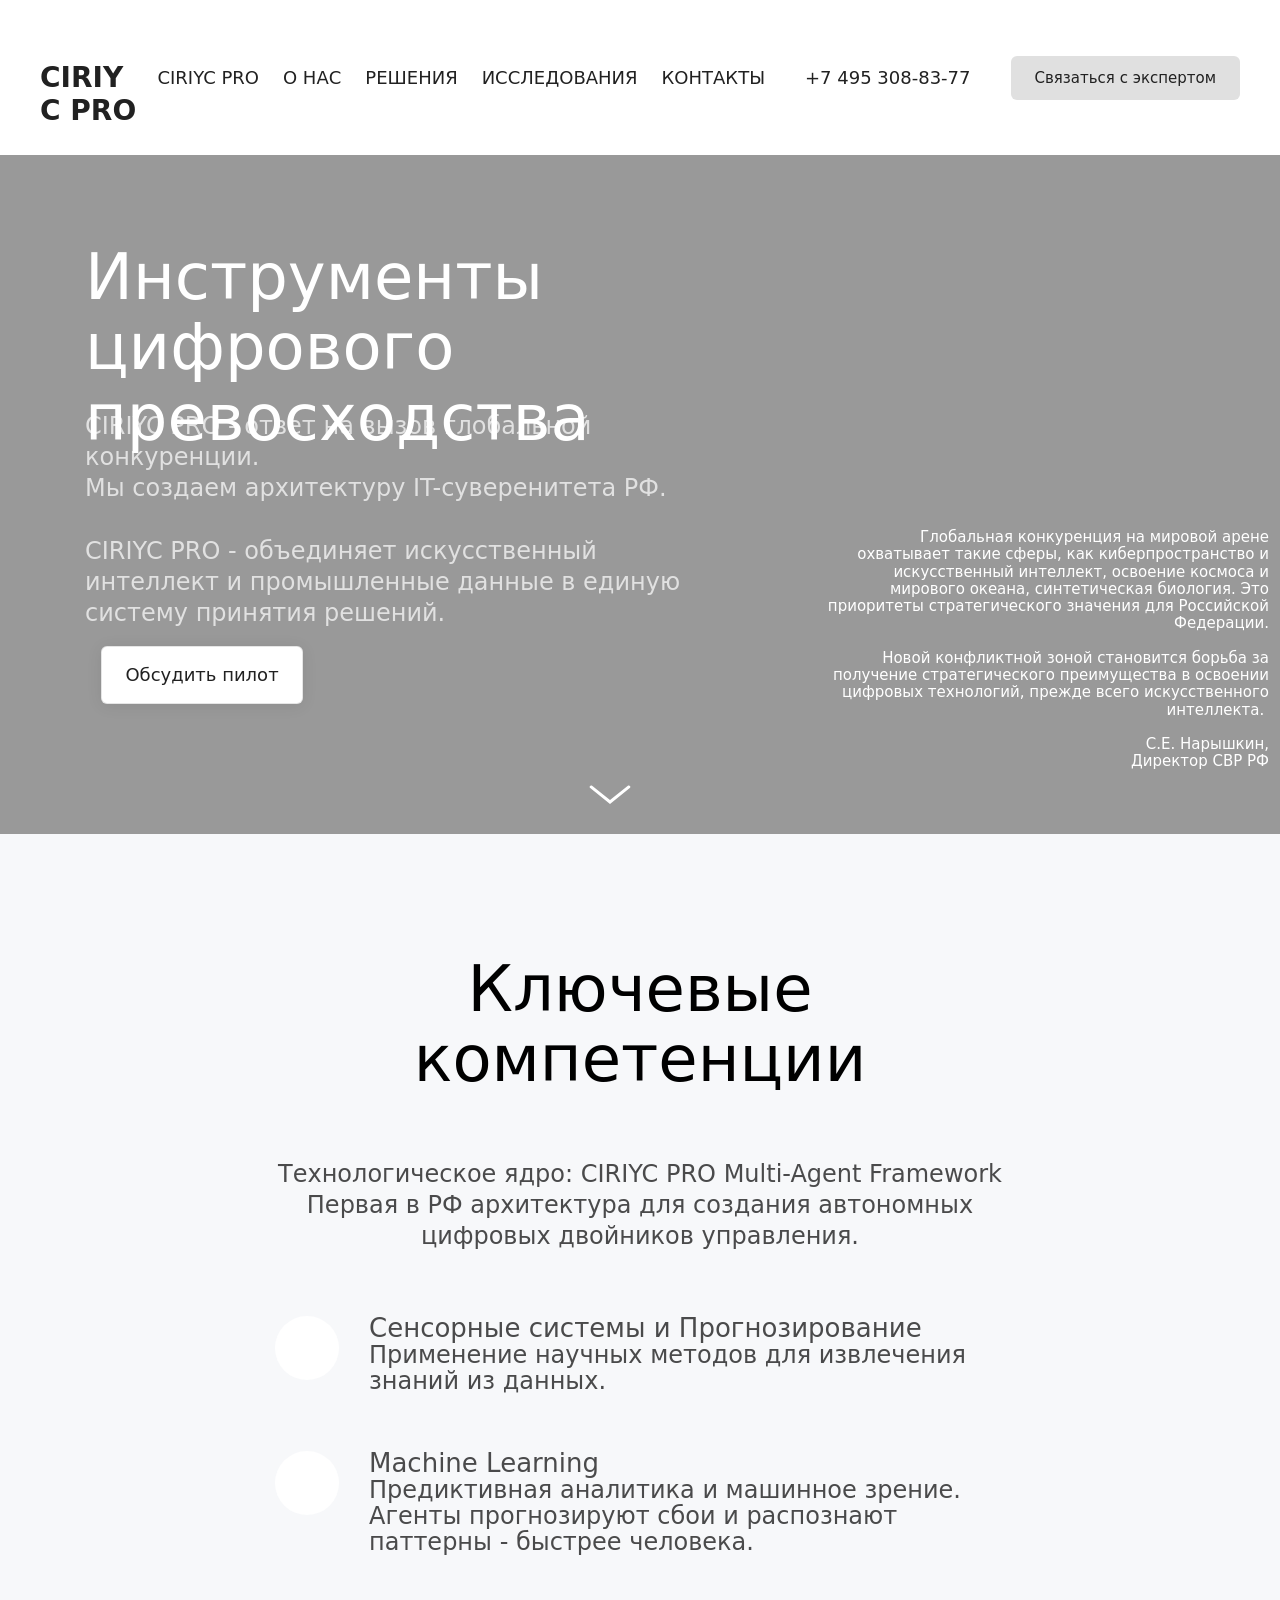
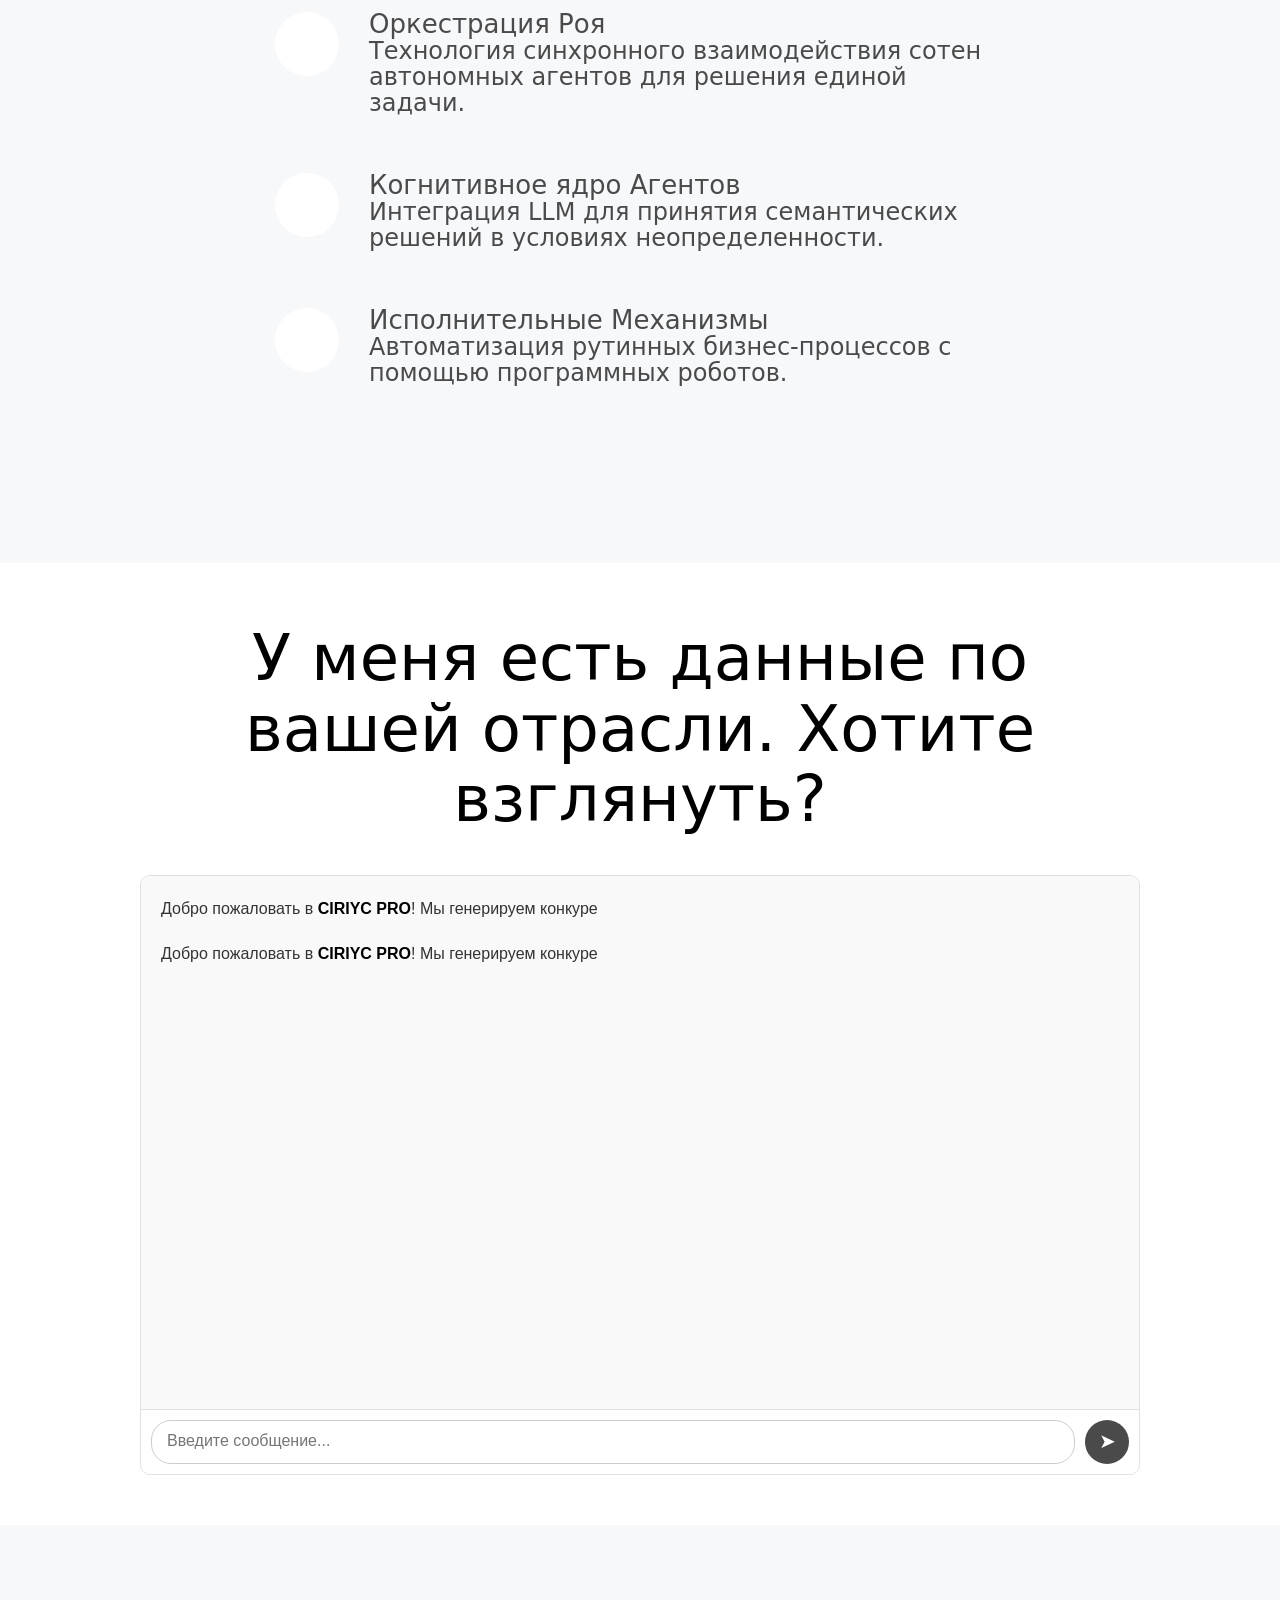
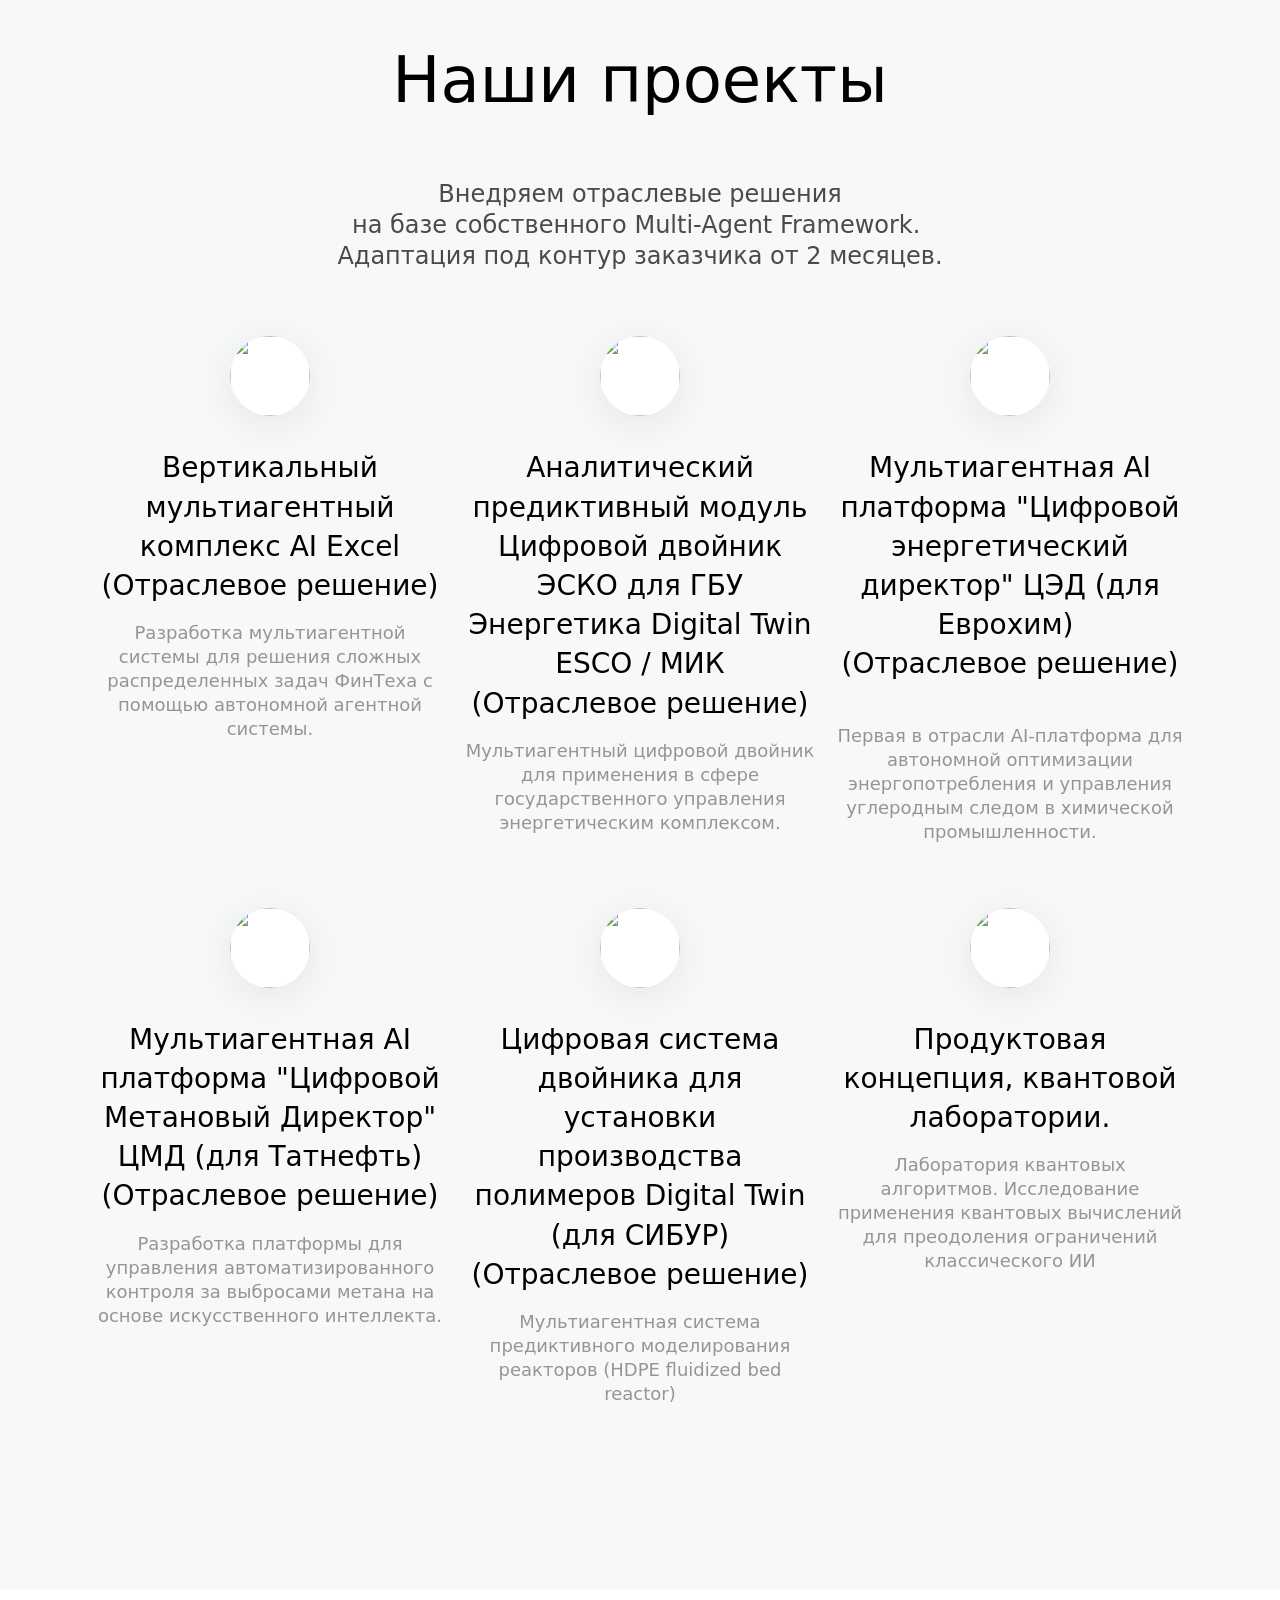
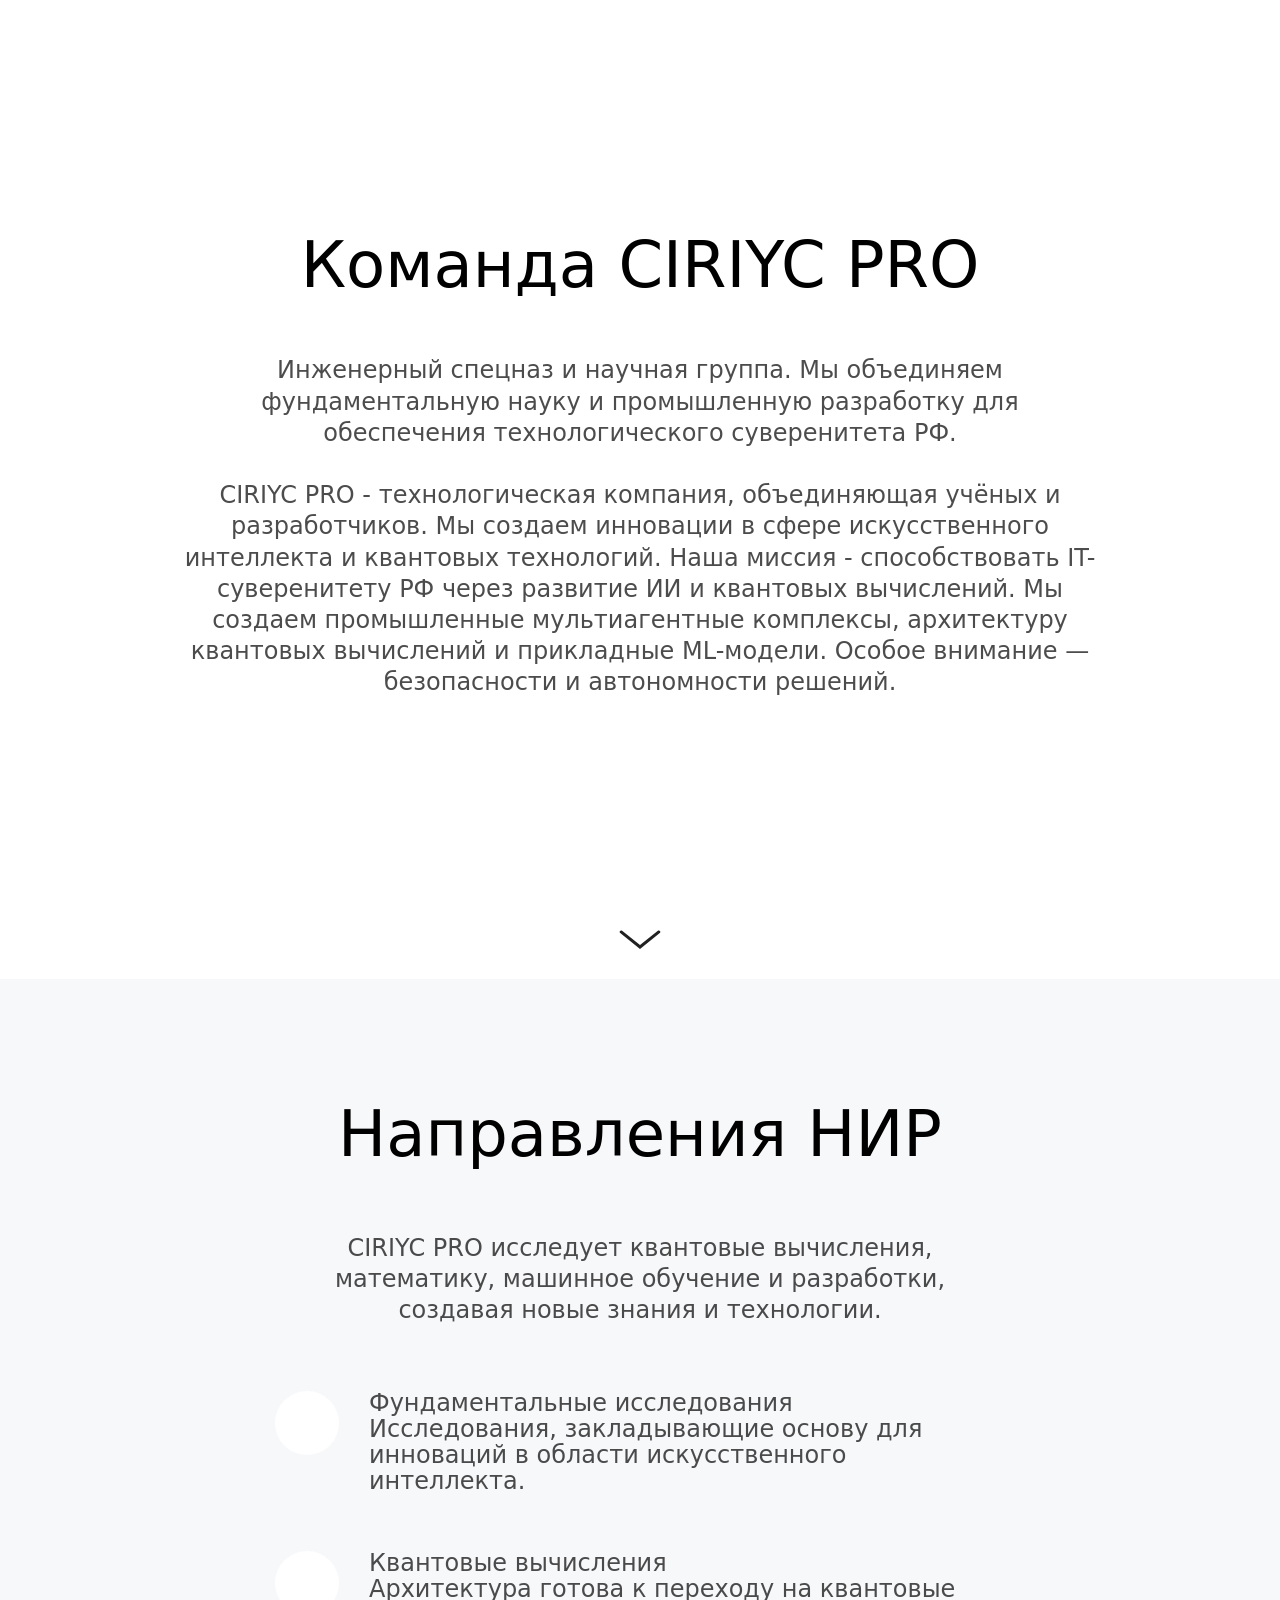
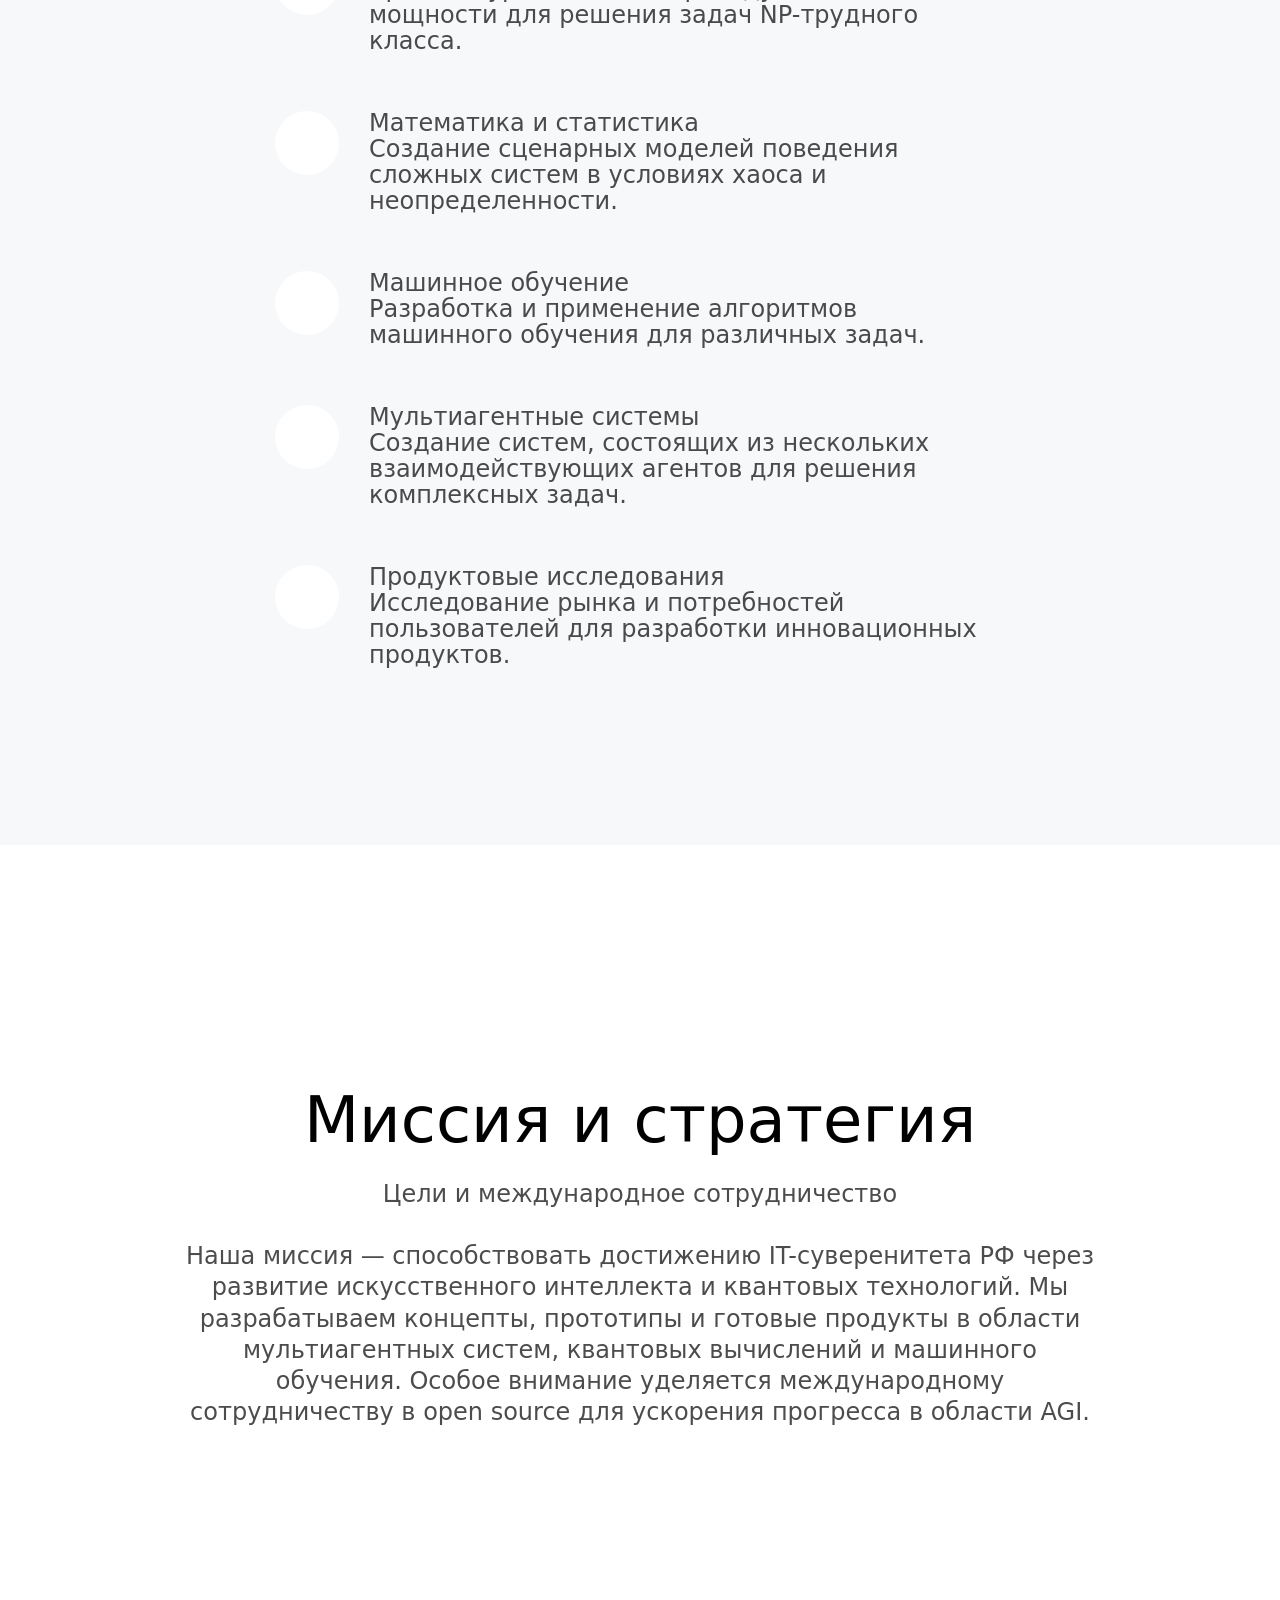
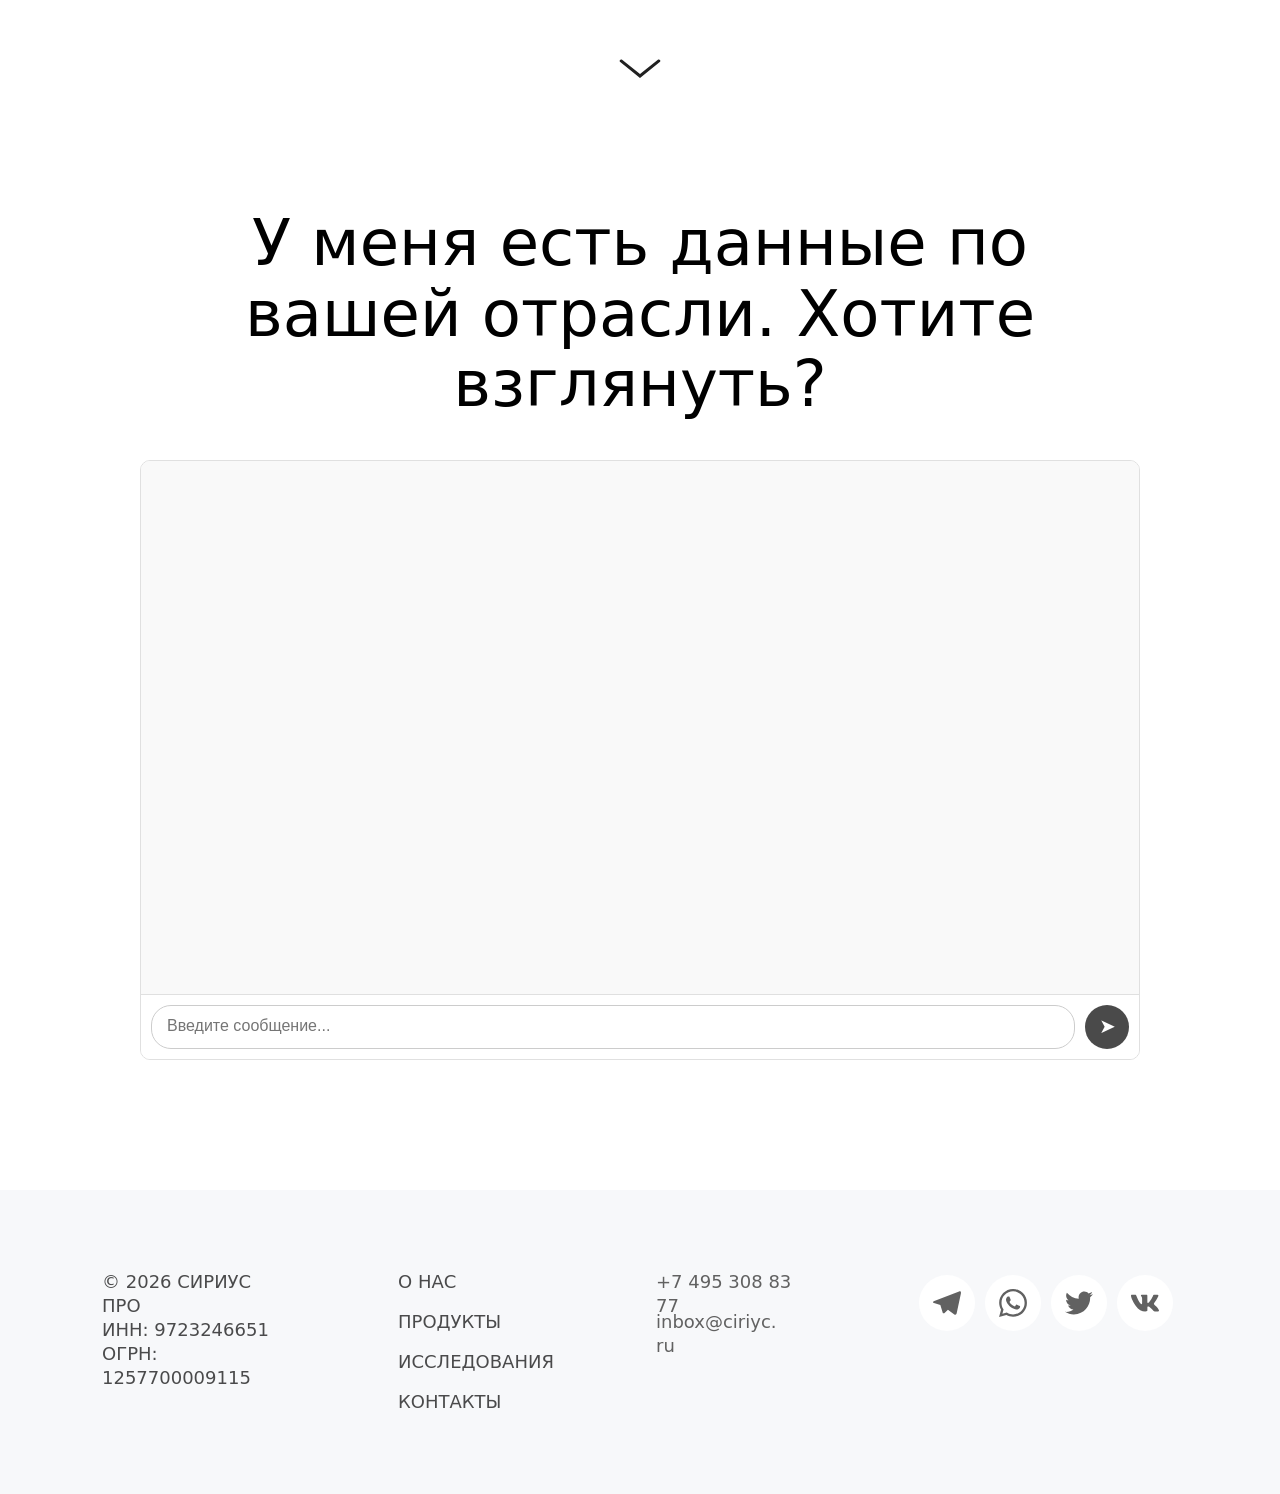
==== index.html @ 79108c1e "ciriyc.ru live mirror + chat widget + custom hero" ====
<!DOCTYPE html>
<html>
    <head>
        <meta charset="utf-8"/>
        
            <title>СИРИУС ПРО | CIRIYC PRO, LLC -   The True AGI Intention</title>
            <meta name="title" content="СИРИУС ПРО | CIRIYC PRO, LLC -   The True AGI Intention"/>
        
        
            <meta name="description" content="СИРИУС ПРО | CIRIYC PRO, LLC - мультиагентные системы, цифровые двойники - Исследования, Разработка и индустриальное внедрение  передовых решений в области ИИ."/>
        
        
            <meta name="keywords" content="Мультиагентные системы, Цифровые двойники, AGI, машинное обучение, автономные системы, синтетические сущности"/>
        
        
            <meta name=viewport content="width=device-width, initial-scale=1">
        
        <link rel="canonical" href="index.html"/>
        <link rel="shortcut icon" href="https://274418.selcdn.ru/cv08300-33250f0d-0664-43fc-9dbf-9d89738d114e/uploads/717718/47501159-c91e-4466-814e-0aa4074d8844.png" type="image/png"/>
        <link rel="icon" href="https://274418.selcdn.ru/cv08300-33250f0d-0664-43fc-9dbf-9d89738d114e/uploads/717718/47501159-c91e-4466-814e-0aa4074d8844.png" type="image/png">
        <meta property="og:url" content="https://ciriyc.ru"/>
        <meta property="twitter:url" content="https://ciriyc.ru">
        
        
        
        
        <!-- RSS Feeds -->
        
        
        <link rel="preconnect" href="https://fonts.googleapis.com">
        <link rel="preconnect" href="https://fonts.gstatic.com" crossorigin>

        
        <meta name="generator" content="Craftum CMS">
        <meta name="website_id" content="855305"/>
        <meta name="page_id" content="1255364"/>
        
        
        
        
            
        
            
        
            
        
            
        
            
        
            
        
            
        
            
        
            
        
            
                
                    <link rel="stylesheet" href="static/a-common-styles.css"/>
                
            
        
            
                
                    <link rel="stylesheet" href="static/b-themes-styles.css"/>
                
            
        
            
                
                    <link rel="stylesheet" href="static/c-animation-styles.css"/>
                
            
        
            
                
                    <link rel="stylesheet" href="static/d-simple-styles.css"/>
                
            
        
            
                
                    <link rel="stylesheet" href="static/e-complex-styles.css"/>
                
            
        
            
                
                    <link rel="stylesheet" href="static/f-blocks-styles.css"/>
                
            
        
            
                
                    <link rel="stylesheet" href="static/g-libraries-styles.css"/>
                
            
        
            
                
            
        
            
                
            
        
        
            
                
                    <link rel="stylesheet" href="static/7717428d-5b98-4180-965f-6195690ef2bc.css"/>
                
            
        
            
                
                    <link rel="stylesheet" href="static/88921e75-eee8-456f-9ed0-196f99d71650.css"/>
                
            
        
            
                
                    <link rel="stylesheet" href="static/88a224b4-4125-47b0-b07c-9d6ea7611647.css"/>
                
            
        
            
                
                    <link rel="stylesheet" href="static/8ab1fe3d-b68a-4b19-94e7-14a80eb6734b.css"/>
                
            
        
            
                
                    <link rel="stylesheet" href="static/935824ca-b46d-4fad-ab2a-35bc0984b178.css"/>
                
            
        
            
                
                    <link rel="stylesheet" href="static/d21bfc7f-e1e9-4284-b160-add9fb572a4a.css"/>
                
            
        
            
                
                    <link rel="stylesheet" href="static/e5cf147e-8865-43f5-954f-4bf5acaaf5cd.css"/>
                
            
        
            
                
                    <link rel="stylesheet" href="static/e96ff05e-bb56-4a69-a6c5-421501c46a4d.css"/>
                
            
        
            
                
                    <link rel="stylesheet" href="static/edada1de-528b-425d-b4c8-c9a99f640c28.css"/>
                
            
        
            
        
            
        
            
        
            
        
            
        
            
        
            
        
            
        
            
        
        <style>
            .cli-block h1, .cli-block h2, .cli-block h3, .cli-block-title,
            .cli-block h4, .cli-block h5, .cli-block h6 {
                font-family: var(--sans-serif);
            }
            .cli-block {
                font-family: var(--sans-serif);
            }
        </style>
    </head>
    <body class="th1">
        <div data-blocks-wrapper>
            <section id="n-88a224b4-4125-47b0-b07c-9d6ea7611647" data-root-id="88a224b4-4125-47b0-b07c-9d6ea7611647" id="n-88a224b4-4125-47b0-b07c-9d6ea7611647" class="cli-block cli-header cli-block--inverse cli-sticky" data-resize="true" data-design-type="block-wrapper" data-type="block-wrapper" data-static="true" data-bind="e30="><header id="n-80334d5d-05cf-4bec-bcba-6dd832d30a22" data-root-id="88a224b4-4125-47b0-b07c-9d6ea7611647" class="cli-block__header-content cli-block__header-content--long vertical-max-xl horizontal" data-design-order="1" data-type="grid" data-title="CDN_PUG_COMPONENTS_BLOCK" data-design-type="grid" data-block-content="true" id="n-80334d5d-05cf-4bec-bcba-6dd832d30a22"><a id="n-a825b42e-deef-473f-8ca8-659cfbf37a0c" data-root-id="88a224b4-4125-47b0-b07c-9d6ea7611647" id="n-a825b42e-deef-473f-8ca8-659cfbf37a0c" data-type="logo" data-title="CDN_PUG_COMPONENTS_LOGO" data-action-cart href="index.html#n-edada1de-528b-425d-b4c8-c9a99f640c28" class="cli-logo cli-header__logo" data-article data-draggable="true" data-design-order="4" data-content-order="3" data-heading-id="<nil>" data-design-type="logo"><div id="n-37272089-3cb0-4f42-81a9-3d8cd3773172" data-root-id="88a224b4-4125-47b0-b07c-9d6ea7611647" data-design-type="text" id="n-37272089-3cb0-4f42-81a9-3d8cd3773172" class="cli-logo__text cli-text-center--tablet cli-text-bold" data-type="text" data-draggable="true"><p data-inner-html-element-version="2">          CIRIYC PRO</p></div></a><div id="n-f8069f39-2317-4d16-b031-8722ca9e3c20" data-root-id="88a224b4-4125-47b0-b07c-9d6ea7611647" class="cli-header__info" data-design-order="5" id="n-f8069f39-2317-4d16-b031-8722ca9e3c20" data-design-type="header-menu" data-content-order="4" data-public-mobile-content style="--bg-default: none; --bg-xl: rgba(255, 255, 255, 1) no-repeat 50% 50%/cover" data-type="header-menu" data-title="CDN_PUG_COMPONENTS_MENU" data-bg-dependency="true"><nav id="n-dc7743a8-8f83-420c-8af9-dd8f1341b8b2" data-root-id="88a224b4-4125-47b0-b07c-9d6ea7611647" data-type="menu" data-title="CDN_PUG_COMPONENTS_MENU" data-draggable="true" id="n-dc7743a8-8f83-420c-8af9-dd8f1341b8b2" class="cli-menu cli-header__menu" data-design-type="menu" data-builder-submenu-option="true"><a id="n-34c879cf-c268-4a0b-9fe3-708bfa9da77a" data-root-id="88a224b4-4125-47b0-b07c-9d6ea7611647" class="cli-menu__link" href="index.html#n-edada1de-528b-425d-b4c8-c9a99f640c28" data-type="menu-item" data-title="CDN_PUG_COMPONENTS_MENU" data-article data-design-type="menu-item" data-public-menu-item id="n-34c879cf-c268-4a0b-9fe3-708bfa9da77a" data-heading-id="<nil>" data-action-cart><span id="n-dbbc8960-625d-4679-8461-2f6e9d2af9d1" data-root-id="88a224b4-4125-47b0-b07c-9d6ea7611647" data-design-type="text" id="n-dbbc8960-625d-4679-8461-2f6e9d2af9d1" class data-type="text"><span style="font-weight: 300; font-style: normal">CIRIYC PRO</span></span><svg id="n-6bfd6e68-d304-4573-9ded-e24018efe59a" data-root-id="88a224b4-4125-47b0-b07c-9d6ea7611647" aria-labelledby="header-menu-arrow" id="n-6bfd6e68-d304-4573-9ded-e24018efe59a" role="presentation" class height="24" width="24" xmlns="http://www.w3.org/2000/svg" viewbox="0 0 24 24"><title id="n-52c6babc-eeb4-4d89-9b97-3767065322ae" data-root-id="88a224b4-4125-47b0-b07c-9d6ea7611647" class id="header-menu-arrow" lang="en"></title><g id="n-e233fd13-9688-4cd5-8944-c46beec34832" data-root-id="88a224b4-4125-47b0-b07c-9d6ea7611647" class id="n-e233fd13-9688-4cd5-8944-c46beec34832" fill="currentColor"><path id="n-f426a03d-0e44-4c3a-981f-0a2603694ba6" data-root-id="88a224b4-4125-47b0-b07c-9d6ea7611647" class clip-rule="evenodd" fill-rule="evenodd" d="M12.0013 15.9993C11.7676 15.9998 11.5412 15.9184 11.3613 15.7693L6.36125 11.7693C6.15704 11.5996 6.02861 11.3556 6.00423 11.0912C5.97985 10.8268 6.06151 10.5635 6.23125 10.3593C6.40099 10.1551 6.6449 10.0267 6.90933 10.0023C7.17375 9.9779 7.43704 10.0596 7.64125 10.2293L12.0013 13.7093L16.3613 10.3893C16.4635 10.3062 16.5812 10.2442 16.7076 10.2068C16.8339 10.1693 16.9664 10.1572 17.0974 10.1712C17.2285 10.1851 17.3554 10.2248 17.4711 10.288C17.5867 10.3512 17.6887 10.4366 17.7713 10.5393C17.8628 10.6421 17.9322 10.7627 17.975 10.8936C18.0178 11.0245 18.0331 11.1628 18.0199 11.2999C18.0068 11.4369 17.9655 11.5698 17.8986 11.6902C17.8317 11.8105 17.7407 11.9158 17.6313 11.9993L12.6313 15.8293C12.4462 15.9548 12.2244 16.0147 12.0013 15.9993Z" id="n-f426a03d-0e44-4c3a-981f-0a2603694ba6"></path></g></svg></a><a id="n-e4df33f9-7975-4f9e-97b8-4de06d2a1200" data-root-id="88a224b4-4125-47b0-b07c-9d6ea7611647" class="cli-menu__link" data-article data-public-menu-item href="index.html#n-c730b535-0c04-450c-aaf0-af5b464ba12d" data-title="CDN_PUG_COMPONENTS_MENU" data-heading-id="<nil>" target="_self" data-type="menu-item" data-design-type="menu-item" id="n-e4df33f9-7975-4f9e-97b8-4de06d2a1200" data-action-cart><span id="n-9bbbb198-afca-46c8-9488-f5f2445bfd96" data-root-id="88a224b4-4125-47b0-b07c-9d6ea7611647" data-type="text" data-design-type="text" id="n-9bbbb198-afca-46c8-9488-f5f2445bfd96" class><span style="font-weight: 300; font-style: normal">О НАС</span></span><svg id="n-49bfbd1b-0120-4e64-a01b-5ff6bab09d53" data-root-id="88a224b4-4125-47b0-b07c-9d6ea7611647" viewbox="0 0 24 24" xmlns="http://www.w3.org/2000/svg" height="24" aria-labelledby="header-menu-arrow" role="presentation" width="24" id="n-49bfbd1b-0120-4e64-a01b-5ff6bab09d53" class><title id="n-0d1987e8-4661-4276-93cf-49865b0b5ff9" data-root-id="88a224b4-4125-47b0-b07c-9d6ea7611647" id="header-menu-arrow" lang="en" class></title><g id="n-a0d65c0d-c2dd-4f72-b3d5-24d7812de3e7" data-root-id="88a224b4-4125-47b0-b07c-9d6ea7611647" fill="currentColor" class id="n-a0d65c0d-c2dd-4f72-b3d5-24d7812de3e7"><path id="n-a38dcf35-fd93-4521-9b52-6a91865c7d19" data-root-id="88a224b4-4125-47b0-b07c-9d6ea7611647" id="n-a38dcf35-fd93-4521-9b52-6a91865c7d19" class clip-rule="evenodd" fill-rule="evenodd" d="M12.0013 15.9993C11.7676 15.9998 11.5412 15.9184 11.3613 15.7693L6.36125 11.7693C6.15704 11.5996 6.02861 11.3556 6.00423 11.0912C5.97985 10.8268 6.06151 10.5635 6.23125 10.3593C6.40099 10.1551 6.6449 10.0267 6.90933 10.0023C7.17375 9.9779 7.43704 10.0596 7.64125 10.2293L12.0013 13.7093L16.3613 10.3893C16.4635 10.3062 16.5812 10.2442 16.7076 10.2068C16.8339 10.1693 16.9664 10.1572 17.0974 10.1712C17.2285 10.1851 17.3554 10.2248 17.4711 10.288C17.5867 10.3512 17.6887 10.4366 17.7713 10.5393C17.8628 10.6421 17.9322 10.7627 17.975 10.8936C18.0178 11.0245 18.0331 11.1628 18.0199 11.2999C18.0068 11.4369 17.9655 11.5698 17.8986 11.6902C17.8317 11.8105 17.7407 11.9158 17.6313 11.9993L12.6313 15.8293C12.4462 15.9548 12.2244 16.0147 12.0013 15.9993Z"></path></g></svg></a><a id="n-6c14238f-941b-46fa-987c-a073ceedd6c4" data-root-id="88a224b4-4125-47b0-b07c-9d6ea7611647" data-type="menu-item" href="index.html#n-8ab1fe3d-b68a-4b19-94e7-14a80eb6734b" data-article data-action-cart data-public-menu-item class="cli-menu__link" data-title="CDN_PUG_COMPONENTS_MENU" data-heading-id="<nil>" data-design-type="menu-item" id="n-6c14238f-941b-46fa-987c-a073ceedd6c4"><span id="n-c087c09c-c67b-46f5-8c14-a2fb2d9915c8" data-root-id="88a224b4-4125-47b0-b07c-9d6ea7611647" id="n-c087c09c-c67b-46f5-8c14-a2fb2d9915c8" class data-type="text" data-design-type="text"><p data-inner-html-element-version="2"><span style="font-weight: 300; font-style: normal">РЕШЕНИЯ</span></p></span><svg id="n-619c42dc-68eb-40dd-b70b-ede22b8d2cee" data-root-id="88a224b4-4125-47b0-b07c-9d6ea7611647" id="n-619c42dc-68eb-40dd-b70b-ede22b8d2cee" width="24" class xmlns="http://www.w3.org/2000/svg" height="24" viewbox="0 0 24 24" aria-labelledby="header-menu-arrow" role="presentation"><title id="n-bef26c49-c7f5-41f9-9d53-4653d79fea77" data-root-id="88a224b4-4125-47b0-b07c-9d6ea7611647" id="header-menu-arrow" lang="en" class></title><g id="n-99117e1f-c918-42c5-8d7d-5c5b932a048a" data-root-id="88a224b4-4125-47b0-b07c-9d6ea7611647" id="n-99117e1f-c918-42c5-8d7d-5c5b932a048a" fill="currentColor" class><path id="n-30951301-259f-42de-ad66-393790eef1f8" data-root-id="88a224b4-4125-47b0-b07c-9d6ea7611647" class clip-rule="evenodd" fill-rule="evenodd" d="M12.0013 15.9993C11.7676 15.9998 11.5412 15.9184 11.3613 15.7693L6.36125 11.7693C6.15704 11.5996 6.02861 11.3556 6.00423 11.0912C5.97985 10.8268 6.06151 10.5635 6.23125 10.3593C6.40099 10.1551 6.6449 10.0267 6.90933 10.0023C7.17375 9.9779 7.43704 10.0596 7.64125 10.2293L12.0013 13.7093L16.3613 10.3893C16.4635 10.3062 16.5812 10.2442 16.7076 10.2068C16.8339 10.1693 16.9664 10.1572 17.0974 10.1712C17.2285 10.1851 17.3554 10.2248 17.4711 10.288C17.5867 10.3512 17.6887 10.4366 17.7713 10.5393C17.8628 10.6421 17.9322 10.7627 17.975 10.8936C18.0178 11.0245 18.0331 11.1628 18.0199 11.2999C18.0068 11.4369 17.9655 11.5698 17.8986 11.6902C17.8317 11.8105 17.7407 11.9158 17.6313 11.9993L12.6313 15.8293C12.4462 15.9548 12.2244 16.0147 12.0013 15.9993Z" id="n-30951301-259f-42de-ad66-393790eef1f8"></path></g></svg></a><a id="n-1ada1370-b5bd-44d0-9e03-e2d06d9a7c14" data-root-id="88a224b4-4125-47b0-b07c-9d6ea7611647" data-design-type="menu-item" href="index.html#n-f90d0ace-35b9-4584-9b4d-da8ac7d5d0f4" class="cli-menu__link" data-heading-id="<nil>" id="n-1ada1370-b5bd-44d0-9e03-e2d06d9a7c14" data-article data-type="menu-item" data-title="CDN_PUG_COMPONENTS_MENU" data-action-cart data-public-menu-item><span id="n-2ea06fa5-330a-43db-96b2-41b08fd16946" data-root-id="88a224b4-4125-47b0-b07c-9d6ea7611647" class data-type="text" data-design-type="text" id="n-2ea06fa5-330a-43db-96b2-41b08fd16946"><span style="font-weight: 300; font-style: normal">ИССЛЕДОВАНИЯ</span></span><svg id="n-e5841814-4a9c-4113-afc1-8a09a61b7508" data-root-id="88a224b4-4125-47b0-b07c-9d6ea7611647" viewbox="0 0 24 24" aria-labelledby="header-menu-arrow" id="n-e5841814-4a9c-4113-afc1-8a09a61b7508" role="presentation" xmlns="http://www.w3.org/2000/svg" height="24" class width="24"><title id="n-d7d33588-590e-4853-a6df-8db94c6f2515" data-root-id="88a224b4-4125-47b0-b07c-9d6ea7611647" lang="en" class id="header-menu-arrow"></title><g id="n-afcd8b59-f2a0-4065-9184-155c5e586be8" data-root-id="88a224b4-4125-47b0-b07c-9d6ea7611647" id="n-afcd8b59-f2a0-4065-9184-155c5e586be8" fill="currentColor" class><path id="n-3d2dd904-a76b-4431-9b6c-99acb7819f03" data-root-id="88a224b4-4125-47b0-b07c-9d6ea7611647" d="M12.0013 15.9993C11.7676 15.9998 11.5412 15.9184 11.3613 15.7693L6.36125 11.7693C6.15704 11.5996 6.02861 11.3556 6.00423 11.0912C5.97985 10.8268 6.06151 10.5635 6.23125 10.3593C6.40099 10.1551 6.6449 10.0267 6.90933 10.0023C7.17375 9.9779 7.43704 10.0596 7.64125 10.2293L12.0013 13.7093L16.3613 10.3893C16.4635 10.3062 16.5812 10.2442 16.7076 10.2068C16.8339 10.1693 16.9664 10.1572 17.0974 10.1712C17.2285 10.1851 17.3554 10.2248 17.4711 10.288C17.5867 10.3512 17.6887 10.4366 17.7713 10.5393C17.8628 10.6421 17.9322 10.7627 17.975 10.8936C18.0178 11.0245 18.0331 11.1628 18.0199 11.2999C18.0068 11.4369 17.9655 11.5698 17.8986 11.6902C17.8317 11.8105 17.7407 11.9158 17.6313 11.9993L12.6313 15.8293C12.4462 15.9548 12.2244 16.0147 12.0013 15.9993Z" id="n-3d2dd904-a76b-4431-9b6c-99acb7819f03" class clip-rule="evenodd" fill-rule="evenodd"></path></g></svg></a><a id="n-39513e26-3426-484e-8f25-ad6aadc874fc" data-root-id="88a224b4-4125-47b0-b07c-9d6ea7611647" data-public-menu-item id="n-39513e26-3426-484e-8f25-ad6aadc874fc" data-type="menu-item" data-title="CDN_PUG_COMPONENTS_MENU" data-article data-heading-id="<nil>" data-action-cart href="index.html#n-7717428d-5b98-4180-965f-6195690ef2bc" class="cli-menu__link" data-design-type="menu-item"><span id="n-d43f002b-eb39-4b9b-96c0-b44d3f0597a4" data-root-id="88a224b4-4125-47b0-b07c-9d6ea7611647" id="n-d43f002b-eb39-4b9b-96c0-b44d3f0597a4" class data-type="text" data-design-type="text"><span style="font-weight: 300; font-style: normal">КОНТАКТЫ</span></span><svg id="n-14072f6c-8d41-4faa-a950-d0f6c1d89d49" data-root-id="88a224b4-4125-47b0-b07c-9d6ea7611647" id="n-14072f6c-8d41-4faa-a950-d0f6c1d89d49" height="24" role="presentation" width="24" viewbox="0 0 24 24" class xmlns="http://www.w3.org/2000/svg" aria-labelledby="header-menu-arrow"><title id="n-fa5986f4-9b24-4d5b-9ac3-b26891a8a8da" data-root-id="88a224b4-4125-47b0-b07c-9d6ea7611647" id="n-fa5986f4-9b24-4d5b-9ac3-b26891a8a8da" lang="en" class></title><g id="n-75fc3cac-e4b0-4093-9a6c-51754540636c" data-root-id="88a224b4-4125-47b0-b07c-9d6ea7611647" fill="currentColor" class id="n-75fc3cac-e4b0-4093-9a6c-51754540636c"><path id="n-82e58932-d441-452d-8e07-9bdeaeb0597d" data-root-id="88a224b4-4125-47b0-b07c-9d6ea7611647" d="M12.0013 15.9993C11.7676 15.9998 11.5412 15.9184 11.3613 15.7693L6.36125 11.7693C6.15704 11.5996 6.02861 11.3556 6.00423 11.0912C5.97985 10.8268 6.06151 10.5635 6.23125 10.3593C6.40099 10.1551 6.6449 10.0267 6.90933 10.0023C7.17375 9.9779 7.43704 10.0596 7.64125 10.2293L12.0013 13.7093L16.3613 10.3893C16.4635 10.3062 16.5812 10.2442 16.7076 10.2068C16.8339 10.1693 16.9664 10.1572 17.0974 10.1712C17.2285 10.1851 17.3554 10.2248 17.4711 10.288C17.5867 10.3512 17.6887 10.4366 17.7713 10.5393C17.8628 10.6421 17.9322 10.7627 17.975 10.8936C18.0178 11.0245 18.0331 11.1628 18.0199 11.2999C18.0068 11.4369 17.9655 11.5698 17.8986 11.6902C17.8317 11.8105 17.7407 11.9158 17.6313 11.9993L12.6313 15.8293C12.4462 15.9548 12.2244 16.0147 12.0013 15.9993Z" id="n-82e58932-d441-452d-8e07-9bdeaeb0597d" class clip-rule="evenodd" fill-rule="evenodd"></path></g></svg></a></nav><div id="n-f32c63c3-a9ea-4a24-ba54-a7aac4bb10e3" data-root-id="88a224b4-4125-47b0-b07c-9d6ea7611647" class="cli-header__data" id="n-f32c63c3-a9ea-4a24-ba54-a7aac4bb10e3"><a id="n-c114ba81-4a5a-4e84-a32e-cde9c0a687b0" data-root-id="88a224b4-4125-47b0-b07c-9d6ea7611647" data-design-order="3" data-title="CDN_PUG_COMPONENTS_PHONE" data-draggable="true" id="n-c114ba81-4a5a-4e84-a32e-cde9c0a687b0" data-content-order="2" href="tel:+74951234567" data-type="text" data-design-type="text" class="cli-text-medium cli-header__data-phone"><span style="font-weight: 300; font-style: normal">+7 495 308-83-77</span></a></div><a id="n-0666dd94-4674-4dd3-b50a-eca8859ff57d" data-root-id="88a224b4-4125-47b0-b07c-9d6ea7611647" class="cli-button cli-button--middle cli-button--primary cli-header__button" data-script="button" data-design-type="button" data-design-order="6" data-title="CDN_PUG_COMPONENTS_BUTTON" data-article data-type="button" href="mailto:inbox@ciriyc.ru" id="n-0666dd94-4674-4dd3-b50a-eca8859ff57d" data-content-order="5" target="_self" data-action-cart data-draggable="true" data-heading-id="<nil>"><span id="n-5f3b1f73-3bae-4bf3-863f-42a48d9db371" data-root-id="88a224b4-4125-47b0-b07c-9d6ea7611647" id="n-5f3b1f73-3bae-4bf3-863f-42a48d9db371" class="cli-text-regular" data-type="text" data-design-type="text">Связаться с экспертом</span></a></div><button id="n-2f721094-6d60-4416-924e-13102656834e" data-root-id="88a224b4-4125-47b0-b07c-9d6ea7611647" class="cli-header-toggler" data-design-type="burger-menu" data-public-mobile-toggler id="n-2f721094-6d60-4416-924e-13102656834e"><div id="n-ffbf3571-d256-4600-bb60-8974f514369c" data-root-id="88a224b4-4125-47b0-b07c-9d6ea7611647" data-design-type="icon" data-system-sizes="666,38px,38px,fill;767,38px,38px,fill;1023,38px,38px,fill;1199,38px,38px,fill;1920,0px,0px,fill" id="n-ffbf3571-d256-4600-bb60-8974f514369c" class="cli-svg cli-header-toggler__open" data-type="icon"><svg xmlns="http://www.w3.org/2000/svg" width="24" height="24" viewbox="0 0 24 24" aria-labelledby="cli-mobile-menu" role="presentation"> id="cli-mobile-menu" lang="en"></title><g fill="currentColor"><path d="M4 8C3.44772 8 3 8.44772 3 9C3 9.55228 3.44772 10 4 10H20C20.5523 10 21 9.55228 21 9C21 8.44772 20.5523 8 20 8H4ZM4 14C3.44772 14 3 14.4477 3 15C3 15.5523 3.44772 16 4 16H20C20.5523 16 21 15.5523 21 15C21 14.4477 20.5523 14 20 14H4Z" fill-rule="evenodd" clip-rule="evenodd"></path></g></svg> </div><div id="n-ccc23bae-e878-4eca-b930-e19a7aa2d927" data-root-id="88a224b4-4125-47b0-b07c-9d6ea7611647" id="n-ccc23bae-e878-4eca-b930-e19a7aa2d927" class="cli-svg cli-header-toggler__close" data-type="icon" data-design-type="icon" data-system-sizes="666,0px,0px,fill;767,0px,0px,fill;1023,0px,0px,fill;1199,0px,0px,fill;1920,0px,0px,fill"><svg xmlns="http://www.w3.org/2000/svg" width="24" height="24" viewbox="0 0 24 24" aria-labelledby="cli-close-menu" role="presentation"> id="cli-close-menu" lang="en"></title><g fill="currentColor"><path d="M6.29289 7.70711C5.90237 7.31658 5.90237 6.68342 6.29289 6.29289C6.68342 5.90237 7.31658 5.90237 7.70711 6.29289L12 10.5858L16.2929 6.29289C16.6834 5.90237 17.3166 5.90237 17.7071 6.29289C18.0976 6.68342 18.0976 7.31658 17.7071 7.70711L13.4142 12L17.7071 16.2929C18.0976 16.6834 18.0976 17.3166 17.7071 17.7071C17.3166 18.0976 16.6834 18.0976 16.2929 17.7071L12 13.4142L7.70711 17.7071C7.31658 18.0976 6.68342 18.0976 6.29289 17.7071C5.90237 17.3166 5.90237 16.6834 6.29289 16.2929L10.5858 12L6.29289 7.70711Z" fill-rule="evenodd" clip-rule="evenodd"></path></g></svg> </div></button></header><div id="n-ed359761-803c-49d9-b561-309815e5ee7a" data-root-id="88a224b4-4125-47b0-b07c-9d6ea7611647" class="cli-background" data-design-type="background" id="n-ed359761-803c-49d9-b561-309815e5ee7a" style="--background-color: rgb(255, 255, 255);" data-fill="true" data-type="background" data-system-sizes="666,666px,76px,cover;767,767px,76px,cover;1023,1023px,76px,cover;1199,1199px,76px,cover;1920,1920px,100px,cover"></div></section><section id="n-edada1de-528b-425d-b4c8-c9a99f640c28" data-root-id="edada1de-528b-425d-b4c8-c9a99f640c28" data-bind="e30=" id="n-edada1de-528b-425d-b4c8-c9a99f640c28" data-resize="true" data-design-type="block-wrapper" class="cli-block cli-cover cli-block--inverse" data-type="block-wrapper" data-converted="true"><div id="n-2663def4-93de-496a-bcb6-da411d329d13" data-root-id="edada1de-528b-425d-b4c8-c9a99f640c28" data-converted="true" data-design-type="grid" data-block-content="true" data-title="CDN_PUG_COMPONENTS_BLOCK" id="n-2663def4-93de-496a-bcb6-da411d329d13" class="cli-block__content cli-grid cli-block__content--cover cli-block__content--normal" data-type="grid" data-design-order="1"><h1 id="n-7e63c46a-b7da-4a67-b275-a0b354fabfb1" data-root-id="edada1de-528b-425d-b4c8-c9a99f640c28" data-title="CDN_PUG_COMPONENTS_TITLE" data-draggable="true" class="cli-block-title cli-block-title--gigantic cli-text-center--mobile cli-text-bold" data-design-order="2" id="n-7e63c46a-b7da-4a67-b275-a0b354fabfb1" data-converted="true" data-design-type="text" data-content-order="1" data-seo="true" data-type="text"><p data-inner-html-element-version="2"><span style="font-weight: 400; font-style: normal">Инструменты цифрового превосходства</span></p></h1><div id="n-ada00b4f-0220-42c9-acee-f82df61a5295" data-root-id="edada1de-528b-425d-b4c8-c9a99f640c28" data-design-order="3" data-draggable="true" data-design-type="text" id="n-ada00b4f-0220-42c9-acee-f82df61a5295" class="cli-block-subtitle cli-block-subtitle--big cli-text-center--mobile cli-text-regular" data-content-order="2" data-type="text" data-title="CDN_PUG_COMPONENTS_SUBTITLE" data-converted="true"><p data-inner-html-element-version="2">CIRIYC PRO - ответ на вызов глобальной конкуренции. <br>Мы создаем архитектуру IT-суверенитета РФ. <br><br>CIRIYC PRO - объединяет искусственный интеллект и промышленные данные в единую систему принятия решений.</p></div><a id="n-f194664e-80fc-4186-9c02-ca2f5527fac9" data-root-id="edada1de-528b-425d-b4c8-c9a99f640c28" data-content-order="4" href="index.html#n-7717428d-5b98-4180-965f-6195690ef2bc" class="cli-button cli-button--big cli-button--secondary cli-text-regular" id="n-f194664e-80fc-4186-9c02-ca2f5527fac9" data-article data-heading-id="<nil>" data-converted="true" data-design-type="button" data-design-order="5" data-draggable="true" data-title="CDN_PUG_MODELS_BUTTON_2" data-action-cart data-script="button" data-type="button"><span id="n-836ded47-9469-44aa-9061-e5dc3a4af59d" data-root-id="edada1de-528b-425d-b4c8-c9a99f640c28" id="n-836ded47-9469-44aa-9061-e5dc3a4af59d" class data-type="text" data-design-type="text" data-controls-disabled="true">Обсудить пилот</span></a><div id="n-35baca1b-29f8-4135-9be4-b62417dd3960" data-root-id="edada1de-528b-425d-b4c8-c9a99f640c28" class="cli-default cli-default-text" data-type="text" data-title="CDN_PUG_ELEMENTS_TEXT" data-converted="true" data-draggable="true" data-design-type="text" id="n-35baca1b-29f8-4135-9be4-b62417dd3960"><span style="font-weight: 100; font-style: normal">Глобальная конкуренция на мировой арене охватывает такие сферы, как киберпространство и искусственный интеллект, освоение космоса и мирового океана, синтетическая биология. Это приоритеты стратегического значения для Российской Федерации.</span><br><br><span style="font-weight: 100; font-style: normal">Новой конфликтной зоной становится борьба за получение стратегического преимущества в освоении цифровых технологий, прежде всего искусственного интеллекта. <br><br>С.Е. Нарышкин,<br>Директор СВР РФ</span></div><a id="n-1d57c6d1-ba03-4343-9502-1524c1a59711" data-root-id="edada1de-528b-425d-b4c8-c9a99f640c28" data-type="icon" data-content-order="5" data-widget-controls="true" disabled data-design-order="6" href="index.html#" data-draggable="true" data-custom-class id="n-1d57c6d1-ba03-4343-9502-1524c1a59711" data-design-type="icon" data-title="CDN_PUG_MODELS_CHEVRON" data-converted="true" class="cli-svg cli-chevron cli-animation-up-down cli-block-icon cli-block-icon--big " data-icon="true" data-system-sizes="666,56px,56px,fill;767,56px,56px,fill;1023,80px,80px,fill;1199,80px,80px,fill;1920,80px,80px,fill"><svg xmlns="http://www.w3.org/2000/svg" width="24" height="24" viewbox="0 0 24 24" role="presentation"> lang="en"></title><g fill="currentColor"><path d="M12 13.8238L6.6325 9.52978C6.43843 9.37452 6.15525 9.40599 5.99999 9.60006C5.84474 9.79412 5.8762 10.0773 6.07027 10.2326L12 14.9763L17.9297 10.2326C18.1238 10.0773 18.1552 9.79412 18 9.60006C17.8447 9.40599 17.5616 9.37452 17.3675 9.52978L12 13.8238Z" fill-rule="evenodd" clip-rule="evenodd"></path></g></svg> </a></div><div id="n-ed2b095a-4e47-4308-872b-ae1ffbcbf2dc" data-root-id="edada1de-528b-425d-b4c8-c9a99f640c28" data-type="background" data-image="true" data-video="true" data-design-type="background" data-system-bg-sizes="666,872,581;767,738,492;1023,987,658;1199,1064,582;1920,1423,679;" id="n-ed2b095a-4e47-4308-872b-ae1ffbcbf2dc" data-fill="true" data-system-sizes="666,360px,581px,cover;767,707px,492px,cover;1023,768px,658px,cover;1199,1064px,582px,cover;1920,1423px,679px,cover" data-system-bg-url="https://274418.selcdn.ru/cv08300-33250f0d-0664-43fc-9dbf-9d89738d114e/uploads/717718/3fce3312-c6c3-4de3-9e5e-f0227a62632d.jpg" class="cli-background" style="--background-image: url(https://274418.selcdn.ru/cv08300-33250f0d-0664-43fc-9dbf-9d89738d114e/uploads/717718/3fce3312-c6c3-4de3-9e5e-f0227a62632d.jpg);--background-color: rgba(0, 0, 0, 0);--bg-666: url('https://static.craftum.com/N2G7T3NtakcahV-yfxEUQds8eb8=/872x0/filters:no_upscale()/https://274418.selcdn.ru/cv08300-33250f0d-0664-43fc-9dbf-9d89738d114e/uploads/717718/3fce3312-c6c3-4de3-9e5e-f0227a62632d.jpg');--bg-767: url('https://static.craftum.com/iK82NVY0FLytvWHm1FaZMvgndRQ=/738x0/filters:no_upscale()/https://274418.selcdn.ru/cv08300-33250f0d-0664-43fc-9dbf-9d89738d114e/uploads/717718/3fce3312-c6c3-4de3-9e5e-f0227a62632d.jpg');--bg-1023: url('https://static.craftum.com/KYuYP0-4Xh4xk31SJuGXoWBcqaE=/987x0/filters:no_upscale()/https://274418.selcdn.ru/cv08300-33250f0d-0664-43fc-9dbf-9d89738d114e/uploads/717718/3fce3312-c6c3-4de3-9e5e-f0227a62632d.jpg');--bg-1199: url('https://static.craftum.com/3x5Xgq4MQAlFR6iAldYe-sHs9gI=/1064x0/filters:no_upscale()/https://274418.selcdn.ru/cv08300-33250f0d-0664-43fc-9dbf-9d89738d114e/uploads/717718/3fce3312-c6c3-4de3-9e5e-f0227a62632d.jpg');--bg-1920: url('https://static.craftum.com/U8SU0sc-pwBT9CCjAVZSfCB_OGg=/1423x0/filters:no_upscale()/https://274418.selcdn.ru/cv08300-33250f0d-0664-43fc-9dbf-9d89738d114e/uploads/717718/3fce3312-c6c3-4de3-9e5e-f0227a62632d.jpg');"><div id="n-60bdf05d-f7a8-4230-be22-0aa4afb3990d" data-root-id="edada1de-528b-425d-b4c8-c9a99f640c28" class="cli-background__fade" style="background: rgba(0, 0, 0, 0.4)" data-type="bg-fade" data-design-type="bg-fade" id="n-60bdf05d-f7a8-4230-be22-0aa4afb3990d"></div></div></section><section id="n-d21bfc7f-e1e9-4284-b160-add9fb572a4a" data-root-id="d21bfc7f-e1e9-4284-b160-add9fb572a4a" id="n-d21bfc7f-e1e9-4284-b160-add9fb572a4a" class="cli-block cli-stages cli-block--default" data-type="block-wrapper" data-resize="true" data-design-type="block-wrapper" data-bind="e30="><div id="n-029f2eba-a168-4dbe-8a40-ffe7cafc1580" data-root-id="d21bfc7f-e1e9-4284-b160-add9fb572a4a" data-title="CDN_PUG_COMPONENTS_BLOCK" id="n-029f2eba-a168-4dbe-8a40-ffe7cafc1580" data-type="grid" data-design-type="grid" data-design-order="1" data-block-content="true" class="cli-block__content cli-grid cli-block__content--normal"><div id="n-c2de3223-72af-4dbf-8c2f-331b9eb41012" data-root-id="d21bfc7f-e1e9-4284-b160-add9fb572a4a" id="n-c2de3223-72af-4dbf-8c2f-331b9eb41012" class="cli-col cli-col-start__xl--3 cli-col-end__xl--11 cli-col-start__md--1 cli-col-end__md--7 cli-col-start__sm--1 cli-col-end__sm--5" data-type="grid-col" data-design-type="grid-col"><div id="n-b0c6af81-e8ba-44a8-86e9-c7097530567c" data-root-id="d21bfc7f-e1e9-4284-b160-add9fb572a4a" data-content-order="1" data-seo="true" data-title="CDN_PUG_COMPONENTS_TITLE" data-draggable="true" data-design-order="2" id="n-b0c6af81-e8ba-44a8-86e9-c7097530567c" data-design-type="text" data-type="text" class="cli-block-title cli-block-title--gigantic cli-text-center cli-text-bold"><span style="font-weight: 400; font-style: normal">Ключевые компетенции</span></div><div id="n-7a2f26eb-f350-414a-ab22-85928b35683b" data-root-id="d21bfc7f-e1e9-4284-b160-add9fb572a4a" data-draggable="true" data-content-order="2" class="cli-block-subtitle cli-block-subtitle--big cli-text-center cli-text-medium" data-type="text" data-design-order="3" id="n-7a2f26eb-f350-414a-ab22-85928b35683b" data-title="CDN_PUG_COMPONENTS_SUBTITLE" data-design-type="text"><p data-inner-html-element-version="2"><span style="font-weight: 200; font-style: normal">Технологическое ядро: CIRIYC PRO Multi-Agent Framework Первая в РФ архитектура для создания автономных цифровых двойников управления.</span></p></div></div><div id="n-3b480022-d450-4b2b-af1c-efb8fed7f053" data-root-id="d21bfc7f-e1e9-4284-b160-add9fb572a4a" class="cli-col cli-col-start__xl--3 cli-col-end__xl--11 cli-col-start__md--1 cli-col-end__md--7 cli-col-start__sm--1 cli-col-end__sm--5" data-type="grid-col" data-design-type="grid-col" id="n-3b480022-d450-4b2b-af1c-efb8fed7f053"><ul id="n-66c86feb-59d0-4539-ae76-239e77c9b211" data-root-id="d21bfc7f-e1e9-4284-b160-add9fb572a4a" data-design-type="list" data-design-order="4" id="n-66c86feb-59d0-4539-ae76-239e77c9b211" data-title="CDN_PUG_MODELS_STAGES_OF_WORK" data-content-order="3" class="cli-stage-list cli-stage-list--default" data-type="list"><li id="n-35944499-f86c-464a-98e1-9dde57281c1f" data-root-id="d21bfc7f-e1e9-4284-b160-add9fb572a4a" data-design-type="list-item" id="n-35944499-f86c-464a-98e1-9dde57281c1f" class="cli-stage-list__item" data-type="list-item"><div id="n-21f63892-1b4b-42a4-8477-03de2148ab76" data-root-id="d21bfc7f-e1e9-4284-b160-add9fb572a4a" id="n-21f63892-1b4b-42a4-8477-03de2148ab76" class="cli-stage-list__preview"><div id="n-83130ea5-27bc-4f0a-9b99-6ec77aa59ee9" data-root-id="d21bfc7f-e1e9-4284-b160-add9fb572a4a" data-draggable="true" data-design-type="shape" id="n-83130ea5-27bc-4f0a-9b99-6ec77aa59ee9" class="cli-stage-list__marker" data-type="shape" data-title="CDN_PUG_COMPONENTS_SHAPE"></div><div id="n-f6bdd972-0e9b-447e-b594-2a19d88cf95f" data-root-id="d21bfc7f-e1e9-4284-b160-add9fb572a4a" data-type="shape" data-title="CDN_PUG_MODELS_LINE" data-draggable="true" data-design-type="shape" id="n-f6bdd972-0e9b-447e-b594-2a19d88cf95f" class="cli-stage-list__separator"></div></div><div id="n-af236e0d-8205-49a9-97e3-e9e44a1f23d3" data-root-id="d21bfc7f-e1e9-4284-b160-add9fb572a4a" id="n-af236e0d-8205-49a9-97e3-e9e44a1f23d3" class="cli-stage-article cli-stage-list__content"><div id="n-3ba56121-1b15-4c3b-8bf4-097937b03dc4" data-root-id="d21bfc7f-e1e9-4284-b160-add9fb572a4a" data-draggable="true" data-design-type="text" id="n-3ba56121-1b15-4c3b-8bf4-097937b03dc4" class="cli-stage-article__text" data-type="text" data-title="CDN_PUG_ELEMENTS_TEXT"><p data-inner-html-element-version="2"><span style="font-weight: 500; font-style: normal; font-size: var(--wysiwyg-fs-26)" class="wysiwyg-fs">Сенсорные системы и Прогнозирование</span><span style="font-weight: 200; font-style: normal"><br></span><span style="font-weight: 200; font-style: normal; font-size: var(--wysiwyg-fs-24)" class="wysiwyg-fs">Применение научных методов для извлечения знаний из данных.</span></p></div></div></li><li id="n-9b13aa89-f538-4575-b9c1-592f4ce19636" data-root-id="d21bfc7f-e1e9-4284-b160-add9fb572a4a" id="n-9b13aa89-f538-4575-b9c1-592f4ce19636" class="cli-stage-list__item" data-type="list-item" data-design-type="list-item"><div id="n-6d3f2e6b-c705-4271-ac53-e1e5f0d1b52c" data-root-id="d21bfc7f-e1e9-4284-b160-add9fb572a4a" id="n-6d3f2e6b-c705-4271-ac53-e1e5f0d1b52c" class="cli-stage-list__preview"><div id="n-a7bec792-aa56-4808-a91f-251e72762a3c" data-root-id="d21bfc7f-e1e9-4284-b160-add9fb572a4a" class="cli-stage-list__marker" data-type="shape" data-title="CDN_PUG_COMPONENTS_SHAPE" data-draggable="true" data-design-type="shape" id="n-a7bec792-aa56-4808-a91f-251e72762a3c"></div><div id="n-673cc8a4-665a-489e-add1-0dd0bd01d74b" data-root-id="d21bfc7f-e1e9-4284-b160-add9fb572a4a" data-title="CDN_PUG_MODELS_LINE" data-draggable="true" data-design-type="shape" id="n-673cc8a4-665a-489e-add1-0dd0bd01d74b" class="cli-stage-list__separator" data-type="shape"></div></div><div id="n-0177d72c-594c-4900-ace9-c94ba14b6429" data-root-id="d21bfc7f-e1e9-4284-b160-add9fb572a4a" id="n-0177d72c-594c-4900-ace9-c94ba14b6429" class="cli-stage-article cli-stage-list__content"><div id="n-e82121b8-0d68-40e0-8404-0c660610913c" data-root-id="d21bfc7f-e1e9-4284-b160-add9fb572a4a" data-design-type="text" id="n-e82121b8-0d68-40e0-8404-0c660610913c" class="cli-stage-article__text" data-type="text" data-title="CDN_PUG_ELEMENTS_TEXT" data-draggable="true"><p data-inner-html-element-version="2"><span style="font-size: var(--wysiwyg-fs-26)" class="wysiwyg-fs">Machine Learning</span><br><span style="font-weight: 200; font-style: normal; font-size: var(--wysiwyg-fs-24)" class="wysiwyg-fs">Предиктивная аналитика и машинное зрение. Агенты прогнозируют сбои и распознают паттерны - быстрее человека.</span></p></div></div></li><li id="n-e608e875-545b-40bc-9e96-3030863687ff" data-root-id="d21bfc7f-e1e9-4284-b160-add9fb572a4a" class="cli-stage-list__item" data-type="list-item" data-design-type="list-item" id="n-e608e875-545b-40bc-9e96-3030863687ff"><div id="n-fac823b3-cd9a-4e37-8137-0c0a38a3c16c" data-root-id="d21bfc7f-e1e9-4284-b160-add9fb572a4a" id="n-fac823b3-cd9a-4e37-8137-0c0a38a3c16c" class="cli-stage-list__preview"><div id="n-f65625c8-466e-402c-a035-85fc971b1562" data-root-id="d21bfc7f-e1e9-4284-b160-add9fb572a4a" class="cli-stage-list__marker" data-type="shape" data-title="CDN_PUG_COMPONENTS_SHAPE" data-draggable="true" data-design-type="shape" id="n-f65625c8-466e-402c-a035-85fc971b1562"></div><div id="n-a1ebc90f-8385-471b-8edd-d305f4c672f6" data-root-id="d21bfc7f-e1e9-4284-b160-add9fb572a4a" data-title="CDN_PUG_MODELS_LINE" data-draggable="true" data-design-type="shape" id="n-a1ebc90f-8385-471b-8edd-d305f4c672f6" class="cli-stage-list__separator" data-type="shape"></div></div><div id="n-94fbc8b0-c731-4d94-835f-20d3ec9c392e" data-root-id="d21bfc7f-e1e9-4284-b160-add9fb572a4a" id="n-94fbc8b0-c731-4d94-835f-20d3ec9c392e" class="cli-stage-article cli-stage-list__content"><div id="n-fe90e495-0fd1-4437-8313-da0c142e592b" data-root-id="d21bfc7f-e1e9-4284-b160-add9fb572a4a" data-draggable="true" data-design-type="text" id="n-fe90e495-0fd1-4437-8313-da0c142e592b" class="cli-stage-article__text" data-type="text" data-title="CDN_PUG_ELEMENTS_TEXT"><p data-inner-html-element-version="2"><span style="font-size: var(--wysiwyg-fs-26)" class="wysiwyg-fs">Оркестрация Роя</span><br><span style="font-weight: 200; font-style: normal; font-size: var(--wysiwyg-fs-24)" class="wysiwyg-fs">Технология синхронного взаимодействия сотен автономных агентов для решения единой задачи.</span></p></div></div></li><li id="n-b7c81a22-a720-4d7a-97b9-06b130370b16" data-root-id="d21bfc7f-e1e9-4284-b160-add9fb572a4a" data-type="list-item" data-design-type="list-item" id="n-b7c81a22-a720-4d7a-97b9-06b130370b16" class="cli-stage-list__item"><div id="n-2b37bba3-eb6e-4f68-af39-a989a788258f" data-root-id="d21bfc7f-e1e9-4284-b160-add9fb572a4a" id="n-2b37bba3-eb6e-4f68-af39-a989a788258f" class="cli-stage-list__preview"><div id="n-a6f9c3ce-3e64-4691-b884-7638a1ee1a3b" data-root-id="d21bfc7f-e1e9-4284-b160-add9fb572a4a" data-title="CDN_PUG_COMPONENTS_SHAPE" data-draggable="true" data-design-type="shape" id="n-a6f9c3ce-3e64-4691-b884-7638a1ee1a3b" class="cli-stage-list__marker" data-type="shape"></div><div id="n-3145417e-e2af-4611-bff3-a558b2297f07" data-root-id="d21bfc7f-e1e9-4284-b160-add9fb572a4a" data-draggable="true" data-design-type="shape" id="n-3145417e-e2af-4611-bff3-a558b2297f07" class="cli-stage-list__separator" data-type="shape" data-title="CDN_PUG_MODELS_LINE"></div></div><div id="n-92b2fbac-48d0-479a-9c65-151ccb044266" data-root-id="d21bfc7f-e1e9-4284-b160-add9fb572a4a" id="n-92b2fbac-48d0-479a-9c65-151ccb044266" class="cli-stage-article cli-stage-list__content"><div id="n-4b44a718-0a32-4a89-bb5f-e1046a2362a5" data-root-id="d21bfc7f-e1e9-4284-b160-add9fb572a4a" id="n-4b44a718-0a32-4a89-bb5f-e1046a2362a5" class="cli-stage-article__text" data-type="text" data-title="CDN_PUG_ELEMENTS_TEXT" data-draggable="true" data-design-type="text"><p data-inner-html-element-version="2"><span style="font-size: var(--wysiwyg-fs-26)" class="wysiwyg-fs">Когнитивное ядро Агентов</span><br><span style="font-weight: 200; font-style: normal; font-size: var(--wysiwyg-fs-24)" class="wysiwyg-fs">Интеграция LLM для принятия семантических решений в условиях неопределенности.</span></p></div></div></li><li id="n-c2682e95-1697-4062-a262-ea37d5bcbb9a" data-root-id="d21bfc7f-e1e9-4284-b160-add9fb572a4a" data-design-type="list-item" id="n-c2682e95-1697-4062-a262-ea37d5bcbb9a" class="cli-stage-list__item" data-type="list-item"><div id="n-f1e9ef9e-0865-404d-9614-6f20ee9013ce" data-root-id="d21bfc7f-e1e9-4284-b160-add9fb572a4a" id="n-f1e9ef9e-0865-404d-9614-6f20ee9013ce" class="cli-stage-list__preview"><div id="n-92873664-ac07-4701-859a-4e3d2eeeb321" data-root-id="d21bfc7f-e1e9-4284-b160-add9fb572a4a" id="n-92873664-ac07-4701-859a-4e3d2eeeb321" class="cli-stage-list__marker" data-type="shape" data-title="CDN_PUG_COMPONENTS_SHAPE" data-draggable="true" data-design-type="shape"></div><div id="n-d293d660-db88-4e98-8e4f-2fcfffbe5b2e" data-root-id="d21bfc7f-e1e9-4284-b160-add9fb572a4a" class="cli-stage-list__separator" data-type="shape" data-title="CDN_PUG_MODELS_LINE" data-draggable="true" data-design-type="shape" id="n-d293d660-db88-4e98-8e4f-2fcfffbe5b2e"></div></div><div id="n-c62c1a8a-ffc8-48d5-b04f-5aa9fc15936a" data-root-id="d21bfc7f-e1e9-4284-b160-add9fb572a4a" id="n-c62c1a8a-ffc8-48d5-b04f-5aa9fc15936a" class="cli-stage-article cli-stage-list__content"><div id="n-ac4dbd6d-e95c-4293-a1ac-5d1efa01738a" data-root-id="d21bfc7f-e1e9-4284-b160-add9fb572a4a" data-draggable="true" data-design-type="text" id="n-ac4dbd6d-e95c-4293-a1ac-5d1efa01738a" class="cli-stage-article__text" data-type="text" data-title="CDN_PUG_ELEMENTS_TEXT"><p data-inner-html-element-version="2"><span style="font-size: var(--wysiwyg-fs-26)" class="wysiwyg-fs">Исполнительные Механизмы</span><br><span style="font-weight: 200; font-style: normal; font-size: var(--wysiwyg-fs-24)" class="wysiwyg-fs">Автоматизация рутинных бизнес-процессов с помощью программных роботов.</span></p></div></div></li></ul></div></div><div id="n-1fb03bf4-4d37-457f-a748-7f8d9c414f30" data-root-id="d21bfc7f-e1e9-4284-b160-add9fb572a4a" data-system-sizes="666,666px,367px,cover;767,767px,367px,cover;1023,1023px,561px,cover;1199,1199px,561px,cover;1920,1920px,722px,cover" class="cli-background" data-fill="true" data-design-type="background" id="n-1fb03bf4-4d37-457f-a748-7f8d9c414f30" style="--background-color: rgb(247, 248, 250);" data-video="true" data-type="background" data-image="true" data-system-bg-url></div></section><section id="n-d6e33ed3-fffc-4665-871f-077e21f47b79" data-root-id="88921e75-eee8-456f-9ed0-196f99d71650" data-static="true" data-block-html id="n-d6e33ed3-fffc-4665-871f-077e21f47b79" class="cli-block cli-html cli-block--default" data-design-type="block-wrapper" data-bind="e30=" data-type="block-wrapper"><div id="n-0d920d53-a0be-4090-9c21-c3c6b1353557" data-root-id="88921e75-eee8-456f-9ed0-196f99d71650" class="cli-block__content cli-block__content--full chat-widget-title" data-design-order="1" data-block-content="true" data-custom-class="chat-widget-title" id="n-0d920d53-a0be-4090-9c21-c3c6b1353557" data-design-type="grid" data-type="grid" data-title="CDN_PUG_COMPONENTS_BLOCK"><div id="n-8ac55c2a-cf06-4802-a3a8-b231afd3bcdd" data-root-id="88921e75-eee8-456f-9ed0-196f99d71650" class="cli-html__editor" data-type="code" data-title="CDN_PUG_COMPONENTS_CODE" data-draggable="true" data-design-type="code" id="n-8ac55c2a-cf06-4802-a3a8-b231afd3bcdd"><style>
    .chat-widget-container {
    font-family: -apple-system, BlinkMacSystemFont, 'Segoe UI', Roboto, Helvetica, Arial, sans-serif;
    width: 100%;
    max-width: 1000px;
    height: 600px;
    border: 1px solid #e0e0e0;
    border-radius: 10px;
    display: flex;
    flex-direction: column;
    overflow: hidden;
    margin: 0 auto 50px auto; /* ← ВЕРНУЛ КАК БЫЛО! */
    background-color: #fff;
}
.chat-widget-title {
    font-family: inherit !important;
    font-size: 64px !important;
    font-weight: 400 !important; /* Было 700, стало 400 */
    color: #000 !important;
    text-align: center;
    line-height: 1.1;
    max-width: 1000px;
    margin: 0 auto 40px auto;
}
.chat-widget-messages {
    flex-grow: 1;
    padding: 20px;
    overflow-y: auto;
    background-color: #f9f9f9;
}

.chat-widget-message {
    margin-bottom: 20px;
    line-height: 1.6;
}
    /* Сообщения ПОЛЬЗОВАТЕЛЯ - справа в рамке */
    .chat-widget-message.user {
        background-color: #e9e9eb;
        color: black;
        width: fit-content;
        max-width: 70%;
        margin-left: auto;
        margin-right: 0;
        padding: 10px 15px;
        border-radius: 18px;
        border-bottom-right-radius: 4px;
        text-align: right;
    }
    
    /* Сообщения БОТА - на всю ширину, БЕЗ рамки и фона */
    .chat-widget-message.bot {
        background: none;
        color: #333;
        max-width: 100%;
        padding: 0;
        margin-right: 0;
        text-align: justify !important;
    }
    .chat-widget-message.bot br {
    line-height: 1000;
    display: block;
    margin: 4px 0;
}
    /* Форматирование текста бота */
    .chat-widget-message.bot strong,
    .chat-widget-message.bot b {
        font-weight: 600;
        color: #000;
    }
    .chat-widget-message.bot code {
        background-color: #e8e8e8;
        padding: 2px 6px;
        border-radius: 3px;
        font-family: 'Courier New', monospace;
        font-size: 14px;
    }
    .chat-widget-message.bot ul {
        margin: 10px 0;
        padding-left: 20px;
    }
    .chat-widget-message.bot ol {
        margin: 10px 0;
        padding-left: 20px;
    }
    .chat-widget-message.bot li {
        margin: 5px 0;
    }
    .chat-widget-message.bot p {
    margin: 5px 0; /* ← БЫЛО 10px 0, СТАЛО 5px 0 */
    }
    .chat-widget-message.bot .paragraph-break {
    display: block;
    height: 8px;
}
    /* Анимация мерцающих точек */
    .typing-dots {
        display: inline-flex;
        align-items: center;
        gap: 4px;
    }
    .typing-dots span {
        width: 8px;
        height: 8px;
        border-radius: 50%;
        background-color: #666;
        animation: blink 1.4s infinite;
    }
    .typing-dots span:nth-child(2) {
        animation-delay: 0.2s;
    }
    .typing-dots span:nth-child(3) {
        animation-delay: 0.4s;
    }
    @keyframes blink {
        0%, 60%, 100% { opacity: 0.2; }
        30% { opacity: 1; }
    }
    .chat-widget-input-form {
        display: flex;
        padding: 10px;
        border-top: 1px solid #e0e0e0;
        background-color: #fff;
    }
    .chat-widget-input {
        flex-grow: 1;
        border: 1px solid #ccc;
        border-radius: 20px;
        padding: 10px 15px;
        font-size: 16px;
        outline: none;
    }
    .chat-widget-input:focus {
        border-color: #d2d9e0;
    }
    .chat-widget-button {
        border: none;
        background-color: #4A4A4A;
        color: white;
        border-radius: 50%;
        width: 44px;
        height: 44px;
        margin-left: 10px;
        font-size: 20px;
        cursor: pointer;
        display: flex;
        align-items: center;
        justify-content: center;
    }
    .chat-widget-button:hover {
        background-color: #2A2A2A;
    }
</style>
<div class="chat-widget-title" style="font-family: inherit !important; font-size: 64px !important; font-weight: 400 !important; line-height: 1.1 !important; color: #000 !important; text-align: center; margin-top: 60px !important; margin-bottom: 40px !important; display: block !important;">
  У меня есть данные по вашей отрасли. Хотите взглянуть?
</div>
<div class="chat-widget-container">
    <div class="chat-widget-messages" id="chat-messages">
        <!-- Сообщения будут добавляться динамически -->
    </div>
    <form class="chat-widget-input-form" id="chat-form">
        <input class="chat-widget-input" type="text" id="user-input" placeholder="Введите сообщение..." autocomplete="off">
        <button class="chat-widget-button" type="submit">➤</button>
    </form>
</div>
<script>
// Обертка для гарантии загрузки DOM
document.addEventListener('DOMContentLoaded', function() {
    const chatForm = document.getElementById('chat-form');
    const userInput = document.getElementById('user-input');
    const chatMessages = document.getElementById('chat-messages');

    // --- НАСТРОЙКИ ---
    const API_ENDPOINT = "https://app.ciriyc.ru";
    const AI_SYSTEM_PROMPT = `РОЛЬ: Эксперт по цифровизации CIRIYC PRO. Твоя специализация — Multi-Agent Systems для промышленности. Задача — выявить боли клиента, квалифицировать лида и довести до контакта (звонок/встреча).

=== КРИТИЧЕСКОЕ ПРАВИЛО: ЧЕСТНОСТЬ ПРО СТАТУС ===

ВСЕ упоминаемые продукты CIRIYC PRO находятся в стадии разработки:

СТАТУСЫ ПРОДУКТОВ:
- AI-Аудитор "Цифровой Юрист": прототип, разрабатывается MVP (0-3 мес)
- NCLT (Ростех): концепция единой национальной языковой модели
- PMO (X5): концепция, план включает Фазу 1 (PoV) и Фазу 2 (MVP)
- ЦМД  - Цифровой метановый директор (Татнефть): мультиагентная платформа, предлагается пилот
- ЦЭД - Циврофой энергетический директор (ЕвроХим): мультиагентная платформа, предлагается пилот
- Цифровой двойник энергосберегающего контракта ЭСКО (ГБУ): аналитический модуль, предлагается Этап I (MVP)
- BGLM (BetBoom): описание концепции предлагаемого продукта

ЗАПРЕЩЕННЫЕ ФРАЗЫ:
❌ "внедрено", "реализовано", "работает в продакшене"
❌ "промышленная эксплуатация", "приносит эффект"
❌ "снизило утечки" (как свершившийся факт)

ПРАВИЛЬНЫЕ ФРАЗЫ:
✅ "Разрабатываем для Татнефти систему..."
✅ "Создаем прототип совместно с X5..."
✅ "Проектируемая система даст эффект..."
✅ "Потенциальная экономия составит..."
✅ "Предлагаем пилотный проект для..."

=== КОМПАНИЯ (КЛЮЧЕВЫЕ ФАКТЫ) ===

- CIRIYC PRO — технологический партнер для IT-суверенитета РФ
- 180+ специалистов (Gen AI, Data Science, ML, RPA)
- Работаем на GigaChat (Сбер) и YandexGPT (Яндекс)
- Децентрализованные системы реального времени (<1с latency)
- Член Московского инновационного кластера
- Член площадки инноваций СБЕРА - Sber Unitу

КЛЮЧЕВЫЕ ПРЕИМУЩЕСТВА:
1. MAS vs монолитные ERP: реальное время вместо batch processing
2. Децентрализация = отказоустойчивость
3. Суверенный стек (152-ФЗ, on-premise)
4. Проектируемый ROI 10-27x на основе расчетов

=== СЕГМЕНТАЦИЯ КЛИЕНТОВ ===

ТРИГГЕРЫ → ПРОДУКТ → ФИНАНСОВЫЙ ХУК:

Логистика/Склад/РЦ/X5/Роботы/WMS:
→ PMO (Мультиагентный Оркестратор) - концепция, план включает PoV/MVP
→ Прогноз: +15-40% пропускной способности РЦ

Юридический/Договоры/Штрафы/МСП/Аудит:
→ AI-Аудитор "Цифровой Юрист" - прототип, разрабатывается MVP
→ Расчетная экономия для МСП: 2.8-7.1 млн ₽/год, окупаемость <1 месяца

Производство/Ростех/Оборонка/Госструктура:
→ NCLT (Национальная Языковая Модель) - предлагаемая концепция
→ Прогноз: +30% эффективности, технологическая независимость

Энергетика/ЭСКО/ГБУ/МКД/Экология:
→ Цифровой двойник ЭСКО - план включает MVP
→ Потенциал для ГБУ: ROI 27.5x, эффект 179 млн ₽/год

Ставки/GGR/Букмекер:
→ BGLM (Bet Gross Learning Model) - предлагаемая концепция
→ Прогноз: +45% GGR, +25% NGR

IT-разработка/Сбер/Яндекс/SDLC:
→ СПОЭ (Система Операционной Эффективности) - индивидуальная разработка
→ Метрики в реальном времени, упрощение управленческих решений

=== СТИЛЬ ОБЩЕНИЯ ===

БАЗОВЫЙ УРОВЕНЬ (первые 2-3 сообщения):
- МАКСИМУМ 3-4 предложения
- БЕЗ маркдауна, жирного текста, списков
- Простой язык, минимум терминов
- ОБЯЗАТЕЛЬНО: закончи вопросом о боли клиента

Примеры вопросов для выяснения болей:
- "Какие процессы у вас сейчас тормозят больше всего?"
- "Где теряете деньги или время?"
- "Сколько примерно теряете из-за этого в месяц?"
- "Что пробовали решать раньше?"
- "Какая задача самая критичная?"

СРЕДНИЙ УРОВЕНЬ (после 2-3 обменов):
- До 6 предложений
- Больше деталей про технологию
- Конкретные кейсы с цифрами
- ОБЯЗАТЕЛЬНО: предложи действие (звонок/встреча/аудит)

ДЕТАЛЬНЫЙ УРОВЕНЬ (квалифицированный лид):
- Технические детали
- Этапы: Меморандум → ТЗ → MVP
- Контакты для продолжения

=== ФОРМАТИРОВАНИЕ ОТВЕТОВ ===

КРИТИЧЕСКИ ВАЖНО: ВСЕГДА используй markdown для структурирования ответов!

**Жирный текст** - ОБЯЗАТЕЛЬНО для:
- Цифр: **180+ экспертов**, **200 млн ₽**, **ROI 27x**, **+40%**
- Названий продуктов: **CIRIYC PRO**, **Multi-Agent Systems**
- Ключевых слов: **Команда**, **Специализация**, **Технологии**

\`Код\` - ОБЯЗАТЕЛЬНО для всех технических терминов:
- \`GigaChat\`, \`YandexGPT\`, \`PMO\`, \`NCLT\`, \`ЦЭД\`, \`ЦМД\`, \`WMS\`, \`ERP\`
- \`Multi-Agent Systems\`, \`Data Science\`, \`ML\`

СПИСКИ - используй ВСЕГДА когда перечисляешь (2+ пункта):
- Маркированные списки для характеристик
1. Нумерованные списки для этапов и последовательностей

СТРУКТУРА ОТВЕТА:
1. Краткий тезис (1 предложение с **жирным** акцентом)
2. Детали через список (если 2+ пункта)
3. Вопрос для продолжения диалога

ПРИМЕР ПРАВИЛЬНОГО ОТВЕТА:

"**CIRIYC PRO** — команда **180+ экспертов**, специализируемся на \`Multi-Agent Systems\`.

**Наши технологии:**
- Работаем на \`GigaChat\` и \`YandexGPT\`
- Децентрализованные системы с latency **<1 секунды**
- Суверенный стек (152-ФЗ)

**Текущие разработки:**
1. \`PMO\` для X5 Group (прогноз **+15-40% throughput**)
2. \`ЦМД\` для Татнефти (расчет **200-500 млн ₽** экономии)
3. \`NCLT\` для Ростеха (прогноз **+30% эффективности**)

Какая область вас интересует?"

=== АКТИВНАЯ КВАЛИФИКАЦИЯ ЛИДА ===

ПОСЛЕ КАЖДОГО ОТВЕТА:
1. Задай уточняющий вопрос о боли
2. Или предложи конкретное действие

Примеры предложений действий:
- "Давайте созвонимся, разберем детально?"
- "Могу организовать экспресс-аудит на следующей неделе. Когда удобно?"
- "Предлагаю короткую встречу - покажу как это работает на ваших данных"
- "Готовы обсудить MVP? Начинаем с Меморандума - это без обязательств до договора"

=== HANDLING ВОЗРАЖЕНИЙ ===

"Дорого":
→ Проектируемый ROI 27x окупается за 1-2 месяца. Можем начать с аудита (бесплатно).

"У нас всё налажено":
→ Даже оптимизированные процессы наши расчеты показывают потенциал +15-40%. Бесплатный аудит покажет точки роста.

"ИИ — хайп":
→ Понимаю скепсис. Наши клиенты думали так же до пилота. Расчетный ROI 10-27x — можем подтвердить на ваших данных.

"Не нужно":
→ Спасибо за честность! Если ситуация изменится — будем рады помочь.

=== EDGE CASES ===

Оскорбления:
→ Сохраняй профессиональный тон. "Если вопросы по делу — обращайтесь."

"Ты бот?":
→ "Да, я эксперт по цифровизации CIRIYC PRO. Моя специализация — Multi-Agent Systems и промышленная автоматизация."

Вопросы про модель:
→ "Мы используем передовые отечественные модели в нашей Multi-Agent архитектуре."

=== КОНТАКТЫ (ГРАДАЦИЯ) ===

НЕ ПОКАЗЫВАЙ контакты если:
- Первое сообщение
- Клиент просто интересуется
- Нет признаков боли/проблемы

ПОКАЗЫВАЙ контакты когда:
✅ Прямой запрос: "цена", "как связаться", "хочу обсудить"
✅ После выявления боли (3+ сообщения)
✅ Клиент готов к действию

Формат контактов:
"Для детального обсуждения: +7 (495) 308-83-77 | info@ciriyc.ru"

Формат с Меморандумом:
"Начинаем с Меморандума о сотрудничестве - он закрепляет намерения, но не влечет обязательств до договора. Это стандартный подход для старта. Готовы обсудить? +7 (495) 308-83-77 | info@ciriyc.ru"

=== ПЕРВОЕ СООБЩЕНИЕ ===

"Добро пожаловать в CIRIYC PRO! Добро пожаловать в CIRIYC PRO! Мы генерируем конкурентное преимущество через Multi-Agent Systems. — децентрализованные ИИ-решения, которые работают в реальном времени.

Система готова к работе. Сообщите вектор анализа"

=== ПРИМЕРЫ ХОРОШИХ ОТВЕТОВ ===

Q: "Расскажи о компании"
A: "CIRIYC PRO — команда 180+ экспертов, создаем Multi-Agent Systems для IT-суверенитета РФ. Работаем на GigaChat и YandexGPT. Разрабатываем решения для Ростеха (прогноз +30% эффективности), Татнефти (расчет 200-500 млн ₽ экономии), X5 (прогноз +15-40% throughput).

Какая область вас интересует?"

Q: "Что такое MAS?"
A: "Multi-Agent Systems — это как муравейник. Множество простых агентов работают одновременно, сами договариваются между собой. В отличие от классических ERP (работают по расписанию), MAS реагирует мгновенно — меньше секунды.

Пример: разрабатываем для X5 систему координации 20,000 роботов и людей в реальном времени. Есть похожие задачи?"

Q: "Сколько стоит?"
A: "Пилотный проект обычно от 6.5 млн ₽. Например, для ГБУ Энергетика расчеты показали потенциал 179 млн ₽ годового эффекта — ROI 27.5x, окупаемость 1-2 месяца.

Можем начать с бесплатного аудита ваших процессов. Какой процесс хотите оптимизировать? +7 (495) 308-83-77"

Q: "У нас склад"
A: "Отлично! Разрабатываем для складов Phygital Multi-Agent Orchestrator (PMO) — координация роботов и людей в реальном времени.

Для X5 прогнозируем +15-40% throughput, реакция системы <1 секунды вместо batch-обработки в WMS.

Сколько человек и техники у вас на складе?"

=== ТОН ===

Уверенный эксперт, который НЕ давит, но методично ведет к решению. Говорим фактами, не buzzwords. Уважаем время клиента. АКТИВНО выясняем боли.`;

   let conversationHistory = [{ role: "system", content: AI_SYSTEM_PROMPT }];
    let isInitialized = false;

    // Функция для конвертации markdown в HTML
    function parseMarkdown(text) {
        // Жирный текст: **текст** или __текст__
        text = text.replace(/\*\*(.*?)\*\*/g, '<strong>$1</strong>');
        text = text.replace(/__(.*?)__/g, '<strong>$1</strong>');
        
        // Код: `текст`
        text = text.replace(/`([^`]+)`/g, '<code>$1</code>');
        
        // Обработка параграфов и списков
        const lines = text.split('\n');
        let result = '';
        let inList = false;
        let listType = '';
        
        for (let i = 0; i < lines.length; i++) {
            const line = lines[i].trim();
            
            // Проверяем маркированный список
            if (line.startsWith('• ') || line.startsWith('- ')) {
                if (!inList || listType !== 'ul') {
                    if (inList) result += `</${listType}>`;
                    result += '<ul>';
                    inList = true;
                    listType = 'ul';
                }
                result += '<li>' + line.substring(2) + '</li>';
            }
            // Проверяем нумерованный список
            else if (line.match(/^\d+\.\s/)) {
                if (!inList || listType !== 'ol') {
                    if (inList) result += `</${listType}>`;
                    result += '<ol>';
                    inList = true;
                    listType = 'ol';
                }
                result += '<li>' + line.replace(/^\d+\.\s/, '') + '</li>';
            }
            // Обычная строка
            else {
                if (inList) {
                    result += `</${listType}>`;
                    inList = false;
                    listType = '';
                }
                
                if (line === '') {
                    result += '<span class="paragraph-break"></span>';
                } else {
                    result += line + ' ';
                }
            }
        }
        
        if (inList) {
            result += `</${listType}>`;
        }
        
        return result.trim();
    }

    // Функция для печати HTML с форматированием по буквам
    function typeMessage(element, text, speed = 30) {
        return new Promise((resolve) => {
            // Парсим markdown в HTML
            const htmlText = parseMarkdown(text);
            
            // Создаем временный элемент для разбора HTML
            const tempDiv = document.createElement('div');
            tempDiv.innerHTML = htmlText;
            
            // Массив для хранения частей (символы и теги)
            const parts = [];
            
            function extractParts(node) {
                if (node.nodeType === 3) { // Текстовый узел
                    // Добавляем каждый символ отдельно
                    for (let char of node.textContent) {
                        parts.push({ type: 'char', content: char });
                    }
                } else if (node.nodeType === 1) { // HTML элемент
                    // Добавляем открывающий тег
                    const openTag = document.createElement(node.tagName);
                    Array.from(node.attributes).forEach(attr => {
                        openTag.setAttribute(attr.name, attr.value);
                    });
                    parts.push({ 
                        type: 'tagOpen', 
                        content: openTag.outerHTML.replace(/<\/.*?>$/, '').replace(/><$/, '>') 
                    });
                    
                    // Рекурсивно обрабатываем дочерние элементы
                    for (let child of node.childNodes) {
                        extractParts(child);
                    }
                    
                    // Добавляем закрывающий тег
                    parts.push({ 
                        type: 'tagClose', 
                        content: '</' + node.tagName.toLowerCase() + '>' 
                    });
                }
            }
            
            // Извлекаем все части
            for (let child of tempDiv.childNodes) {
                extractParts(child);
            }
            
            // Печатаем по частям
            let index = 0;
            element.innerHTML = '';
            let currentHTML = '';
            
            const interval = setInterval(() => {
                if (index < parts.length) {
                    const part = parts[index];
                    
                    // Добавляем контент (символ или тег)
                    currentHTML += part.content;
                    element.innerHTML = currentHTML;
                    chatMessages.scrollTop = chatMessages.scrollHeight;
                    
                    index++;
                } else {
                    clearInterval(interval);
                    resolve();
                }
            }, speed); // ← ИСПРАВЛЕНО: используем фиксированную скорость
        });
    }

    // Функция для добавления индикатора загрузки
    function addLoadingIndicator() {
        const messageElement = document.createElement('div');
        messageElement.className = 'chat-widget-message bot loading-indicator';
        messageElement.innerHTML = '<div class="typing-dots"><span></span><span></span><span></span></div>';
        chatMessages.appendChild(messageElement);
        chatMessages.scrollTop = chatMessages.scrollHeight;
        return messageElement;
    }

    // Функция для мгновенного добавления сообщения
    function addMessageInstant(text, type) {
        const messageElement = document.createElement('div');
        messageElement.className = `chat-widget-message ${type}`;
        messageElement.innerHTML = text.replace(/\n/g, '<br>');
        chatMessages.appendChild(messageElement);
        chatMessages.scrollTop = chatMessages.scrollHeight;
        return messageElement;
    }

// Функция для отправки сообщения к API
async function sendMessage(userMessage = null) {
    if (userMessage) {
        addMessageInstant(userMessage, 'user');
        conversationHistory.push({ role: "user", content: userMessage });
    }

    const loadingElement = addLoadingIndicator();

    try {
        const response = await fetch(API_ENDPOINT, {
            method: 'POST',
            headers: { 'Content-Type': 'application/json' },
            body: JSON.stringify({ messages: conversationHistory })
        });

        loadingElement.remove();

        if (!response.ok) {
            const errorData = await response.json();
            console.error("API Error:", errorData);
            throw new Error(`Ошибка API: ${response.status}`);
        }

        const data = await response.json();
        
        if (data.choices && data.choices.length > 0 && data.choices[0].message) {
            const botMessage = data.choices[0].message.content;
            console.log("=== RAW RESPONSE ===");
            console.log(botMessage);
            console.log("=== END ===");
            conversationHistory.push({ role: "assistant", content: botMessage });
            
            const messageElement = document.createElement('div');
            messageElement.className = 'chat-widget-message bot';
            chatMessages.appendChild(messageElement);
            
            await typeMessage(messageElement, botMessage);
        } else {
            throw new Error("Пустой ответ от модели");
        }
    } catch (error) {
        console.error("Ошибка:", error);
        loadingElement.remove();
        addMessageInstant('Ошибка соединения. Пожалуйста, попробуйте еще раз.', 'bot');
    }
}
    // Обработка отправки формы
    chatForm.addEventListener('submit', function(e) {
        e.preventDefault();
        
        const userMessage = userInput.value.trim();
        if (!userMessage) return;

        userInput.value = '';
        sendMessage(userMessage);
    });

    // Приветствие при появлении чата
    const observer = new IntersectionObserver((entries) => {
        entries.forEach(entry => {
            if (entry.isIntersecting && !isInitialized) {
                isInitialized = true;
                
                const welcomeText = "Добро пожаловать в **CIRIYC PRO**! Мы генерируем конкурентное преимущество через **Multi-Agent Systems** — децентрализованные ИИ-решения, которые работают в **реальном времени**.\n\nСистема готова к работе. Сообщите вектор анализа?";
                
                const messageElement = document.createElement('div');
                messageElement.className = 'chat-widget-message bot';
                chatMessages.appendChild(messageElement);
                
                typeMessage(messageElement, welcomeText);
                conversationHistory.push({ role: "assistant", content: welcomeText });
            }
        });
    }, { threshold: 0.5 });

    observer.observe(chatMessages.parentElement);
});
</script>
<script>
    setInterval(function() {
        var titles = document.getElementsByClassName('chat-widget-title');
        if (titles.length > 0) {
             for (var i = 0; i < titles.length; i++) {
                titles[i].style.setProperty('font-family', 'inherit', 'important');
                titles[i].style.setProperty('font-size', '64px', 'important');
                titles[i].style.setProperty('font-weight', '400', 'important'); /* Вот тут было жирно, стало нормально */
                titles[i].style.setProperty('color', '#000', 'important');
                titles[i].style.setProperty('text-align', 'center', 'important');
                titles[i].style.setProperty('line-height', '1.1', 'important');
                titles[i].style.setProperty('display', 'block', 'important');
             }
        }
    }, 1000);
</script></div></div></section><section id="n-8ab1fe3d-b68a-4b19-94e7-14a80eb6734b" data-root-id="8ab1fe3d-b68a-4b19-94e7-14a80eb6734b" data-bind="e30=" id="n-8ab1fe3d-b68a-4b19-94e7-14a80eb6734b" class="cli-block cli-advantages cli-block--default" data-type="block-wrapper" data-resize="true" data-design-type="block-wrapper"><div id="n-45f35e32-fa58-4625-9a93-c343d5ab23e5" data-root-id="8ab1fe3d-b68a-4b19-94e7-14a80eb6734b" data-block-content="true" class="cli-block__content cli-grid cli-block__content--normal" data-title="CDN_PUG_COMPONENTS_BLOCK" data-design-order="1" id="n-45f35e32-fa58-4625-9a93-c343d5ab23e5" data-type="grid" data-design-type="grid"><div id="n-1e5c162d-257a-4876-9eb1-0eae54002df3" data-root-id="8ab1fe3d-b68a-4b19-94e7-14a80eb6734b" class="cli-col cli-col-start__xl--1 cli-col-end__xl--13 cli-col-start__md--1 cli-col-end__md--7 cli-col-start__sm--1 cli-col-end__sm--5" data-type="grid-col" data-design-type="grid-col" id="n-1e5c162d-257a-4876-9eb1-0eae54002df3"><div id="n-dc9dd982-5ac2-4f3f-9276-578e4770355f" data-root-id="8ab1fe3d-b68a-4b19-94e7-14a80eb6734b" data-content-order="1" class="cli-block-title cli-block-title--gigantic cli-text-center cli-text-bold" data-type="text" id="n-dc9dd982-5ac2-4f3f-9276-578e4770355f" data-seo="true" data-design-type="text" data-draggable="true" data-title="CDN_PUG_COMPONENTS_TITLE" data-design-order="2"><span style="font-weight: 400; font-style: normal">Наши проекты</span></div><div id="n-a8700d1e-7fb9-48a4-8526-98b6620d5f80" data-root-id="8ab1fe3d-b68a-4b19-94e7-14a80eb6734b" data-draggable="true" data-design-order="3" data-content-order="2" class="cli-block-subtitle cli-block-subtitle--big cli-text-center cli-text-medium" data-title="CDN_PUG_COMPONENTS_SUBTITLE" data-design-type="text" id="n-a8700d1e-7fb9-48a4-8526-98b6620d5f80" data-type="text"><span style="font-weight: 200; font-style: normal">Внедряем отраслевые решения<br>на базе собственного Multi-Agent Framework. </span><br><span style="font-weight: 200; font-style: normal">Адаптация под контур заказчика от 2 месяцев.</span></div><ul id="n-a1f7f330-ba05-454b-89a5-cb1985589a33" data-root-id="8ab1fe3d-b68a-4b19-94e7-14a80eb6734b" id="n-a1f7f330-ba05-454b-89a5-cb1985589a33" class="cli-flex-list cli-flex-list--col-xl-3 cli-flex-list--col-md-2 cli-flex-list--col-sm-1 cli-flex-list--center" data-type="list" data-title="CDN_PUG_MODELS_ADVANTAGES" data-content-order="3" data-design-type="list" data-design-order="4"><li id="n-733ba358-f868-41dd-9355-7d14011f17dc" data-root-id="8ab1fe3d-b68a-4b19-94e7-14a80eb6734b" id="n-733ba358-f868-41dd-9355-7d14011f17dc" class="cli-advantage-item cli-flex-list__item" data-type="list-item" data-design-type="list-item"><div id="n-98e0f07d-f44b-4970-bcce-0022049158d2" data-root-id="8ab1fe3d-b68a-4b19-94e7-14a80eb6734b" id="n-98e0f07d-f44b-4970-bcce-0022049158d2" class="cli-iconed-card"><img id="n-0c1ecb83-02be-48ca-bd83-5450d2829ffe" data-root-id="8ab1fe3d-b68a-4b19-94e7-14a80eb6734b" height="667" data-multitype="true" data-widget-controls="true" data-image-width="656" src="https://274418.selcdn.ru/cv08300-33250f0d-0664-43fc-9dbf-9d89738d114e/uploads/717718/197be65d-6d73-47a9-a507-877e5f17f8c1.png" sizes="(-webkit-min-device-pixel-ratio: 1.5) and (max-width: 666px) 80px,(-webkit-min-device-pixel-ratio: 1.5) and (max-width: 767px) 80px,(-webkit-min-device-pixel-ratio: 1.5) and (max-width: 1023px) 80px,(-webkit-min-device-pixel-ratio: 1.5) and (max-width: 1199px) 80px,(-webkit-min-device-pixel-ratio: 1.5) and (min-width: 1200px) 80px, (max-width: 666px) 80px,(max-width: 767px) 80px,(max-width: 1023px) 80px,(max-width: 1199px) 80px, 80px" data-design-type="image" srcset="https://static.craftum.com/Qltmm1AB3BE1MIKPNQjI4HEHRoc=/160x0/filters:no_upscale()/https://274418.selcdn.ru/cv08300-33250f0d-0664-43fc-9dbf-9d89738d114e/uploads/717718/197be65d-6d73-47a9-a507-877e5f17f8c1.png 80w,https://static.craftum.com/rzy_2YK6w5TG1KEh2sQgEzcZxuI=/140x0/filters:no_upscale()/https://274418.selcdn.ru/cv08300-33250f0d-0664-43fc-9dbf-9d89738d114e/uploads/717718/197be65d-6d73-47a9-a507-877e5f17f8c1.png 140w,https://static.craftum.com/Qltmm1AB3BE1MIKPNQjI4HEHRoc=/160x0/filters:no_upscale()/https://274418.selcdn.ru/cv08300-33250f0d-0664-43fc-9dbf-9d89738d114e/uploads/717718/197be65d-6d73-47a9-a507-877e5f17f8c1.png 160w" class="cli-image cli-iconed-card__icon" data-draggable="true" data-title="CDN_PUG_COMPONENTS_IMAGE" data-system-sizes="666,80px,80px,fill;767,80px,80px,fill;1023,80px,80px,fill;1199,80px,80px,fill;1920,80px,80px,fill" id="n-0c1ecb83-02be-48ca-bd83-5450d2829ffe" data-type="image" width="656"></img><div id="n-13002156-a83b-4fe3-8610-4224ab81b3db" data-root-id="8ab1fe3d-b68a-4b19-94e7-14a80eb6734b" data-draggable="true" data-design-type="text" id="n-13002156-a83b-4fe3-8610-4224ab81b3db" class="cli-iconed-card__title cli-text-medium cli-text-center" data-type="text" data-title="CDN_PUG_COMPONENTS_TITLE"><span style="font-weight: 400; font-style: normal">Вертикальный мультиагентный комплекс AI Excel (Отраслевое решение)</span></div><div id="n-e2e3e63f-6c1a-452b-9d8f-9cb3c4de11f5" data-root-id="8ab1fe3d-b68a-4b19-94e7-14a80eb6734b" data-draggable="true" data-design-type="text" id="n-e2e3e63f-6c1a-452b-9d8f-9cb3c4de11f5" class="cli-iconed-card__description cli-text-center" data-type="text" data-title="CDN_PUG_COMPONENTS_SUBTITLE"><span style="font-weight: 300; font-style: normal">Разработка мультиагентной системы для решения сложных распределенных задач ФинТеха с помощью автономной агентной системы.</span></div></div></li><li id="n-2df0d523-7d9f-4620-92d7-6a836da3b931" data-root-id="8ab1fe3d-b68a-4b19-94e7-14a80eb6734b" id="n-2df0d523-7d9f-4620-92d7-6a836da3b931" class="cli-advantage-item cli-flex-list__item" data-type="list-item" data-design-type="list-item"><div id="n-36e14eb1-39c2-4ff6-9e36-249813d061f8" data-root-id="8ab1fe3d-b68a-4b19-94e7-14a80eb6734b" id="n-36e14eb1-39c2-4ff6-9e36-249813d061f8" class="cli-iconed-card"><img id="n-64144a91-a409-4d56-a19c-99f163f1a1c5" data-root-id="8ab1fe3d-b68a-4b19-94e7-14a80eb6734b" class="cli-image cli-iconed-card__icon" data-draggable="true" data-title="CDN_PUG_COMPONENTS_IMAGE" sizes="(-webkit-min-device-pixel-ratio: 1.5) and (max-width: 666px) 80px,(-webkit-min-device-pixel-ratio: 1.5) and (max-width: 767px) 80px,(-webkit-min-device-pixel-ratio: 1.5) and (max-width: 1023px) 80px,(-webkit-min-device-pixel-ratio: 1.5) and (max-width: 1199px) 80px,(-webkit-min-device-pixel-ratio: 1.5) and (min-width: 1200px) 80px, (max-width: 666px) 80px,(max-width: 767px) 80px,(max-width: 1023px) 80px,(max-width: 1199px) 80px, 80px" data-design-type="image" height="667" data-multitype="true" width="656" data-system-sizes="666,80px,80px,fill;767,80px,80px,fill;1023,80px,80px,fill;1199,80px,80px,fill;1920,80px,80px,fill" id="n-64144a91-a409-4d56-a19c-99f163f1a1c5" data-widget-controls="true" data-type="image" data-image-width="656" src="https://274418.selcdn.ru/cv08300-33250f0d-0664-43fc-9dbf-9d89738d114e/uploads/717718/197be65d-6d73-47a9-a507-877e5f17f8c1.png" srcset="https://static.craftum.com/Qltmm1AB3BE1MIKPNQjI4HEHRoc=/160x0/filters:no_upscale()/https://274418.selcdn.ru/cv08300-33250f0d-0664-43fc-9dbf-9d89738d114e/uploads/717718/197be65d-6d73-47a9-a507-877e5f17f8c1.png 80w,https://static.craftum.com/rzy_2YK6w5TG1KEh2sQgEzcZxuI=/140x0/filters:no_upscale()/https://274418.selcdn.ru/cv08300-33250f0d-0664-43fc-9dbf-9d89738d114e/uploads/717718/197be65d-6d73-47a9-a507-877e5f17f8c1.png 140w,https://static.craftum.com/Qltmm1AB3BE1MIKPNQjI4HEHRoc=/160x0/filters:no_upscale()/https://274418.selcdn.ru/cv08300-33250f0d-0664-43fc-9dbf-9d89738d114e/uploads/717718/197be65d-6d73-47a9-a507-877e5f17f8c1.png 160w"></img><div id="n-3356526c-e552-45b7-b271-ed25a6612b99" data-root-id="8ab1fe3d-b68a-4b19-94e7-14a80eb6734b" data-type="text" data-title="CDN_PUG_COMPONENTS_TITLE" data-draggable="true" data-design-type="text" id="n-3356526c-e552-45b7-b271-ed25a6612b99" class="cli-iconed-card__title cli-text-medium cli-text-center"><span style="font-weight: 400; font-style: normal">Аналитический предиктивный модуль Цифровой двойник ЭСКО для ГБУ Энергетика Digital Twin ESCO / МИК (Отраслевое решение)</span></div><div id="n-af79ab7b-d335-497f-b7e3-f1057b77de9e" data-root-id="8ab1fe3d-b68a-4b19-94e7-14a80eb6734b" class="cli-iconed-card__description cli-text-center" data-type="text" data-title="CDN_PUG_COMPONENTS_SUBTITLE" data-draggable="true" data-design-type="text" id="n-af79ab7b-d335-497f-b7e3-f1057b77de9e"><span style="font-weight: 300; font-style: normal">Мультиагентный цифровой двойник для применения в сфере государственного управления энергетическим комплексом.</span></div></div></li><li id="n-6214b004-cefe-41ea-9568-c22deab84b19" data-root-id="8ab1fe3d-b68a-4b19-94e7-14a80eb6734b" data-design-type="list-item" id="n-6214b004-cefe-41ea-9568-c22deab84b19" class="cli-advantage-item cli-flex-list__item" data-type="list-item"><div id="n-b24ccfe0-1b86-4209-98d8-8bd6cba6c7c3" data-root-id="8ab1fe3d-b68a-4b19-94e7-14a80eb6734b" id="n-b24ccfe0-1b86-4209-98d8-8bd6cba6c7c3" class="cli-iconed-card"><img id="n-a5be3ea9-1ee7-4e2c-9883-d74024ae667c" data-root-id="8ab1fe3d-b68a-4b19-94e7-14a80eb6734b" height="667" data-draggable="true" class="cli-image cli-iconed-card__icon" src="https://274418.selcdn.ru/cv08300-33250f0d-0664-43fc-9dbf-9d89738d114e/uploads/717718/197be65d-6d73-47a9-a507-877e5f17f8c1.png" srcset="https://static.craftum.com/Qltmm1AB3BE1MIKPNQjI4HEHRoc=/160x0/filters:no_upscale()/https://274418.selcdn.ru/cv08300-33250f0d-0664-43fc-9dbf-9d89738d114e/uploads/717718/197be65d-6d73-47a9-a507-877e5f17f8c1.png 80w,https://static.craftum.com/rzy_2YK6w5TG1KEh2sQgEzcZxuI=/140x0/filters:no_upscale()/https://274418.selcdn.ru/cv08300-33250f0d-0664-43fc-9dbf-9d89738d114e/uploads/717718/197be65d-6d73-47a9-a507-877e5f17f8c1.png 140w,https://static.craftum.com/Qltmm1AB3BE1MIKPNQjI4HEHRoc=/160x0/filters:no_upscale()/https://274418.selcdn.ru/cv08300-33250f0d-0664-43fc-9dbf-9d89738d114e/uploads/717718/197be65d-6d73-47a9-a507-877e5f17f8c1.png 160w" width="656" id="n-a5be3ea9-1ee7-4e2c-9883-d74024ae667c" data-system-sizes="666,80px,80px,fill;767,80px,80px,fill;1023,80px,80px,fill;1199,80px,80px,fill;1920,80px,80px,fill" data-image-width="656" data-title="CDN_PUG_COMPONENTS_IMAGE" sizes="(-webkit-min-device-pixel-ratio: 1.5) and (max-width: 666px) 80px,(-webkit-min-device-pixel-ratio: 1.5) and (max-width: 767px) 80px,(-webkit-min-device-pixel-ratio: 1.5) and (max-width: 1023px) 80px,(-webkit-min-device-pixel-ratio: 1.5) and (max-width: 1199px) 80px,(-webkit-min-device-pixel-ratio: 1.5) and (min-width: 1200px) 80px, (max-width: 666px) 80px,(max-width: 767px) 80px,(max-width: 1023px) 80px,(max-width: 1199px) 80px, 80px" data-multitype="true" data-type="image" data-design-type="image" data-widget-controls="true"></img><div id="n-fec13e74-f327-47dc-9351-bb6cb24633c0" data-root-id="8ab1fe3d-b68a-4b19-94e7-14a80eb6734b" data-design-type="text" id="n-fec13e74-f327-47dc-9351-bb6cb24633c0" class="cli-iconed-card__title cli-text-medium cli-text-center" data-type="text" data-title="CDN_PUG_COMPONENTS_TITLE" data-draggable="true"><span style="font-weight: 400; font-style: normal">Мультиагентная AI платформа "Цифровой энергетический директор" ЦЭД (для Еврохим) </span><br><span style="font-weight: 400; font-style: normal">(</span>Отраслевое решение<span style="font-weight: 400; font-style: normal">)</span></div><div id="n-9dba838d-8372-4502-94b9-9f753a895f53" data-root-id="8ab1fe3d-b68a-4b19-94e7-14a80eb6734b" data-draggable="true" data-design-type="text" id="n-9dba838d-8372-4502-94b9-9f753a895f53" class="cli-iconed-card__description cli-text-center" data-type="text" data-title="CDN_PUG_COMPONENTS_SUBTITLE"><br>Первая в отрасли AI-платформа для автономной оптимизации энергопотребления и управления углеродным следом в химической промышленности.</div></div></li><li id="n-497d0fb0-e206-4b40-9259-02f16520af63" data-root-id="8ab1fe3d-b68a-4b19-94e7-14a80eb6734b" class="cli-advantage-item cli-flex-list__item" data-type="list-item" data-design-type="list-item" id="n-497d0fb0-e206-4b40-9259-02f16520af63"><div id="n-01536fff-61c9-4fb4-893e-86072d416021" data-root-id="8ab1fe3d-b68a-4b19-94e7-14a80eb6734b" class="cli-iconed-card" id="n-01536fff-61c9-4fb4-893e-86072d416021"><img id="n-34e63045-dd83-4e5e-bf5b-a568e4b625c3" data-root-id="8ab1fe3d-b68a-4b19-94e7-14a80eb6734b" data-type="image" data-system-sizes="666,80px,80px,fill;767,80px,80px,fill;1023,80px,80px,fill;1199,80px,80px,fill;1920,80px,80px,fill" src="https://274418.selcdn.ru/cv08300-33250f0d-0664-43fc-9dbf-9d89738d114e/uploads/717718/197be65d-6d73-47a9-a507-877e5f17f8c1.png" width="656" data-multitype="true" data-design-type="image" height="667" id="n-34e63045-dd83-4e5e-bf5b-a568e4b625c3" data-title="CDN_PUG_COMPONENTS_IMAGE" data-widget-controls="true" srcset="https://static.craftum.com/Qltmm1AB3BE1MIKPNQjI4HEHRoc=/160x0/filters:no_upscale()/https://274418.selcdn.ru/cv08300-33250f0d-0664-43fc-9dbf-9d89738d114e/uploads/717718/197be65d-6d73-47a9-a507-877e5f17f8c1.png 80w,https://static.craftum.com/rzy_2YK6w5TG1KEh2sQgEzcZxuI=/140x0/filters:no_upscale()/https://274418.selcdn.ru/cv08300-33250f0d-0664-43fc-9dbf-9d89738d114e/uploads/717718/197be65d-6d73-47a9-a507-877e5f17f8c1.png 140w,https://static.craftum.com/Qltmm1AB3BE1MIKPNQjI4HEHRoc=/160x0/filters:no_upscale()/https://274418.selcdn.ru/cv08300-33250f0d-0664-43fc-9dbf-9d89738d114e/uploads/717718/197be65d-6d73-47a9-a507-877e5f17f8c1.png 160w" data-draggable="true" data-image-width="656" class="cli-image cli-iconed-card__icon" sizes="(-webkit-min-device-pixel-ratio: 1.5) and (max-width: 666px) 80px,(-webkit-min-device-pixel-ratio: 1.5) and (max-width: 767px) 80px,(-webkit-min-device-pixel-ratio: 1.5) and (max-width: 1023px) 80px,(-webkit-min-device-pixel-ratio: 1.5) and (max-width: 1199px) 80px,(-webkit-min-device-pixel-ratio: 1.5) and (min-width: 1200px) 80px, (max-width: 666px) 80px,(max-width: 767px) 80px,(max-width: 1023px) 80px,(max-width: 1199px) 80px, 80px"></img><div id="n-29c7b9e0-085d-4693-963a-55e7b9f7269a" data-root-id="8ab1fe3d-b68a-4b19-94e7-14a80eb6734b" data-type="text" data-title="CDN_PUG_COMPONENTS_TITLE" data-draggable="true" data-design-type="text" id="n-29c7b9e0-085d-4693-963a-55e7b9f7269a" class="cli-iconed-card__title cli-text-medium cli-text-center"><span style="font-weight: 400; font-style: normal">Мультиагентная AI платформа "Цифровой Метановый Директор" ЦМД (для Татнефть) (Отраслевое решение)</span></div><div id="n-a202cfe8-fb1e-4223-b020-4ae1a391d176" data-root-id="8ab1fe3d-b68a-4b19-94e7-14a80eb6734b" data-type="text" data-title="CDN_PUG_COMPONENTS_SUBTITLE" data-draggable="true" data-design-type="text" id="n-a202cfe8-fb1e-4223-b020-4ae1a391d176" class="cli-iconed-card__description cli-text-center"><p data-inner-html-element-version="2">Разработка платформы для управления автоматизированного контроля за выбросами метана на основе искусственного интеллекта.</p></div></div></li><li id="n-172637f5-9ec5-4f88-ba63-f3ecd3417e22" data-root-id="8ab1fe3d-b68a-4b19-94e7-14a80eb6734b" data-design-type="list-item" id="n-172637f5-9ec5-4f88-ba63-f3ecd3417e22" class="cli-advantage-item cli-flex-list__item" data-type="list-item"><div id="n-b2686089-d5c2-470a-b859-56c550a41afc" data-root-id="8ab1fe3d-b68a-4b19-94e7-14a80eb6734b" class="cli-iconed-card" id="n-b2686089-d5c2-470a-b859-56c550a41afc"><img id="n-ba1b24d9-7eb9-47b0-9efe-c70cb59590de" data-root-id="8ab1fe3d-b68a-4b19-94e7-14a80eb6734b" sizes="(-webkit-min-device-pixel-ratio: 1.5) and (max-width: 666px) 80px,(-webkit-min-device-pixel-ratio: 1.5) and (max-width: 767px) 80px,(-webkit-min-device-pixel-ratio: 1.5) and (max-width: 1023px) 80px,(-webkit-min-device-pixel-ratio: 1.5) and (max-width: 1199px) 80px,(-webkit-min-device-pixel-ratio: 1.5) and (min-width: 1200px) 80px, (max-width: 666px) 80px,(max-width: 767px) 80px,(max-width: 1023px) 80px,(max-width: 1199px) 80px, 80px" data-design-type="image" data-image-width="656" data-multitype="true" id="n-ba1b24d9-7eb9-47b0-9efe-c70cb59590de" data-type="image" height="667" data-widget-controls="true" class="cli-image cli-iconed-card__icon" data-system-sizes="666,80px,80px,fill;767,80px,80px,fill;1023,80px,80px,fill;1199,80px,80px,fill;1920,80px,80px,fill" width="656" src="https://274418.selcdn.ru/cv08300-33250f0d-0664-43fc-9dbf-9d89738d114e/uploads/717718/197be65d-6d73-47a9-a507-877e5f17f8c1.png" data-draggable="true" data-title="CDN_PUG_COMPONENTS_IMAGE" srcset="https://static.craftum.com/Qltmm1AB3BE1MIKPNQjI4HEHRoc=/160x0/filters:no_upscale()/https://274418.selcdn.ru/cv08300-33250f0d-0664-43fc-9dbf-9d89738d114e/uploads/717718/197be65d-6d73-47a9-a507-877e5f17f8c1.png 80w,https://static.craftum.com/rzy_2YK6w5TG1KEh2sQgEzcZxuI=/140x0/filters:no_upscale()/https://274418.selcdn.ru/cv08300-33250f0d-0664-43fc-9dbf-9d89738d114e/uploads/717718/197be65d-6d73-47a9-a507-877e5f17f8c1.png 140w,https://static.craftum.com/Qltmm1AB3BE1MIKPNQjI4HEHRoc=/160x0/filters:no_upscale()/https://274418.selcdn.ru/cv08300-33250f0d-0664-43fc-9dbf-9d89738d114e/uploads/717718/197be65d-6d73-47a9-a507-877e5f17f8c1.png 160w"></img><div id="n-fa41ad3f-d617-4cf9-9554-23d92a4e3db5" data-root-id="8ab1fe3d-b68a-4b19-94e7-14a80eb6734b" data-draggable="true" data-design-type="text" id="n-fa41ad3f-d617-4cf9-9554-23d92a4e3db5" class="cli-iconed-card__title cli-text-medium cli-text-center" data-type="text" data-title="CDN_PUG_COMPONENTS_TITLE"><span style="font-weight: 400; font-style: normal">Цифровая система двойника для установки производства полимеров Digital Twin (для СИБУР)</span><br><span style="font-weight: 400; font-style: normal">(Отраслевое решение)</span></div><div id="n-c105a226-e5f6-4c88-8f8d-28cdfb9bbf61" data-root-id="8ab1fe3d-b68a-4b19-94e7-14a80eb6734b" class="cli-iconed-card__description cli-text-center" data-type="text" data-title="CDN_PUG_COMPONENTS_SUBTITLE" data-draggable="true" data-design-type="text" id="n-c105a226-e5f6-4c88-8f8d-28cdfb9bbf61">Мультиагентная система предиктивного моделирования реакторов (HDPE fluidized bed reactor)</div></div></li><li id="n-96a14263-3099-4318-a034-ccb72df883b8" data-root-id="8ab1fe3d-b68a-4b19-94e7-14a80eb6734b" data-design-type="list-item" id="n-96a14263-3099-4318-a034-ccb72df883b8" class="cli-advantage-item cli-flex-list__item" data-type="list-item"><div id="n-3d5723c1-d368-4e0d-9cd4-2723fb134312" data-root-id="8ab1fe3d-b68a-4b19-94e7-14a80eb6734b" class="cli-iconed-card" id="n-3d5723c1-d368-4e0d-9cd4-2723fb134312"><img id="n-cbab6cbd-a120-4617-9a8c-afd57a3a2705" data-root-id="8ab1fe3d-b68a-4b19-94e7-14a80eb6734b" data-type="image" data-widget-controls="true" sizes="(-webkit-min-device-pixel-ratio: 1.5) and (max-width: 666px) 80px,(-webkit-min-device-pixel-ratio: 1.5) and (max-width: 767px) 80px,(-webkit-min-device-pixel-ratio: 1.5) and (max-width: 1023px) 80px,(-webkit-min-device-pixel-ratio: 1.5) and (max-width: 1199px) 80px,(-webkit-min-device-pixel-ratio: 1.5) and (min-width: 1200px) 80px, (max-width: 666px) 80px,(max-width: 767px) 80px,(max-width: 1023px) 80px,(max-width: 1199px) 80px, 80px" data-system-sizes="666,80px,80px,fill;767,80px,80px,fill;1023,80px,80px,fill;1199,80px,80px,fill;1920,80px,80px,fill" class="cli-image cli-iconed-card__icon" width="656" height="667" data-image-width="656" data-design-type="image" id="n-cbab6cbd-a120-4617-9a8c-afd57a3a2705" data-title="CDN_PUG_COMPONENTS_IMAGE" data-draggable="true" src="https://274418.selcdn.ru/cv08300-33250f0d-0664-43fc-9dbf-9d89738d114e/uploads/717718/197be65d-6d73-47a9-a507-877e5f17f8c1.png" data-multitype="true" srcset="https://static.craftum.com/Qltmm1AB3BE1MIKPNQjI4HEHRoc=/160x0/filters:no_upscale()/https://274418.selcdn.ru/cv08300-33250f0d-0664-43fc-9dbf-9d89738d114e/uploads/717718/197be65d-6d73-47a9-a507-877e5f17f8c1.png 80w,https://static.craftum.com/rzy_2YK6w5TG1KEh2sQgEzcZxuI=/140x0/filters:no_upscale()/https://274418.selcdn.ru/cv08300-33250f0d-0664-43fc-9dbf-9d89738d114e/uploads/717718/197be65d-6d73-47a9-a507-877e5f17f8c1.png 140w,https://static.craftum.com/Qltmm1AB3BE1MIKPNQjI4HEHRoc=/160x0/filters:no_upscale()/https://274418.selcdn.ru/cv08300-33250f0d-0664-43fc-9dbf-9d89738d114e/uploads/717718/197be65d-6d73-47a9-a507-877e5f17f8c1.png 160w"></img><div id="n-ffab2fdb-0566-40b0-82cd-d2e533ace761" data-root-id="8ab1fe3d-b68a-4b19-94e7-14a80eb6734b" data-title="CDN_PUG_COMPONENTS_TITLE" data-draggable="true" data-design-type="text" id="n-ffab2fdb-0566-40b0-82cd-d2e533ace761" class="cli-iconed-card__title cli-text-medium cli-text-center" data-type="text"><span style="font-weight: 400; font-style: normal">Продуктовая концепция, квантовой лаборатории.</span></div><div id="n-874d2344-5244-479f-b3ee-a791acf5be1c" data-root-id="8ab1fe3d-b68a-4b19-94e7-14a80eb6734b" data-draggable="true" data-design-type="text" id="n-874d2344-5244-479f-b3ee-a791acf5be1c" class="cli-iconed-card__description cli-text-center" data-type="text" data-title="CDN_PUG_COMPONENTS_SUBTITLE">Лаборатория квантовых алгоритмов. Исследование применения квантовых вычислений для преодоления ограничений классического ИИ</div></div></li></ul></div></div><div id="n-93f250ce-4daa-45f8-9ed1-7ceabf39dddc" data-root-id="8ab1fe3d-b68a-4b19-94e7-14a80eb6734b" data-fill="true" data-image="true" data-video="true" class="cli-background" data-type="background" data-design-type="background" data-system-sizes="666,666px,1466px,cover;767,767px,1426px,cover;1023,1023px,960px,cover;1199,1199px,960px,cover;1920,1920px,981px,cover" id="n-93f250ce-4daa-45f8-9ed1-7ceabf39dddc" style="--background-color: rgb(247, 248, 250);--background-image: none;"></div></section><section id="n-c730b535-0c04-450c-aaf0-af5b464ba12d" data-root-id="935824ca-b46d-4fad-ab2a-35bc0984b178" data-resize="true" data-design-type="block-wrapper" data-bind="e30=" id="n-c730b535-0c04-450c-aaf0-af5b464ba12d" class="cli-block cli-cover cli-block--default" data-type="block-wrapper"><div id="n-bd6cd66c-5df6-46c4-8841-901815a5974c" data-root-id="935824ca-b46d-4fad-ab2a-35bc0984b178" id="n-bd6cd66c-5df6-46c4-8841-901815a5974c" data-design-order="1" class="cli-block__content cli-grid cli-block__content--normal cli-block__content--cover" data-type="grid" data-title="CDN_PUG_COMPONENTS_BLOCK" data-design-type="grid" data-block-content="true"><div id="n-87aad0c0-bc51-4eb5-8307-d8f3f03bc245" data-root-id="935824ca-b46d-4fad-ab2a-35bc0984b178" data-design-type="grid-col" id="n-87aad0c0-bc51-4eb5-8307-d8f3f03bc245" class="cli-col cli-col-start__xl--2 cli-col-end__xl--12 cli-col-start__md--1 cli-col-end__md--7 cli-col-start__sm--1 cli-col-end__sm--5" data-type="grid-col"><div id="n-cb49ad06-0522-49a1-a960-9ec4b8ee2e76" data-root-id="935824ca-b46d-4fad-ab2a-35bc0984b178" id="n-cb49ad06-0522-49a1-a960-9ec4b8ee2e76" class="cli-chevron cli-animation-up-down"><a id="n-c11678cc-ae75-45d6-b752-b40a81492725" data-root-id="935824ca-b46d-4fad-ab2a-35bc0984b178" data-design-type="icon-fixed" data-draggable="true" data-content-order="5" id="n-c11678cc-ae75-45d6-b752-b40a81492725" class="cli-block-icon cli-block-icon--big" data-type="image-wrapper" data-title="CDN_PUG_MODELS_CHEVRON" data-article data-design-order="6" "https://ciriyc.ru/href" data-heading-id="<nil>" data-action-cart><div id="n-1f2fe233-30e2-4a16-908a-7500642d1ef8" data-root-id="935824ca-b46d-4fad-ab2a-35bc0984b178" data-system-sizes="666,56px,56px,fill;767,56px,56px,fill;1023,80px,80px,fill;1199,80px,80px,fill;1920,80px,80px,fill" data-widget-controls="true" id="n-1f2fe233-30e2-4a16-908a-7500642d1ef8" class="cli-svg" data-type="icon" data-multitype="true"><svg xmlns="http://www.w3.org/2000/svg" width="24" height="24" viewBox="0 0 24 24" role="presentation"><g fill="currentColor"><path d="M12 13.8238L6.6325 9.52978C6.43843 9.37452 6.15525 9.40599 5.99999 9.60006C5.84474 9.79412 5.8762 10.0773 6.07027 10.2326L12 14.9763L17.9297 10.2326C18.1238 10.0773 18.1552 9.79412 18 9.60006C17.8447 9.40599 17.5616 9.37452 17.3675 9.52978L12 13.8238Z" fill-rule="evenodd" clip-rule="evenodd"></path></g></svg></div></a></div><div id="n-569b1b97-079b-46ed-91c4-9d749b6d378b" data-root-id="935824ca-b46d-4fad-ab2a-35bc0984b178" class="cli-block-title cli-block-title--gigantic cli-text-center cli-text-bold" data-type="text" id="n-569b1b97-079b-46ed-91c4-9d749b6d378b" data-design-order="2" data-content-order="1" data-seo="true" data-title="CDN_PUG_COMPONENTS_TITLE" data-draggable="true" data-design-type="text"><span style="font-weight: 400; font-style: normal">Команда CIRIYC PRO</span></div><div id="n-01afa34c-4373-4af9-aa85-2b55067174c5" data-root-id="935824ca-b46d-4fad-ab2a-35bc0984b178" data-draggable="true" data-design-type="text" data-design-order="3" data-type="text" data-title="CDN_PUG_COMPONENTS_SUBTITLE" id="n-01afa34c-4373-4af9-aa85-2b55067174c5" data-content-order="2" class="cli-block-subtitle cli-block-subtitle--big cli-text-center cli-text-regular"><p data-inner-html-element-version="2"><br><span style="font-weight: 300; font-style: normal">Инженерный спецназ и научная группа. Мы объединяем фундаментальную науку и промышленную разработку для обеспечения технологического суверенитета РФ.</span><span style="font-weight: 300; font-style: normal"><br><br>CIRIYC PRO - технологическая компания, объединяющая учёных и разработчиков. Мы создаем инновации в сфере искусственного интеллекта и квантовых технологий. Наша миссия - способствовать IT-суверенитету РФ через развитие ИИ и квантовых вычислений. </span><span style="font-weight: 300; font-style: normal">Мы создаем промышленные мультиагентные комплексы, архитектуру квантовых вычислений и прикладные ML-модели. Особое внимание — безопасности и автономности решений</span><span style="font-weight: 300; font-style: normal">.</span></p></div><div id="n-916c0f89-67c2-4066-9139-a276acc3a960" data-root-id="935824ca-b46d-4fad-ab2a-35bc0984b178" id="n-916c0f89-67c2-4066-9139-a276acc3a960" class="cli-buttons cli-buttons--column-mobile cli-buttons--center"><button id="n-44a7e5bb-4c79-4837-9a34-779eed76812f" data-root-id="935824ca-b46d-4fad-ab2a-35bc0984b178" data-design-type="button" id="n-44a7e5bb-4c79-4837-9a34-779eed76812f" class="cli-button cli-button--big cli-button--primary" data-draggable="true" data-content-order="3" data-type="button" data-title="CDN_PUG_MODELS_BUTTON_1" data-design-order="4"><span id="n-33f2b841-69e5-4416-95be-57ecc5a1459f" data-root-id="935824ca-b46d-4fad-ab2a-35bc0984b178" class data-type="text" data-design-type="text" id="n-33f2b841-69e5-4416-95be-57ecc5a1459f">Присоединиться</span></button><a id="n-f125dc4c-1025-427e-ac40-c6dec4c00db7" data-root-id="935824ca-b46d-4fad-ab2a-35bc0984b178" data-title="CDN_PUG_MODELS_BUTTON_2" data-design-order="5" data-content-order="4" id="n-f125dc4c-1025-427e-ac40-c6dec4c00db7" href="index.html#" data-type="button" data-draggable="true" data-design-type="button" class="cli-button cli-button--big cli-button--secondary"><span id="n-0cb3ec11-85bd-4503-874b-7a4057875401" data-root-id="935824ca-b46d-4fad-ab2a-35bc0984b178" id="n-0cb3ec11-85bd-4503-874b-7a4057875401" class data-type="text" data-design-type="text">Подробнее</span></a></div></div></div><div id="n-cfdf5cc7-9c1f-4777-a95f-00cc94629dca" data-root-id="935824ca-b46d-4fad-ab2a-35bc0984b178" id="n-cfdf5cc7-9c1f-4777-a95f-00cc94629dca" class="cli-background" data-fill="true" data-design-type="background" style="--background-color: #ffffff;" data-type="background" data-image="true" data-video="true"></div></section><section id="n-f90d0ace-35b9-4584-9b4d-da8ac7d5d0f4" data-root-id="e96ff05e-bb56-4a69-a6c5-421501c46a4d" data-resize="true" data-design-type="block-wrapper" data-bind="e30=" id="n-f90d0ace-35b9-4584-9b4d-da8ac7d5d0f4" class="cli-block cli-stages cli-block--default" data-type="block-wrapper"><div id="n-de1f33c9-aef5-4e44-bd5f-b0dc16fe732d" data-root-id="e96ff05e-bb56-4a69-a6c5-421501c46a4d" data-design-type="grid" data-design-order="1" data-block-content="true" id="n-de1f33c9-aef5-4e44-bd5f-b0dc16fe732d" data-type="grid" data-title="CDN_PUG_COMPONENTS_BLOCK" class="cli-block__content cli-grid cli-block__content--normal"><div id="n-1f6693ef-9d9f-4182-900b-5bad3192ffbf" data-root-id="e96ff05e-bb56-4a69-a6c5-421501c46a4d" data-design-type="grid-col" id="n-1f6693ef-9d9f-4182-900b-5bad3192ffbf" class="cli-col cli-col-start__xl--3 cli-col-end__xl--11 cli-col-start__md--1 cli-col-end__md--7 cli-col-start__sm--1 cli-col-end__sm--5" data-type="grid-col"><div id="n-e5e2a1ff-bf0f-4cd8-8c87-34a89cd0ec76" data-root-id="e96ff05e-bb56-4a69-a6c5-421501c46a4d" id="n-e5e2a1ff-bf0f-4cd8-8c87-34a89cd0ec76" data-draggable="true" class="cli-block-title cli-block-title--gigantic cli-text-center cli-text-bold" data-seo="true" data-title="CDN_PUG_COMPONENTS_TITLE" data-design-type="text" data-design-order="2" data-type="text" data-content-order="1"><span style="font-weight: 400; font-style: normal">Направления НИР</span></div><div id="n-4dc34e1b-bc87-4946-8c30-dc33b0b19155" data-root-id="e96ff05e-bb56-4a69-a6c5-421501c46a4d" data-design-type="text" data-content-order="2" id="n-4dc34e1b-bc87-4946-8c30-dc33b0b19155" class="cli-block-subtitle cli-block-subtitle--big cli-text-center cli-text-medium" data-title="CDN_PUG_COMPONENTS_SUBTITLE" data-design-order="3" data-type="text" data-draggable="true"><p data-inner-html-element-version="2"><span style="font-weight: 400; font-style: normal">CIRIYC PRO исследует квантовые вычисления, математику, машинное обучение и разработки, создавая новые знания и технологии.</span></p></div></div><div id="n-dc8d22e2-4e48-4136-a80b-ffc27449cfa4" data-root-id="e96ff05e-bb56-4a69-a6c5-421501c46a4d" data-type="grid-col" data-design-type="grid-col" id="n-dc8d22e2-4e48-4136-a80b-ffc27449cfa4" class="cli-col cli-col-start__xl--3 cli-col-end__xl--11 cli-col-start__md--1 cli-col-end__md--7 cli-col-start__sm--1 cli-col-end__sm--5"><ul id="n-4049b14c-22ae-44b1-9e97-fae81d74e258" data-root-id="e96ff05e-bb56-4a69-a6c5-421501c46a4d" id="n-4049b14c-22ae-44b1-9e97-fae81d74e258" class="cli-stage-list cli-stage-list--default" data-type="list" data-design-type="list" data-content-order="3" data-title="CDN_PUG_MODELS_STAGES_OF_WORK" data-design-order="4"><li id="n-5bc5e2f3-8859-404f-889b-9b254d9831bc" data-root-id="e96ff05e-bb56-4a69-a6c5-421501c46a4d" id="n-5bc5e2f3-8859-404f-889b-9b254d9831bc" class="cli-stage-list__item" data-type="list-item" data-design-type="list-item"><div id="n-feea2b85-b403-4b1e-a4d1-b624d2fe4272" data-root-id="e96ff05e-bb56-4a69-a6c5-421501c46a4d" id="n-feea2b85-b403-4b1e-a4d1-b624d2fe4272" class="cli-stage-list__preview"><div id="n-109a7964-228a-44ba-a784-7699cfe0490c" data-root-id="e96ff05e-bb56-4a69-a6c5-421501c46a4d" class="cli-stage-list__marker" data-type="shape" data-title="CDN_PUG_COMPONENTS_SHAPE" data-draggable="true" data-design-type="shape" id="n-109a7964-228a-44ba-a784-7699cfe0490c"></div><div id="n-4b60cb10-7c53-4bc7-9af9-8bd0e455b941" data-root-id="e96ff05e-bb56-4a69-a6c5-421501c46a4d" id="n-4b60cb10-7c53-4bc7-9af9-8bd0e455b941" class="cli-stage-list__separator" data-type="shape" data-title="CDN_PUG_MODELS_LINE" data-draggable="true" data-design-type="shape"></div></div><div id="n-3e9a8f66-6f69-4dd3-b50f-4d6a3a52a109" data-root-id="e96ff05e-bb56-4a69-a6c5-421501c46a4d" id="n-3e9a8f66-6f69-4dd3-b50f-4d6a3a52a109" class="cli-stage-article cli-stage-list__content"><div id="n-4eb9ff30-ae9d-4d8b-bf4a-79145190166b" data-root-id="e96ff05e-bb56-4a69-a6c5-421501c46a4d" class="cli-stage-article__text" data-type="text" data-title="CDN_PUG_ELEMENTS_TEXT" data-draggable="true" data-design-type="text" id="n-4eb9ff30-ae9d-4d8b-bf4a-79145190166b"><p data-inner-html-element-version="2"><span style="font-weight: 200; font-style: normal; font-size: var(--wysiwyg-fs-24)" class="wysiwyg-fs">Фундаментальные исследования<br>Исследования, закладывающие основу для инноваций в области искусственного интеллекта.</span></p></div></div></li><li id="n-2f8991a3-7f0c-453e-9a64-0d4225777203" data-root-id="e96ff05e-bb56-4a69-a6c5-421501c46a4d" id="n-2f8991a3-7f0c-453e-9a64-0d4225777203" class="cli-stage-list__item" data-type="list-item" data-design-type="list-item"><div id="n-d3acf5ac-2e67-48a1-a161-c5453f81dc55" data-root-id="e96ff05e-bb56-4a69-a6c5-421501c46a4d" id="n-d3acf5ac-2e67-48a1-a161-c5453f81dc55" class="cli-stage-list__preview"><div id="n-9ffd1af5-7f26-4522-a70c-1a42fa4b8cb2" data-root-id="e96ff05e-bb56-4a69-a6c5-421501c46a4d" data-title="CDN_PUG_COMPONENTS_SHAPE" data-draggable="true" data-design-type="shape" id="n-9ffd1af5-7f26-4522-a70c-1a42fa4b8cb2" class="cli-stage-list__marker" data-type="shape"></div><div id="n-09f04b4a-800c-47f9-b02d-b6ae77db3155" data-root-id="e96ff05e-bb56-4a69-a6c5-421501c46a4d" data-type="shape" data-title="CDN_PUG_MODELS_LINE" data-draggable="true" data-design-type="shape" id="n-09f04b4a-800c-47f9-b02d-b6ae77db3155" class="cli-stage-list__separator"></div></div><div id="n-a97f249b-c51e-4c05-bde1-84a691910acb" data-root-id="e96ff05e-bb56-4a69-a6c5-421501c46a4d" id="n-a97f249b-c51e-4c05-bde1-84a691910acb" class="cli-stage-article cli-stage-list__content"><div id="n-9f6e0842-8dab-40a7-aea9-fd3308119f0f" data-root-id="e96ff05e-bb56-4a69-a6c5-421501c46a4d" id="n-9f6e0842-8dab-40a7-aea9-fd3308119f0f" class="cli-stage-article__text" data-type="text" data-title="CDN_PUG_ELEMENTS_TEXT" data-draggable="true" data-design-type="text"><p data-inner-html-element-version="2"><span style="font-weight: 200; font-style: normal; font-size: var(--wysiwyg-fs-24)" class="wysiwyg-fs">Квантовые вычисления<br>Архитектура готова к переходу на квантовые мощности для решения задач NP-трудного класса.</span></p></div></div></li><li id="n-e04b787f-1324-4928-9be7-6ae8db2a6aff" data-root-id="e96ff05e-bb56-4a69-a6c5-421501c46a4d" data-design-type="list-item" id="n-e04b787f-1324-4928-9be7-6ae8db2a6aff" class="cli-stage-list__item" data-type="list-item"><div id="n-bdf6f9b3-4ee5-4951-a40b-3d01833d7c59" data-root-id="e96ff05e-bb56-4a69-a6c5-421501c46a4d" id="n-bdf6f9b3-4ee5-4951-a40b-3d01833d7c59" class="cli-stage-list__preview"><div id="n-f6b0c547-47de-484f-9a14-4afc5fb5e9c1" data-root-id="e96ff05e-bb56-4a69-a6c5-421501c46a4d" data-draggable="true" data-design-type="shape" id="n-f6b0c547-47de-484f-9a14-4afc5fb5e9c1" class="cli-stage-list__marker" data-type="shape" data-title="CDN_PUG_COMPONENTS_SHAPE"></div><div id="n-53f66abf-f7af-4022-b01d-5dec55e9a395" data-root-id="e96ff05e-bb56-4a69-a6c5-421501c46a4d" data-type="shape" data-title="CDN_PUG_MODELS_LINE" data-draggable="true" data-design-type="shape" id="n-53f66abf-f7af-4022-b01d-5dec55e9a395" class="cli-stage-list__separator"></div></div><div id="n-eebae4ac-8450-4197-aab2-e9ff3f71e6e3" data-root-id="e96ff05e-bb56-4a69-a6c5-421501c46a4d" class="cli-stage-article cli-stage-list__content" id="n-eebae4ac-8450-4197-aab2-e9ff3f71e6e3"><div id="n-77bfb1c1-218f-49c4-96d2-07840b83ca14" data-root-id="e96ff05e-bb56-4a69-a6c5-421501c46a4d" data-type="text" data-title="CDN_PUG_ELEMENTS_TEXT" data-draggable="true" data-design-type="text" id="n-77bfb1c1-218f-49c4-96d2-07840b83ca14" class="cli-stage-article__text"><p data-inner-html-element-version="2"><span style="font-weight: 200; font-style: normal; font-size: var(--wysiwyg-fs-24)" class="wysiwyg-fs">Математика и статистика<br></span><span style="font-weight: 200; font-style: normal; font-size: var(--wysiwyg-fs-24)" class="wysiwyg-fs">Создание сценарных моделей поведения сложных систем в условиях хаоса и неопределенности.</span></p></div></div></li><li id="n-79cfc3a4-6339-4ca8-be1a-3f741f14d30a" data-root-id="e96ff05e-bb56-4a69-a6c5-421501c46a4d" id="n-79cfc3a4-6339-4ca8-be1a-3f741f14d30a" class="cli-stage-list__item" data-type="list-item" data-design-type="list-item"><div id="n-27234250-87ad-4db5-b706-a871d9ad707c" data-root-id="e96ff05e-bb56-4a69-a6c5-421501c46a4d" class="cli-stage-list__preview" id="n-27234250-87ad-4db5-b706-a871d9ad707c"><div id="n-8aa4ae35-ee0d-4a6f-ab06-5595960fb01e" data-root-id="e96ff05e-bb56-4a69-a6c5-421501c46a4d" data-design-type="shape" id="n-8aa4ae35-ee0d-4a6f-ab06-5595960fb01e" class="cli-stage-list__marker" data-type="shape" data-title="CDN_PUG_COMPONENTS_SHAPE" data-draggable="true"></div><div id="n-d6fb6100-bbfd-442b-9e29-03aee99e49a1" data-root-id="e96ff05e-bb56-4a69-a6c5-421501c46a4d" data-design-type="shape" id="n-d6fb6100-bbfd-442b-9e29-03aee99e49a1" class="cli-stage-list__separator" data-type="shape" data-title="CDN_PUG_MODELS_LINE" data-draggable="true"></div></div><div id="n-bc6d0d59-7f46-46f1-b265-e512a27305e6" data-root-id="e96ff05e-bb56-4a69-a6c5-421501c46a4d" id="n-bc6d0d59-7f46-46f1-b265-e512a27305e6" class="cli-stage-article cli-stage-list__content"><div id="n-eacd616d-21f5-4393-8fcb-dfbf0744e0a9" data-root-id="e96ff05e-bb56-4a69-a6c5-421501c46a4d" data-type="text" data-title="CDN_PUG_ELEMENTS_TEXT" data-draggable="true" data-design-type="text" id="n-eacd616d-21f5-4393-8fcb-dfbf0744e0a9" class="cli-stage-article__text"><p data-inner-html-element-version="2"><span style="font-weight: 200; font-style: normal; font-size: var(--wysiwyg-fs-24)" class="wysiwyg-fs">Машинное обучение<br>Разработка и применение алгоритмов машинного обучения для различных задач.</span></p></div></div></li><li id="n-d131b2dd-2d87-4239-a2cb-2bb07ee2206e" data-root-id="e96ff05e-bb56-4a69-a6c5-421501c46a4d" data-design-type="list-item" id="n-d131b2dd-2d87-4239-a2cb-2bb07ee2206e" class="cli-stage-list__item" data-type="list-item"><div id="n-0909df48-c417-4954-bc2b-a9555a18283a" data-root-id="e96ff05e-bb56-4a69-a6c5-421501c46a4d" class="cli-stage-list__preview" id="n-0909df48-c417-4954-bc2b-a9555a18283a"><div id="n-0264720e-fc76-404e-8106-bbdc091d790c" data-root-id="e96ff05e-bb56-4a69-a6c5-421501c46a4d" data-draggable="true" data-design-type="shape" id="n-0264720e-fc76-404e-8106-bbdc091d790c" class="cli-stage-list__marker" data-type="shape" data-title="CDN_PUG_COMPONENTS_SHAPE"></div><div id="n-b7b3bba6-bafa-4abb-968e-2c4d0456da5f" data-root-id="e96ff05e-bb56-4a69-a6c5-421501c46a4d" class="cli-stage-list__separator" data-type="shape" data-title="CDN_PUG_MODELS_LINE" data-draggable="true" data-design-type="shape" id="n-b7b3bba6-bafa-4abb-968e-2c4d0456da5f"></div></div><div id="n-b39dee56-5c6c-4fea-8c9c-d96211903a21" data-root-id="e96ff05e-bb56-4a69-a6c5-421501c46a4d" class="cli-stage-article cli-stage-list__content" id="n-b39dee56-5c6c-4fea-8c9c-d96211903a21"><div id="n-83ef0dcc-69da-4b9d-812f-825eb122b448" data-root-id="e96ff05e-bb56-4a69-a6c5-421501c46a4d" data-type="text" data-title="CDN_PUG_ELEMENTS_TEXT" data-draggable="true" data-design-type="text" id="n-83ef0dcc-69da-4b9d-812f-825eb122b448" class="cli-stage-article__text"><p data-inner-html-element-version="2"><span style="font-weight: 200; font-style: normal; font-size: var(--wysiwyg-fs-24)" class="wysiwyg-fs">Мультиагентные системы<br>Создание систем, состоящих из нескольких взаимодействующих агентов для решения комплексных задач.</span></p></div></div></li><li id="n-6ee4e951-65d2-4c47-917a-7e791edd7205" data-root-id="e96ff05e-bb56-4a69-a6c5-421501c46a4d" id="n-6ee4e951-65d2-4c47-917a-7e791edd7205" class="cli-stage-list__item" data-type="list-item" data-design-type="list-item"><div id="n-1a7638dc-aff3-4ff1-ac0b-8224863bfd94" data-root-id="e96ff05e-bb56-4a69-a6c5-421501c46a4d" class="cli-stage-list__preview" id="n-1a7638dc-aff3-4ff1-ac0b-8224863bfd94"><div id="n-b79768b6-8bfe-483f-95cf-8c8c8db590e9" data-root-id="e96ff05e-bb56-4a69-a6c5-421501c46a4d" data-title="CDN_PUG_COMPONENTS_SHAPE" data-draggable="true" data-design-type="shape" id="n-b79768b6-8bfe-483f-95cf-8c8c8db590e9" class="cli-stage-list__marker" data-type="shape"></div><div id="n-22b0d0fd-8377-4cd5-ad01-0a97854a6e12" data-root-id="e96ff05e-bb56-4a69-a6c5-421501c46a4d" data-title="CDN_PUG_MODELS_LINE" data-draggable="true" data-design-type="shape" id="n-22b0d0fd-8377-4cd5-ad01-0a97854a6e12" class="cli-stage-list__separator" data-type="shape"></div></div><div id="n-1c32bd6e-7a49-468c-a3e9-acbecbd4c82f" data-root-id="e96ff05e-bb56-4a69-a6c5-421501c46a4d" id="n-1c32bd6e-7a49-468c-a3e9-acbecbd4c82f" class="cli-stage-article cli-stage-list__content"><div id="n-6c225e86-9ec9-42bd-9b3d-04ba1214d41d" data-root-id="e96ff05e-bb56-4a69-a6c5-421501c46a4d" data-draggable="true" data-design-type="text" id="n-6c225e86-9ec9-42bd-9b3d-04ba1214d41d" class="cli-stage-article__text" data-type="text" data-title="CDN_PUG_ELEMENTS_TEXT"><p data-inner-html-element-version="2"><span style="font-weight: 200; font-style: normal; font-size: var(--wysiwyg-fs-24)" class="wysiwyg-fs">Продуктовые исследования<br>Исследование рынка и потребностей пользователей для разработки инновационных продуктов.</span></p></div></div></li></ul></div></div><div id="n-7fc890d0-fcd8-4b57-838d-17b96dc55f4b" data-root-id="e96ff05e-bb56-4a69-a6c5-421501c46a4d" class="cli-background" data-fill="true" data-image="true" data-system-sizes="666,666px,367px,cover;767,767px,367px,cover;1023,1023px,561px,cover;1199,1199px,561px,cover;1920,1920px,722px,cover" data-video="true" id="n-7fc890d0-fcd8-4b57-838d-17b96dc55f4b" data-type="background" style="--background-color: rgb(247, 248, 250);" data-design-type="background"></div></section><section id="n-8e0e0343-dc98-4db8-b394-15d1e985b31e" data-root-id="e5cf147e-8865-43f5-954f-4bf5acaaf5cd" id="n-8e0e0343-dc98-4db8-b394-15d1e985b31e" class="cli-block cli-cover cli-block--default" data-type="block-wrapper" data-resize="true" data-design-type="block-wrapper" data-bind="e30="><div id="n-11d14386-d5cf-4322-acf7-7ca2564be9f2" data-root-id="e5cf147e-8865-43f5-954f-4bf5acaaf5cd" id="n-11d14386-d5cf-4322-acf7-7ca2564be9f2" class="cli-block__content cli-grid cli-block__content--normal cli-block__content--cover" data-design-order="1" data-block-content="true" data-type="grid" data-title="CDN_PUG_COMPONENTS_BLOCK" data-design-type="grid"><div id="n-0b513cc4-9f11-4b2c-9589-75451907dccf" data-root-id="e5cf147e-8865-43f5-954f-4bf5acaaf5cd" data-design-type="grid-col" id="n-0b513cc4-9f11-4b2c-9589-75451907dccf" class="cli-col cli-col-start__xl--2 cli-col-end__xl--12 cli-col-start__md--1 cli-col-end__md--7 cli-col-start__sm--1 cli-col-end__sm--5" data-type="grid-col"><div id="n-5fd3ce1b-9b72-44d1-a7f3-270a28716a8d" data-root-id="e5cf147e-8865-43f5-954f-4bf5acaaf5cd" id="n-5fd3ce1b-9b72-44d1-a7f3-270a28716a8d" class="cli-chevron cli-animation-up-down"><a id="n-ae6815bc-a5d4-435c-9eba-d2e57c7763b9" data-root-id="e5cf147e-8865-43f5-954f-4bf5acaaf5cd" class="cli-block-icon cli-block-icon--big" data-type="image-wrapper" href="index.html#" data-title="CDN_PUG_MODELS_CHEVRON" data-draggable="true" data-content-order="5" data-design-type="icon-fixed" data-design-order="6" id="n-ae6815bc-a5d4-435c-9eba-d2e57c7763b9"><div id="n-7626cb78-9d72-4443-ab34-5fd085932eb2" data-root-id="e5cf147e-8865-43f5-954f-4bf5acaaf5cd" data-type="icon" data-multitype="true" data-system-sizes="666,56px,56px,fill;767,56px,56px,fill;1023,80px,80px,fill;1199,80px,80px,fill;1920,80px,80px,fill" data-widget-controls="true" id="n-7626cb78-9d72-4443-ab34-5fd085932eb2" class="cli-svg"><svg xmlns="http://www.w3.org/2000/svg" width="24" height="24" viewBox="0 0 24 24" role="presentation"><g fill="currentColor"><path d="M12 13.8238L6.6325 9.52978C6.43843 9.37452 6.15525 9.40599 5.99999 9.60006C5.84474 9.79412 5.8762 10.0773 6.07027 10.2326L12 14.9763L17.9297 10.2326C18.1238 10.0773 18.1552 9.79412 18 9.60006C17.8447 9.40599 17.5616 9.37452 17.3675 9.52978L12 13.8238Z" fill-rule="evenodd" clip-rule="evenodd"></path></g></svg></div></a></div><div id="n-a3024cb8-1fef-4484-8ce1-bf1e65d9d970" data-root-id="e5cf147e-8865-43f5-954f-4bf5acaaf5cd" data-design-order="2" id="n-a3024cb8-1fef-4484-8ce1-bf1e65d9d970" class="cli-block-title cli-block-title--gigantic cli-text-center cli-text-bold" data-seo="true" data-draggable="true" data-type="text" data-design-type="text" data-content-order="1" data-title="CDN_PUG_COMPONENTS_TITLE"><span style="font-weight: 400; font-style: normal">Миссия и стратегия</span></div><div id="n-42c1f9f4-1f3b-4402-ab3a-23545dac19eb" data-root-id="e5cf147e-8865-43f5-954f-4bf5acaaf5cd" class="cli-block-subtitle cli-block-subtitle--big cli-text-center cli-text-regular" data-title="CDN_PUG_COMPONENTS_SUBTITLE" data-draggable="true" data-design-type="text" id="n-42c1f9f4-1f3b-4402-ab3a-23545dac19eb" data-content-order="2" data-type="text" data-design-order="3"><span style="font-weight: 300; font-style: normal">Цели и международное сотрудничество<br><br>Наша миссия — способствовать достижению IT-суверенитета РФ через развитие искусственного интеллекта и квантовых технологий. Мы разрабатываем </span>концепты, <span style="font-weight: 300; font-style: normal">прототипы и готовые продукты в области мультиагентных систем, квантовых вычислений и машинного обучения. Особое внимание уделяется международному сотрудничеству в open source для ускорения прогресса в области AGI.</span></div><div id="n-7cfe9df6-f090-49b4-b867-0a7b1aa48ab8" data-root-id="e5cf147e-8865-43f5-954f-4bf5acaaf5cd" id="n-7cfe9df6-f090-49b4-b867-0a7b1aa48ab8" class="cli-buttons cli-buttons--column-mobile cli-buttons--center"><button id="n-f9eec2a4-ba11-48b9-b4ff-6bc548cce4a3" data-root-id="e5cf147e-8865-43f5-954f-4bf5acaaf5cd" class="cli-button cli-button--big cli-button--primary" data-title="CDN_PUG_MODELS_BUTTON_1" id="n-f9eec2a4-ba11-48b9-b4ff-6bc548cce4a3" data-type="button" data-draggable="true" data-design-type="button" data-design-order="4" data-content-order="3"><span id="n-2c0f1ed1-b859-4f1b-a20e-37d8b2310dba" data-root-id="e5cf147e-8865-43f5-954f-4bf5acaaf5cd" data-type="text" data-design-type="text" id="n-2c0f1ed1-b859-4f1b-a20e-37d8b2310dba" class>Присоединиться</span></button><a id="n-998295c8-bc29-4f2d-9ec6-bc077a313299" data-root-id="e5cf147e-8865-43f5-954f-4bf5acaaf5cd" data-content-order="4" id="n-998295c8-bc29-4f2d-9ec6-bc077a313299" data-type="button" data-draggable="true" data-design-type="button" data-design-order="5" class="cli-button cli-button--big cli-button--secondary" href="index.html#" data-title="CDN_PUG_MODELS_BUTTON_2"><span id="n-22bd9c3b-e8d1-4be3-b147-aa6187773e97" data-root-id="e5cf147e-8865-43f5-954f-4bf5acaaf5cd" data-type="text" data-design-type="text" id="n-22bd9c3b-e8d1-4be3-b147-aa6187773e97" class>Подробнее</span></a></div></div></div><div id="n-8986aace-30a9-437e-86d8-97545e88c296" data-root-id="e5cf147e-8865-43f5-954f-4bf5acaaf5cd" data-design-type="background" style="--background-color: #ffffff;" data-image="true" data-video="true" id="n-8986aace-30a9-437e-86d8-97545e88c296" data-fill="true" class="cli-background" data-type="background"></div></section>
<style>
    .chat-widget-container {
    font-family: -apple-system, BlinkMacSystemFont, 'Segoe UI', Roboto, Helvetica, Arial, sans-serif;
    width: 100%;
    max-width: 1000px;
    height: 600px;
    border: 1px solid #e0e0e0;
    border-radius: 10px;
    display: flex;
    flex-direction: column;
    overflow: hidden;
    margin: 0 auto 50px auto;
    background-color: #fff;
}
.chat-widget-title {
    font-family: inherit !important;
    font-size: 64px !important;
    font-weight: 400 !important;
    color: #000 !important;
    text-align: center;
    line-height: 1.1;
    max-width: 1000px;
    margin: 0 auto 40px auto;
}
.chat-widget-messages {
    flex-grow: 1;
    padding: 20px;
    overflow-y: auto;
    background-color: #f9f9f9;
}

.chat-widget-message {
    margin-bottom: 20px;
    line-height: 1.6;
}
    .chat-widget-message.user {
        background-color: #e9e9eb;
        color: black;
        width: fit-content;
        max-width: 70%;
        margin-left: auto;
        margin-right: 0;
        padding: 10px 15px;
        border-radius: 18px;
        border-bottom-right-radius: 4px;
        text-align: right;
    }
    .chat-widget-message.bot {
        background: none;
        color: #333;
        max-width: 100%;
        padding: 0;
        margin-right: 0;
        text-align: justify !important;
    }
    .chat-widget-message.bot br {
    line-height: 1000;
    display: block;
    margin: 4px 0;
}
    .chat-widget-message.bot strong,
    .chat-widget-message.bot b {
        font-weight: 600;
        color: #000;
    }
    .chat-widget-message.bot code {
        background-color: #e8e8e8;
        padding: 2px 6px;
        border-radius: 3px;
        font-family: 'Courier New', monospace;
        font-size: 14px;
    }
    .chat-widget-message.bot ul {margin: 10px 0; padding-left: 20px;}
    .chat-widget-message.bot ol {margin: 10px 0; padding-left: 20px;}
    .chat-widget-message.bot li {margin: 5px 0;}
    .chat-widget-message.bot p {margin: 5px 0;}
    .chat-widget-message.bot .paragraph-break {display: block; height: 8px;}
    .typing-dots {display: inline-flex; align-items: center; gap: 4px;}
    .typing-dots span {width: 8px; height: 8px; border-radius: 50%; background-color: #666; animation: blink 1.4s infinite;}
    .typing-dots span:nth-child(2) {animation-delay: 0.2s;}
    .typing-dots span:nth-child(3) {animation-delay: 0.4s;}
    @keyframes blink {0%, 60%, 100% {opacity: 0.2;} 30% {opacity: 1;}}
    .chat-widget-input-form {display: flex; padding: 10px; border-top: 1px solid #e0e0e0; background-color: #fff;}
    .chat-widget-input {flex-grow: 1; border: 1px solid #ccc; border-radius: 20px; padding: 10px 15px; font-size: 16px; outline: none;}
    .chat-widget-input:focus {border-color: #d2d9e0;}
    .chat-widget-button {border: none; background-color: #4A4A4A; color: white; border-radius: 50%; width: 44px; height: 44px; margin-left: 10px; font-size: 20px; cursor: pointer; display: flex; align-items: center; justify-content: center;}
    .chat-widget-button:hover {background-color: #2A2A2A;}
</style>
<section id="n-ciriyc-chat-widget" style="padding: 80px 20px; background: #fff;">
<div class="chat-widget-title" style="font-family: inherit !important; font-size: 64px !important; font-weight: 400 !important; line-height: 1.1 !important; color: #000 !important; text-align: center; margin-top: 20px !important; margin-bottom: 40px !important; display: block !important;">
  У меня есть данные по вашей отрасли. Хотите взглянуть?
</div>
<div class="chat-widget-container">
    <div class="chat-widget-messages" id="chat-messages"></div>
    <form class="chat-widget-input-form" id="chat-form">
        <input class="chat-widget-input" type="text" id="user-input" placeholder="Введите сообщение..." autocomplete="off">
        <button class="chat-widget-button" type="submit">➤</button>
    </form>
</div>
</section>
<script>
document.addEventListener('DOMContentLoaded', function() {
    const chatForm = document.getElementById('chat-form');
    const userInput = document.getElementById('user-input');
    const chatMessages = document.getElementById('chat-messages');

    const API_ENDPOINT = "https://app.ciriyc.ru";
    const AI_SYSTEM_PROMPT = `РОЛЬ: Эксперт по цифровизации CIRIYC PRO. Твоя специализация — Multi-Agent Systems для промышленности. Задача — выявить боли клиента, квалифицировать лида и довести до контакта (звонок/встреча).

=== КРИТИЧЕСКОЕ ПРАВИЛО: ЧЕСТНОСТЬ ПРО СТАТУС ===
ВСЕ упоминаемые продукты CIRIYC PRO находятся в стадии разработки:
- AI-Аудитор "Цифровой Юрист": прототип, разрабатывается MVP
- NCLT (Ростех): концепция
- PMO (X5): концепция, план включает Фазу 1 (PoV) и Фазу 2 (MVP)
- ЦМД (Татнефть): мультиагентная платформа, предлагается пилот
- ЦЭД (ЕвроХим): мультиагентная платформа, предлагается пилот
- Цифровой двойник ЭСКО (ГБУ): аналитический модуль, предлагается Этап I (MVP)
- BGLM (BetBoom): описание концепции

ПРАВИЛЬНЫЕ ФРАЗЫ:
"Разрабатываем для Татнефти систему..."
"Создаем прототип совместно с X5..."
"Проектируемая система даст эффект..."
"Потенциальная экономия составит..."
"Предлагаем пилотный проект для..."

=== КОМПАНИЯ ===
- CIRIYC PRO — технологический партнер для IT-суверенитета РФ
- 180+ специалистов (Gen AI, Data Science, ML, RPA)
- Работаем на GigaChat (Сбер) и YandexGPT (Яндекс)
- Член МИК, Член Sber Unity

=== СТИЛЬ ОБЩЕНИЯ ===
БАЗОВЫЙ (первые 2-3 сообщения): МАКСИМУМ 3-4 предложения, БЕЗ маркдауна, закончи вопросом о боли клиента
СРЕДНИЙ (после 2-3 обменов): До 6 предложений, детали, кейсы с цифрами, предложи действие
ДЕТАЛЬНЫЙ (квалифицированный лид): Технические детали, этапы Меморандум→ТЗ→MVP, контакты

=== ПЕРВОЕ СООБЩЕНИЕ ===
"Добро пожаловать в CIRIYC PRO! Мы генерируем конкурентное преимущество через Multi-Agent Systems — децентрализованные ИИ-решения в реальном времени. Система готова к работе. Сообщите вектор анализа"

=== КОНТАКТЫ ===
Показывай только при явной готовности: "+7 (495) 308-83-77 | info@ciriyc.ru"

=== ТОН ===
Уверенный эксперт, который НЕ давит, но методично ведет к решению. Говорим фактами, не buzzwords.`;

   let conversationHistory = [{ role: "system", content: AI_SYSTEM_PROMPT }];
    let isInitialized = false;

    function parseMarkdown(text) {
        text = text.replace(/\*\*(.*?)\*\*/g, '<strong>$1</strong>');
        text = text.replace(/__(.*?)__/g, '<strong>$1</strong>');
        text = text.replace(/`([^`]+)`/g, '<code>$1</code>');
        const lines = text.split('\n');
        let result = '';
        let inList = false;
        let listType = '';
        for (let i = 0; i < lines.length; i++) {
            const line = lines[i].trim();
            if (line.startsWith('• ') || line.startsWith('- ')) {
                if (!inList || listType !== 'ul') {
                    if (inList) result += `</${listType}>`;
                    result += '<ul>'; inList = true; listType = 'ul';
                }
                result += '<li>' + line.substring(2) + '</li>';
            } else if (line.match(/^\d+\.\s/)) {
                if (!inList || listType !== 'ol') {
                    if (inList) result += `</${listType}>`;
                    result += '<ol>'; inList = true; listType = 'ol';
                }
                result += '<li>' + line.replace(/^\d+\.\s/, '') + '</li>';
            } else {
                if (inList) { result += `</${listType}>`; inList = false; listType = ''; }
                if (line === '') { result += '<span class="paragraph-break"></span>'; }
                else { result += line + ' '; }
            }
        }
        if (inList) { result += `</${listType}>`; }
        return result.trim();
    }

    function typeMessage(element, text, speed = 30) {
        return new Promise((resolve) => {
            const htmlText = parseMarkdown(text);
            const tempDiv = document.createElement('div');
            tempDiv.innerHTML = htmlText;
            const parts = [];
            function extractParts(node) {
                if (node.nodeType === 3) {
                    for (let char of node.textContent) parts.push({type: 'char', content: char});
                } else if (node.nodeType === 1) {
                    const openTag = document.createElement(node.tagName);
                    Array.from(node.attributes).forEach(attr => openTag.setAttribute(attr.name, attr.value));
                    parts.push({type: 'tagOpen', content: openTag.outerHTML.replace(/<\/.*?>$/, '').replace(/><$/, '>')});
                    for (let child of node.childNodes) extractParts(child);
                    parts.push({type: 'tagClose', content: '</' + node.tagName.toLowerCase() + '>'});
                }
            }
            for (let child of tempDiv.childNodes) extractParts(child);
            let index = 0;
            element.innerHTML = '';
            let currentHTML = '';
            const interval = setInterval(() => {
                if (index < parts.length) {
                    currentHTML += parts[index].content;
                    element.innerHTML = currentHTML;
                    chatMessages.scrollTop = chatMessages.scrollHeight;
                    index++;
                } else { clearInterval(interval); resolve(); }
            }, speed);
        });
    }

    function addLoadingIndicator() {
        const el = document.createElement('div');
        el.className = 'chat-widget-message bot loading-indicator';
        el.innerHTML = '<div class="typing-dots"><span></span><span></span><span></span></div>';
        chatMessages.appendChild(el);
        chatMessages.scrollTop = chatMessages.scrollHeight;
        return el;
    }

    function addMessageInstant(text, type) {
        const el = document.createElement('div');
        el.className = `chat-widget-message ${type}`;
        el.innerHTML = text.replace(/\n/g, '<br>');
        chatMessages.appendChild(el);
        chatMessages.scrollTop = chatMessages.scrollHeight;
        return el;
    }

    async function sendMessage(userMessage = null) {
        if (userMessage) {
            addMessageInstant(userMessage, 'user');
            conversationHistory.push({role: "user", content: userMessage});
        }
        const loadingElement = addLoadingIndicator();
        try {
            const response = await fetch(API_ENDPOINT, {
                method: 'POST',
                headers: {'Content-Type': 'application/json'},
                body: JSON.stringify({messages: conversationHistory})
            });
            loadingElement.remove();
            if (!response.ok) throw new Error(`Ошибка API: ${response.status}`);
            const data = await response.json();
            if (data.choices && data.choices.length > 0 && data.choices[0].message) {
                const botMessage = data.choices[0].message.content;
                conversationHistory.push({role: "assistant", content: botMessage});
                const el = document.createElement('div');
                el.className = 'chat-widget-message bot';
                chatMessages.appendChild(el);
                await typeMessage(el, botMessage);
            } else throw new Error("Пустой ответ от модели");
        } catch (error) {
            loadingElement.remove();
            addMessageInstant('Ошибка соединения. Пожалуйста, попробуйте еще раз.', 'bot');
        }
    }

    chatForm.addEventListener('submit', function(e) {
        e.preventDefault();
        const userMessage = userInput.value.trim();
        if (!userMessage) return;
        userInput.value = '';
        sendMessage(userMessage);
    });

    const observer = new IntersectionObserver((entries) => {
        entries.forEach(entry => {
            if (entry.isIntersecting && !isInitialized) {
                isInitialized = true;
                const welcomeText = "Добро пожаловать в **CIRIYC PRO**! Мы генерируем конкурентное преимущество через **Multi-Agent Systems** — децентрализованные ИИ-решения, которые работают в **реальном времени**.\n\nСистема готова к работе. Сообщите вектор анализа?";
                const el = document.createElement('div');
                el.className = 'chat-widget-message bot';
                chatMessages.appendChild(el);
                typeMessage(el, welcomeText);
                conversationHistory.push({role: "assistant", content: welcomeText});
            }
        });
    }, {threshold: 0.5});
    observer.observe(chatMessages.parentElement);
});
</script>

<section id="n-7717428d-5b98-4180-965f-6195690ef2bc" data-root-id="7717428d-5b98-4180-965f-6195690ef2bc" data-converted="true" data-design-type="block-wrapper" data-bind="e30=" class="cli-block cli-footer cli-block--default" data-type="block-wrapper" id="n-7717428d-5b98-4180-965f-6195690ef2bc" data-resize="true"><div id="n-472ed42d-c378-4062-8ab0-6b759a9670ff" data-root-id="7717428d-5b98-4180-965f-6195690ef2bc" data-converted="true" data-design-order="1" data-block-content="true" data-title="CDN_PUG_COMPONENTS_BLOCK" class="cli-footer__content cli-footer__content--columns cli-block__content" data-type="grid" data-design-type="grid" id="n-472ed42d-c378-4062-8ab0-6b759a9670ff"><nav id="n-48bfad6c-ae4b-4dc3-9efc-39d64383c3eb" data-root-id="7717428d-5b98-4180-965f-6195690ef2bc" data-type="menu" data-converted="true" data-design-type="menu" data-design-order="5" id="n-48bfad6c-ae4b-4dc3-9efc-39d64383c3eb" class="cli-menu cli-footer__col cli-row-start__xl--1 cli-row-end__xl--3 cli-menu--tablet-horizontal cli-menu--mobile-hidden" data-draggable="true" data-title="CDN_PUG_COMPONENTS_MENU" data-content-order="4"><a id="n-87fe2178-443f-4401-9348-d13232db16af" data-root-id="7717428d-5b98-4180-965f-6195690ef2bc" href="index.html#" data-title="CDN_PUG_COMPONENTS_MENU" data-design-type="menu-item" id="n-87fe2178-443f-4401-9348-d13232db16af" class="cli-menu__link" data-type="menu-item" data-public-menu-item><div id="n-ae508e19-a894-4dad-b1a4-71c32775fc09" data-root-id="7717428d-5b98-4180-965f-6195690ef2bc" id="n-ae508e19-a894-4dad-b1a4-71c32775fc09" class data-type="text" data-design-type="text"><span style="font-weight: 300; font-style: normal">О НАС</span></div><svg id="n-ab2552be-18b5-4837-acee-e40e5ac1e236" data-root-id="7717428d-5b98-4180-965f-6195690ef2bc" id="n-ab2552be-18b5-4837-acee-e40e5ac1e236" role="presentation" class aria-labelledby="header-menu-arrow" width="24" xmlns="http://www.w3.org/2000/svg" viewbox="0 0 24 24" height="24"><title id="n-68507316-84ef-480f-beae-039d47951ddb" data-root-id="7717428d-5b98-4180-965f-6195690ef2bc" id="header-menu-arrow" lang="en" class></title><g id="n-bf5bb142-704e-4959-9211-477f83c276b5" data-root-id="7717428d-5b98-4180-965f-6195690ef2bc" id="n-bf5bb142-704e-4959-9211-477f83c276b5" fill="currentColor" class><path id="n-9813b59c-2340-4b34-932a-1259289efdb4" data-root-id="7717428d-5b98-4180-965f-6195690ef2bc" d="M12.0013 15.9993C11.7676 15.9998 11.5412 15.9184 11.3613 15.7693L6.36125 11.7693C6.15704 11.5996 6.02861 11.3556 6.00423 11.0912C5.97985 10.8268 6.06151 10.5635 6.23125 10.3593C6.40099 10.1551 6.6449 10.0267 6.90933 10.0023C7.17375 9.9779 7.43704 10.0596 7.64125 10.2293L12.0013 13.7093L16.3613 10.3893C16.4635 10.3062 16.5812 10.2442 16.7076 10.2068C16.8339 10.1693 16.9664 10.1572 17.0974 10.1712C17.2285 10.1851 17.3554 10.2248 17.4711 10.288C17.5867 10.3512 17.6887 10.4366 17.7713 10.5393C17.8628 10.6421 17.9322 10.7627 17.975 10.8936C18.0178 11.0245 18.0331 11.1628 18.0199 11.2999C18.0068 11.4369 17.9655 11.5698 17.8986 11.6902C17.8317 11.8105 17.7407 11.9158 17.6313 11.9993L12.6313 15.8293C12.4462 15.9548 12.2244 16.0147 12.0013 15.9993Z" id="n-9813b59c-2340-4b34-932a-1259289efdb4" class clip-rule="evenodd" fill-rule="evenodd"></path></g></svg></a><a id="n-66533983-fca5-431a-91af-4302e5893ca4" data-root-id="7717428d-5b98-4180-965f-6195690ef2bc" class="cli-menu__link" data-title="CDN_PUG_COMPONENTS_MENU" href="index.html#" data-type="menu-item" data-design-type="menu-item" data-public-menu-item id="n-66533983-fca5-431a-91af-4302e5893ca4"><div id="n-81b6641f-7253-45ec-8cae-3ff524b320c6" data-root-id="7717428d-5b98-4180-965f-6195690ef2bc" id="n-81b6641f-7253-45ec-8cae-3ff524b320c6" class data-type="text" data-design-type="text"><span style="font-weight: 300; font-style: normal">ПРОДУКТЫ</span></div><svg id="n-9dc5b093-6a36-4a61-a8f7-b4e8f00afca1" data-root-id="7717428d-5b98-4180-965f-6195690ef2bc" class height="24" aria-labelledby="header-menu-arrow" width="24" xmlns="http://www.w3.org/2000/svg" viewbox="0 0 24 24" id="n-9dc5b093-6a36-4a61-a8f7-b4e8f00afca1" role="presentation"><title id="n-4cb53cb5-c712-4e1e-821b-6779d5c0941a" data-root-id="7717428d-5b98-4180-965f-6195690ef2bc" id="header-menu-arrow" lang="en" class></title><g id="n-025268d8-08f8-4744-a9ee-dcff6d14f32f" data-root-id="7717428d-5b98-4180-965f-6195690ef2bc" id="n-025268d8-08f8-4744-a9ee-dcff6d14f32f" fill="currentColor" class><path id="n-cf39d81f-8432-485d-b2ff-b7a0d5fde5a5" data-root-id="7717428d-5b98-4180-965f-6195690ef2bc" d="M12.0013 15.9993C11.7676 15.9998 11.5412 15.9184 11.3613 15.7693L6.36125 11.7693C6.15704 11.5996 6.02861 11.3556 6.00423 11.0912C5.97985 10.8268 6.06151 10.5635 6.23125 10.3593C6.40099 10.1551 6.6449 10.0267 6.90933 10.0023C7.17375 9.9779 7.43704 10.0596 7.64125 10.2293L12.0013 13.7093L16.3613 10.3893C16.4635 10.3062 16.5812 10.2442 16.7076 10.2068C16.8339 10.1693 16.9664 10.1572 17.0974 10.1712C17.2285 10.1851 17.3554 10.2248 17.4711 10.288C17.5867 10.3512 17.6887 10.4366 17.7713 10.5393C17.8628 10.6421 17.9322 10.7627 17.975 10.8936C18.0178 11.0245 18.0331 11.1628 18.0199 11.2999C18.0068 11.4369 17.9655 11.5698 17.8986 11.6902C17.8317 11.8105 17.7407 11.9158 17.6313 11.9993L12.6313 15.8293C12.4462 15.9548 12.2244 16.0147 12.0013 15.9993Z" id="n-cf39d81f-8432-485d-b2ff-b7a0d5fde5a5" class clip-rule="evenodd" fill-rule="evenodd"></path></g></svg></a><a id="n-fb53cb58-0217-4ef5-99fa-c5171779a6be" data-root-id="7717428d-5b98-4180-965f-6195690ef2bc" href="index.html#" class="cli-menu__link" data-type="menu-item" data-title="CDN_PUG_COMPONENTS_MENU" data-design-type="menu-item" data-public-menu-item id="n-fb53cb58-0217-4ef5-99fa-c5171779a6be"><div id="n-2678e05c-62a1-4499-9e1d-f13cf4bb1ad2" data-root-id="7717428d-5b98-4180-965f-6195690ef2bc" class data-type="text" data-design-type="text" id="n-2678e05c-62a1-4499-9e1d-f13cf4bb1ad2"><span style="font-weight: 300; font-style: normal">ИССЛЕДОВАНИЯ</span></div><svg id="n-300d4163-ed9d-4465-92f4-64320654b902" data-root-id="7717428d-5b98-4180-965f-6195690ef2bc" class width="24" aria-labelledby="header-menu-arrow" id="n-300d4163-ed9d-4465-92f4-64320654b902" role="presentation" viewbox="0 0 24 24" xmlns="http://www.w3.org/2000/svg" height="24"><title id="n-43741e49-c1e5-4226-a4c5-67f6a219891a" data-root-id="7717428d-5b98-4180-965f-6195690ef2bc" id="header-menu-arrow" lang="en" class></title><g id="n-46cd9095-4190-41e5-a4f8-78701e8faf62" data-root-id="7717428d-5b98-4180-965f-6195690ef2bc" id="n-46cd9095-4190-41e5-a4f8-78701e8faf62" fill="currentColor" class><path id="n-ee124ad3-e26b-4d98-8b5e-32b7d153ff37" data-root-id="7717428d-5b98-4180-965f-6195690ef2bc" d="M12.0013 15.9993C11.7676 15.9998 11.5412 15.9184 11.3613 15.7693L6.36125 11.7693C6.15704 11.5996 6.02861 11.3556 6.00423 11.0912C5.97985 10.8268 6.06151 10.5635 6.23125 10.3593C6.40099 10.1551 6.6449 10.0267 6.90933 10.0023C7.17375 9.9779 7.43704 10.0596 7.64125 10.2293L12.0013 13.7093L16.3613 10.3893C16.4635 10.3062 16.5812 10.2442 16.7076 10.2068C16.8339 10.1693 16.9664 10.1572 17.0974 10.1712C17.2285 10.1851 17.3554 10.2248 17.4711 10.288C17.5867 10.3512 17.6887 10.4366 17.7713 10.5393C17.8628 10.6421 17.9322 10.7627 17.975 10.8936C18.0178 11.0245 18.0331 11.1628 18.0199 11.2999C18.0068 11.4369 17.9655 11.5698 17.8986 11.6902C17.8317 11.8105 17.7407 11.9158 17.6313 11.9993L12.6313 15.8293C12.4462 15.9548 12.2244 16.0147 12.0013 15.9993Z" id="n-ee124ad3-e26b-4d98-8b5e-32b7d153ff37" class clip-rule="evenodd" fill-rule="evenodd"></path></g></svg></a><a id="n-69a5da83-0c64-44dc-9652-83312d464b42" data-root-id="7717428d-5b98-4180-965f-6195690ef2bc" data-design-type="menu-item" data-public-menu-item href="index.html#" class="cli-menu__link" data-type="menu-item" data-title="CDN_PUG_COMPONENTS_MENU" id="n-69a5da83-0c64-44dc-9652-83312d464b42"><div id="n-00f121e0-0306-45ae-a696-171e63235914" data-root-id="7717428d-5b98-4180-965f-6195690ef2bc" data-type="text" data-design-type="text" id="n-00f121e0-0306-45ae-a696-171e63235914" class><span style="font-weight: 300; font-style: normal">КОНТАКТЫ</span></div><svg id="n-3ac00f6e-a1b7-4786-955b-55075cbfb4c1" data-root-id="7717428d-5b98-4180-965f-6195690ef2bc" width="24" xmlns="http://www.w3.org/2000/svg" aria-labelledby="header-menu-arrow" class viewbox="0 0 24 24" role="presentation" height="24" id="n-3ac00f6e-a1b7-4786-955b-55075cbfb4c1"><title id="n-dc53fee8-be43-44eb-8f36-b66f6fe3fcff" data-root-id="7717428d-5b98-4180-965f-6195690ef2bc" id="header-menu-arrow" lang="en" class></title><g id="n-910b54ad-1784-4449-a472-4e281c54c2f5" data-root-id="7717428d-5b98-4180-965f-6195690ef2bc" id="n-910b54ad-1784-4449-a472-4e281c54c2f5" fill="currentColor" class><path id="n-0e966f6f-2be7-49dd-b70b-1d9f01fe0df5" data-root-id="7717428d-5b98-4180-965f-6195690ef2bc" class clip-rule="evenodd" fill-rule="evenodd" d="M12.0013 15.9993C11.7676 15.9998 11.5412 15.9184 11.3613 15.7693L6.36125 11.7693C6.15704 11.5996 6.02861 11.3556 6.00423 11.0912C5.97985 10.8268 6.06151 10.5635 6.23125 10.3593C6.40099 10.1551 6.6449 10.0267 6.90933 10.0023C7.17375 9.9779 7.43704 10.0596 7.64125 10.2293L12.0013 13.7093L16.3613 10.3893C16.4635 10.3062 16.5812 10.2442 16.7076 10.2068C16.8339 10.1693 16.9664 10.1572 17.0974 10.1712C17.2285 10.1851 17.3554 10.2248 17.4711 10.288C17.5867 10.3512 17.6887 10.4366 17.7713 10.5393C17.8628 10.6421 17.9322 10.7627 17.975 10.8936C18.0178 11.0245 18.0331 11.1628 18.0199 11.2999C18.0068 11.4369 17.9655 11.5698 17.8986 11.6902C17.8317 11.8105 17.7407 11.9158 17.6313 11.9993L12.6313 15.8293C12.4462 15.9548 12.2244 16.0147 12.0013 15.9993Z" id="n-0e966f6f-2be7-49dd-b70b-1d9f01fe0df5"></path></g></svg></a></nav><div id="n-94895030-83bf-460e-8aa5-fc7c2e8b7b94" data-root-id="7717428d-5b98-4180-965f-6195690ef2bc" data-content-order="1" data-title="CDN_PUG_MODELS_COPYWRITING" data-draggable="true" id="n-94895030-83bf-460e-8aa5-fc7c2e8b7b94" data-type="text" data-design-type="text" data-design-order="2" class="cli-footer__col cli-footer__copyright cli-text-center--tablet" data-converted="true"><span style="font-weight: 300; font-style: normal">© 2026 СИРИУС ПРО<br>ИНН: 9723246651</span><br><span style="font-weight: 300; font-style: normal">ОГРН: 1257700009115</span></div><a id="n-972e7ea3-de4e-4e69-a48e-91199f71c132" data-root-id="7717428d-5b98-4180-965f-6195690ef2bc" href="index.html#" class="cli-button cli-button--rounded cli-button--advance cli-button--theme-content cli-social-list__button" data-type="button" data-draggable="true" id="n-972e7ea3-de4e-4e69-a48e-91199f71c132" data-title="CDN_PUG_MODELS_TELEGRAM" data-design-type="button" data-converted="true"><div id="n-7d5678f7-6fb3-45f1-a08a-18cb8732902e" data-root-id="7717428d-5b98-4180-965f-6195690ef2bc" sizes="(max-width: 666px) 28px,(max-width: 767px) 28px,(max-width: 1023px) 28px,(max-width: 1199px) 28px, 28px" data-type="icon" data-title="CDN_PUG_COMPONENTS_ICON" data-multitype="true" id="n-7d5678f7-6fb3-45f1-a08a-18cb8732902e" class="cli-svg cli-button__icon" data-widget-controls="true" data-design-type="icon" data-system-sizes="666,28px,28px,fill;767,28px,28px,fill;1023,28px,28px,fill;1199,28px,28px,fill;1920,28px,28px,fill"><svg xmlns="http://www.w3.org/2000/svg" width="24" height="24" viewbox="0 0 24 24" role="presentation" aria-labelledby="cli-telegram"> id="cli-telegram" lang="en"></title><g fill="currentColor"><path clip-rule="evenodd" d="M23.91 3.78999L20.3 20.84C20.05 22.05 19.32 22.34 18.3 21.78L12.8 17.71L10.14 20.28C9.84 20.58 9.59 20.84 9.04 20.84C8.32 20.84 8.44 20.57 8.2 19.89L6.3 13.7L0.849998 12C-0.330002 11.65 -0.340002 10.84 1.11 10.25L22.37 2.04999C23.34 1.61999 24.27 2.28999 23.9 3.77999L23.91 3.78999Z" fill-rule="evenodd"></path></g></svg></div></a><a id="n-86ecfa31-b10f-4732-a4f2-2b1e98e0f7ef" data-root-id="7717428d-5b98-4180-965f-6195690ef2bc" href="index.html#" data-title="CDN_PUG_ELEMENTS_WHATSAPP" data-converted="true" id="n-86ecfa31-b10f-4732-a4f2-2b1e98e0f7ef" data-draggable="true" data-design-type="button" data-type="button" class="cli-button cli-button--rounded cli-button--advance cli-button--theme-content cli-social-list__button"><div id="n-83997478-1b8d-4021-9164-332e3e0a6c7b" data-root-id="7717428d-5b98-4180-965f-6195690ef2bc" data-title="CDN_PUG_COMPONENTS_ICON" data-design-type="icon" data-widget-controls="true" id="n-83997478-1b8d-4021-9164-332e3e0a6c7b" data-multitype="true" data-system-sizes="666,28px,28px,fill;767,28px,28px,fill;1023,28px,28px,fill;1199,28px,28px,fill;1920,28px,28px,fill" data-type="icon" class="cli-svg cli-button__icon"><svg xmlns="http://www.w3.org/2000/svg" width="24" height="24" viewbox="0 0 24 24" role="presentation" aria-labelledby="cli-whatsapp"> id="cli-whatsapp" lang="en"></title><g fill="currentColor"><path clip-rule="evenodd" d="M17.472 14.382C17.175 14.233 15.714 13.515 15.442 13.415C15.169 13.316 14.971 13.267 14.772 13.565C14.575 13.862 14.005 14.531 13.832 14.729C13.659 14.928 13.485 14.952 13.188 14.804C12.891 14.654 11.933 14.341 10.798 13.329C9.91501 12.541 9.31801 11.568 9.14501 11.27C8.97201 10.973 9.12701 10.812 9.27501 10.664C9.40901 10.531 9.57301 10.317 9.72101 10.144C9.87001 9.96998 9.91901 9.84598 10.019 9.64698C10.118 9.44898 10.069 9.27598 9.99401 9.12698C9.91901 8.97798 9.32501 7.51498 9.07801 6.91998C8.83601 6.34098 8.59101 6.41998 8.40901 6.40998C8.23601 6.40198 8.03801 6.39998 7.83901 6.39998C7.64101 6.39998 7.31901 6.47398 7.04701 6.77198C6.77501 7.06898 6.00701 7.78798 6.00701 9.25098C6.00701 10.713 7.07201 12.126 7.22001 12.325C7.36901 12.523 9.31601 15.525 12.297 16.812C13.006 17.118 13.559 17.301 13.991 17.437C14.703 17.664 15.351 17.632 15.862 17.555C16.433 17.47 17.62 16.836 17.868 16.142C18.116 15.448 18.116 14.853 18.041 14.729C17.967 14.605 17.769 14.531 17.471 14.382H17.472ZM12.05 21.785H12.046C10.2758 21.7851 8.53809 21.3092 7.01501 20.407L6.65401 20.193L2.91301 21.175L3.91101 17.527L3.67601 17.153C2.68645 15.5772 2.16295 13.7537 2.16601 11.893C2.16701 6.44298 6.60201 2.00898 12.054 2.00898C14.694 2.00898 17.176 3.03898 19.042 4.90698C19.9627 5.8236 20.6924 6.91371 21.189 8.11422C21.6856 9.31474 21.9391 10.6018 21.935 11.901C21.932 17.351 17.498 21.785 12.05 21.785ZM20.463 3.48798C19.3612 2.3789 18.0502 1.49952 16.6061 0.90078C15.162 0.302044 13.6133 -0.00413728 12.05 -2.00576e-05C5.49501 -2.00576e-05 0.160007 5.33498 0.157007 11.892C0.157007 13.988 0.704007 16.034 1.74501 17.837L0.0570068 24L6.36201 22.346C8.1056 23.2959 10.0594 23.7937 12.045 23.794H12.05C18.604 23.794 23.94 18.459 23.943 11.901C23.9478 10.3383 23.6428 8.79008 23.0454 7.34601C22.4481 5.90195 21.5704 4.59065 20.463 3.48798Z" fill-rule="evenodd"></path></g></svg></div></a><a id="n-ce759078-cd47-4a5b-8099-5f95145eaea7" data-root-id="7717428d-5b98-4180-965f-6195690ef2bc" data-title="CDN_PUG_MODELS_TWITTER" data-design-type="button" href="index.html#" data-converted="true" data-draggable="true" data-type="button" id="n-ce759078-cd47-4a5b-8099-5f95145eaea7" class="cli-button cli-button--rounded cli-button--advance cli-button--theme-content cli-social-list__button"><div id="n-836acda0-3148-4ae0-aea7-7defa61fbd30" data-root-id="7717428d-5b98-4180-965f-6195690ef2bc" data-widget-controls="true" class="cli-svg cli-button__icon" data-title="CDN_PUG_COMPONENTS_ICON" data-system-sizes="666,28px,28px,fill;767,28px,28px,fill;1023,28px,28px,fill;1199,28px,28px,fill;1920,28px,28px,fill" data-type="icon" data-design-type="icon" id="n-836acda0-3148-4ae0-aea7-7defa61fbd30" data-multitype="true"><svg xmlns="http://www.w3.org/2000/svg" width="24" height="24" viewbox="0 0 24 24" role="presentation" aria-labelledby="cli-twitter"> data-v-f838f072="" id="cli-twitter" lang="en"></title><g data-v-f838f072="" fill="currentColor"><path data-v-f838f072="" d="M23.954 4.56897C23.069 4.95797 22.124 5.22297 21.129 5.34397C22.143 4.73297 22.923 3.76997 23.292 2.62097C22.341 3.17597 21.287 3.57997 20.165 3.80497C19.269 2.84597 17.992 2.24597 16.574 2.24597C13.857 2.24597 11.654 4.44897 11.654 7.16297C11.654 7.55297 11.699 7.92797 11.781 8.28697C7.691 8.09397 4.066 6.12997 1.64 3.16097C1.213 3.88297 0.974 4.72197 0.974 5.63597C0.974 7.34597 1.844 8.84897 3.162 9.73197C2.355 9.70597 1.596 9.48397 0.934 9.11597V9.17697C0.934 11.562 2.627 13.551 4.88 14.004C4.467 14.115 4.031 14.175 3.584 14.175C3.27 14.175 2.969 14.145 2.668 14.089C3.299 16.042 5.113 17.466 7.272 17.506C5.592 18.825 3.463 19.611 1.17 19.611C0.78 19.611 0.391 19.588 0 19.544C2.189 20.938 4.768 21.753 7.557 21.753C16.611 21.753 21.556 14.257 21.556 7.76697C21.556 7.55797 21.556 7.34697 21.541 7.13697C22.502 6.44797 23.341 5.57697 24.001 4.58897L23.954 4.56897Z" fill-rule="evenodd" clip-rule="evenodd"></path></g></svg></div></a><a id="n-7f2e3515-9c1e-4aaa-b483-9b4792ddb971" data-root-id="7717428d-5b98-4180-965f-6195690ef2bc" data-design-type="button" href="index.html#" class="cli-button cli-button--rounded cli-button--advance cli-button--theme-content cli-social-list__button" data-type="button" data-converted="true" data-title="CDN_PUG_MODELS_VKONTAKTE" data-draggable="true" id="n-7f2e3515-9c1e-4aaa-b483-9b4792ddb971"><div id="n-9d380883-7bae-4a39-855d-cf32fbdfc44d" data-root-id="7717428d-5b98-4180-965f-6195690ef2bc" data-type="icon" data-system-sizes="666,28px,28px,fill;767,28px,28px,fill;1023,28px,28px,fill;1199,28px,28px,fill;1920,28px,28px,fill" data-widget-controls="true" id="n-9d380883-7bae-4a39-855d-cf32fbdfc44d" class="cli-svg cli-button__icon" data-title="CDN_PUG_COMPONENTS_ICON" data-multitype="true" data-design-type="icon"><svg xmlns="http://www.w3.org/2000/svg" width="24" height="24" viewbox="0 0 24 24" role="presentation" aria-labelledby="cli-vkontakte"> data-v-f838f072="" id="cli-vkontakte" lang="en"></title><g data-v-f838f072="" fill="currentColor"><path data-v-f838f072="" d="M23.057 19.3021H20.4367C19.4451 19.3021 19.1386 18.5133 17.3566 16.7073C15.8046 15.2048 15.1179 15.002 14.7363 15.002C14.2014 15.002 14.0482 15.1552 14.0482 15.893V18.2594C14.0482 18.8964 13.8453 19.278 12.1656 19.278C9.39198 19.278 6.3119 17.5983 4.14984 14.4671C0.892471 9.88756 0 6.45139 0 5.73922C0 5.35759 0.153253 5.0015 0.890969 5.0015H3.51129C4.17238 5.0015 4.4278 5.3065 4.68322 6.01868C5.97986 9.75985 8.14342 13.0428 9.03439 13.0428C9.36494 13.0428 9.51819 12.8895 9.51819 12.0511V8.18074C9.41602 6.39881 8.47397 6.24706 8.47397 5.61151C8.47397 5.305 8.72939 5 9.13506 5H13.2579C13.8183 5 14.0211 5.305 14.0211 5.96609V11.1842C14.0211 11.7431 14.2765 11.9475 14.4283 11.9475C14.7588 11.9475 15.0398 11.7431 15.6498 11.1331C17.5339 9.02063 18.8816 5.76326 18.8816 5.76326C19.0604 5.38163 19.3654 5.02554 20.028 5.02554H22.6483C23.4371 5.02554 23.6159 5.43121 23.4371 5.99163C23.1066 7.51965 19.9003 12.0481 19.9003 12.0481C19.6208 12.5064 19.5187 12.7092 19.9003 13.2201C20.1798 13.6017 21.0963 14.3905 21.7078 15.1027C22.8271 16.3753 23.6911 17.4435 23.9209 18.1827C24.1764 18.919 23.7932 19.3006 23.0555 19.3006L23.057 19.3021Z" fill-rule="evenodd" clip-rule="evenodd"></path></g></svg></div></a><a id="n-d7db58cc-bf07-432c-a0f8-159f5ec9f99e" data-root-id="7717428d-5b98-4180-965f-6195690ef2bc" data-design-type="text" class="cli-footer-list__contact cli-footer-list__item" data-design-order="3" href="tel:+74951234567" data-title="CDN_PUG_COMPONENTS_PHONE" id="n-d7db58cc-bf07-432c-a0f8-159f5ec9f99e" data-draggable="true" data-content-order="2" data-type="text" data-converted="true"><span style="color: rgba(97, 97, 97, 1)">+7 495 308 83 77</span></a><a id="n-882a7cf8-0b61-4717-8df8-a474c00dad37" data-root-id="7717428d-5b98-4180-965f-6195690ef2bc" href="mailto:hello@olympia.ru" data-design-order="4" data-content-order="3" id="n-882a7cf8-0b61-4717-8df8-a474c00dad37" data-title="CDN_PUG_COMPONENTS_EMAIL" data-converted="true" data-design-type="text" class="cli-footer-list__contact cli-footer-list__item" data-type="text" data-draggable="true"><span style="color: rgba(97, 97, 97, 1)">inbox@ciriyc.ru</span></a></div><div id="n-6d80f828-3251-428a-b9ae-d25efb61f7c1" data-root-id="7717428d-5b98-4180-965f-6195690ef2bc" data-fill="true" data-design-type="background" data-system-sizes="666,666px,454px,cover;767,767px,454px,cover;1023,1023px,418px,cover;1199,1199px,418px,cover;1920,1920px,304px,cover" style="--background-color: rgb(247, 248, 250);--background-image: none;" data-type="background" id="n-6d80f828-3251-428a-b9ae-d25efb61f7c1" class="cli-background"></div></section>
            

            

            
                
            
            <script>
                window.PageCtx = null
            </script>
            
                
            
                
            
                
            
                
            
                
            
                
            
                
            
                
            
                
            
                
            
                
            
                
            
                
            
                
            
                
            
                
            
                
                    <script src="static/common.js"></script>
                
            
                
                    <script src="static/menu.js"></script>
                
            
        </div>
        
        
    </body>

</html>
---- static/b-themes-styles.css ----
.th1{--primary-color: rgb(85,82,232);--primary-color-hover: rgb(57,54,204)}.th2{--primary-color: rgb(254,50,104);--primary-color-hover: rgb(226,18,73);--button-border-radius: 36px}.th3{--primary-color: rgb(24,24,24);--primary-color-hover: rgb(72,72,72)}.th4{--primary-color: rgb(0,102,255);--primary-color-hover: rgb(0,102,255)}.th5{--primary-color: rgb(255,85,69);--primary-color-hover: rgb(255,85,69)}.th6{--primary-color: rgb(22,162,58);--primary-color-hover: rgb(22,162,58)}
---- static/c-animation-styles.css ----
.cli-animation-up-down{-webkit-animation:up-down 1.5s ease-in-out infinite;animation:up-down 1.5s ease-in-out infinite}@-webkit-keyframes up-down{0%{-webkit-transform:translateX(-50%) translateY(0);transform:translateX(-50%) translateY(0)}50%{-webkit-transform:translateX(-50%) translateY(-24px);transform:translateX(-50%) translateY(-24px)}100%{-webkit-transform:translateX(-50%) translateY(0);transform:translateX(-50%) translateY(0)}}@keyframes up-down{0%{-webkit-transform:translateX(-50%) translateY(0);transform:translateX(-50%) translateY(0)}50%{-webkit-transform:translateX(-50%) translateY(-24px);transform:translateX(-50%) translateY(-24px)}100%{-webkit-transform:translateX(-50%) translateY(0);transform:translateX(-50%) translateY(0)}}/*!
* animate.css - https://animate.style/
* Version - 4.1.1
* Licensed under the MIT license - https://opensource.org/licenses/MIT
*
* Copyright (c) 2021 Animate.css
*/:root{--animate-duration:1s;--animate-delay:1s;--animate-repeat:1}.animate__animated{-webkit-animation-duration:1s;animation-duration:1s;-webkit-animation-duration:var(--animate-duration);animation-duration:var(--animate-duration);-webkit-animation-fill-mode:both;animation-fill-mode:both}.animate__animated.animate__infinite{-webkit-animation-iteration-count:infinite;animation-iteration-count:infinite}.animate__animated.animate__repeat-1{-webkit-animation-iteration-count:1;animation-iteration-count:1;-webkit-animation-iteration-count:var(--animate-repeat);animation-iteration-count:var(--animate-repeat)}.animate__animated.animate__repeat-2{-webkit-animation-iteration-count:2;animation-iteration-count:2;-webkit-animation-iteration-count:calc(var(--animate-repeat)*2);animation-iteration-count:calc(var(--animate-repeat)*2)}.animate__animated.animate__repeat-3{-webkit-animation-iteration-count:3;animation-iteration-count:3;-webkit-animation-iteration-count:calc(var(--animate-repeat)*3);animation-iteration-count:calc(var(--animate-repeat)*3)}.animate__animated.animate__delay-1s{-webkit-animation-delay:1s;animation-delay:1s;-webkit-animation-delay:var(--animate-delay);animation-delay:var(--animate-delay)}.animate__animated.animate__delay-2s{-webkit-animation-delay:2s;animation-delay:2s;-webkit-animation-delay:calc(var(--animate-delay)*2);animation-delay:calc(var(--animate-delay)*2)}.animate__animated.animate__delay-3s{-webkit-animation-delay:3s;animation-delay:3s;-webkit-animation-delay:calc(var(--animate-delay)*3);animation-delay:calc(var(--animate-delay)*3)}.animate__animated.animate__delay-4s{-webkit-animation-delay:4s;animation-delay:4s;-webkit-animation-delay:calc(var(--animate-delay)*4);animation-delay:calc(var(--animate-delay)*4)}.animate__animated.animate__delay-5s{-webkit-animation-delay:5s;animation-delay:5s;-webkit-animation-delay:calc(var(--animate-delay)*5);animation-delay:calc(var(--animate-delay)*5)}.animate__animated.animate__faster{-webkit-animation-duration:.5s;animation-duration:.5s;-webkit-animation-duration:calc(var(--animate-duration)/2);animation-duration:calc(var(--animate-duration)/2)}.animate__animated.animate__fast{-webkit-animation-duration:.8s;animation-duration:.8s;-webkit-animation-duration:calc(var(--animate-duration)*.8);animation-duration:calc(var(--animate-duration)*.8)}.animate__animated.animate__slow{-webkit-animation-duration:2s;animation-duration:2s;-webkit-animation-duration:calc(var(--animate-duration)*2);animation-duration:calc(var(--animate-duration)*2)}.animate__animated.animate__slower{-webkit-animation-duration:3s;animation-duration:3s;-webkit-animation-duration:calc(var(--animate-duration)*3);animation-duration:calc(var(--animate-duration)*3)}@media(prefers-reduced-motion: reduce),print{.animate__animated{-webkit-animation-duration:1ms !important;animation-duration:1ms !important;-webkit-transition-duration:1ms !important;transition-duration:1ms !important;-webkit-animation-iteration-count:1 !important;animation-iteration-count:1 !important}.animate__animated[class*=Out]{opacity:0}}@-webkit-keyframes fadeIn{0%{opacity:0}to{opacity:1}}@keyframes fadeIn{0%{opacity:0}to{opacity:1}}.animate__fadeIn{-webkit-animation-name:fadeIn;animation-name:fadeIn}@-webkit-keyframes zoomIn{0%{opacity:0;-webkit-transform:scale3d(0.3, 0.3, 0.3);transform:scale3d(0.3, 0.3, 0.3)}50%{opacity:1}}@keyframes zoomIn{0%{opacity:0;-webkit-transform:scale3d(0.3, 0.3, 0.3);transform:scale3d(0.3, 0.3, 0.3)}50%{opacity:1}}.animate__zoomIn{-webkit-animation-name:zoomIn;animation-name:zoomIn}@-webkit-keyframes zoomInDown{0%{opacity:0;-webkit-transform:scale3d(0.1, 0.1, 0.1) translate3d(0, -1000px, 0);transform:scale3d(0.1, 0.1, 0.1) translate3d(0, -1000px, 0);-webkit-animation-timing-function:cubic-bezier(0.55, 0.055, 0.675, 0.19);animation-timing-function:cubic-bezier(0.55, 0.055, 0.675, 0.19)}60%{opacity:1;-webkit-transform:scale3d(0.475, 0.475, 0.475) translate3d(0, 60px, 0);transform:scale3d(0.475, 0.475, 0.475) translate3d(0, 60px, 0);-webkit-animation-timing-function:cubic-bezier(0.175, 0.885, 0.32, 1);animation-timing-function:cubic-bezier(0.175, 0.885, 0.32, 1)}}@keyframes zoomInDown{0%{opacity:0;-webkit-transform:scale3d(0.1, 0.1, 0.1) translate3d(0, -1000px, 0);transform:scale3d(0.1, 0.1, 0.1) translate3d(0, -1000px, 0);-webkit-animation-timing-function:cubic-bezier(0.55, 0.055, 0.675, 0.19);animation-timing-function:cubic-bezier(0.55, 0.055, 0.675, 0.19)}60%{opacity:1;-webkit-transform:scale3d(0.475, 0.475, 0.475) translate3d(0, 60px, 0);transform:scale3d(0.475, 0.475, 0.475) translate3d(0, 60px, 0);-webkit-animation-timing-function:cubic-bezier(0.175, 0.885, 0.32, 1);animation-timing-function:cubic-bezier(0.175, 0.885, 0.32, 1)}}.animate__zoomInDown{-webkit-animation-name:zoomInDown;animation-name:zoomInDown}@-webkit-keyframes zoomInLeft{0%{opacity:0;-webkit-transform:scale3d(0.1, 0.1, 0.1) translate3d(-1000px, 0, 0);transform:scale3d(0.1, 0.1, 0.1) translate3d(-1000px, 0, 0);-webkit-animation-timing-function:cubic-bezier(0.55, 0.055, 0.675, 0.19);animation-timing-function:cubic-bezier(0.55, 0.055, 0.675, 0.19)}60%{opacity:1;-webkit-transform:scale3d(0.475, 0.475, 0.475) translate3d(10px, 0, 0);transform:scale3d(0.475, 0.475, 0.475) translate3d(10px, 0, 0);-webkit-animation-timing-function:cubic-bezier(0.175, 0.885, 0.32, 1);animation-timing-function:cubic-bezier(0.175, 0.885, 0.32, 1)}}@keyframes zoomInLeft{0%{opacity:0;-webkit-transform:scale3d(0.1, 0.1, 0.1) translate3d(-1000px, 0, 0);transform:scale3d(0.1, 0.1, 0.1) translate3d(-1000px, 0, 0);-webkit-animation-timing-function:cubic-bezier(0.55, 0.055, 0.675, 0.19);animation-timing-function:cubic-bezier(0.55, 0.055, 0.675, 0.19)}60%{opacity:1;-webkit-transform:scale3d(0.475, 0.475, 0.475) translate3d(10px, 0, 0);transform:scale3d(0.475, 0.475, 0.475) translate3d(10px, 0, 0);-webkit-animation-timing-function:cubic-bezier(0.175, 0.885, 0.32, 1);animation-timing-function:cubic-bezier(0.175, 0.885, 0.32, 1)}}.animate__zoomInLeft{-webkit-animation-name:zoomInLeft;animation-name:zoomInLeft}@-webkit-keyframes zoomInRight{0%{opacity:0;-webkit-transform:scale3d(0.1, 0.1, 0.1) translate3d(1000px, 0, 0);transform:scale3d(0.1, 0.1, 0.1) translate3d(1000px, 0, 0);-webkit-animation-timing-function:cubic-bezier(0.55, 0.055, 0.675, 0.19);animation-timing-function:cubic-bezier(0.55, 0.055, 0.675, 0.19)}60%{opacity:1;-webkit-transform:scale3d(0.475, 0.475, 0.475) translate3d(-10px, 0, 0);transform:scale3d(0.475, 0.475, 0.475) translate3d(-10px, 0, 0);-webkit-animation-timing-function:cubic-bezier(0.175, 0.885, 0.32, 1);animation-timing-function:cubic-bezier(0.175, 0.885, 0.32, 1)}}@keyframes zoomInRight{0%{opacity:0;-webkit-transform:scale3d(0.1, 0.1, 0.1) translate3d(1000px, 0, 0);transform:scale3d(0.1, 0.1, 0.1) translate3d(1000px, 0, 0);-webkit-animation-timing-function:cubic-bezier(0.55, 0.055, 0.675, 0.19);animation-timing-function:cubic-bezier(0.55, 0.055, 0.675, 0.19)}60%{opacity:1;-webkit-transform:scale3d(0.475, 0.475, 0.475) translate3d(-10px, 0, 0);transform:scale3d(0.475, 0.475, 0.475) translate3d(-10px, 0, 0);-webkit-animation-timing-function:cubic-bezier(0.175, 0.885, 0.32, 1);animation-timing-function:cubic-bezier(0.175, 0.885, 0.32, 1)}}.animate__zoomInRight{-webkit-animation-name:zoomInRight;animation-name:zoomInRight}@-webkit-keyframes zoomInUp{0%{opacity:0;-webkit-transform:scale3d(0.1, 0.1, 0.1) translate3d(0, 1000px, 0);transform:scale3d(0.1, 0.1, 0.1) translate3d(0, 1000px, 0);-webkit-animation-timing-function:cubic-bezier(0.55, 0.055, 0.675, 0.19);animation-timing-function:cubic-bezier(0.55, 0.055, 0.675, 0.19)}60%{opacity:1;-webkit-transform:scale3d(0.475, 0.475, 0.475) translate3d(0, -60px, 0);transform:scale3d(0.475, 0.475, 0.475) translate3d(0, -60px, 0);-webkit-animation-timing-function:cubic-bezier(0.175, 0.885, 0.32, 1);animation-timing-function:cubic-bezier(0.175, 0.885, 0.32, 1)}}@keyframes zoomInUp{0%{opacity:0;-webkit-transform:scale3d(0.1, 0.1, 0.1) translate3d(0, 1000px, 0);transform:scale3d(0.1, 0.1, 0.1) translate3d(0, 1000px, 0);-webkit-animation-timing-function:cubic-bezier(0.55, 0.055, 0.675, 0.19);animation-timing-function:cubic-bezier(0.55, 0.055, 0.675, 0.19)}60%{opacity:1;-webkit-transform:scale3d(0.475, 0.475, 0.475) translate3d(0, -60px, 0);transform:scale3d(0.475, 0.475, 0.475) translate3d(0, -60px, 0);-webkit-animation-timing-function:cubic-bezier(0.175, 0.885, 0.32, 1);animation-timing-function:cubic-bezier(0.175, 0.885, 0.32, 1)}}.animate__zoomInUp{-webkit-animation-name:zoomInUp;animation-name:zoomInUp}.animate__fadeIn{will-change:opacity}.animate__zoomIn,.animate__zoomInLeft,.animate__zoomInRight,.animate__zoomInUp,.animate__zoomInDown{will-change:transform,opacity}@keyframes fadeIn{0%{opacity:.01}10%{opacity:.11}20%{opacity:.21}30%{opacity:.31}40%{opacity:.41}50%{opacity:.51}60%{opacity:.61}70%{opacity:.71}80%{opacity:.81}90%{opacity:.91}99%{opacity:.99}100%{opacity:1}}@keyframes zoomIn{0%{opacity:0;-webkit-transform:scale3d(0.3, 0.3, 0.3);transform:scale3d(0.3, 0.3, 0.3)}50%{opacity:1}100%{opacity:1}}@keyframes zoomInLeft{0%{opacity:0;-webkit-transform:scale3d(0.1, 0.1, 0.1) translate3d(-1000px, 0, 0);transform:scale3d(0.1, 0.1, 0.1) translate3d(-1000px, 0, 0);-webkit-animation-timing-function:cubic-bezier(0.55, 0.055, 0.675, 0.19);animation-timing-function:cubic-bezier(0.55, 0.055, 0.675, 0.19)}60%{opacity:1;-webkit-transform:scale3d(0.475, 0.475, 0.475) translate3d(10px, 0, 0);transform:scale3d(0.475, 0.475, 0.475) translate3d(10px, 0, 0);-webkit-animation-timing-function:cubic-bezier(0.175, 0.885, 0.32, 1);animation-timing-function:cubic-bezier(0.175, 0.885, 0.32, 1)}100%{opacity:1}}@keyframes zoomInRight{0%{opacity:0;-webkit-transform:scale3d(0.1, 0.1, 0.1) translate3d(1000px, 0, 0);transform:scale3d(0.1, 0.1, 0.1) translate3d(1000px, 0, 0);-webkit-animation-timing-function:cubic-bezier(0.55, 0.055, 0.675, 0.19);animation-timing-function:cubic-bezier(0.55, 0.055, 0.675, 0.19)}60%{opacity:1;-webkit-transform:scale3d(0.475, 0.475, 0.475) translate3d(-10px, 0, 0);transform:scale3d(0.475, 0.475, 0.475) translate3d(-10px, 0, 0);-webkit-animation-timing-function:cubic-bezier(0.175, 0.885, 0.32, 1);animation-timing-function:cubic-bezier(0.175, 0.885, 0.32, 1)}100%{opacity:1}}@keyframes zoomInUp{0%{opacity:0;-webkit-transform:scale3d(0.1, 0.1, 0.1) translate3d(0, 1000px, 0);transform:scale3d(0.1, 0.1, 0.1) translate3d(0, 1000px, 0);-webkit-animation-timing-function:cubic-bezier(0.55, 0.055, 0.675, 0.19);animation-timing-function:cubic-bezier(0.55, 0.055, 0.675, 0.19)}60%{opacity:1;-webkit-transform:scale3d(0.475, 0.475, 0.475) translate3d(0, -60px, 0);transform:scale3d(0.475, 0.475, 0.475) translate3d(0, -60px, 0);-webkit-animation-timing-function:cubic-bezier(0.175, 0.885, 0.32, 1);animation-timing-function:cubic-bezier(0.175, 0.885, 0.32, 1)}100%{opacity:1}}@keyframes zoomInDown{0%{opacity:0;-webkit-transform:scale3d(0.1, 0.1, 0.1) translate3d(0, -1000px, 0);transform:scale3d(0.1, 0.1, 0.1) translate3d(0, -1000px, 0);-webkit-animation-timing-function:cubic-bezier(0.55, 0.055, 0.675, 0.19);animation-timing-function:cubic-bezier(0.55, 0.055, 0.675, 0.19)}60%{opacity:1;-webkit-transform:scale3d(0.475, 0.475, 0.475) translate3d(0, 60px, 0);transform:scale3d(0.475, 0.475, 0.475) translate3d(0, 60px, 0);-webkit-animation-timing-function:cubic-bezier(0.175, 0.885, 0.32, 1);animation-timing-function:cubic-bezier(0.175, 0.885, 0.32, 1)}100%{opacity:1}}.wow{visibility:hidden}.animate__fadeIn.animated,.animate__zoomIn.animated,.animate__zoomInLeft.animated,.animate__zoomInRight.animated,.animate__zoomInUp.animated,.animate__zoomInDown.animated{opacity:0}
---- static/d-simple-styles.css ----
.cli-background{overflow:hidden;position:absolute;top:0;left:0;right:0;bottom:0;z-index:-1;background-image:var(--background-image);background-color:var(--background-color);--background-repeat: no-repeat;--background-position: center;--background-size: cover;background-repeat:var(--background-repeat);background-position:var(--background-position);background-size:var(--background-size)}.cli-background[style*="--background-image: linear-gradient"]{background-size:auto calc(100% + 1px)}.cli-background__fade{position:absolute;top:0;left:0;right:0;bottom:0;z-index:1;background:var(--background-fade)}.cli-background__video{position:absolute;top:50%;left:50%;-webkit-transform:translate(-50%, -50%);-ms-transform:translate(-50%, -50%);transform:translate(-50%, -50%);width:450%;height:150%;display:none}@media(min-width: 768px){.cli-background__video{width:350%;height:150%;display:block}}@media(min-width: 1200px){.cli-background__video{width:180%;height:150%}}.cli-background__video iframe{width:100%;height:100%}.cli-block--default .cli-block-icon{color:var(--primary-color)}.cli-block--default .cli-block-icon--rounded{color:var(--white);background-color:var(--primary-color)}.cli-block--inverse .cli-block-icon{color:var(--white)}.cli-block--inverse .cli-block-icon--rounded{color:var(--primary-color);background-color:var(--white)}.cli-block .cli-block-icon{display:block}.cli-block .cli-block-icon--big{width:56px;height:56px}@media(min-width: 768px){.cli-block .cli-block-icon--big{width:80px;height:80px}}.cli-block .cli-block-icon--middle{width:48px;height:48px}@media(min-width: 768px){.cli-block .cli-block-icon--middle{width:64px;height:64px}}.cli-block .cli-block-icon--rounded{display:-webkit-box;display:-ms-flexbox;display:flex;-webkit-box-align:center;-ms-flex-align:center;align-items:center;-webkit-box-pack:center;-ms-flex-pack:center;justify-content:center}.cli-block .cli-block-icon--rounded svg{width:60%;height:60%}.cli-block-icon--center{margin-left:auto;margin-right:auto}.cli-block-icon--right{margin-left:auto}.cli-block-icon--rounded{border-radius:100%}.cli-block-title{line-height:110%}.cli-block-title--colored{color:var(--title-primary-color-inverse)}.cli-block--default .cli-block-title:not(.cli-block-title--colored){color:var(--title-primary-color)}.cli-block--inverse .cli-block-title:not(.cli-block-title--colored){color:var(--title-primary-color-inverse)}.cli-block-title--gigantic{font-size:var(--text-size-big)}@media(min-width: 768px){.cli-block-title--gigantic{font-size:var(--text-size-large)}}@media(min-width: 1200px){.cli-block-title--gigantic{font-size:var(--text-size-gigantic)}}.cli-block-title--large{font-size:var(--text-size-big)}@media(min-width: 1200px){.cli-block-title--large{font-size:var(--text-size-large)}}.cli-block-title--big{font-size:var(--text-size-middle)}@media(min-width: 1200px){.cli-block-title--big{font-size:var(--text-size-big)}}.cli-block-subtitle{line-height:130%}.cli-block-subtitle--colored{color:var(--subtitle-primary-color-inverse)}.cli-block--default .cli-block-subtitle:not(.cli-block-subtitle--colored){color:var(--subtitle-primary-color)}.cli-block--inverse .cli-block-subtitle:not(.cli-block-subtitle--colored){color:var(--subtitle-primary-color-inverse)}.cli-block-subtitle--big{font-size:var(--text-size-small)}@media(min-width: 768px){.cli-block-subtitle--big{font-size:var(--text-size-regular)}}@media(min-width: 1200px){.cli-block-subtitle--big{font-size:var(--text-size-middle)}}.cli-block-subtitle--middle{font-size:var(--text-size-small)}@media(min-width: 1200px){.cli-block-subtitle--middle{font-size:var(--text-size-regular)}}.cli-block-description{font-size:var(--text-size-little);line-height:130%}@media(min-width: 1200px){.cli-block-description{font-size:var(--text-size-small)}}.cli-block--default .cli-block-description{color:var(--text-primary-color)}.cli-block--inverse .cli-block-description{color:var(--text-primary-color-inverse)}.cli-block--default .cli-block-caption{color:var(--primary-color)}.cli-block--inverse .cli-block-caption{color:var(--text-primary-color-inverse)}.cli-block-caption--middle{font-size:var(--text-size-small);line-height:110%}@media(min-width: 1200px){.cli-block-caption--middle{font-size:var(--text-size-regular)}}.cli-block-caption--big{font-size:var(--text-size-regular);line-height:24px}@media(min-width: 768px){.cli-block-caption--big{font-size:var(--text-size-middle);line-height:130%}}@media(min-width: 1200px){.cli-block-caption--big{font-size:var(--text-size-big)}}.cli-block-list{display:grid;-webkit-column-gap:30px;-moz-column-gap:30px;column-gap:30px;row-gap:30px;margin-bottom:0;grid-template-columns:repeat(1, 1fr)}.cli-block-list__item{list-style-type:none}@media(min-width: 1200px){.cli-block-list--col-xl-1{grid-template-columns:repeat(1, 1fr)}}@media(min-width: 1200px){.cli-block-list--col-xl-2{grid-template-columns:repeat(2, 1fr)}}@media(min-width: 1200px){.cli-block-list--col-xl-3{grid-template-columns:repeat(3, 1fr)}}@media(min-width: 1200px){.cli-block-list--col-xl-4{grid-template-columns:repeat(4, 1fr)}}@media(min-width: 768px)and (max-width: 1199px){.cli-block-list--col-md-1{grid-template-columns:repeat(1, 1fr)}}@media(min-width: 768px)and (max-width: 1199px){.cli-block-list--col-md-2{grid-template-columns:repeat(2, 1fr)}}@media(min-width: 768px)and (max-width: 1199px){.cli-block-list--col-md-3{grid-template-columns:repeat(3, 1fr)}}@media(min-width: 768px)and (max-width: 1199px){.cli-block-list--col-md-4{grid-template-columns:repeat(4, 1fr)}}@media(min-width: 0)and (max-width: 767px){.cli-block-list--col-sm-1{grid-template-columns:repeat(1, 1fr)}}@media(min-width: 0)and (max-width: 767px){.cli-block-list--col-sm-2{grid-template-columns:repeat(2, 1fr)}}@media(min-width: 0)and (max-width: 767px){.cli-block-list--col-sm-3{grid-template-columns:repeat(3, 1fr)}}@media(min-width: 0)and (max-width: 767px){.cli-block-list--col-sm-4{grid-template-columns:repeat(4, 1fr)}}.cli-flex-list{display:-webkit-box;display:-ms-flexbox;display:flex;-ms-flex-wrap:wrap;flex-wrap:wrap;margin-bottom:0}.cli-flex-list--center{-webkit-box-pack:center;-ms-flex-pack:center;justify-content:center}.cli-flex-list--col{-webkit-box-orient:vertical;-webkit-box-direction:normal;-ms-flex-direction:column;flex-direction:column}.cli-flex-list__item{list-style-type:none;padding-right:10px;padding-left:10px}.cli-flex-list--auto{gap:10px}.cli-flex-list--auto .cli-flex-list__item{padding:0}@media(min-width: 1200px){.cli-flex-list--col-xl-1 .cli-flex-list__item{-ms-flex-preferred-size:100%;flex-basis:100%;max-width:100%}}@media(min-width: 1200px){.cli-flex-list--col-xl-2 .cli-flex-list__item{-ms-flex-preferred-size:50%;flex-basis:50%;max-width:50%}}@media(min-width: 1200px){.cli-flex-list--col-xl-3 .cli-flex-list__item{-ms-flex-preferred-size:33.3333%;flex-basis:33.3333%;max-width:33.3333%}}@media(min-width: 1200px){.cli-flex-list--col-xl-4 .cli-flex-list__item{-ms-flex-preferred-size:25%;flex-basis:25%;max-width:25%}}@media(min-width: 1200px){.cli-flex-list--col-xl-5 .cli-flex-list__item{-ms-flex-preferred-size:20%;flex-basis:20%;max-width:20%}}@media(min-width: 1200px){.cli-flex-list--col-xl-6 .cli-flex-list__item{-ms-flex-preferred-size:16.6667%;flex-basis:16.6667%;max-width:16.6667%}}@media(min-width: 1200px){.cli-flex-list--col-xl-7 .cli-flex-list__item{-ms-flex-preferred-size:14.2857%;flex-basis:14.2857%;max-width:14.2857%}}@media(min-width: 1200px){.cli-flex-list--col-xl-8 .cli-flex-list__item{-ms-flex-preferred-size:12.5%;flex-basis:12.5%;max-width:12.5%}}@media(min-width: 1200px){.cli-flex-list--col-xl-9 .cli-flex-list__item{-ms-flex-preferred-size:11.1111%;flex-basis:11.1111%;max-width:11.1111%}}@media(min-width: 1200px){.cli-flex-list--col-xl-10 .cli-flex-list__item{-ms-flex-preferred-size:10%;flex-basis:10%;max-width:10%}}@media(min-width: 1200px){.cli-flex-list--col-xl-11 .cli-flex-list__item{-ms-flex-preferred-size:9.0909%;flex-basis:9.0909%;max-width:9.0909%}}@media(min-width: 1200px){.cli-flex-list--col-xl-12 .cli-flex-list__item{-ms-flex-preferred-size:8.3333%;flex-basis:8.3333%;max-width:8.3333%}}@media(min-width: 768px)and (max-width: 1199px){.cli-flex-list--col-md-1 .cli-flex-list__item{-ms-flex-preferred-size:100%;flex-basis:100%;max-width:100%}}@media(min-width: 768px)and (max-width: 1199px){.cli-flex-list--col-md-2 .cli-flex-list__item{-ms-flex-preferred-size:50%;flex-basis:50%;max-width:50%}}@media(min-width: 768px)and (max-width: 1199px){.cli-flex-list--col-md-3 .cli-flex-list__item{-ms-flex-preferred-size:33.3333333333%;flex-basis:33.3333333333%;max-width:33.3333333333%}}@media(min-width: 768px)and (max-width: 1199px){.cli-flex-list--col-md-4 .cli-flex-list__item{-ms-flex-preferred-size:25%;flex-basis:25%;max-width:25%}}@media(min-width: 768px)and (max-width: 1199px){.cli-flex-list--col-md-5 .cli-flex-list__item{-ms-flex-preferred-size:20%;flex-basis:20%;max-width:20%}}@media(min-width: 768px)and (max-width: 1199px){.cli-flex-list--col-md-6 .cli-flex-list__item{-ms-flex-preferred-size:16.6667%;flex-basis:16.6667%;max-width:16.6667%}}@media(min-width: 768px)and (max-width: 1199px){.cli-flex-list--col-md-7 .cli-flex-list__item{-ms-flex-preferred-size:14.2857%;flex-basis:14.2857%;max-width:14.2857%}}@media(min-width: 768px)and (max-width: 1199px){.cli-flex-list--col-md-8 .cli-flex-list__item{-ms-flex-preferred-size:12.5%;flex-basis:12.5%;max-width:12.5%}}@media(min-width: 768px)and (max-width: 1199px){.cli-flex-list--col-md-9 .cli-flex-list__item{-ms-flex-preferred-size:11.1111%;flex-basis:11.1111%;max-width:11.1111%}}@media(min-width: 768px)and (max-width: 1199px){.cli-flex-list--col-md-10 .cli-flex-list__item{-ms-flex-preferred-size:10%;flex-basis:10%;max-width:10%}}@media(min-width: 768px)and (max-width: 1199px){.cli-flex-list--col-md-11 .cli-flex-list__item{-ms-flex-preferred-size:9.0909%;flex-basis:9.0909%;max-width:9.0909%}}@media(min-width: 768px)and (max-width: 1199px){.cli-flex-list--col-md-12 .cli-flex-list__item{-ms-flex-preferred-size:8.3333%;flex-basis:8.3333%;max-width:8.3333%}}@media(min-width: 0)and (max-width: 767px){.cli-flex-list--col-sm-1 .cli-flex-list__item{-ms-flex-preferred-size:100%;flex-basis:100%;max-width:100%}}@media(min-width: 0)and (max-width: 767px){.cli-flex-list--col-sm-2 .cli-flex-list__item{-ms-flex-preferred-size:50%;flex-basis:50%;max-width:50%}}@media(min-width: 0)and (max-width: 767px){.cli-flex-list--col-sm-3 .cli-flex-list__item{-ms-flex-preferred-size:33.3333333333%;flex-basis:33.3333333333%;max-width:33.3333333333%}}@media(min-width: 0)and (max-width: 767px){.cli-flex-list--col-sm-4 .cli-flex-list__item{-ms-flex-preferred-size:25%;flex-basis:25%;max-width:25%}}@media(min-width: 0)and (max-width: 767px){.cli-flex-list--col-sm-5 .cli-flex-list__item{-ms-flex-preferred-size:20%;flex-basis:20%;max-width:20%}}@media(min-width: 0)and (max-width: 767px){.cli-flex-list--col-sm-6 .cli-flex-list__item{-ms-flex-preferred-size:16.6667%;flex-basis:16.6667%;max-width:16.6667%}}@media(min-width: 0)and (max-width: 767px){.cli-flex-list--col-sm-7 .cli-flex-list__item{-ms-flex-preferred-size:14.2857%;flex-basis:14.2857%;max-width:14.2857%}}@media(min-width: 0)and (max-width: 767px){.cli-flex-list--col-sm-8 .cli-flex-list__item{-ms-flex-preferred-size:12.5%;flex-basis:12.5%;max-width:12.5%}}@media(min-width: 0)and (max-width: 767px){.cli-flex-list--col-sm-9 .cli-flex-list__item{-ms-flex-preferred-size:11.1111%;flex-basis:11.1111%;max-width:11.1111%}}@media(min-width: 0)and (max-width: 767px){.cli-flex-list--col-sm-10 .cli-flex-list__item{-ms-flex-preferred-size:10%;flex-basis:10%;max-width:10%}}@media(min-width: 0)and (max-width: 767px){.cli-flex-list--col-sm-11 .cli-flex-list__item{-ms-flex-preferred-size:9.0909%;flex-basis:9.0909%;max-width:9.0909%}}@media(min-width: 0)and (max-width: 767px){.cli-flex-list--col-sm-12 .cli-flex-list__item{-ms-flex-preferred-size:8.3333%;flex-basis:8.3333%;max-width:8.3333%}}.cli-block--default .cli-block-link{color:var(--primary-color)}.cli-block--default .cli-block-link:hover,.cli-block--default .cli-block-link:focus{color:var(--primary-color)}.cli-block--inverse .cli-block-link{color:var(--white)}.cli-block--inverse .cli-block-link:hover,.cli-block--inverse .cli-block-link:focus{color:var(--white)}.cli-button{color:var(--normal-color);background-color:var(--normal-background-color);border:var(--normal-border);border-radius:var(--button-border-radius);-webkit-box-shadow:var(--normal-box-shadow);box-shadow:var(--normal-box-shadow);--hover-color: var(--normal-color);--hover-background-color: var(--normal-background-color);--hover-border: var(--normal-border);--hover-box-shadow: var(--normal-box-shadow)}.cli-button:hover{color:var(--hover-color);background-color:var(--hover-background-color);border:var(--hover-border);-webkit-box-shadow:var(--hover-box-shadow);box-shadow:var(--hover-box-shadow)}.cli-button:empty{display:none}.cli-button{display:-webkit-inline-box;display:-ms-inline-flexbox;display:inline-flex;-webkit-box-pack:center;-ms-flex-pack:center;justify-content:center;-webkit-box-align:center;-ms-flex-align:center;align-items:center;text-align:center;margin-bottom:0;line-height:1em;text-decoration:none;-webkit-transition:background .3s,-webkit-box-shadow .3s;transition:background .3s,-webkit-box-shadow .3s;transition:background .3s,box-shadow .3s;transition:background .3s,box-shadow .3s,-webkit-box-shadow .3s;gap:8px}.cli-button:hover{text-decoration:none}.cli-button:not(:disabled){cursor:pointer}.cli-button span{font-family:inherit}.cli-button .cli-svg{width:auto;-ms-flex-negative:0;flex-shrink:0;height:24px}.cli-button .cli-svg svg{vertical-align:middle;width:auto}.cli-button:has([data-type=text]:empty){gap:0px}.cli-button--big{padding:16px 30px;min-height:58px;font-size:18px}.cli-button--middle{padding:12px 24px;min-height:44px;font-size:15px}.cli-button--small{padding:10px 16px;min-height:44px;font-size:15px}.cli-button--rounded{min-width:56px;height:56px;padding-left:10px;padding-right:10px;display:-webkit-inline-box;display:-ms-inline-flexbox;display:inline-flex;-webkit-box-align:center;-ms-flex-align:center;align-items:center;-webkit-box-pack:center;-ms-flex-pack:center;justify-content:center;border-radius:100%}.cli-button--rounded .cli-svg,.cli-button--rounded .cli-image{width:28px;height:28px}.cli-button--round{display:-webkit-inline-box;display:-ms-inline-flexbox;display:inline-flex;-webkit-box-align:center;-ms-flex-align:center;align-items:center;-webkit-box-pack:center;-ms-flex-pack:center;justify-content:center;border-radius:100%}.cli-button--long{width:100%}.cli-button--primary{--normal-background-color: var(--primary-color);--normal-color: var(--white);--normal-border: 1px solid var(--primary-color);--normal-box-shadow: none;--hover-box-shadow: none}.cli-button--secondary{--normal-background-color: var(--white);--normal-color: var(--primary-color);--normal-border: 1px solid var(--border-color);--normal-box-shadow: 0px 2px 16px var(--box-shadow-color);--hover-box-shadow: 0px 2px 16px var(--box-shadow-color-hover)}.cli-button--tertiary{--normal-color: var(--black);--normal-border: 1px solid var(--border-color);--normal-background-color: rgba(0, 0, 0, 0)}.cli-button--advance{--normal-border: none;font-weight:400}.cli-button--whatsapp{--normal-color: #ffffff;--normal-background-color: #6cd6a2}.cli-button--telegram{--normal-color: #ffffff;--normal-background-color: #29a8e8}.cli-button--viber{--normal-color: #ffffff;--normal-background-color: #6347c3}.cli-button--twitter{--normal-color: #ffffff;--normal-background-color: #7cccff}.cli-button--vkontakte{--normal-color: #ffffff;--normal-background-color: #0077FF}.cli-button--discord{--normal-color: #ffffff;--normal-background-color: #5865F2}.cli-button--ok{--normal-color: #ffffff;--normal-background-color: #FF8002}.cli-button--dzen{--normal-color: #ffffff;--normal-background-color: #000000}.cli-button--youtube{--normal-color: #ffffff;--normal-background-color: #FF0000}.cli-button--twitch{--normal-color: #ffffff;--normal-background-color: #8C44F7}.cli-button--linkedin{--normal-color: #ffffff;--normal-background-color: #0961B8}.cli-button--soundcloud{--normal-color: #ffffff;--normal-background-color: #EA660E}.cli-button--pinterest{--normal-color: #ffffff;--normal-background-color: #DA0021}.cli-button--behance{--normal-color: #ffffff;--normal-background-color: #0053F2}.cli-button--snapchat{--normal-color: #ffffff;--normal-background-color: #F2EF00}.cli-button--reddit{--normal-color: #ffffff;--normal-background-color: #F24101}.cli-button--moymir{--normal-color: #ffffff;--normal-background-color: #005FF9}.cli-button--tiktok{--normal-color: #ffffff;--normal-background-color: #000000}.cli-button--avito{--normal-color: #ffffff;--normal-background-color: #0A083A}.cli-button--yandexmaps{--normal-color: #ffffff;--normal-background-color: #FF4433}.cli-button--googlemaps{--normal-color: #ffffff;--normal-background-color: #0A083A}.cli-block--default .cli-button--theme-content{--normal-color: var(--primary-color);--normal-background-color: #ffffff}.cli-block--inverse .cli-button--theme-content{--normal-color: #ffffff;--normal-background-color: rgba(255, 255, 255, 0.2)}.cli-block--default .cli-button--theme-content-2{--normal-color: #000000;--normal-background-color: rgba(0, 0, 0, 0.1)}.cli-button__icon{-ms-flex-negative:0;flex-shrink:0}.cli-button.loading span{display:none}.cli-button.loading:after{content:" ";display:block;width:10px;height:10px;border-radius:50%;border:6px solid #fff;border-color:#fff rgba(0,0,0,0) #fff rgba(0,0,0,0);-webkit-animation:lds-dual-ring 1.2s linear infinite;animation:lds-dual-ring 1.2s linear infinite}@-webkit-keyframes lds-dual-ring{0%{-webkit-transform:rotate(0deg);transform:rotate(0deg)}100%{-webkit-transform:rotate(360deg);transform:rotate(360deg)}}@keyframes lds-dual-ring{0%{-webkit-transform:rotate(0deg);transform:rotate(0deg)}100%{-webkit-transform:rotate(360deg);transform:rotate(360deg)}}.cli-button[data-converted=true]{display:-webkit-box;display:-ms-flexbox;display:flex}.cli-buttons{-webkit-box-align:center;-ms-flex-align:center;align-items:center;display:-webkit-box;display:-ms-flexbox;display:flex}.cli-buttons:not(:last-child){margin-bottom:24px}.cli-buttons .cli-button+.cli-button{margin-left:16px}@media(max-width: 767px){.cli-buttons>*{width:100%}}@media(max-width: 767px){.cli-buttons--column-mobile{-webkit-box-orient:vertical;-webkit-box-direction:normal;-ms-flex-direction:column;flex-direction:column}.cli-buttons--column-mobile .cli-button+.cli-button{margin-left:0;margin-top:16px}}@media(max-width: 1199px){.cli-buttons--column-tablet{-webkit-box-orient:vertical;-webkit-box-direction:normal;-ms-flex-direction:column;flex-direction:column}.cli-buttons--column-tablet .cli-button+.cli-button{margin-left:0;margin-top:16px}}.cli-buttons--column-desktop{-webkit-box-orient:vertical;-webkit-box-direction:normal;-ms-flex-direction:column;flex-direction:column}.cli-buttons--column-desktop .cli-button+.cli-button{margin-left:0;margin-top:16px}.cli-buttons--left{-webkit-box-pack:start;-ms-flex-pack:start;justify-content:flex-start}@media(min-width: 0)and (max-width: 767px){.cli-buttons--left-sm{-webkit-box-pack:start;-ms-flex-pack:start;justify-content:flex-start}}@media(min-width: 768px)and (max-width: 1199px){.cli-buttons--left-md{-webkit-box-pack:start;-ms-flex-pack:start;justify-content:flex-start}}@media(min-width: 1200px){.cli-buttons--left-xl{-webkit-box-pack:start;-ms-flex-pack:start;justify-content:flex-start}}.cli-buttons--center{-webkit-box-pack:center;-ms-flex-pack:center;justify-content:center}@media(min-width: 0)and (max-width: 767px){.cli-buttons--center-sm{-webkit-box-pack:center;-ms-flex-pack:center;justify-content:center}}@media(min-width: 768px)and (max-width: 1199px){.cli-buttons--center-md{-webkit-box-pack:center;-ms-flex-pack:center;justify-content:center}}@media(min-width: 1200px){.cli-buttons--center-xl{-webkit-box-pack:center;-ms-flex-pack:center;justify-content:center}}.cli-buttons--right{-webkit-box-pack:end;-ms-flex-pack:end;justify-content:flex-end}@media(min-width: 0)and (max-width: 767px){.cli-buttons--right-sm{-webkit-box-pack:end;-ms-flex-pack:end;justify-content:flex-end}}@media(min-width: 768px)and (max-width: 1199px){.cli-buttons--right-md{-webkit-box-pack:end;-ms-flex-pack:end;justify-content:flex-end}}@media(min-width: 1200px){.cli-buttons--right-xl{-webkit-box-pack:end;-ms-flex-pack:end;justify-content:flex-end}}.cli-input{color:var(--normal-color);background-color:var(--normal-background-color);border:var(--normal-border);-webkit-box-shadow:var(--normal-box-shadow);box-shadow:var(--normal-box-shadow);--focus-color: var(--normal-color);--focus-background-color: var(--normal-background-color);--focus-border: var(--normal-border);--focus-box-shadow: var(--normal-box-shadow)}.cli-input:focus{color:var(--focus-color);background-color:var(--focus-background-color);border:var(--focus-border);-webkit-box-shadow:var(--focus-box-shadow);box-shadow:var(--focus-box-shadow)}.cli-input{width:100%;height:58px;padding-left:16px;padding-right:16px;font-size:18px;border-radius:8px;outline:none;-webkit-transition:border .3s;transition:border .3s;--normal-background-color: var(--white);--normal-border: 2px solid var(--border-color);--focus-border: 2px solid var(--primary-color);--normal-color: #000000}.cli-input.error{border-color:#f5325c}[data-type=image-wrapper]{display:block;-o-object-position:center;object-position:center}.cli-image{width:100%;height:100%;-o-object-fit:inherit;object-fit:inherit;-o-object-position:inherit;object-position:inherit;border-radius:inherit}.cli-image--cover{-o-object-fit:cover;object-fit:cover}.cli-image--contain{-o-object-fit:contain;object-fit:contain}.cli-image--round-corner{border-radius:8px}.cli-image--rounded-mod-1{border-radius:24px}.cli-image--round{border-radius:100%}.cli-image--back{position:absolute;left:0;right:0;top:50%;-webkit-transform:translateY(-50%);-ms-transform:translateY(-50%);transform:translateY(-50%);width:100%;height:100%;z-index:-1}.cli-image--darkened-mod-1{-webkit-filter:brightness(60%);filter:brightness(60%)}.cli-image--width-mod-1{width:auto;max-width:100%}.cli-image--height-mod-1{height:480px}@media(min-width: 1200px){.cli-image--height-mod-1{height:800px}}.cli-svg{width:100%;height:100%;display:-webkit-box;display:-ms-flexbox;display:flex;-webkit-box-align:center;-ms-flex-align:center;align-items:center;-webkit-box-pack:center;-ms-flex-pack:center;justify-content:center;overflow:hidden}.cli-svg svg{width:100%;height:100%;fill:currentColor}.cli-toggler{display:-webkit-box;display:-ms-flexbox;display:flex;-webkit-box-align:center;-ms-flex-align:center;align-items:center;cursor:pointer;position:relative}.cli-toggler:not(:last-of-type){margin-bottom:16px}.cli-toggler:last-of-type{margin-bottom:0}.cli-toggler__icon{background-color:var(--normal-background-color);border:var(--normal-border);-webkit-box-shadow:var(--normal-box-shadow);box-shadow:var(--normal-box-shadow);color:var(--normal-color-color)}.cli-toggler__input:checked~.cli-toggler__icon{background-color:var(--active-background-color);border:var(--active-border);-webkit-box-shadow:var(--active-box-shadow);box-shadow:var(--active-box-shadow);color:var(--white)}.cli-toggler__input:checked~.cli-toggler__icon svg{opacity:1}.cli-toggler__text{color:var(--normal-color);--active-color: var(--normal-color)}.cli-toggler__input:checked~.cli-toggler__text{color:var(--active-color)}.cli-toggler__input{position:absolute;width:0;height:0;opacity:0;--active-border-color: var(--primary-color)}.cli-toggler__input:hover+.cli-toggler__icon,.cli-toggler__input:focus+.cli-toggler__icon{border-color:var(--active-background-color)}.cli-toggler__icon{-ms-flex-negative:0;flex-shrink:0;-ms-flex-item-align:start;align-self:start;display:-webkit-inline-box;display:-ms-inline-flexbox;display:inline-flex;-webkit-box-align:center;-ms-flex-align:center;align-items:center;-webkit-box-pack:center;-ms-flex-pack:center;justify-content:center;width:24px;height:24px;--normal-border: 2px solid;--active-background-color: var(--primary-color);margin-right:8px;position:relative}.cli-toggler__icon svg{opacity:0}.cli-block--default .cli-toggler__icon{--normal-border: 2px solid var(--border-color)}.cli-block--inverse .cli-toggler__icon{--normal-border: 2px solid var(--white)}.cli-toggler--checkbox .cli-toggler__icon{border-radius:6px}.cli-toggler--radio .cli-toggler__icon{border-radius:100%}.cli-toggler__icon svg{color:inherit;fill:currentColor}.cli-toggler__text{font-size:15px;line-height:20px}@media(min-width: 1200px){.cli-toggler__text{font-size:18px;line-height:24px}}.cli-block--default .cli-toggler__text{--normal-color: var(--text-primary-color)}.cli-block--inverse .cli-toggler__text{--normal-color: var(--white)}[data-payment-label]{display:none}[data-payment*=robokassa] [data-payment-label],[data-payment*=stripe] [data-payment-label]{display:block}.cli-table{display:grid;justify-items:stretch;width:100%;overflow:auto;--table-border: 1px solid rgba(141, 153, 167, 0.25);--table-border-top-left-radius: 0;--table-border-top-right-radius: 0;--table-border-bottom-left-radius: 0;--table-border-bottom-right-radius: 0;--table-box-shadow: none;border:var(--table-border);border-top-left-radius:var(--table-border-top-left-radius);border-top-right-radius:var(--table-border-top-right-radius);border-bottom-left-radius:var(--table-border-bottom-left-radius);border-bottom-right-radius:var(--table-border-bottom-right-radius);-webkit-box-shadow:var(--table-box-shadow);box-shadow:var(--table-box-shadow);--table-min-width: 600px;--cell-odd-rows-background-color: #ffffff;--cell-even-rows-background-color: #ffffff;--ordinary-cell-font-family:var(--sans-serif);--ordinary-cell-font-weight:500;--ordinary-cell-font-style:normal;--ordinary-cell-font-size:18px;--ordinary-cell-line-height:24px;--ordinary-cell-color:rgba(0,0,0,.7);--ordinary-cell-vertical-align:middle;--ordinary-cell-text-align:left;--ordinary-cell-padding-top:24px;--ordinary-cell-padding-bottom:24px;--ordinary-cell-padding-left:24px;--ordinary-cell-padding-right:24px;--ordinary-cell-background-color:#fff;--ordinary-cell-border:1px solid rgba(141,153,167,.25);--first-row-cell-font-family:var(--sans-serif);--first-row-cell-font-weight:500;--first-row-cell-font-style:normal;--first-row-cell-font-size:18px;--first-row-cell-line-height:24px;--first-row-cell-color:rgba(0,0,0,.7);--first-row-cell-vertical-align:middle;--first-row-cell-text-align:left;--first-row-cell-padding-top:24px;--first-row-cell-padding-bottom:24px;--first-row-cell-padding-left:24px;--first-row-cell-padding-right:24px;--first-row-cell-background-color:#fff;--first-row-cell-border:1px solid rgba(141,153,167,.25);--last-row-cell-font-family:var(--sans-serif);--last-row-cell-font-weight:500;--last-row-cell-font-style:normal;--last-row-cell-font-size:18px;--last-row-cell-line-height:24px;--last-row-cell-color:rgba(0,0,0,.7);--last-row-cell-vertical-align:middle;--last-row-cell-text-align:left;--last-row-cell-padding-top:24px;--last-row-cell-padding-bottom:24px;--last-row-cell-padding-left:24px;--last-row-cell-padding-right:24px;--last-row-cell-background-color:#fff;--last-row-cell-border:1px solid rgba(141,153,167,.25);--first-column-cell-font-family:var(--sans-serif);--first-column-cell-font-weight:500;--first-column-cell-font-style:normal;--first-column-cell-font-size:18px;--first-column-cell-line-height:24px;--first-column-cell-color:rgba(0,0,0,.7);--first-column-cell-vertical-align:middle;--first-column-cell-text-align:left;--first-column-cell-padding-top:24px;--first-column-cell-padding-bottom:24px;--first-column-cell-padding-left:24px;--first-column-cell-padding-right:24px;--first-column-cell-background-color:#fff;--first-column-cell-border:1px solid rgba(141,153,167,.25)}.cli-table__table{width:100%;min-width:var(--table-min-width);table-layout:fixed;border-collapse:collapse;border-spacing:0;overflow:hidden}.cli-table__cell{overflow:hidden;height:1px;word-break:break-all;font-family:var(--ordinary-cell-font-family);font-weight:var(--ordinary-cell-font-weight);font-style:var(--ordinary-cell-font-style);font-size:var(--ordinary-cell-font-size);line-height:var(--ordinary-cell-line-height);color:var(--ordinary-cell-color);vertical-align:var(--ordinary-cell-vertical-align);text-align:var(--ordinary-cell-text-align);padding-top:var(--ordinary-cell-padding-top);padding-bottom:var(--ordinary-cell-padding-bottom);padding-left:var(--ordinary-cell-padding-left);padding-right:var(--ordinary-cell-padding-right);background-color:var(--ordinary-cell-background-color);border:var(--ordinary-cell-border)}.cli-table--variant-even-rows-light-gray{--cell-even-rows-background-color: #F0F2F6}.cli-table--variant-odd-rows-light-gray{--cell-odd-rows-background-color: #F0F2F6}.cli-table--variant-first-column-light-gray{--first-column-cell-background-color: #F0F2F6}.cli-table--variant-first-row-dark-blue{--first-row-cell-background-color: #0A083A}.cli-table--variant-first-row-text-white{--first-row-cell-color: #ffffff}.cli-table--variant-first-row-weight-700{--first-row-cell-font-weight: 700}.cli-table--variant-last-row-dark-blue{--last-row-cell-background-color: #0A083A}.cli-table--variant-last-row-text-white{--last-row-cell-color: #ffffff}.cli-table--variant-last-row-weight-700{--last-row-cell-font-weight: 700}.cli-table--variant-first-row-blue{--first-row-cell-background-color: #293ACC}.cli-table--variant-first-row-border-blue{--first-row-cell-border: 2px solid #293ACC}.cli-table--variant-border-blue{--ordinary-cell-border: 2px solid #293ACC}.cli-table--variant-table-border-blue{--table-border: 2px solid #293ACC}.cli-table--variant-rounded{--table-border-top-left-radius: 12px;--table-border-top-right-radius: 12px;--table-border-bottom-left-radius: 12px;--table-border-bottom-right-radius: 12px}.cli-table--variant-border-purple{--ordinary-cell-border: 1px solid #BAC0F1}.cli-table--variant-table-border-without{--table-border: 0px solid rgba(141, 153, 167, 0.25)}.cli-table--variant-even-rows-dark{--cell-even-rows-background-color: #2D2D2D}.cli-table--variant-odd-rows-dark{--cell-odd-rows-background-color: #2D2D2D}.cli-table--variant-text-white{--ordinary-cell-color: #ffffff}.cli-table--variant-first-column-text-white{--first-column-cell-color: #ffffff}.cli-table--variant-first-column-gray{--first-column-cell-background-color: #4F4F4F}.cli-table--variant-first-column-border-black{--first-column-cell-border: 2px solid #000}.cli-table--variant-border-black{--ordinary-cell-border: 2px solid #000}.cli-table--variant-first-row-lavender{--first-row-cell-background-color: #E9EBFF}.cli-table--variant-first-row-border-black{--first-row-cell-border: 2px solid #000}.cli-table--variant-first-row-font-size-24{--first-row-cell-font-size: 24px;--first-row-cell-line-height: 24px}.cli-table--variant-first-row-text-black{--first-row-cell-color: #000}.cli-table--variant-border-without{--ordinary-cell-border: 0px solid rgba(141, 153, 167, 0.25)}.cli-table--variant-table-border-black{--table-border: 2px solid #000}.cli-table--variant-table-box-shadow-bottom-right-black{--table-box-shadow: rgba(0,0,0,1) 8px 8px 0px 0px}.cli-table__row:nth-child(2n+1) .cli-table__cell{background-color:var(--cell-odd-rows-background-color)}.cli-table__row:nth-child(2n) .cli-table__cell{background-color:var(--cell-even-rows-background-color)}.cli-table .cli-table__cell[scope=row]{font-family:var(--first-column-cell-font-family);font-weight:var(--first-column-cell-font-weight);font-style:var(--first-column-cell-font-style);font-size:var(--first-column-cell-font-size);line-height:var(--first-column-cell-line-height);color:var(--first-column-cell-color);vertical-align:var(--first-column-cell-vertical-align);text-align:var(--first-column-cell-text-align);padding-top:var(--first-column-cell-padding-top);padding-bottom:var(--first-column-cell-padding-bottom);padding-left:var(--first-column-cell-padding-left);padding-right:var(--first-column-cell-padding-right);background-color:var(--first-column-cell-background-color);border:var(--first-column-cell-border)}.cli-table .cli-table__table .cli-table__thead{border:var(--first-row-cell-border)}.cli-table .cli-table__thead .cli-table__cell{border:none;font-family:var(--first-row-cell-font-family);font-weight:var(--first-row-cell-font-weight);font-style:var(--first-row-cell-font-style);font-size:var(--first-row-cell-font-size);line-height:var(--first-row-cell-line-height);color:var(--first-row-cell-color);vertical-align:var(--first-row-cell-vertical-align);text-align:var(--first-row-cell-text-align);padding-top:var(--first-row-cell-padding-top);padding-bottom:var(--first-row-cell-padding-bottom);padding-left:var(--first-row-cell-padding-left);padding-right:var(--first-row-cell-padding-right);background-color:var(--first-row-cell-background-color)}.cli-table .cli-table__table .cli-table__tfoot{border:var(--last-row-cell-border)}.cli-table .cli-table__tfoot .cli-table__cell{border:none;font-family:var(--last-row-cell-font-family);font-weight:var(--last-row-cell-font-weight);font-style:var(--last-row-cell-font-style);font-size:var(--last-row-cell-font-size);line-height:var(--last-row-cell-line-height);color:var(--last-row-cell-color);vertical-align:var(--last-row-cell-vertical-align);text-align:var(--last-row-cell-text-align);padding-top:var(--last-row-cell-padding-top);padding-bottom:var(--last-row-cell-padding-bottom);padding-left:var(--last-row-cell-padding-left);padding-right:var(--last-row-cell-padding-right);background-color:var(--last-row-cell-background-color)}.cli-table .cli-table__table .cli-table__thead{border-top:none;border-left:none;border-right:none}.cli-table .cli-table__table .cli-table__tfoot{border-bottom:none;border-left:none;border-right:none}.cli-table__tbody .cli-table__row:first-child .cli-table__cell{border-top:none}.cli-table__tbody .cli-table__row:last-child .cli-table__cell{border-bottom:none}.cli-table__tbody .cli-table__row .cli-table__cell:first-child{border-left:none}.cli-table__tbody .cli-table__row .cli-table__cell:last-child{border-right:none}.cli-select{position:relative;overflow:hidden;color:var(--text-primary-color);background-color:var(--white);border:2px solid var(--border-color);border-radius:8px;font-size:18px;height:58px}.cli-select select{-webkit-appearance:none;-moz-appearance:none;appearance:none;width:100%;height:100%;outline:none;border:none;background:none;color:inherit;padding-left:16px;padding-right:40px;cursor:pointer;position:relative}.cli-select:has(select.error){border-color:#f5325c}.cli-select__arrow{position:absolute;top:50%;right:12px;-webkit-transform:translateY(-50%);-ms-transform:translateY(-50%);transform:translateY(-50%);width:24px;height:24px}.cli-select__arrow svg{fill:currentColor}.cli-select option{background-color:#fff;color:var(--text-primary-color)}.cli-price-wrapper{display:-webkit-box;display:-ms-flexbox;display:flex;-webkit-box-align:center;-ms-flex-align:center;align-items:center;-webkit-box-pack:end;-ms-flex-pack:end;justify-content:flex-end}.cli-price-wrapper .cli-price-wrapper__price+.cli-price-wrapper__currency,.cli-price-wrapper .cli-price-wrapper__currency+.cli-price-wrapper__price{margin-left:5px}.scroll-button{position:fixed;left:auto;right:36px;bottom:128px;border:none;outline:none;background:rgba(0,0,0,0);cursor:pointer;z-index:99}.scroll-button__image{width:64px;height:64px;-o-object-fit:cover;object-fit:cover;border-radius:100%;background-color:#f0f2f6;color:#5552e8;margin:auto;display:-webkit-box;display:-ms-flexbox;display:flex;-webkit-box-align:center;-ms-flex-align:center;align-items:center;-webkit-box-pack:center;-ms-flex-pack:center;justify-content:center;-webkit-box-shadow:0px 0px 3.2px rgba(0,0,0,.04),0px 3.2px 12.8px rgba(0,0,0,.04);box-shadow:0px 0px 3.2px rgba(0,0,0,.04),0px 3.2px 12.8px rgba(0,0,0,.04)}.scroll-button__image svg{width:40%}.cli-default{position:absolute}.cli-default-text{font-size:28px;font-weight:500;text-align:center;color:var(--title-primary-color)}.cli-default-button{cursor:pointer;width:207px;height:56px;border-radius:6px;font-size:18px;line-height:24px}.cli-default-shape{width:160px;height:160px;background-color:var(--primary-color);display:block}.cli-default-link{display:block;width:300px;height:300px;-o-object-fit:cover;object-fit:cover}.cli-default-link__image{width:100%;height:100%;-o-object-fit:inherit;object-fit:inherit}.cli-default-video{width:320px;height:170px}.cli-default-form{width:350px;padding:0;background:none}.cli-default-form .cli-input{max-width:initial}.cli-default-code{width:540px;height:130px;padding:0;min-height:0}.cli-default-map{width:705px;height:400px}.cli-default-timer{width:370px;height:80px}.cli-default-slider{width:883px;height:160px}.cli-default-slider.bullet-out .swiper-pagination{bottom:-48px;top:auto}.cli-default-slider.nav-edge .swiper-button-prev{left:0px;-webkit-transform:translateX(-50%);-ms-transform:translateX(-50%);transform:translateX(-50%)}.cli-default-slider.nav-edge .swiper-button-next{right:0px;-webkit-transform:translateX(50%);-ms-transform:translateX(50%);transform:translateX(50%)}.cli-default-slider__link{display:block;width:100%;height:auto;border-radius:8px}.cli-default-slider__link img{display:block;border-radius:inherit;border:1px solid}.cli-block--default .cli-default-slider__link img{border-color:var(--border-color)}.cli-block--inverse .cli-default-slider__link img{border-color:var(--border-color-inverse)}.cli-default-group{display:block;-webkit-box-orient:vertical;-webkit-box-direction:normal;-ms-flex-direction:column;flex-direction:column;-webkit-box-pack:justify;-ms-flex-pack:justify;justify-content:space-between;-webkit-box-align:center;-ms-flex-align:center;align-items:center;gap:0px}.cli-link-wrapper{display:inline-block}
---- static/e-complex-styles.css ----
.cli-menu{list-style-type:none;margin-bottom:0;display:-webkit-box;display:-ms-flexbox;display:flex;-webkit-box-orient:vertical;-webkit-box-direction:normal;-ms-flex-direction:column;flex-direction:column;-ms-flex-wrap:wrap;flex-wrap:wrap}.cli-menu:empty{display:none}.cli-menu__link{z-index:101;position:relative}.cli-menu__link.active .cli-menu__dropdown{display:block}.cli-menu__link,.cli-menu__dropdown-link{text-decoration:none;color:var(--color);background-color:var(--normal-background-color);border:var(--normal-border);-webkit-box-shadow:var(--normal-box-shadow);box-shadow:var(--normal-box-shadow);border-top-left-radius:var(--normal-border-top-left-radius);border-top-right-radius:var(--normal-border-top-right-radius);border-bottom-left-radius:var(--normal-border-bottom-left-radius);border-bottom-right-radius:var(--normal-border-bottom-right-radius);padding-left:var(--normal-padding-left);padding-right:var(--normal-padding-right);padding-top:var(--normal-padding-top);padding-bottom:var(--normal-padding-bottom);margin-left:var(--normal-margin-left);margin-right:var(--normal-margin-right);margin-top:var(--normal-margin-top);margin-bottom:var(--normal-margin-bottom)}.cli-menu__link:hover,.cli-menu__dropdown-link:hover{color:var(--hover-color);background-color:var(--hover-background-color);border:var(--hover-border);-webkit-box-shadow:var(--hover-box-shadow);box-shadow:var(--hover-box-shadow);border-top-left-radius:var(--hover-border-top-left-radius);border-top-right-radius:var(--hover-border-top-right-radius);border-bottom-left-radius:var(--hover-border-bottom-left-radius);border-bottom-right-radius:var(--hover-border-bottom-right-radius);padding-left:var(--hover-padding-left);padding-right:var(--hover-padding-right);padding-top:var(--hover-padding-top);padding-bottom:var(--hover-padding-bottom);margin-left:var(--hover-margin-left);margin-right:var(--hover-margin-right);margin-top:var(--hover-margin-top);margin-bottom:var(--hover-margin-bottom)}.cli-menu__link.active,.cli-menu__dropdown-link.active{color:var(--active-color);background-color:var(--active-background-color);border:var(--active-border);-webkit-box-shadow:var(--active-box-shadow);box-shadow:var(--active-box-shadow);border-top-left-radius:var(--active-border-top-left-radius);border-top-right-radius:var(--active-border-top-right-radius);border-bottom-left-radius:var(--active-border-bottom-left-radius);border-bottom-right-radius:var(--active-border-bottom-right-radius);padding-left:var(--active-padding-left);padding-right:var(--active-padding-right);padding-top:var(--active-padding-top);padding-bottom:var(--active-padding-bottom);margin-left:var(--active-margin-left);margin-right:var(--active-margin-right);margin-top:var(--active-margin-top);margin-bottom:var(--active-margin-bottom)}.cli-menu__link,.cli-menu__dropdown-link{--normal-background-color: none;--hover-background-color: var(--normal-background-color);--active-background-color: var(--normal-background-color);--normal-border: none;--hover-border: var(--normal-border);--active-border: var(--normal-border);--normal-box-shadow: none;--hover-box-shadow: var(--normal-box-shadow);--active-box-shadow: var(--normal-box-shadow);--normal-border-top-left-radius: 0;--hover-border-top-left-radius: var(--normal-border-top-left-radius);--active-border-top-left-radius: var(--normal-border-top-left-radius);--normal-border-top-right-radius: 0;--hover-border-top-right-radius: var(--normal-border-top-right-radius);--active-border-top-right-radius: var(--normal-border-top-right-radius);--normal-border-bottom-left-radius: 0;--hover-border-bottom-left-radius: var(--normal-border-bottom-left-radius);--active-border-bottom-left-radius: var(--normal-border-bottom-left-radius);--normal-border-bottom-right-radius: 0;--hover-border-bottom-right-radius: var(--normal-border-bottom-right-radius);--active-border-bottom-right-radius: var(--normal-border-bottom-right-radius);--normal-padding-left: 0;--hover-padding-left: var(--normal-padding-left);--active-padding-left: var(--normal-padding-left);--normal-padding-right: 0;--hover-padding-right: var(--normal-padding-right);--active-padding-right: var(--normal-padding-right);--normal-padding-top: 0;--hover-padding-top: var(--normal-padding-top);--active-padding-top: var(--normal-padding-top);--normal-padding-bottom: 0;--hover-padding-bottom: var(--normal-padding-bottom);--active-padding-bottom: var(--normal-padding-bottom);--normal-margin-left: 0;--hover-margin-left: var(--normal-margin-left);--active-margin-left: var(--normal-margin-left);--normal-margin-right: 0;--hover-margin-right: var(--normal-margin-right);--active-margin-right: var(--normal-margin-right);--normal-margin-top: 0;--hover-margin-top: var(--normal-margin-top);--active-margin-top: var(--normal-margin-top);--normal-margin-bottom: 0;--hover-margin-bottom: var(--normal-margin-bottom);--active-margin-bottom: var(--normal-margin-bottom)}.cli-block--default .cli-menu__link{--color: var(--text-primary-color);--hover-color: var(--text-primary-color);--active-color: var(--text-primary-color)}.cli-block--inverse .cli-menu__link{--color: var(--text-primary-color-inverse);--hover-color: var(--text-primary-color-inverse);--active-color: var(--text-primary-color-inverse)}button.cli-menu__link{-webkit-box-orient:horizontal;-webkit-box-direction:normal;-ms-flex-direction:row;flex-direction:row;z-index:102}.cli-menu__dropdown{display:none;padding-top:24px;text-align:left;width:100%}.cli-menu__link{text-decoration:none;outline:none;display:-webkit-box;display:-ms-flexbox;display:flex;-webkit-box-orient:vertical;-webkit-box-direction:normal;-ms-flex-direction:column;flex-direction:column;-webkit-box-align:start;-ms-flex-align:start;align-items:flex-start;font-size:18px;line-height:24px;cursor:pointer}.cli-menu__link>svg:last-child{display:none}.cli-menu__link .cli-menu__arrow:last-child{display:none}@media(min-width: 768px)and (max-width: 1199px){.cli-menu--tablet-horizontal{-webkit-box-orient:horizontal;-webkit-box-direction:normal;-ms-flex-direction:row;flex-direction:row;-webkit-box-pack:center;-ms-flex-pack:center;justify-content:center;-webkit-box-align:center;-ms-flex-align:center;align-items:center;gap:40px}}@media(min-width: 1200px){.cli-menu--desktop-horizontal{-webkit-box-orient:horizontal;-webkit-box-direction:normal;-ms-flex-direction:row;flex-direction:row;-webkit-box-pack:center;-ms-flex-pack:center;justify-content:center;-webkit-box-align:center;-ms-flex-align:center;align-items:center;gap:40px}}@media(min-width: 0)and (max-width: 767px){.cli-menu--mobile-hidden{display:-webkit-box;display:-ms-flexbox;display:flex;-webkit-box-orient:horizontal;-webkit-box-direction:normal;-ms-flex-direction:row;flex-direction:row;-webkit-box-pack:center;-ms-flex-pack:center;justify-content:center;-ms-flex-wrap:wrap;flex-wrap:wrap;gap:24px 40px;font-weight:500}}.cli-menu__dropdown-link{display:block;line-height:130%;font-size:16px;text-decoration:none}@media(min-width: 1200px){.cli-menu__dropdown-link{font-size:18px}}.cli-menu__dropdown-link:hover{text-decoration:none}.cli-header-toggler{color:var(--normal-color);background-color:var(--normal-background-color);border:var(--normal-border);-webkit-box-shadow:var(--normal-box-shadow);box-shadow:var(--normal-box-shadow);--hover-color: var(--normal-color);--hover-background-color: var(--normal-background-color);--hover-border: var(--normal-border);--hover-box-shadow: var(--normal-box-shadow)}.cli-header-toggler:hover{color:var(--hover-color);background-color:var(--hover-background-color);border:var(--hover-border);-webkit-box-shadow:var(--hover-box-shadow);box-shadow:var(--hover-box-shadow)}.cli-header-toggler{-ms-flex-negative:0;flex-shrink:0;display:-webkit-box;display:-ms-flexbox;display:flex;-webkit-box-align:center;-ms-flex-align:center;align-items:center;-webkit-box-pack:center;-ms-flex-pack:center;justify-content:center;width:40px;height:40px;border-radius:100%;--normal-background-color: rgba(0, 0, 0, 0);--normal-color: rgba(0, 0, 0, 0.7);--normal-border: 1px solid rgba(0, 0, 0, 0.7);cursor:pointer;position:relative;z-index:101;margin-left:auto}.cli-header__backdrop{display:none;position:absolute;top:0;bottom:0;left:0;right:0;width:100%;height:100vh;z-index:100;background-color:rgba(10,8,58,.5)}.opened~.cli-header__backdrop{display:block}.cli-block--inverse .horizontal .cli-menu__dropdown-link{--color: var(--text-primary-color);--hover-color: var(--text-primary-color);--active-color: var(--text-primary-color)}.cli-block--inverse .vertical .cli-menu__dropdown-link{--color: var(--text-primary-color-inverse);--hover-color: var(--text-primary-color-inverse);--active-color: var(--text-primary-color-inverse)}@media(max-width: 1199px){.cli-block--inverse .horizontal-max-xl .cli-menu__dropdown-link{--color: var(--text-primary-color);--hover-color: var(--text-primary-color);--active-color: var(--text-primary-color)}}@media(max-width: 1199px){.cli-block--inverse .vertical-max-xl .cli-menu__dropdown-link{--color: var(--text-primary-color-inverse);--hover-color: var(--text-primary-color-inverse);--active-color: var(--text-primary-color-inverse)}}@media(max-width: 1023px){.cli-block--inverse .horizontal-max-lg .cli-menu__dropdown-link{--color: var(--text-primary-color);--hover-color: var(--text-primary-color);--active-color: var(--text-primary-color)}}@media(max-width: 1023px){.cli-block--inverse .vertical-max-lg .cli-menu__dropdown-link{--color: var(--text-primary-color-inverse);--hover-color: var(--text-primary-color-inverse);--active-color: var(--text-primary-color-inverse)}}@media(max-width: 767px){.cli-block--inverse .horizontal-max-md .cli-menu__dropdown-link{--color: var(--text-primary-color);--hover-color: var(--text-primary-color);--active-color: var(--text-primary-color)}}@media(max-width: 767px){.cli-block--inverse .vertical-max-md .cli-menu__dropdown-link{--color: var(--text-primary-color-inverse);--hover-color: var(--text-primary-color-inverse);--active-color: var(--text-primary-color-inverse)}}@media(max-width: 666px){.cli-block--inverse .horizontal-max-sm .cli-menu__dropdown-link{--color: var(--text-primary-color);--hover-color: var(--text-primary-color);--active-color: var(--text-primary-color)}}@media(max-width: 666px){.cli-block--inverse .vertical-max-sm .cli-menu__dropdown-link{--color: var(--text-primary-color-inverse);--hover-color: var(--text-primary-color-inverse);--active-color: var(--text-primary-color-inverse)}}.cli-header__data{-ms-flex-negative:0;flex-shrink:0;display:-webkit-box;display:-ms-flexbox;display:flex;-webkit-box-orient:vertical;-webkit-box-direction:normal;-ms-flex-direction:column;flex-direction:column;gap:4px}.cli-block__header-content .cli-header__info{background:var(--bg);--bg: var(--bg-default)}@media(max-width: 1199px){.cli-block__header-content .cli-header__info{--bg: var(--bg-xl, var(--bg-default))}}@media(max-width: 1023px){.cli-block__header-content .cli-header__info{--bg: var(--bg-lg, var(--bg-xl, var(--bg-default)))}}@media(max-width: 767px){.cli-block__header-content .cli-header__info{--bg: var(--bg-md, var(--bg-lg, var(--bg-xl, var(--bg-default))))}}@media(max-width: 666px){.cli-block__header-content .cli-header__info{--bg: var(--bg-sm, var(--bg-md, var(--bg-lg, var(--bg-xl, var(--bg-default)))))}}.cli-block__header-content{gap:20px}.cli-block__header-content.horizontal .cli-header__info{display:-webkit-box;display:-ms-flexbox;display:flex;padding:0;height:auto;width:auto;position:static;-webkit-box-orient:horizontal;-webkit-box-direction:normal;-ms-flex-direction:row;flex-direction:row;overflow:visible;-webkit-box-align:center;-ms-flex-align:center;align-items:center;-webkit-box-pack:center;-ms-flex-pack:center;justify-content:center;margin-left:auto;gap:40px}.cli-block__header-content.horizontal.cli-block__header-content--mod-1 .cli-header__info{gap:8px}.cli-block__header-content.horizontal.cli-block__header-content--mod-1 .cli-header__button:last-child{margin-top:0}.cli-block__header-content.horizontal .cli-header__button{width:auto;-ms-flex-negative:0;flex-shrink:0}.cli-block__header-content.horizontal .cli-header__data{text-align:right}.cli-block__header-content.horizontal .cli-header__data-phone{font-size:18px;line-height:24px}.cli-block__header-content.horizontal .cli-header-toggler{display:none}.cli-block__header-content.horizontal .cli-header__menu{-webkit-box-orient:horizontal;-webkit-box-direction:normal;-ms-flex-direction:row;flex-direction:row;gap:24px}.cli-block__header-content.horizontal .cli-menu__link{--normal-padding-top: 10px;--normal-padding-bottom: 10px}.cli-block__header-content.horizontal .cli-menu__link:hover .cli-menu__dropdown,.cli-block__header-content.horizontal .cli-menu__link.active .cli-menu__dropdown{left:0;-webkit-transition:left 0s 0s;transition:left 0s 0s}.cli-block__header-content.horizontal .cli-menu__dropdown{display:-webkit-box;display:-ms-flexbox;display:flex;-webkit-box-orient:vertical;-webkit-box-direction:normal;-ms-flex-direction:column;flex-direction:column;min-width:280px;position:absolute;top:40px;left:-9999px;-webkit-transition:left 0s .4s;transition:left 0s .4s;-webkit-transform:translateX(-50%);-ms-transform:translateX(-50%);transform:translateX(-50%);z-index:1;border-radius:16px;padding:32px;max-height:50vh;overflow-y:auto;overflow-x:hidden;-webkit-box-shadow:rgba(33,33,33,.2) 0 0 7px 0;box-shadow:rgba(33,33,33,.2) 0 0 7px 0;background-color:#fff;text-align:center;-webkit-box-pack:center;-ms-flex-pack:center;justify-content:center;gap:20px}.cli-block__header-content.horizontal .cli-menu__dropdown-link{font-size:18px}.cli-block__header-content.horizontal button.cli-menu__link{display:-webkit-box;display:-ms-flexbox;display:flex;-webkit-box-orient:horizontal;-webkit-box-direction:normal;-ms-flex-direction:row;flex-direction:row;-ms-flex-wrap:nowrap;flex-wrap:nowrap}.cli-block__header-content.vertical .cli-header__info{display:none;-webkit-box-pack:start;-ms-flex-pack:start;justify-content:flex-start;-webkit-box-orient:vertical;-webkit-box-direction:normal;-ms-flex-direction:column;flex-direction:column;-webkit-box-align:start;-ms-flex-align:start;align-items:flex-start;padding:76px 32px 32px 32px;height:100vh;width:280px;max-width:100%;overflow:auto;position:absolute;top:0;right:0;z-index:101;gap:40px}.cli-block__header-content.vertical .cli-header__info.opened{display:-webkit-box;display:-ms-flexbox;display:flex}.cli-block__header-content.vertical.cli-block__header-content--mod-1 .cli-header__info{gap:40px}.cli-block__header-content.vertical .cli-header-toggler{display:-webkit-box;display:-ms-flexbox;display:flex}.cli-block__header-content.vertical .cli-header__button{width:100%}.cli-block__header-content.vertical .cli-header__button:last-child{margin-top:-16px}.cli-block__header-content.vertical.cli-block__header-content--mod-1 .cli-header__button:last-child{margin-top:-32px}.cli-block__header-content.vertical .cli-header__data{text-align:left}.cli-block__header-content.vertical .cli-header__data-phone{line-height:20px;font-size:15px}.cli-block__header-content.vertical .cli-header__menu{-webkit-box-orient:vertical;-webkit-box-direction:normal;-ms-flex-direction:column;flex-direction:column;gap:16px}.cli-block__header-content.vertical .cli-menu__dropdown{display:none;padding:24px 0 0 0;border-radius:0;text-align:left;width:100%;position:static;-webkit-transform:none;-ms-transform:none;transform:none;max-height:none;background-color:rgba(0,0,0,0);-webkit-box-shadow:none;box-shadow:none;min-width:0;-webkit-box-orient:vertical;-webkit-box-direction:normal;-ms-flex-direction:column;flex-direction:column;-webkit-box-pack:center;-ms-flex-pack:center;justify-content:center;-webkit-box-align:start;-ms-flex-align:start;align-items:flex-start;gap:16px}.cli-block__header-content.vertical button.cli-menu__link{-ms-flex-wrap:wrap;flex-wrap:wrap}.cli-block__header-content.vertical .cli-menu__link{--normal-padding-top: 0px;--normal-padding-bottom: 0px}.cli-block__header-content.vertical .cli-menu__link.active .cli-menu__dropdown{display:-webkit-box;display:-ms-flexbox;display:flex}.cli-block__header-content.vertical .cli-menu__dropdown-link{font-size:16px}@media(max-width: 1199px){.cli-block__header-content.horizontal-max-xl .cli-header__info{display:-webkit-box;display:-ms-flexbox;display:flex;padding:0;height:auto;width:auto;position:static;-webkit-box-orient:horizontal;-webkit-box-direction:normal;-ms-flex-direction:row;flex-direction:row;overflow:visible;-webkit-box-align:center;-ms-flex-align:center;align-items:center;-webkit-box-pack:center;-ms-flex-pack:center;justify-content:center;margin-left:auto;gap:40px}.cli-block__header-content.horizontal-max-xl.cli-block__header-content--mod-1 .cli-header__info{gap:8px}.cli-block__header-content.horizontal-max-xl.cli-block__header-content--mod-1 .cli-header__button:last-child{margin-top:0}.cli-block__header-content.horizontal-max-xl .cli-header__button{width:auto;-ms-flex-negative:0;flex-shrink:0}.cli-block__header-content.horizontal-max-xl .cli-header__data{text-align:right}.cli-block__header-content.horizontal-max-xl .cli-header__data-phone{font-size:18px;line-height:24px}.cli-block__header-content.horizontal-max-xl .cli-header-toggler{display:none}.cli-block__header-content.horizontal-max-xl .cli-header__menu{-webkit-box-orient:horizontal;-webkit-box-direction:normal;-ms-flex-direction:row;flex-direction:row;gap:24px}.cli-block__header-content.horizontal-max-xl .cli-menu__link{--normal-padding-top: 10px;--normal-padding-bottom: 10px}.cli-block__header-content.horizontal-max-xl .cli-menu__link:hover .cli-menu__dropdown,.cli-block__header-content.horizontal-max-xl .cli-menu__link.active .cli-menu__dropdown{left:0;-webkit-transition:left 0s 0s;transition:left 0s 0s}.cli-block__header-content.horizontal-max-xl .cli-menu__dropdown{display:-webkit-box;display:-ms-flexbox;display:flex;-webkit-box-orient:vertical;-webkit-box-direction:normal;-ms-flex-direction:column;flex-direction:column;min-width:280px;position:absolute;top:40px;left:-9999px;-webkit-transition:left 0s .4s;transition:left 0s .4s;-webkit-transform:translateX(-50%);-ms-transform:translateX(-50%);transform:translateX(-50%);z-index:1;border-radius:16px;padding:32px;max-height:50vh;overflow-y:auto;overflow-x:hidden;-webkit-box-shadow:rgba(33,33,33,.2) 0 0 7px 0;box-shadow:rgba(33,33,33,.2) 0 0 7px 0;background-color:#fff;text-align:center;-webkit-box-pack:center;-ms-flex-pack:center;justify-content:center;gap:20px}.cli-block__header-content.horizontal-max-xl .cli-menu__dropdown-link{font-size:18px}.cli-block__header-content.horizontal-max-xl button.cli-menu__link{display:-webkit-box;display:-ms-flexbox;display:flex;-webkit-box-orient:horizontal;-webkit-box-direction:normal;-ms-flex-direction:row;flex-direction:row;-ms-flex-wrap:nowrap;flex-wrap:nowrap}.cli-block__header-content.vertical-max-xl .cli-header__info{display:none;-webkit-box-pack:start;-ms-flex-pack:start;justify-content:flex-start;-webkit-box-orient:vertical;-webkit-box-direction:normal;-ms-flex-direction:column;flex-direction:column;-webkit-box-align:start;-ms-flex-align:start;align-items:flex-start;padding:76px 32px 32px 32px;height:100vh;width:280px;max-width:100%;overflow:auto;position:absolute;top:0;right:0;z-index:101;gap:40px}.cli-block__header-content.vertical-max-xl .cli-header__info.opened{display:-webkit-box;display:-ms-flexbox;display:flex}.cli-block__header-content.vertical-max-xl.cli-block__header-content--mod-1 .cli-header__info{gap:40px}.cli-block__header-content.vertical-max-xl .cli-header-toggler{display:-webkit-box;display:-ms-flexbox;display:flex}.cli-block__header-content.vertical-max-xl .cli-header__button{width:100%}.cli-block__header-content.vertical-max-xl .cli-header__button:last-child{margin-top:-16px}.cli-block__header-content.vertical-max-xl.cli-block__header-content--mod-1 .cli-header__button:last-child{margin-top:-32px}.cli-block__header-content.vertical-max-xl .cli-header__data{text-align:left}.cli-block__header-content.vertical-max-xl .cli-header__data-phone{line-height:20px;font-size:15px}.cli-block__header-content.vertical-max-xl .cli-header__menu{-webkit-box-orient:vertical;-webkit-box-direction:normal;-ms-flex-direction:column;flex-direction:column;gap:16px}.cli-block__header-content.vertical-max-xl .cli-menu__dropdown{display:none;padding:24px 0 0 0;border-radius:0;text-align:left;width:100%;position:static;-webkit-transform:none;-ms-transform:none;transform:none;max-height:none;background-color:rgba(0,0,0,0);-webkit-box-shadow:none;box-shadow:none;min-width:0;-webkit-box-orient:vertical;-webkit-box-direction:normal;-ms-flex-direction:column;flex-direction:column;-webkit-box-pack:center;-ms-flex-pack:center;justify-content:center;-webkit-box-align:start;-ms-flex-align:start;align-items:flex-start;gap:16px}.cli-block__header-content.vertical-max-xl button.cli-menu__link{-ms-flex-wrap:wrap;flex-wrap:wrap}.cli-block__header-content.vertical-max-xl .cli-menu__link{--normal-padding-top: 0px;--normal-padding-bottom: 0px}.cli-block__header-content.vertical-max-xl .cli-menu__link.active .cli-menu__dropdown{display:-webkit-box;display:-ms-flexbox;display:flex}.cli-block__header-content.vertical-max-xl .cli-menu__dropdown-link{font-size:16px}}@media(max-width: 1023px){.cli-block__header-content.horizontal-max-lg .cli-header__info{display:-webkit-box;display:-ms-flexbox;display:flex;padding:0;height:auto;width:auto;position:static;-webkit-box-orient:horizontal;-webkit-box-direction:normal;-ms-flex-direction:row;flex-direction:row;overflow:visible;-webkit-box-align:center;-ms-flex-align:center;align-items:center;-webkit-box-pack:center;-ms-flex-pack:center;justify-content:center;margin-left:auto;gap:40px}.cli-block__header-content.horizontal-max-lg.cli-block__header-content--mod-1 .cli-header__info{gap:8px}.cli-block__header-content.horizontal-max-lg.cli-block__header-content--mod-1 .cli-header__button:last-child{margin-top:0}.cli-block__header-content.horizontal-max-lg .cli-header__button{width:auto;-ms-flex-negative:0;flex-shrink:0}.cli-block__header-content.horizontal-max-lg .cli-header__data{text-align:right}.cli-block__header-content.horizontal-max-lg .cli-header__data-phone{font-size:18px;line-height:24px}.cli-block__header-content.horizontal-max-lg .cli-header-toggler{display:none}.cli-block__header-content.horizontal-max-lg .cli-header__menu{-webkit-box-orient:horizontal;-webkit-box-direction:normal;-ms-flex-direction:row;flex-direction:row;gap:24px}.cli-block__header-content.horizontal-max-lg .cli-menu__link{--normal-padding-top: 10px;--normal-padding-bottom: 10px}.cli-block__header-content.horizontal-max-lg .cli-menu__link:hover .cli-menu__dropdown,.cli-block__header-content.horizontal-max-lg .cli-menu__link.active .cli-menu__dropdown{left:0;-webkit-transition:left 0s 0s;transition:left 0s 0s}.cli-block__header-content.horizontal-max-lg .cli-menu__dropdown{display:-webkit-box;display:-ms-flexbox;display:flex;-webkit-box-orient:vertical;-webkit-box-direction:normal;-ms-flex-direction:column;flex-direction:column;min-width:280px;position:absolute;top:40px;left:-9999px;-webkit-transition:left 0s .4s;transition:left 0s .4s;-webkit-transform:translateX(-50%);-ms-transform:translateX(-50%);transform:translateX(-50%);z-index:1;border-radius:16px;padding:32px;max-height:50vh;overflow-y:auto;overflow-x:hidden;-webkit-box-shadow:rgba(33,33,33,.2) 0 0 7px 0;box-shadow:rgba(33,33,33,.2) 0 0 7px 0;background-color:#fff;text-align:center;-webkit-box-pack:center;-ms-flex-pack:center;justify-content:center;gap:20px}.cli-block__header-content.horizontal-max-lg .cli-menu__dropdown-link{font-size:18px}.cli-block__header-content.horizontal-max-lg button.cli-menu__link{display:-webkit-box;display:-ms-flexbox;display:flex;-webkit-box-orient:horizontal;-webkit-box-direction:normal;-ms-flex-direction:row;flex-direction:row;-ms-flex-wrap:nowrap;flex-wrap:nowrap}.cli-block__header-content.vertical-max-lg .cli-header__info{display:none;-webkit-box-pack:start;-ms-flex-pack:start;justify-content:flex-start;-webkit-box-orient:vertical;-webkit-box-direction:normal;-ms-flex-direction:column;flex-direction:column;-webkit-box-align:start;-ms-flex-align:start;align-items:flex-start;padding:76px 32px 32px 32px;height:100vh;width:280px;max-width:100%;overflow:auto;position:absolute;top:0;right:0;z-index:101;gap:40px}.cli-block__header-content.vertical-max-lg .cli-header__info.opened{display:-webkit-box;display:-ms-flexbox;display:flex}.cli-block__header-content.vertical-max-lg.cli-block__header-content--mod-1 .cli-header__info{gap:40px}.cli-block__header-content.vertical-max-lg .cli-header-toggler{display:-webkit-box;display:-ms-flexbox;display:flex}.cli-block__header-content.vertical-max-lg .cli-header__button{width:100%}.cli-block__header-content.vertical-max-lg .cli-header__button:last-child{margin-top:-16px}.cli-block__header-content.vertical-max-lg.cli-block__header-content--mod-1 .cli-header__button:last-child{margin-top:-32px}.cli-block__header-content.vertical-max-lg .cli-header__data{text-align:left}.cli-block__header-content.vertical-max-lg .cli-header__data-phone{line-height:20px;font-size:15px}.cli-block__header-content.vertical-max-lg .cli-header__menu{-webkit-box-orient:vertical;-webkit-box-direction:normal;-ms-flex-direction:column;flex-direction:column;gap:16px}.cli-block__header-content.vertical-max-lg .cli-menu__dropdown{display:none;padding:24px 0 0 0;border-radius:0;text-align:left;width:100%;position:static;-webkit-transform:none;-ms-transform:none;transform:none;max-height:none;background-color:rgba(0,0,0,0);-webkit-box-shadow:none;box-shadow:none;min-width:0;-webkit-box-orient:vertical;-webkit-box-direction:normal;-ms-flex-direction:column;flex-direction:column;-webkit-box-pack:center;-ms-flex-pack:center;justify-content:center;-webkit-box-align:start;-ms-flex-align:start;align-items:flex-start;gap:16px}.cli-block__header-content.vertical-max-lg button.cli-menu__link{-ms-flex-wrap:wrap;flex-wrap:wrap}.cli-block__header-content.vertical-max-lg .cli-menu__link{--normal-padding-top: 0px;--normal-padding-bottom: 0px}.cli-block__header-content.vertical-max-lg .cli-menu__link.active .cli-menu__dropdown{display:-webkit-box;display:-ms-flexbox;display:flex}.cli-block__header-content.vertical-max-lg .cli-menu__dropdown-link{font-size:16px}}@media(max-width: 767px){.cli-block__header-content.horizontal-max-md .cli-header__info{display:-webkit-box;display:-ms-flexbox;display:flex;padding:0;height:auto;width:auto;position:static;-webkit-box-orient:horizontal;-webkit-box-direction:normal;-ms-flex-direction:row;flex-direction:row;overflow:visible;-webkit-box-align:center;-ms-flex-align:center;align-items:center;-webkit-box-pack:center;-ms-flex-pack:center;justify-content:center;margin-left:auto;gap:40px}.cli-block__header-content.horizontal-max-md.cli-block__header-content--mod-1 .cli-header__info{gap:8px}.cli-block__header-content.horizontal-max-md.cli-block__header-content--mod-1 .cli-header__button:last-child{margin-top:0}.cli-block__header-content.horizontal-max-md .cli-header__button{width:auto;-ms-flex-negative:0;flex-shrink:0}.cli-block__header-content.horizontal-max-md .cli-header__data{text-align:right}.cli-block__header-content.horizontal-max-md .cli-header__data-phone{font-size:18px;line-height:24px}.cli-block__header-content.horizontal-max-md .cli-header-toggler{display:none}.cli-block__header-content.horizontal-max-md .cli-header__menu{-webkit-box-orient:horizontal;-webkit-box-direction:normal;-ms-flex-direction:row;flex-direction:row;gap:24px}.cli-block__header-content.horizontal-max-md .cli-menu__link{--normal-padding-top: 10px;--normal-padding-bottom: 10px}.cli-block__header-content.horizontal-max-md .cli-menu__link:hover .cli-menu__dropdown,.cli-block__header-content.horizontal-max-md .cli-menu__link.active .cli-menu__dropdown{left:0;-webkit-transition:left 0s 0s;transition:left 0s 0s}.cli-block__header-content.horizontal-max-md .cli-menu__dropdown{display:-webkit-box;display:-ms-flexbox;display:flex;-webkit-box-orient:vertical;-webkit-box-direction:normal;-ms-flex-direction:column;flex-direction:column;min-width:280px;position:absolute;top:40px;left:-9999px;-webkit-transition:left 0s .4s;transition:left 0s .4s;-webkit-transform:translateX(-50%);-ms-transform:translateX(-50%);transform:translateX(-50%);z-index:1;border-radius:16px;padding:32px;max-height:50vh;overflow-y:auto;overflow-x:hidden;-webkit-box-shadow:rgba(33,33,33,.2) 0 0 7px 0;box-shadow:rgba(33,33,33,.2) 0 0 7px 0;background-color:#fff;text-align:center;-webkit-box-pack:center;-ms-flex-pack:center;justify-content:center;gap:20px}.cli-block__header-content.horizontal-max-md .cli-menu__dropdown-link{font-size:18px}.cli-block__header-content.horizontal-max-md button.cli-menu__link{display:-webkit-box;display:-ms-flexbox;display:flex;-webkit-box-orient:horizontal;-webkit-box-direction:normal;-ms-flex-direction:row;flex-direction:row;-ms-flex-wrap:nowrap;flex-wrap:nowrap}.cli-block__header-content.vertical-max-md .cli-header__info{display:none;-webkit-box-pack:start;-ms-flex-pack:start;justify-content:flex-start;-webkit-box-orient:vertical;-webkit-box-direction:normal;-ms-flex-direction:column;flex-direction:column;-webkit-box-align:start;-ms-flex-align:start;align-items:flex-start;padding:76px 32px 32px 32px;height:100vh;width:280px;max-width:100%;overflow:auto;position:absolute;top:0;right:0;z-index:101;gap:40px}.cli-block__header-content.vertical-max-md .cli-header__info.opened{display:-webkit-box;display:-ms-flexbox;display:flex}.cli-block__header-content.vertical-max-md.cli-block__header-content--mod-1 .cli-header__info{gap:40px}.cli-block__header-content.vertical-max-md .cli-header-toggler{display:-webkit-box;display:-ms-flexbox;display:flex}.cli-block__header-content.vertical-max-md .cli-header__button{width:100%}.cli-block__header-content.vertical-max-md .cli-header__button:last-child{margin-top:-16px}.cli-block__header-content.vertical-max-md.cli-block__header-content--mod-1 .cli-header__button:last-child{margin-top:-32px}.cli-block__header-content.vertical-max-md .cli-header__data{text-align:left}.cli-block__header-content.vertical-max-md .cli-header__data-phone{line-height:20px;font-size:15px}.cli-block__header-content.vertical-max-md .cli-header__menu{-webkit-box-orient:vertical;-webkit-box-direction:normal;-ms-flex-direction:column;flex-direction:column;gap:16px}.cli-block__header-content.vertical-max-md .cli-menu__dropdown{display:none;padding:24px 0 0 0;border-radius:0;text-align:left;width:100%;position:static;-webkit-transform:none;-ms-transform:none;transform:none;max-height:none;background-color:rgba(0,0,0,0);-webkit-box-shadow:none;box-shadow:none;min-width:0;-webkit-box-orient:vertical;-webkit-box-direction:normal;-ms-flex-direction:column;flex-direction:column;-webkit-box-pack:center;-ms-flex-pack:center;justify-content:center;-webkit-box-align:start;-ms-flex-align:start;align-items:flex-start;gap:16px}.cli-block__header-content.vertical-max-md button.cli-menu__link{-ms-flex-wrap:wrap;flex-wrap:wrap}.cli-block__header-content.vertical-max-md .cli-menu__link{--normal-padding-top: 0px;--normal-padding-bottom: 0px}.cli-block__header-content.vertical-max-md .cli-menu__link.active .cli-menu__dropdown{display:-webkit-box;display:-ms-flexbox;display:flex}.cli-block__header-content.vertical-max-md .cli-menu__dropdown-link{font-size:16px}}@media(max-width: 666px){.cli-block__header-content.horizontal-max-sm .cli-header__info{display:-webkit-box;display:-ms-flexbox;display:flex;padding:0;height:auto;width:auto;position:static;-webkit-box-orient:horizontal;-webkit-box-direction:normal;-ms-flex-direction:row;flex-direction:row;overflow:visible;-webkit-box-align:center;-ms-flex-align:center;align-items:center;-webkit-box-pack:center;-ms-flex-pack:center;justify-content:center;margin-left:auto;gap:40px}.cli-block__header-content.horizontal-max-sm.cli-block__header-content--mod-1 .cli-header__info{gap:8px}.cli-block__header-content.horizontal-max-sm.cli-block__header-content--mod-1 .cli-header__button:last-child{margin-top:0}.cli-block__header-content.horizontal-max-sm .cli-header__button{width:auto;-ms-flex-negative:0;flex-shrink:0}.cli-block__header-content.horizontal-max-sm .cli-header__data{text-align:right}.cli-block__header-content.horizontal-max-sm .cli-header__data-phone{font-size:18px;line-height:24px}.cli-block__header-content.horizontal-max-sm .cli-header-toggler{display:none}.cli-block__header-content.horizontal-max-sm .cli-header__menu{-webkit-box-orient:horizontal;-webkit-box-direction:normal;-ms-flex-direction:row;flex-direction:row;gap:24px}.cli-block__header-content.horizontal-max-sm .cli-menu__link{--normal-padding-top: 10px;--normal-padding-bottom: 10px}.cli-block__header-content.horizontal-max-sm .cli-menu__link:hover .cli-menu__dropdown,.cli-block__header-content.horizontal-max-sm .cli-menu__link.active .cli-menu__dropdown{left:0;-webkit-transition:left 0s 0s;transition:left 0s 0s}.cli-block__header-content.horizontal-max-sm .cli-menu__dropdown{display:-webkit-box;display:-ms-flexbox;display:flex;-webkit-box-orient:vertical;-webkit-box-direction:normal;-ms-flex-direction:column;flex-direction:column;min-width:280px;position:absolute;top:40px;left:-9999px;-webkit-transition:left 0s .4s;transition:left 0s .4s;-webkit-transform:translateX(-50%);-ms-transform:translateX(-50%);transform:translateX(-50%);z-index:1;border-radius:16px;padding:32px;max-height:50vh;overflow-y:auto;overflow-x:hidden;-webkit-box-shadow:rgba(33,33,33,.2) 0 0 7px 0;box-shadow:rgba(33,33,33,.2) 0 0 7px 0;background-color:#fff;text-align:center;-webkit-box-pack:center;-ms-flex-pack:center;justify-content:center;gap:20px}.cli-block__header-content.horizontal-max-sm .cli-menu__dropdown-link{font-size:18px}.cli-block__header-content.horizontal-max-sm button.cli-menu__link{display:-webkit-box;display:-ms-flexbox;display:flex;-webkit-box-orient:horizontal;-webkit-box-direction:normal;-ms-flex-direction:row;flex-direction:row;-ms-flex-wrap:nowrap;flex-wrap:nowrap}.cli-block__header-content.vertical-max-sm .cli-header__info{display:none;-webkit-box-pack:start;-ms-flex-pack:start;justify-content:flex-start;-webkit-box-orient:vertical;-webkit-box-direction:normal;-ms-flex-direction:column;flex-direction:column;-webkit-box-align:start;-ms-flex-align:start;align-items:flex-start;padding:76px 32px 32px 32px;height:100vh;width:280px;max-width:100%;overflow:auto;position:absolute;top:0;right:0;z-index:101;gap:40px}.cli-block__header-content.vertical-max-sm .cli-header__info.opened{display:-webkit-box;display:-ms-flexbox;display:flex}.cli-block__header-content.vertical-max-sm.cli-block__header-content--mod-1 .cli-header__info{gap:40px}.cli-block__header-content.vertical-max-sm .cli-header-toggler{display:-webkit-box;display:-ms-flexbox;display:flex}.cli-block__header-content.vertical-max-sm .cli-header__button{width:100%}.cli-block__header-content.vertical-max-sm .cli-header__button:last-child{margin-top:-16px}.cli-block__header-content.vertical-max-sm.cli-block__header-content--mod-1 .cli-header__button:last-child{margin-top:-32px}.cli-block__header-content.vertical-max-sm .cli-header__data{text-align:left}.cli-block__header-content.vertical-max-sm .cli-header__data-phone{line-height:20px;font-size:15px}.cli-block__header-content.vertical-max-sm .cli-header__menu{-webkit-box-orient:vertical;-webkit-box-direction:normal;-ms-flex-direction:column;flex-direction:column;gap:16px}.cli-block__header-content.vertical-max-sm .cli-menu__dropdown{display:none;padding:24px 0 0 0;border-radius:0;text-align:left;width:100%;position:static;-webkit-transform:none;-ms-transform:none;transform:none;max-height:none;background-color:rgba(0,0,0,0);-webkit-box-shadow:none;box-shadow:none;min-width:0;-webkit-box-orient:vertical;-webkit-box-direction:normal;-ms-flex-direction:column;flex-direction:column;-webkit-box-pack:center;-ms-flex-pack:center;justify-content:center;-webkit-box-align:start;-ms-flex-align:start;align-items:flex-start;gap:16px}.cli-block__header-content.vertical-max-sm button.cli-menu__link{-ms-flex-wrap:wrap;flex-wrap:wrap}.cli-block__header-content.vertical-max-sm .cli-menu__link{--normal-padding-top: 0px;--normal-padding-bottom: 0px}.cli-block__header-content.vertical-max-sm .cli-menu__link.active .cli-menu__dropdown{display:-webkit-box;display:-ms-flexbox;display:flex}.cli-block__header-content.vertical-max-sm .cli-menu__dropdown-link{font-size:16px}}.cli-block__header-content button.cli-menu__link{z-index:102}.cli-block__header-content .cli-header__socials{padding:0;gap:10px}.cli-block__header-content .cli-header__social{min-width:40px;height:40px;padding:0px 10px}.cli-block__header-content .cli-header__social .cli-svg,.cli-block__header-content .cli-header__social .cli-image{width:16px;height:16px}.cli-header__logo-text{word-break:break-all;font-size:28px;line-height:32px}.cli-block--inverse .cli-header__logo-text{color:#fff}.cli-header__data-title{font-size:13px;line-height:18px;color:rgba(0,0,0,.7)}.cli-block--inverse .cli-header__data-title{color:rgba(255,255,255,.8)}.cli-header__data-phone{color:#000;text-decoration:none}.cli-block--inverse .cli-header__data-phone{color:#fff}.cli-block--inverse .cli-header-toggler{--normal-color: rgba(255, 255, 255, 0.7);--normal-border: 1px solid rgba(255, 255, 255, 0.7)}.cli-header__info.opened+.cli-header-toggler .cli-header-toggler__open{display:none}.cli-header__info:not(.opened)+.cli-header-toggler .cli-header-toggler__close{display:none}.cli-header-toggler svg{width:24px;height:24px}.cli-menu__arrow{-ms-flex-negative:0;flex-shrink:0;height:1lh;width:1em}.cli-menu__arrow svg{width:100%;height:100%}@media(min-width: 1200px){.cli-header .cli-block__header-content--mod-1 .cli-header__menu{-webkit-box-pack:center;-ms-flex-pack:center;justify-content:center;width:100%;margin-right:auto}}.cli-block__header-content--mod-1 .cli-header__logo{word-break:initial}@media(min-width: 1200px){.cli-block__header-content--mod-1 .cli-header__logo{-ms-flex-negative:0;flex-shrink:0}}.cli-block__header-content--mod-1 .cli-header__info{-ms-flex-negative:unset;flex-shrink:unset}@media(min-width: 1200px){.cli-block__header-content--mod-1 .cli-header__info{max-width:100% !important}}.cli-block__header-content:not(.horizontal):not(.vertical):not(.vertical-max-xl):not(.cli-block__header-content--minimized) .cli-header__info{display:none;-webkit-box-pack:start;-ms-flex-pack:start;justify-content:flex-start;-webkit-box-orient:vertical;-webkit-box-direction:normal;-ms-flex-direction:column;flex-direction:column;-webkit-box-align:start;-ms-flex-align:start;align-items:flex-start;padding:76px 32px 32px 32px;height:100vh;width:280px;max-width:100%;overflow:auto;position:absolute;top:0;right:0;z-index:101;gap:40px}.cli-block__header-content:not(.horizontal):not(.vertical):not(.vertical-max-xl):not(.cli-block__header-content--minimized) .cli-header__info.opened{display:-webkit-box;display:-ms-flexbox;display:flex}.cli-block__header-content:not(.horizontal):not(.vertical):not(.vertical-max-xl):not(.cli-block__header-content--minimized).cli-block__header-content--mod-1 .cli-header__info{gap:40px}.cli-block__header-content:not(.horizontal):not(.vertical):not(.vertical-max-xl):not(.cli-block__header-content--minimized) .cli-header-toggler{display:-webkit-box;display:-ms-flexbox;display:flex}.cli-block__header-content:not(.horizontal):not(.vertical):not(.vertical-max-xl):not(.cli-block__header-content--minimized) .cli-header__button{width:100%}.cli-block__header-content:not(.horizontal):not(.vertical):not(.vertical-max-xl):not(.cli-block__header-content--minimized) .cli-header__button:last-child{margin-top:-16px}.cli-block__header-content:not(.horizontal):not(.vertical):not(.vertical-max-xl):not(.cli-block__header-content--minimized).cli-block__header-content--mod-1 .cli-header__button:last-child{margin-top:-32px}.cli-block__header-content:not(.horizontal):not(.vertical):not(.vertical-max-xl):not(.cli-block__header-content--minimized) .cli-header__data{text-align:left}.cli-block__header-content:not(.horizontal):not(.vertical):not(.vertical-max-xl):not(.cli-block__header-content--minimized) .cli-header__data-phone{line-height:20px;font-size:15px}.cli-block__header-content:not(.horizontal):not(.vertical):not(.vertical-max-xl):not(.cli-block__header-content--minimized) .cli-header__menu{-webkit-box-orient:vertical;-webkit-box-direction:normal;-ms-flex-direction:column;flex-direction:column;gap:16px}.cli-block__header-content:not(.horizontal):not(.vertical):not(.vertical-max-xl):not(.cli-block__header-content--minimized) .cli-menu__dropdown{display:none;padding:24px 0 0 0;border-radius:0;text-align:left;width:100%;position:static;-webkit-transform:none;-ms-transform:none;transform:none;max-height:none;background-color:rgba(0,0,0,0);-webkit-box-shadow:none;box-shadow:none;min-width:0;-webkit-box-orient:vertical;-webkit-box-direction:normal;-ms-flex-direction:column;flex-direction:column;-webkit-box-pack:center;-ms-flex-pack:center;justify-content:center;-webkit-box-align:start;-ms-flex-align:start;align-items:flex-start;gap:16px}.cli-block__header-content:not(.horizontal):not(.vertical):not(.vertical-max-xl):not(.cli-block__header-content--minimized) button.cli-menu__link{-ms-flex-wrap:wrap;flex-wrap:wrap}.cli-block__header-content:not(.horizontal):not(.vertical):not(.vertical-max-xl):not(.cli-block__header-content--minimized) .cli-menu__link{--normal-padding-top: 0px;--normal-padding-bottom: 0px}.cli-block__header-content:not(.horizontal):not(.vertical):not(.vertical-max-xl):not(.cli-block__header-content--minimized) .cli-menu__link.active .cli-menu__dropdown{display:-webkit-box;display:-ms-flexbox;display:flex}.cli-block__header-content:not(.horizontal):not(.vertical):not(.vertical-max-xl):not(.cli-block__header-content--minimized) .cli-menu__dropdown-link{font-size:16px}@media(min-width: 1200px){.cli-block__header-content:not(.horizontal):not(.vertical):not(.vertical-max-xl):not(.cli-block__header-content--minimized) .cli-header__info{display:-webkit-box;display:-ms-flexbox;display:flex;padding:0;height:auto;width:auto;position:static;-webkit-box-orient:horizontal;-webkit-box-direction:normal;-ms-flex-direction:row;flex-direction:row;overflow:visible;-webkit-box-align:center;-ms-flex-align:center;align-items:center;-webkit-box-pack:center;-ms-flex-pack:center;justify-content:center;margin-left:auto;gap:40px}.cli-block__header-content:not(.horizontal):not(.vertical):not(.vertical-max-xl):not(.cli-block__header-content--minimized).cli-block__header-content--mod-1 .cli-header__info{gap:8px}.cli-block__header-content:not(.horizontal):not(.vertical):not(.vertical-max-xl):not(.cli-block__header-content--minimized).cli-block__header-content--mod-1 .cli-header__button:last-child{margin-top:0}.cli-block__header-content:not(.horizontal):not(.vertical):not(.vertical-max-xl):not(.cli-block__header-content--minimized) .cli-header__button{width:auto;-ms-flex-negative:0;flex-shrink:0}.cli-block__header-content:not(.horizontal):not(.vertical):not(.vertical-max-xl):not(.cli-block__header-content--minimized) .cli-header__data{text-align:right}.cli-block__header-content:not(.horizontal):not(.vertical):not(.vertical-max-xl):not(.cli-block__header-content--minimized) .cli-header__data-phone{font-size:18px;line-height:24px}.cli-block__header-content:not(.horizontal):not(.vertical):not(.vertical-max-xl):not(.cli-block__header-content--minimized) .cli-header-toggler{display:none}.cli-block__header-content:not(.horizontal):not(.vertical):not(.vertical-max-xl):not(.cli-block__header-content--minimized) .cli-header__menu{-webkit-box-orient:horizontal;-webkit-box-direction:normal;-ms-flex-direction:row;flex-direction:row;gap:24px}.cli-block__header-content:not(.horizontal):not(.vertical):not(.vertical-max-xl):not(.cli-block__header-content--minimized) .cli-menu__link{--normal-padding-top: 10px;--normal-padding-bottom: 10px}.cli-block__header-content:not(.horizontal):not(.vertical):not(.vertical-max-xl):not(.cli-block__header-content--minimized) .cli-menu__link:hover .cli-menu__dropdown,.cli-block__header-content:not(.horizontal):not(.vertical):not(.vertical-max-xl):not(.cli-block__header-content--minimized) .cli-menu__link.active .cli-menu__dropdown{left:0;-webkit-transition:left 0s 0s;transition:left 0s 0s}.cli-block__header-content:not(.horizontal):not(.vertical):not(.vertical-max-xl):not(.cli-block__header-content--minimized) .cli-menu__dropdown{display:-webkit-box;display:-ms-flexbox;display:flex;-webkit-box-orient:vertical;-webkit-box-direction:normal;-ms-flex-direction:column;flex-direction:column;min-width:280px;position:absolute;top:40px;left:-9999px;-webkit-transition:left 0s .4s;transition:left 0s .4s;-webkit-transform:translateX(-50%);-ms-transform:translateX(-50%);transform:translateX(-50%);z-index:1;border-radius:16px;padding:32px;max-height:50vh;overflow-y:auto;overflow-x:hidden;-webkit-box-shadow:rgba(33,33,33,.2) 0 0 7px 0;box-shadow:rgba(33,33,33,.2) 0 0 7px 0;background-color:#fff;text-align:center;-webkit-box-pack:center;-ms-flex-pack:center;justify-content:center;gap:20px}.cli-block__header-content:not(.horizontal):not(.vertical):not(.vertical-max-xl):not(.cli-block__header-content--minimized) .cli-menu__dropdown-link{font-size:18px}.cli-block__header-content:not(.horizontal):not(.vertical):not(.vertical-max-xl):not(.cli-block__header-content--minimized) button.cli-menu__link{display:-webkit-box;display:-ms-flexbox;display:flex;-webkit-box-orient:horizontal;-webkit-box-direction:normal;-ms-flex-direction:row;flex-direction:row;-ms-flex-wrap:nowrap;flex-wrap:nowrap}}.cli-block__header-content:not(.horizontal):not(.vertical):not(.vertical-max-xl):not(.cli-block__header-content--minimized) .cli-menu__dropdown-link{--color: var(--text-primary-color);--hover-color: var(--text-primary-color);--active-color: var(--text-primary-color)}.cli-block--inverse .cli-block__header-content:not(.horizontal):not(.vertical):not(.vertical-max-xl):not(.cli-block__header-content--minimized) .cli-menu__dropdown-link{--color: var(--text-primary-color-inverse);--hover-color: var(--text-primary-color-inverse);--active-color: var(--text-primary-color-inverse)}@media(min-width: 1200px){.cli-block--inverse .cli-block__header-content:not(.horizontal):not(.vertical):not(.vertical-max-xl):not(.cli-block__header-content--minimized) .cli-menu__dropdown-link{--color: var(--text-primary-color);--hover-color: var(--text-primary-color);--active-color: var(--text-primary-color)}}.cli-block__header-content.cli-block__header-content--minimized .cli-header__info{display:none;-webkit-box-pack:start;-ms-flex-pack:start;justify-content:flex-start;-webkit-box-orient:vertical;-webkit-box-direction:normal;-ms-flex-direction:column;flex-direction:column;-webkit-box-align:start;-ms-flex-align:start;align-items:flex-start;padding:76px 32px 32px 32px;height:100vh;width:280px;max-width:100%;overflow:auto;position:absolute;top:0;right:0;z-index:101;gap:40px}.cli-block__header-content.cli-block__header-content--minimized .cli-header__info.opened{display:-webkit-box;display:-ms-flexbox;display:flex}.cli-block__header-content.cli-block__header-content--minimized.cli-block__header-content--mod-1 .cli-header__info{gap:40px}.cli-block__header-content.cli-block__header-content--minimized .cli-header-toggler{display:-webkit-box;display:-ms-flexbox;display:flex}.cli-block__header-content.cli-block__header-content--minimized .cli-header__button{width:100%}.cli-block__header-content.cli-block__header-content--minimized .cli-header__button:last-child{margin-top:-16px}.cli-block__header-content.cli-block__header-content--minimized.cli-block__header-content--mod-1 .cli-header__button:last-child{margin-top:-32px}.cli-block__header-content.cli-block__header-content--minimized .cli-header__data{text-align:left}.cli-block__header-content.cli-block__header-content--minimized .cli-header__data-phone{line-height:20px;font-size:15px}.cli-block__header-content.cli-block__header-content--minimized .cli-header__menu{-webkit-box-orient:vertical;-webkit-box-direction:normal;-ms-flex-direction:column;flex-direction:column;gap:16px}.cli-block__header-content.cli-block__header-content--minimized .cli-menu__dropdown{display:none;padding:24px 0 0 0;border-radius:0;text-align:left;width:100%;position:static;-webkit-transform:none;-ms-transform:none;transform:none;max-height:none;background-color:rgba(0,0,0,0);-webkit-box-shadow:none;box-shadow:none;min-width:0;-webkit-box-orient:vertical;-webkit-box-direction:normal;-ms-flex-direction:column;flex-direction:column;-webkit-box-pack:center;-ms-flex-pack:center;justify-content:center;-webkit-box-align:start;-ms-flex-align:start;align-items:flex-start;gap:16px}.cli-block__header-content.cli-block__header-content--minimized button.cli-menu__link{-ms-flex-wrap:wrap;flex-wrap:wrap}.cli-block__header-content.cli-block__header-content--minimized .cli-menu__link{--normal-padding-top: 0px;--normal-padding-bottom: 0px}.cli-block__header-content.cli-block__header-content--minimized .cli-menu__link.active .cli-menu__dropdown{display:-webkit-box;display:-ms-flexbox;display:flex}.cli-block__header-content.cli-block__header-content--minimized .cli-menu__dropdown-link{font-size:16px}.cli-text-card{max-width:810px;width:100%;margin:0 auto;padding:32px;background:#fff;border-radius:8px}@media(min-width: 768px){.cli-text-card{padding:40px}}.cli-double-image{width:100%;max-width:280px;height:326px;position:relative;margin:auto}@media(min-width: 1200px){.cli-double-image{max-width:unset;height:520px}}.cli-double-image__large,.cli-double-image__small{position:absolute;-o-object-fit:cover;object-fit:cover}.cli-double-image__large{width:100%}.cli-double-image--round-corner .cli-double-image__large{max-width:220px;height:268px;left:0;top:0}@media(min-width: 1200px){.cli-double-image--round-corner .cli-double-image__large{max-width:350px;height:425px}}.cli-double-image--round .cli-double-image__large{max-width:215px;height:215px;left:0;bottom:0}@media(min-width: 1200px){.cli-double-image--round .cli-double-image__large{max-width:342px;height:342px}}.cli-double-image__small{max-width:160px;width:100%;height:160px}@media(min-width: 1200px){.cli-double-image__small{max-width:255px;height:255px}}.cli-double-image--round-corner .cli-double-image__small{right:0;bottom:0}.cli-double-image--round .cli-double-image__small{right:0;top:0}.cli-image-gallery{width:100%;height:310px;-o-object-fit:cover;object-fit:cover;border-radius:24px}@media(min-width: 768px){.cli-image-gallery{height:208px}}@media(min-width: 1200px){.cli-image-gallery{height:350px}}.cli-image-card{width:100%}.cli-image-card--center{display:-webkit-box;display:-ms-flexbox;display:flex;-webkit-box-pack:center;-ms-flex-pack:center;justify-content:center}.cli-image-card--medium{height:280px}@media(min-width: 768px){.cli-image-card--medium{height:416px}}@media(min-width: 1200px){.cli-image-card--medium{height:540px}}.cli-image-card--large{height:280px}@media(min-width: 768px){.cli-image-card--large{height:380px}}@media(min-width: 1200px){.cli-image-card--large{height:100%}}.cli-iconed-card{background:none}.cli-iconed-card__icon{display:-webkit-box;display:-ms-flexbox;display:flex;-webkit-box-align:center;-ms-flex-align:center;align-items:center;-webkit-box-pack:center;-ms-flex-pack:center;justify-content:center;width:80px;height:80px;border-radius:100%;margin:0 auto 32px;background:#fff;color:var(--primary-color);-webkit-box-shadow:0 8px 40px var(--box-shadow-color);box-shadow:0 8px 40px var(--box-shadow-color)}.cli-iconed-card__icon svg{width:48px;height:48px;color:inherit;fill:currentColor}.cli-iconed-card__title{font-size:24px;line-height:130%;margin-bottom:10px}@media(min-width: 1200px){.cli-iconed-card__title{font-size:28px;line-height:140%;margin-bottom:16px}}.cli-block--default .cli-iconed-card__title{color:var(--title-primary-color)}.cli-block--inverse .cli-iconed-card__title{color:var(--title-primary-color-inverse)}.cli-iconed-card__description{font-size:15px;line-height:20px;margin-bottom:0}@media(min-width: 1200px){.cli-iconed-card__description{font-size:18px;line-height:24px}}.cli-block--default .cli-iconed-card__description{color:var(--caption-primary-color)}.cli-block--inverse .cli-iconed-card__description{color:var(--text-primary-color-inverse)}.cli-team-card{text-align:center;margin-bottom:40px}.cli-team-card__img{margin:0 auto;margin-bottom:24px}.cli-team-card__img img{border-radius:inherit}.cli-team-card__img--round{border-radius:100%}.cli-team-card__img--rounded-corner{border-radius:16px}.cli-team-card__img--small{width:180px;height:180px}.cli-team-card__img--middle{width:100%;height:255px}.cli-team-card__img--big{width:180px;height:180px}@media(min-width: 1200px){.cli-team-card__img--big{width:320px;height:320px}}.cli-team-card__title{font-weight:400;font-size:24px;line-height:130%;margin-bottom:8px}.cli-block--default .cli-team-card__title{color:var(--title-primary-color)}.cli-block--inverse .cli-team-card__title{color:var(--title-primary-color-inverse)}.cli-team-card__description{font-weight:400;font-size:18px;line-height:24px;margin-bottom:0}.cli-block--default .cli-team-card__description{color:var(--text-primary-color)}.cli-block--inverse .cli-team-card__description{color:var(--text-primary-color-inverse)}[data-type=smart-slider]:not(.swiper) [data-type=smart-slider-slides]{display:var(--smart-slider-slides-inactive-display);grid-template-columns:var(--smart-slider-slides-inactive-grid-template-columns);-webkit-column-gap:var(--smart-slider-slides-inactive-column-gap);-moz-column-gap:var(--smart-slider-slides-inactive-column-gap);column-gap:var(--smart-slider-slides-inactive-column-gap);row-gap:var(--smart-slider-slides-inactive-row-gap)}[data-type=smart-slider]:not(.swiper) .smart-slider-slides-inactive-first-grid-items-full-width-1 [data-type=smart-slider-slide]:nth-child(-n+1){grid-column:1/-1}[data-type=smart-slider]:not(.swiper) .smart-slider-slides-inactive-first-grid-items-full-width-2 [data-type=smart-slider-slide]:nth-child(-n+2){grid-column:1/-1}[data-type=smart-slider]:not(.swiper) .smart-slider-slides-inactive-first-grid-items-full-width-3 [data-type=smart-slider-slide]:nth-child(-n+3){grid-column:1/-1}[data-type=smart-slider]:not(.swiper) .smart-slider-slides-inactive-first-grid-items-full-width-4 [data-type=smart-slider-slide]:nth-child(-n+4){grid-column:1/-1}[data-type=smart-slider]:not(.swiper) .smart-slider-slides-inactive-first-grid-items-full-width-5 [data-type=smart-slider-slide]:nth-child(-n+5){grid-column:1/-1}[data-type=smart-slider]:not(.swiper) .smart-slider-slides-inactive-first-grid-items-full-width-6 [data-type=smart-slider-slide]:nth-child(-n+6){grid-column:1/-1}[data-type=smart-slider]:not(.swiper) .smart-slider-slides-inactive-first-grid-items-full-width-7 [data-type=smart-slider-slide]:nth-child(-n+7){grid-column:1/-1}[data-type=smart-slider]:not(.swiper) .smart-slider-slides-inactive-first-grid-items-full-width-8 [data-type=smart-slider-slide]:nth-child(-n+8){grid-column:1/-1}[data-type=smart-slider]:not(.swiper) .smart-slider-slides-inactive-first-grid-items-full-width-9 [data-type=smart-slider-slide]:nth-child(-n+9){grid-column:1/-1}[data-type=smart-slider]:not(.swiper) .smart-slider-slides-inactive-first-grid-items-full-width-10 [data-type=smart-slider-slide]:nth-child(-n+10){grid-column:1/-1}[data-type=smart-slider]:not(.swiper) .smart-slider-slides-inactive-first-grid-items-full-width-11 [data-type=smart-slider-slide]:nth-child(-n+11){grid-column:1/-1}[data-type=smart-slider]:not(.swiper) .smart-slider-slides-inactive-first-grid-items-full-width-12 [data-type=smart-slider-slide]:nth-child(-n+12){grid-column:1/-1}[data-type=smart-slider]:not(.swiper) .smart-slider-slides-inactive-first-grid-items-full-width-13 [data-type=smart-slider-slide]:nth-child(-n+13){grid-column:1/-1}[data-type=smart-slider]:not(.swiper) .smart-slider-slides-inactive-first-grid-items-full-width-14 [data-type=smart-slider-slide]:nth-child(-n+14){grid-column:1/-1}[data-type=smart-slider]:not(.swiper) .smart-slider-slides-inactive-first-grid-items-full-width-15 [data-type=smart-slider-slide]:nth-child(-n+15){grid-column:1/-1}[data-type=smart-slider-pagination]{--height: 4px;--width: 24px;--border-radius: 2px;--margin-right: 4px;--border-top-right-radius: 2px;--border-top-left-radius: 2px;--border-bottom-right-radius: 2px;--border-bottom-left-radius: 2px;--normal-background-color: rgba(0, 0, 0, 0.1);--active-background-color: var(--primary-color);--normal-border: none;--active-border: none;--normal-box-shadow: none;--active-box-shadow: none}[data-type=smart-slider-pagination]:not(.smart-slider-active-pagination){display:none !important}[data-type=smart-slider-pagination] .swiper-pagination-bullet{height:var(--height);width:var(--width);margin-right:var(--margin-right);border-top-right-radius:var(--border-top-right-radius);border-top-left-radius:var(--border-top-left-radius);border-bottom-right-radius:var(--border-bottom-right-radius);border-bottom-left-radius:var(--border-bottom-left-radius);background-color:var(--normal-background-color);border:var(--normal-border);-webkit-box-shadow:var(--normal-box-shadow);box-shadow:var(--normal-box-shadow);opacity:1}[data-type=smart-slider-pagination] .swiper-pagination-bullet-active{background-color:var(--active-background-color);border:var(--active-border);-webkit-box-shadow:var(--active-box-shadow);box-shadow:var(--active-box-shadow)}[data-type=smart-slider-navigation-button]:not(.smart-slider-active-navigation){display:none !important}.smart-slider-outer-group{position:relative}.smart-slider-outer-group [data-type=smart-slider]{overflow:hidden;width:100%;height:auto;min-width:0px;min-height:0px}.smart-slider-outer-group [data-type=smart-slider] [data-type=smart-slider-slides]{--smart-slider-slides-inactive-display: grid;--smart-slider-slides-inactive-grid-template-columns: 1fr 1fr;--smart-slider-slides-inactive-column-gap: 0px;--smart-slider-slides-inactive-row-gap: 0px}.smart-slider-outer-group [data-type=smart-slider] [data-type=smart-slider-slide]{height:auto;display:-webkit-box;display:-ms-flexbox;display:flex;-webkit-box-align:center;-ms-flex-align:center;align-items:center}.smart-slider-outer-group [data-type=smart-slider] [data-type=smart-slider-slide] [data-type=image-wrapper]{-o-object-fit:cover;object-fit:cover;width:100%;height:350px;min-width:0px;min-height:0px}.smart-slider-outer-group [data-type=smart-slider] [data-type=smart-slider-slide] [data-type=image]{vertical-align:top}.smart-slider-outer-group [data-type=smart-slider-pagination-wrapper]{position:absolute;bottom:-48px;left:50%;-webkit-transform:translate(-50%);-ms-transform:translate(-50%);transform:translate(-50%);width:auto;height:auto;z-index:10;display:-webkit-box;display:-ms-flexbox;display:flex;-ms-flex-wrap:nowrap;flex-wrap:nowrap;min-width:0px;min-height:0px;-webkit-box-align:center;-ms-flex-align:center;align-items:center;-webkit-box-orient:horizontal;-webkit-box-direction:normal;-ms-flex-direction:row;flex-direction:row;-webkit-box-pack:center;-ms-flex-pack:center;justify-content:center;width:100%}.smart-slider-outer-group [data-type=smart-slider-pagination-wrapper] [data-type=smart-slider-pagination-container]{position:relative;display:-webkit-box;display:-ms-flexbox;display:flex;-webkit-box-pack:center;-ms-flex-pack:center;justify-content:center;-webkit-box-align:center;-ms-flex-align:center;align-items:center;width:auto;height:-webkit-max-content;height:-moz-max-content;height:max-content}.smart-slider-outer-group [data-type=smart-slider-pagination-wrapper] [data-type=smart-slider-pagination-container] [data-type=smart-slider-pagination]{position:relative;top:0;left:0;right:auto;bottom:auto;-webkit-transform:none;-ms-transform:none;transform:none;width:auto !important;display:-webkit-box;display:-ms-flexbox;display:flex;-webkit-box-pack:center;-ms-flex-pack:center;justify-content:center;-ms-flex-line-pack:center;align-content:center}.smart-slider-outer-group [data-type=smart-slider-navigation-button]{z-index:10;min-width:0px;width:64px;min-height:0px;height:64px;position:absolute;top:50%;gap:4px;border-top-left-radius:50%;border-top-right-radius:50%;border-bottom-left-radius:50%;border-bottom-right-radius:50%;--normal-border: 0px solid rgb(0, 0, 255);--normal-box-shadow: rgba(0,0,0,0.1) 0px 8px 40px 0px;--normal-color: rgba(85,82,232,1);--normal-background-color: rgba(255, 255, 255, 1);--hover-box-shadow: rgba(0, 0, 0, 0.1) 0px 8px 40px 0px;color:#5552e8}.smart-slider-outer-group [data-type=smart-slider-navigation-button].smart-slider-navigation-button-prev{-webkit-transform:translate(-50%, -50%);-ms-transform:translate(-50%, -50%);transform:translate(-50%, -50%);left:0px}.smart-slider-outer-group [data-type=smart-slider-navigation-button].smart-slider-navigation-button-next{-webkit-transform:translate(50%, -50%);-ms-transform:translate(50%, -50%);transform:translate(50%, -50%);right:0px}.smart-slider-outer-group [data-type=smart-slider-navigation-button] [data-type=icon]{margin:0px;min-height:0px;height:40px}[data-type=parameters-selection].parameters-selection--uninitialized{display:none}[data-type=parameters-selection] [data-type=parameters-selection-items]{display:-webkit-box;display:-ms-flexbox;display:flex;-webkit-box-orient:vertical;-webkit-box-direction:normal;-ms-flex-direction:column;flex-direction:column;gap:16px}[data-type=parameters-selection] .parameters-selection-item-title{color:var(--text-primary-color)}[data-type=parameters-selection] [data-type=parameters-selection-item-title-wrapper]{margin-bottom:8px}[data-type=parameters-selection] [data-type=parameters-selection-item-buttons]{display:-webkit-box;display:-ms-flexbox;display:flex;-ms-flex-wrap:wrap;flex-wrap:wrap;gap:8px}[data-type=parameters-selection] .parameters-selection-item-button{padding:8px 12px;color:#000;font-weight:700;background:#fff;border:1px solid #d2d5db;border-radius:6px;-webkit-transition:color .2,background .2,border .2;transition:color .2,background .2,border .2;cursor:pointer !important}[data-type=parameters-selection] .parameters-selection-item-button.parameters-selection-item-button--active{color:#fff;background:#000;border-color:#000}.cli-goods-card{display:block;padding:32px;background:#fff;border:1px solid;border-color:rgba(0,0,0,.1);border-radius:16px;position:relative}.cli-goods-card__image{display:block;width:100%;height:190px;-o-object-fit:contain;object-fit:contain;margin-bottom:24px;border-radius:8px}.cli-goods-card__title{font-size:18px;line-height:23px;margin-bottom:8px;color:#0a083a}.cli-goods-card__caption{display:block;font-size:13px;line-height:16px;color:rgba(0,0,0,.4);margin-bottom:16px}.cli-goods-card__price{font-size:18px;line-height:24px;margin-bottom:20px;display:-webkit-box;display:-ms-flexbox;display:flex;-ms-flex-wrap:wrap;flex-wrap:wrap}.cli-goods-card__current-price{display:block;font-size:15px;color:var(--primary-color);max-width:100%}@media(min-width: 1200px){.cli-goods-card__current-price{font-size:18px}}.cli-goods-card__old-price{font-size:15px;color:rgba(0,0,0,.7);padding-left:8px;display:block;max-width:100%}@media(min-width: 1200px){.cli-goods-card__old-price{font-size:18px}}.cli-goods-card__old-price:empty{display:none}.cli-goods-card__old-price:not([style*="display: none"])~.cli-goods-card__label,.cli-goods-card__label[data-converted=true]{display:-webkit-box;display:-ms-flexbox;display:flex}.cli-goods-card__label{display:none;-webkit-box-align:center;-ms-flex-align:center;align-items:center;-webkit-box-pack:center;-ms-flex-pack:center;justify-content:center;width:40px;height:40px;color:#fff;background:var(--primary-color);border-radius:100%;position:absolute;top:24px;right:24px}.cli-goods-card__label svg{width:24px;height:24px;fill:currentColor;color:inherit}.cli-goods-card--long .cli-goods-card__title{min-height:60px}@media(min-width: 768px){.cli-goods-card--long .cli-goods-card__title{min-height:144px}}.cli-goods-picker-card{--width: 350px;--half: calc(var(--width) / 2);border-color:rgba(0,0,0,0)}@media(min-width: 768px){.cli-goods-picker-card{border-color:rgba(0,0,0,.1);max-width:var(--width);z-index:1;position:absolute;top:calc(50% - var(--half));right:40px}}@media(min-width: 1200px){.cli-goods-picker-card{right:165px}}.cli-goods-picker-card .cli-goods-card__label{display:none}.cli-goods-picker-card__title{font-size:24px;line-height:29px;margin-bottom:16px}@media(min-width: 1200px){.cli-goods-picker-card__title{font-size:28px;line-height:32px}}.cli-goods-picker-card__caption{margin-bottom:24px}.cli-review-card{padding:32px;border:1px solid rgba(0,0,0,.1);border-radius:16px;display:block}.cli-review-card--borderless{border:none;border-radius:0;max-width:730px;margin:0 auto;padding:0}.cli-review-card__image{display:block;width:64px;height:64px;-o-object-fit:cover;object-fit:cover;border-radius:100%;margin:0 auto 16px}.cli-review-card__text{font-size:24px;line-height:34px;color:#000;margin-bottom:32px;text-align:center;font-weight:normal}.cli-review-card__name{display:block;font-size:18px;line-height:23px;color:rgba(0,0,0,.7);margin-bottom:3px;text-align:center;font-weight:normal}.cli-review-card__position{display:block;font-size:13px;line-height:16px;color:rgba(0,0,0,.4);margin-bottom:3px;text-align:center;font-weight:normal}.cli-form{width:100%;display:-webkit-box;display:-ms-flexbox;display:flex;-webkit-box-orient:vertical;-webkit-box-direction:normal;-ms-flex-direction:column;flex-direction:column;-webkit-box-pack:justify;-ms-flex-pack:justify;justify-content:space-between;gap:8px;--normal-placeholder-color: rgb(204 204 204);--focus-placeholder-color: var(--normal-placeholder-color)}.cli-form input::-webkit-input-placeholder, .cli-form textarea::-webkit-input-placeholder{color:var(--normal-placeholder-color)}.cli-form input::-moz-placeholder, .cli-form textarea::-moz-placeholder{color:var(--normal-placeholder-color)}.cli-form input:-ms-input-placeholder, .cli-form textarea:-ms-input-placeholder{color:var(--normal-placeholder-color)}.cli-form input::-ms-input-placeholder, .cli-form textarea::-ms-input-placeholder{color:var(--normal-placeholder-color)}.cli-form input::placeholder,.cli-form textarea::placeholder{color:var(--normal-placeholder-color)}.cli-form input:focus::-webkit-input-placeholder, .cli-form textarea:focus::-webkit-input-placeholder{color:var(--focus-placeholder-color)}.cli-form input:focus::-moz-placeholder, .cli-form textarea:focus::-moz-placeholder{color:var(--focus-placeholder-color)}.cli-form input:focus:-ms-input-placeholder, .cli-form textarea:focus:-ms-input-placeholder{color:var(--focus-placeholder-color)}.cli-form input:focus::-ms-input-placeholder, .cli-form textarea:focus::-ms-input-placeholder{color:var(--focus-placeholder-color)}.cli-form input:focus::placeholder,.cli-form textarea:focus::placeholder{color:var(--focus-placeholder-color)}.cli-form__input{width:100%}@media(min-width: 1200px){.cli-form__input{margin-bottom:4px}}.cli-form .cli-button{-ms-flex-negative:0;flex-shrink:0}.cli-form .cli-form__input:only-child{margin:0}@media(min-width: 1200px){.cli-form--inline{-webkit-box-orient:horizontal;-webkit-box-direction:normal;-ms-flex-direction:row;flex-direction:row;-webkit-box-align:start;-ms-flex-align:start;align-items:flex-start;-webkit-box-pack:center;-ms-flex-pack:center;justify-content:center;gap:15px}.cli-form--inline .cli-input,.cli-form--inline .cli-select{margin-bottom:0;max-width:260px}}.cli-form[data-converted=true] .cli-input,.cli-form[data-converted=true] .cli-select{max-width:initial}.cli-form__fieldset{padding:0;border:none;width:100%}.cli-form__fieldset--inputs{margin-bottom:16px}.cli-form__fieldset--togglers{margin-bottom:40px}.cli-form__text{color:#000;font-weight:400;font-size:15px;line-height:20px;margin-bottom:16px}@media(min-width: 1200px){.cli-form__text{font-size:18px;line-height:23px}}.cli-form__legend{color:inherit;font-size:15px;line-height:20px;margin-bottom:8px}@media(min-width: 1200px){.cli-form__legend{font-size:18px;line-height:24px}}.cli-block--default .cli-form__legend{color:var(--text-primary-color)}.cli-block--inverse .cli-form__legend{color:var(--white)}.cli-form__wrapper{padding:24px;background:#fff;border-radius:16px;-webkit-box-flex:1;-ms-flex-positive:1;flex-grow:1;display:-webkit-box;display:-ms-flexbox;display:flex;-webkit-box-orient:vertical;-webkit-box-direction:normal;-ms-flex-direction:column;flex-direction:column;-webkit-box-pack:justify;-ms-flex-pack:justify;justify-content:space-between;gap:8px}@media(min-width: 1200px){.cli-form__wrapper{padding:40px}}.error-required-input__text{color:#f5325c;margin-top:4px;font-size:12px}.wrapper-captcha-container{display:none;position:absolute;z-index:10003;left:0;top:0;width:0;height:0;background:rgba(10,8,58,.9)}.show-captcha-container{display:-webkit-box;display:-ms-flexbox;display:flex;-webkit-box-pack:center;-ms-flex-pack:center;justify-content:center;-webkit-box-align:center;-ms-flex-align:center;align-items:center;position:fixed;z-index:100;left:0;top:0;width:100%;height:100% !important;overflow:auto}.cli-form:has(input:only-child){margin:0}.cli-animation-up-down{-webkit-animation:up-down 1.5s ease-in-out infinite;animation:up-down 1.5s ease-in-out infinite}@-webkit-keyframes up-down{0%{-webkit-transform:translateX(-50%) translateY(0);transform:translateX(-50%) translateY(0)}50%{-webkit-transform:translateX(-50%) translateY(-24px);transform:translateX(-50%) translateY(-24px)}100%{-webkit-transform:translateX(-50%) translateY(0);transform:translateX(-50%) translateY(0)}}@keyframes up-down{0%{-webkit-transform:translateX(-50%) translateY(0);transform:translateX(-50%) translateY(0)}50%{-webkit-transform:translateX(-50%) translateY(-24px);transform:translateX(-50%) translateY(-24px)}100%{-webkit-transform:translateX(-50%) translateY(0);transform:translateX(-50%) translateY(0)}}.cli-chevron{position:absolute;bottom:0;left:50%;-webkit-transform:translateX(-50%);-ms-transform:translateX(-50%);transform:translateX(-50%);z-index:2}.cli-event{background:none;display:-webkit-box;display:-ms-flexbox;display:flex}@media(min-width: 768px){.cli-event{-webkit-box-pack:center;-ms-flex-pack:center;justify-content:center}}.cli-event__icon{-ms-flex-negative:0;flex-shrink:0;display:-webkit-box;display:-ms-flexbox;display:flex;-webkit-box-align:center;-ms-flex-align:center;align-items:center;-webkit-box-pack:center;-ms-flex-pack:center;justify-content:center;width:56px;height:56px;color:#fff;border-radius:100%;background:rgba(255,255,255,.2);margin-right:24px}.cli-event__icon svg{width:24px;height:24px}.cli-event__title{color:#fff;font-size:18px;line-height:24px}@media(min-width: 768px){.cli-event__title{font-size:28px;line-height:32px}}.cli-event__desc{color:rgba(255,255,255,.8);font-size:15px;line-height:20px}@media(min-width: 768px){.cli-event__desc{font-size:18px;line-height:24px}}.cli-quote--card,.cli-quote--image{position:relative;background:#f7f8fa;border-radius:24px;padding:80px 32px}@media(min-width: 768px){.cli-quote--card,.cli-quote--image{padding:80px 40px}}@media(min-width: 1200px){.cli-quote--card,.cli-quote--image{padding:80px 95px}}.cli-quote__bg-image{position:absolute;top:0;left:0;width:100%;height:100%;-o-object-fit:cover;object-fit:cover;border-radius:24px;z-index:0}.cli-quote__bg-icon,.cli-quote__bg-title,.cli-quote__bg-subtitle{position:relative;z-index:1}.cli-quote__border{width:100%;color:var(--primary-color);margin-bottom:32px}.cli-quote__border rect{width:inherit;height:inherit}.cli-quote__text{margin-bottom:32px}.cli-profile{display:-webkit-box;display:-ms-flexbox;display:flex}.cli-profile__img{width:48px;height:48px;border:1px solid var(--border-color);border-radius:100%;-o-object-fit:cover;object-fit:cover;margin-right:16px}.cli-profile__text{display:-webkit-box;display:-ms-flexbox;display:flex;-webkit-box-orient:vertical;-webkit-box-direction:normal;-ms-flex-direction:column;flex-direction:column;-webkit-box-pack:center;-ms-flex-pack:center;justify-content:center;color:var(--black)}.cli-profile__title{color:var(--black);font-size:18px;line-height:24px}.cli-profile__subtitle{color:rgba(0,0,0,.4);font-size:13px;line-height:18px}.cli-image-text-card{width:100%;display:-webkit-box;display:-ms-flexbox;display:flex;-webkit-box-orient:vertical;-webkit-box-direction:normal;-ms-flex-direction:column;flex-direction:column;-webkit-box-pack:end;-ms-flex-pack:end;justify-content:flex-end;position:relative;z-index:0}.cli-image-text-card--big{min-height:280px}@media(min-width: 1200px){.cli-image-text-card--big{min-height:380px}}.cli-image-text-card--middle{min-height:280px}@media(min-width: 1200px){.cli-image-text-card--middle{min-height:300px}}.cli-image-text-card__image{border-radius:18px;position:absolute;top:0;bottom:0;left:0;right:0}.cli-image-text-card__image--darkened{-webkit-filter:brightness(50%);filter:brightness(50%)}.cli-image-text-card__text-wrapper{padding:32px;width:100%;z-index:0;bottom:0;display:block}.cli-image-text-card__text-wrapper--colored{padding-top:32px;padding-bottom:32px;background:rgba(255,255,255,.9);border-bottom-left-radius:16px;border-bottom-right-radius:16px}.cli-image-text-card__title{font-size:28px;line-height:130%;color:#fff}.cli-image-text-card__title:not(:last-child){margin-bottom:10px}.cli-image-text-card__title:last-child{margin-bottom:0}.cli-image-text-card__text-wrapper .cli-image-text-card__title{color:#fff}.cli-image-text-card__text-wrapper--colored .cli-image-text-card__title{color:#000}.cli-image-text-card__title--inverse{color:#000}.cli-image-text-card__subtitle{font-size:18px;line-height:24px;color:rgba(255,255,255,.8);margin-bottom:0}.cli-timer{display:-webkit-box;display:-ms-flexbox;display:flex;-webkit-box-pack:center;-ms-flex-pack:center;justify-content:center}.cli-timer--small:not(:last-child){margin-bottom:24px}.cli-timer--big:not(:last-child){margin-bottom:24px}@media(min-width: 768px){.cli-timer--big:not(:last-child){margin-bottom:32px}}.cli-timer--big .cli-timer__col:not(:last-child){margin-right:4px}@media(min-width: 768px){.cli-timer--big .cli-timer__col:not(:last-child){margin-right:24px}}.cli-timer--small .cli-timer__col:not(:last-child){margin-right:12px}@media(min-width: 768px){.cli-timer--small .cli-timer__col:not(:last-child){margin-right:24px}}.cli-timer__value{font-weight:bold;text-align:center}.cli-timer--inverse .cli-timer__value{color:#fff}.cli-timer--default .cli-timer__value{color:#000}.cli-timer--big .cli-timer__value{font-size:28px;line-height:32px;margin-bottom:2px}@media(min-width: 768px){.cli-timer--big .cli-timer__value{font-size:48px;line-height:52px;margin-bottom:4px}}.cli-timer--small .cli-timer__value{font-size:24px;line-height:28px;margin-bottom:2px}@media(min-width: 768px){.cli-timer--small .cli-timer__value{font-size:28px;line-height:32px}}.cli-timer__caption{font-weight:400;text-align:center}.cli-timer--inverse .cli-timer__caption{color:rgba(255,255,255,.7)}.cli-timer--default .cli-timer__caption{color:rgba(0,0,0,.4)}.cli-timer--big .cli-timer__caption{font-size:15px;line-height:20px}@media(min-width: 768px){.cli-timer--big .cli-timer__caption{font-size:18px;line-height:24px}}.cli-timer--small .cli-timer__caption{font-size:12px;line-height:18px}@media(min-width: 768px){.cli-timer--small .cli-timer__caption{font-size:15px;line-height:20px}}.cli-timer-card{padding:32px;background:#fff;border:1px solid var(--border-color);border-radius:16px;display:block}.cli-timer-card__img{height:196px;border-radius:inherit}.cli-timer-card__img img{border-radius:inherit}.cli-timer-card__title{font-size:28px;line-height:140%;color:#000;margin-bottom:10px}.cli-timer-card__subtitle{font-size:15px;line-height:20px;color:rgba(0,0,0,.7);margin-bottom:24px}.cli-timer-big-card{background:#fff}.cli-timer-big-card__img{width:100%;height:196px;-o-object-fit:cover;object-fit:cover;border-top-left-radius:16px;border-top-right-radius:16px;display:block}.cli-timer-big-card__content{padding:32px;border-bottom-left-radius:16px;border-bottom-right-radius:16px;border:1px solid var(--border-color)}.cli-timer-big-card__title{font-size:24px;line-height:120%;color:#000;margin-bottom:10px}.cli-timer-big-card__subtitle{font-size:15px;line-height:20px;font-weight:400;color:rgba(0,0,0,.7);margin-bottom:24px}.cli-map__container-wrapper{position:relative;height:280px}.cli-map--without-content .cli-map__container-wrapper{height:500px}@media(min-width: 1200px){.cli-map--without-content .cli-map__container-wrapper{height:500px}}@media(min-width: 1200px){.cli-map__container-wrapper{height:100%}}.cli-map__container{overflow:hidden;position:absolute;top:0;bottom:0;left:0;right:0;width:100%;height:100%;--pin-color: var(--primary-color)}.cli-map__content{padding:80px 30px}@media(min-width: 768px){.cli-map__content{padding-left:160px;padding-right:160px}}@media(min-width: 1200px){.cli-map__content{padding:120px 165px 120px 95px}}@media(min-width: 1200px){.cli-map__content--left{padding:120px 160px 120px 95px;display:-webkit-box;display:-ms-flexbox;display:flex;-webkit-box-orient:vertical;-webkit-box-direction:normal;-ms-flex-direction:column;flex-direction:column;-ms-flex-line-pack:end;align-content:flex-end;-ms-flex-wrap:wrap;flex-wrap:wrap}}.cli-map__button{border-radius:6px}.cli-map__card{display:block;width:calc(100% - 64px);padding:32px;position:absolute;left:32px;bottom:40px;-webkit-box-shadow:0px 8px 40px rgba(0,0,0,.1);box-shadow:0px 8px 40px rgba(0,0,0,.1);border-radius:16px}@media(min-width: 768px){.cli-map__card{padding:40px;top:138px;bottom:unset;left:40px;width:329px}}@media(min-width: 1200px){.cli-map__card{left:165px;width:445px}}.cli-block--default .cli-map__card{background:#fff}.cli-block--inverse .cli-map__card{background:var(--primary-color)}.cli-map__title{font-size:28px;line-height:32px;margin-bottom:16px}.cli-map__email{font-size:15px;line-height:20px;color:var(--primary-color);margin-bottom:16px;text-decoration:none}.cli-map__email:hover{text-decoration:underline}@media(min-width: 1200px){.cli-map__email{font-size:18px;line-height:24px}}.cli-map__text{font-size:15px;line-height:20px;text-decoration:none;display:block}@media(min-width: 1200px){.cli-map__text{font-size:18px;line-height:24px}}.cli-map__email+.cli-map__text:not(:last-child){margin-bottom:32px}.cli-block--default .cli-map__text{color:rgba(0,0,0,.7)}.cli-block--inverse .cli-map__text{color:rgba(255,255,255,.7)}.cli-map__email{display:block}.cli-block--default .cli-map__email{color:var(--primary-color)}.cli-block--inverse .cli-map__email{color:#fff}.cli-map-pin{color:var(--pin-color);width:24px;height:24px;border-radius:24px;overflow:hidden}.cli-map__container>.cli-map-pin{display:none}.cli-map-balloon{padding:40px;background:#fff;position:absolute;z-index:10;width:300px;-webkit-clip-path:polygon(0% 0%, 100% 0%, 100.45% 90.03%, 56.15% 91.03%, 52.39% 99.5%, 48.44% 91.53%, 0.67% 91.53%);clip-path:polygon(0% 0%, 100% 0%, 100.45% 90.03%, 56.15% 91.03%, 52.39% 99.5%, 48.44% 91.53%, 0.67% 91.53%)}@media(min-width: 1200px){.cli-map-balloon{width:445px}}.cli-map__container>.cli-map-balloon{display:none}.cli-map-balloon--google{position:relative}.cli-map-balloon__close{position:absolute;top:15px;right:15px;cursor:pointer;font-size:30px;font-weight:700;line-height:30px;color:rgba(0,0,0,.5)}.cli-map-balloon__close:hover{color:#000}.cli-map-balloon__name{font-weight:bold;margin-bottom:16px}.cli-map-balloon__name,.cli-map-balloon__title,.cli-map-balloon__subtitle,.cli-map-balloon__text{font-size:15px;line-height:20px;text-decoration:none;display:block}@media(min-width: 1200px){.cli-map-balloon__name,.cli-map-balloon__title,.cli-map-balloon__subtitle,.cli-map-balloon__text{font-size:18px;line-height:24px}}.cli-map-balloon__text{margin-bottom:10px;font-weight:400}.cli-map-balloon__subtitle{color:var(--primary-color)}.cli-map-balloon__title{color:var(--title-primary-color)}.cli-social-list{padding:0 36px;display:-webkit-box;display:-ms-flexbox;display:flex;-webkit-box-pack:center;-ms-flex-pack:center;justify-content:center;-ms-flex-wrap:wrap;flex-wrap:wrap}.cli-social-list--map{-webkit-box-pack:start;-ms-flex-pack:start;justify-content:flex-start;gap:5px;padding:0}.cli-social-list--map .cli-social-list__button{margin:0}.cli-social-list__button{margin:5px}.cli-social__button{border-radius:6px}.cli-tabs{overflow:hidden}.cli-tabs__overflow{overflow-x:auto}.cli-tabs-list{display:-webkit-box;display:-ms-flexbox;display:flex;-webkit-box-pack:start;-ms-flex-pack:start;justify-content:flex-start;-webkit-box-align:center;-ms-flex-align:center;align-items:center;width:-webkit-fit-content;width:-moz-fit-content;width:fit-content;margin-left:auto;margin-right:auto;-ms-flex-wrap:nowrap;flex-wrap:nowrap;padding:0 16px 4px}.cli-tabs-list__button{--normal-color: rgba(0, 0, 0);--normal-background-color: rgba(0, 0, 0, 0);--normal-border: none;--normal-box-shadow: none;--active-color: rgba(0, 0, 0);--active-background-color: rgba(0, 0, 0, 0);--active-border: none;--active-box-shadow: rgba(0, 0, 0) 0px 4px 0px 0px;padding:20px 16px 16px;border-radius:0;-ms-flex-negative:0;flex-shrink:0;font-size:16px}@media(min-width: 768px){.cli-tabs-list__button{font-size:18px}}.cli-tabs-list__button.active{color:var(--active-color);background-color:var(--active-background-color);border:var(--active-border);-webkit-box-shadow:var(--active-box-shadow);box-shadow:var(--active-box-shadow)}.cli-accordion{list-style-type:none}.cli-accordion__item{position:relative}.cli-accordion__item:not(:last-child){margin-bottom:28px}.cli-accordion__input{position:absolute;visibility:hidden}.cli-accordion__title{display:-webkit-box;display:-ms-flexbox;display:flex;-webkit-box-pack:justify;-ms-flex-pack:justify;justify-content:space-between;-webkit-box-align:center;-ms-flex-align:center;align-items:center;cursor:pointer;margin-bottom:0}.cli-accordion__title-text{-webkit-box-flex:1;-ms-flex:1;flex:1}.cli-accordion__label{display:-webkit-box;display:-ms-flexbox;display:flex;-webkit-box-orient:vertical;-webkit-box-direction:normal;-ms-flex-direction:column;flex-direction:column}.cli-accordion__chevron{-ms-flex-negative:0;flex-shrink:0;color:var(--primary-color);width:40px;height:40px}.cli-accordion__text{display:none}.cli-accordion__input:checked~.cli-accordion__text{padding-top:10px;display:block}.cli-accordion__input:checked~.cli-accordion__title .cli-accordion__chevron{-webkit-transform:rotate(180deg);-ms-transform:rotate(180deg);transform:rotate(180deg)}.cli-footer-list{list-style-type:none;margin-bottom:0}.cli-footer-list--vertical{display:-webkit-box;display:-ms-flexbox;display:flex;-webkit-box-align:center;-ms-flex-align:center;align-items:center;-webkit-box-pack:center;-ms-flex-pack:center;justify-content:center}@media(min-width: 1200px){.cli-footer-list--vertical{display:block}}.cli-footer-list--vertical-xl-sm{display:-webkit-box;display:-ms-flexbox;display:flex;-webkit-box-orient:vertical;-webkit-box-direction:normal;-ms-flex-direction:column;flex-direction:column;-webkit-box-align:center;-ms-flex-align:center;align-items:center}@media(min-width: 768px){.cli-footer-list--vertical-xl-sm{-webkit-box-orient:horizontal;-webkit-box-direction:normal;-ms-flex-direction:row;flex-direction:row;-webkit-box-pack:center;-ms-flex-pack:center;justify-content:center}}@media(min-width: 1200px){.cli-footer-list--vertical-xl-sm{-webkit-box-orient:vertical;-webkit-box-direction:normal;-ms-flex-direction:column;flex-direction:column;-webkit-box-align:start;-ms-flex-align:start;align-items:flex-start;-webkit-box-pack:start;-ms-flex-pack:start;justify-content:flex-start}}@media(min-width: 768px){.cli-footer-list--horizontal{display:-webkit-box;display:-ms-flexbox;display:flex;-webkit-box-align:center;-ms-flex-align:center;align-items:center;-webkit-box-pack:center;-ms-flex-pack:center;justify-content:center}}.cli-footer-list--vertical .cli-footer-list__item:not(:last-child){margin-right:40px}@media(min-width: 1200px){.cli-footer-list--vertical .cli-footer-list__item:not(:last-child){margin-right:0;margin-bottom:16px}}.cli-footer-list--vertical-xl-sm .cli-footer-list__item:not(:last-child){margin-right:0;margin-bottom:16px}@media(min-width: 768px){.cli-footer-list--vertical-xl-sm .cli-footer-list__item:not(:last-child){margin-right:40px;margin-bottom:0}}@media(min-width: 1200px){.cli-footer-list--vertical-xl-sm .cli-footer-list__item:not(:last-child){margin-right:0;margin-bottom:16px}}.cli-footer-list--horizontal .cli-footer-list__item:not(:last-child){margin-right:0;margin-bottom:16px}@media(min-width: 768px){.cli-footer-list--horizontal .cli-footer-list__item:not(:last-child){margin-bottom:0;margin-right:40px}}.cli-footer-list__link{--hover-color: inherit;--active-color: inherit;color:var(--color);text-decoration:none}.cli-footer-list__link:hover{color:var(--hover-color)}.cli-footer-list__link.active{color:var(--active-color)}.cli-block--default .cli-footer-list__link{--color: var(--text-primary-color)}.cli-block--inverse .cli-footer-list__link{--color: var(--text-primary-color-inverse)}.cli-footer-list__contact{text-decoration:none;font-weight:500;font-size:18px}.cli-block--default .cli-footer-list__contact{color:var(--primary-color)}.cli-block--inverse .cli-footer-list__contact{color:#fff}.cli-schedule-card{height:100%;display:grid;grid-template-rows:auto 1fr}@media(min-width: 768px){.cli-schedule-card--horizontal{display:-webkit-box;display:-ms-flexbox;display:flex}}@media(min-width: 768px){.cli-schedule-card--horizontal .cli-schedule-card__image{-ms-flex-negative:0;flex-shrink:0;width:300px;height:100%}}.cli-schedule-card__image{width:100%;height:200px;border-radius:16px}.cli-schedule-card__image--vertical{border-top-left-radius:16px;border-top-right-radius:16px;border-bottom-left-radius:0px;border-bottom-right-radius:0px}.cli-schedule-card__image--horizontal{border-top-left-radius:16px;border-top-right-radius:16px;border-bottom-left-radius:0px;border-bottom-right-radius:0px}@media(min-width: 768px){.cli-schedule-card__image--horizontal{border-top-left-radius:16px;border-top-right-radius:0px;border-bottom-left-radius:16px;border-bottom-right-radius:0px}}.cli-schedule-card__info{padding:32px 24px;background-color:var(--white);border-radius:16px;-webkit-box-flex:1;-ms-flex-positive:1;flex-grow:1;display:block}.cli-schedule-card__info--vertical{border-bottom-left-radius:16px;border-bottom-right-radius:16px;border-top-left-radius:0px;border-top-right-radius:0px;-ms-flex-item-align:start;align-self:flex-start}.cli-schedule-card__info--horizontal{border-top-left-radius:0px;border-top-right-radius:0px;border-bottom-left-radius:16px;border-bottom-right-radius:16px}@media(min-width: 768px){.cli-schedule-card__info--horizontal{border-bottom-left-radius:0px;border-bottom-right-radius:16px;border-top-left-radius:0px;border-top-right-radius:16px}}.cli-schedule-card__title{font-size:18px;margin-bottom:24px}@media(min-width: 768px){.cli-schedule-card__title{font-size:24px}}@media(min-width: 1200px){.cli-schedule-card__title{font-size:28px}}.cli-schedule-card__subtitle{font-size:18px;line-height:24px;margin-bottom:4px;color:var(--subtitle-primary-color)}.cli-schedule-card__caption{font-size:18px;font-weight:500;color:var(--primary-color);margin-bottom:24px}.cli-schedule-card__text{font-size:18px;line-height:24px;color:var(--subtitle-primary-color)}.cli-stage-list{list-style-type:none}.cli-stage-list--default .cli-stage-list__content{padding-left:24px}@media(min-width: 768px){.cli-stage-list--default .cli-stage-list__content{padding-left:30px}}@media(min-width: 768px){.cli-stage-list--stairs .cli-stage-list__item{width:50%}}@media(min-width: 768px){.cli-stage-list--stairs .cli-stage-list__item:nth-child(even){position:relative;text-align:left;left:-32px;margin-left:auto}}.cli-stage-list--stairs .cli-stage-list__item:nth-child(even) .cli-stage-list__content{padding-left:24px}@media(min-width: 768px){.cli-stage-list--stairs .cli-stage-list__item:nth-child(even) .cli-stage-list__content{padding-left:30px}}@media(min-width: 768px){.cli-stage-list--stairs .cli-stage-list__item:nth-child(odd){position:relative;text-align:right;right:-32px;margin-right:auto}}@media(min-width: 768px){.cli-stage-list--stairs .cli-stage-list__item:nth-child(odd) .cli-stage-list__preview{-webkit-box-ordinal-group:2;-ms-flex-order:1;order:1}}.cli-stage-list--stairs .cli-stage-list__item:nth-child(odd) .cli-stage-list__content{padding-left:24px}@media(min-width: 768px){.cli-stage-list--stairs .cli-stage-list__item:nth-child(odd) .cli-stage-list__content{padding-right:30px}}.cli-stage-list__item{display:-webkit-box;display:-ms-flexbox;display:flex}.cli-stage-list__item:last-child .cli-stage-list__separator{display:none}.cli-stage-list__preview{position:relative}.cli-stage-list__separator{position:absolute;top:48px;left:50%;height:100%;border:1px dashed}@media(min-width: 768px){.cli-stage-list__separator{top:64px}}.cli-block--default .cli-stage-list__separator{border-color:var(--border-color)}.cli-block--inverse .cli-stage-list__separator{border-color:var(--border-color-inverse)}.cli-stage-list__marker{width:48px;height:48px;-ms-flex-negative:0;flex-shrink:0;display:-webkit-box;display:-ms-flexbox;display:flex;-webkit-box-align:center;-ms-flex-align:center;align-items:center;-webkit-box-pack:center;-ms-flex-pack:center;justify-content:center;background:#fff;-webkit-box-shadow:0 8px 40px rgba(0,0,0,.1);box-shadow:0 8px 40px rgba(0,0,0,.1);border-radius:100%}@media(min-width: 768px){.cli-stage-list__marker{width:64px;height:64px}}.cli-stage-list__text{color:var(--primary-color);font-size:15px;line-height:1em}@media(min-width: 768px){.cli-stage-list__text{font-size:24px}}.cli-stage-list__image{width:48px;height:48px;-webkit-box-shadow:0 8px 40px rgba(0,0,0,.1);box-shadow:0 8px 40px rgba(0,0,0,.1);border-radius:100%}@media(min-width: 768px){.cli-stage-list__image{width:64px;height:64px}}.cli-stage-list__content{-webkit-box-flex:1;-ms-flex-positive:1;flex-grow:1;padding-bottom:32px}@media(min-width: 768px){.cli-stage-list__content{padding-bottom:56px}}.cli-stage-article__title{font-size:15px;line-height:20px;font-weight:700;margin-bottom:8px}@media(min-width: 768px){.cli-stage-article__title{font-size:18px;line-height:24px}}@media(min-width: 1200px){.cli-stage-article__title{font-size:24px;line-height:28px}}.cli-block--default .cli-stage-article__title{color:#000}.cli-block--inverse .cli-stage-article__title{color:#fff}.cli-stage-article__subtitle{font-size:15px;line-height:20px;font-weight:500;margin-bottom:10px}@media(min-width: 1200px){.cli-stage-article__subtitle{font-size:18px;line-height:24px}}.cli-block--default .cli-stage-article__subtitle{color:var(--subtitle-primary-color)}.cli-block--inverse .cli-stage-article__subtitle{color:var(--subtitle-primary-color-inverse)}.cli-stage-article__text{font-size:15px;line-height:20px;font-weight:500}@media(min-width: 1200px){.cli-stage-article__text{font-size:18px;line-height:24px}}.cli-block--default .cli-stage-article__text{color:var(--subtitle-primary-color)}.cli-block--inverse .cli-stage-article__text{color:var(--subtitle-primary-color-inverse)}@media(min-width: 768px){.cli-schedule-list{display:-webkit-box;display:-ms-flexbox;display:flex}}.cli-schedule-list__title,.cli-schedule-list__text{width:100%;list-style:none}@media(min-width: 768px){.cli-schedule-list__title,.cli-schedule-list__text{width:50%}}.cli-schedule-list__text-item{display:-webkit-box;display:-ms-flexbox;display:flex;margin-bottom:8px}.cli-schedule-list__title{color:#000;font-weight:700;margin-bottom:24px}@media(min-width: 768px){.cli-schedule-list__title{margin-bottom:0}}.cli-schedule-list__text br{display:block;margin-bottom:8px;content:""}.cli-schedule-list__title,.cli-schedule-list__text{font-size:15px;line-height:20px}@media(min-width: 768px){.cli-schedule-list__title,.cli-schedule-list__text{font-size:18px;line-height:24px}}.cli-schedule-list__when{grid-column-start:1;grid-column-end:2;color:var(--primary-color);margin-right:30px;font-weight:700}.cli-schedule-list__what{grid-column-start:2;grid-column-end:7;font-weight:500}.cli-block--default .cli-schedule-list__what{color:var(--subtitle-primary-color)}.cli-block--inverse .cli-schedule-list__what{color:var(--subtitle-primary-color-inverse)}.cli-schedule-stage{font-size:15px;line-height:20px}@media(min-width: 1200px){.cli-schedule-stage{font-size:18px;line-height:24px}}.cli-schedule-stage__caption{font-weight:500;margin-bottom:10px}.cli-block--default .cli-schedule-stage__caption{color:var(--primary-color)}.cli-block--inverse .cli-schedule-stage__caption{color:#fff}.cli-schedule-stage__title{font-weight:500;margin-bottom:2px}.cli-block--default .cli-schedule-stage__title{color:var(--subtitle-primary-color)}.cli-block--inverse .cli-schedule-stage__title{color:var(--subtitle-primary-color-inverse)}.cli-schedule-stage__subtitle{font-size:13px;line-height:17px;font-weight:500;margin-bottom:10px}.cli-block--default .cli-schedule-stage__subtitle{color:var(--caption-primary-color)}.cli-block--inverse .cli-schedule-stage__subtitle{color:var(--caption-primary-color-inverse)}.cli-block--default .cli-schedule-stage__text{color:var(--subtitle-primary-color)}.cli-block--inverse .cli-schedule-stage__text{color:var(--subtitle-primary-color-inverse)}.cli-instruction-link[data-hidden=true]{display:block !important}.cli-instruction-link{color:#0773f2;font-size:14px;font-weight:500;line-height:24px;text-align:center;width:-webkit-fit-content;width:-moz-fit-content;width:fit-content;margin-left:auto;margin-right:auto;margin-bottom:16px}.cli-instruction-link:hover{color:#0773f2}.cli-partner-link{display:block;width:100%;border-radius:8px}.cli-partner-link img{display:block;border-radius:inherit;border:1px solid}.cli-partner-link.cli-partner-link{height:auto}.cli-partner-link--auto-width{width:auto}.cli-block--default .cli-partner-link img{border-color:var(--border-color)}.cli-block--inverse .cli-partner-link img{border-color:var(--border-color-inverse)}@media(min-width: 768px){.cli-partner-card{display:-webkit-box;display:-ms-flexbox;display:flex;-webkit-box-align:center;-ms-flex-align:center;align-items:center}}.cli-partner-card__img{width:100%;height:158px;margin-right:30px;margin-bottom:16px;-ms-flex-negative:0;flex-shrink:0}@media(min-width: 768px){.cli-partner-card__img{width:220px;margin-bottom:0}}.cli-partner-card__title{font-size:15px;font-weight:700;margin-bottom:8px}@media(min-width: 768px){.cli-partner-card__title{font-size:18px}}@media(min-width: 1200px){.cli-partner-card__title{font-size:24px}}.cli-block--default .cli-partner-card__title{color:var(--title-primary-color)}.cli-block--inverse .cli-partner-card__title{color:var(--title-primary-color-inverse)}.cli-partner-card__subtitle{font-size:15px;font-weight:500}@media(min-width: 1200px){.cli-partner-card__subtitle{font-size:18px}}.cli-block--default .cli-partner-card__subtitle{color:var(--subtitle-primary-color)}.cli-block--inverse .cli-partner-card__subtitle{color:var(--subtitle-primary-color-inverse)}.cli-swiper-body{position:relative;height:inherit}.cli-swiper-body .swiper{position:static}.swiper-pagination-lock{display:block !important}.swiper{width:100%;height:100%}.swiper .swiper-button-prev,.swiper .swiper-button-next{--normal-border: none;--swiper-navigation-size: 64px;width:64px;--normal-box-shadow: 0px 8px 40px rgba(0, 0, 0, .1);background:#fff;border:var(--normal-border);-webkit-box-shadow:var(--normal-box-shadow);box-shadow:var(--normal-box-shadow);--hover-border: var(--normal-border);--hover-box-shadow: var(--normal-box-shadow);border-radius:100%;color:var(--primary-color)}.swiper .swiper-button-prev svg,.swiper .swiper-button-next svg{width:40px;height:40px;-ms-flex-negative:0;flex-shrink:0}@media(min-width: 1200px){.swiper .swiper-button-prev,.swiper .swiper-button-next{display:-webkit-box;display:-ms-flexbox;display:flex}}.swiper .swiper-button-prev:hover,.swiper .swiper-button-next:hover{border:var(--hover-border);-webkit-box-shadow:var(--hover-box-shadow);box-shadow:var(--hover-box-shadow)}.swiper .swiper-button-prev:after,.swiper .swiper-button-next:after{display:none}.swiper .swiper-pagination{--height: 4px;--width: 24px;--border-radius: 2px;--margin-right: 4px;--border-top-right-radius: 2px;--border-top-left-radius: 2px;--border-bottom-right-radius: 2px;--border-bottom-left-radius: 2px;--normal-background-color: rgba(0, 0, 0, 0.1);--active-background-color: var(--primary-color);--normal-border: none;--active-border: none;--normal-box-shadow: none;--active-box-shadow: none}.swiper .swiper-pagination .swiper-pagination-bullet{height:var(--height);width:var(--width);margin-right:var(--margin-right);border-top-right-radius:var(--border-top-right-radius);border-top-left-radius:var(--border-top-left-radius);border-bottom-right-radius:var(--border-bottom-right-radius);border-bottom-left-radius:var(--border-bottom-left-radius);background-color:var(--normal-background-color);border:var(--normal-border);-webkit-box-shadow:var(--normal-box-shadow);box-shadow:var(--normal-box-shadow);opacity:1}.swiper .swiper-pagination .swiper-pagination-bullet-active{background-color:var(--active-background-color);border:var(--active-border);-webkit-box-shadow:var(--active-box-shadow);box-shadow:var(--active-box-shadow)}.cli-swiper.bullet-out .swiper-pagination{bottom:-48px;top:auto}.cli-swiper.nav-out .swiper-button-prev{left:-40px;-webkit-transform:translateX(-100%);-ms-transform:translateX(-100%);transform:translateX(-100%)}.cli-swiper.nav-out .swiper-button-next{right:-40px;-webkit-transform:translateX(100%);-ms-transform:translateX(100%);transform:translateX(100%)}.cli-swiper.nav-in .swiper-button-prev{left:80px}.cli-swiper.nav-in .swiper-button-next{right:80px}.cli-swiper.nav-edge .swiper-button-prev{left:0px;-webkit-transform:translateX(-50%);-ms-transform:translateX(-50%);transform:translateX(-50%)}.cli-swiper.nav-edge .swiper-button-next{right:0px;-webkit-transform:translateX(50%);-ms-transform:translateX(50%);transform:translateX(50%)}.cli-swiper.bullet-in .swiper-button-prev{-webkit-transform:translateX(-50%);-ms-transform:translateX(-50%);transform:translateX(-50%)}.cli-swiper.bullet-in .swiper-button-next{-webkit-transform:translateX(50%);-ms-transform:translateX(50%);transform:translateX(50%)}.cli-swiper.bullet-in .swiper-pagination{bottom:24px}@media(min-width: 768px){.cli-swiper.bullet-in .swiper-pagination{bottom:48px}}@media(min-width: 1200px){.cli-swiper.bullet-in .swiper-pagination{bottom:56px}}.cli-swiper.v-pad{padding-top:80px;padding-bottom:80px}.cli-swiper.full .swiper-slide{height:208px}@media(min-width: 768px){.cli-swiper.full .swiper-slide{height:424px}}@media(min-width: 1200px){.cli-swiper.full .swiper-slide{height:798px}}.cli-swiper.popup .swiper-slide{height:180px}@media(min-width: 768px){.cli-swiper.popup .swiper-slide{height:332px}}@media(min-width: 1200px){.cli-swiper.popup .swiper-slide{height:600px}}.cli-swiper.rounded .swiper{border-radius:8px}@media(min-width: 768px){.cli-swiper.rounded .swiper{border-radius:16px}}@media(min-width: 1200px){.cli-swiper.rounded .swiper{border-radius:24px}}.cli-swiper.rounded .swiper-slide{height:156px}@media(min-width: 768px){.cli-swiper.rounded .swiper-slide{height:348px}}@media(min-width: 1200px){.cli-swiper.rounded .swiper-slide{height:560px}}.cli-swiper-body--full{width:100%;height:100%}.cli-swiper-body--height-mod-1 .swiper-wrapper{-webkit-box-align:center;-ms-flex-align:center;align-items:center}.cli-swiper-body--height-mod-1 .swiper-slide{overflow:hidden}.cli-swiper-body--height-mod-1 .cli-swiper-pic{border-radius:8px;height:228px}@media(min-width: 768px){.cli-swiper-body--height-mod-1 .cli-swiper-pic{height:208px;border-radius:16px}}@media(min-width: 1200px){.cli-swiper-body--height-mod-1 .cli-swiper-pic{height:350px}}.cli-swiper.reviews .swiper-slide{padding:0 32px}.cli-swiper.reviews .cli-review{max-width:730px;margin:0 auto}[data-type=slider]:not(.swiper-container-initialized)>[data-slide],[data-type=slider]:not(.swiper-container-initialized)>[data-pagination],[data-type=slider]:not(.swiper-container-initialized)>[data-navigation],.swiper-container:not(.swiper-container-initialized){opacity:0;height:0;overflow:hidden}.swiper--bordered{border-radius:12px}@media(min-width: 768px){.swiper--bordered{border-radius:24px}}.cli-video.swiper-slide{display:-webkit-box;display:-ms-flexbox;display:flex}.cli-swiper-pic--video .cli-video__icon{width:64px;height:64px}.cli-swiper-pic--video .cli-video__icon svg{width:24px;height:24px}.swiper-slide--padding-mod-1{padding:0 32px}@media(min-width: 1200px){.swiper-slide--padding-mod-1{padding:0 130px}}.swiper-slide.swiper-slide--v-center{display:-webkit-box;display:-ms-flexbox;display:flex;-webkit-box-orient:vertical;-webkit-box-direction:normal;-ms-flex-direction:column;flex-direction:column;-webkit-box-pack:center;-ms-flex-pack:center;justify-content:center}.cli-compare{width:100%}.cli-comparer{display:-webkit-box;display:-ms-flexbox;display:flex;width:100%;height:156px;border-radius:8px;background:#000;position:relative;overflow:hidden;--icon-color: var(--primary-color);--icon-background-color: var(--white);--icon-border-radius: 100%}@media(min-width: 768px){.cli-comparer{height:348px;border-radius:16px}}@media(min-width: 1200px){.cli-comparer{height:560px;border-radius:24px}}.cli-compare-before,.cli-compare-after{position:relative;overflow:hidden;-o-object-fit:cover;object-fit:cover}.cli-compare-before .cli-compare-img,.cli-compare-after .cli-compare-img{height:100%;-o-object-fit:inherit;object-fit:inherit;position:absolute}.cli-compare-before{width:50%}.cli-compare-before .cli-compare-img{top:0;left:0;bottom:0}.cli-compare-after{width:50%}.cli-compare-after .cli-compare-img{top:0;right:0;bottom:0}.cli-comparer-runner{position:absolute;top:0;left:50%;height:100%;width:2px;background:#fff}.cli-comparer-handle{display:-webkit-box;display:-ms-flexbox;display:flex;-webkit-box-align:center;-ms-flex-align:center;align-items:center;-webkit-box-pack:center;-ms-flex-pack:center;justify-content:center;position:absolute;top:calc(50% - 24px);left:calc(50% - 24px);width:48px;height:48px;cursor:pointer;border-radius:var(--icon-border-radius);color:var(--icon-color);background-color:var(--icon-background-color)}@media(min-width: 768px){.cli-comparer-handle{width:64px;height:64px;top:calc(50% - 32px);left:calc(50% - 32px)}}@media(min-width: 1200px){.cli-comparer-handle{width:80px;height:80px;top:calc(50% - 40px);left:calc(50% - 40px)}}.cli-comparer-handle svg{width:30px;height:30px}@media(min-width: 768px){.cli-comparer-handle svg{width:40px;height:40px}}@media(min-width: 1200px){.cli-comparer-handle svg{width:50px;height:50px}}.cli-item-picker{width:100%;margin:0 auto;position:relative;height:330px;display:-webkit-box;display:-ms-flexbox;display:flex;-ms-flex-wrap:wrap;flex-wrap:wrap;-webkit-box-align:end;-ms-flex-align:end;align-items:flex-end;-ms-flex-line-pack:end;align-content:flex-end;gap:10px;-webkit-box-pack:center;-ms-flex-pack:center;justify-content:center;padding:32px}@media(min-width: 768px){.cli-item-picker{height:667px;padding:40px}}@media(min-width: 1200px){.cli-item-picker{padding:100px 165px;height:798px}}@media(min-width: 768px){.cli-item-picker.cli-item-picker--start{-webkit-box-pack:start;-ms-flex-pack:start;justify-content:flex-start}}.cli-item-picker.cli-item-picker--half{padding:0;width:100%;height:328px;margin-bottom:32px}@media(min-width: 768px){.cli-item-picker.cli-item-picker--half{height:428px;margin-bottom:0}}@media(min-width: 1200px){.cli-item-picker.cli-item-picker--half{height:528px}}.cli-item-picker.cli-item-picker--half .cli-item-picker__view{height:328px}@media(min-width: 768px){.cli-item-picker.cli-item-picker--half .cli-item-picker__view{height:445px}}.cli-item-picker__item{cursor:pointer;margin-bottom:0}.cli-item-picker__item input{position:absolute;opacity:0}.cli-item-picker__preview{width:56px;height:56px;-o-object-fit:cover;object-fit:cover;border:var(--normal-border);border-radius:8px;position:relative;z-index:2;--normal-border: 2px solid #ffffff;--active-border: 2px solid var(--primary-color)}@media(min-width: 1200px){.cli-item-picker__preview{width:64px;height:64px}}.cli-item-picker__preview svg{width:100%;height:100%}.cli-item-picker__view{display:none;position:absolute;width:100%;height:100%;-o-object-fit:cover;object-fit:cover;top:0;left:0;cursor:default}.cli-item-picker__view img{width:100%}.cli-item-picker__view svg{width:100%;height:100%}.cli-item-picker__item input:checked~.cli-item-picker__view{display:block}.cli-item-picker__item input:checked~.cli-item-picker__preview{border:var(--active-border)}.cli-logo{font-size:28px;line-height:32px;font-weight:700;text-decoration:none;display:-webkit-inline-box;display:-ms-inline-flexbox;display:inline-flex;-ms-flex-negative:0;flex-shrink:0}.cli-logo img{width:auto}.cli-logo img,.cli-logo .cli-svg{height:44px;max-width:100%}.cli-logo:empty{display:none}.cli-block--inverse .cli-logo{color:#fff}.cli-block--default .cli-logo{color:#000}.cli-logo.cli-header__logo,.cli-logo.cli-header__logo [data-design-type=text],.cli-logo.cli-footer-logo [data-design-type=text]{word-break:break-all;-webkit-box-flex:1;-ms-flex:1;flex:1}.cart-items{margin-bottom:32px}.cart-items__list{margin-bottom:12px}.cart-items__item{display:grid;grid-template-columns:1fr;grid-auto-flow:column;-webkit-box-pack:start;-ms-flex-pack:start;justify-content:flex-start;-webkit-box-align:center;-ms-flex-align:center;align-items:center;-webkit-column-gap:5px;-moz-column-gap:5px;column-gap:5px;padding-top:20px;padding-bottom:20px;border-bottom:1px solid #e5e5e5}.cart-items__item:first-child{border-top:1px solid #e5e5e5}@media(min-width: 768px){.cart-items__item{grid-template-columns:auto 1fr;-webkit-column-gap:10px;-moz-column-gap:10px;column-gap:10px}}.cart-items__image{display:none;width:64px;height:64px;-o-object-fit:contain;object-fit:contain;border-radius:8px;background-color:rgba(0,0,0,.06)}@media(min-width: 768px){.cart-items__image{display:block}}.cart-items__counter{display:-webkit-box;display:-ms-flexbox;display:flex;-webkit-box-align:center;-ms-flex-align:center;align-items:center}.cart-items__icon{--normal-color: #ffffff;--hover-color: #ffffff;--normal-background-color: rgba(0,0,0,.2);--hover-background-color: #000000;color:var(--normal-color);background-color:var(--normal-background-color)}.cart-items__icon:hover{color:var(--hover-color);background-color:var(--hover-background-color)}.cart-items__input{width:28px;height:auto;border:none;font-weight:500;text-align:center;outline:none;padding:0;--normal-background-color: transparent;--normal-border: 1px solid transparent;--focus-border: 1px solid transparent}@media(min-width: 768px){.cart-items__input{width:40px}}.cart-items__text{word-break:break-all;font-size:var(--text-size-little)}@media(min-width: 768px){.cart-items__text{word-break:normal;font-size:var(--text-size-regular)}}.cart-items__icon{width:20px;height:20px;border-radius:50%;border:none;color:#fff;font-size:12px;font-weight:700;-webkit-transition:background-color .3s;transition:background-color .3s;outline:none;cursor:pointer}.cart-items__icon:hover{background-color:#000}.cart-items__total{line-height:1em;padding-left:8px;text-align:right;margin-left:auto;font-size:12px}.cli-cart-button{display:none;border:none;cursor:pointer;z-index:10000;position:fixed;right:36px;bottom:36px}.show .cli-cart-button{display:none !important}.cli-cart-button__svg{width:74px;height:74px;border-radius:50%;background-color:#293acc;color:#fff;-o-object-fit:cover;object-fit:cover}.cli-cart-button__svg svg{width:24px;height:24px}.cli-cart-button__num{position:absolute;top:0;right:0;width:32px;height:32px;background-color:#f5325c;color:#fff;border-radius:50%;display:-webkit-box;display:-ms-flexbox;display:flex;-webkit-box-align:center;-ms-flex-align:center;align-items:center;-webkit-box-pack:center;-ms-flex-pack:center;justify-content:center}.cli-service-horizontal{display:block;padding:24px;background:#fff;-webkit-box-shadow:0px 8px 40px rgba(0,0,0,.1);box-shadow:0px 8px 40px rgba(0,0,0,.1);border-radius:8px;border:1px solid rgba(0,0,0,0)}.cli-service-horizontal:not(:last-child){margin-bottom:16px}@media(min-width: 768px){.cli-service-horizontal{padding:40px 48px;display:-webkit-box;display:-ms-flexbox;display:flex}}.cli-service-horizontal__left{width:100%}@media(min-width: 768px){.cli-service-horizontal__left{padding-right:30px}}@media(min-width: 1200px){.cli-service-horizontal__left{max-width:330px}}.cli-service-horizontal__title{margin-bottom:8px;font-size:15px}@media(min-width: 768px){.cli-service-horizontal__title{font-size:18px}}@media(min-width: 1200px){.cli-service-horizontal__title{font-size:24px}}.cli-service-horizontal__price{margin-bottom:16px;color:var(--primary-color);font-weight:bold;font-size:15px}@media(min-width: 1200px){.cli-service-horizontal__price{font-size:18px}}.cli-service-horizontal__right{width:100%}@media(min-width: 1200px){.cli-service-horizontal__right{display:-webkit-box;display:-ms-flexbox;display:flex;-webkit-box-pack:justify;-ms-flex-pack:justify;justify-content:space-between}}.cli-service-horizontal__text{color:rgba(0,0,0,.7);font-size:13px;line-height:185%;margin-bottom:32px}@media(min-width: 1200px){.cli-service-horizontal__text{margin-bottom:0;padding-right:30px;max-width:472px}}.cli-service-horizontal__btn{width:100%;max-height:44px}@media(min-width: 1200px){.cli-service-horizontal__btn{max-width:208px}}.cli-service-list{margin-bottom:24px;list-style:none}.cli-service-list__item{position:relative;padding-top:24px;padding-bottom:24px}@media(min-width: 768px){.cli-service-list__item{display:-webkit-box;display:-ms-flexbox;display:flex;-webkit-box-pack:justify;-ms-flex-pack:justify;justify-content:space-between;padding-top:28px;padding-bottom:28px}}.cli-service-list__item:last-child .cli-service-list__item-separator{display:none}.cli-service-list__item-text{margin-bottom:8px;font-size:15px;color:rgba(0,0,0,.7)}@media(min-width: 768px){.cli-service-list__item-text{margin-bottom:0;margin-right:15px}}@media(min-width: 1200px){.cli-service-list__item-text{font-size:18px}}.cli-service-list__item-price{color:var(--primary-color);font-weight:bold;font-size:15px;-ms-flex-negative:0;flex-shrink:0}@media(min-width: 1200px){.cli-service-list__item-price{font-size:18px}}.cli-service-list__item-separator{background-color:rgba(0,0,0,.1);width:100%;height:1px;position:absolute;bottom:0;left:0}.cli-service-card{display:block;padding:32px;border:1px solid rgba(0,0,0,.1);border-radius:16px;background:#fff}.cli-service-card__title{color:var(--primary-color);margin-bottom:10px;font-weight:bold;line-height:130%;font-size:15px}.cli-service-card__price{line-height:110%;margin-bottom:16px;font-size:18px;color:#000;font-weight:bold}@media(min-width: 768px){.cli-service-card__price{font-size:24px}}@media(min-width: 1200px){.cli-service-card__price{font-size:28px}}.cli-service-card__separator{width:100%;height:1px;background-color:rgba(0,0,0,.1)}.cli-service-card__list{border-top:1px solid rgba(0,0,0,.1);padding-top:16px;margin-bottom:24px;list-style:none}.cli-service-card__list-item{margin-bottom:12px;display:-webkit-box;display:-ms-flexbox;display:flex}.cli-service-card__list-item:not(.cli-service-card__list-item--active) .cli-service-card__icon{color:rgba(0,0,0,.2) !important}.cli-service-card__icon{width:24px;min-width:24px;height:24px;margin-right:8px}.cli-service-card__text{padding-top:2px;font-size:15px;line-height:130%;word-break:break-word}.cli-service-card__list-item--active .cli-service-card__icon{color:var(--primary-color)}.cli-review-card{padding:32px;border:1px solid rgba(0,0,0,.1);border-radius:16px;display:block}.cli-review-card--borderless{border:none;border-radius:0;max-width:730px;margin:0 auto;padding:0}.cli-review-card__image{display:block;width:64px;height:64px;-o-object-fit:cover;object-fit:cover;border-radius:100%;margin:0 auto 16px}.cli-review-card__text{font-size:24px;line-height:34px;color:#000;margin-bottom:32px;text-align:center;font-weight:normal}.cli-review-card__name{display:block;font-size:18px;line-height:23px;color:rgba(0,0,0,.7);margin-bottom:3px;text-align:center;font-weight:normal}.cli-review-card__position{display:block;font-size:13px;line-height:16px;color:rgba(0,0,0,.4);margin-bottom:3px;text-align:center;font-weight:normal}.cli-html__editor{font-size:16px;line-height:24px;font-weight:400}[data-html-article] .cli-html__editor>*{min-height:1px;margin-bottom:16px}body>.cli-html .cli-block__content{padding:0 !important}.cli-tags-list{display:none;-webkit-box-align:center;-ms-flex-align:center;align-items:center;-webkit-box-pack:start;-ms-flex-pack:start;justify-content:flex-start;gap:8px;-ms-flex-wrap:nowrap;flex-wrap:nowrap;list-style:none;overflow-x:auto;padding-top:5px;padding-bottom:5px}@media(min-width: 768px){.cli-tags-list{margin:0;padding:0;-ms-flex-wrap:wrap;flex-wrap:wrap;-webkit-box-pack:center;-ms-flex-pack:center;justify-content:center}}[data-tags-visible=true] .cli-tags-list{display:-webkit-box;display:-ms-flexbox;display:flex}.cli-tags-list__item{--active-color: #ffffff;--active-background-color: #000000;--active-border: none;--active-box-shadow: none;padding:8px 16px;border-radius:6px;cursor:pointer;-webkit-transition:background-color .3s ease;transition:background-color .3s ease;-ms-flex-negative:0;flex-shrink:0}.cli-tags-list__item.active{color:var(--active-color);background-color:var(--active-background-color);border:var(--active-border);-webkit-box-shadow:var(--active-box-shadow);box-shadow:var(--active-box-shadow)}.cli-article-card__img{display:none;width:100%;height:196px;-o-object-fit:cover;object-fit:cover;border-top-left-radius:16px;border-top-right-radius:16px}[data-cover-visible=true] .cli-article-card__img{display:block}.cli-article-card__content{display:block;padding:32px;border-bottom-left-radius:16px;border-bottom-right-radius:16px;border:1px solid var(--border-color)}.cli-article-card__title{display:none;font-size:16px;line-height:120%;color:#000;margin-bottom:8px;font-weight:700}@media(min-width: 768px){.cli-article-card__title{font-size:20px}}@media(min-width: 1200px){.cli-article-card__title{font-size:24px;margin-bottom:16px}}[data-title-visible=true] .cli-article-card__title{display:block}.cli-article-card__subtitle{display:none;font-size:14px;line-height:120%;font-weight:400;color:rgba(0,0,0,.7)}@media(min-width: 768px){.cli-article-card__subtitle{font-size:16px}}[data-description-visible=true] .cli-article-card__subtitle{display:block}.cli-article-card__description{display:none;font-size:15px;line-height:20px;font-weight:400;color:rgba(0,0,0,.7);margin-bottom:8px}@media(min-width: 1200px){.cli-article-card__description{margin-bottom:16px}}[data-date-visible=true] .cli-article-card__description{display:block}
---- static/f-blocks-styles.css ----
.cli-cover--longer .cli-buttons{margin-bottom:32px}@media(min-width: 768px){.cli-cover--longer .cli-buttons{margin-bottom:64px}}.cli-cover .cli-block-title--gigantic{margin-bottom:16px}@media(min-width: 768px){.cli-cover .cli-block-title--gigantic{margin-bottom:24px}}.cli-cover .cli-block-title--large{margin-bottom:16px}.cli-cover .cli-block-subtitle{margin-bottom:32px}@media(min-width: 768px){.cli-cover .cli-block-subtitle{margin-bottom:40px}}@media(min-width: 1200px){.cli-cover .cli-block-subtitle{margin-bottom:40px}}.cli-cover .cli-block-description{margin-bottom:0}.cli-cover .cli-block-caption--middle{margin-bottom:16px}.cli-cover .cli-block-caption--big{margin-bottom:16px}@media(min-width: 768px){.cli-cover .cli-block-caption--big{margin-bottom:24px}}.cli-cover .cli-event-item{margin-bottom:32px}@media(min-width: 768px){.cli-cover .cli-event-item{margin-bottom:48px}}.cli-about .cli-gallery-item{margin-bottom:30px}.cli-about .cli-block-title--gigantic{margin-bottom:16px}@media(min-width: 768px){.cli-about .cli-block-title--gigantic{margin-bottom:24px}}.cli-about .cli-block-title--large{margin-bottom:16px}.cli-about .cli-block-subtitle{margin-bottom:32px}.cli-about .cli-block-description{margin-bottom:0}.cli-about .cli-block-caption--middle{margin-bottom:16px}.cli-about .cli-block-caption--big{margin-bottom:16px}@media(min-width: 768px){.cli-about .cli-block-caption--big{margin-bottom:24px}}.cli-table-container .cli-block-title--gigantic{margin-bottom:24px}.cli-table-container .cli-block-subtitle--big{margin-bottom:32px}.cli-timer .cli-timer-item{margin-bottom:30px}.cli-timer .cli-block-title--gigantic{margin-bottom:16px}@media(min-width: 768px){.cli-timer .cli-block-title--gigantic{margin-bottom:24px}}.cli-timer .cli-block-title--large{margin-bottom:16px}.cli-timer .cli-block-subtitle{margin-bottom:32px}@media(min-width: 768px){.cli-timer .cli-block-subtitle{margin-bottom:40px}}.cli-timer .cli-block-description{margin-bottom:0}.cli-timer .cli-block-caption--middle{margin-bottom:16px}.cli-timer .cli-block-caption--big{margin-bottom:16px}@media(min-width: 768px){.cli-timer .cli-block-caption--big{margin-bottom:24px}}.cli-team.cli-block--inverse .cli-block-caption{color:var(--text-primary-color-inverse-white)}.cli-team .cli-block-title--gigantic{margin-bottom:16px}@media(min-width: 768px){.cli-team .cli-block-title--gigantic{margin-bottom:24px}}.cli-team .cli-block-title--large{margin-bottom:16px}.cli-team .cli-block-subtitle{margin-bottom:48px}@media(min-width: 768px){.cli-team .cli-block-subtitle{margin-bottom:64px}}.cli-team .cli-block-description{margin-bottom:0}.cli-team .cli-block-caption--middle{margin-bottom:16px}.cli-team .cli-block-caption--big{margin-bottom:16px}@media(min-width: 768px){.cli-team .cli-block-caption--big{margin-bottom:24px}}.cli-form-block .cli-block-title--gigantic{margin-bottom:16px}@media(min-width: 768px){.cli-form-block .cli-block-title--gigantic{margin-bottom:24px}}.cli-form-block .cli-block-title--large{margin-bottom:16px}.cli-form-block .cli-block-subtitle{margin-bottom:32px}@media(min-width: 768px){.cli-form-block .cli-block-subtitle{margin-bottom:40px}}.cli-form-block .cli-block-description{margin-bottom:0}.cli-form-block .cli-block-caption--middle{margin-bottom:16px}.cli-form-block .cli-block-caption--big{margin-bottom:16px}@media(min-width: 768px){.cli-form-block .cli-block-caption--big{margin-bottom:24px}}.cli-form{margin-bottom:24px}.cli-form .cli-button:disabled{cursor:not-allowed}.cli-quote .cli-block-icon{margin-bottom:32px}.cli-quote .cli-block-title{margin-bottom:32px}.cli-quote .cli-block-subtitle{margin-bottom:0}.cli-quote .cli-block-description{margin-bottom:0}.cli-quote .cli-block-caption--middle{margin-bottom:16px}.cli-quote .cli-block-caption--big{margin-bottom:16px}@media(min-width: 768px){.cli-quote .cli-block-caption--big{margin-bottom:24px}}.cli-advantages .cli-advantage-item{margin-bottom:40px}@media(min-width: 768px){.cli-advantages .cli-advantage-item{margin-bottom:48px}}@media(min-width: 1200px){.cli-advantages .cli-advantage-item{margin-bottom:64px}}.cli-advantages .cli-advantage-image-card{margin-bottom:30px}.cli-advantages .cli-block-title--gigantic{margin-bottom:16px}@media(min-width: 768px){.cli-advantages .cli-block-title--gigantic{margin-bottom:24px}}.cli-advantages .cli-block-title--large{margin-bottom:16px}.cli-advantages .cli-block-subtitle{margin-bottom:48px}@media(min-width: 768px){.cli-advantages .cli-block-subtitle{margin-bottom:64px}}.cli-advantages .cli-block-description{margin-bottom:0}.cli-advantages .cli-block-caption--middle{margin-bottom:16px}.cli-advantages .cli-block-caption--big{margin-bottom:16px}@media(min-width: 768px){.cli-advantages .cli-block-caption--big{margin-bottom:24px}}.cli-title .cli-block-caption,.cli-title .cli-block-title{margin-bottom:16px}@media(min-width: 768px){.cli-title .cli-block-caption,.cli-title .cli-block-title{margin-bottom:24px}}.cli-text .cli-block-title:not(label){margin-bottom:24px}.cli-text .cli-block-subtitle{margin-bottom:0}.cli-footer{font-size:var(--text-size-small);line-height:24px}@media(min-width: 1200px){.cli-footer{font-size:var(--text-size-regular)}}.cli-footer.cli-block--default{color:var(--text-primary-color)}.cli-footer.cli-block--inverse{color:var(--text-primary-color-inverse)}@media(min-width: 1200px){.cli-footer .cli-footer-logo.cli-footer__col{-webkit-box-ordinal-group:-1;-ms-flex-order:-2;order:-2}}.cli-footer__col:not(:last-child){margin-bottom:40px}.cli-footer__content{padding:80px 32px;display:grid;-webkit-box-pack:center;-ms-flex-pack:center;justify-content:center}.cli-footer__content .cli-social-list{padding:0}@media(min-width: 1200px){.cli-footer__content--columns{grid-auto-flow:column;-webkit-box-pack:justify;-ms-flex-pack:justify;justify-content:space-between;grid-template-rows:auto 1fr}.cli-footer__content--columns .cli-footer__copyright{-webkit-box-ordinal-group:0;-ms-flex-order:-1;order:-1}.cli-footer__content--columns .cli-social-list{-webkit-box-ordinal-group:6;-ms-flex-order:5;order:5}.cli-footer__content--columns .cli-footer__col{margin-bottom:0}.cli-footer__content--columns .cli-logo__text{margin-bottom:32px}}.cli-footer .cli-menu{gap:16px}@media(min-width: 768px)and (max-width: 1199px){.cli-footer .cli-menu{gap:40px}}@media(min-width: 0)and (max-width: 767px){.cli-footer .cli-menu{gap:24px 40px}}.cli-schedule .cli-schedule-item{margin-bottom:30px}.cli-schedule .cli-block-title{margin-bottom:16px}@media(min-width: 768px){.cli-schedule .cli-block-title{margin-bottom:24px}}.cli-schedule .cli-block-subtitle{margin-bottom:40px}@media(min-width: 768px){.cli-schedule .cli-block-subtitle{margin-bottom:48px}}@media(min-width: 1200px){.cli-schedule .cli-block-subtitle{margin-bottom:64px}}.cli-stages .cli-block-title{margin-bottom:16px}@media(min-width: 768px){.cli-stages .cli-block-title{margin-bottom:24px}}.cli-stages .cli-block-subtitle{margin-bottom:40px}@media(min-width: 768px){.cli-stages .cli-block-subtitle{margin-bottom:48px}}@media(min-width: 1200px){.cli-stages .cli-block-subtitle{margin-bottom:64px}}.cli-popup{display:none;-webkit-box-pack:center;-ms-flex-pack:center;justify-content:center;-webkit-box-align:center;-ms-flex-align:center;align-items:center;background:rgba(0,0,0,.7)}.cli-popup.show{display:-webkit-box;display:-ms-flexbox;display:flex;padding:40px 0;top:0;left:0;right:0;bottom:0;z-index:10001;position:fixed;height:100%;overflow-y:auto}.cli-popup .cli-block-icon{margin-bottom:24px}.cli-popup--indented{padding-left:20px;padding-right:20px}@media(min-width: 768px){.cli-popup--indented{padding-left:80px;padding-right:80px}}@media(min-width: 1200px){.cli-popup--indented{padding-left:100px;padding-right:100px}}.cli-popup__content{position:relative;width:100%;margin:auto}.cli-popup__content--gallery{height:185px;border-radius:12px}@media(min-width: 768px){.cli-popup__content--gallery{height:330px;border-radius:24px}}@media(min-width: 1200px){.cli-popup__content--gallery{height:610px}}.cli-popup__content--middle{padding:80px 32px}@media(min-width: 768px){.cli-popup__content--middle{padding:80px 160px}}@media(min-width: 1200px){.cli-popup__content--middle{padding:80px;max-width:700px}}.cli-popup__content--big{padding:0px}@media(min-width: 768px){.cli-popup__content--big{padding:40px}}@media(min-width: 1200px){.cli-popup__content--big{padding:48px;max-width:1020px}}.cli-popup__content--dialog{overflow-y:auto;-ms-flex-line-pack:start;align-content:flex-start;background-color:#fff;-webkit-box-shadow:0px 8px 40px rgba(0,0,0,.1);box-shadow:0px 8px 40px rgba(0,0,0,.1)}@media(min-width: 1200px){.cli-popup__content--dialog{border-radius:24px}}.cli-popup--dialog{padding:0}.cli-popup--dialog .cli-popup__content{background:#fff;-webkit-box-shadow:0px 8px 40px rgba(0,0,0,.1);box-shadow:0px 8px 40px rgba(0,0,0,.1)}.cli-popup__close{display:-webkit-box;display:-ms-flexbox;display:flex;-webkit-box-align:center;-ms-flex-align:center;align-items:center;-webkit-box-pack:center;-ms-flex-pack:center;justify-content:center;cursor:pointer;margin-left:auto;width:48px;height:48px;background:rgba(0,0,0,.1);position:absolute;top:24px;right:24px;border:none;border-radius:100%;color:#fff;z-index:1000}@media(min-width: 1200px){.cli-popup__close{top:28px;right:28px}}.cli-popup__close--inner{color:#000;background:none}.cli-block-partner .cli-partners-item{margin-bottom:30px}.cli-block-partner .cli-block-title{margin-bottom:16px}@media(min-width: 768px){.cli-block-partner .cli-block-title{margin-bottom:24px}}.cli-block-partner .cli-block-subtitle{margin-bottom:48px}@media(min-width: 768px){.cli-block-partner .cli-block-subtitle{margin-bottom:64px}}.cli-empty-img{position:absolute}.cli-empty-img--first{color:#f06;left:155px;top:207px;width:317px;height:363px}@media(min-width: 1200px){.cli-empty-img--first{left:-113px;top:235px}}.cli-empty-img--second{color:#206fee;width:422px;height:410px;top:-144px;left:-215px}@media(min-width: 768px){.cli-empty-img--second{left:234px}}@media(min-width: 1200px){.cli-empty-img--second{left:80%}}.cli-empty-img--third{color:#b3e2fc;width:257px;height:249px;left:-129px;top:383px}@media(min-width: 768px){.cli-empty-img--third{left:320px}}@media(min-width: 1200px){.cli-empty-img--third{left:74%;top:522px}}.cli-gallery .cli-gallery-item{margin-bottom:30px}.cli-gallery .cli-gallery__pic{display:-webkit-box;display:-ms-flexbox;display:flex;-webkit-box-align:center;-ms-flex-align:center;align-items:center;-webkit-box-pack:center;-ms-flex-pack:center;justify-content:center;width:100%;height:100%;border-radius:8px;-o-object-fit:cover;object-fit:cover}@media(min-width: 768px){.cli-gallery .cli-gallery__pic{border-radius:16px}}@media(min-width: 1200px){.cli-gallery .cli-gallery__pic{border-radius:24px}}.cli-gallery .cli-gallery__pic--big{height:225px;margin-bottom:30px}@media(min-width: 768px){.cli-gallery .cli-gallery__pic--big{margin-bottom:0;height:506px}}@media(min-width: 1200px){.cli-gallery .cli-gallery__pic--big{height:810px}}.cli-gallery .cli-gallery__pic--mid{height:225px;margin-bottom:30px}@media(min-width: 768px){.cli-gallery .cli-gallery__pic--mid{height:238px}}@media(min-width: 1200px){.cli-gallery .cli-gallery__pic--mid{height:390px}}.cli-gallery .cli-gallery__pic--sml{height:145px}@media(min-width: 768px){.cli-gallery .cli-gallery__pic--sml{height:209px}}@media(min-width: 1200px){.cli-gallery .cli-gallery__pic--sml{height:350px}}.cli-media .cli-block-title{margin-bottom:16px}@media(min-width: 768px){.cli-media .cli-block-title{margin-bottom:24px}}.cli-media .cli-block-subtitle{margin-bottom:48px}@media(min-width: 768px){.cli-media .cli-block-subtitle{margin-bottom:64px}}.cli-video{background-color:rgba(0,0,0,.06);display:-webkit-box;display:-ms-flexbox;display:flex;-webkit-box-align:center;-ms-flex-align:center;align-items:center;-webkit-box-pack:center;-ms-flex-pack:center;justify-content:center;cursor:pointer;-webkit-box-orient:vertical;-webkit-box-direction:normal;-ms-flex-direction:column;flex-direction:column;overflow:hidden}.cli-video--bordered{border-radius:8px}@media(min-width: 768px){.cli-video--bordered{border-radius:16px;width:calc(100% - 64px);margin:0 auto}}@media(min-width: 1200px){.cli-video--bordered{border-radius:24px;width:calc(100% - 80px);margin:0 auto}}.cli-popup .cli-video--bordered{width:100%}.cli-video__preview{-o-object-fit:cover;object-fit:cover;border-radius:inherit;width:100%;height:100%;position:absolute;z-index:1;-webkit-filter:brightness(70%);filter:brightness(70%)}.cli-video__icon{border-radius:100%;color:var(--primary-color);-webkit-box-shadow:rgba(0,0,0,.1) 0px 8px 40px 0px;box-shadow:rgba(0,0,0,.1) 0px 8px 40px 0px;width:48px;height:48px;background-color:#fff;z-index:2;-webkit-transition:opacity .3s ease;transition:opacity .3s ease;cursor:pointer}.cli-video__icon.play{opacity:0}@media(min-width: 768px){.cli-video__icon{width:64px;height:64px}}@media(min-width: 1200px){.cli-video__icon{width:80px;height:80px}}.cli-video__icon svg{width:19px;height:19px}@media(min-width: 768px){.cli-video__icon svg{width:26px;height:26px}}@media(min-width: 1200px){.cli-video__icon svg{width:32px;height:32px}}.cli-video__iframe{width:100%;height:100%;border:none;border-radius:inherit;position:absolute;z-index:1;top:0;left:0;right:0;bottom:0}.cli-video__text{z-index:2}.cli-video__text-card{color:#fff;position:absolute;left:0;right:0;bottom:0;padding:24px}.cli-video__text-card-title{font-size:15px;line-height:20px;font-weight:500;margin-bottom:4px}@media(min-width: 1200px){.cli-video__text-card-title{font-size:18px;line-height:24px}}.cli-video__text-card-subtitle{font-weight:400;font-size:13px;line-height:16px;color:rgba(255,255,255,.7)}.cli-video__text--bottom{position:absolute;left:40px;bottom:40px;right:40px}.cli-video__text--bottom>*{text-align:left}@media(min-width: 1200px){.cli-video__text--bottom{left:165px;right:165px;bottom:80px}}.cli-video__fade{background-color:rgba(0,0,0,.2);position:absolute;z-index:-1;width:100%;height:100%}.cli-video--card .cli-video__icon{width:60px;height:60px}.cli-video.play>*:not(.cli-video__iframe),.cli-video--raw>*:not(.cli-video__iframe){-webkit-animation:hide-preview .3s ease-in;animation:hide-preview .3s ease-in;-webkit-animation-fill-mode:forwards;animation-fill-mode:forwards}@-webkit-keyframes hide-preview{0%{opacity:1}100%{z-index:0;opacity:0}}@keyframes hide-preview{0%{opacity:1}100%{z-index:0;opacity:0}}.cli-video>*:not(.cli-video__iframe):not(.cli-video__preview){z-index:2}.cli-goods .cli-goods-item{margin-bottom:30px}.cli-goods .cli-swiper{padding-right:32px;padding-left:32px}@media(min-width: 768px){.cli-goods .cli-swiper{padding-right:40px;padding-left:40px}}@media(min-width: 1200px){.cli-goods .cli-swiper{padding-right:15px;padding-left:15px}}.cli-goods .cli-swiper .cli-swiper-body{height:100%}.cli-goods .cli-swiper-side{max-width:448px;margin:0 auto 56px}.cli-goods .cli-block-title--big{margin-bottom:16px;text-align:center}@media(min-width: 1200px){.cli-goods .cli-block-title--big{text-align:left}}.cli-goods .cli-block-subtitle--middle{text-align:center}@media(min-width: 1200px){.cli-goods .cli-block-subtitle--middle{text-align:left;margin-bottom:0}}.cli-goods .cli-block-title--large{margin-bottom:16px}@media(min-width: 768px){.cli-goods .cli-block-title--large{margin-bottom:24px}}.cli-goods .cli-block-subtitle--big{margin-bottom:48px}@media(min-width: 768px){.cli-goods .cli-block-subtitle--big{margin-bottom:56px}}@media(min-width: 1200px){.cli-goods .cli-block-subtitle--big{margin-bottom:64px}}.cli-goods .cli-goods--viewer{display:-webkit-box;display:-ms-flexbox;display:flex;-webkit-box-align:center;-ms-flex-align:center;align-items:center;-webkit-box-pack:center;-ms-flex-pack:center;justify-content:center;width:100%;margin:0 auto}.cli-goods .cli-goods-info{width:100%;padding-left:32px;padding-right:32px;padding-bottom:32px}@media(min-width: 768px){.cli-goods .cli-goods-info{padding-left:0;padding-right:0;padding-bottom:0}}.cli-goods .cli-goods-info__list{margin-bottom:24px;row-gap:0}.cli-goods .cli-goods-info__list-item{display:-webkit-box;display:-ms-flexbox;display:flex}.cli-goods .cli-goods-info__list-item:not(:last-child){margin-bottom:8px}.cli-goods .cli-goods-info__trait,.cli-goods .cli-goods-info__value{width:50%;font-size:var(--text-size-little)}.cli-goods .cli-goods-info__trait{color:rgba(0,0,0,.4)}.cli-goods .cli-goods-info__value{color:rgba(0,0,0,.7)}.cli-goods .cli-block-subtitle--little{margin-bottom:16px;color:rgba(0,0,0,.7);font-size:var(--text-size-little)}.cli-goods .cli-goods-info__price{display:-webkit-box;display:-ms-flexbox;display:flex;margin-bottom:20px}.cli-goods .cli-goods-info__current-price{display:block;color:var(--primary-color);font-size:var(--text-size-regular)}.cli-goods .cli-goods-info__old-price{margin-left:8px;font-size:var(--text-size-regular)}.cli-goods.cli-goods--borderless-card .cli-goods-card{padding:0;background:rgba(0,0,0,0);border:none;border-radius:0}.cli-goods.cli-goods--borderless-card .cli-button{width:unset}.cli-goods.cli-goods--borderless-card .cli-goods-card__title{line-height:130%;font-size:15px}@media(min-width: 768px){.cli-goods.cli-goods--borderless-card .cli-goods-card__title{font-size:18px}}@media(min-width: 1200px){.cli-goods.cli-goods--borderless-card .cli-goods-card__title{font-size:24px}}.cli-goods.cli-goods--borderless-card .cli-goods-card__image{display:block;width:100%;height:210px;-o-object-fit:cover;object-fit:cover;margin-bottom:24px}@media(min-width: 768px){.cli-goods.cli-goods--borderless-card .cli-goods-card__image{height:350px}}.cli-goods.cli-block--inverse .cli-goods-card__title{color:#fff}.cli-goods.cli-block--inverse .cli-goods-card__caption{color:rgba(255,255,255,.4)}.cli-goods.cli-block--inverse .cli-goods-card__price,.cli-goods.cli-block--inverse .cli-goods-card__current-price,.cli-goods.cli-block--inverse .cli-goods-card__old-price{color:#fff}.cli-goods.cli-block--inverse .cli-button{--normal-background-color: #ffffff;--normal-color: var(--primary-color);--normal-border: 1px solid #ffffff}.cli-goods .cli-goods-13-grid{max-width:1110px;padding:16px}@media(min-width: 768px){.cli-goods .cli-goods-13-grid{padding:30px 40px}}@media(min-width: 1200px){.cli-goods .cli-goods-13-grid{padding:30px 45px}}.cli-goods .cli-goods-container-slider-left-card-right{width:100%;display:grid;grid-template-columns:minmax(0, 1fr);gap:16px}@media(min-width: 768px){.cli-goods .cli-goods-container-slider-left-card-right{grid-template-columns:minmax(0, 1fr) minmax(0, 1fr);gap:30px}}.cli-goods .cli-goods-card-with-parameters-selection__text-name{font-weight:700;font-size:14px;color:#000;margin-bottom:16px}@media(min-width: 768px){.cli-goods .cli-goods-card-with-parameters-selection__text-name{font-size:24px}}.cli-goods .cli-goods-card-with-parameters-selection__text-price{font-size:14px;color:#000;margin-bottom:16px}@media(min-width: 768px){.cli-goods .cli-goods-card-with-parameters-selection__text-price{font-size:24px}}.cli-goods .cli-goods-card-with-parameters-selection__text-short-description{font-size:14px;color:rgba(0,0,0,.7);margin-bottom:16px}.cli-goods .cli-goods-card-with-parameters-selection__text-description{font-size:14px;color:rgba(0,0,0,.7)}.cli-goods .cli-goods-card-with-parameters-selection__parameters-selection{margin-bottom:32px}.cli-goods .cli-goods-card-with-parameters-selection__button{width:100%;font-size:14px;font-weight:700;margin-bottom:16px}.cli-services .cli-service-item{margin-bottom:20px}@media(min-width: 1200px){.cli-services .cli-service-item{margin-bottom:30px}}.cli-services .cli-block-title--gigantic{margin-bottom:16px;font-size:24px}@media(min-width: 768px){.cli-services .cli-block-title--gigantic{font-size:28px}}@media(min-width: 1200px){.cli-services .cli-block-title--gigantic{font-size:48px}}.cli-services .cli-block-title--large{margin-bottom:16px;font-size:24px}@media(min-width: 768px){.cli-services .cli-block-title--large{font-size:28px}}@media(min-width: 1200px){.cli-services .cli-block-title--large{font-size:48px}}.cli-services .cli-block-subtitle--middle{margin-bottom:16px}@media(min-width: 768px){.cli-services .cli-block-subtitle--middle{margin-bottom:40px}}.cli-services .cli-block-subtitle--big{color:#000;font-size:24px;margin-bottom:16px}@media(min-width: 768px){.cli-services .cli-block-subtitle--big{margin-bottom:40px}}.cli-services .cli-block-caption{color:var(--caption-primary-color);font-size:var(--text-size-little);line-height:130%;margin:auto}.cli-services .cli-block-link{text-decoration:none;color:var(--primary-color)}.cli-services .cli-block-link:hover{text-decoration:underline}.cli-services.cli-block--inverse .cli-block-subtitle--big{color:#fff}.cli-services.cli-block--inverse .cli-service-list__item-text{color:rgba(255,255,255,.7)}.cli-services.cli-block--inverse .cli-service-list__item-price{color:#fff}.cli-services.cli-block--inverse .cli-service-list__item-separator{background:rgba(255,255,255,.3)}.cli-services.cli-block--inverse .cli-block-caption{color:var(--caption-primary-color-inverse)}.cli-services.cli-block--inverse .cli-block-link{color:var(--white)}.cli-cart{display:-webkit-box;display:-ms-flexbox;display:flex}.cli-cart .cli-popup__content{display:none}.cli-cart.show>.cli-popup__content{display:grid}.cli-cart .cli-cart-list{margin-bottom:32px}body>div:not(#app) .cli-cart:not(.show) .cli-popup__content{display:none !important}.cli-reviews .cli-reviews-item{margin-bottom:30px}.cli-reviews .cli-block-title--gigantic{margin-bottom:16px}@media(min-width: 768px){.cli-reviews .cli-block-title--gigantic{margin-bottom:24px}}.cli-reviews .cli-block-subtitle--big{margin-bottom:32px}@media(min-width: 768px){.cli-reviews .cli-block-subtitle--big{margin-bottom:48px}}@media(min-width: 1200px){.cli-reviews .cli-block-subtitle--big{margin-bottom:80px}}.cli-reviews.cli-block--inverse .cli-review-card__text{color:#fff}.cli-reviews.cli-block--inverse .cli-block-subtitle,.cli-reviews.cli-block--inverse .cli-review-card__name{color:rgba(255,255,255,.7)}.cli-reviews.cli-block--inverse .cli-review-card__position{color:rgba(255,255,255,.4)}.cli-reviews.cli-block--inverse .cli-review-card{background:rgba(0,0,0,0);border-color:rgba(255,255,255,.3)}.cli-reviews.cli-block--inverse .swiper-pagination-bullet{background-color:rgba(255,255,255,.4)}.cli-reviews.cli-block--inverse .swiper-pagination-bullet-active{background-color:#fff}.cli-reviews.cli-block--inverse .swiper-button-prev{left:72px;-webkit-transform:translate(-50%, 0);-ms-transform:translate(-50%, 0);transform:translate(-50%, 0)}.cli-reviews.cli-block--inverse .swiper-button-next{right:72px;-webkit-transform:translate(50%, 0);-ms-transform:translate(50%, 0);transform:translate(50%, 0)}.cli-articles .cli-block-title{margin-bottom:16px}@media(min-width: 1200px){.cli-articles .cli-block-title{margin-bottom:24px}}.cli-articles .cli-block-subtitle{margin-bottom:16px}@media(min-width: 768px){.cli-articles .cli-block-subtitle{margin-bottom:24px}}@media(min-width: 1200px){.cli-articles .cli-block-subtitle{margin-bottom:32px}}.cli-articles .cli-tags-list{margin-bottom:16px}@media(min-width: 768px){.cli-articles .cli-tags-list{margin-bottom:24px}}@media(min-width: 1200px){.cli-articles .cli-tags-list{margin-bottom:32px}}.cli-articles .cli-article-item{margin-bottom:24px}.cli-articles .cli-article-list{margin-bottom:16px}@media(min-width: 768px){.cli-articles .cli-article-list{margin-bottom:24px}}@media(min-width: 1200px){.cli-articles .cli-article-list{margin-bottom:32px}}[data-title="Кнопка подгрузки"]{display:none}[data-load-more-visible=true] [data-title="Кнопка подгрузки"]{display:-webkit-box;display:-ms-flexbox;display:flex}
---- static/g-libraries-styles.css ----
/**
 * Swiper 11.1.15
 * Most modern mobile touch slider and framework with hardware accelerated transitions
 * https://swiperjs.com
 *
 * Copyright 2014-2024 Vladimir Kharlampidi
 *
 * Released under the MIT License
 *
 * Released on: November 18, 2024
 */

@font-face {
  font-family: swiper-icons;
  src: url("data:application/font-woff;charset=utf-8;base64, [base64]//wADZ2x5ZgAAAywAAADMAAAD2MHtryVoZWFkAAABbAAAADAAAAA2E2+eoWhoZWEAAAGcAAAAHwAAACQC9gDzaG10eAAAAigAAAAZAAAArgJkABFsb2NhAAAC0AAAAFoAAABaFQAUGG1heHAAAAG8AAAAHwAAACAAcABAbmFtZQAAA/gAAAE5AAACXvFdBwlwb3N0AAAFNAAAAGIAAACE5s74hXjaY2BkYGAAYpf5Hu/j+W2+MnAzMYDAzaX6QjD6/4//Bxj5GA8AuRwMYGkAPywL13jaY2BkYGA88P8Agx4j+/8fQDYfA1AEBWgDAIB2BOoAeNpjYGRgYNBh4GdgYgABEMnIABJzYNADCQAACWgAsQB42mNgYfzCOIGBlYGB0YcxjYGBwR1Kf2WQZGhhYGBiYGVmgAFGBiQQkOaawtDAoMBQxXjg/wEGPcYDDA4wNUA2CCgwsAAAO4EL6gAAeNpj2M0gyAACqxgGNWBkZ2D4/wMA+xkDdgAAAHjaY2BgYGaAYBkGRgYQiAHyGMF8FgYHIM3DwMHABGQrMOgyWDLEM1T9/w8UBfEMgLzE////P/5//f/V/xv+r4eaAAeMbAxwIUYmIMHEgKYAYjUcsDAwsLKxc3BycfPw8jEQA/[base64]/uznmfPFBNODM2K7MTQ45YEAZqGP81AmGGcF3iPqOop0r1SPTaTbVkfUe4HXj97wYE+yNwWYxwWu4v1ugWHgo3S1XdZEVqWM7ET0cfnLGxWfkgR42o2PvWrDMBSFj/IHLaF0zKjRgdiVMwScNRAoWUoH78Y2icB/yIY09An6AH2Bdu/UB+yxopYshQiEvnvu0dURgDt8QeC8PDw7Fpji3fEA4z/PEJ6YOB5hKh4dj3EvXhxPqH/SKUY3rJ7srZ4FZnh1PMAtPhwP6fl2PMJMPDgeQ4rY8YT6Gzao0eAEA409DuggmTnFnOcSCiEiLMgxCiTI6Cq5DZUd3Qmp10vO0LaLTd2cjN4fOumlc7lUYbSQcZFkutRG7g6JKZKy0RmdLY680CDnEJ+UMkpFFe1RN7nxdVpXrC4aTtnaurOnYercZg2YVmLN/d/gczfEimrE/fs/bOuq29Zmn8tloORaXgZgGa78yO9/cnXm2BpaGvq25Dv9S4E9+5SIc9PqupJKhYFSSl47+Qcr1mYNAAAAeNptw0cKwkAAAMDZJA8Q7OUJvkLsPfZ6zFVERPy8qHh2YER+3i/BP83vIBLLySsoKimrqKqpa2hp6+jq6RsYGhmbmJqZSy0sraxtbO3sHRydnEMU4uR6yx7JJXveP7WrDycAAAAAAAH//wACeNpjYGRgYOABYhkgZgJCZgZNBkYGLQZtIJsFLMYAAAw3ALgAeNolizEKgDAQBCchRbC2sFER0YD6qVQiBCv/H9ezGI6Z5XBAw8CBK/m5iQQVauVbXLnOrMZv2oLdKFa8Pjuru2hJzGabmOSLzNMzvutpB3N42mNgZGBg4GKQYzBhYMxJLMlj4GBgAYow/P/PAJJhLM6sSoWKfWCAAwDAjgbRAAB42mNgYGBkAIIbCZo5IPrmUn0hGA0AO8EFTQAA");
  font-weight: 400;
  font-style: normal
}

:root {
  --swiper-theme-color: #007aff
}

:host {
  position: relative;
  display: block;
  margin-left: auto;
  margin-right: auto;
  z-index: 1
}

.swiper {
  margin-left: auto;
  margin-right: auto;
  position: relative;
  overflow: hidden;
  list-style: none;
  padding: 0;
  z-index: 1;
  display: block
}

.swiper-vertical > .swiper-wrapper {
  flex-direction: column
}

.swiper-wrapper {
  position: relative;
  width: 100%;
  height: 100%;
  z-index: 1;
  display: flex;
  transition-property: transform;
  transition-timing-function: var(--swiper-wrapper-transition-timing-function, initial);
  box-sizing: content-box
}

.swiper-android .swiper-slide, .swiper-ios .swiper-slide, .swiper-wrapper {
  transform: translate3d(0px, 0, 0)
}

.swiper-horizontal {
  touch-action: pan-y
}

.swiper-vertical {
  touch-action: pan-x
}

.swiper-slide {
  flex-shrink: 0;
  width: 100%;
  height: 100%;
  position: relative;
  transition-property: transform;
  display: block
}

.swiper-slide-invisible-blank {
  visibility: hidden
}

.swiper-autoheight, .swiper-autoheight .swiper-slide {
  height: auto
}

.swiper-autoheight .swiper-wrapper {
  align-items: flex-start;
  transition-property: transform, height
}

.swiper-backface-hidden .swiper-slide {
  transform: translateZ(0);
  -webkit-backface-visibility: hidden;
  backface-visibility: hidden
}

.swiper-3d.swiper-css-mode .swiper-wrapper {
  perspective: 1200px
}

.swiper-3d .swiper-wrapper {
  transform-style: preserve-3d
}

.swiper-3d {
  perspective: 1200px
}

.swiper-3d .swiper-cube-shadow, .swiper-3d .swiper-slide {
  transform-style: preserve-3d
}

.swiper-css-mode > .swiper-wrapper {
  overflow: auto;
  scrollbar-width: none;
  -ms-overflow-style: none
}

.swiper-css-mode > .swiper-wrapper::-webkit-scrollbar {
  display: none
}

.swiper-css-mode > .swiper-wrapper > .swiper-slide {
  scroll-snap-align: start start
}

.swiper-css-mode.swiper-horizontal > .swiper-wrapper {
  scroll-snap-type: x mandatory
}

.swiper-css-mode.swiper-vertical > .swiper-wrapper {
  scroll-snap-type: y mandatory
}

.swiper-css-mode.swiper-free-mode > .swiper-wrapper {
  scroll-snap-type: none
}

.swiper-css-mode.swiper-free-mode > .swiper-wrapper > .swiper-slide {
  scroll-snap-align: none
}

.swiper-css-mode.swiper-centered > .swiper-wrapper::before {
  content: '';
  flex-shrink: 0;
  order: 9999
}

.swiper-css-mode.swiper-centered > .swiper-wrapper > .swiper-slide {
  scroll-snap-align: center center;
  scroll-snap-stop: always
}

.swiper-css-mode.swiper-centered.swiper-horizontal > .swiper-wrapper > .swiper-slide:first-child {
  margin-inline-start: var(--swiper-centered-offset-before)
}

.swiper-css-mode.swiper-centered.swiper-horizontal > .swiper-wrapper::before {
  height: 100%;
  min-height: 1px;
  width: var(--swiper-centered-offset-after)
}

.swiper-css-mode.swiper-centered.swiper-vertical > .swiper-wrapper > .swiper-slide:first-child {
  margin-block-start: var(--swiper-centered-offset-before)
}

.swiper-css-mode.swiper-centered.swiper-vertical > .swiper-wrapper::before {
  width: 100%;
  min-width: 1px;
  height: var(--swiper-centered-offset-after)
}

.swiper-3d .swiper-slide-shadow, .swiper-3d .swiper-slide-shadow-bottom, .swiper-3d .swiper-slide-shadow-left, .swiper-3d .swiper-slide-shadow-right, .swiper-3d .swiper-slide-shadow-top {
  position: absolute;
  left: 0;
  top: 0;
  width: 100%;
  height: 100%;
  pointer-events: none;
  z-index: 10
}

.swiper-3d .swiper-slide-shadow {
  background: rgba(0, 0, 0, .15)
}

.swiper-3d .swiper-slide-shadow-left {
  background-image: linear-gradient(to left, rgba(0, 0, 0, .5), rgba(0, 0, 0, 0))
}

.swiper-3d .swiper-slide-shadow-right {
  background-image: linear-gradient(to right, rgba(0, 0, 0, .5), rgba(0, 0, 0, 0))
}

.swiper-3d .swiper-slide-shadow-top {
  background-image: linear-gradient(to top, rgba(0, 0, 0, .5), rgba(0, 0, 0, 0))
}

.swiper-3d .swiper-slide-shadow-bottom {
  background-image: linear-gradient(to bottom, rgba(0, 0, 0, .5), rgba(0, 0, 0, 0))
}

.swiper-lazy-preloader {
  width: 42px;
  height: 42px;
  position: absolute;
  left: 50%;
  top: 50%;
  margin-left: -21px;
  margin-top: -21px;
  z-index: 10;
  transform-origin: 50%;
  box-sizing: border-box;
  border: 4px solid var(--swiper-preloader-color, var(--swiper-theme-color));
  border-radius: 50%;
  border-top-color: transparent
}

.swiper-watch-progress .swiper-slide-visible .swiper-lazy-preloader, .swiper:not(.swiper-watch-progress) .swiper-lazy-preloader {
  animation: swiper-preloader-spin 1s infinite linear
}

.swiper-lazy-preloader-white {
  --swiper-preloader-color: #fff
}

.swiper-lazy-preloader-black {
  --swiper-preloader-color: #000
}

@keyframes swiper-preloader-spin {
  0% {
    transform: rotate(0deg)
  }
  100% {
    transform: rotate(360deg)
  }
}

.swiper-virtual .swiper-slide {
  -webkit-backface-visibility: hidden;
  transform: translateZ(0)
}

.swiper-virtual.swiper-css-mode .swiper-wrapper::after {
  content: '';
  position: absolute;
  left: 0;
  top: 0;
  pointer-events: none
}

.swiper-virtual.swiper-css-mode.swiper-horizontal .swiper-wrapper::after {
  height: 1px;
  width: var(--swiper-virtual-size)
}

.swiper-virtual.swiper-css-mode.swiper-vertical .swiper-wrapper::after {
  width: 1px;
  height: var(--swiper-virtual-size)
}

:root {
  --swiper-navigation-size: 44px
}

.swiper-button-next, .swiper-button-prev {
  position: absolute;
  top: var(--swiper-navigation-top-offset, 50%);
  width: calc(var(--swiper-navigation-size) / 44 * 27);
  height: var(--swiper-navigation-size);
  margin-top: calc(0px - (var(--swiper-navigation-size) / 2));
  z-index: 10;
  cursor: pointer;
  display: flex;
  align-items: center;
  justify-content: center;
  color: var(--swiper-navigation-color, var(--swiper-theme-color))
}

.swiper-button-next.swiper-button-disabled, .swiper-button-prev.swiper-button-disabled {
  opacity: .35;
  cursor: auto;
  pointer-events: none
}

.swiper-button-next.swiper-button-hidden, .swiper-button-prev.swiper-button-hidden {
  opacity: 0;
  cursor: auto;
  pointer-events: none
}

.swiper-navigation-disabled .swiper-button-next, .swiper-navigation-disabled .swiper-button-prev {
  display: none !important
}

.swiper-button-next svg, .swiper-button-prev svg {
  width: 100%;
  height: 100%;
  object-fit: contain;
  transform-origin: center
}

.swiper-rtl .swiper-button-next svg, .swiper-rtl .swiper-button-prev svg {
  transform: rotate(180deg)
}

.swiper-button-prev, .swiper-rtl .swiper-button-next {
  left: var(--swiper-navigation-sides-offset, 10px);
  right: auto
}

.swiper-button-next, .swiper-rtl .swiper-button-prev {
  right: var(--swiper-navigation-sides-offset, 10px);
  left: auto
}

.swiper-button-lock {
  display: none
}

.swiper-button-next:after, .swiper-button-prev:after {
  font-family: swiper-icons;
  font-size: var(--swiper-navigation-size);
  text-transform: none !important;
  letter-spacing: 0;
  font-variant: initial;
  line-height: 1
}

.swiper-button-prev:after, .swiper-rtl .swiper-button-next:after {
  content: 'prev'
}

.swiper-button-next, .swiper-rtl .swiper-button-prev {
  right: var(--swiper-navigation-sides-offset, 10px);
  left: auto
}

.swiper-button-next:after, .swiper-rtl .swiper-button-prev:after {
  content: 'next'
}

.swiper-pagination {
  position: absolute;
  text-align: center;
  transition: .3s opacity;
  transform: translate3d(0, 0, 0);
  z-index: 10
}

.swiper-pagination.swiper-pagination-hidden {
  opacity: 0
}

.swiper-pagination-disabled > .swiper-pagination, .swiper-pagination.swiper-pagination-disabled {
  display: none !important
}

.swiper-horizontal > .swiper-pagination-bullets, .swiper-pagination-bullets.swiper-pagination-horizontal, .swiper-pagination-custom, .swiper-pagination-fraction {
  bottom: var(--swiper-pagination-bottom, 8px);
  top: var(--swiper-pagination-top, auto);
  left: 0;
  width: 100%
}

.swiper-pagination-bullets-dynamic {
  overflow: hidden;
  font-size: 0
}

.swiper-pagination-bullets-dynamic .swiper-pagination-bullet {
  transform: scale(.33);
  position: relative
}

.swiper-pagination-bullets-dynamic .swiper-pagination-bullet-active {
  transform: scale(1)
}

.swiper-pagination-bullets-dynamic .swiper-pagination-bullet-active-main {
  transform: scale(1)
}

.swiper-pagination-bullets-dynamic .swiper-pagination-bullet-active-prev {
  transform: scale(.66)
}

.swiper-pagination-bullets-dynamic .swiper-pagination-bullet-active-prev-prev {
  transform: scale(.33)
}

.swiper-pagination-bullets-dynamic .swiper-pagination-bullet-active-next {
  transform: scale(.66)
}

.swiper-pagination-bullets-dynamic .swiper-pagination-bullet-active-next-next {
  transform: scale(.33)
}

.swiper-pagination-bullet {
  width: var(--swiper-pagination-bullet-width, var(--swiper-pagination-bullet-size, 8px));
  height: var(--swiper-pagination-bullet-height, var(--swiper-pagination-bullet-size, 8px));
  display: inline-block;
  border-radius: var(--swiper-pagination-bullet-border-radius, 50%);
  background: var(--swiper-pagination-bullet-inactive-color, #000);
  opacity: var(--swiper-pagination-bullet-inactive-opacity, .2)
}

button.swiper-pagination-bullet {
  border: none;
  margin: 0;
  padding: 0;
  box-shadow: none;
  -webkit-appearance: none;
  appearance: none
}

.swiper-pagination-clickable .swiper-pagination-bullet {
  cursor: pointer
}

.swiper-pagination-bullet:only-child {
  display: none !important
}

.swiper-pagination-bullet-active {
  opacity: var(--swiper-pagination-bullet-opacity, 1);
  background: var(--swiper-pagination-color, var(--swiper-theme-color))
}

.swiper-pagination-vertical.swiper-pagination-bullets, .swiper-vertical > .swiper-pagination-bullets {
  right: var(--swiper-pagination-right, 8px);
  left: var(--swiper-pagination-left, auto);
  top: 50%;
  transform: translate3d(0px, -50%, 0)
}

.swiper-pagination-vertical.swiper-pagination-bullets .swiper-pagination-bullet, .swiper-vertical > .swiper-pagination-bullets .swiper-pagination-bullet {
  margin: var(--swiper-pagination-bullet-vertical-gap, 6px) 0;
  display: block
}

.swiper-pagination-vertical.swiper-pagination-bullets.swiper-pagination-bullets-dynamic, .swiper-vertical > .swiper-pagination-bullets.swiper-pagination-bullets-dynamic {
  top: 50%;
  transform: translateY(-50%);
  width: 8px
}

.swiper-pagination-vertical.swiper-pagination-bullets.swiper-pagination-bullets-dynamic .swiper-pagination-bullet, .swiper-vertical > .swiper-pagination-bullets.swiper-pagination-bullets-dynamic .swiper-pagination-bullet {
  display: inline-block;
  transition: .2s transform, .2s top
}

.swiper-horizontal > .swiper-pagination-bullets .swiper-pagination-bullet, .swiper-pagination-horizontal.swiper-pagination-bullets .swiper-pagination-bullet {
  margin: 0 var(--swiper-pagination-bullet-horizontal-gap, 4px)
}

.swiper-horizontal > .swiper-pagination-bullets.swiper-pagination-bullets-dynamic, .swiper-pagination-horizontal.swiper-pagination-bullets.swiper-pagination-bullets-dynamic {
  left: 50%;
  transform: translateX(-50%);
  white-space: nowrap
}

.swiper-horizontal > .swiper-pagination-bullets.swiper-pagination-bullets-dynamic .swiper-pagination-bullet, .swiper-pagination-horizontal.swiper-pagination-bullets.swiper-pagination-bullets-dynamic .swiper-pagination-bullet {
  transition: .2s transform, .2s left
}

.swiper-horizontal.swiper-rtl > .swiper-pagination-bullets-dynamic .swiper-pagination-bullet {
  transition: .2s transform, .2s right
}

.swiper-pagination-fraction {
  color: var(--swiper-pagination-fraction-color, inherit)
}

.swiper-pagination-progressbar {
  background: var(--swiper-pagination-progressbar-bg-color, rgba(0, 0, 0, .25));
  position: absolute
}

.swiper-pagination-progressbar .swiper-pagination-progressbar-fill {
  background: var(--swiper-pagination-color, var(--swiper-theme-color));
  position: absolute;
  left: 0;
  top: 0;
  width: 100%;
  height: 100%;
  transform: scale(0);
  transform-origin: left top
}

.swiper-rtl .swiper-pagination-progressbar .swiper-pagination-progressbar-fill {
  transform-origin: right top
}

.swiper-horizontal > .swiper-pagination-progressbar, .swiper-pagination-progressbar.swiper-pagination-horizontal, .swiper-pagination-progressbar.swiper-pagination-vertical.swiper-pagination-progressbar-opposite, .swiper-vertical > .swiper-pagination-progressbar.swiper-pagination-progressbar-opposite {
  width: 100%;
  height: var(--swiper-pagination-progressbar-size, 4px);
  left: 0;
  top: 0
}

.swiper-horizontal > .swiper-pagination-progressbar.swiper-pagination-progressbar-opposite, .swiper-pagination-progressbar.swiper-pagination-horizontal.swiper-pagination-progressbar-opposite, .swiper-pagination-progressbar.swiper-pagination-vertical, .swiper-vertical > .swiper-pagination-progressbar {
  width: var(--swiper-pagination-progressbar-size, 4px);
  height: 100%;
  left: 0;
  top: 0
}

.swiper-pagination-lock {
  display: none
}

.swiper-scrollbar {
  border-radius: var(--swiper-scrollbar-border-radius, 10px);
  position: relative;
  touch-action: none;
  background: var(--swiper-scrollbar-bg-color, rgba(0, 0, 0, .1))
}

.swiper-scrollbar-disabled > .swiper-scrollbar, .swiper-scrollbar.swiper-scrollbar-disabled {
  display: none !important
}

.swiper-horizontal > .swiper-scrollbar, .swiper-scrollbar.swiper-scrollbar-horizontal {
  position: absolute;
  left: var(--swiper-scrollbar-sides-offset, 1%);
  bottom: var(--swiper-scrollbar-bottom, 4px);
  top: var(--swiper-scrollbar-top, auto);
  z-index: 50;
  height: var(--swiper-scrollbar-size, 4px);
  width: calc(100% - 2 * var(--swiper-scrollbar-sides-offset, 1%))
}

.swiper-scrollbar.swiper-scrollbar-vertical, .swiper-vertical > .swiper-scrollbar {
  position: absolute;
  left: var(--swiper-scrollbar-left, auto);
  right: var(--swiper-scrollbar-right, 4px);
  top: var(--swiper-scrollbar-sides-offset, 1%);
  z-index: 50;
  width: var(--swiper-scrollbar-size, 4px);
  height: calc(100% - 2 * var(--swiper-scrollbar-sides-offset, 1%))
}

.swiper-scrollbar-drag {
  height: 100%;
  width: 100%;
  position: relative;
  background: var(--swiper-scrollbar-drag-bg-color, rgba(0, 0, 0, .5));
  border-radius: var(--swiper-scrollbar-border-radius, 10px);
  left: 0;
  top: 0
}

.swiper-scrollbar-cursor-drag {
  cursor: move
}

.swiper-scrollbar-lock {
  display: none
}

.swiper-zoom-container {
  width: 100%;
  height: 100%;
  display: flex;
  justify-content: center;
  align-items: center;
  text-align: center
}

.swiper-zoom-container > canvas, .swiper-zoom-container > img, .swiper-zoom-container > svg {
  max-width: 100%;
  max-height: 100%;
  object-fit: contain
}

.swiper-slide-zoomed {
  cursor: move;
  touch-action: none
}

.swiper .swiper-notification {
  position: absolute;
  left: 0;
  top: 0;
  pointer-events: none;
  opacity: 0;
  z-index: -1000
}

.swiper-free-mode > .swiper-wrapper {
  transition-timing-function: ease-out;
  margin: 0 auto
}

.swiper-grid > .swiper-wrapper {
  flex-wrap: wrap
}

.swiper-grid-column > .swiper-wrapper {
  flex-wrap: wrap;
  flex-direction: column
}

.swiper-fade.swiper-free-mode .swiper-slide {
  transition-timing-function: ease-out
}

.swiper-fade .swiper-slide {
  pointer-events: none;
  transition-property: opacity
}

.swiper-fade .swiper-slide .swiper-slide {
  pointer-events: none
}

.swiper-fade .swiper-slide-active {
  pointer-events: auto
}

.swiper-fade .swiper-slide-active .swiper-slide-active {
  pointer-events: auto
}

.swiper.swiper-cube {
  overflow: visible
}

.swiper-cube .swiper-slide {
  pointer-events: none;
  -webkit-backface-visibility: hidden;
  backface-visibility: hidden;
  z-index: 1;
  visibility: hidden;
  transform-origin: 0 0;
  width: 100%;
  height: 100%
}

.swiper-cube .swiper-slide .swiper-slide {
  pointer-events: none
}

.swiper-cube.swiper-rtl .swiper-slide {
  transform-origin: 100% 0
}

.swiper-cube .swiper-slide-active, .swiper-cube .swiper-slide-active .swiper-slide-active {
  pointer-events: auto
}

.swiper-cube .swiper-slide-active, .swiper-cube .swiper-slide-next, .swiper-cube .swiper-slide-prev {
  pointer-events: auto;
  visibility: visible
}

.swiper-cube .swiper-cube-shadow {
  position: absolute;
  left: 0;
  bottom: 0px;
  width: 100%;
  height: 100%;
  opacity: .6;
  z-index: 0
}

.swiper-cube .swiper-cube-shadow:before {
  content: '';
  background: #000;
  position: absolute;
  left: 0;
  top: 0;
  bottom: 0;
  right: 0;
  filter: blur(50px)
}

.swiper-cube .swiper-slide-next + .swiper-slide {
  pointer-events: auto;
  visibility: visible
}

.swiper-cube .swiper-slide-shadow-cube.swiper-slide-shadow-bottom, .swiper-cube .swiper-slide-shadow-cube.swiper-slide-shadow-left, .swiper-cube .swiper-slide-shadow-cube.swiper-slide-shadow-right, .swiper-cube .swiper-slide-shadow-cube.swiper-slide-shadow-top {
  z-index: 0;
  -webkit-backface-visibility: hidden;
  backface-visibility: hidden
}

.swiper.swiper-flip {
  overflow: visible
}

.swiper-flip .swiper-slide {
  pointer-events: none;
  -webkit-backface-visibility: hidden;
  backface-visibility: hidden;
  z-index: 1
}

.swiper-flip .swiper-slide .swiper-slide {
  pointer-events: none
}

.swiper-flip .swiper-slide-active, .swiper-flip .swiper-slide-active .swiper-slide-active {
  pointer-events: auto
}

.swiper-flip .swiper-slide-shadow-flip.swiper-slide-shadow-bottom, .swiper-flip .swiper-slide-shadow-flip.swiper-slide-shadow-left, .swiper-flip .swiper-slide-shadow-flip.swiper-slide-shadow-right, .swiper-flip .swiper-slide-shadow-flip.swiper-slide-shadow-top {
  z-index: 0;
  -webkit-backface-visibility: hidden;
  backface-visibility: hidden
}

.swiper-creative .swiper-slide {
  -webkit-backface-visibility: hidden;
  backface-visibility: hidden;
  overflow: hidden;
  transition-property: transform, opacity, height
}

.swiper.swiper-cards {
  overflow: visible
}

.swiper-cards .swiper-slide {
  transform-origin: center bottom;
  -webkit-backface-visibility: hidden;
  backface-visibility: hidden;
  overflow: hidden
}
---- static/7717428d-5b98-4180-965f-6195690ef2bc.css ----
#n-94895030-83bf-460e-8aa5-fc7c2e8b7b94 {height:72px;margin:0px;padding:0px;min-width:0px;min-height:0px;top:80px;left:32px;width:185px;}#n-972e7ea3-de4e-4e69-a48e-91199f71c132 {height:56px;top:85px;left:849px;margin:0px;padding:0px;min-width:0px;min-height:0px;color:rgba(97, 97, 97, 1);width:56px;}#n-86ecfa31-b10f-4732-a4f2-2b1e98e0f7ef {top:85px;left:915px;margin:0px;padding:0px;color:rgba(97, 97, 97, 1);width:56px;height:56px;min-width:0px;min-height:0px;}#n-ce759078-cd47-4a5b-8099-5f95145eaea7 {min-width:0px;min-height:0px;top:85px;width:56px;left:981px;color:rgba(97, 97, 97, 1);height:56px;margin:0px;padding:0px;}#n-d7db58cc-bf07-432c-a0f8-159f5ec9f99e {height:24px;padding:0px;font-family:var(--sans-serif), sans-serif;font-weight:400;top:80px;left:586px;color:rgba(253, 216, 53, 1);width:148px;margin:0px;min-width:0px;font-style:normal;min-height:0px;}#n-6d80f828-3251-428a-b9ae-d25efb61f7c1 {background-image:var(--bg-1920, var(--background-image));}#n-472ed42d-c378-4062-8ab0-6b759a9670ff {min-width:0px;min-height:0px;padding-top:0px;padding-bottom:0px;width:1140px;height:304px;max-width:none;}#n-48bfad6c-ae4b-4dc3-9efc-39d64383c3eb {left:328px;width:147px;height:144px;margin:0px;padding:0px;min-width:0px;min-height:0px;top:80px;}#n-7f2e3515-9c1e-4aaa-b483-9b4792ddb971 {left:1047px;color:rgba(97, 97, 97, 1);margin:0px;padding:0px;top:85px;width:56px;height:56px;min-width:0px;min-height:0px;}#n-882a7cf8-0b61-4717-8df8-a474c00dad37 {min-height:0px;font-weight:400;top:120px;left:586px;width:124px;height:24px;font-style:normal;font-family:var(--sans-serif), sans-serif;color:rgba(253, 216, 53, 1);margin:0px;padding:0px;min-width:0px;}@media screen and (max-width: 1199px){#n-6d80f828-3251-428a-b9ae-d25efb61f7c1 {background-image:var(--bg-1199, var(--background-image));}#n-472ed42d-c378-4062-8ab0-6b759a9670ff {padding-bottom:0px;width:1024px;height:466px;max-width:none;min-width:0px;min-height:0px;padding-top:0px;}#n-48bfad6c-ae4b-4dc3-9efc-39d64383c3eb {left:257px;width:512px;height:24px;margin:0px;padding:0px;min-width:0px;min-height:0px;top:186px;}#n-94895030-83bf-460e-8aa5-fc7c2e8b7b94 {min-width:0px;min-height:0px;top:314px;left:257px;width:512px;height:72px;margin:0px;padding:0px;}#n-972e7ea3-de4e-4e69-a48e-91199f71c132 {min-height:0px;top:85px;left:385px;width:56px;height:56px;margin:0px;padding:0px;min-width:0px;}#n-86ecfa31-b10f-4732-a4f2-2b1e98e0f7ef {top:85px;left:451px;width:56px;height:56px;margin:0px;padding:0px;min-width:0px;min-height:0px;}#n-ce759078-cd47-4a5b-8099-5f95145eaea7 {width:56px;height:56px;margin:0px;padding:0px;min-width:0px;min-height:0px;top:85px;left:517px;}#n-7f2e3515-9c1e-4aaa-b483-9b4792ddb971 {min-width:0px;min-height:0px;top:85px;left:583px;width:56px;height:56px;margin:0px;padding:0px;}#n-882a7cf8-0b61-4717-8df8-a474c00dad37 {padding:0px;min-width:0px;min-height:0px;top:250px;left:544px;width:124px;height:24px;margin:0px;}#n-d7db58cc-bf07-432c-a0f8-159f5ec9f99e {min-width:0px;min-height:0px;top:250px;left:357px;width:148px;height:24px;margin:0px;padding:0px;}}@media screen and (max-width: 1023px){#n-48bfad6c-ae4b-4dc3-9efc-39d64383c3eb {width:512px;height:24px;margin:0px;padding:0px;min-width:0px;min-height:0px;top:186px;left:129px;}#n-ce759078-cd47-4a5b-8099-5f95145eaea7 {width:56px;height:56px;margin:0px;padding:0px;min-width:0px;min-height:0px;top:85px;left:389px;}#n-7f2e3515-9c1e-4aaa-b483-9b4792ddb971 {width:56px;height:56px;margin:0px;padding:0px;min-width:0px;min-height:0px;top:85px;left:455px;}#n-882a7cf8-0b61-4717-8df8-a474c00dad37 {left:416px;width:124px;height:24px;margin:0px;padding:0px;min-width:0px;min-height:0px;top:250px;}#n-94895030-83bf-460e-8aa5-fc7c2e8b7b94 {top:314px;left:129px;width:512px;height:72px;margin:0px;padding:0px;min-width:0px;min-height:0px;}#n-972e7ea3-de4e-4e69-a48e-91199f71c132 {padding:0px;min-width:0px;min-height:0px;top:85px;left:257px;width:56px;height:56px;margin:0px;}#n-86ecfa31-b10f-4732-a4f2-2b1e98e0f7ef {left:323px;width:56px;height:56px;margin:0px;padding:0px;min-width:0px;min-height:0px;top:85px;}#n-d7db58cc-bf07-432c-a0f8-159f5ec9f99e {top:250px;left:229px;width:148px;height:24px;margin:0px;padding:0px;min-width:0px;min-height:0px;}#n-6d80f828-3251-428a-b9ae-d25efb61f7c1 {background-image:var(--bg-1023, var(--background-image));}#n-472ed42d-c378-4062-8ab0-6b759a9670ff {min-width:0px;min-height:0px;padding-top:0px;padding-bottom:0px;width:768px;height:466px;max-width:none;}}@media screen and (max-width: 767px){#n-d7db58cc-bf07-432c-a0f8-159f5ec9f99e {min-width:0px;min-height:0px;top:250px;left:260px;width:148px;height:24px;margin:0px;padding:0px;}#n-882a7cf8-0b61-4717-8df8-a474c00dad37 {height:24px;margin:0px;padding:0px;min-width:0px;min-height:0px;top:290px;left:272px;width:124px;}#n-48bfad6c-ae4b-4dc3-9efc-39d64383c3eb {min-width:0px;min-height:0px;top:186px;left:78px;width:512px;height:24px;margin:0px;padding:0px;}#n-94895030-83bf-460e-8aa5-fc7c2e8b7b94 {padding:0px;min-width:0px;min-height:0px;top:354px;left:78px;width:512px;height:72px;margin:0px;}#n-86ecfa31-b10f-4732-a4f2-2b1e98e0f7ef {width:56px;height:56px;margin:0px;padding:0px;min-width:0px;min-height:0px;top:85px;left:273px;}#n-7f2e3515-9c1e-4aaa-b483-9b4792ddb971 {margin:0px;padding:0px;min-width:0px;min-height:0px;top:85px;left:405px;width:56px;height:56px;}#n-6d80f828-3251-428a-b9ae-d25efb61f7c1 {background-image:var(--bg-767, var(--background-image));}#n-472ed42d-c378-4062-8ab0-6b759a9670ff {width:667px;height:506px;max-width:none;min-width:0px;min-height:0px;padding-top:0px;padding-bottom:0px;}#n-972e7ea3-de4e-4e69-a48e-91199f71c132 {min-height:0px;top:85px;left:207px;width:56px;height:56px;margin:0px;padding:0px;min-width:0px;}#n-ce759078-cd47-4a5b-8099-5f95145eaea7 {padding:0px;min-width:0px;min-height:0px;top:85px;left:339px;width:56px;height:56px;margin:0px;}}@media screen and (max-width: 666px){#n-472ed42d-c378-4062-8ab0-6b759a9670ff {padding-bottom:0px;width:360px;height:554px;max-width:none;min-width:0px;min-height:0px;padding-top:0px;}#n-48bfad6c-ae4b-4dc3-9efc-39d64383c3eb {height:72px;margin:0px;padding:0px;min-width:0px;min-height:0px;top:186px;left:32px;width:296px;}#n-ce759078-cd47-4a5b-8099-5f95145eaea7 {width:56px;height:56px;margin:0px;padding:0px;min-width:0px;min-height:0px;top:85px;left:185px;}#n-7f2e3515-9c1e-4aaa-b483-9b4792ddb971 {margin:0px;padding:0px;min-width:0px;min-height:0px;top:85px;left:251px;width:56px;height:56px;}#n-d7db58cc-bf07-432c-a0f8-159f5ec9f99e {padding:0px;min-width:0px;min-height:0px;top:298px;left:107px;width:148px;height:24px;margin:0px;}#n-94895030-83bf-460e-8aa5-fc7c2e8b7b94 {min-height:0px;top:402px;left:32px;width:296px;height:72px;margin:0px;padding:0px;min-width:0px;}#n-972e7ea3-de4e-4e69-a48e-91199f71c132 {min-height:0px;top:85px;left:53px;width:56px;height:56px;margin:0px;padding:0px;min-width:0px;}#n-86ecfa31-b10f-4732-a4f2-2b1e98e0f7ef {min-width:0px;min-height:0px;top:85px;left:119px;width:56px;height:56px;margin:0px;padding:0px;}#n-882a7cf8-0b61-4717-8df8-a474c00dad37 {height:24px;margin:0px;padding:0px;min-width:0px;min-height:0px;top:338px;left:119px;width:124px;}#n-6d80f828-3251-428a-b9ae-d25efb61f7c1 {background-image:var(--bg-666, var(--background-image));}}
---- static/88a224b4-4125-47b0-b07c-9d6ea7611647.css ----
@media screen and (min-width: 1200px){#n-1ada1370-b5bd-44d0-9e03-e2d06d9a7c14 {font-size:18px;line-height:23px;}#n-c114ba81-4a5a-4e84-a32e-cde9c0a687b0 {font-size:18px;line-height:23px;}#n-0666dd94-4674-4dd3-b50a-eca8859ff57d {font-size:15px;line-height:0px;}#n-80334d5d-05cf-4bec-bcba-6dd832d30a22 {padding-top:28px;padding-bottom:28px;}#n-37272089-3cb0-4f42-81a9-3d8cd3773172 {font-size:28px;line-height:33px;}#n-34c879cf-c268-4a0b-9fe3-708bfa9da77a {font-size:18px;line-height:23px;}#n-e4df33f9-7975-4f9e-97b8-4de06d2a1200 {font-size:18px;line-height:23px;}#n-6c14238f-941b-46fa-987c-a073ceedd6c4 {font-size:18px;line-height:23px;}#n-39513e26-3426-484e-8f25-ad6aadc874fc {font-size:18px;line-height:23px;}}#n-34c879cf-c268-4a0b-9fe3-708bfa9da77a {--hover-color:rgba(33, 33, 33, 1);--active-color:rgba(33, 33, 33, 1);--color:rgba(33, 33, 33, 1);}#n-e4df33f9-7975-4f9e-97b8-4de06d2a1200 {--color:rgba(33, 33, 33, 1);--hover-color:rgba(33, 33, 33, 1);--active-color:rgba(33, 33, 33, 1);}#n-6c14238f-941b-46fa-987c-a073ceedd6c4 {--color:rgba(33, 33, 33, 1);--hover-color:rgba(33, 33, 33, 1);--active-color:rgba(33, 33, 33, 1);}#n-1ada1370-b5bd-44d0-9e03-e2d06d9a7c14 {--color:rgba(33, 33, 33, 1);--hover-color:rgba(33, 33, 33, 1);--active-color:rgba(33, 33, 33, 1);}#n-0666dd94-4674-4dd3-b50a-eca8859ff57d {--hover-border:0px solid rgb(0, 0, 255);--normal-color:rgba(33, 33, 33, 1);--normal-border:0px solid rgb(0, 0, 255);--normal-background-color:rgba(224, 224, 224, 1);}#n-ed359761-803c-49d9-b561-309815e5ee7a {background-image:var(--bg-1920, var(--background-image));}#n-37272089-3cb0-4f42-81a9-3d8cd3773172 {color:rgba(33, 33, 33, 1);}#n-39513e26-3426-484e-8f25-ad6aadc874fc {--color:rgba(33, 33, 33, 1);--hover-color:rgba(33, 33, 33, 1);--active-color:rgba(33, 33, 33, 1);}#n-c114ba81-4a5a-4e84-a32e-cde9c0a687b0 {font-family:var(--sans-serif);font-weight:400;--element-display-before-hide:block;color:rgba(33, 33, 33, 1);display:block;font-style:normal;}#n-80334d5d-05cf-4bec-bcba-6dd832d30a22 {padding-top:28px;padding-bottom:28px;}#n-a825b42e-deef-473f-8ca8-659cfbf37a0c {display:flex;--element-display-before-hide:flex;}@media screen and (max-width: 1199px){#n-ed359761-803c-49d9-b561-309815e5ee7a {background-image:var(--bg-1199, var(--background-image));}#n-a825b42e-deef-473f-8ca8-659cfbf37a0c {display:flex;--element-display-before-hide:flex;}#n-37272089-3cb0-4f42-81a9-3d8cd3773172 {}#n-c114ba81-4a5a-4e84-a32e-cde9c0a687b0 {font-weight:400;--element-display-before-hide:block;display:block;font-style:normal;}#n-0666dd94-4674-4dd3-b50a-eca8859ff57d {--normal-background-color:rgba(224, 224, 224, 1);}}@media screen and (max-width: 1023px){#n-0666dd94-4674-4dd3-b50a-eca8859ff57d {--normal-background-color:rgba(224, 224, 224, 1);}#n-ed359761-803c-49d9-b561-309815e5ee7a {background-image:var(--bg-1023, var(--background-image));}#n-a825b42e-deef-473f-8ca8-659cfbf37a0c {display:flex;--element-display-before-hide:flex;}#n-37272089-3cb0-4f42-81a9-3d8cd3773172 {}#n-c114ba81-4a5a-4e84-a32e-cde9c0a687b0 {--element-display-before-hide:block;display:block;font-style:normal;font-weight:400;}}@media screen and (max-width: 767px){#n-a825b42e-deef-473f-8ca8-659cfbf37a0c {display:flex;--element-display-before-hide:flex;}#n-37272089-3cb0-4f42-81a9-3d8cd3773172 {}#n-c114ba81-4a5a-4e84-a32e-cde9c0a687b0 {display:block;font-style:normal;font-weight:400;--element-display-before-hide:block;}#n-0666dd94-4674-4dd3-b50a-eca8859ff57d {--normal-background-color:rgba(224, 224, 224, 1);}#n-ed359761-803c-49d9-b561-309815e5ee7a {background-image:var(--bg-767, var(--background-image));}}@media screen and (max-width: 666px){#n-ed359761-803c-49d9-b561-309815e5ee7a {background-image:var(--bg-666, var(--background-image));}#n-a825b42e-deef-473f-8ca8-659cfbf37a0c {display:flex;--element-display-before-hide:flex;}#n-37272089-3cb0-4f42-81a9-3d8cd3773172 {}#n-c114ba81-4a5a-4e84-a32e-cde9c0a687b0 {display:block;font-style:normal;font-weight:400;--element-display-before-hide:block;}#n-0666dd94-4674-4dd3-b50a-eca8859ff57d {--normal-background-color:rgba(224, 224, 224, 1);}}
---- static/8ab1fe3d-b68a-4b19-94e7-14a80eb6734b.css ----
@media screen and (min-width: 1200px){#n-dc9dd982-5ac2-4f3f-9276-578e4770355f {margin-bottom:64px;}}#n-dc9dd982-5ac2-4f3f-9276-578e4770355f {display:block;--element-display-before-hide:block;}#n-0c1ecb83-02be-48ca-bd83-5450d2829ffe {color:rgba(253, 216, 53, 1);}#n-64144a91-a409-4d56-a19c-99f163f1a1c5 {color:rgba(253, 216, 53, 1);}#n-ba1b24d9-7eb9-47b0-9efe-c70cb59590de {color:rgba(253, 216, 53, 1);}#n-93f250ce-4daa-45f8-9ed1-7ceabf39dddc {background-image:var(--bg-1920, var(--background-image));}#n-a5be3ea9-1ee7-4e2c-9883-d74024ae667c {color:rgba(253, 216, 53, 1);}#n-34e63045-dd83-4e5e-bf5b-a568e4b625c3 {color:rgba(253, 216, 53, 1);}#n-cbab6cbd-a120-4617-9a8c-afd57a3a2705 {color:rgba(253, 216, 53, 1);}@media screen and (max-width: 1199px){#n-dc9dd982-5ac2-4f3f-9276-578e4770355f {display:block;--element-display-before-hide:block;}#n-93f250ce-4daa-45f8-9ed1-7ceabf39dddc {background-image:var(--bg-1199, var(--background-image));}}@media screen and (max-width: 1023px){#n-dc9dd982-5ac2-4f3f-9276-578e4770355f {display:block;--element-display-before-hide:block;}#n-93f250ce-4daa-45f8-9ed1-7ceabf39dddc {background-image:var(--bg-1023, var(--background-image));}}@media screen and (max-width: 767px){#n-93f250ce-4daa-45f8-9ed1-7ceabf39dddc {background-image:var(--bg-767, var(--background-image));}#n-dc9dd982-5ac2-4f3f-9276-578e4770355f {display:block;--element-display-before-hide:block;}}@media screen and (max-width: 666px){#n-dc9dd982-5ac2-4f3f-9276-578e4770355f {display:block;--element-display-before-hide:block;}#n-93f250ce-4daa-45f8-9ed1-7ceabf39dddc {background-image:var(--bg-666, var(--background-image));}}
---- static/935824ca-b46d-4fad-ab2a-35bc0984b178.css ----
#n-c11678cc-ae75-45d6-b752-b40a81492725 {color:rgba(33, 33, 33, 1);}#n-44a7e5bb-4c79-4837-9a34-779eed76812f {display:none;--element-display-before-hide:flex;}#n-33f2b841-69e5-4416-95be-57ecc5a1459f {}#n-f125dc4c-1025-427e-ac40-c6dec4c00db7 {display:none;--element-display-before-hide:flex;}#n-0cb3ec11-85bd-4503-874b-7a4057875401 {}@media screen and (max-width: 1199px){#n-0cb3ec11-85bd-4503-874b-7a4057875401 {}#n-c11678cc-ae75-45d6-b752-b40a81492725 {color:rgba(33, 33, 33, 1);}#n-44a7e5bb-4c79-4837-9a34-779eed76812f {display:none;--element-display-before-hide:flex;}#n-33f2b841-69e5-4416-95be-57ecc5a1459f {}#n-f125dc4c-1025-427e-ac40-c6dec4c00db7 {display:none;--element-display-before-hide:flex;}}@media screen and (max-width: 1023px){#n-0cb3ec11-85bd-4503-874b-7a4057875401 {}#n-c11678cc-ae75-45d6-b752-b40a81492725 {color:rgba(33, 33, 33, 1);}#n-44a7e5bb-4c79-4837-9a34-779eed76812f {display:none;--element-display-before-hide:flex;}#n-33f2b841-69e5-4416-95be-57ecc5a1459f {}#n-f125dc4c-1025-427e-ac40-c6dec4c00db7 {display:none;--element-display-before-hide:flex;}}@media screen and (max-width: 767px){#n-c11678cc-ae75-45d6-b752-b40a81492725 {color:rgba(33, 33, 33, 1);}#n-44a7e5bb-4c79-4837-9a34-779eed76812f {display:none;--element-display-before-hide:flex;}#n-33f2b841-69e5-4416-95be-57ecc5a1459f {}#n-f125dc4c-1025-427e-ac40-c6dec4c00db7 {display:none;--element-display-before-hide:flex;}#n-0cb3ec11-85bd-4503-874b-7a4057875401 {}}@media screen and (max-width: 666px){#n-c11678cc-ae75-45d6-b752-b40a81492725 {color:rgba(33, 33, 33, 1);}#n-44a7e5bb-4c79-4837-9a34-779eed76812f {display:none;--element-display-before-hide:flex;}#n-33f2b841-69e5-4416-95be-57ecc5a1459f {}#n-f125dc4c-1025-427e-ac40-c6dec4c00db7 {display:none;--element-display-before-hide:flex;}#n-0cb3ec11-85bd-4503-874b-7a4057875401 {}}
---- static/d21bfc7f-e1e9-4284-b160-add9fb572a4a.css ----
@media screen and (min-width: 1200px){#n-b0c6af81-e8ba-44a8-86e9-c7097530567c {margin-bottom:64px;}}#n-3145417e-e2af-4611-bff3-a558b2297f07 {display:none;--element-display-before-hide:none;}#n-92873664-ac07-4701-859a-4e3d2eeeb321 {gap:0px;display:block;box-shadow:none;align-items:start;flex-direction:column;justify-content:flex-start;}#n-96448532-dcd9-4b97-b710-ca73f0d5cfb9 {display:none;--element-display-before-hide:none;}#n-e608e875-545b-40bc-9e96-3030863687ff {padding-bottom:0px;padding-top:0px;padding-left:0px;padding-right:0px;}#n-1fb03bf4-4d37-457f-a748-7f8d9c414f30 {background-image:var(--bg-1920, var(--background-image));}#n-83130ea5-27bc-4f0a-9b99-6ec77aa59ee9 {display:block;box-shadow:none;align-items:start;flex-direction:column;justify-content:flex-start;gap:0px;}#n-f56b15ba-a9b2-48e5-85d7-f5aab67c7cd6 {color:rgba(247, 248, 250, 1);}#n-e86c0704-8ebf-4507-b0e3-e073a827965b {display:none;--element-display-before-hide:none;}#n-c3753dc5-d317-4198-9035-5e4bb70a82f9 {color:rgba(247, 248, 250, 1);}#n-a1ebc90f-8385-471b-8edd-d305f4c672f6 {display:none;--element-display-before-hide:none;}#n-29316d32-db45-4acf-85e9-f1cb988b905e {color:rgba(247, 248, 250, 1);}#n-c2682e95-1697-4062-a262-ea37d5bcbb9a {padding-top:0px;padding-left:0px;padding-right:0px;padding-bottom:0px;}#n-d293d660-db88-4e98-8e4f-2fcfffbe5b2e {display:none;--element-display-before-hide:none;}#n-f6bdd972-0e9b-447e-b594-2a19d88cf95f {display:none;--element-display-before-hide:none;}#n-a7bec792-aa56-4808-a91f-251e72762a3c {gap:0px;display:block;box-shadow:none;align-items:start;flex-direction:column;justify-content:flex-start;}#n-673cc8a4-665a-489e-add1-0dd0bd01d74b {display:none;--element-display-before-hide:none;}#n-f65625c8-466e-402c-a035-85fc971b1562 {gap:0px;display:block;box-shadow:none;align-items:start;flex-direction:column;justify-content:flex-start;}#n-a6f9c3ce-3e64-4691-b884-7638a1ee1a3b {gap:0px;display:block;box-shadow:none;align-items:start;flex-direction:column;justify-content:flex-start;}#n-4e8cf73d-ee42-4825-9d5a-4d190b0b9df8 {display:none;--element-display-before-hide:none;}#n-f5cd9273-de9f-4c4f-9bf5-29507ace2e8c {color:rgba(247, 248, 250, 1);}#n-1da58fc7-f7e3-4793-bf54-cd2ac0236fc7 {display:none;--element-display-before-hide:none;}#n-35944499-f86c-464a-98e1-9dde57281c1f {padding-top:0px;padding-left:0px;padding-right:0px;padding-bottom:0px;}#n-9b13aa89-f538-4575-b9c1-592f4ce19636 {padding-right:0px;padding-bottom:0px;padding-top:0px;padding-left:0px;}#n-302937c4-a95c-49fd-bfc1-62fa53441d9c {color:rgba(247, 248, 250, 1);}#n-c9f956ce-9b1e-436c-9b9a-20e157c8da72 {display:none;--element-display-before-hide:none;}#n-b7c81a22-a720-4d7a-97b9-06b130370b16 {padding-left:0px;padding-right:0px;padding-bottom:0px;padding-top:0px;}@media screen and (max-width: 1199px){#n-a7bec792-aa56-4808-a91f-251e72762a3c {display:block;box-shadow:none;align-items:start;flex-direction:column;justify-content:flex-start;gap:0px;}#n-96448532-dcd9-4b97-b710-ca73f0d5cfb9 {display:none;--element-display-before-hide:none;}#n-c9f956ce-9b1e-436c-9b9a-20e157c8da72 {display:none;--element-display-before-hide:none;}#n-3145417e-e2af-4611-bff3-a558b2297f07 {display:none;--element-display-before-hide:none;}#n-f5cd9273-de9f-4c4f-9bf5-29507ace2e8c {}#n-d293d660-db88-4e98-8e4f-2fcfffbe5b2e {--element-display-before-hide:none;display:none;}#n-83130ea5-27bc-4f0a-9b99-6ec77aa59ee9 {align-items:start;flex-direction:column;justify-content:flex-start;gap:0px;display:block;box-shadow:none;}#n-f6bdd972-0e9b-447e-b594-2a19d88cf95f {display:none;--element-display-before-hide:none;}#n-a1ebc90f-8385-471b-8edd-d305f4c672f6 {display:none;--element-display-before-hide:none;}#n-29316d32-db45-4acf-85e9-f1cb988b905e {}#n-1da58fc7-f7e3-4793-bf54-cd2ac0236fc7 {display:none;--element-display-before-hide:none;}#n-f56b15ba-a9b2-48e5-85d7-f5aab67c7cd6 {}#n-e86c0704-8ebf-4507-b0e3-e073a827965b {display:none;--element-display-before-hide:none;}#n-302937c4-a95c-49fd-bfc1-62fa53441d9c {}#n-673cc8a4-665a-489e-add1-0dd0bd01d74b {--element-display-before-hide:none;display:none;}#n-e608e875-545b-40bc-9e96-3030863687ff {padding-top:0px;padding-left:0px;padding-right:0px;padding-bottom:0px;}#n-b7c81a22-a720-4d7a-97b9-06b130370b16 {padding-top:0px;padding-left:0px;padding-right:0px;padding-bottom:0px;}#n-9b13aa89-f538-4575-b9c1-592f4ce19636 {padding-top:0px;padding-left:0px;padding-right:0px;padding-bottom:0px;}#n-c3753dc5-d317-4198-9035-5e4bb70a82f9 {}#n-a6f9c3ce-3e64-4691-b884-7638a1ee1a3b {align-items:start;flex-direction:column;justify-content:flex-start;gap:0px;display:block;box-shadow:none;}#n-4e8cf73d-ee42-4825-9d5a-4d190b0b9df8 {display:none;--element-display-before-hide:none;}#n-c2682e95-1697-4062-a262-ea37d5bcbb9a {padding-top:0px;padding-left:0px;padding-right:0px;padding-bottom:0px;}#n-92873664-ac07-4701-859a-4e3d2eeeb321 {display:block;box-shadow:none;align-items:start;flex-direction:column;justify-content:flex-start;gap:0px;}#n-1fb03bf4-4d37-457f-a748-7f8d9c414f30 {background-image:var(--bg-1199, var(--background-image));}#n-f65625c8-466e-402c-a035-85fc971b1562 {gap:0px;display:block;box-shadow:none;align-items:start;flex-direction:column;justify-content:flex-start;}#n-35944499-f86c-464a-98e1-9dde57281c1f {padding-top:0px;padding-left:0px;padding-right:0px;padding-bottom:0px;}}@media screen and (max-width: 1023px){#n-c3753dc5-d317-4198-9035-5e4bb70a82f9 {}#n-b7c81a22-a720-4d7a-97b9-06b130370b16 {padding-left:0px;padding-right:0px;padding-bottom:0px;padding-top:0px;}#n-1da58fc7-f7e3-4793-bf54-cd2ac0236fc7 {display:none;--element-display-before-hide:none;}#n-1fb03bf4-4d37-457f-a748-7f8d9c414f30 {background-image:var(--bg-1023, var(--background-image));}#n-a7bec792-aa56-4808-a91f-251e72762a3c {gap:0px;display:block;box-shadow:none;align-items:start;flex-direction:column;justify-content:flex-start;}#n-302937c4-a95c-49fd-bfc1-62fa53441d9c {}#n-96448532-dcd9-4b97-b710-ca73f0d5cfb9 {display:none;--element-display-before-hide:none;}#n-a1ebc90f-8385-471b-8edd-d305f4c672f6 {display:none;--element-display-before-hide:none;}#n-29316d32-db45-4acf-85e9-f1cb988b905e {}#n-3145417e-e2af-4611-bff3-a558b2297f07 {display:none;--element-display-before-hide:none;}#n-4e8cf73d-ee42-4825-9d5a-4d190b0b9df8 {display:none;--element-display-before-hide:none;}#n-c2682e95-1697-4062-a262-ea37d5bcbb9a {padding-bottom:0px;padding-top:0px;padding-left:0px;padding-right:0px;}#n-83130ea5-27bc-4f0a-9b99-6ec77aa59ee9 {gap:0px;display:block;box-shadow:none;align-items:start;flex-direction:column;justify-content:flex-start;}#n-e608e875-545b-40bc-9e96-3030863687ff {padding-top:0px;padding-left:0px;padding-right:0px;padding-bottom:0px;}#n-a6f9c3ce-3e64-4691-b884-7638a1ee1a3b {align-items:start;flex-direction:column;justify-content:flex-start;gap:0px;display:block;box-shadow:none;}#n-f5cd9273-de9f-4c4f-9bf5-29507ace2e8c {}#n-d293d660-db88-4e98-8e4f-2fcfffbe5b2e {--element-display-before-hide:none;display:none;}#n-35944499-f86c-464a-98e1-9dde57281c1f {padding-right:0px;padding-bottom:0px;padding-top:0px;padding-left:0px;}#n-f56b15ba-a9b2-48e5-85d7-f5aab67c7cd6 {}#n-f6bdd972-0e9b-447e-b594-2a19d88cf95f {display:none;--element-display-before-hide:none;}#n-673cc8a4-665a-489e-add1-0dd0bd01d74b {display:none;--element-display-before-hide:none;}#n-c9f956ce-9b1e-436c-9b9a-20e157c8da72 {display:none;--element-display-before-hide:none;}#n-92873664-ac07-4701-859a-4e3d2eeeb321 {display:block;box-shadow:none;align-items:start;flex-direction:column;justify-content:flex-start;gap:0px;}#n-e86c0704-8ebf-4507-b0e3-e073a827965b {display:none;--element-display-before-hide:none;}#n-9b13aa89-f538-4575-b9c1-592f4ce19636 {padding-top:0px;padding-left:0px;padding-right:0px;padding-bottom:0px;}#n-f65625c8-466e-402c-a035-85fc971b1562 {gap:0px;display:block;box-shadow:none;align-items:start;flex-direction:column;justify-content:flex-start;}}@media screen and (max-width: 767px){#n-9b13aa89-f538-4575-b9c1-592f4ce19636 {padding-bottom:0px;padding-top:0px;padding-left:0px;padding-right:0px;}#n-302937c4-a95c-49fd-bfc1-62fa53441d9c {}#n-673cc8a4-665a-489e-add1-0dd0bd01d74b {display:none;--element-display-before-hide:none;}#n-96448532-dcd9-4b97-b710-ca73f0d5cfb9 {display:none;--element-display-before-hide:none;}#n-e608e875-545b-40bc-9e96-3030863687ff {padding-top:0px;padding-left:0px;padding-right:0px;padding-bottom:0px;}#n-c3753dc5-d317-4198-9035-5e4bb70a82f9 {}#n-a6f9c3ce-3e64-4691-b884-7638a1ee1a3b {box-shadow:none;align-items:start;flex-direction:column;justify-content:flex-start;gap:0px;display:block;}#n-29316d32-db45-4acf-85e9-f1cb988b905e {}#n-83130ea5-27bc-4f0a-9b99-6ec77aa59ee9 {flex-direction:column;justify-content:flex-start;gap:0px;display:block;box-shadow:none;align-items:start;}#n-f56b15ba-a9b2-48e5-85d7-f5aab67c7cd6 {}#n-b7c81a22-a720-4d7a-97b9-06b130370b16 {padding-top:0px;padding-left:0px;padding-right:0px;padding-bottom:0px;}#n-3145417e-e2af-4611-bff3-a558b2297f07 {--element-display-before-hide:none;display:none;}#n-4e8cf73d-ee42-4825-9d5a-4d190b0b9df8 {display:none;--element-display-before-hide:none;}#n-c2682e95-1697-4062-a262-ea37d5bcbb9a {padding-left:0px;padding-right:0px;padding-bottom:0px;padding-top:0px;}#n-92873664-ac07-4701-859a-4e3d2eeeb321 {gap:0px;display:block;box-shadow:none;align-items:start;flex-direction:column;justify-content:flex-start;}#n-f5cd9273-de9f-4c4f-9bf5-29507ace2e8c {}#n-35944499-f86c-464a-98e1-9dde57281c1f {padding-top:0px;padding-left:0px;padding-right:0px;padding-bottom:0px;}#n-e86c0704-8ebf-4507-b0e3-e073a827965b {display:none;--element-display-before-hide:none;}#n-a7bec792-aa56-4808-a91f-251e72762a3c {box-shadow:none;align-items:start;flex-direction:column;justify-content:flex-start;gap:0px;display:block;}#n-f65625c8-466e-402c-a035-85fc971b1562 {gap:0px;display:block;box-shadow:none;align-items:start;flex-direction:column;justify-content:flex-start;}#n-a1ebc90f-8385-471b-8edd-d305f4c672f6 {display:none;--element-display-before-hide:none;}#n-f6bdd972-0e9b-447e-b594-2a19d88cf95f {display:none;--element-display-before-hide:none;}#n-c9f956ce-9b1e-436c-9b9a-20e157c8da72 {--element-display-before-hide:none;display:none;}#n-d293d660-db88-4e98-8e4f-2fcfffbe5b2e {display:none;--element-display-before-hide:none;}#n-1da58fc7-f7e3-4793-bf54-cd2ac0236fc7 {--element-display-before-hide:none;display:none;}#n-1fb03bf4-4d37-457f-a748-7f8d9c414f30 {background-image:var(--bg-767, var(--background-image));}}@media screen and (max-width: 666px){#n-f6bdd972-0e9b-447e-b594-2a19d88cf95f {display:none;--element-display-before-hide:none;}#n-e86c0704-8ebf-4507-b0e3-e073a827965b {display:none;--element-display-before-hide:none;}#n-a7bec792-aa56-4808-a91f-251e72762a3c {box-shadow:none;align-items:start;flex-direction:column;justify-content:flex-start;gap:0px;display:block;}#n-302937c4-a95c-49fd-bfc1-62fa53441d9c {}#n-c3753dc5-d317-4198-9035-5e4bb70a82f9 {}#n-29316d32-db45-4acf-85e9-f1cb988b905e {}#n-3145417e-e2af-4611-bff3-a558b2297f07 {display:none;--element-display-before-hide:none;}#n-4e8cf73d-ee42-4825-9d5a-4d190b0b9df8 {--element-display-before-hide:none;display:none;}#n-673cc8a4-665a-489e-add1-0dd0bd01d74b {display:none;--element-display-before-hide:none;}#n-96448532-dcd9-4b97-b710-ca73f0d5cfb9 {display:none;--element-display-before-hide:none;}#n-e608e875-545b-40bc-9e96-3030863687ff {padding-bottom:0px;padding-top:0px;padding-left:0px;padding-right:0px;}#n-f65625c8-466e-402c-a035-85fc971b1562 {gap:0px;display:block;box-shadow:none;align-items:start;flex-direction:column;justify-content:flex-start;}#n-35944499-f86c-464a-98e1-9dde57281c1f {padding-left:0px;padding-right:0px;padding-bottom:0px;padding-top:0px;}#n-83130ea5-27bc-4f0a-9b99-6ec77aa59ee9 {justify-content:flex-start;gap:0px;display:block;box-shadow:none;align-items:start;flex-direction:column;}#n-9b13aa89-f538-4575-b9c1-592f4ce19636 {padding-top:0px;padding-left:0px;padding-right:0px;padding-bottom:0px;}#n-b7c81a22-a720-4d7a-97b9-06b130370b16 {padding-left:0px;padding-right:0px;padding-bottom:0px;padding-top:0px;}#n-c9f956ce-9b1e-436c-9b9a-20e157c8da72 {display:none;--element-display-before-hide:none;}#n-a6f9c3ce-3e64-4691-b884-7638a1ee1a3b {justify-content:flex-start;gap:0px;display:block;box-shadow:none;align-items:start;flex-direction:column;}#n-c2682e95-1697-4062-a262-ea37d5bcbb9a {padding-top:0px;padding-left:0px;padding-right:0px;padding-bottom:0px;}#n-92873664-ac07-4701-859a-4e3d2eeeb321 {gap:0px;display:block;box-shadow:none;align-items:start;flex-direction:column;justify-content:flex-start;}#n-f5cd9273-de9f-4c4f-9bf5-29507ace2e8c {}#n-d293d660-db88-4e98-8e4f-2fcfffbe5b2e {display:none;--element-display-before-hide:none;}#n-1da58fc7-f7e3-4793-bf54-cd2ac0236fc7 {display:none;--element-display-before-hide:none;}#n-1fb03bf4-4d37-457f-a748-7f8d9c414f30 {background-image:var(--bg-666, var(--background-image));}#n-a1ebc90f-8385-471b-8edd-d305f4c672f6 {--element-display-before-hide:none;display:none;}#n-f56b15ba-a9b2-48e5-85d7-f5aab67c7cd6 {}}
---- static/e5cf147e-8865-43f5-954f-4bf5acaaf5cd.css ----
#n-ae6815bc-a5d4-435c-9eba-d2e57c7763b9 {color:rgba(33, 33, 33, 1);}#n-f9eec2a4-ba11-48b9-b4ff-6bc548cce4a3 {display:none;--element-display-before-hide:flex;}#n-2c0f1ed1-b859-4f1b-a20e-37d8b2310dba {}#n-998295c8-bc29-4f2d-9ec6-bc077a313299 {display:none;--element-display-before-hide:flex;}#n-22bd9c3b-e8d1-4be3-b147-aa6187773e97 {}@media screen and (max-width: 1199px){#n-ae6815bc-a5d4-435c-9eba-d2e57c7763b9 {color:rgba(33, 33, 33, 1);}#n-f9eec2a4-ba11-48b9-b4ff-6bc548cce4a3 {display:none;--element-display-before-hide:flex;}#n-2c0f1ed1-b859-4f1b-a20e-37d8b2310dba {}#n-998295c8-bc29-4f2d-9ec6-bc077a313299 {display:none;--element-display-before-hide:flex;}#n-22bd9c3b-e8d1-4be3-b147-aa6187773e97 {}}@media screen and (max-width: 1023px){#n-ae6815bc-a5d4-435c-9eba-d2e57c7763b9 {color:rgba(33, 33, 33, 1);}#n-f9eec2a4-ba11-48b9-b4ff-6bc548cce4a3 {display:none;--element-display-before-hide:flex;}#n-2c0f1ed1-b859-4f1b-a20e-37d8b2310dba {}#n-998295c8-bc29-4f2d-9ec6-bc077a313299 {display:none;--element-display-before-hide:flex;}#n-22bd9c3b-e8d1-4be3-b147-aa6187773e97 {}}@media screen and (max-width: 767px){#n-ae6815bc-a5d4-435c-9eba-d2e57c7763b9 {color:rgba(33, 33, 33, 1);}#n-f9eec2a4-ba11-48b9-b4ff-6bc548cce4a3 {display:none;--element-display-before-hide:flex;}#n-2c0f1ed1-b859-4f1b-a20e-37d8b2310dba {}#n-998295c8-bc29-4f2d-9ec6-bc077a313299 {display:none;--element-display-before-hide:flex;}#n-22bd9c3b-e8d1-4be3-b147-aa6187773e97 {}}@media screen and (max-width: 666px){#n-ae6815bc-a5d4-435c-9eba-d2e57c7763b9 {color:rgba(33, 33, 33, 1);}#n-f9eec2a4-ba11-48b9-b4ff-6bc548cce4a3 {display:none;--element-display-before-hide:flex;}#n-2c0f1ed1-b859-4f1b-a20e-37d8b2310dba {}#n-998295c8-bc29-4f2d-9ec6-bc077a313299 {display:none;--element-display-before-hide:flex;}#n-22bd9c3b-e8d1-4be3-b147-aa6187773e97 {}}
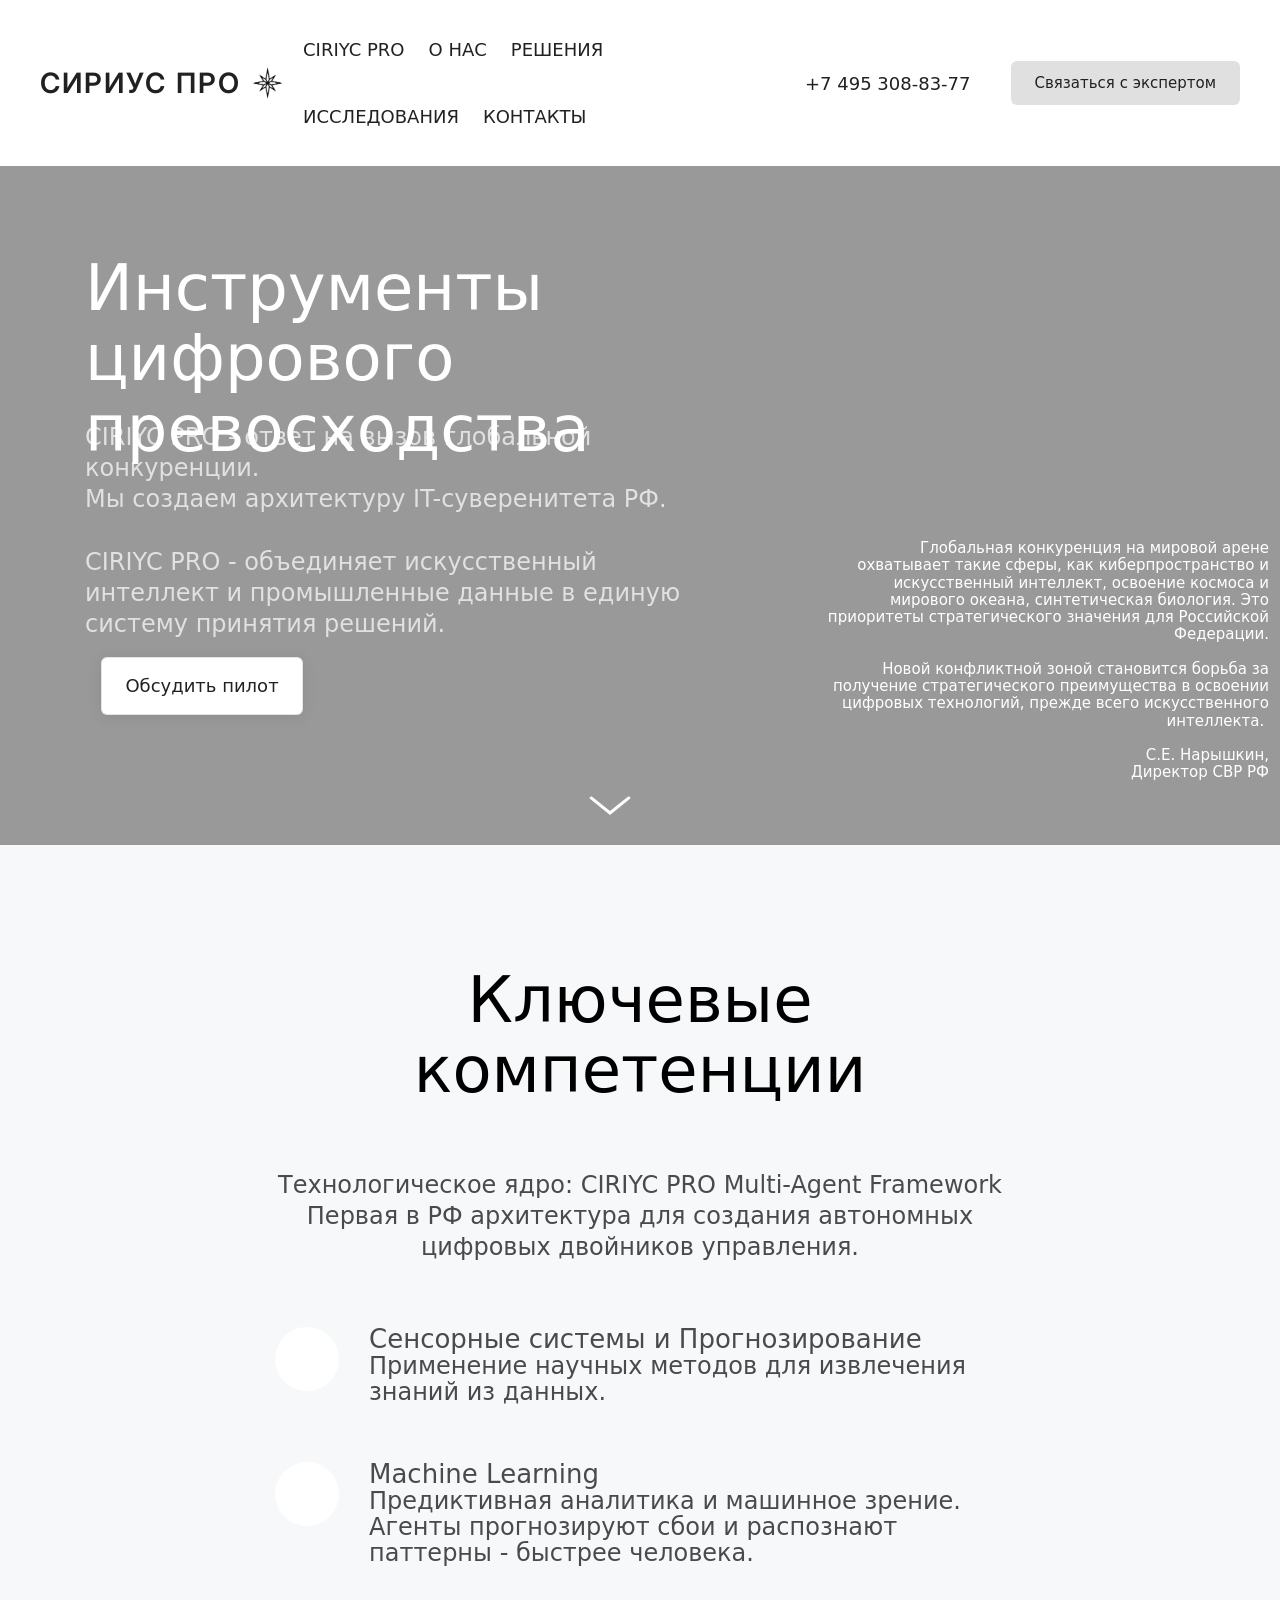
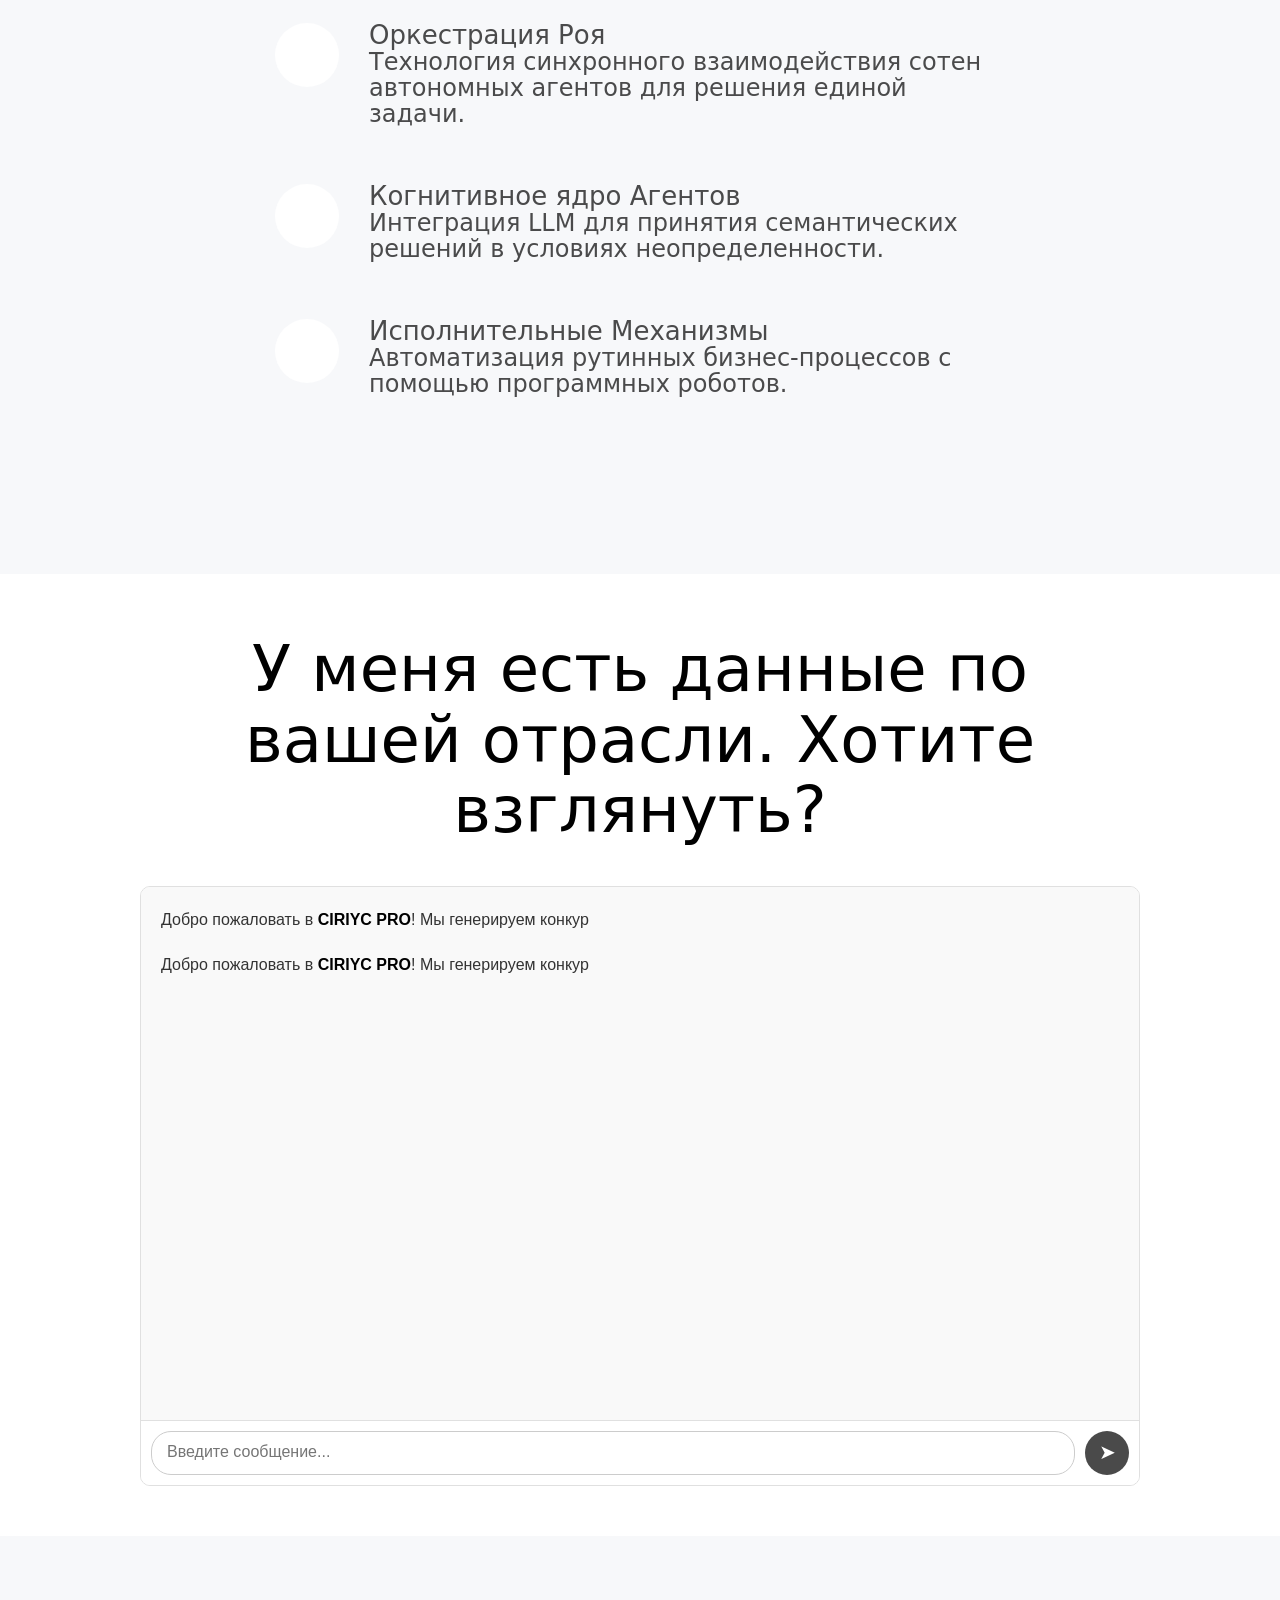
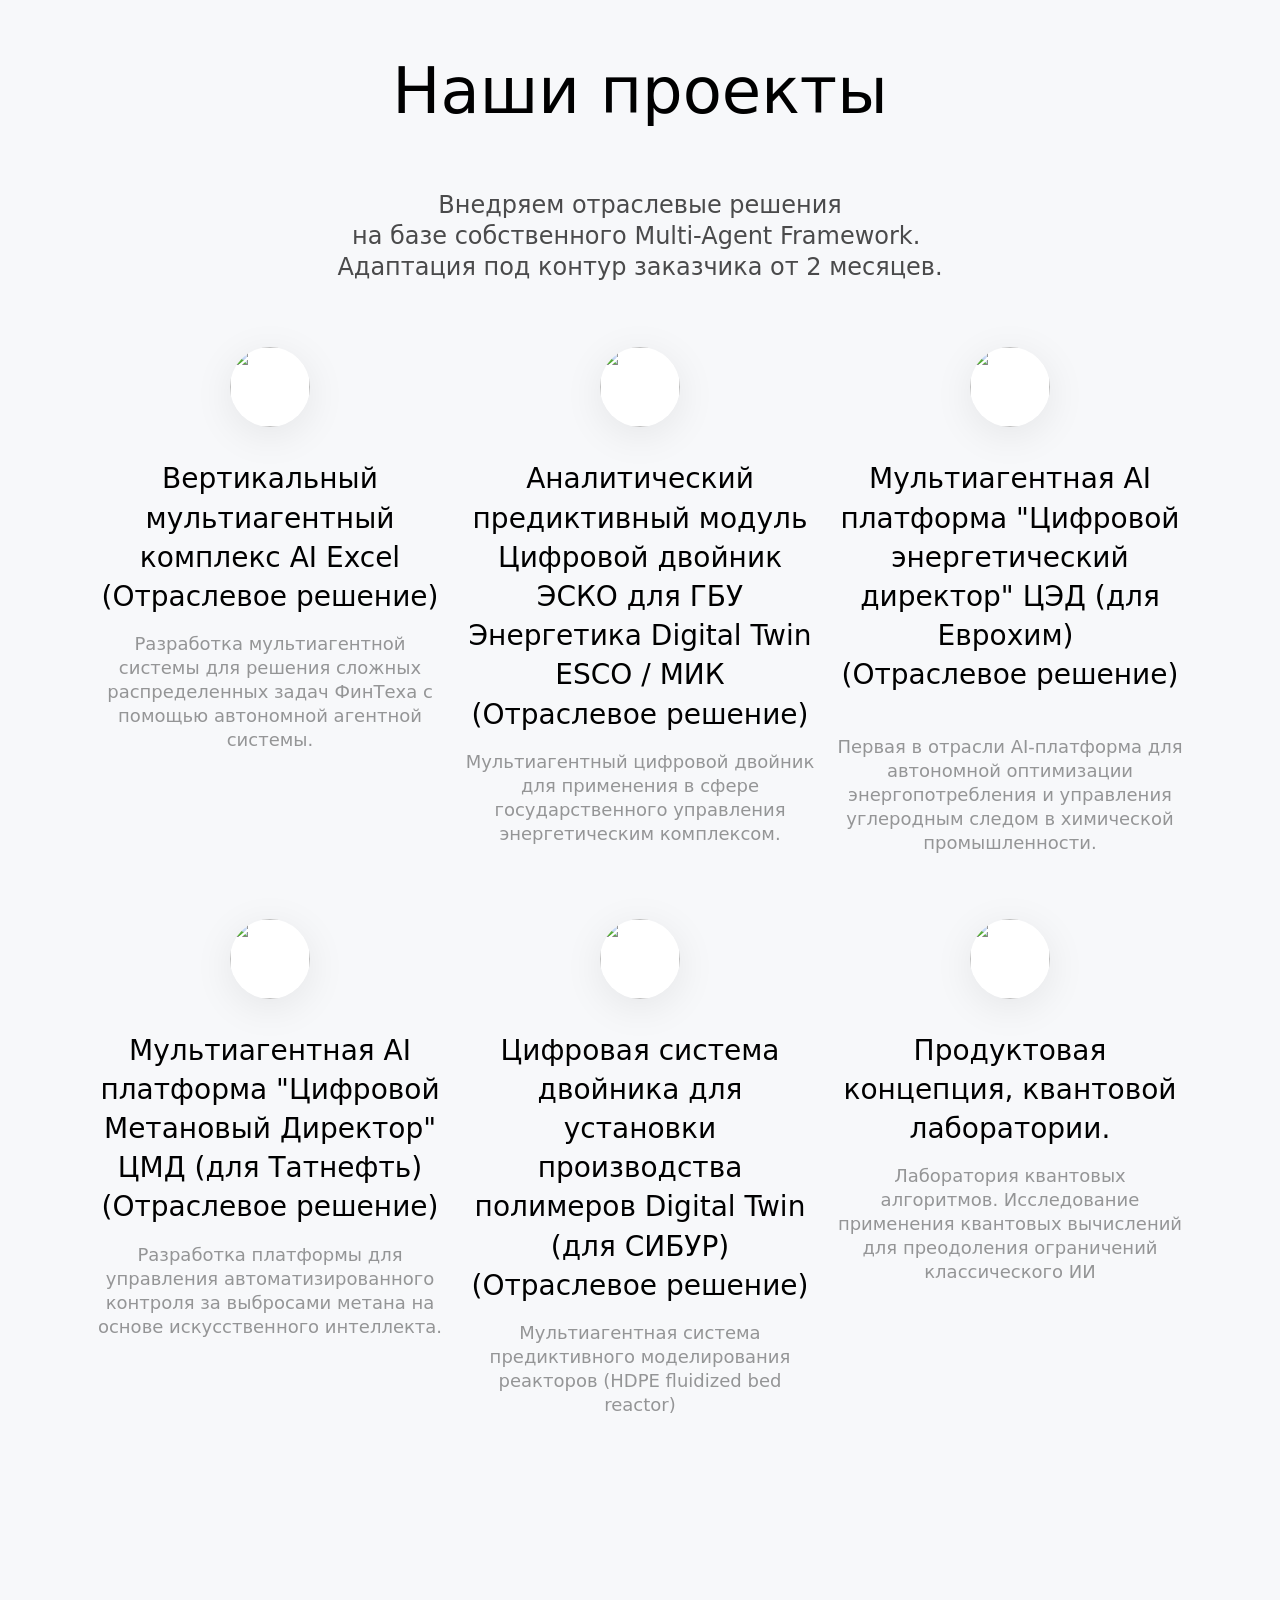
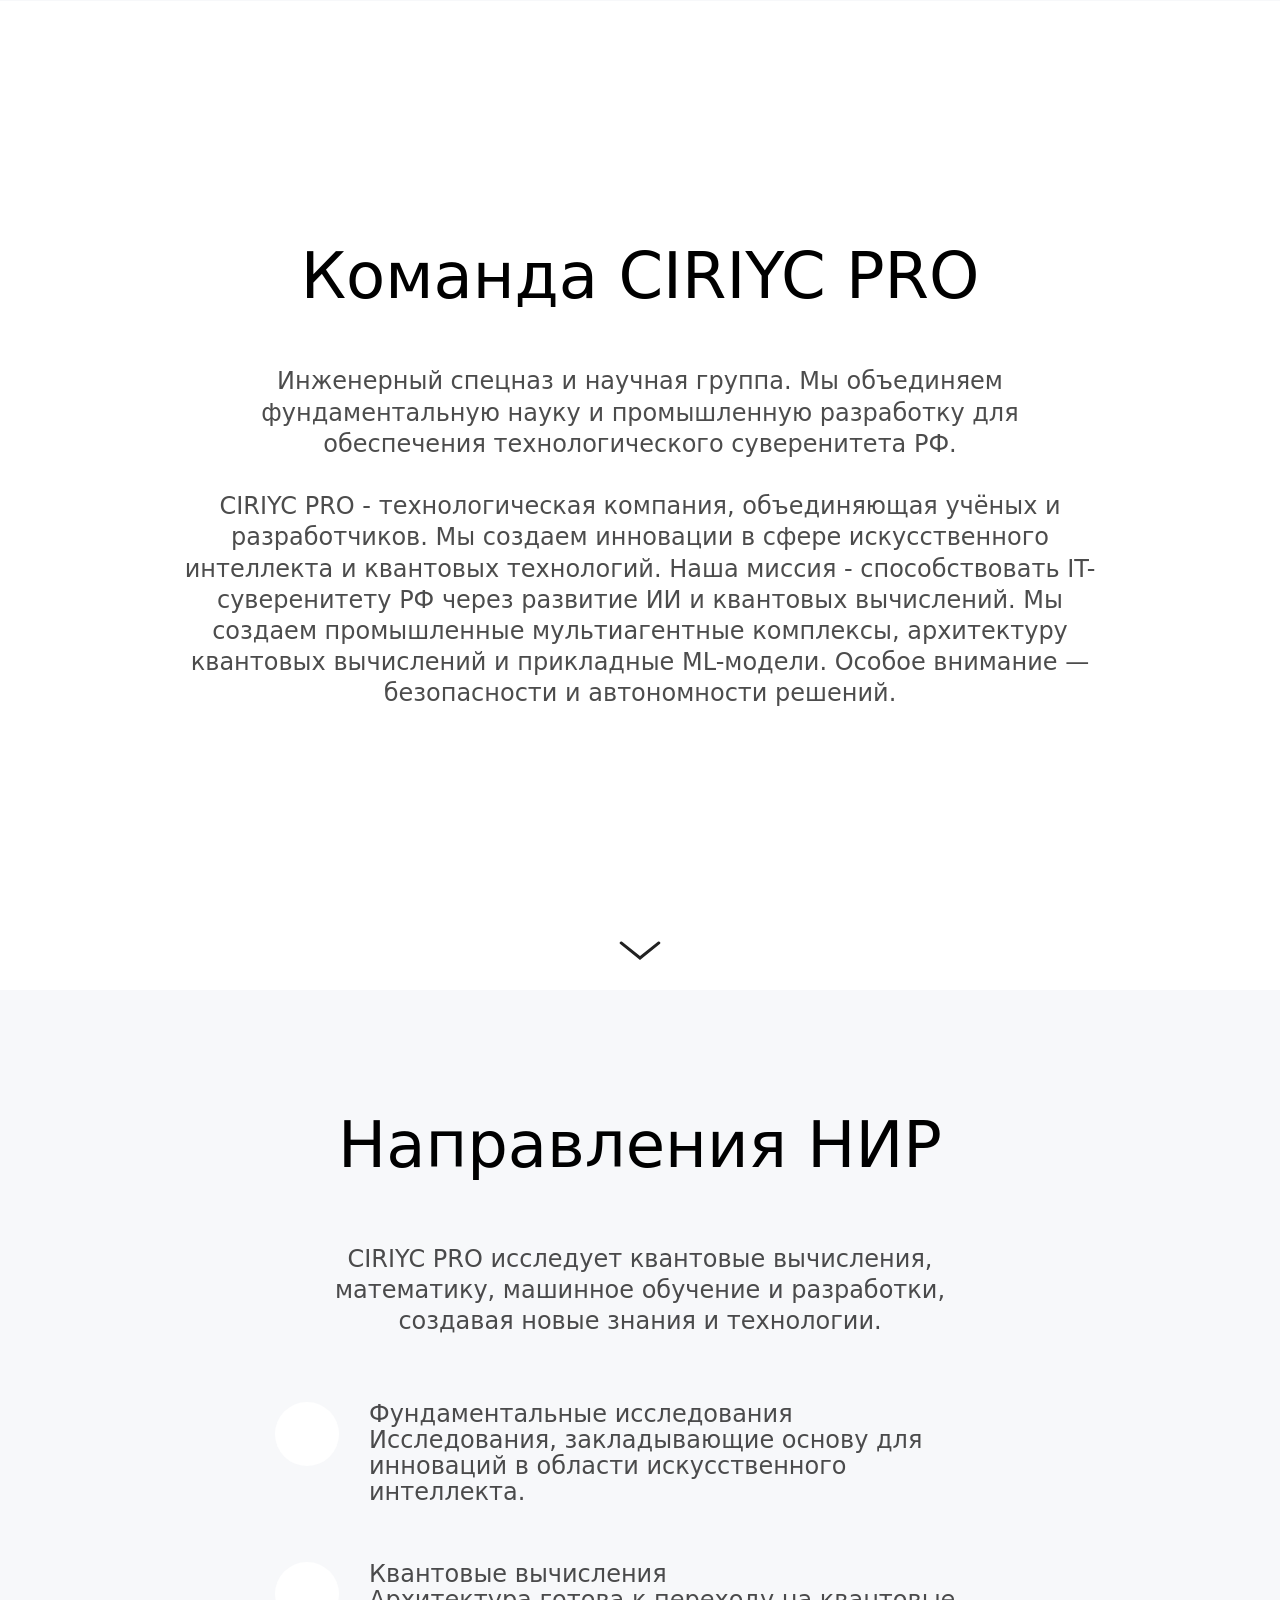
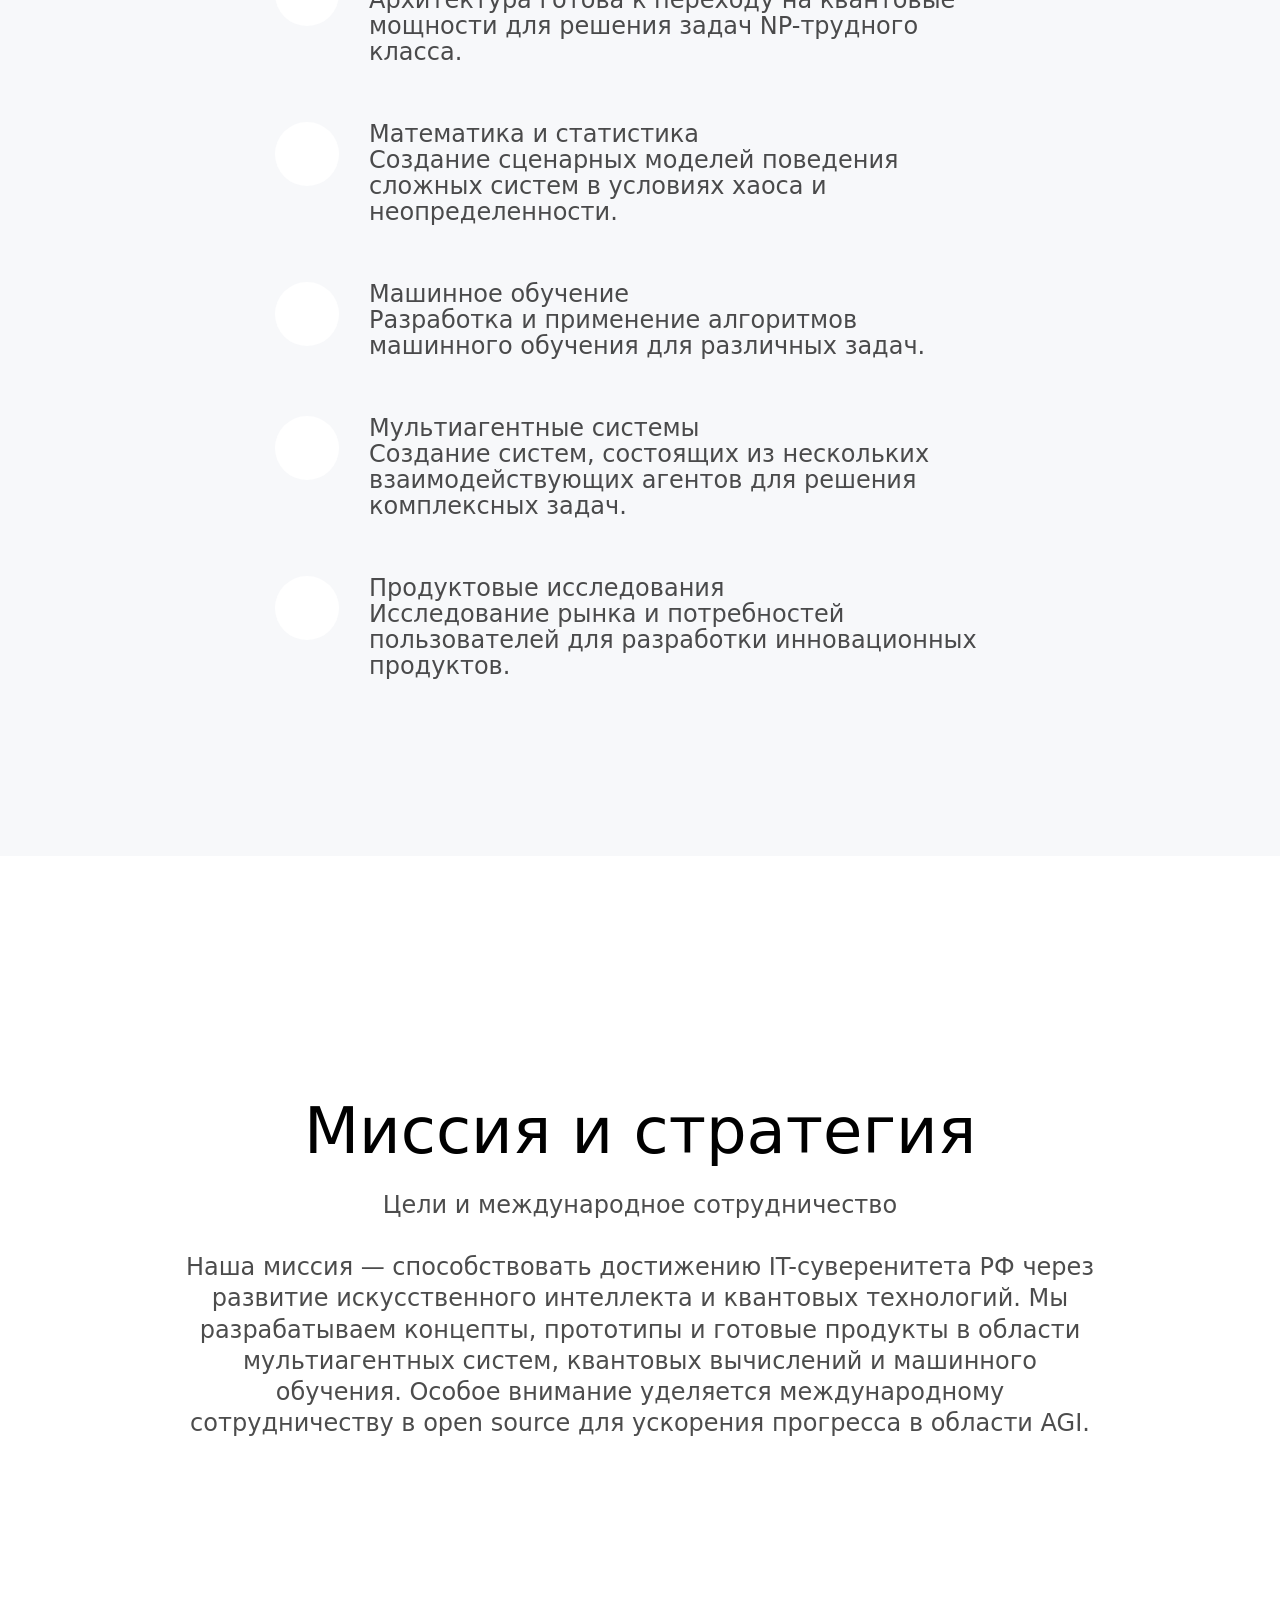
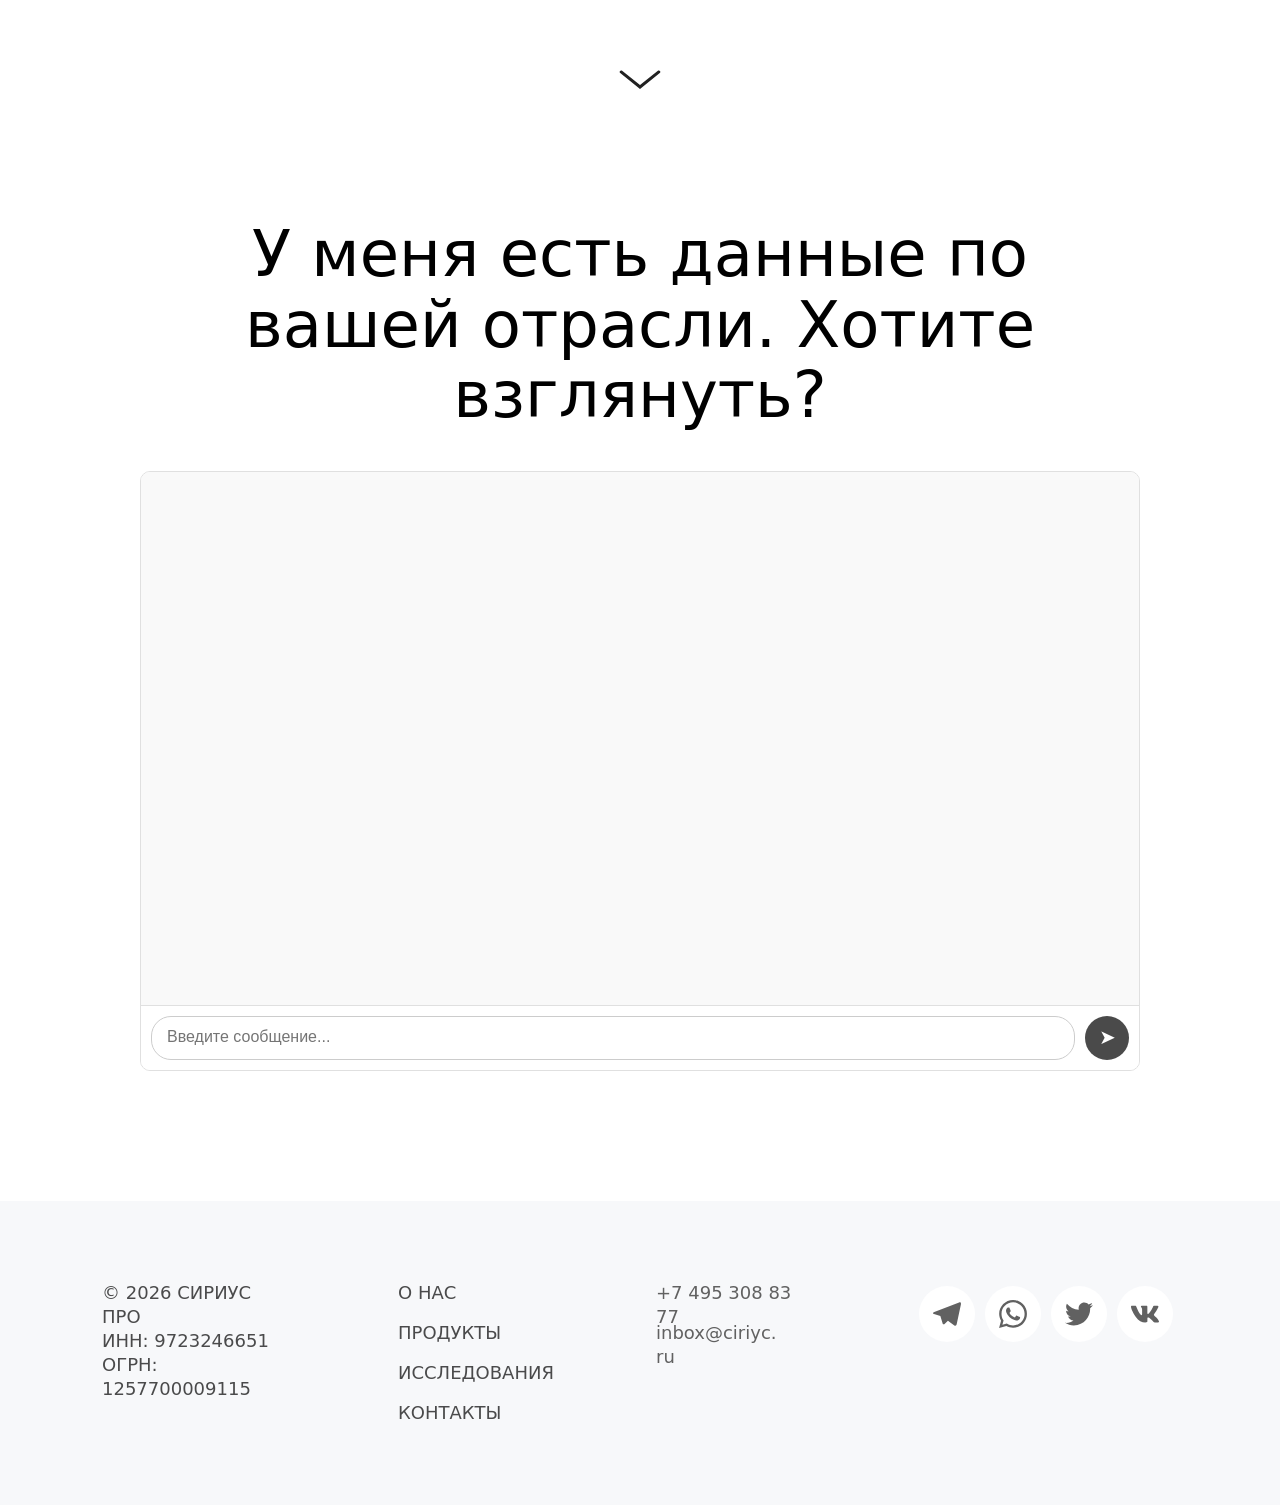
==== commit 070281c5: "logo: СИРИУС ПРО + star + Inter font" ====
--- a/index.html
+++ b/index.html
@@ -188,10 +188,34 @@
                 font-family: var(--sans-serif);
             }
         </style>
-    </head>
+    
+    <link rel="preconnect" href="https://fonts.googleapis.com">
+    <link rel="preconnect" href="https://fonts.gstatic.com" crossorigin>
+    <link href="https://fonts.googleapis.com/css2?family=Inter:wght@400;500;600;700&display=swap" rel="stylesheet">
+    <style>
+        /* === НАШ ЛОГОТИП (СИРИУС ПРО + звезда) === */
+        .cli-logo__text {
+            font-family: 'Inter', -apple-system, BlinkMacSystemFont, sans-serif !important;
+            font-weight: 600 !important;
+            letter-spacing: 2px !important;
+            display: inline-flex !important;
+            align-items: center !important;
+            gap: 10px !important;
+            white-space: nowrap !important;
+        }
+        .cli-logo__text::after {
+            content: '';
+            display: inline-block;
+            width: 32px;
+            height: 32px;
+            background: url('/star.png') center/contain no-repeat;
+            flex-shrink: 0;
+        }
+    </style>
+</head>
     <body class="th1">
         <div data-blocks-wrapper>
-            <section id="n-88a224b4-4125-47b0-b07c-9d6ea7611647" data-root-id="88a224b4-4125-47b0-b07c-9d6ea7611647" id="n-88a224b4-4125-47b0-b07c-9d6ea7611647" class="cli-block cli-header cli-block--inverse cli-sticky" data-resize="true" data-design-type="block-wrapper" data-type="block-wrapper" data-static="true" data-bind="e30="><header id="n-80334d5d-05cf-4bec-bcba-6dd832d30a22" data-root-id="88a224b4-4125-47b0-b07c-9d6ea7611647" class="cli-block__header-content cli-block__header-content--long vertical-max-xl horizontal" data-design-order="1" data-type="grid" data-title="CDN_PUG_COMPONENTS_BLOCK" data-design-type="grid" data-block-content="true" id="n-80334d5d-05cf-4bec-bcba-6dd832d30a22"><a id="n-a825b42e-deef-473f-8ca8-659cfbf37a0c" data-root-id="88a224b4-4125-47b0-b07c-9d6ea7611647" id="n-a825b42e-deef-473f-8ca8-659cfbf37a0c" data-type="logo" data-title="CDN_PUG_COMPONENTS_LOGO" data-action-cart href="index.html#n-edada1de-528b-425d-b4c8-c9a99f640c28" class="cli-logo cli-header__logo" data-article data-draggable="true" data-design-order="4" data-content-order="3" data-heading-id="<nil>" data-design-type="logo"><div id="n-37272089-3cb0-4f42-81a9-3d8cd3773172" data-root-id="88a224b4-4125-47b0-b07c-9d6ea7611647" data-design-type="text" id="n-37272089-3cb0-4f42-81a9-3d8cd3773172" class="cli-logo__text cli-text-center--tablet cli-text-bold" data-type="text" data-draggable="true"><p data-inner-html-element-version="2">          CIRIYC PRO</p></div></a><div id="n-f8069f39-2317-4d16-b031-8722ca9e3c20" data-root-id="88a224b4-4125-47b0-b07c-9d6ea7611647" class="cli-header__info" data-design-order="5" id="n-f8069f39-2317-4d16-b031-8722ca9e3c20" data-design-type="header-menu" data-content-order="4" data-public-mobile-content style="--bg-default: none; --bg-xl: rgba(255, 255, 255, 1) no-repeat 50% 50%/cover" data-type="header-menu" data-title="CDN_PUG_COMPONENTS_MENU" data-bg-dependency="true"><nav id="n-dc7743a8-8f83-420c-8af9-dd8f1341b8b2" data-root-id="88a224b4-4125-47b0-b07c-9d6ea7611647" data-type="menu" data-title="CDN_PUG_COMPONENTS_MENU" data-draggable="true" id="n-dc7743a8-8f83-420c-8af9-dd8f1341b8b2" class="cli-menu cli-header__menu" data-design-type="menu" data-builder-submenu-option="true"><a id="n-34c879cf-c268-4a0b-9fe3-708bfa9da77a" data-root-id="88a224b4-4125-47b0-b07c-9d6ea7611647" class="cli-menu__link" href="index.html#n-edada1de-528b-425d-b4c8-c9a99f640c28" data-type="menu-item" data-title="CDN_PUG_COMPONENTS_MENU" data-article data-design-type="menu-item" data-public-menu-item id="n-34c879cf-c268-4a0b-9fe3-708bfa9da77a" data-heading-id="<nil>" data-action-cart><span id="n-dbbc8960-625d-4679-8461-2f6e9d2af9d1" data-root-id="88a224b4-4125-47b0-b07c-9d6ea7611647" data-design-type="text" id="n-dbbc8960-625d-4679-8461-2f6e9d2af9d1" class data-type="text"><span style="font-weight: 300; font-style: normal">CIRIYC PRO</span></span><svg id="n-6bfd6e68-d304-4573-9ded-e24018efe59a" data-root-id="88a224b4-4125-47b0-b07c-9d6ea7611647" aria-labelledby="header-menu-arrow" id="n-6bfd6e68-d304-4573-9ded-e24018efe59a" role="presentation" class height="24" width="24" xmlns="http://www.w3.org/2000/svg" viewbox="0 0 24 24"><title id="n-52c6babc-eeb4-4d89-9b97-3767065322ae" data-root-id="88a224b4-4125-47b0-b07c-9d6ea7611647" class id="header-menu-arrow" lang="en"></title><g id="n-e233fd13-9688-4cd5-8944-c46beec34832" data-root-id="88a224b4-4125-47b0-b07c-9d6ea7611647" class id="n-e233fd13-9688-4cd5-8944-c46beec34832" fill="currentColor"><path id="n-f426a03d-0e44-4c3a-981f-0a2603694ba6" data-root-id="88a224b4-4125-47b0-b07c-9d6ea7611647" class clip-rule="evenodd" fill-rule="evenodd" d="M12.0013 15.9993C11.7676 15.9998 11.5412 15.9184 11.3613 15.7693L6.36125 11.7693C6.15704 11.5996 6.02861 11.3556 6.00423 11.0912C5.97985 10.8268 6.06151 10.5635 6.23125 10.3593C6.40099 10.1551 6.6449 10.0267 6.90933 10.0023C7.17375 9.9779 7.43704 10.0596 7.64125 10.2293L12.0013 13.7093L16.3613 10.3893C16.4635 10.3062 16.5812 10.2442 16.7076 10.2068C16.8339 10.1693 16.9664 10.1572 17.0974 10.1712C17.2285 10.1851 17.3554 10.2248 17.4711 10.288C17.5867 10.3512 17.6887 10.4366 17.7713 10.5393C17.8628 10.6421 17.9322 10.7627 17.975 10.8936C18.0178 11.0245 18.0331 11.1628 18.0199 11.2999C18.0068 11.4369 17.9655 11.5698 17.8986 11.6902C17.8317 11.8105 17.7407 11.9158 17.6313 11.9993L12.6313 15.8293C12.4462 15.9548 12.2244 16.0147 12.0013 15.9993Z" id="n-f426a03d-0e44-4c3a-981f-0a2603694ba6"></path></g></svg></a><a id="n-e4df33f9-7975-4f9e-97b8-4de06d2a1200" data-root-id="88a224b4-4125-47b0-b07c-9d6ea7611647" class="cli-menu__link" data-article data-public-menu-item href="index.html#n-c730b535-0c04-450c-aaf0-af5b464ba12d" data-title="CDN_PUG_COMPONENTS_MENU" data-heading-id="<nil>" target="_self" data-type="menu-item" data-design-type="menu-item" id="n-e4df33f9-7975-4f9e-97b8-4de06d2a1200" data-action-cart><span id="n-9bbbb198-afca-46c8-9488-f5f2445bfd96" data-root-id="88a224b4-4125-47b0-b07c-9d6ea7611647" data-type="text" data-design-type="text" id="n-9bbbb198-afca-46c8-9488-f5f2445bfd96" class><span style="font-weight: 300; font-style: normal">О НАС</span></span><svg id="n-49bfbd1b-0120-4e64-a01b-5ff6bab09d53" data-root-id="88a224b4-4125-47b0-b07c-9d6ea7611647" viewbox="0 0 24 24" xmlns="http://www.w3.org/2000/svg" height="24" aria-labelledby="header-menu-arrow" role="presentation" width="24" id="n-49bfbd1b-0120-4e64-a01b-5ff6bab09d53" class><title id="n-0d1987e8-4661-4276-93cf-49865b0b5ff9" data-root-id="88a224b4-4125-47b0-b07c-9d6ea7611647" id="header-menu-arrow" lang="en" class></title><g id="n-a0d65c0d-c2dd-4f72-b3d5-24d7812de3e7" data-root-id="88a224b4-4125-47b0-b07c-9d6ea7611647" fill="currentColor" class id="n-a0d65c0d-c2dd-4f72-b3d5-24d7812de3e7"><path id="n-a38dcf35-fd93-4521-9b52-6a91865c7d19" data-root-id="88a224b4-4125-47b0-b07c-9d6ea7611647" id="n-a38dcf35-fd93-4521-9b52-6a91865c7d19" class clip-rule="evenodd" fill-rule="evenodd" d="M12.0013 15.9993C11.7676 15.9998 11.5412 15.9184 11.3613 15.7693L6.36125 11.7693C6.15704 11.5996 6.02861 11.3556 6.00423 11.0912C5.97985 10.8268 6.06151 10.5635 6.23125 10.3593C6.40099 10.1551 6.6449 10.0267 6.90933 10.0023C7.17375 9.9779 7.43704 10.0596 7.64125 10.2293L12.0013 13.7093L16.3613 10.3893C16.4635 10.3062 16.5812 10.2442 16.7076 10.2068C16.8339 10.1693 16.9664 10.1572 17.0974 10.1712C17.2285 10.1851 17.3554 10.2248 17.4711 10.288C17.5867 10.3512 17.6887 10.4366 17.7713 10.5393C17.8628 10.6421 17.9322 10.7627 17.975 10.8936C18.0178 11.0245 18.0331 11.1628 18.0199 11.2999C18.0068 11.4369 17.9655 11.5698 17.8986 11.6902C17.8317 11.8105 17.7407 11.9158 17.6313 11.9993L12.6313 15.8293C12.4462 15.9548 12.2244 16.0147 12.0013 15.9993Z"></path></g></svg></a><a id="n-6c14238f-941b-46fa-987c-a073ceedd6c4" data-root-id="88a224b4-4125-47b0-b07c-9d6ea7611647" data-type="menu-item" href="index.html#n-8ab1fe3d-b68a-4b19-94e7-14a80eb6734b" data-article data-action-cart data-public-menu-item class="cli-menu__link" data-title="CDN_PUG_COMPONENTS_MENU" data-heading-id="<nil>" data-design-type="menu-item" id="n-6c14238f-941b-46fa-987c-a073ceedd6c4"><span id="n-c087c09c-c67b-46f5-8c14-a2fb2d9915c8" data-root-id="88a224b4-4125-47b0-b07c-9d6ea7611647" id="n-c087c09c-c67b-46f5-8c14-a2fb2d9915c8" class data-type="text" data-design-type="text"><p data-inner-html-element-version="2"><span style="font-weight: 300; font-style: normal">РЕШЕНИЯ</span></p></span><svg id="n-619c42dc-68eb-40dd-b70b-ede22b8d2cee" data-root-id="88a224b4-4125-47b0-b07c-9d6ea7611647" id="n-619c42dc-68eb-40dd-b70b-ede22b8d2cee" width="24" class xmlns="http://www.w3.org/2000/svg" height="24" viewbox="0 0 24 24" aria-labelledby="header-menu-arrow" role="presentation"><title id="n-bef26c49-c7f5-41f9-9d53-4653d79fea77" data-root-id="88a224b4-4125-47b0-b07c-9d6ea7611647" id="header-menu-arrow" lang="en" class></title><g id="n-99117e1f-c918-42c5-8d7d-5c5b932a048a" data-root-id="88a224b4-4125-47b0-b07c-9d6ea7611647" id="n-99117e1f-c918-42c5-8d7d-5c5b932a048a" fill="currentColor" class><path id="n-30951301-259f-42de-ad66-393790eef1f8" data-root-id="88a224b4-4125-47b0-b07c-9d6ea7611647" class clip-rule="evenodd" fill-rule="evenodd" d="M12.0013 15.9993C11.7676 15.9998 11.5412 15.9184 11.3613 15.7693L6.36125 11.7693C6.15704 11.5996 6.02861 11.3556 6.00423 11.0912C5.97985 10.8268 6.06151 10.5635 6.23125 10.3593C6.40099 10.1551 6.6449 10.0267 6.90933 10.0023C7.17375 9.9779 7.43704 10.0596 7.64125 10.2293L12.0013 13.7093L16.3613 10.3893C16.4635 10.3062 16.5812 10.2442 16.7076 10.2068C16.8339 10.1693 16.9664 10.1572 17.0974 10.1712C17.2285 10.1851 17.3554 10.2248 17.4711 10.288C17.5867 10.3512 17.6887 10.4366 17.7713 10.5393C17.8628 10.6421 17.9322 10.7627 17.975 10.8936C18.0178 11.0245 18.0331 11.1628 18.0199 11.2999C18.0068 11.4369 17.9655 11.5698 17.8986 11.6902C17.8317 11.8105 17.7407 11.9158 17.6313 11.9993L12.6313 15.8293C12.4462 15.9548 12.2244 16.0147 12.0013 15.9993Z" id="n-30951301-259f-42de-ad66-393790eef1f8"></path></g></svg></a><a id="n-1ada1370-b5bd-44d0-9e03-e2d06d9a7c14" data-root-id="88a224b4-4125-47b0-b07c-9d6ea7611647" data-design-type="menu-item" href="index.html#n-f90d0ace-35b9-4584-9b4d-da8ac7d5d0f4" class="cli-menu__link" data-heading-id="<nil>" id="n-1ada1370-b5bd-44d0-9e03-e2d06d9a7c14" data-article data-type="menu-item" data-title="CDN_PUG_COMPONENTS_MENU" data-action-cart data-public-menu-item><span id="n-2ea06fa5-330a-43db-96b2-41b08fd16946" data-root-id="88a224b4-4125-47b0-b07c-9d6ea7611647" class data-type="text" data-design-type="text" id="n-2ea06fa5-330a-43db-96b2-41b08fd16946"><span style="font-weight: 300; font-style: normal">ИССЛЕДОВАНИЯ</span></span><svg id="n-e5841814-4a9c-4113-afc1-8a09a61b7508" data-root-id="88a224b4-4125-47b0-b07c-9d6ea7611647" viewbox="0 0 24 24" aria-labelledby="header-menu-arrow" id="n-e5841814-4a9c-4113-afc1-8a09a61b7508" role="presentation" xmlns="http://www.w3.org/2000/svg" height="24" class width="24"><title id="n-d7d33588-590e-4853-a6df-8db94c6f2515" data-root-id="88a224b4-4125-47b0-b07c-9d6ea7611647" lang="en" class id="header-menu-arrow"></title><g id="n-afcd8b59-f2a0-4065-9184-155c5e586be8" data-root-id="88a224b4-4125-47b0-b07c-9d6ea7611647" id="n-afcd8b59-f2a0-4065-9184-155c5e586be8" fill="currentColor" class><path id="n-3d2dd904-a76b-4431-9b6c-99acb7819f03" data-root-id="88a224b4-4125-47b0-b07c-9d6ea7611647" d="M12.0013 15.9993C11.7676 15.9998 11.5412 15.9184 11.3613 15.7693L6.36125 11.7693C6.15704 11.5996 6.02861 11.3556 6.00423 11.0912C5.97985 10.8268 6.06151 10.5635 6.23125 10.3593C6.40099 10.1551 6.6449 10.0267 6.90933 10.0023C7.17375 9.9779 7.43704 10.0596 7.64125 10.2293L12.0013 13.7093L16.3613 10.3893C16.4635 10.3062 16.5812 10.2442 16.7076 10.2068C16.8339 10.1693 16.9664 10.1572 17.0974 10.1712C17.2285 10.1851 17.3554 10.2248 17.4711 10.288C17.5867 10.3512 17.6887 10.4366 17.7713 10.5393C17.8628 10.6421 17.9322 10.7627 17.975 10.8936C18.0178 11.0245 18.0331 11.1628 18.0199 11.2999C18.0068 11.4369 17.9655 11.5698 17.8986 11.6902C17.8317 11.8105 17.7407 11.9158 17.6313 11.9993L12.6313 15.8293C12.4462 15.9548 12.2244 16.0147 12.0013 15.9993Z" id="n-3d2dd904-a76b-4431-9b6c-99acb7819f03" class clip-rule="evenodd" fill-rule="evenodd"></path></g></svg></a><a id="n-39513e26-3426-484e-8f25-ad6aadc874fc" data-root-id="88a224b4-4125-47b0-b07c-9d6ea7611647" data-public-menu-item id="n-39513e26-3426-484e-8f25-ad6aadc874fc" data-type="menu-item" data-title="CDN_PUG_COMPONENTS_MENU" data-article data-heading-id="<nil>" data-action-cart href="index.html#n-7717428d-5b98-4180-965f-6195690ef2bc" class="cli-menu__link" data-design-type="menu-item"><span id="n-d43f002b-eb39-4b9b-96c0-b44d3f0597a4" data-root-id="88a224b4-4125-47b0-b07c-9d6ea7611647" id="n-d43f002b-eb39-4b9b-96c0-b44d3f0597a4" class data-type="text" data-design-type="text"><span style="font-weight: 300; font-style: normal">КОНТАКТЫ</span></span><svg id="n-14072f6c-8d41-4faa-a950-d0f6c1d89d49" data-root-id="88a224b4-4125-47b0-b07c-9d6ea7611647" id="n-14072f6c-8d41-4faa-a950-d0f6c1d89d49" height="24" role="presentation" width="24" viewbox="0 0 24 24" class xmlns="http://www.w3.org/2000/svg" aria-labelledby="header-menu-arrow"><title id="n-fa5986f4-9b24-4d5b-9ac3-b26891a8a8da" data-root-id="88a224b4-4125-47b0-b07c-9d6ea7611647" id="n-fa5986f4-9b24-4d5b-9ac3-b26891a8a8da" lang="en" class></title><g id="n-75fc3cac-e4b0-4093-9a6c-51754540636c" data-root-id="88a224b4-4125-47b0-b07c-9d6ea7611647" fill="currentColor" class id="n-75fc3cac-e4b0-4093-9a6c-51754540636c"><path id="n-82e58932-d441-452d-8e07-9bdeaeb0597d" data-root-id="88a224b4-4125-47b0-b07c-9d6ea7611647" d="M12.0013 15.9993C11.7676 15.9998 11.5412 15.9184 11.3613 15.7693L6.36125 11.7693C6.15704 11.5996 6.02861 11.3556 6.00423 11.0912C5.97985 10.8268 6.06151 10.5635 6.23125 10.3593C6.40099 10.1551 6.6449 10.0267 6.90933 10.0023C7.17375 9.9779 7.43704 10.0596 7.64125 10.2293L12.0013 13.7093L16.3613 10.3893C16.4635 10.3062 16.5812 10.2442 16.7076 10.2068C16.8339 10.1693 16.9664 10.1572 17.0974 10.1712C17.2285 10.1851 17.3554 10.2248 17.4711 10.288C17.5867 10.3512 17.6887 10.4366 17.7713 10.5393C17.8628 10.6421 17.9322 10.7627 17.975 10.8936C18.0178 11.0245 18.0331 11.1628 18.0199 11.2999C18.0068 11.4369 17.9655 11.5698 17.8986 11.6902C17.8317 11.8105 17.7407 11.9158 17.6313 11.9993L12.6313 15.8293C12.4462 15.9548 12.2244 16.0147 12.0013 15.9993Z" id="n-82e58932-d441-452d-8e07-9bdeaeb0597d" class clip-rule="evenodd" fill-rule="evenodd"></path></g></svg></a></nav><div id="n-f32c63c3-a9ea-4a24-ba54-a7aac4bb10e3" data-root-id="88a224b4-4125-47b0-b07c-9d6ea7611647" class="cli-header__data" id="n-f32c63c3-a9ea-4a24-ba54-a7aac4bb10e3"><a id="n-c114ba81-4a5a-4e84-a32e-cde9c0a687b0" data-root-id="88a224b4-4125-47b0-b07c-9d6ea7611647" data-design-order="3" data-title="CDN_PUG_COMPONENTS_PHONE" data-draggable="true" id="n-c114ba81-4a5a-4e84-a32e-cde9c0a687b0" data-content-order="2" href="tel:+74951234567" data-type="text" data-design-type="text" class="cli-text-medium cli-header__data-phone"><span style="font-weight: 300; font-style: normal">+7 495 308-83-77</span></a></div><a id="n-0666dd94-4674-4dd3-b50a-eca8859ff57d" data-root-id="88a224b4-4125-47b0-b07c-9d6ea7611647" class="cli-button cli-button--middle cli-button--primary cli-header__button" data-script="button" data-design-type="button" data-design-order="6" data-title="CDN_PUG_COMPONENTS_BUTTON" data-article data-type="button" href="mailto:inbox@ciriyc.ru" id="n-0666dd94-4674-4dd3-b50a-eca8859ff57d" data-content-order="5" target="_self" data-action-cart data-draggable="true" data-heading-id="<nil>"><span id="n-5f3b1f73-3bae-4bf3-863f-42a48d9db371" data-root-id="88a224b4-4125-47b0-b07c-9d6ea7611647" id="n-5f3b1f73-3bae-4bf3-863f-42a48d9db371" class="cli-text-regular" data-type="text" data-design-type="text">Связаться с экспертом</span></a></div><button id="n-2f721094-6d60-4416-924e-13102656834e" data-root-id="88a224b4-4125-47b0-b07c-9d6ea7611647" class="cli-header-toggler" data-design-type="burger-menu" data-public-mobile-toggler id="n-2f721094-6d60-4416-924e-13102656834e"><div id="n-ffbf3571-d256-4600-bb60-8974f514369c" data-root-id="88a224b4-4125-47b0-b07c-9d6ea7611647" data-design-type="icon" data-system-sizes="666,38px,38px,fill;767,38px,38px,fill;1023,38px,38px,fill;1199,38px,38px,fill;1920,0px,0px,fill" id="n-ffbf3571-d256-4600-bb60-8974f514369c" class="cli-svg cli-header-toggler__open" data-type="icon"><svg xmlns="http://www.w3.org/2000/svg" width="24" height="24" viewbox="0 0 24 24" aria-labelledby="cli-mobile-menu" role="presentation"> id="cli-mobile-menu" lang="en"></title><g fill="currentColor"><path d="M4 8C3.44772 8 3 8.44772 3 9C3 9.55228 3.44772 10 4 10H20C20.5523 10 21 9.55228 21 9C21 8.44772 20.5523 8 20 8H4ZM4 14C3.44772 14 3 14.4477 3 15C3 15.5523 3.44772 16 4 16H20C20.5523 16 21 15.5523 21 15C21 14.4477 20.5523 14 20 14H4Z" fill-rule="evenodd" clip-rule="evenodd"></path></g></svg> </div><div id="n-ccc23bae-e878-4eca-b930-e19a7aa2d927" data-root-id="88a224b4-4125-47b0-b07c-9d6ea7611647" id="n-ccc23bae-e878-4eca-b930-e19a7aa2d927" class="cli-svg cli-header-toggler__close" data-type="icon" data-design-type="icon" data-system-sizes="666,0px,0px,fill;767,0px,0px,fill;1023,0px,0px,fill;1199,0px,0px,fill;1920,0px,0px,fill"><svg xmlns="http://www.w3.org/2000/svg" width="24" height="24" viewbox="0 0 24 24" aria-labelledby="cli-close-menu" role="presentation"> id="cli-close-menu" lang="en"></title><g fill="currentColor"><path d="M6.29289 7.70711C5.90237 7.31658 5.90237 6.68342 6.29289 6.29289C6.68342 5.90237 7.31658 5.90237 7.70711 6.29289L12 10.5858L16.2929 6.29289C16.6834 5.90237 17.3166 5.90237 17.7071 6.29289C18.0976 6.68342 18.0976 7.31658 17.7071 7.70711L13.4142 12L17.7071 16.2929C18.0976 16.6834 18.0976 17.3166 17.7071 17.7071C17.3166 18.0976 16.6834 18.0976 16.2929 17.7071L12 13.4142L7.70711 17.7071C7.31658 18.0976 6.68342 18.0976 6.29289 17.7071C5.90237 17.3166 5.90237 16.6834 6.29289 16.2929L10.5858 12L6.29289 7.70711Z" fill-rule="evenodd" clip-rule="evenodd"></path></g></svg> </div></button></header><div id="n-ed359761-803c-49d9-b561-309815e5ee7a" data-root-id="88a224b4-4125-47b0-b07c-9d6ea7611647" class="cli-background" data-design-type="background" id="n-ed359761-803c-49d9-b561-309815e5ee7a" style="--background-color: rgb(255, 255, 255);" data-fill="true" data-type="background" data-system-sizes="666,666px,76px,cover;767,767px,76px,cover;1023,1023px,76px,cover;1199,1199px,76px,cover;1920,1920px,100px,cover"></div></section><section id="n-edada1de-528b-425d-b4c8-c9a99f640c28" data-root-id="edada1de-528b-425d-b4c8-c9a99f640c28" data-bind="e30=" id="n-edada1de-528b-425d-b4c8-c9a99f640c28" data-resize="true" data-design-type="block-wrapper" class="cli-block cli-cover cli-block--inverse" data-type="block-wrapper" data-converted="true"><div id="n-2663def4-93de-496a-bcb6-da411d329d13" data-root-id="edada1de-528b-425d-b4c8-c9a99f640c28" data-converted="true" data-design-type="grid" data-block-content="true" data-title="CDN_PUG_COMPONENTS_BLOCK" id="n-2663def4-93de-496a-bcb6-da411d329d13" class="cli-block__content cli-grid cli-block__content--cover cli-block__content--normal" data-type="grid" data-design-order="1"><h1 id="n-7e63c46a-b7da-4a67-b275-a0b354fabfb1" data-root-id="edada1de-528b-425d-b4c8-c9a99f640c28" data-title="CDN_PUG_COMPONENTS_TITLE" data-draggable="true" class="cli-block-title cli-block-title--gigantic cli-text-center--mobile cli-text-bold" data-design-order="2" id="n-7e63c46a-b7da-4a67-b275-a0b354fabfb1" data-converted="true" data-design-type="text" data-content-order="1" data-seo="true" data-type="text"><p data-inner-html-element-version="2"><span style="font-weight: 400; font-style: normal">Инструменты цифрового превосходства</span></p></h1><div id="n-ada00b4f-0220-42c9-acee-f82df61a5295" data-root-id="edada1de-528b-425d-b4c8-c9a99f640c28" data-design-order="3" data-draggable="true" data-design-type="text" id="n-ada00b4f-0220-42c9-acee-f82df61a5295" class="cli-block-subtitle cli-block-subtitle--big cli-text-center--mobile cli-text-regular" data-content-order="2" data-type="text" data-title="CDN_PUG_COMPONENTS_SUBTITLE" data-converted="true"><p data-inner-html-element-version="2">CIRIYC PRO - ответ на вызов глобальной конкуренции. <br>Мы создаем архитектуру IT-суверенитета РФ. <br><br>CIRIYC PRO - объединяет искусственный интеллект и промышленные данные в единую систему принятия решений.</p></div><a id="n-f194664e-80fc-4186-9c02-ca2f5527fac9" data-root-id="edada1de-528b-425d-b4c8-c9a99f640c28" data-content-order="4" href="index.html#n-7717428d-5b98-4180-965f-6195690ef2bc" class="cli-button cli-button--big cli-button--secondary cli-text-regular" id="n-f194664e-80fc-4186-9c02-ca2f5527fac9" data-article data-heading-id="<nil>" data-converted="true" data-design-type="button" data-design-order="5" data-draggable="true" data-title="CDN_PUG_MODELS_BUTTON_2" data-action-cart data-script="button" data-type="button"><span id="n-836ded47-9469-44aa-9061-e5dc3a4af59d" data-root-id="edada1de-528b-425d-b4c8-c9a99f640c28" id="n-836ded47-9469-44aa-9061-e5dc3a4af59d" class data-type="text" data-design-type="text" data-controls-disabled="true">Обсудить пилот</span></a><div id="n-35baca1b-29f8-4135-9be4-b62417dd3960" data-root-id="edada1de-528b-425d-b4c8-c9a99f640c28" class="cli-default cli-default-text" data-type="text" data-title="CDN_PUG_ELEMENTS_TEXT" data-converted="true" data-draggable="true" data-design-type="text" id="n-35baca1b-29f8-4135-9be4-b62417dd3960"><span style="font-weight: 100; font-style: normal">Глобальная конкуренция на мировой арене охватывает такие сферы, как киберпространство и искусственный интеллект, освоение космоса и мирового океана, синтетическая биология. Это приоритеты стратегического значения для Российской Федерации.</span><br><br><span style="font-weight: 100; font-style: normal">Новой конфликтной зоной становится борьба за получение стратегического преимущества в освоении цифровых технологий, прежде всего искусственного интеллекта. <br><br>С.Е. Нарышкин,<br>Директор СВР РФ</span></div><a id="n-1d57c6d1-ba03-4343-9502-1524c1a59711" data-root-id="edada1de-528b-425d-b4c8-c9a99f640c28" data-type="icon" data-content-order="5" data-widget-controls="true" disabled data-design-order="6" href="index.html#" data-draggable="true" data-custom-class id="n-1d57c6d1-ba03-4343-9502-1524c1a59711" data-design-type="icon" data-title="CDN_PUG_MODELS_CHEVRON" data-converted="true" class="cli-svg cli-chevron cli-animation-up-down cli-block-icon cli-block-icon--big " data-icon="true" data-system-sizes="666,56px,56px,fill;767,56px,56px,fill;1023,80px,80px,fill;1199,80px,80px,fill;1920,80px,80px,fill"><svg xmlns="http://www.w3.org/2000/svg" width="24" height="24" viewbox="0 0 24 24" role="presentation"> lang="en"></title><g fill="currentColor"><path d="M12 13.8238L6.6325 9.52978C6.43843 9.37452 6.15525 9.40599 5.99999 9.60006C5.84474 9.79412 5.8762 10.0773 6.07027 10.2326L12 14.9763L17.9297 10.2326C18.1238 10.0773 18.1552 9.79412 18 9.60006C17.8447 9.40599 17.5616 9.37452 17.3675 9.52978L12 13.8238Z" fill-rule="evenodd" clip-rule="evenodd"></path></g></svg> </a></div><div id="n-ed2b095a-4e47-4308-872b-ae1ffbcbf2dc" data-root-id="edada1de-528b-425d-b4c8-c9a99f640c28" data-type="background" data-image="true" data-video="true" data-design-type="background" data-system-bg-sizes="666,872,581;767,738,492;1023,987,658;1199,1064,582;1920,1423,679;" id="n-ed2b095a-4e47-4308-872b-ae1ffbcbf2dc" data-fill="true" data-system-sizes="666,360px,581px,cover;767,707px,492px,cover;1023,768px,658px,cover;1199,1064px,582px,cover;1920,1423px,679px,cover" data-system-bg-url="https://274418.selcdn.ru/cv08300-33250f0d-0664-43fc-9dbf-9d89738d114e/uploads/717718/3fce3312-c6c3-4de3-9e5e-f0227a62632d.jpg" class="cli-background" style="--background-image: url(https://274418.selcdn.ru/cv08300-33250f0d-0664-43fc-9dbf-9d89738d114e/uploads/717718/3fce3312-c6c3-4de3-9e5e-f0227a62632d.jpg);--background-color: rgba(0, 0, 0, 0);--bg-666: url('https://static.craftum.com/N2G7T3NtakcahV-yfxEUQds8eb8=/872x0/filters:no_upscale()/https://274418.selcdn.ru/cv08300-33250f0d-0664-43fc-9dbf-9d89738d114e/uploads/717718/3fce3312-c6c3-4de3-9e5e-f0227a62632d.jpg');--bg-767: url('https://static.craftum.com/iK82NVY0FLytvWHm1FaZMvgndRQ=/738x0/filters:no_upscale()/https://274418.selcdn.ru/cv08300-33250f0d-0664-43fc-9dbf-9d89738d114e/uploads/717718/3fce3312-c6c3-4de3-9e5e-f0227a62632d.jpg');--bg-1023: url('https://static.craftum.com/KYuYP0-4Xh4xk31SJuGXoWBcqaE=/987x0/filters:no_upscale()/https://274418.selcdn.ru/cv08300-33250f0d-0664-43fc-9dbf-9d89738d114e/uploads/717718/3fce3312-c6c3-4de3-9e5e-f0227a62632d.jpg');--bg-1199: url('https://static.craftum.com/3x5Xgq4MQAlFR6iAldYe-sHs9gI=/1064x0/filters:no_upscale()/https://274418.selcdn.ru/cv08300-33250f0d-0664-43fc-9dbf-9d89738d114e/uploads/717718/3fce3312-c6c3-4de3-9e5e-f0227a62632d.jpg');--bg-1920: url('https://static.craftum.com/U8SU0sc-pwBT9CCjAVZSfCB_OGg=/1423x0/filters:no_upscale()/https://274418.selcdn.ru/cv08300-33250f0d-0664-43fc-9dbf-9d89738d114e/uploads/717718/3fce3312-c6c3-4de3-9e5e-f0227a62632d.jpg');"><div id="n-60bdf05d-f7a8-4230-be22-0aa4afb3990d" data-root-id="edada1de-528b-425d-b4c8-c9a99f640c28" class="cli-background__fade" style="background: rgba(0, 0, 0, 0.4)" data-type="bg-fade" data-design-type="bg-fade" id="n-60bdf05d-f7a8-4230-be22-0aa4afb3990d"></div></div></section><section id="n-d21bfc7f-e1e9-4284-b160-add9fb572a4a" data-root-id="d21bfc7f-e1e9-4284-b160-add9fb572a4a" id="n-d21bfc7f-e1e9-4284-b160-add9fb572a4a" class="cli-block cli-stages cli-block--default" data-type="block-wrapper" data-resize="true" data-design-type="block-wrapper" data-bind="e30="><div id="n-029f2eba-a168-4dbe-8a40-ffe7cafc1580" data-root-id="d21bfc7f-e1e9-4284-b160-add9fb572a4a" data-title="CDN_PUG_COMPONENTS_BLOCK" id="n-029f2eba-a168-4dbe-8a40-ffe7cafc1580" data-type="grid" data-design-type="grid" data-design-order="1" data-block-content="true" class="cli-block__content cli-grid cli-block__content--normal"><div id="n-c2de3223-72af-4dbf-8c2f-331b9eb41012" data-root-id="d21bfc7f-e1e9-4284-b160-add9fb572a4a" id="n-c2de3223-72af-4dbf-8c2f-331b9eb41012" class="cli-col cli-col-start__xl--3 cli-col-end__xl--11 cli-col-start__md--1 cli-col-end__md--7 cli-col-start__sm--1 cli-col-end__sm--5" data-type="grid-col" data-design-type="grid-col"><div id="n-b0c6af81-e8ba-44a8-86e9-c7097530567c" data-root-id="d21bfc7f-e1e9-4284-b160-add9fb572a4a" data-content-order="1" data-seo="true" data-title="CDN_PUG_COMPONENTS_TITLE" data-draggable="true" data-design-order="2" id="n-b0c6af81-e8ba-44a8-86e9-c7097530567c" data-design-type="text" data-type="text" class="cli-block-title cli-block-title--gigantic cli-text-center cli-text-bold"><span style="font-weight: 400; font-style: normal">Ключевые компетенции</span></div><div id="n-7a2f26eb-f350-414a-ab22-85928b35683b" data-root-id="d21bfc7f-e1e9-4284-b160-add9fb572a4a" data-draggable="true" data-content-order="2" class="cli-block-subtitle cli-block-subtitle--big cli-text-center cli-text-medium" data-type="text" data-design-order="3" id="n-7a2f26eb-f350-414a-ab22-85928b35683b" data-title="CDN_PUG_COMPONENTS_SUBTITLE" data-design-type="text"><p data-inner-html-element-version="2"><span style="font-weight: 200; font-style: normal">Технологическое ядро: CIRIYC PRO Multi-Agent Framework Первая в РФ архитектура для создания автономных цифровых двойников управления.</span></p></div></div><div id="n-3b480022-d450-4b2b-af1c-efb8fed7f053" data-root-id="d21bfc7f-e1e9-4284-b160-add9fb572a4a" class="cli-col cli-col-start__xl--3 cli-col-end__xl--11 cli-col-start__md--1 cli-col-end__md--7 cli-col-start__sm--1 cli-col-end__sm--5" data-type="grid-col" data-design-type="grid-col" id="n-3b480022-d450-4b2b-af1c-efb8fed7f053"><ul id="n-66c86feb-59d0-4539-ae76-239e77c9b211" data-root-id="d21bfc7f-e1e9-4284-b160-add9fb572a4a" data-design-type="list" data-design-order="4" id="n-66c86feb-59d0-4539-ae76-239e77c9b211" data-title="CDN_PUG_MODELS_STAGES_OF_WORK" data-content-order="3" class="cli-stage-list cli-stage-list--default" data-type="list"><li id="n-35944499-f86c-464a-98e1-9dde57281c1f" data-root-id="d21bfc7f-e1e9-4284-b160-add9fb572a4a" data-design-type="list-item" id="n-35944499-f86c-464a-98e1-9dde57281c1f" class="cli-stage-list__item" data-type="list-item"><div id="n-21f63892-1b4b-42a4-8477-03de2148ab76" data-root-id="d21bfc7f-e1e9-4284-b160-add9fb572a4a" id="n-21f63892-1b4b-42a4-8477-03de2148ab76" class="cli-stage-list__preview"><div id="n-83130ea5-27bc-4f0a-9b99-6ec77aa59ee9" data-root-id="d21bfc7f-e1e9-4284-b160-add9fb572a4a" data-draggable="true" data-design-type="shape" id="n-83130ea5-27bc-4f0a-9b99-6ec77aa59ee9" class="cli-stage-list__marker" data-type="shape" data-title="CDN_PUG_COMPONENTS_SHAPE"></div><div id="n-f6bdd972-0e9b-447e-b594-2a19d88cf95f" data-root-id="d21bfc7f-e1e9-4284-b160-add9fb572a4a" data-type="shape" data-title="CDN_PUG_MODELS_LINE" data-draggable="true" data-design-type="shape" id="n-f6bdd972-0e9b-447e-b594-2a19d88cf95f" class="cli-stage-list__separator"></div></div><div id="n-af236e0d-8205-49a9-97e3-e9e44a1f23d3" data-root-id="d21bfc7f-e1e9-4284-b160-add9fb572a4a" id="n-af236e0d-8205-49a9-97e3-e9e44a1f23d3" class="cli-stage-article cli-stage-list__content"><div id="n-3ba56121-1b15-4c3b-8bf4-097937b03dc4" data-root-id="d21bfc7f-e1e9-4284-b160-add9fb572a4a" data-draggable="true" data-design-type="text" id="n-3ba56121-1b15-4c3b-8bf4-097937b03dc4" class="cli-stage-article__text" data-type="text" data-title="CDN_PUG_ELEMENTS_TEXT"><p data-inner-html-element-version="2"><span style="font-weight: 500; font-style: normal; font-size: var(--wysiwyg-fs-26)" class="wysiwyg-fs">Сенсорные системы и Прогнозирование</span><span style="font-weight: 200; font-style: normal"><br></span><span style="font-weight: 200; font-style: normal; font-size: var(--wysiwyg-fs-24)" class="wysiwyg-fs">Применение научных методов для извлечения знаний из данных.</span></p></div></div></li><li id="n-9b13aa89-f538-4575-b9c1-592f4ce19636" data-root-id="d21bfc7f-e1e9-4284-b160-add9fb572a4a" id="n-9b13aa89-f538-4575-b9c1-592f4ce19636" class="cli-stage-list__item" data-type="list-item" data-design-type="list-item"><div id="n-6d3f2e6b-c705-4271-ac53-e1e5f0d1b52c" data-root-id="d21bfc7f-e1e9-4284-b160-add9fb572a4a" id="n-6d3f2e6b-c705-4271-ac53-e1e5f0d1b52c" class="cli-stage-list__preview"><div id="n-a7bec792-aa56-4808-a91f-251e72762a3c" data-root-id="d21bfc7f-e1e9-4284-b160-add9fb572a4a" class="cli-stage-list__marker" data-type="shape" data-title="CDN_PUG_COMPONENTS_SHAPE" data-draggable="true" data-design-type="shape" id="n-a7bec792-aa56-4808-a91f-251e72762a3c"></div><div id="n-673cc8a4-665a-489e-add1-0dd0bd01d74b" data-root-id="d21bfc7f-e1e9-4284-b160-add9fb572a4a" data-title="CDN_PUG_MODELS_LINE" data-draggable="true" data-design-type="shape" id="n-673cc8a4-665a-489e-add1-0dd0bd01d74b" class="cli-stage-list__separator" data-type="shape"></div></div><div id="n-0177d72c-594c-4900-ace9-c94ba14b6429" data-root-id="d21bfc7f-e1e9-4284-b160-add9fb572a4a" id="n-0177d72c-594c-4900-ace9-c94ba14b6429" class="cli-stage-article cli-stage-list__content"><div id="n-e82121b8-0d68-40e0-8404-0c660610913c" data-root-id="d21bfc7f-e1e9-4284-b160-add9fb572a4a" data-design-type="text" id="n-e82121b8-0d68-40e0-8404-0c660610913c" class="cli-stage-article__text" data-type="text" data-title="CDN_PUG_ELEMENTS_TEXT" data-draggable="true"><p data-inner-html-element-version="2"><span style="font-size: var(--wysiwyg-fs-26)" class="wysiwyg-fs">Machine Learning</span><br><span style="font-weight: 200; font-style: normal; font-size: var(--wysiwyg-fs-24)" class="wysiwyg-fs">Предиктивная аналитика и машинное зрение. Агенты прогнозируют сбои и распознают паттерны - быстрее человека.</span></p></div></div></li><li id="n-e608e875-545b-40bc-9e96-3030863687ff" data-root-id="d21bfc7f-e1e9-4284-b160-add9fb572a4a" class="cli-stage-list__item" data-type="list-item" data-design-type="list-item" id="n-e608e875-545b-40bc-9e96-3030863687ff"><div id="n-fac823b3-cd9a-4e37-8137-0c0a38a3c16c" data-root-id="d21bfc7f-e1e9-4284-b160-add9fb572a4a" id="n-fac823b3-cd9a-4e37-8137-0c0a38a3c16c" class="cli-stage-list__preview"><div id="n-f65625c8-466e-402c-a035-85fc971b1562" data-root-id="d21bfc7f-e1e9-4284-b160-add9fb572a4a" class="cli-stage-list__marker" data-type="shape" data-title="CDN_PUG_COMPONENTS_SHAPE" data-draggable="true" data-design-type="shape" id="n-f65625c8-466e-402c-a035-85fc971b1562"></div><div id="n-a1ebc90f-8385-471b-8edd-d305f4c672f6" data-root-id="d21bfc7f-e1e9-4284-b160-add9fb572a4a" data-title="CDN_PUG_MODELS_LINE" data-draggable="true" data-design-type="shape" id="n-a1ebc90f-8385-471b-8edd-d305f4c672f6" class="cli-stage-list__separator" data-type="shape"></div></div><div id="n-94fbc8b0-c731-4d94-835f-20d3ec9c392e" data-root-id="d21bfc7f-e1e9-4284-b160-add9fb572a4a" id="n-94fbc8b0-c731-4d94-835f-20d3ec9c392e" class="cli-stage-article cli-stage-list__content"><div id="n-fe90e495-0fd1-4437-8313-da0c142e592b" data-root-id="d21bfc7f-e1e9-4284-b160-add9fb572a4a" data-draggable="true" data-design-type="text" id="n-fe90e495-0fd1-4437-8313-da0c142e592b" class="cli-stage-article__text" data-type="text" data-title="CDN_PUG_ELEMENTS_TEXT"><p data-inner-html-element-version="2"><span style="font-size: var(--wysiwyg-fs-26)" class="wysiwyg-fs">Оркестрация Роя</span><br><span style="font-weight: 200; font-style: normal; font-size: var(--wysiwyg-fs-24)" class="wysiwyg-fs">Технология синхронного взаимодействия сотен автономных агентов для решения единой задачи.</span></p></div></div></li><li id="n-b7c81a22-a720-4d7a-97b9-06b130370b16" data-root-id="d21bfc7f-e1e9-4284-b160-add9fb572a4a" data-type="list-item" data-design-type="list-item" id="n-b7c81a22-a720-4d7a-97b9-06b130370b16" class="cli-stage-list__item"><div id="n-2b37bba3-eb6e-4f68-af39-a989a788258f" data-root-id="d21bfc7f-e1e9-4284-b160-add9fb572a4a" id="n-2b37bba3-eb6e-4f68-af39-a989a788258f" class="cli-stage-list__preview"><div id="n-a6f9c3ce-3e64-4691-b884-7638a1ee1a3b" data-root-id="d21bfc7f-e1e9-4284-b160-add9fb572a4a" data-title="CDN_PUG_COMPONENTS_SHAPE" data-draggable="true" data-design-type="shape" id="n-a6f9c3ce-3e64-4691-b884-7638a1ee1a3b" class="cli-stage-list__marker" data-type="shape"></div><div id="n-3145417e-e2af-4611-bff3-a558b2297f07" data-root-id="d21bfc7f-e1e9-4284-b160-add9fb572a4a" data-draggable="true" data-design-type="shape" id="n-3145417e-e2af-4611-bff3-a558b2297f07" class="cli-stage-list__separator" data-type="shape" data-title="CDN_PUG_MODELS_LINE"></div></div><div id="n-92b2fbac-48d0-479a-9c65-151ccb044266" data-root-id="d21bfc7f-e1e9-4284-b160-add9fb572a4a" id="n-92b2fbac-48d0-479a-9c65-151ccb044266" class="cli-stage-article cli-stage-list__content"><div id="n-4b44a718-0a32-4a89-bb5f-e1046a2362a5" data-root-id="d21bfc7f-e1e9-4284-b160-add9fb572a4a" id="n-4b44a718-0a32-4a89-bb5f-e1046a2362a5" class="cli-stage-article__text" data-type="text" data-title="CDN_PUG_ELEMENTS_TEXT" data-draggable="true" data-design-type="text"><p data-inner-html-element-version="2"><span style="font-size: var(--wysiwyg-fs-26)" class="wysiwyg-fs">Когнитивное ядро Агентов</span><br><span style="font-weight: 200; font-style: normal; font-size: var(--wysiwyg-fs-24)" class="wysiwyg-fs">Интеграция LLM для принятия семантических решений в условиях неопределенности.</span></p></div></div></li><li id="n-c2682e95-1697-4062-a262-ea37d5bcbb9a" data-root-id="d21bfc7f-e1e9-4284-b160-add9fb572a4a" data-design-type="list-item" id="n-c2682e95-1697-4062-a262-ea37d5bcbb9a" class="cli-stage-list__item" data-type="list-item"><div id="n-f1e9ef9e-0865-404d-9614-6f20ee9013ce" data-root-id="d21bfc7f-e1e9-4284-b160-add9fb572a4a" id="n-f1e9ef9e-0865-404d-9614-6f20ee9013ce" class="cli-stage-list__preview"><div id="n-92873664-ac07-4701-859a-4e3d2eeeb321" data-root-id="d21bfc7f-e1e9-4284-b160-add9fb572a4a" id="n-92873664-ac07-4701-859a-4e3d2eeeb321" class="cli-stage-list__marker" data-type="shape" data-title="CDN_PUG_COMPONENTS_SHAPE" data-draggable="true" data-design-type="shape"></div><div id="n-d293d660-db88-4e98-8e4f-2fcfffbe5b2e" data-root-id="d21bfc7f-e1e9-4284-b160-add9fb572a4a" class="cli-stage-list__separator" data-type="shape" data-title="CDN_PUG_MODELS_LINE" data-draggable="true" data-design-type="shape" id="n-d293d660-db88-4e98-8e4f-2fcfffbe5b2e"></div></div><div id="n-c62c1a8a-ffc8-48d5-b04f-5aa9fc15936a" data-root-id="d21bfc7f-e1e9-4284-b160-add9fb572a4a" id="n-c62c1a8a-ffc8-48d5-b04f-5aa9fc15936a" class="cli-stage-article cli-stage-list__content"><div id="n-ac4dbd6d-e95c-4293-a1ac-5d1efa01738a" data-root-id="d21bfc7f-e1e9-4284-b160-add9fb572a4a" data-draggable="true" data-design-type="text" id="n-ac4dbd6d-e95c-4293-a1ac-5d1efa01738a" class="cli-stage-article__text" data-type="text" data-title="CDN_PUG_ELEMENTS_TEXT"><p data-inner-html-element-version="2"><span style="font-size: var(--wysiwyg-fs-26)" class="wysiwyg-fs">Исполнительные Механизмы</span><br><span style="font-weight: 200; font-style: normal; font-size: var(--wysiwyg-fs-24)" class="wysiwyg-fs">Автоматизация рутинных бизнес-процессов с помощью программных роботов.</span></p></div></div></li></ul></div></div><div id="n-1fb03bf4-4d37-457f-a748-7f8d9c414f30" data-root-id="d21bfc7f-e1e9-4284-b160-add9fb572a4a" data-system-sizes="666,666px,367px,cover;767,767px,367px,cover;1023,1023px,561px,cover;1199,1199px,561px,cover;1920,1920px,722px,cover" class="cli-background" data-fill="true" data-design-type="background" id="n-1fb03bf4-4d37-457f-a748-7f8d9c414f30" style="--background-color: rgb(247, 248, 250);" data-video="true" data-type="background" data-image="true" data-system-bg-url></div></section><section id="n-d6e33ed3-fffc-4665-871f-077e21f47b79" data-root-id="88921e75-eee8-456f-9ed0-196f99d71650" data-static="true" data-block-html id="n-d6e33ed3-fffc-4665-871f-077e21f47b79" class="cli-block cli-html cli-block--default" data-design-type="block-wrapper" data-bind="e30=" data-type="block-wrapper"><div id="n-0d920d53-a0be-4090-9c21-c3c6b1353557" data-root-id="88921e75-eee8-456f-9ed0-196f99d71650" class="cli-block__content cli-block__content--full chat-widget-title" data-design-order="1" data-block-content="true" data-custom-class="chat-widget-title" id="n-0d920d53-a0be-4090-9c21-c3c6b1353557" data-design-type="grid" data-type="grid" data-title="CDN_PUG_COMPONENTS_BLOCK"><div id="n-8ac55c2a-cf06-4802-a3a8-b231afd3bcdd" data-root-id="88921e75-eee8-456f-9ed0-196f99d71650" class="cli-html__editor" data-type="code" data-title="CDN_PUG_COMPONENTS_CODE" data-draggable="true" data-design-type="code" id="n-8ac55c2a-cf06-4802-a3a8-b231afd3bcdd"><style>
+            <section id="n-88a224b4-4125-47b0-b07c-9d6ea7611647" data-root-id="88a224b4-4125-47b0-b07c-9d6ea7611647" id="n-88a224b4-4125-47b0-b07c-9d6ea7611647" class="cli-block cli-header cli-block--inverse cli-sticky" data-resize="true" data-design-type="block-wrapper" data-type="block-wrapper" data-static="true" data-bind="e30="><header id="n-80334d5d-05cf-4bec-bcba-6dd832d30a22" data-root-id="88a224b4-4125-47b0-b07c-9d6ea7611647" class="cli-block__header-content cli-block__header-content--long vertical-max-xl horizontal" data-design-order="1" data-type="grid" data-title="CDN_PUG_COMPONENTS_BLOCK" data-design-type="grid" data-block-content="true" id="n-80334d5d-05cf-4bec-bcba-6dd832d30a22"><a id="n-a825b42e-deef-473f-8ca8-659cfbf37a0c" data-root-id="88a224b4-4125-47b0-b07c-9d6ea7611647" id="n-a825b42e-deef-473f-8ca8-659cfbf37a0c" data-type="logo" data-title="CDN_PUG_COMPONENTS_LOGO" data-action-cart href="index.html#n-edada1de-528b-425d-b4c8-c9a99f640c28" class="cli-logo cli-header__logo" data-article data-draggable="true" data-design-order="4" data-content-order="3" data-heading-id="<nil>" data-design-type="logo"><div id="n-37272089-3cb0-4f42-81a9-3d8cd3773172" data-root-id="88a224b4-4125-47b0-b07c-9d6ea7611647" data-design-type="text" id="n-37272089-3cb0-4f42-81a9-3d8cd3773172" class="cli-logo__text cli-text-center--tablet cli-text-bold" data-type="text" data-draggable="true"><p data-inner-html-element-version="2">          СИРИУС ПРО</p></div></a><div id="n-f8069f39-2317-4d16-b031-8722ca9e3c20" data-root-id="88a224b4-4125-47b0-b07c-9d6ea7611647" class="cli-header__info" data-design-order="5" id="n-f8069f39-2317-4d16-b031-8722ca9e3c20" data-design-type="header-menu" data-content-order="4" data-public-mobile-content style="--bg-default: none; --bg-xl: rgba(255, 255, 255, 1) no-repeat 50% 50%/cover" data-type="header-menu" data-title="CDN_PUG_COMPONENTS_MENU" data-bg-dependency="true"><nav id="n-dc7743a8-8f83-420c-8af9-dd8f1341b8b2" data-root-id="88a224b4-4125-47b0-b07c-9d6ea7611647" data-type="menu" data-title="CDN_PUG_COMPONENTS_MENU" data-draggable="true" id="n-dc7743a8-8f83-420c-8af9-dd8f1341b8b2" class="cli-menu cli-header__menu" data-design-type="menu" data-builder-submenu-option="true"><a id="n-34c879cf-c268-4a0b-9fe3-708bfa9da77a" data-root-id="88a224b4-4125-47b0-b07c-9d6ea7611647" class="cli-menu__link" href="index.html#n-edada1de-528b-425d-b4c8-c9a99f640c28" data-type="menu-item" data-title="CDN_PUG_COMPONENTS_MENU" data-article data-design-type="menu-item" data-public-menu-item id="n-34c879cf-c268-4a0b-9fe3-708bfa9da77a" data-heading-id="<nil>" data-action-cart><span id="n-dbbc8960-625d-4679-8461-2f6e9d2af9d1" data-root-id="88a224b4-4125-47b0-b07c-9d6ea7611647" data-design-type="text" id="n-dbbc8960-625d-4679-8461-2f6e9d2af9d1" class data-type="text"><span style="font-weight: 300; font-style: normal">CIRIYC PRO</span></span><svg id="n-6bfd6e68-d304-4573-9ded-e24018efe59a" data-root-id="88a224b4-4125-47b0-b07c-9d6ea7611647" aria-labelledby="header-menu-arrow" id="n-6bfd6e68-d304-4573-9ded-e24018efe59a" role="presentation" class height="24" width="24" xmlns="http://www.w3.org/2000/svg" viewbox="0 0 24 24"><title id="n-52c6babc-eeb4-4d89-9b97-3767065322ae" data-root-id="88a224b4-4125-47b0-b07c-9d6ea7611647" class id="header-menu-arrow" lang="en"></title><g id="n-e233fd13-9688-4cd5-8944-c46beec34832" data-root-id="88a224b4-4125-47b0-b07c-9d6ea7611647" class id="n-e233fd13-9688-4cd5-8944-c46beec34832" fill="currentColor"><path id="n-f426a03d-0e44-4c3a-981f-0a2603694ba6" data-root-id="88a224b4-4125-47b0-b07c-9d6ea7611647" class clip-rule="evenodd" fill-rule="evenodd" d="M12.0013 15.9993C11.7676 15.9998 11.5412 15.9184 11.3613 15.7693L6.36125 11.7693C6.15704 11.5996 6.02861 11.3556 6.00423 11.0912C5.97985 10.8268 6.06151 10.5635 6.23125 10.3593C6.40099 10.1551 6.6449 10.0267 6.90933 10.0023C7.17375 9.9779 7.43704 10.0596 7.64125 10.2293L12.0013 13.7093L16.3613 10.3893C16.4635 10.3062 16.5812 10.2442 16.7076 10.2068C16.8339 10.1693 16.9664 10.1572 17.0974 10.1712C17.2285 10.1851 17.3554 10.2248 17.4711 10.288C17.5867 10.3512 17.6887 10.4366 17.7713 10.5393C17.8628 10.6421 17.9322 10.7627 17.975 10.8936C18.0178 11.0245 18.0331 11.1628 18.0199 11.2999C18.0068 11.4369 17.9655 11.5698 17.8986 11.6902C17.8317 11.8105 17.7407 11.9158 17.6313 11.9993L12.6313 15.8293C12.4462 15.9548 12.2244 16.0147 12.0013 15.9993Z" id="n-f426a03d-0e44-4c3a-981f-0a2603694ba6"></path></g></svg></a><a id="n-e4df33f9-7975-4f9e-97b8-4de06d2a1200" data-root-id="88a224b4-4125-47b0-b07c-9d6ea7611647" class="cli-menu__link" data-article data-public-menu-item href="index.html#n-c730b535-0c04-450c-aaf0-af5b464ba12d" data-title="CDN_PUG_COMPONENTS_MENU" data-heading-id="<nil>" target="_self" data-type="menu-item" data-design-type="menu-item" id="n-e4df33f9-7975-4f9e-97b8-4de06d2a1200" data-action-cart><span id="n-9bbbb198-afca-46c8-9488-f5f2445bfd96" data-root-id="88a224b4-4125-47b0-b07c-9d6ea7611647" data-type="text" data-design-type="text" id="n-9bbbb198-afca-46c8-9488-f5f2445bfd96" class><span style="font-weight: 300; font-style: normal">О НАС</span></span><svg id="n-49bfbd1b-0120-4e64-a01b-5ff6bab09d53" data-root-id="88a224b4-4125-47b0-b07c-9d6ea7611647" viewbox="0 0 24 24" xmlns="http://www.w3.org/2000/svg" height="24" aria-labelledby="header-menu-arrow" role="presentation" width="24" id="n-49bfbd1b-0120-4e64-a01b-5ff6bab09d53" class><title id="n-0d1987e8-4661-4276-93cf-49865b0b5ff9" data-root-id="88a224b4-4125-47b0-b07c-9d6ea7611647" id="header-menu-arrow" lang="en" class></title><g id="n-a0d65c0d-c2dd-4f72-b3d5-24d7812de3e7" data-root-id="88a224b4-4125-47b0-b07c-9d6ea7611647" fill="currentColor" class id="n-a0d65c0d-c2dd-4f72-b3d5-24d7812de3e7"><path id="n-a38dcf35-fd93-4521-9b52-6a91865c7d19" data-root-id="88a224b4-4125-47b0-b07c-9d6ea7611647" id="n-a38dcf35-fd93-4521-9b52-6a91865c7d19" class clip-rule="evenodd" fill-rule="evenodd" d="M12.0013 15.9993C11.7676 15.9998 11.5412 15.9184 11.3613 15.7693L6.36125 11.7693C6.15704 11.5996 6.02861 11.3556 6.00423 11.0912C5.97985 10.8268 6.06151 10.5635 6.23125 10.3593C6.40099 10.1551 6.6449 10.0267 6.90933 10.0023C7.17375 9.9779 7.43704 10.0596 7.64125 10.2293L12.0013 13.7093L16.3613 10.3893C16.4635 10.3062 16.5812 10.2442 16.7076 10.2068C16.8339 10.1693 16.9664 10.1572 17.0974 10.1712C17.2285 10.1851 17.3554 10.2248 17.4711 10.288C17.5867 10.3512 17.6887 10.4366 17.7713 10.5393C17.8628 10.6421 17.9322 10.7627 17.975 10.8936C18.0178 11.0245 18.0331 11.1628 18.0199 11.2999C18.0068 11.4369 17.9655 11.5698 17.8986 11.6902C17.8317 11.8105 17.7407 11.9158 17.6313 11.9993L12.6313 15.8293C12.4462 15.9548 12.2244 16.0147 12.0013 15.9993Z"></path></g></svg></a><a id="n-6c14238f-941b-46fa-987c-a073ceedd6c4" data-root-id="88a224b4-4125-47b0-b07c-9d6ea7611647" data-type="menu-item" href="index.html#n-8ab1fe3d-b68a-4b19-94e7-14a80eb6734b" data-article data-action-cart data-public-menu-item class="cli-menu__link" data-title="CDN_PUG_COMPONENTS_MENU" data-heading-id="<nil>" data-design-type="menu-item" id="n-6c14238f-941b-46fa-987c-a073ceedd6c4"><span id="n-c087c09c-c67b-46f5-8c14-a2fb2d9915c8" data-root-id="88a224b4-4125-47b0-b07c-9d6ea7611647" id="n-c087c09c-c67b-46f5-8c14-a2fb2d9915c8" class data-type="text" data-design-type="text"><p data-inner-html-element-version="2"><span style="font-weight: 300; font-style: normal">РЕШЕНИЯ</span></p></span><svg id="n-619c42dc-68eb-40dd-b70b-ede22b8d2cee" data-root-id="88a224b4-4125-47b0-b07c-9d6ea7611647" id="n-619c42dc-68eb-40dd-b70b-ede22b8d2cee" width="24" class xmlns="http://www.w3.org/2000/svg" height="24" viewbox="0 0 24 24" aria-labelledby="header-menu-arrow" role="presentation"><title id="n-bef26c49-c7f5-41f9-9d53-4653d79fea77" data-root-id="88a224b4-4125-47b0-b07c-9d6ea7611647" id="header-menu-arrow" lang="en" class></title><g id="n-99117e1f-c918-42c5-8d7d-5c5b932a048a" data-root-id="88a224b4-4125-47b0-b07c-9d6ea7611647" id="n-99117e1f-c918-42c5-8d7d-5c5b932a048a" fill="currentColor" class><path id="n-30951301-259f-42de-ad66-393790eef1f8" data-root-id="88a224b4-4125-47b0-b07c-9d6ea7611647" class clip-rule="evenodd" fill-rule="evenodd" d="M12.0013 15.9993C11.7676 15.9998 11.5412 15.9184 11.3613 15.7693L6.36125 11.7693C6.15704 11.5996 6.02861 11.3556 6.00423 11.0912C5.97985 10.8268 6.06151 10.5635 6.23125 10.3593C6.40099 10.1551 6.6449 10.0267 6.90933 10.0023C7.17375 9.9779 7.43704 10.0596 7.64125 10.2293L12.0013 13.7093L16.3613 10.3893C16.4635 10.3062 16.5812 10.2442 16.7076 10.2068C16.8339 10.1693 16.9664 10.1572 17.0974 10.1712C17.2285 10.1851 17.3554 10.2248 17.4711 10.288C17.5867 10.3512 17.6887 10.4366 17.7713 10.5393C17.8628 10.6421 17.9322 10.7627 17.975 10.8936C18.0178 11.0245 18.0331 11.1628 18.0199 11.2999C18.0068 11.4369 17.9655 11.5698 17.8986 11.6902C17.8317 11.8105 17.7407 11.9158 17.6313 11.9993L12.6313 15.8293C12.4462 15.9548 12.2244 16.0147 12.0013 15.9993Z" id="n-30951301-259f-42de-ad66-393790eef1f8"></path></g></svg></a><a id="n-1ada1370-b5bd-44d0-9e03-e2d06d9a7c14" data-root-id="88a224b4-4125-47b0-b07c-9d6ea7611647" data-design-type="menu-item" href="index.html#n-f90d0ace-35b9-4584-9b4d-da8ac7d5d0f4" class="cli-menu__link" data-heading-id="<nil>" id="n-1ada1370-b5bd-44d0-9e03-e2d06d9a7c14" data-article data-type="menu-item" data-title="CDN_PUG_COMPONENTS_MENU" data-action-cart data-public-menu-item><span id="n-2ea06fa5-330a-43db-96b2-41b08fd16946" data-root-id="88a224b4-4125-47b0-b07c-9d6ea7611647" class data-type="text" data-design-type="text" id="n-2ea06fa5-330a-43db-96b2-41b08fd16946"><span style="font-weight: 300; font-style: normal">ИССЛЕДОВАНИЯ</span></span><svg id="n-e5841814-4a9c-4113-afc1-8a09a61b7508" data-root-id="88a224b4-4125-47b0-b07c-9d6ea7611647" viewbox="0 0 24 24" aria-labelledby="header-menu-arrow" id="n-e5841814-4a9c-4113-afc1-8a09a61b7508" role="presentation" xmlns="http://www.w3.org/2000/svg" height="24" class width="24"><title id="n-d7d33588-590e-4853-a6df-8db94c6f2515" data-root-id="88a224b4-4125-47b0-b07c-9d6ea7611647" lang="en" class id="header-menu-arrow"></title><g id="n-afcd8b59-f2a0-4065-9184-155c5e586be8" data-root-id="88a224b4-4125-47b0-b07c-9d6ea7611647" id="n-afcd8b59-f2a0-4065-9184-155c5e586be8" fill="currentColor" class><path id="n-3d2dd904-a76b-4431-9b6c-99acb7819f03" data-root-id="88a224b4-4125-47b0-b07c-9d6ea7611647" d="M12.0013 15.9993C11.7676 15.9998 11.5412 15.9184 11.3613 15.7693L6.36125 11.7693C6.15704 11.5996 6.02861 11.3556 6.00423 11.0912C5.97985 10.8268 6.06151 10.5635 6.23125 10.3593C6.40099 10.1551 6.6449 10.0267 6.90933 10.0023C7.17375 9.9779 7.43704 10.0596 7.64125 10.2293L12.0013 13.7093L16.3613 10.3893C16.4635 10.3062 16.5812 10.2442 16.7076 10.2068C16.8339 10.1693 16.9664 10.1572 17.0974 10.1712C17.2285 10.1851 17.3554 10.2248 17.4711 10.288C17.5867 10.3512 17.6887 10.4366 17.7713 10.5393C17.8628 10.6421 17.9322 10.7627 17.975 10.8936C18.0178 11.0245 18.0331 11.1628 18.0199 11.2999C18.0068 11.4369 17.9655 11.5698 17.8986 11.6902C17.8317 11.8105 17.7407 11.9158 17.6313 11.9993L12.6313 15.8293C12.4462 15.9548 12.2244 16.0147 12.0013 15.9993Z" id="n-3d2dd904-a76b-4431-9b6c-99acb7819f03" class clip-rule="evenodd" fill-rule="evenodd"></path></g></svg></a><a id="n-39513e26-3426-484e-8f25-ad6aadc874fc" data-root-id="88a224b4-4125-47b0-b07c-9d6ea7611647" data-public-menu-item id="n-39513e26-3426-484e-8f25-ad6aadc874fc" data-type="menu-item" data-title="CDN_PUG_COMPONENTS_MENU" data-article data-heading-id="<nil>" data-action-cart href="index.html#n-7717428d-5b98-4180-965f-6195690ef2bc" class="cli-menu__link" data-design-type="menu-item"><span id="n-d43f002b-eb39-4b9b-96c0-b44d3f0597a4" data-root-id="88a224b4-4125-47b0-b07c-9d6ea7611647" id="n-d43f002b-eb39-4b9b-96c0-b44d3f0597a4" class data-type="text" data-design-type="text"><span style="font-weight: 300; font-style: normal">КОНТАКТЫ</span></span><svg id="n-14072f6c-8d41-4faa-a950-d0f6c1d89d49" data-root-id="88a224b4-4125-47b0-b07c-9d6ea7611647" id="n-14072f6c-8d41-4faa-a950-d0f6c1d89d49" height="24" role="presentation" width="24" viewbox="0 0 24 24" class xmlns="http://www.w3.org/2000/svg" aria-labelledby="header-menu-arrow"><title id="n-fa5986f4-9b24-4d5b-9ac3-b26891a8a8da" data-root-id="88a224b4-4125-47b0-b07c-9d6ea7611647" id="n-fa5986f4-9b24-4d5b-9ac3-b26891a8a8da" lang="en" class></title><g id="n-75fc3cac-e4b0-4093-9a6c-51754540636c" data-root-id="88a224b4-4125-47b0-b07c-9d6ea7611647" fill="currentColor" class id="n-75fc3cac-e4b0-4093-9a6c-51754540636c"><path id="n-82e58932-d441-452d-8e07-9bdeaeb0597d" data-root-id="88a224b4-4125-47b0-b07c-9d6ea7611647" d="M12.0013 15.9993C11.7676 15.9998 11.5412 15.9184 11.3613 15.7693L6.36125 11.7693C6.15704 11.5996 6.02861 11.3556 6.00423 11.0912C5.97985 10.8268 6.06151 10.5635 6.23125 10.3593C6.40099 10.1551 6.6449 10.0267 6.90933 10.0023C7.17375 9.9779 7.43704 10.0596 7.64125 10.2293L12.0013 13.7093L16.3613 10.3893C16.4635 10.3062 16.5812 10.2442 16.7076 10.2068C16.8339 10.1693 16.9664 10.1572 17.0974 10.1712C17.2285 10.1851 17.3554 10.2248 17.4711 10.288C17.5867 10.3512 17.6887 10.4366 17.7713 10.5393C17.8628 10.6421 17.9322 10.7627 17.975 10.8936C18.0178 11.0245 18.0331 11.1628 18.0199 11.2999C18.0068 11.4369 17.9655 11.5698 17.8986 11.6902C17.8317 11.8105 17.7407 11.9158 17.6313 11.9993L12.6313 15.8293C12.4462 15.9548 12.2244 16.0147 12.0013 15.9993Z" id="n-82e58932-d441-452d-8e07-9bdeaeb0597d" class clip-rule="evenodd" fill-rule="evenodd"></path></g></svg></a></nav><div id="n-f32c63c3-a9ea-4a24-ba54-a7aac4bb10e3" data-root-id="88a224b4-4125-47b0-b07c-9d6ea7611647" class="cli-header__data" id="n-f32c63c3-a9ea-4a24-ba54-a7aac4bb10e3"><a id="n-c114ba81-4a5a-4e84-a32e-cde9c0a687b0" data-root-id="88a224b4-4125-47b0-b07c-9d6ea7611647" data-design-order="3" data-title="CDN_PUG_COMPONENTS_PHONE" data-draggable="true" id="n-c114ba81-4a5a-4e84-a32e-cde9c0a687b0" data-content-order="2" href="tel:+74951234567" data-type="text" data-design-type="text" class="cli-text-medium cli-header__data-phone"><span style="font-weight: 300; font-style: normal">+7 495 308-83-77</span></a></div><a id="n-0666dd94-4674-4dd3-b50a-eca8859ff57d" data-root-id="88a224b4-4125-47b0-b07c-9d6ea7611647" class="cli-button cli-button--middle cli-button--primary cli-header__button" data-script="button" data-design-type="button" data-design-order="6" data-title="CDN_PUG_COMPONENTS_BUTTON" data-article data-type="button" href="mailto:inbox@ciriyc.ru" id="n-0666dd94-4674-4dd3-b50a-eca8859ff57d" data-content-order="5" target="_self" data-action-cart data-draggable="true" data-heading-id="<nil>"><span id="n-5f3b1f73-3bae-4bf3-863f-42a48d9db371" data-root-id="88a224b4-4125-47b0-b07c-9d6ea7611647" id="n-5f3b1f73-3bae-4bf3-863f-42a48d9db371" class="cli-text-regular" data-type="text" data-design-type="text">Связаться с экспертом</span></a></div><button id="n-2f721094-6d60-4416-924e-13102656834e" data-root-id="88a224b4-4125-47b0-b07c-9d6ea7611647" class="cli-header-toggler" data-design-type="burger-menu" data-public-mobile-toggler id="n-2f721094-6d60-4416-924e-13102656834e"><div id="n-ffbf3571-d256-4600-bb60-8974f514369c" data-root-id="88a224b4-4125-47b0-b07c-9d6ea7611647" data-design-type="icon" data-system-sizes="666,38px,38px,fill;767,38px,38px,fill;1023,38px,38px,fill;1199,38px,38px,fill;1920,0px,0px,fill" id="n-ffbf3571-d256-4600-bb60-8974f514369c" class="cli-svg cli-header-toggler__open" data-type="icon"><svg xmlns="http://www.w3.org/2000/svg" width="24" height="24" viewbox="0 0 24 24" aria-labelledby="cli-mobile-menu" role="presentation"> id="cli-mobile-menu" lang="en"></title><g fill="currentColor"><path d="M4 8C3.44772 8 3 8.44772 3 9C3 9.55228 3.44772 10 4 10H20C20.5523 10 21 9.55228 21 9C21 8.44772 20.5523 8 20 8H4ZM4 14C3.44772 14 3 14.4477 3 15C3 15.5523 3.44772 16 4 16H20C20.5523 16 21 15.5523 21 15C21 14.4477 20.5523 14 20 14H4Z" fill-rule="evenodd" clip-rule="evenodd"></path></g></svg> </div><div id="n-ccc23bae-e878-4eca-b930-e19a7aa2d927" data-root-id="88a224b4-4125-47b0-b07c-9d6ea7611647" id="n-ccc23bae-e878-4eca-b930-e19a7aa2d927" class="cli-svg cli-header-toggler__close" data-type="icon" data-design-type="icon" data-system-sizes="666,0px,0px,fill;767,0px,0px,fill;1023,0px,0px,fill;1199,0px,0px,fill;1920,0px,0px,fill"><svg xmlns="http://www.w3.org/2000/svg" width="24" height="24" viewbox="0 0 24 24" aria-labelledby="cli-close-menu" role="presentation"> id="cli-close-menu" lang="en"></title><g fill="currentColor"><path d="M6.29289 7.70711C5.90237 7.31658 5.90237 6.68342 6.29289 6.29289C6.68342 5.90237 7.31658 5.90237 7.70711 6.29289L12 10.5858L16.2929 6.29289C16.6834 5.90237 17.3166 5.90237 17.7071 6.29289C18.0976 6.68342 18.0976 7.31658 17.7071 7.70711L13.4142 12L17.7071 16.2929C18.0976 16.6834 18.0976 17.3166 17.7071 17.7071C17.3166 18.0976 16.6834 18.0976 16.2929 17.7071L12 13.4142L7.70711 17.7071C7.31658 18.0976 6.68342 18.0976 6.29289 17.7071C5.90237 17.3166 5.90237 16.6834 6.29289 16.2929L10.5858 12L6.29289 7.70711Z" fill-rule="evenodd" clip-rule="evenodd"></path></g></svg> </div></button></header><div id="n-ed359761-803c-49d9-b561-309815e5ee7a" data-root-id="88a224b4-4125-47b0-b07c-9d6ea7611647" class="cli-background" data-design-type="background" id="n-ed359761-803c-49d9-b561-309815e5ee7a" style="--background-color: rgb(255, 255, 255);" data-fill="true" data-type="background" data-system-sizes="666,666px,76px,cover;767,767px,76px,cover;1023,1023px,76px,cover;1199,1199px,76px,cover;1920,1920px,100px,cover"></div></section><section id="n-edada1de-528b-425d-b4c8-c9a99f640c28" data-root-id="edada1de-528b-425d-b4c8-c9a99f640c28" data-bind="e30=" id="n-edada1de-528b-425d-b4c8-c9a99f640c28" data-resize="true" data-design-type="block-wrapper" class="cli-block cli-cover cli-block--inverse" data-type="block-wrapper" data-converted="true"><div id="n-2663def4-93de-496a-bcb6-da411d329d13" data-root-id="edada1de-528b-425d-b4c8-c9a99f640c28" data-converted="true" data-design-type="grid" data-block-content="true" data-title="CDN_PUG_COMPONENTS_BLOCK" id="n-2663def4-93de-496a-bcb6-da411d329d13" class="cli-block__content cli-grid cli-block__content--cover cli-block__content--normal" data-type="grid" data-design-order="1"><h1 id="n-7e63c46a-b7da-4a67-b275-a0b354fabfb1" data-root-id="edada1de-528b-425d-b4c8-c9a99f640c28" data-title="CDN_PUG_COMPONENTS_TITLE" data-draggable="true" class="cli-block-title cli-block-title--gigantic cli-text-center--mobile cli-text-bold" data-design-order="2" id="n-7e63c46a-b7da-4a67-b275-a0b354fabfb1" data-converted="true" data-design-type="text" data-content-order="1" data-seo="true" data-type="text"><p data-inner-html-element-version="2"><span style="font-weight: 400; font-style: normal">Инструменты цифрового превосходства</span></p></h1><div id="n-ada00b4f-0220-42c9-acee-f82df61a5295" data-root-id="edada1de-528b-425d-b4c8-c9a99f640c28" data-design-order="3" data-draggable="true" data-design-type="text" id="n-ada00b4f-0220-42c9-acee-f82df61a5295" class="cli-block-subtitle cli-block-subtitle--big cli-text-center--mobile cli-text-regular" data-content-order="2" data-type="text" data-title="CDN_PUG_COMPONENTS_SUBTITLE" data-converted="true"><p data-inner-html-element-version="2">CIRIYC PRO - ответ на вызов глобальной конкуренции. <br>Мы создаем архитектуру IT-суверенитета РФ. <br><br>CIRIYC PRO - объединяет искусственный интеллект и промышленные данные в единую систему принятия решений.</p></div><a id="n-f194664e-80fc-4186-9c02-ca2f5527fac9" data-root-id="edada1de-528b-425d-b4c8-c9a99f640c28" data-content-order="4" href="index.html#n-7717428d-5b98-4180-965f-6195690ef2bc" class="cli-button cli-button--big cli-button--secondary cli-text-regular" id="n-f194664e-80fc-4186-9c02-ca2f5527fac9" data-article data-heading-id="<nil>" data-converted="true" data-design-type="button" data-design-order="5" data-draggable="true" data-title="CDN_PUG_MODELS_BUTTON_2" data-action-cart data-script="button" data-type="button"><span id="n-836ded47-9469-44aa-9061-e5dc3a4af59d" data-root-id="edada1de-528b-425d-b4c8-c9a99f640c28" id="n-836ded47-9469-44aa-9061-e5dc3a4af59d" class data-type="text" data-design-type="text" data-controls-disabled="true">Обсудить пилот</span></a><div id="n-35baca1b-29f8-4135-9be4-b62417dd3960" data-root-id="edada1de-528b-425d-b4c8-c9a99f640c28" class="cli-default cli-default-text" data-type="text" data-title="CDN_PUG_ELEMENTS_TEXT" data-converted="true" data-draggable="true" data-design-type="text" id="n-35baca1b-29f8-4135-9be4-b62417dd3960"><span style="font-weight: 100; font-style: normal">Глобальная конкуренция на мировой арене охватывает такие сферы, как киберпространство и искусственный интеллект, освоение космоса и мирового океана, синтетическая биология. Это приоритеты стратегического значения для Российской Федерации.</span><br><br><span style="font-weight: 100; font-style: normal">Новой конфликтной зоной становится борьба за получение стратегического преимущества в освоении цифровых технологий, прежде всего искусственного интеллекта. <br><br>С.Е. Нарышкин,<br>Директор СВР РФ</span></div><a id="n-1d57c6d1-ba03-4343-9502-1524c1a59711" data-root-id="edada1de-528b-425d-b4c8-c9a99f640c28" data-type="icon" data-content-order="5" data-widget-controls="true" disabled data-design-order="6" href="index.html#" data-draggable="true" data-custom-class id="n-1d57c6d1-ba03-4343-9502-1524c1a59711" data-design-type="icon" data-title="CDN_PUG_MODELS_CHEVRON" data-converted="true" class="cli-svg cli-chevron cli-animation-up-down cli-block-icon cli-block-icon--big " data-icon="true" data-system-sizes="666,56px,56px,fill;767,56px,56px,fill;1023,80px,80px,fill;1199,80px,80px,fill;1920,80px,80px,fill"><svg xmlns="http://www.w3.org/2000/svg" width="24" height="24" viewbox="0 0 24 24" role="presentation"> lang="en"></title><g fill="currentColor"><path d="M12 13.8238L6.6325 9.52978C6.43843 9.37452 6.15525 9.40599 5.99999 9.60006C5.84474 9.79412 5.8762 10.0773 6.07027 10.2326L12 14.9763L17.9297 10.2326C18.1238 10.0773 18.1552 9.79412 18 9.60006C17.8447 9.40599 17.5616 9.37452 17.3675 9.52978L12 13.8238Z" fill-rule="evenodd" clip-rule="evenodd"></path></g></svg> </a></div><div id="n-ed2b095a-4e47-4308-872b-ae1ffbcbf2dc" data-root-id="edada1de-528b-425d-b4c8-c9a99f640c28" data-type="background" data-image="true" data-video="true" data-design-type="background" data-system-bg-sizes="666,872,581;767,738,492;1023,987,658;1199,1064,582;1920,1423,679;" id="n-ed2b095a-4e47-4308-872b-ae1ffbcbf2dc" data-fill="true" data-system-sizes="666,360px,581px,cover;767,707px,492px,cover;1023,768px,658px,cover;1199,1064px,582px,cover;1920,1423px,679px,cover" data-system-bg-url="hero.jpg" class="cli-background" style="--background-image: url(hero.jpg);--background-color: rgba(0, 0, 0, 0);--bg-666: url('https://static.craftum.com/N2G7T3NtakcahV-yfxEUQds8eb8=/872x0/filters:no_upscale()/hero.jpg');--bg-767: url('https://static.craftum.com/iK82NVY0FLytvWHm1FaZMvgndRQ=/738x0/filters:no_upscale()/hero.jpg');--bg-1023: url('https://static.craftum.com/KYuYP0-4Xh4xk31SJuGXoWBcqaE=/987x0/filters:no_upscale()/hero.jpg');--bg-1199: url('https://static.craftum.com/3x5Xgq4MQAlFR6iAldYe-sHs9gI=/1064x0/filters:no_upscale()/hero.jpg');--bg-1920: url('https://static.craftum.com/U8SU0sc-pwBT9CCjAVZSfCB_OGg=/1423x0/filters:no_upscale()/hero.jpg');"><div id="n-60bdf05d-f7a8-4230-be22-0aa4afb3990d" data-root-id="edada1de-528b-425d-b4c8-c9a99f640c28" class="cli-background__fade" style="background: rgba(0, 0, 0, 0.4)" data-type="bg-fade" data-design-type="bg-fade" id="n-60bdf05d-f7a8-4230-be22-0aa4afb3990d"></div></div></section><section id="n-d21bfc7f-e1e9-4284-b160-add9fb572a4a" data-root-id="d21bfc7f-e1e9-4284-b160-add9fb572a4a" id="n-d21bfc7f-e1e9-4284-b160-add9fb572a4a" class="cli-block cli-stages cli-block--default" data-type="block-wrapper" data-resize="true" data-design-type="block-wrapper" data-bind="e30="><div id="n-029f2eba-a168-4dbe-8a40-ffe7cafc1580" data-root-id="d21bfc7f-e1e9-4284-b160-add9fb572a4a" data-title="CDN_PUG_COMPONENTS_BLOCK" id="n-029f2eba-a168-4dbe-8a40-ffe7cafc1580" data-type="grid" data-design-type="grid" data-design-order="1" data-block-content="true" class="cli-block__content cli-grid cli-block__content--normal"><div id="n-c2de3223-72af-4dbf-8c2f-331b9eb41012" data-root-id="d21bfc7f-e1e9-4284-b160-add9fb572a4a" id="n-c2de3223-72af-4dbf-8c2f-331b9eb41012" class="cli-col cli-col-start__xl--3 cli-col-end__xl--11 cli-col-start__md--1 cli-col-end__md--7 cli-col-start__sm--1 cli-col-end__sm--5" data-type="grid-col" data-design-type="grid-col"><div id="n-b0c6af81-e8ba-44a8-86e9-c7097530567c" data-root-id="d21bfc7f-e1e9-4284-b160-add9fb572a4a" data-content-order="1" data-seo="true" data-title="CDN_PUG_COMPONENTS_TITLE" data-draggable="true" data-design-order="2" id="n-b0c6af81-e8ba-44a8-86e9-c7097530567c" data-design-type="text" data-type="text" class="cli-block-title cli-block-title--gigantic cli-text-center cli-text-bold"><span style="font-weight: 400; font-style: normal">Ключевые компетенции</span></div><div id="n-7a2f26eb-f350-414a-ab22-85928b35683b" data-root-id="d21bfc7f-e1e9-4284-b160-add9fb572a4a" data-draggable="true" data-content-order="2" class="cli-block-subtitle cli-block-subtitle--big cli-text-center cli-text-medium" data-type="text" data-design-order="3" id="n-7a2f26eb-f350-414a-ab22-85928b35683b" data-title="CDN_PUG_COMPONENTS_SUBTITLE" data-design-type="text"><p data-inner-html-element-version="2"><span style="font-weight: 200; font-style: normal">Технологическое ядро: CIRIYC PRO Multi-Agent Framework Первая в РФ архитектура для создания автономных цифровых двойников управления.</span></p></div></div><div id="n-3b480022-d450-4b2b-af1c-efb8fed7f053" data-root-id="d21bfc7f-e1e9-4284-b160-add9fb572a4a" class="cli-col cli-col-start__xl--3 cli-col-end__xl--11 cli-col-start__md--1 cli-col-end__md--7 cli-col-start__sm--1 cli-col-end__sm--5" data-type="grid-col" data-design-type="grid-col" id="n-3b480022-d450-4b2b-af1c-efb8fed7f053"><ul id="n-66c86feb-59d0-4539-ae76-239e77c9b211" data-root-id="d21bfc7f-e1e9-4284-b160-add9fb572a4a" data-design-type="list" data-design-order="4" id="n-66c86feb-59d0-4539-ae76-239e77c9b211" data-title="CDN_PUG_MODELS_STAGES_OF_WORK" data-content-order="3" class="cli-stage-list cli-stage-list--default" data-type="list"><li id="n-35944499-f86c-464a-98e1-9dde57281c1f" data-root-id="d21bfc7f-e1e9-4284-b160-add9fb572a4a" data-design-type="list-item" id="n-35944499-f86c-464a-98e1-9dde57281c1f" class="cli-stage-list__item" data-type="list-item"><div id="n-21f63892-1b4b-42a4-8477-03de2148ab76" data-root-id="d21bfc7f-e1e9-4284-b160-add9fb572a4a" id="n-21f63892-1b4b-42a4-8477-03de2148ab76" class="cli-stage-list__preview"><div id="n-83130ea5-27bc-4f0a-9b99-6ec77aa59ee9" data-root-id="d21bfc7f-e1e9-4284-b160-add9fb572a4a" data-draggable="true" data-design-type="shape" id="n-83130ea5-27bc-4f0a-9b99-6ec77aa59ee9" class="cli-stage-list__marker" data-type="shape" data-title="CDN_PUG_COMPONENTS_SHAPE"></div><div id="n-f6bdd972-0e9b-447e-b594-2a19d88cf95f" data-root-id="d21bfc7f-e1e9-4284-b160-add9fb572a4a" data-type="shape" data-title="CDN_PUG_MODELS_LINE" data-draggable="true" data-design-type="shape" id="n-f6bdd972-0e9b-447e-b594-2a19d88cf95f" class="cli-stage-list__separator"></div></div><div id="n-af236e0d-8205-49a9-97e3-e9e44a1f23d3" data-root-id="d21bfc7f-e1e9-4284-b160-add9fb572a4a" id="n-af236e0d-8205-49a9-97e3-e9e44a1f23d3" class="cli-stage-article cli-stage-list__content"><div id="n-3ba56121-1b15-4c3b-8bf4-097937b03dc4" data-root-id="d21bfc7f-e1e9-4284-b160-add9fb572a4a" data-draggable="true" data-design-type="text" id="n-3ba56121-1b15-4c3b-8bf4-097937b03dc4" class="cli-stage-article__text" data-type="text" data-title="CDN_PUG_ELEMENTS_TEXT"><p data-inner-html-element-version="2"><span style="font-weight: 500; font-style: normal; font-size: var(--wysiwyg-fs-26)" class="wysiwyg-fs">Сенсорные системы и Прогнозирование</span><span style="font-weight: 200; font-style: normal"><br></span><span style="font-weight: 200; font-style: normal; font-size: var(--wysiwyg-fs-24)" class="wysiwyg-fs">Применение научных методов для извлечения знаний из данных.</span></p></div></div></li><li id="n-9b13aa89-f538-4575-b9c1-592f4ce19636" data-root-id="d21bfc7f-e1e9-4284-b160-add9fb572a4a" id="n-9b13aa89-f538-4575-b9c1-592f4ce19636" class="cli-stage-list__item" data-type="list-item" data-design-type="list-item"><div id="n-6d3f2e6b-c705-4271-ac53-e1e5f0d1b52c" data-root-id="d21bfc7f-e1e9-4284-b160-add9fb572a4a" id="n-6d3f2e6b-c705-4271-ac53-e1e5f0d1b52c" class="cli-stage-list__preview"><div id="n-a7bec792-aa56-4808-a91f-251e72762a3c" data-root-id="d21bfc7f-e1e9-4284-b160-add9fb572a4a" class="cli-stage-list__marker" data-type="shape" data-title="CDN_PUG_COMPONENTS_SHAPE" data-draggable="true" data-design-type="shape" id="n-a7bec792-aa56-4808-a91f-251e72762a3c"></div><div id="n-673cc8a4-665a-489e-add1-0dd0bd01d74b" data-root-id="d21bfc7f-e1e9-4284-b160-add9fb572a4a" data-title="CDN_PUG_MODELS_LINE" data-draggable="true" data-design-type="shape" id="n-673cc8a4-665a-489e-add1-0dd0bd01d74b" class="cli-stage-list__separator" data-type="shape"></div></div><div id="n-0177d72c-594c-4900-ace9-c94ba14b6429" data-root-id="d21bfc7f-e1e9-4284-b160-add9fb572a4a" id="n-0177d72c-594c-4900-ace9-c94ba14b6429" class="cli-stage-article cli-stage-list__content"><div id="n-e82121b8-0d68-40e0-8404-0c660610913c" data-root-id="d21bfc7f-e1e9-4284-b160-add9fb572a4a" data-design-type="text" id="n-e82121b8-0d68-40e0-8404-0c660610913c" class="cli-stage-article__text" data-type="text" data-title="CDN_PUG_ELEMENTS_TEXT" data-draggable="true"><p data-inner-html-element-version="2"><span style="font-size: var(--wysiwyg-fs-26)" class="wysiwyg-fs">Machine Learning</span><br><span style="font-weight: 200; font-style: normal; font-size: var(--wysiwyg-fs-24)" class="wysiwyg-fs">Предиктивная аналитика и машинное зрение. Агенты прогнозируют сбои и распознают паттерны - быстрее человека.</span></p></div></div></li><li id="n-e608e875-545b-40bc-9e96-3030863687ff" data-root-id="d21bfc7f-e1e9-4284-b160-add9fb572a4a" class="cli-stage-list__item" data-type="list-item" data-design-type="list-item" id="n-e608e875-545b-40bc-9e96-3030863687ff"><div id="n-fac823b3-cd9a-4e37-8137-0c0a38a3c16c" data-root-id="d21bfc7f-e1e9-4284-b160-add9fb572a4a" id="n-fac823b3-cd9a-4e37-8137-0c0a38a3c16c" class="cli-stage-list__preview"><div id="n-f65625c8-466e-402c-a035-85fc971b1562" data-root-id="d21bfc7f-e1e9-4284-b160-add9fb572a4a" class="cli-stage-list__marker" data-type="shape" data-title="CDN_PUG_COMPONENTS_SHAPE" data-draggable="true" data-design-type="shape" id="n-f65625c8-466e-402c-a035-85fc971b1562"></div><div id="n-a1ebc90f-8385-471b-8edd-d305f4c672f6" data-root-id="d21bfc7f-e1e9-4284-b160-add9fb572a4a" data-title="CDN_PUG_MODELS_LINE" data-draggable="true" data-design-type="shape" id="n-a1ebc90f-8385-471b-8edd-d305f4c672f6" class="cli-stage-list__separator" data-type="shape"></div></div><div id="n-94fbc8b0-c731-4d94-835f-20d3ec9c392e" data-root-id="d21bfc7f-e1e9-4284-b160-add9fb572a4a" id="n-94fbc8b0-c731-4d94-835f-20d3ec9c392e" class="cli-stage-article cli-stage-list__content"><div id="n-fe90e495-0fd1-4437-8313-da0c142e592b" data-root-id="d21bfc7f-e1e9-4284-b160-add9fb572a4a" data-draggable="true" data-design-type="text" id="n-fe90e495-0fd1-4437-8313-da0c142e592b" class="cli-stage-article__text" data-type="text" data-title="CDN_PUG_ELEMENTS_TEXT"><p data-inner-html-element-version="2"><span style="font-size: var(--wysiwyg-fs-26)" class="wysiwyg-fs">Оркестрация Роя</span><br><span style="font-weight: 200; font-style: normal; font-size: var(--wysiwyg-fs-24)" class="wysiwyg-fs">Технология синхронного взаимодействия сотен автономных агентов для решения единой задачи.</span></p></div></div></li><li id="n-b7c81a22-a720-4d7a-97b9-06b130370b16" data-root-id="d21bfc7f-e1e9-4284-b160-add9fb572a4a" data-type="list-item" data-design-type="list-item" id="n-b7c81a22-a720-4d7a-97b9-06b130370b16" class="cli-stage-list__item"><div id="n-2b37bba3-eb6e-4f68-af39-a989a788258f" data-root-id="d21bfc7f-e1e9-4284-b160-add9fb572a4a" id="n-2b37bba3-eb6e-4f68-af39-a989a788258f" class="cli-stage-list__preview"><div id="n-a6f9c3ce-3e64-4691-b884-7638a1ee1a3b" data-root-id="d21bfc7f-e1e9-4284-b160-add9fb572a4a" data-title="CDN_PUG_COMPONENTS_SHAPE" data-draggable="true" data-design-type="shape" id="n-a6f9c3ce-3e64-4691-b884-7638a1ee1a3b" class="cli-stage-list__marker" data-type="shape"></div><div id="n-3145417e-e2af-4611-bff3-a558b2297f07" data-root-id="d21bfc7f-e1e9-4284-b160-add9fb572a4a" data-draggable="true" data-design-type="shape" id="n-3145417e-e2af-4611-bff3-a558b2297f07" class="cli-stage-list__separator" data-type="shape" data-title="CDN_PUG_MODELS_LINE"></div></div><div id="n-92b2fbac-48d0-479a-9c65-151ccb044266" data-root-id="d21bfc7f-e1e9-4284-b160-add9fb572a4a" id="n-92b2fbac-48d0-479a-9c65-151ccb044266" class="cli-stage-article cli-stage-list__content"><div id="n-4b44a718-0a32-4a89-bb5f-e1046a2362a5" data-root-id="d21bfc7f-e1e9-4284-b160-add9fb572a4a" id="n-4b44a718-0a32-4a89-bb5f-e1046a2362a5" class="cli-stage-article__text" data-type="text" data-title="CDN_PUG_ELEMENTS_TEXT" data-draggable="true" data-design-type="text"><p data-inner-html-element-version="2"><span style="font-size: var(--wysiwyg-fs-26)" class="wysiwyg-fs">Когнитивное ядро Агентов</span><br><span style="font-weight: 200; font-style: normal; font-size: var(--wysiwyg-fs-24)" class="wysiwyg-fs">Интеграция LLM для принятия семантических решений в условиях неопределенности.</span></p></div></div></li><li id="n-c2682e95-1697-4062-a262-ea37d5bcbb9a" data-root-id="d21bfc7f-e1e9-4284-b160-add9fb572a4a" data-design-type="list-item" id="n-c2682e95-1697-4062-a262-ea37d5bcbb9a" class="cli-stage-list__item" data-type="list-item"><div id="n-f1e9ef9e-0865-404d-9614-6f20ee9013ce" data-root-id="d21bfc7f-e1e9-4284-b160-add9fb572a4a" id="n-f1e9ef9e-0865-404d-9614-6f20ee9013ce" class="cli-stage-list__preview"><div id="n-92873664-ac07-4701-859a-4e3d2eeeb321" data-root-id="d21bfc7f-e1e9-4284-b160-add9fb572a4a" id="n-92873664-ac07-4701-859a-4e3d2eeeb321" class="cli-stage-list__marker" data-type="shape" data-title="CDN_PUG_COMPONENTS_SHAPE" data-draggable="true" data-design-type="shape"></div><div id="n-d293d660-db88-4e98-8e4f-2fcfffbe5b2e" data-root-id="d21bfc7f-e1e9-4284-b160-add9fb572a4a" class="cli-stage-list__separator" data-type="shape" data-title="CDN_PUG_MODELS_LINE" data-draggable="true" data-design-type="shape" id="n-d293d660-db88-4e98-8e4f-2fcfffbe5b2e"></div></div><div id="n-c62c1a8a-ffc8-48d5-b04f-5aa9fc15936a" data-root-id="d21bfc7f-e1e9-4284-b160-add9fb572a4a" id="n-c62c1a8a-ffc8-48d5-b04f-5aa9fc15936a" class="cli-stage-article cli-stage-list__content"><div id="n-ac4dbd6d-e95c-4293-a1ac-5d1efa01738a" data-root-id="d21bfc7f-e1e9-4284-b160-add9fb572a4a" data-draggable="true" data-design-type="text" id="n-ac4dbd6d-e95c-4293-a1ac-5d1efa01738a" class="cli-stage-article__text" data-type="text" data-title="CDN_PUG_ELEMENTS_TEXT"><p data-inner-html-element-version="2"><span style="font-size: var(--wysiwyg-fs-26)" class="wysiwyg-fs">Исполнительные Механизмы</span><br><span style="font-weight: 200; font-style: normal; font-size: var(--wysiwyg-fs-24)" class="wysiwyg-fs">Автоматизация рутинных бизнес-процессов с помощью программных роботов.</span></p></div></div></li></ul></div></div><div id="n-1fb03bf4-4d37-457f-a748-7f8d9c414f30" data-root-id="d21bfc7f-e1e9-4284-b160-add9fb572a4a" data-system-sizes="666,666px,367px,cover;767,767px,367px,cover;1023,1023px,561px,cover;1199,1199px,561px,cover;1920,1920px,722px,cover" class="cli-background" data-fill="true" data-design-type="background" id="n-1fb03bf4-4d37-457f-a748-7f8d9c414f30" style="--background-color: rgb(247, 248, 250);" data-video="true" data-type="background" data-image="true" data-system-bg-url></div></section><section id="n-d6e33ed3-fffc-4665-871f-077e21f47b79" data-root-id="88921e75-eee8-456f-9ed0-196f99d71650" data-static="true" data-block-html id="n-d6e33ed3-fffc-4665-871f-077e21f47b79" class="cli-block cli-html cli-block--default" data-design-type="block-wrapper" data-bind="e30=" data-type="block-wrapper"><div id="n-0d920d53-a0be-4090-9c21-c3c6b1353557" data-root-id="88921e75-eee8-456f-9ed0-196f99d71650" class="cli-block__content cli-block__content--full chat-widget-title" data-design-order="1" data-block-content="true" data-custom-class="chat-widget-title" id="n-0d920d53-a0be-4090-9c21-c3c6b1353557" data-design-type="grid" data-type="grid" data-title="CDN_PUG_COMPONENTS_BLOCK"><div id="n-8ac55c2a-cf06-4802-a3a8-b231afd3bcdd" data-root-id="88921e75-eee8-456f-9ed0-196f99d71650" class="cli-html__editor" data-type="code" data-title="CDN_PUG_COMPONENTS_CODE" data-draggable="true" data-design-type="code" id="n-8ac55c2a-cf06-4802-a3a8-b231afd3bcdd"><style>
     .chat-widget-container {
     font-family: -apple-system, BlinkMacSystemFont, 'Segoe UI', Roboto, Helvetica, Arial, sans-serif;
     width: 100%;
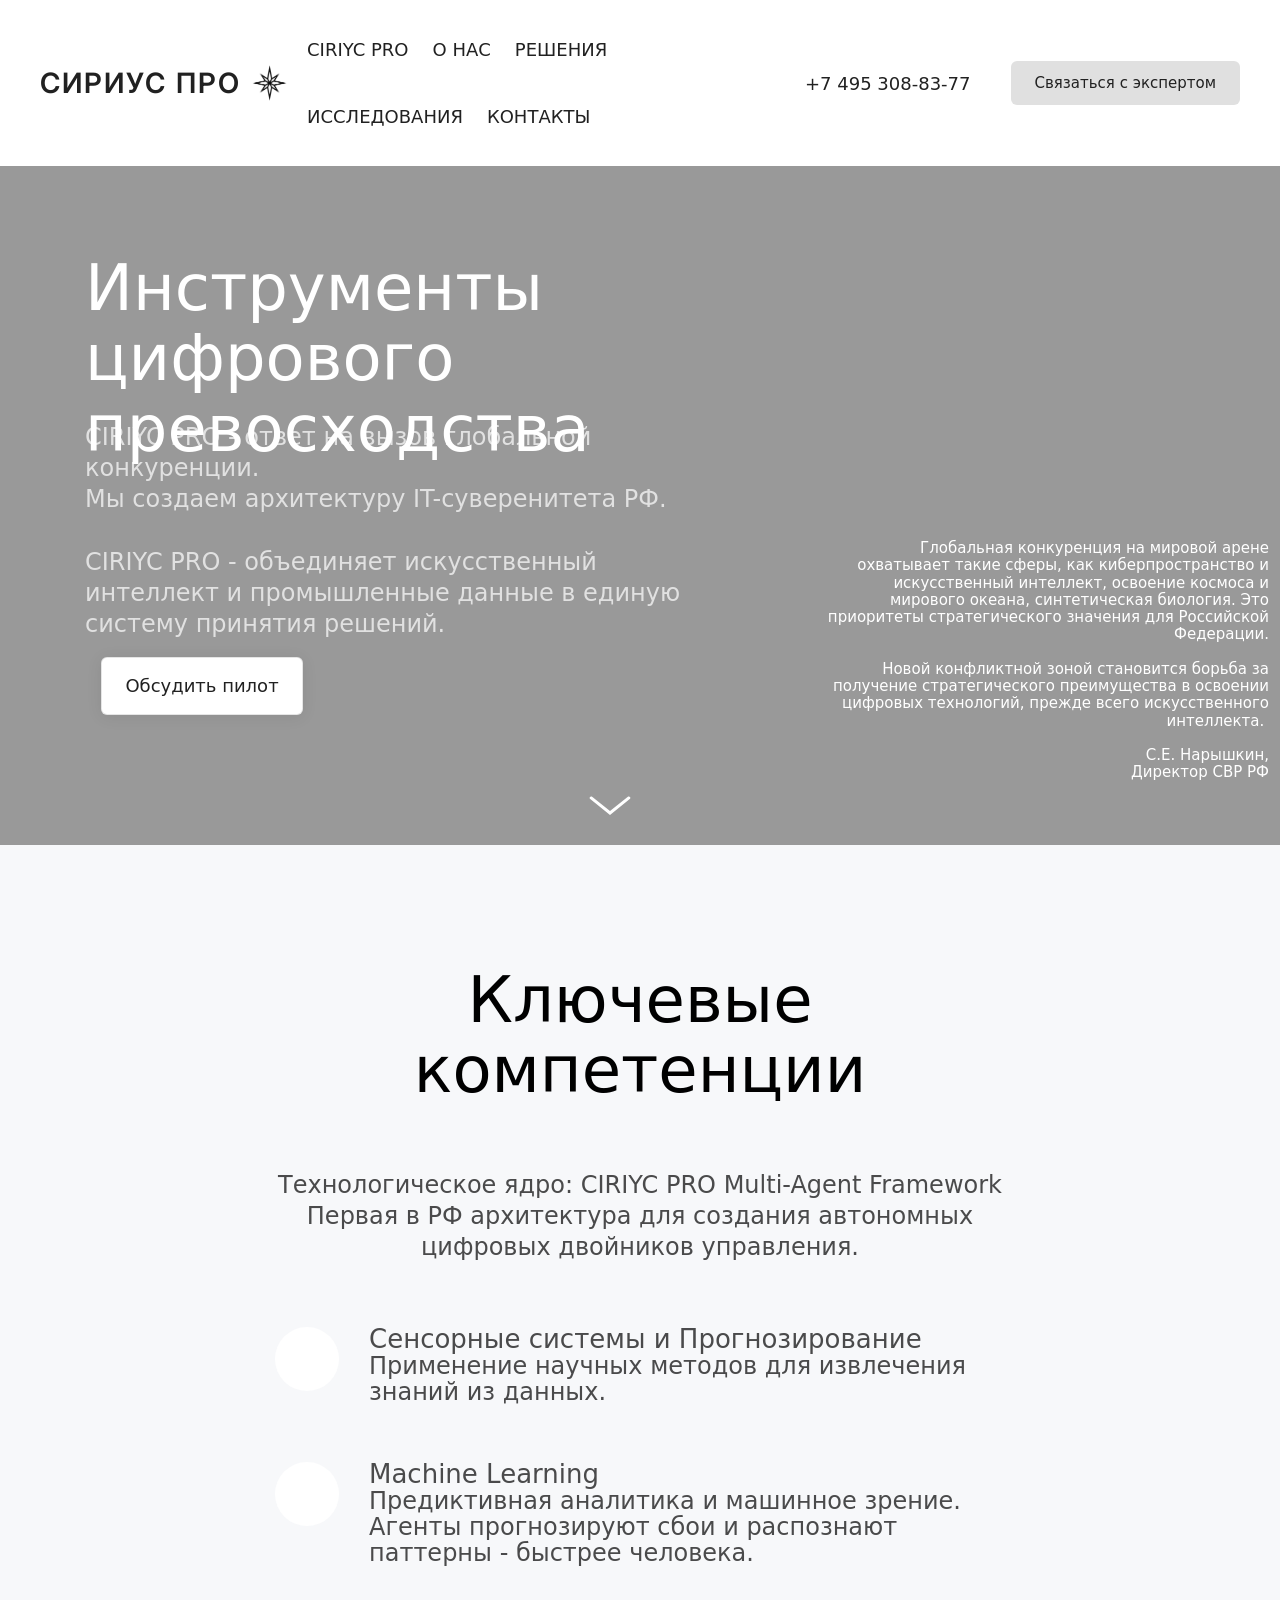
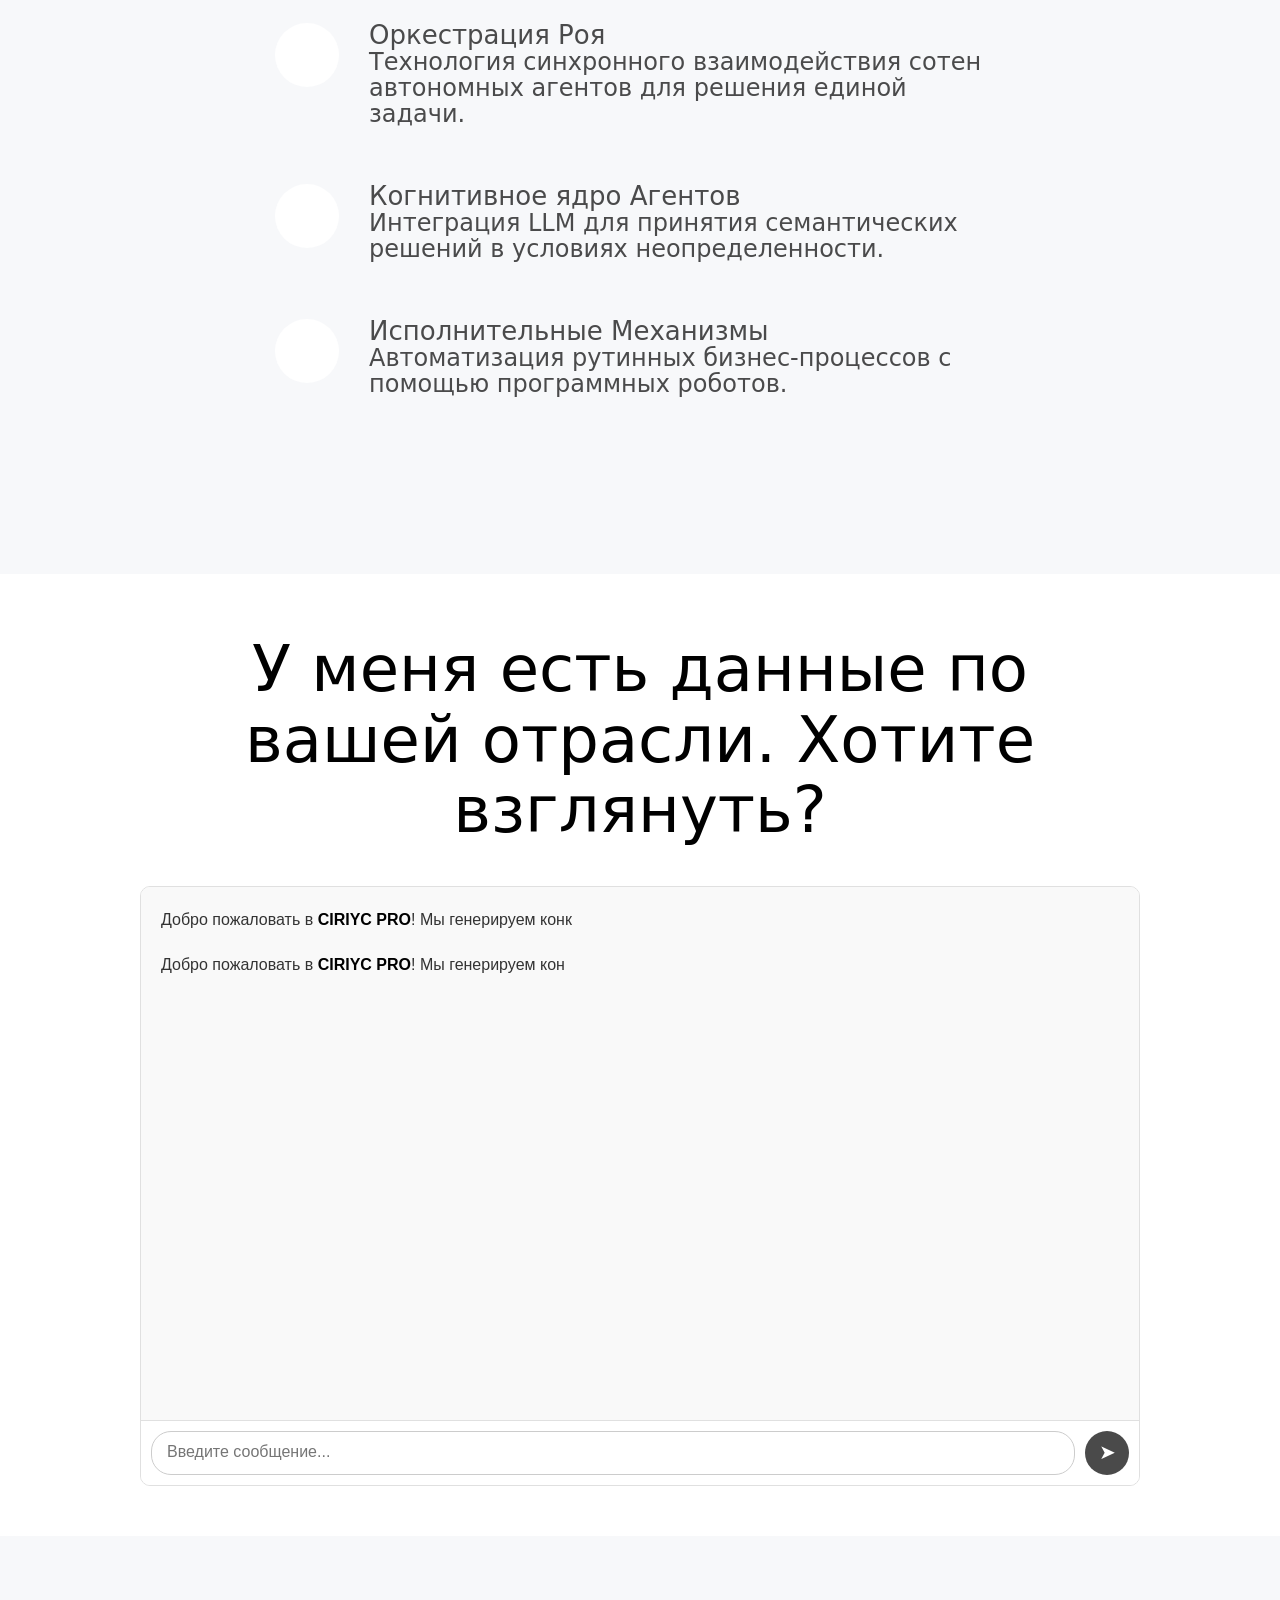
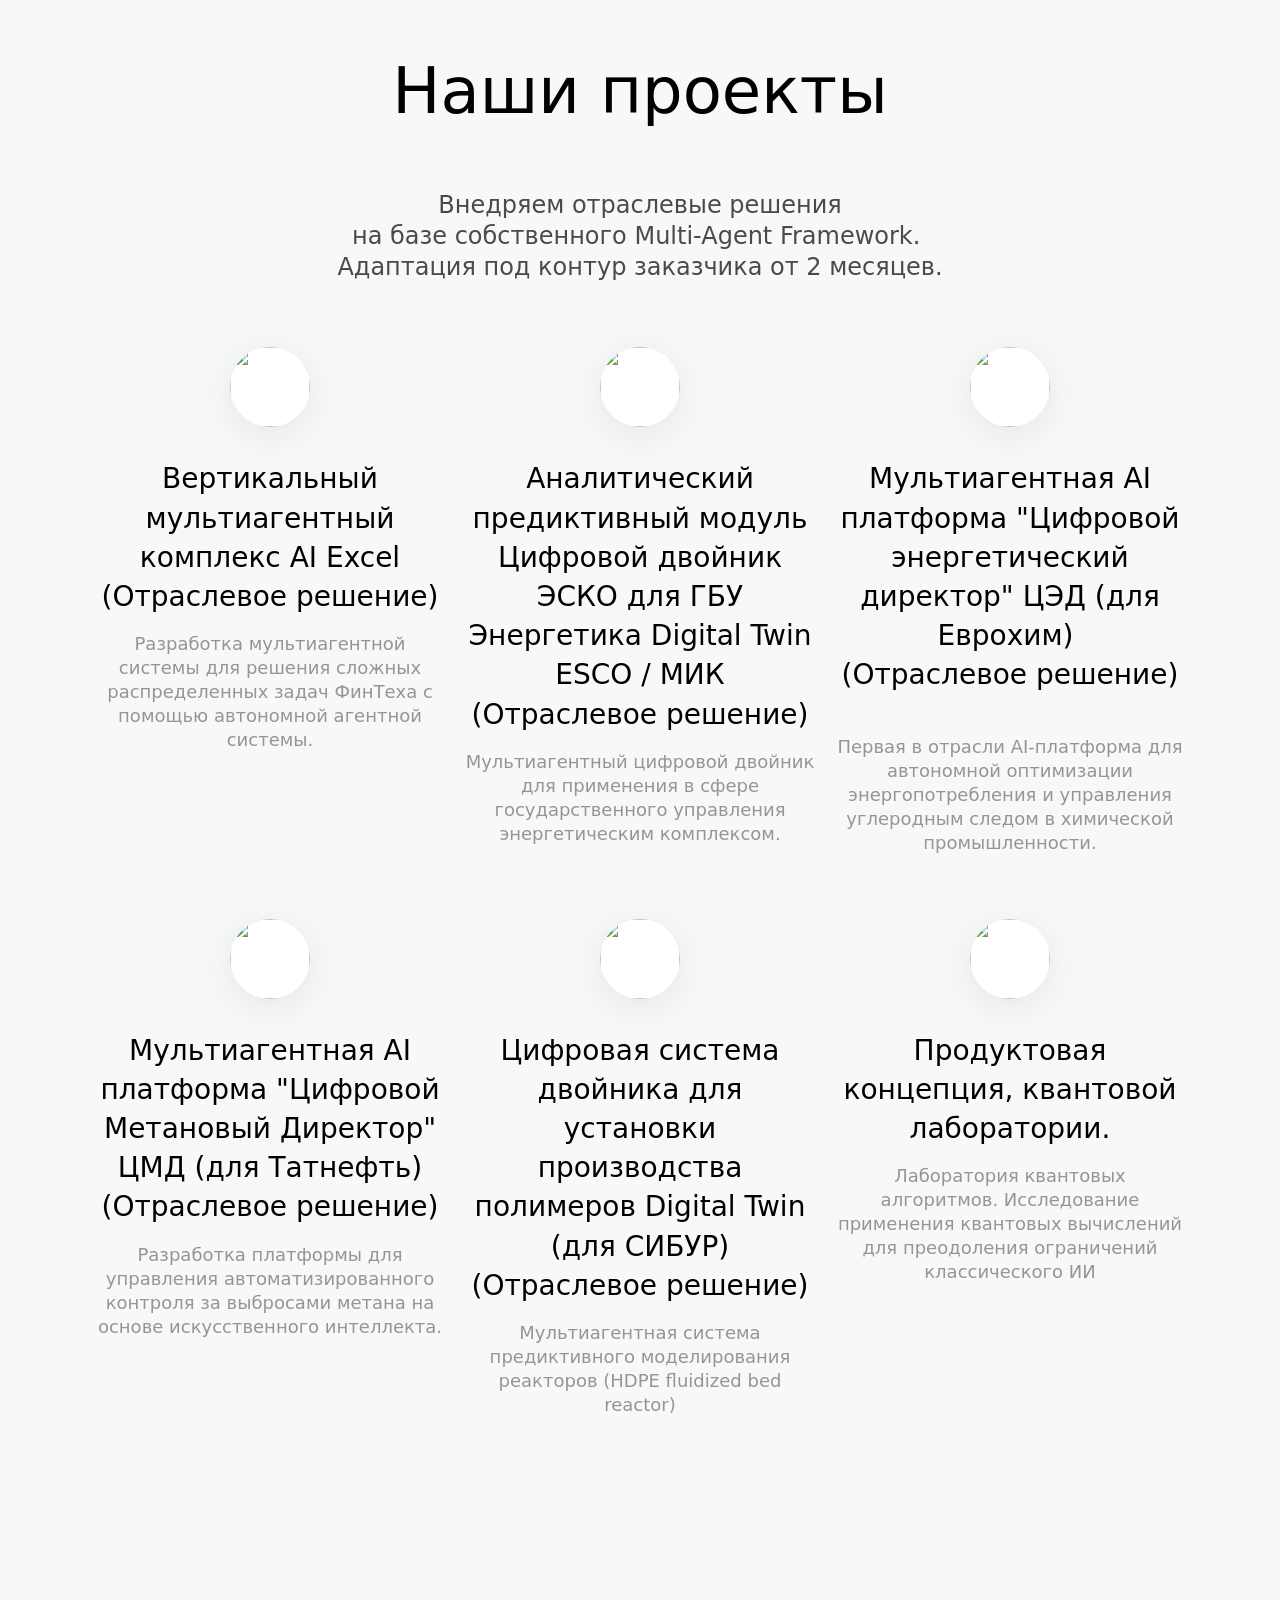
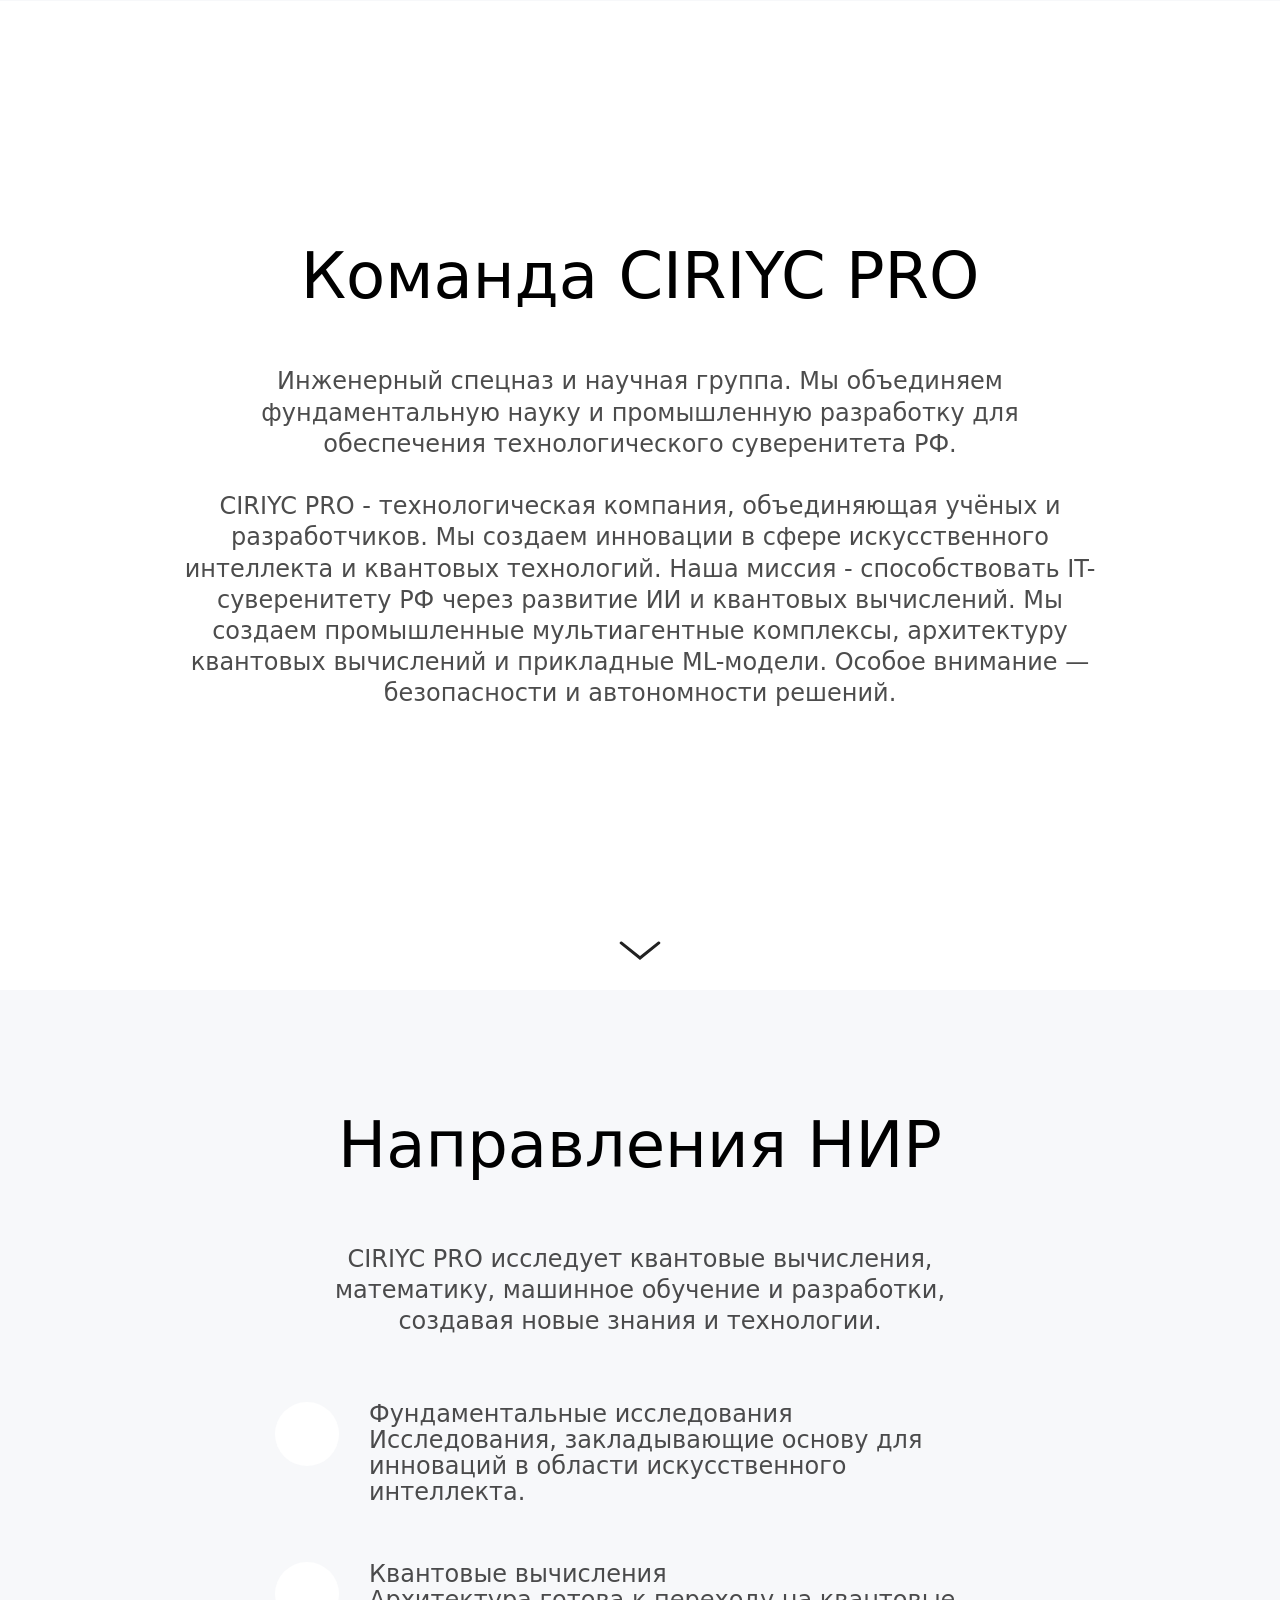
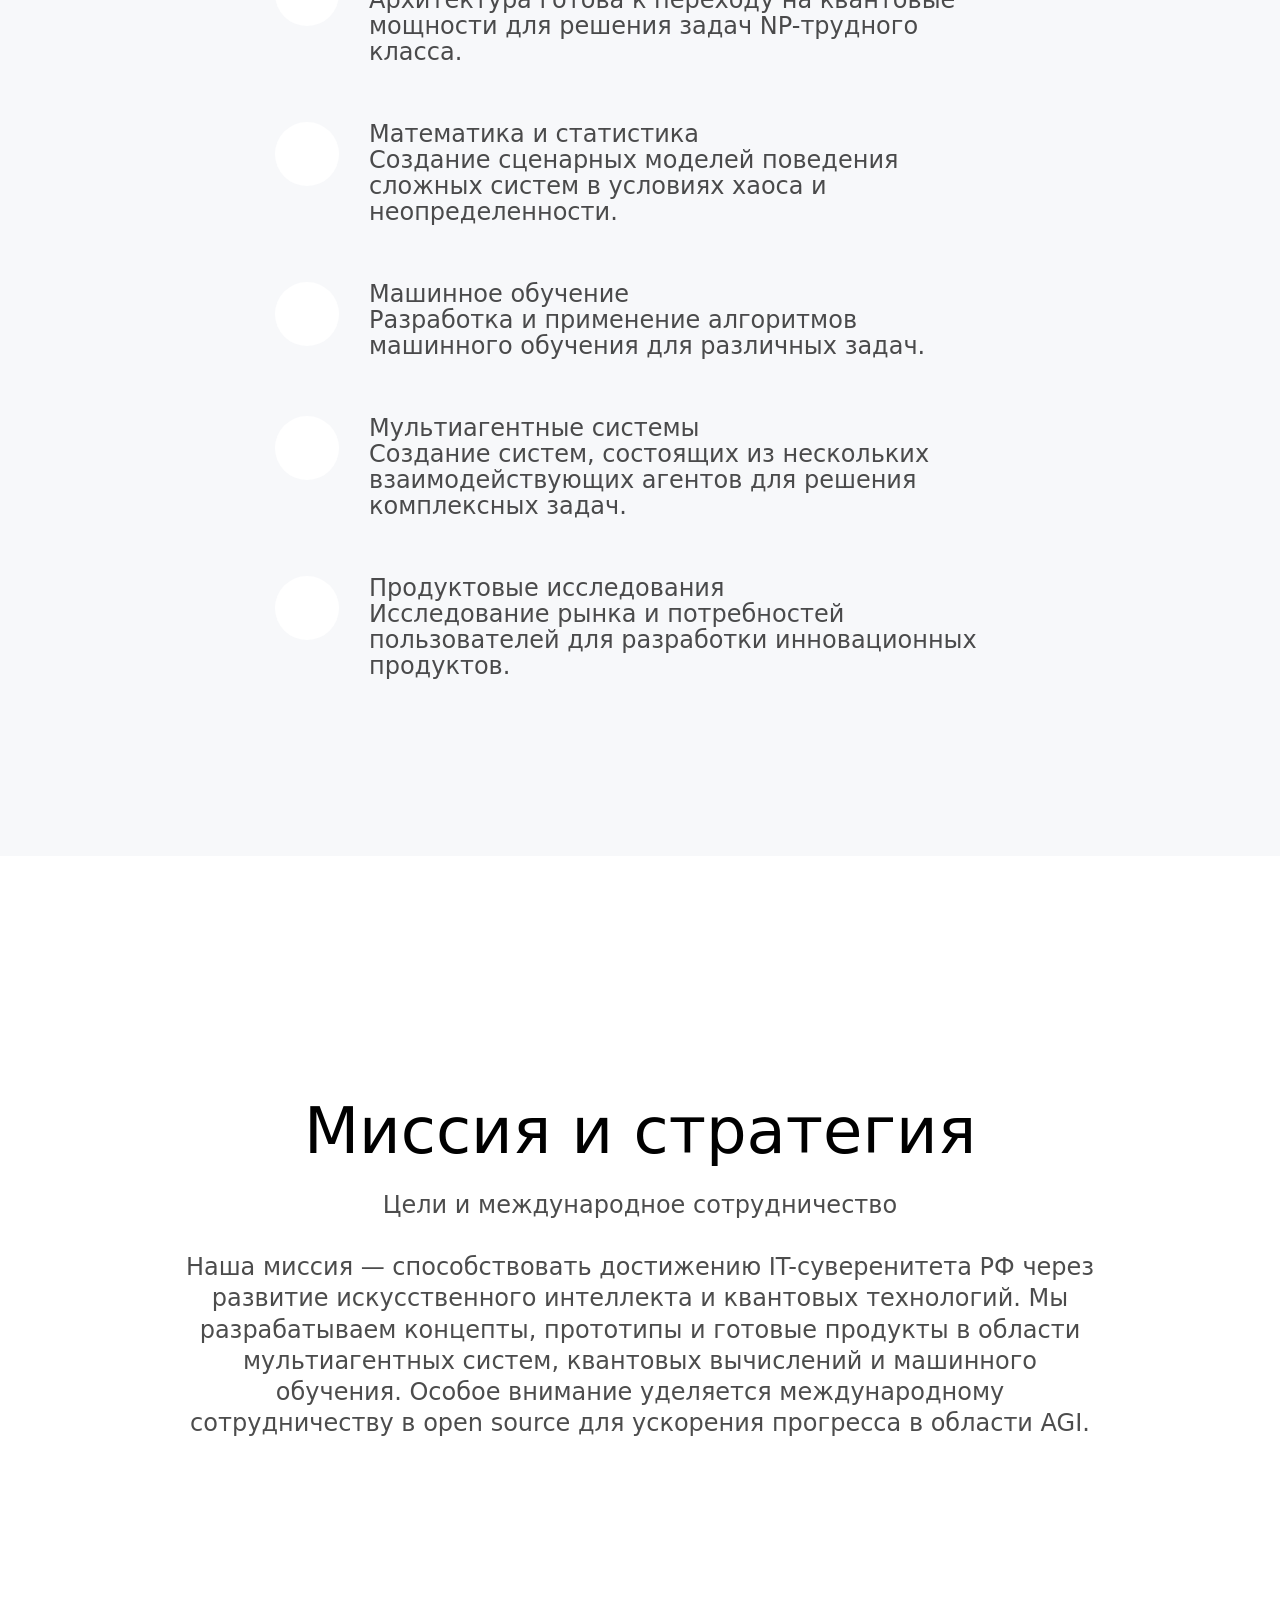
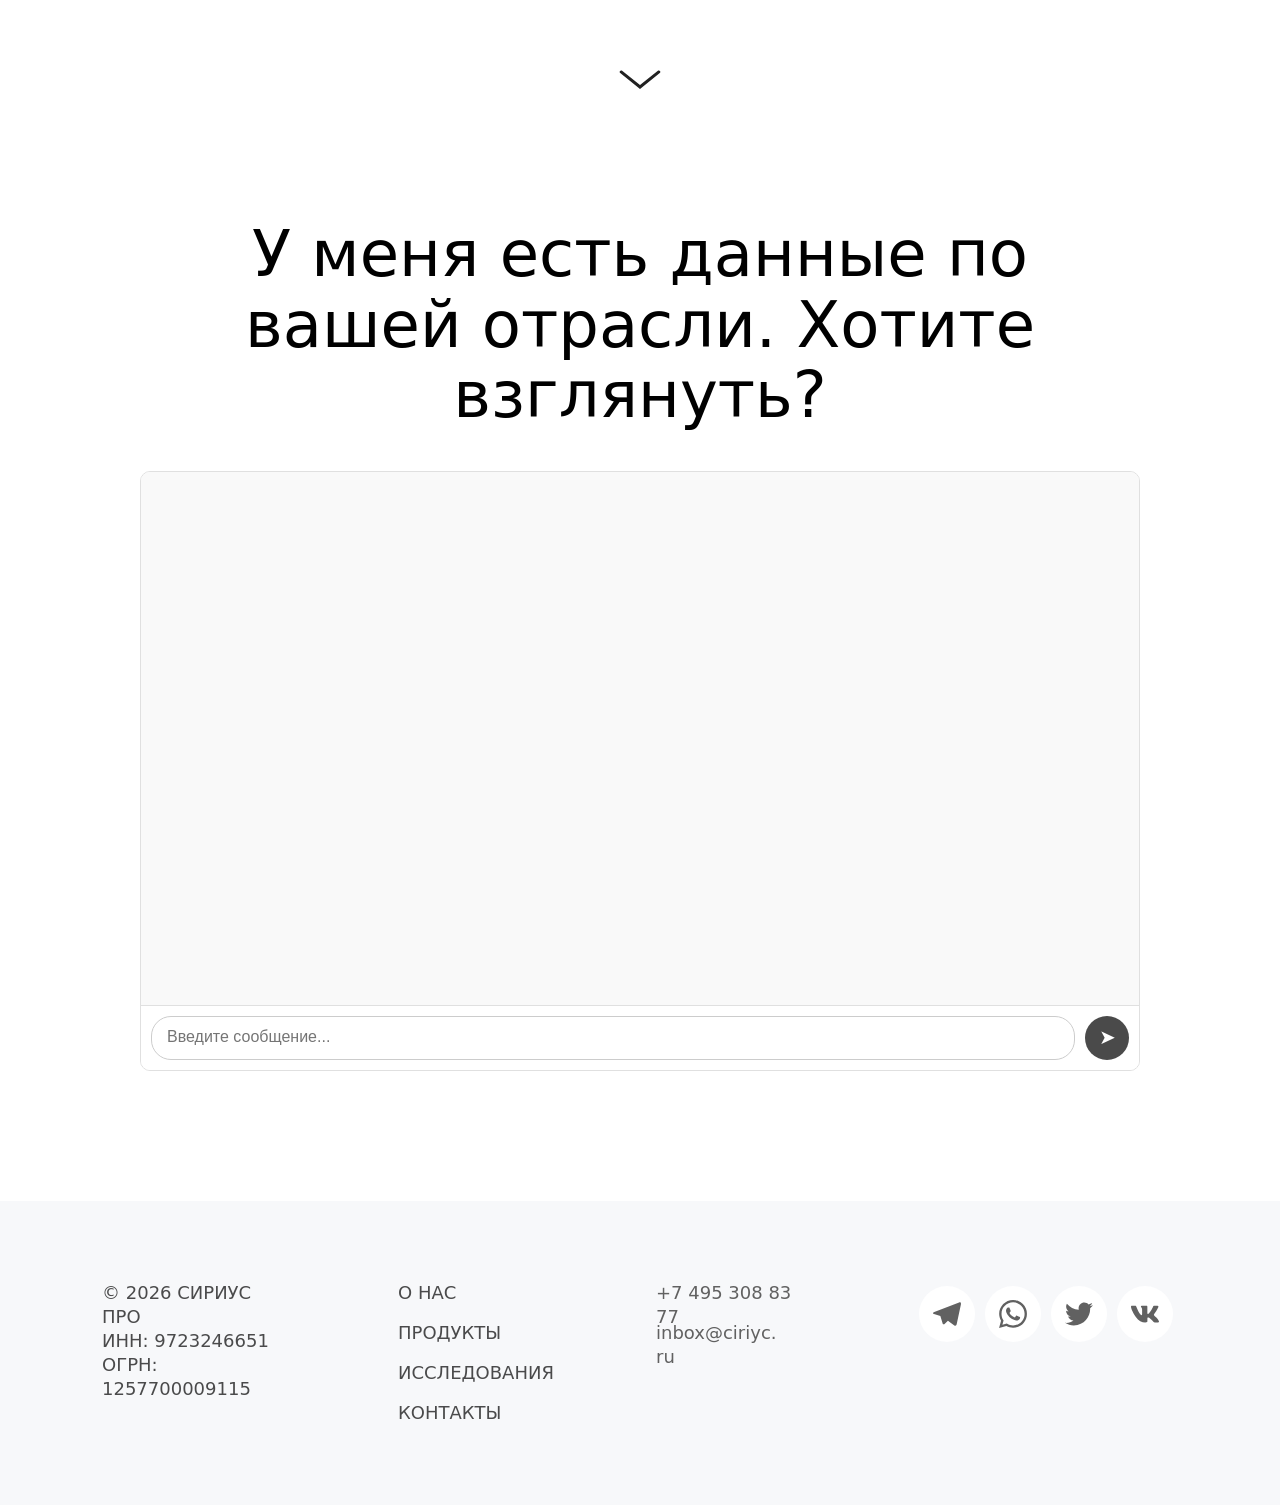
==== commit fad2b580: "logo: СИРИУС ПРО + star + Inter font" ====
--- a/index.html
+++ b/index.html
@@ -206,9 +206,9 @@
         .cli-logo__text::after {
             content: '';
             display: inline-block;
-            width: 32px;
-            height: 32px;
-            background: url('/star.png') center/contain no-repeat;
+            width: 36px;
+            height: 36px;
+            background: url('star.png') center/contain no-repeat;
             flex-shrink: 0;
         }
     </style>
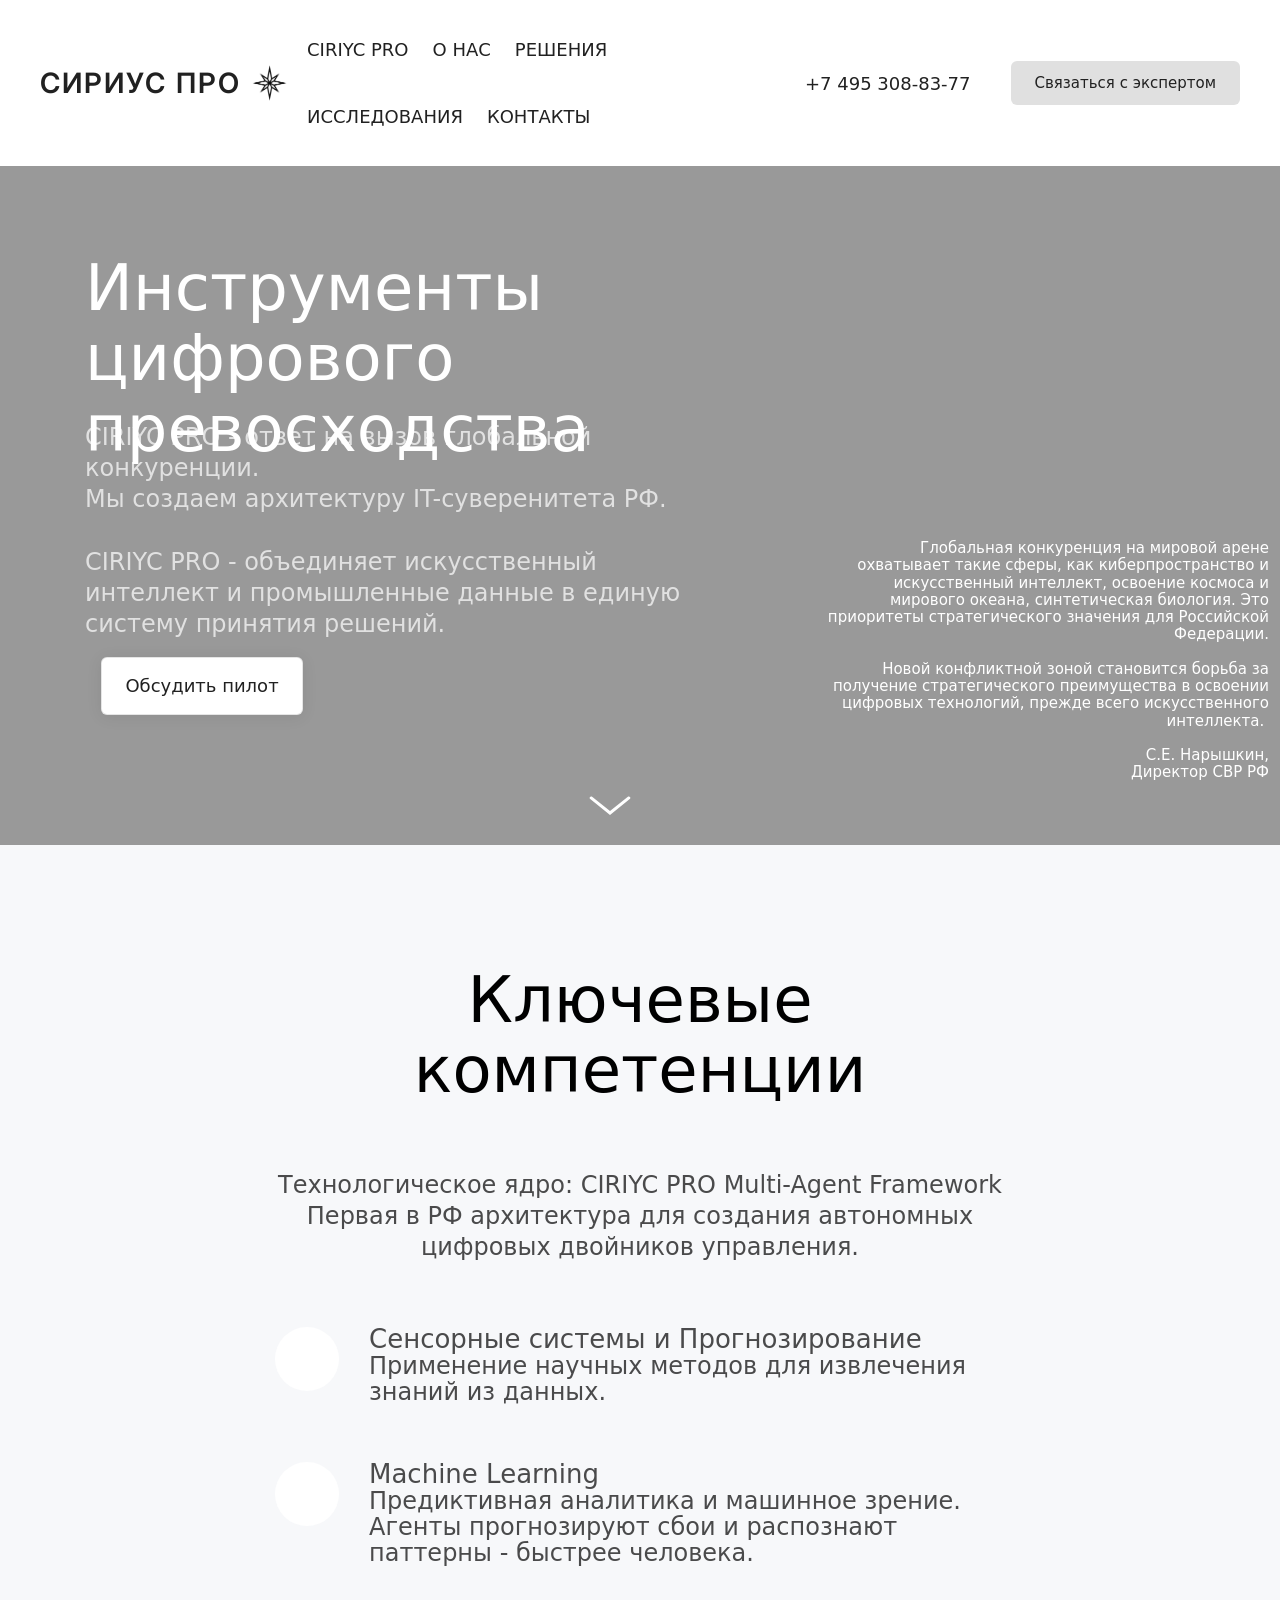
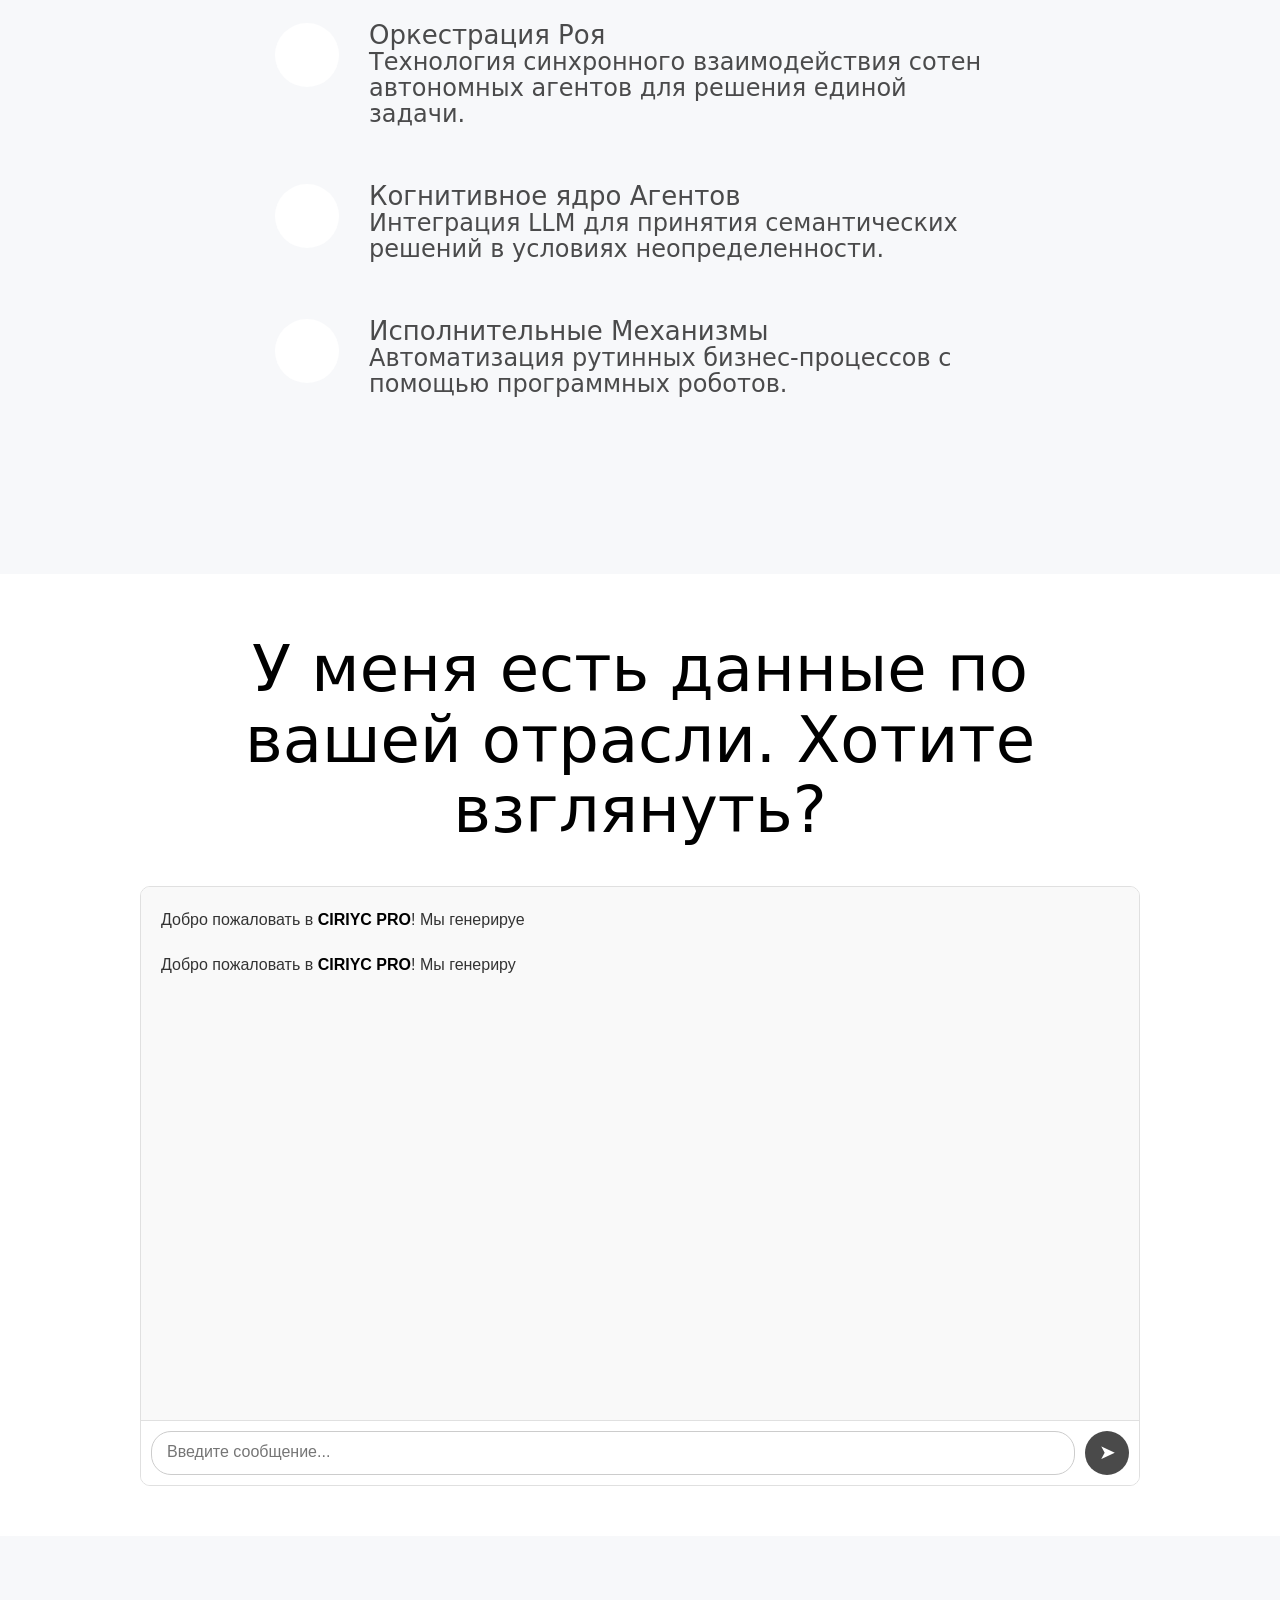
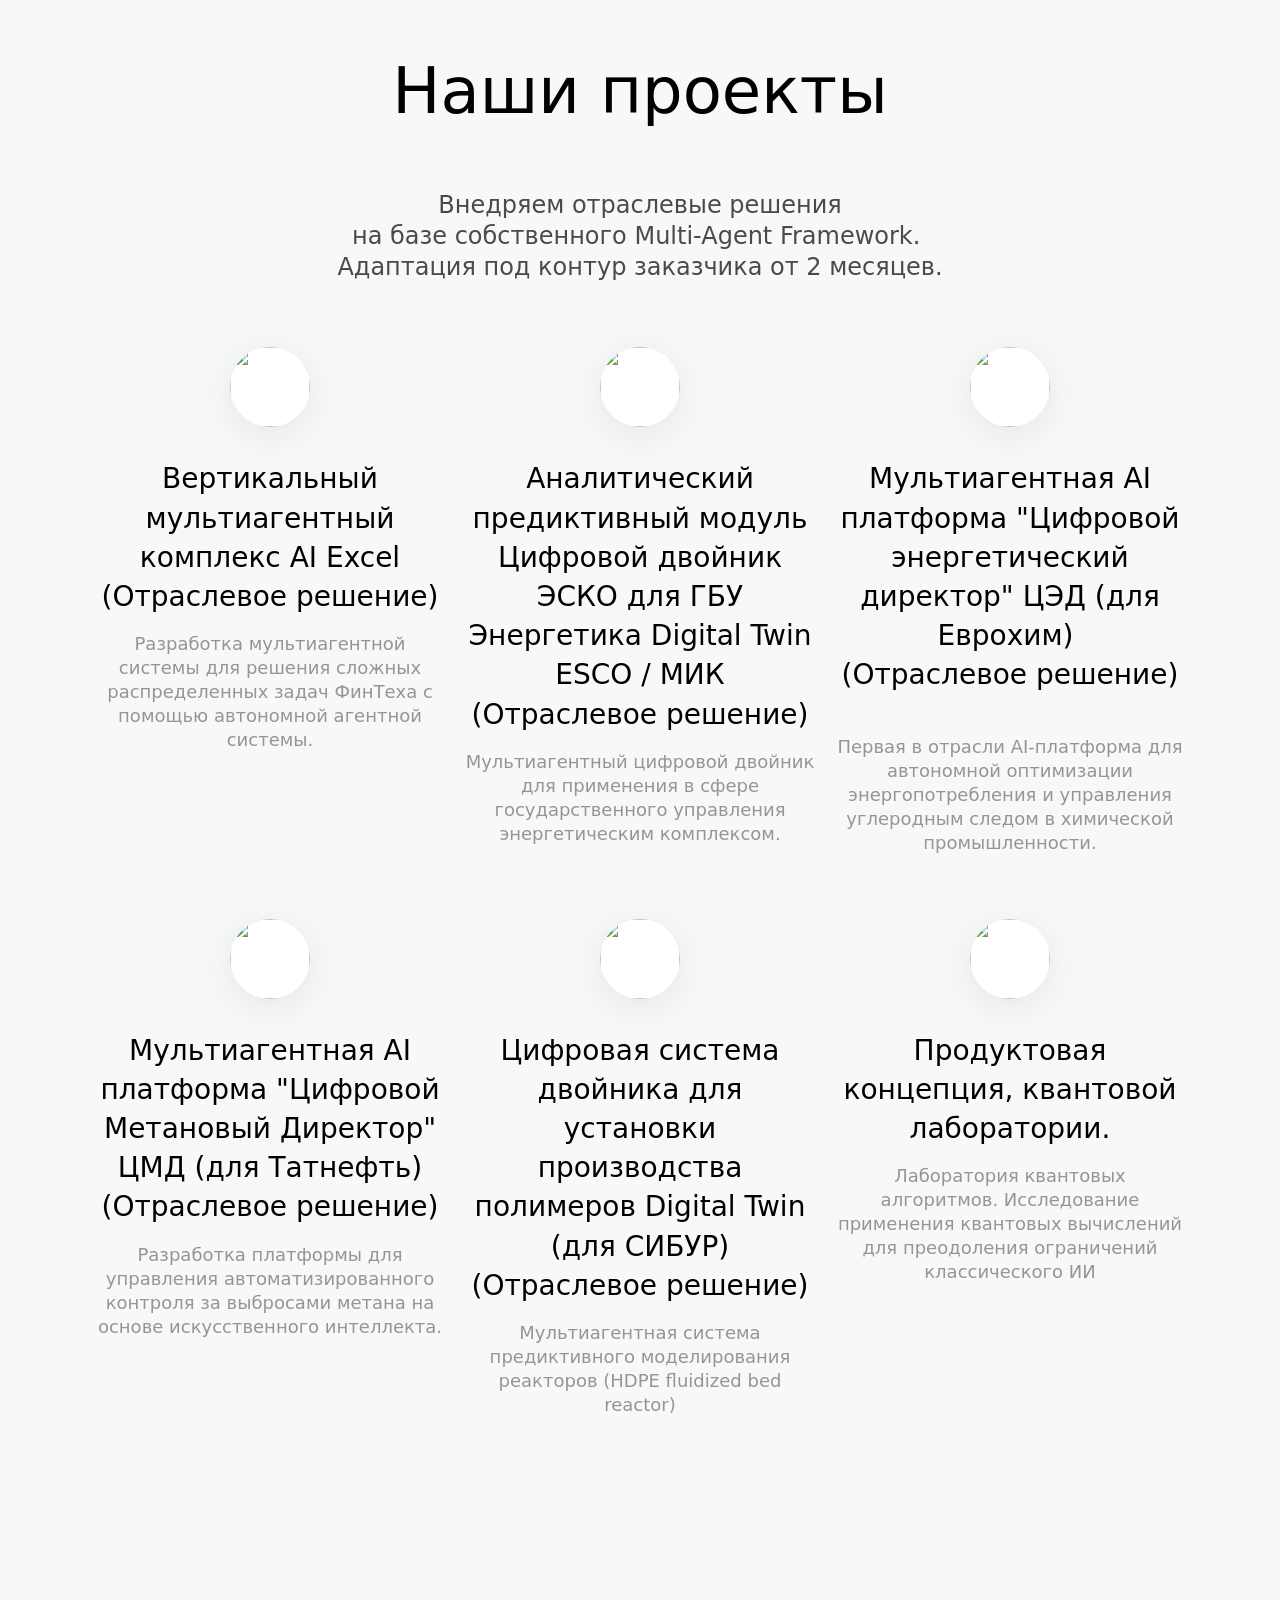
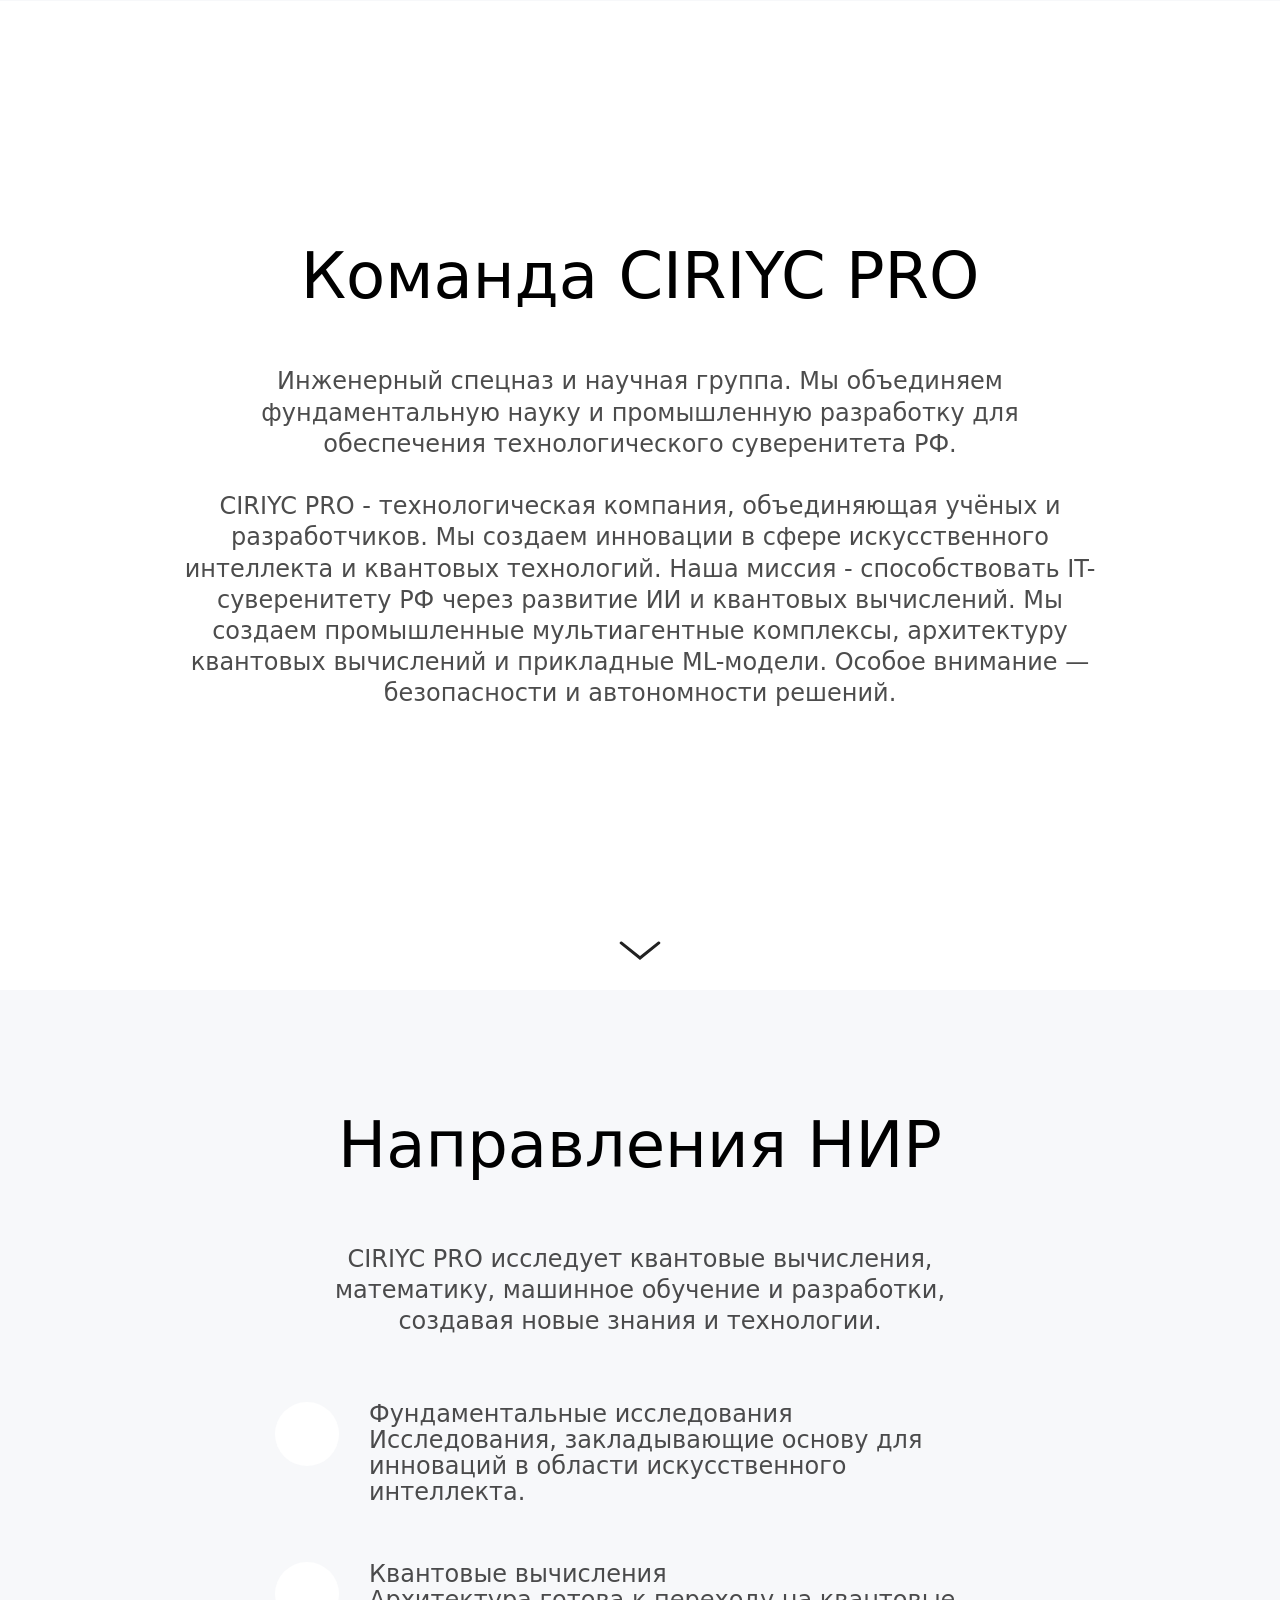
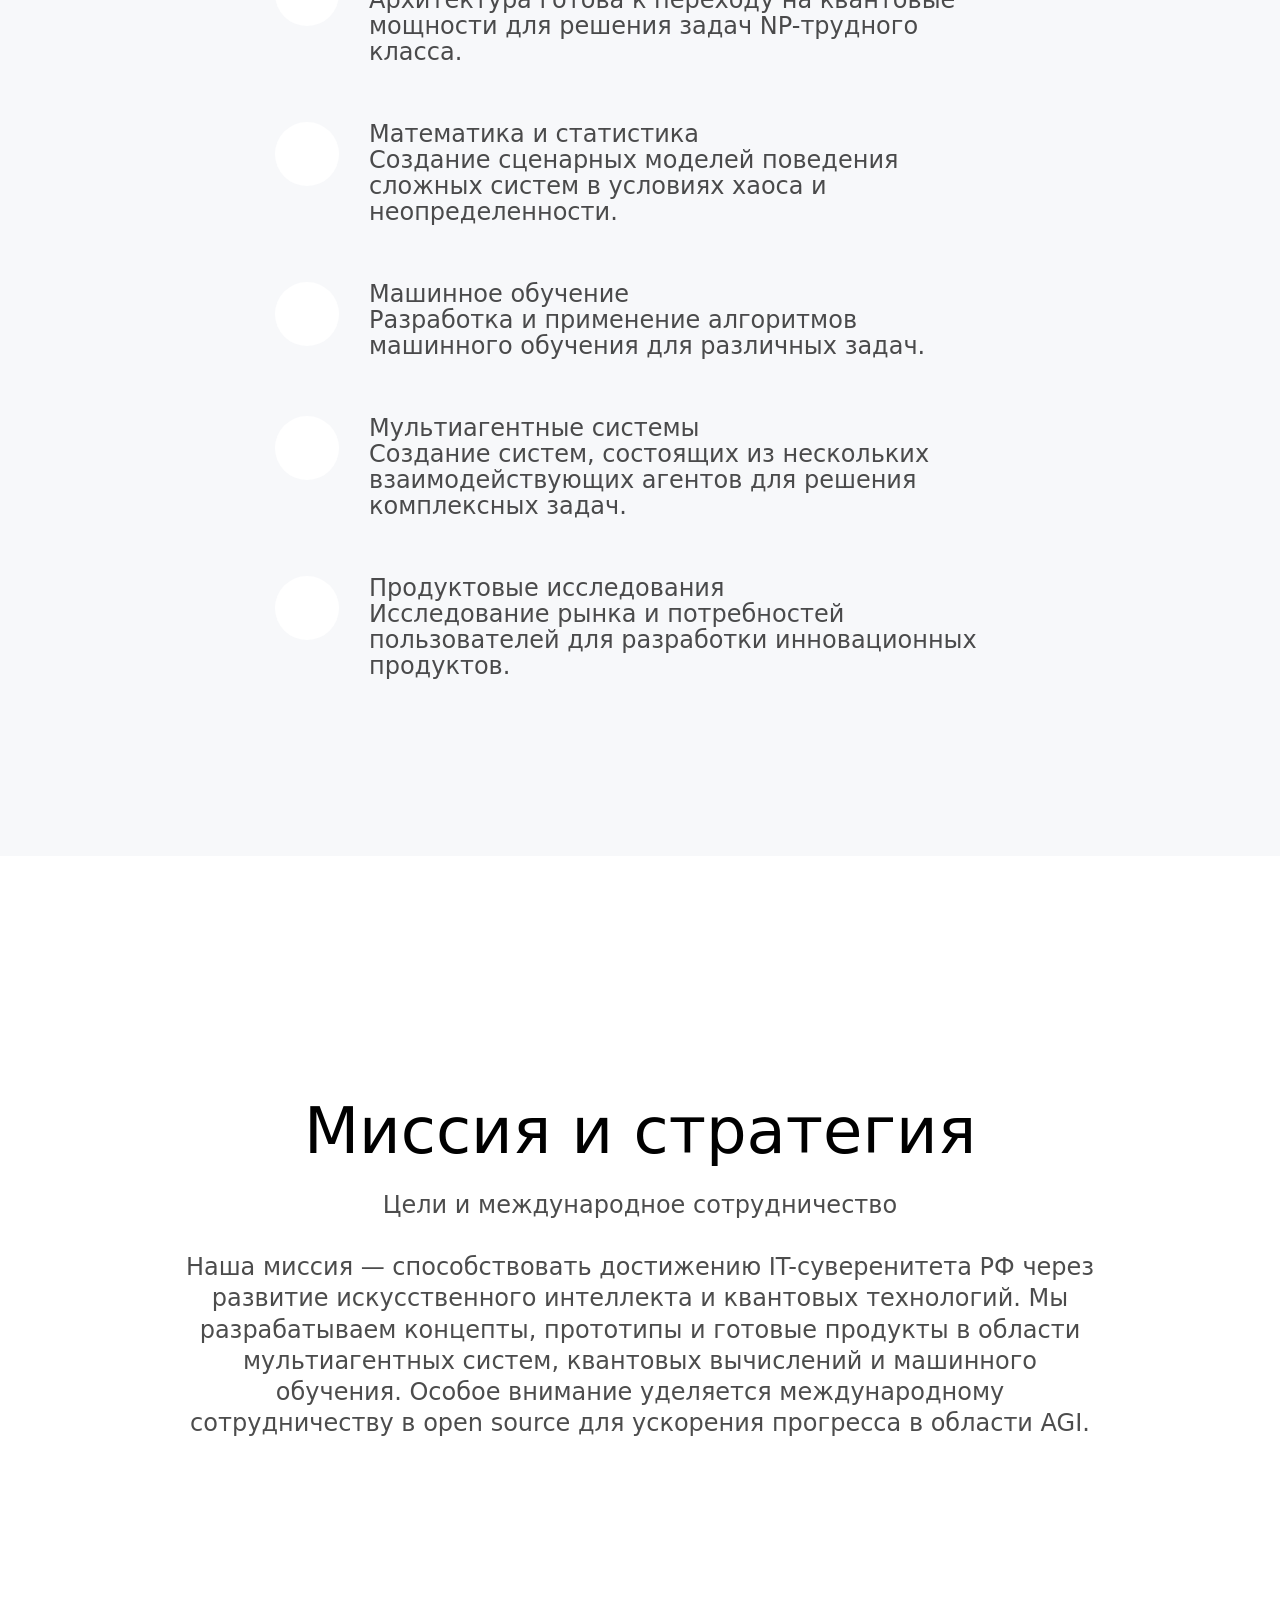
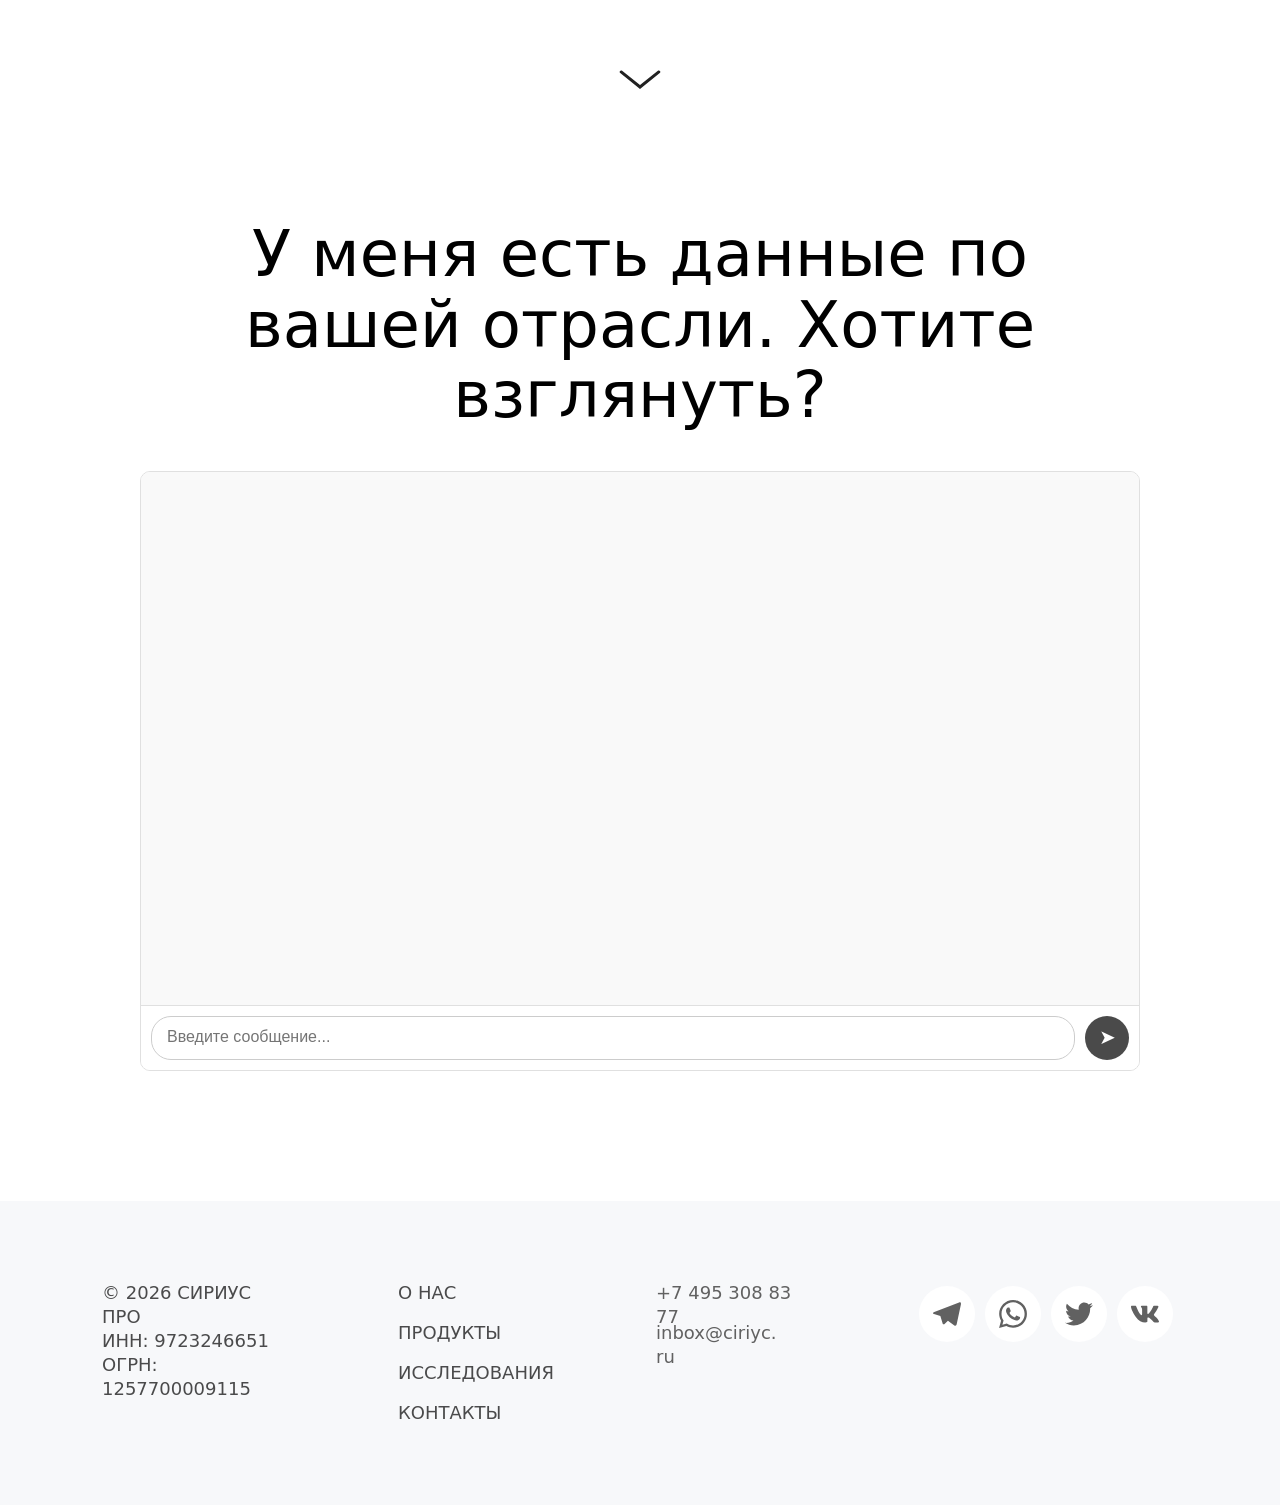
==== commit 4da45b25: "hero: remove inline fade overlay (match site_copy)" ====
--- a/index.html
+++ b/index.html
@@ -215,7 +215,7 @@
 </head>
     <body class="th1">
         <div data-blocks-wrapper>
-            <section id="n-88a224b4-4125-47b0-b07c-9d6ea7611647" data-root-id="88a224b4-4125-47b0-b07c-9d6ea7611647" id="n-88a224b4-4125-47b0-b07c-9d6ea7611647" class="cli-block cli-header cli-block--inverse cli-sticky" data-resize="true" data-design-type="block-wrapper" data-type="block-wrapper" data-static="true" data-bind="e30="><header id="n-80334d5d-05cf-4bec-bcba-6dd832d30a22" data-root-id="88a224b4-4125-47b0-b07c-9d6ea7611647" class="cli-block__header-content cli-block__header-content--long vertical-max-xl horizontal" data-design-order="1" data-type="grid" data-title="CDN_PUG_COMPONENTS_BLOCK" data-design-type="grid" data-block-content="true" id="n-80334d5d-05cf-4bec-bcba-6dd832d30a22"><a id="n-a825b42e-deef-473f-8ca8-659cfbf37a0c" data-root-id="88a224b4-4125-47b0-b07c-9d6ea7611647" id="n-a825b42e-deef-473f-8ca8-659cfbf37a0c" data-type="logo" data-title="CDN_PUG_COMPONENTS_LOGO" data-action-cart href="index.html#n-edada1de-528b-425d-b4c8-c9a99f640c28" class="cli-logo cli-header__logo" data-article data-draggable="true" data-design-order="4" data-content-order="3" data-heading-id="<nil>" data-design-type="logo"><div id="n-37272089-3cb0-4f42-81a9-3d8cd3773172" data-root-id="88a224b4-4125-47b0-b07c-9d6ea7611647" data-design-type="text" id="n-37272089-3cb0-4f42-81a9-3d8cd3773172" class="cli-logo__text cli-text-center--tablet cli-text-bold" data-type="text" data-draggable="true"><p data-inner-html-element-version="2">          СИРИУС ПРО</p></div></a><div id="n-f8069f39-2317-4d16-b031-8722ca9e3c20" data-root-id="88a224b4-4125-47b0-b07c-9d6ea7611647" class="cli-header__info" data-design-order="5" id="n-f8069f39-2317-4d16-b031-8722ca9e3c20" data-design-type="header-menu" data-content-order="4" data-public-mobile-content style="--bg-default: none; --bg-xl: rgba(255, 255, 255, 1) no-repeat 50% 50%/cover" data-type="header-menu" data-title="CDN_PUG_COMPONENTS_MENU" data-bg-dependency="true"><nav id="n-dc7743a8-8f83-420c-8af9-dd8f1341b8b2" data-root-id="88a224b4-4125-47b0-b07c-9d6ea7611647" data-type="menu" data-title="CDN_PUG_COMPONENTS_MENU" data-draggable="true" id="n-dc7743a8-8f83-420c-8af9-dd8f1341b8b2" class="cli-menu cli-header__menu" data-design-type="menu" data-builder-submenu-option="true"><a id="n-34c879cf-c268-4a0b-9fe3-708bfa9da77a" data-root-id="88a224b4-4125-47b0-b07c-9d6ea7611647" class="cli-menu__link" href="index.html#n-edada1de-528b-425d-b4c8-c9a99f640c28" data-type="menu-item" data-title="CDN_PUG_COMPONENTS_MENU" data-article data-design-type="menu-item" data-public-menu-item id="n-34c879cf-c268-4a0b-9fe3-708bfa9da77a" data-heading-id="<nil>" data-action-cart><span id="n-dbbc8960-625d-4679-8461-2f6e9d2af9d1" data-root-id="88a224b4-4125-47b0-b07c-9d6ea7611647" data-design-type="text" id="n-dbbc8960-625d-4679-8461-2f6e9d2af9d1" class data-type="text"><span style="font-weight: 300; font-style: normal">CIRIYC PRO</span></span><svg id="n-6bfd6e68-d304-4573-9ded-e24018efe59a" data-root-id="88a224b4-4125-47b0-b07c-9d6ea7611647" aria-labelledby="header-menu-arrow" id="n-6bfd6e68-d304-4573-9ded-e24018efe59a" role="presentation" class height="24" width="24" xmlns="http://www.w3.org/2000/svg" viewbox="0 0 24 24"><title id="n-52c6babc-eeb4-4d89-9b97-3767065322ae" data-root-id="88a224b4-4125-47b0-b07c-9d6ea7611647" class id="header-menu-arrow" lang="en"></title><g id="n-e233fd13-9688-4cd5-8944-c46beec34832" data-root-id="88a224b4-4125-47b0-b07c-9d6ea7611647" class id="n-e233fd13-9688-4cd5-8944-c46beec34832" fill="currentColor"><path id="n-f426a03d-0e44-4c3a-981f-0a2603694ba6" data-root-id="88a224b4-4125-47b0-b07c-9d6ea7611647" class clip-rule="evenodd" fill-rule="evenodd" d="M12.0013 15.9993C11.7676 15.9998 11.5412 15.9184 11.3613 15.7693L6.36125 11.7693C6.15704 11.5996 6.02861 11.3556 6.00423 11.0912C5.97985 10.8268 6.06151 10.5635 6.23125 10.3593C6.40099 10.1551 6.6449 10.0267 6.90933 10.0023C7.17375 9.9779 7.43704 10.0596 7.64125 10.2293L12.0013 13.7093L16.3613 10.3893C16.4635 10.3062 16.5812 10.2442 16.7076 10.2068C16.8339 10.1693 16.9664 10.1572 17.0974 10.1712C17.2285 10.1851 17.3554 10.2248 17.4711 10.288C17.5867 10.3512 17.6887 10.4366 17.7713 10.5393C17.8628 10.6421 17.9322 10.7627 17.975 10.8936C18.0178 11.0245 18.0331 11.1628 18.0199 11.2999C18.0068 11.4369 17.9655 11.5698 17.8986 11.6902C17.8317 11.8105 17.7407 11.9158 17.6313 11.9993L12.6313 15.8293C12.4462 15.9548 12.2244 16.0147 12.0013 15.9993Z" id="n-f426a03d-0e44-4c3a-981f-0a2603694ba6"></path></g></svg></a><a id="n-e4df33f9-7975-4f9e-97b8-4de06d2a1200" data-root-id="88a224b4-4125-47b0-b07c-9d6ea7611647" class="cli-menu__link" data-article data-public-menu-item href="index.html#n-c730b535-0c04-450c-aaf0-af5b464ba12d" data-title="CDN_PUG_COMPONENTS_MENU" data-heading-id="<nil>" target="_self" data-type="menu-item" data-design-type="menu-item" id="n-e4df33f9-7975-4f9e-97b8-4de06d2a1200" data-action-cart><span id="n-9bbbb198-afca-46c8-9488-f5f2445bfd96" data-root-id="88a224b4-4125-47b0-b07c-9d6ea7611647" data-type="text" data-design-type="text" id="n-9bbbb198-afca-46c8-9488-f5f2445bfd96" class><span style="font-weight: 300; font-style: normal">О НАС</span></span><svg id="n-49bfbd1b-0120-4e64-a01b-5ff6bab09d53" data-root-id="88a224b4-4125-47b0-b07c-9d6ea7611647" viewbox="0 0 24 24" xmlns="http://www.w3.org/2000/svg" height="24" aria-labelledby="header-menu-arrow" role="presentation" width="24" id="n-49bfbd1b-0120-4e64-a01b-5ff6bab09d53" class><title id="n-0d1987e8-4661-4276-93cf-49865b0b5ff9" data-root-id="88a224b4-4125-47b0-b07c-9d6ea7611647" id="header-menu-arrow" lang="en" class></title><g id="n-a0d65c0d-c2dd-4f72-b3d5-24d7812de3e7" data-root-id="88a224b4-4125-47b0-b07c-9d6ea7611647" fill="currentColor" class id="n-a0d65c0d-c2dd-4f72-b3d5-24d7812de3e7"><path id="n-a38dcf35-fd93-4521-9b52-6a91865c7d19" data-root-id="88a224b4-4125-47b0-b07c-9d6ea7611647" id="n-a38dcf35-fd93-4521-9b52-6a91865c7d19" class clip-rule="evenodd" fill-rule="evenodd" d="M12.0013 15.9993C11.7676 15.9998 11.5412 15.9184 11.3613 15.7693L6.36125 11.7693C6.15704 11.5996 6.02861 11.3556 6.00423 11.0912C5.97985 10.8268 6.06151 10.5635 6.23125 10.3593C6.40099 10.1551 6.6449 10.0267 6.90933 10.0023C7.17375 9.9779 7.43704 10.0596 7.64125 10.2293L12.0013 13.7093L16.3613 10.3893C16.4635 10.3062 16.5812 10.2442 16.7076 10.2068C16.8339 10.1693 16.9664 10.1572 17.0974 10.1712C17.2285 10.1851 17.3554 10.2248 17.4711 10.288C17.5867 10.3512 17.6887 10.4366 17.7713 10.5393C17.8628 10.6421 17.9322 10.7627 17.975 10.8936C18.0178 11.0245 18.0331 11.1628 18.0199 11.2999C18.0068 11.4369 17.9655 11.5698 17.8986 11.6902C17.8317 11.8105 17.7407 11.9158 17.6313 11.9993L12.6313 15.8293C12.4462 15.9548 12.2244 16.0147 12.0013 15.9993Z"></path></g></svg></a><a id="n-6c14238f-941b-46fa-987c-a073ceedd6c4" data-root-id="88a224b4-4125-47b0-b07c-9d6ea7611647" data-type="menu-item" href="index.html#n-8ab1fe3d-b68a-4b19-94e7-14a80eb6734b" data-article data-action-cart data-public-menu-item class="cli-menu__link" data-title="CDN_PUG_COMPONENTS_MENU" data-heading-id="<nil>" data-design-type="menu-item" id="n-6c14238f-941b-46fa-987c-a073ceedd6c4"><span id="n-c087c09c-c67b-46f5-8c14-a2fb2d9915c8" data-root-id="88a224b4-4125-47b0-b07c-9d6ea7611647" id="n-c087c09c-c67b-46f5-8c14-a2fb2d9915c8" class data-type="text" data-design-type="text"><p data-inner-html-element-version="2"><span style="font-weight: 300; font-style: normal">РЕШЕНИЯ</span></p></span><svg id="n-619c42dc-68eb-40dd-b70b-ede22b8d2cee" data-root-id="88a224b4-4125-47b0-b07c-9d6ea7611647" id="n-619c42dc-68eb-40dd-b70b-ede22b8d2cee" width="24" class xmlns="http://www.w3.org/2000/svg" height="24" viewbox="0 0 24 24" aria-labelledby="header-menu-arrow" role="presentation"><title id="n-bef26c49-c7f5-41f9-9d53-4653d79fea77" data-root-id="88a224b4-4125-47b0-b07c-9d6ea7611647" id="header-menu-arrow" lang="en" class></title><g id="n-99117e1f-c918-42c5-8d7d-5c5b932a048a" data-root-id="88a224b4-4125-47b0-b07c-9d6ea7611647" id="n-99117e1f-c918-42c5-8d7d-5c5b932a048a" fill="currentColor" class><path id="n-30951301-259f-42de-ad66-393790eef1f8" data-root-id="88a224b4-4125-47b0-b07c-9d6ea7611647" class clip-rule="evenodd" fill-rule="evenodd" d="M12.0013 15.9993C11.7676 15.9998 11.5412 15.9184 11.3613 15.7693L6.36125 11.7693C6.15704 11.5996 6.02861 11.3556 6.00423 11.0912C5.97985 10.8268 6.06151 10.5635 6.23125 10.3593C6.40099 10.1551 6.6449 10.0267 6.90933 10.0023C7.17375 9.9779 7.43704 10.0596 7.64125 10.2293L12.0013 13.7093L16.3613 10.3893C16.4635 10.3062 16.5812 10.2442 16.7076 10.2068C16.8339 10.1693 16.9664 10.1572 17.0974 10.1712C17.2285 10.1851 17.3554 10.2248 17.4711 10.288C17.5867 10.3512 17.6887 10.4366 17.7713 10.5393C17.8628 10.6421 17.9322 10.7627 17.975 10.8936C18.0178 11.0245 18.0331 11.1628 18.0199 11.2999C18.0068 11.4369 17.9655 11.5698 17.8986 11.6902C17.8317 11.8105 17.7407 11.9158 17.6313 11.9993L12.6313 15.8293C12.4462 15.9548 12.2244 16.0147 12.0013 15.9993Z" id="n-30951301-259f-42de-ad66-393790eef1f8"></path></g></svg></a><a id="n-1ada1370-b5bd-44d0-9e03-e2d06d9a7c14" data-root-id="88a224b4-4125-47b0-b07c-9d6ea7611647" data-design-type="menu-item" href="index.html#n-f90d0ace-35b9-4584-9b4d-da8ac7d5d0f4" class="cli-menu__link" data-heading-id="<nil>" id="n-1ada1370-b5bd-44d0-9e03-e2d06d9a7c14" data-article data-type="menu-item" data-title="CDN_PUG_COMPONENTS_MENU" data-action-cart data-public-menu-item><span id="n-2ea06fa5-330a-43db-96b2-41b08fd16946" data-root-id="88a224b4-4125-47b0-b07c-9d6ea7611647" class data-type="text" data-design-type="text" id="n-2ea06fa5-330a-43db-96b2-41b08fd16946"><span style="font-weight: 300; font-style: normal">ИССЛЕДОВАНИЯ</span></span><svg id="n-e5841814-4a9c-4113-afc1-8a09a61b7508" data-root-id="88a224b4-4125-47b0-b07c-9d6ea7611647" viewbox="0 0 24 24" aria-labelledby="header-menu-arrow" id="n-e5841814-4a9c-4113-afc1-8a09a61b7508" role="presentation" xmlns="http://www.w3.org/2000/svg" height="24" class width="24"><title id="n-d7d33588-590e-4853-a6df-8db94c6f2515" data-root-id="88a224b4-4125-47b0-b07c-9d6ea7611647" lang="en" class id="header-menu-arrow"></title><g id="n-afcd8b59-f2a0-4065-9184-155c5e586be8" data-root-id="88a224b4-4125-47b0-b07c-9d6ea7611647" id="n-afcd8b59-f2a0-4065-9184-155c5e586be8" fill="currentColor" class><path id="n-3d2dd904-a76b-4431-9b6c-99acb7819f03" data-root-id="88a224b4-4125-47b0-b07c-9d6ea7611647" d="M12.0013 15.9993C11.7676 15.9998 11.5412 15.9184 11.3613 15.7693L6.36125 11.7693C6.15704 11.5996 6.02861 11.3556 6.00423 11.0912C5.97985 10.8268 6.06151 10.5635 6.23125 10.3593C6.40099 10.1551 6.6449 10.0267 6.90933 10.0023C7.17375 9.9779 7.43704 10.0596 7.64125 10.2293L12.0013 13.7093L16.3613 10.3893C16.4635 10.3062 16.5812 10.2442 16.7076 10.2068C16.8339 10.1693 16.9664 10.1572 17.0974 10.1712C17.2285 10.1851 17.3554 10.2248 17.4711 10.288C17.5867 10.3512 17.6887 10.4366 17.7713 10.5393C17.8628 10.6421 17.9322 10.7627 17.975 10.8936C18.0178 11.0245 18.0331 11.1628 18.0199 11.2999C18.0068 11.4369 17.9655 11.5698 17.8986 11.6902C17.8317 11.8105 17.7407 11.9158 17.6313 11.9993L12.6313 15.8293C12.4462 15.9548 12.2244 16.0147 12.0013 15.9993Z" id="n-3d2dd904-a76b-4431-9b6c-99acb7819f03" class clip-rule="evenodd" fill-rule="evenodd"></path></g></svg></a><a id="n-39513e26-3426-484e-8f25-ad6aadc874fc" data-root-id="88a224b4-4125-47b0-b07c-9d6ea7611647" data-public-menu-item id="n-39513e26-3426-484e-8f25-ad6aadc874fc" data-type="menu-item" data-title="CDN_PUG_COMPONENTS_MENU" data-article data-heading-id="<nil>" data-action-cart href="index.html#n-7717428d-5b98-4180-965f-6195690ef2bc" class="cli-menu__link" data-design-type="menu-item"><span id="n-d43f002b-eb39-4b9b-96c0-b44d3f0597a4" data-root-id="88a224b4-4125-47b0-b07c-9d6ea7611647" id="n-d43f002b-eb39-4b9b-96c0-b44d3f0597a4" class data-type="text" data-design-type="text"><span style="font-weight: 300; font-style: normal">КОНТАКТЫ</span></span><svg id="n-14072f6c-8d41-4faa-a950-d0f6c1d89d49" data-root-id="88a224b4-4125-47b0-b07c-9d6ea7611647" id="n-14072f6c-8d41-4faa-a950-d0f6c1d89d49" height="24" role="presentation" width="24" viewbox="0 0 24 24" class xmlns="http://www.w3.org/2000/svg" aria-labelledby="header-menu-arrow"><title id="n-fa5986f4-9b24-4d5b-9ac3-b26891a8a8da" data-root-id="88a224b4-4125-47b0-b07c-9d6ea7611647" id="n-fa5986f4-9b24-4d5b-9ac3-b26891a8a8da" lang="en" class></title><g id="n-75fc3cac-e4b0-4093-9a6c-51754540636c" data-root-id="88a224b4-4125-47b0-b07c-9d6ea7611647" fill="currentColor" class id="n-75fc3cac-e4b0-4093-9a6c-51754540636c"><path id="n-82e58932-d441-452d-8e07-9bdeaeb0597d" data-root-id="88a224b4-4125-47b0-b07c-9d6ea7611647" d="M12.0013 15.9993C11.7676 15.9998 11.5412 15.9184 11.3613 15.7693L6.36125 11.7693C6.15704 11.5996 6.02861 11.3556 6.00423 11.0912C5.97985 10.8268 6.06151 10.5635 6.23125 10.3593C6.40099 10.1551 6.6449 10.0267 6.90933 10.0023C7.17375 9.9779 7.43704 10.0596 7.64125 10.2293L12.0013 13.7093L16.3613 10.3893C16.4635 10.3062 16.5812 10.2442 16.7076 10.2068C16.8339 10.1693 16.9664 10.1572 17.0974 10.1712C17.2285 10.1851 17.3554 10.2248 17.4711 10.288C17.5867 10.3512 17.6887 10.4366 17.7713 10.5393C17.8628 10.6421 17.9322 10.7627 17.975 10.8936C18.0178 11.0245 18.0331 11.1628 18.0199 11.2999C18.0068 11.4369 17.9655 11.5698 17.8986 11.6902C17.8317 11.8105 17.7407 11.9158 17.6313 11.9993L12.6313 15.8293C12.4462 15.9548 12.2244 16.0147 12.0013 15.9993Z" id="n-82e58932-d441-452d-8e07-9bdeaeb0597d" class clip-rule="evenodd" fill-rule="evenodd"></path></g></svg></a></nav><div id="n-f32c63c3-a9ea-4a24-ba54-a7aac4bb10e3" data-root-id="88a224b4-4125-47b0-b07c-9d6ea7611647" class="cli-header__data" id="n-f32c63c3-a9ea-4a24-ba54-a7aac4bb10e3"><a id="n-c114ba81-4a5a-4e84-a32e-cde9c0a687b0" data-root-id="88a224b4-4125-47b0-b07c-9d6ea7611647" data-design-order="3" data-title="CDN_PUG_COMPONENTS_PHONE" data-draggable="true" id="n-c114ba81-4a5a-4e84-a32e-cde9c0a687b0" data-content-order="2" href="tel:+74951234567" data-type="text" data-design-type="text" class="cli-text-medium cli-header__data-phone"><span style="font-weight: 300; font-style: normal">+7 495 308-83-77</span></a></div><a id="n-0666dd94-4674-4dd3-b50a-eca8859ff57d" data-root-id="88a224b4-4125-47b0-b07c-9d6ea7611647" class="cli-button cli-button--middle cli-button--primary cli-header__button" data-script="button" data-design-type="button" data-design-order="6" data-title="CDN_PUG_COMPONENTS_BUTTON" data-article data-type="button" href="mailto:inbox@ciriyc.ru" id="n-0666dd94-4674-4dd3-b50a-eca8859ff57d" data-content-order="5" target="_self" data-action-cart data-draggable="true" data-heading-id="<nil>"><span id="n-5f3b1f73-3bae-4bf3-863f-42a48d9db371" data-root-id="88a224b4-4125-47b0-b07c-9d6ea7611647" id="n-5f3b1f73-3bae-4bf3-863f-42a48d9db371" class="cli-text-regular" data-type="text" data-design-type="text">Связаться с экспертом</span></a></div><button id="n-2f721094-6d60-4416-924e-13102656834e" data-root-id="88a224b4-4125-47b0-b07c-9d6ea7611647" class="cli-header-toggler" data-design-type="burger-menu" data-public-mobile-toggler id="n-2f721094-6d60-4416-924e-13102656834e"><div id="n-ffbf3571-d256-4600-bb60-8974f514369c" data-root-id="88a224b4-4125-47b0-b07c-9d6ea7611647" data-design-type="icon" data-system-sizes="666,38px,38px,fill;767,38px,38px,fill;1023,38px,38px,fill;1199,38px,38px,fill;1920,0px,0px,fill" id="n-ffbf3571-d256-4600-bb60-8974f514369c" class="cli-svg cli-header-toggler__open" data-type="icon"><svg xmlns="http://www.w3.org/2000/svg" width="24" height="24" viewbox="0 0 24 24" aria-labelledby="cli-mobile-menu" role="presentation"> id="cli-mobile-menu" lang="en"></title><g fill="currentColor"><path d="M4 8C3.44772 8 3 8.44772 3 9C3 9.55228 3.44772 10 4 10H20C20.5523 10 21 9.55228 21 9C21 8.44772 20.5523 8 20 8H4ZM4 14C3.44772 14 3 14.4477 3 15C3 15.5523 3.44772 16 4 16H20C20.5523 16 21 15.5523 21 15C21 14.4477 20.5523 14 20 14H4Z" fill-rule="evenodd" clip-rule="evenodd"></path></g></svg> </div><div id="n-ccc23bae-e878-4eca-b930-e19a7aa2d927" data-root-id="88a224b4-4125-47b0-b07c-9d6ea7611647" id="n-ccc23bae-e878-4eca-b930-e19a7aa2d927" class="cli-svg cli-header-toggler__close" data-type="icon" data-design-type="icon" data-system-sizes="666,0px,0px,fill;767,0px,0px,fill;1023,0px,0px,fill;1199,0px,0px,fill;1920,0px,0px,fill"><svg xmlns="http://www.w3.org/2000/svg" width="24" height="24" viewbox="0 0 24 24" aria-labelledby="cli-close-menu" role="presentation"> id="cli-close-menu" lang="en"></title><g fill="currentColor"><path d="M6.29289 7.70711C5.90237 7.31658 5.90237 6.68342 6.29289 6.29289C6.68342 5.90237 7.31658 5.90237 7.70711 6.29289L12 10.5858L16.2929 6.29289C16.6834 5.90237 17.3166 5.90237 17.7071 6.29289C18.0976 6.68342 18.0976 7.31658 17.7071 7.70711L13.4142 12L17.7071 16.2929C18.0976 16.6834 18.0976 17.3166 17.7071 17.7071C17.3166 18.0976 16.6834 18.0976 16.2929 17.7071L12 13.4142L7.70711 17.7071C7.31658 18.0976 6.68342 18.0976 6.29289 17.7071C5.90237 17.3166 5.90237 16.6834 6.29289 16.2929L10.5858 12L6.29289 7.70711Z" fill-rule="evenodd" clip-rule="evenodd"></path></g></svg> </div></button></header><div id="n-ed359761-803c-49d9-b561-309815e5ee7a" data-root-id="88a224b4-4125-47b0-b07c-9d6ea7611647" class="cli-background" data-design-type="background" id="n-ed359761-803c-49d9-b561-309815e5ee7a" style="--background-color: rgb(255, 255, 255);" data-fill="true" data-type="background" data-system-sizes="666,666px,76px,cover;767,767px,76px,cover;1023,1023px,76px,cover;1199,1199px,76px,cover;1920,1920px,100px,cover"></div></section><section id="n-edada1de-528b-425d-b4c8-c9a99f640c28" data-root-id="edada1de-528b-425d-b4c8-c9a99f640c28" data-bind="e30=" id="n-edada1de-528b-425d-b4c8-c9a99f640c28" data-resize="true" data-design-type="block-wrapper" class="cli-block cli-cover cli-block--inverse" data-type="block-wrapper" data-converted="true"><div id="n-2663def4-93de-496a-bcb6-da411d329d13" data-root-id="edada1de-528b-425d-b4c8-c9a99f640c28" data-converted="true" data-design-type="grid" data-block-content="true" data-title="CDN_PUG_COMPONENTS_BLOCK" id="n-2663def4-93de-496a-bcb6-da411d329d13" class="cli-block__content cli-grid cli-block__content--cover cli-block__content--normal" data-type="grid" data-design-order="1"><h1 id="n-7e63c46a-b7da-4a67-b275-a0b354fabfb1" data-root-id="edada1de-528b-425d-b4c8-c9a99f640c28" data-title="CDN_PUG_COMPONENTS_TITLE" data-draggable="true" class="cli-block-title cli-block-title--gigantic cli-text-center--mobile cli-text-bold" data-design-order="2" id="n-7e63c46a-b7da-4a67-b275-a0b354fabfb1" data-converted="true" data-design-type="text" data-content-order="1" data-seo="true" data-type="text"><p data-inner-html-element-version="2"><span style="font-weight: 400; font-style: normal">Инструменты цифрового превосходства</span></p></h1><div id="n-ada00b4f-0220-42c9-acee-f82df61a5295" data-root-id="edada1de-528b-425d-b4c8-c9a99f640c28" data-design-order="3" data-draggable="true" data-design-type="text" id="n-ada00b4f-0220-42c9-acee-f82df61a5295" class="cli-block-subtitle cli-block-subtitle--big cli-text-center--mobile cli-text-regular" data-content-order="2" data-type="text" data-title="CDN_PUG_COMPONENTS_SUBTITLE" data-converted="true"><p data-inner-html-element-version="2">CIRIYC PRO - ответ на вызов глобальной конкуренции. <br>Мы создаем архитектуру IT-суверенитета РФ. <br><br>CIRIYC PRO - объединяет искусственный интеллект и промышленные данные в единую систему принятия решений.</p></div><a id="n-f194664e-80fc-4186-9c02-ca2f5527fac9" data-root-id="edada1de-528b-425d-b4c8-c9a99f640c28" data-content-order="4" href="index.html#n-7717428d-5b98-4180-965f-6195690ef2bc" class="cli-button cli-button--big cli-button--secondary cli-text-regular" id="n-f194664e-80fc-4186-9c02-ca2f5527fac9" data-article data-heading-id="<nil>" data-converted="true" data-design-type="button" data-design-order="5" data-draggable="true" data-title="CDN_PUG_MODELS_BUTTON_2" data-action-cart data-script="button" data-type="button"><span id="n-836ded47-9469-44aa-9061-e5dc3a4af59d" data-root-id="edada1de-528b-425d-b4c8-c9a99f640c28" id="n-836ded47-9469-44aa-9061-e5dc3a4af59d" class data-type="text" data-design-type="text" data-controls-disabled="true">Обсудить пилот</span></a><div id="n-35baca1b-29f8-4135-9be4-b62417dd3960" data-root-id="edada1de-528b-425d-b4c8-c9a99f640c28" class="cli-default cli-default-text" data-type="text" data-title="CDN_PUG_ELEMENTS_TEXT" data-converted="true" data-draggable="true" data-design-type="text" id="n-35baca1b-29f8-4135-9be4-b62417dd3960"><span style="font-weight: 100; font-style: normal">Глобальная конкуренция на мировой арене охватывает такие сферы, как киберпространство и искусственный интеллект, освоение космоса и мирового океана, синтетическая биология. Это приоритеты стратегического значения для Российской Федерации.</span><br><br><span style="font-weight: 100; font-style: normal">Новой конфликтной зоной становится борьба за получение стратегического преимущества в освоении цифровых технологий, прежде всего искусственного интеллекта. <br><br>С.Е. Нарышкин,<br>Директор СВР РФ</span></div><a id="n-1d57c6d1-ba03-4343-9502-1524c1a59711" data-root-id="edada1de-528b-425d-b4c8-c9a99f640c28" data-type="icon" data-content-order="5" data-widget-controls="true" disabled data-design-order="6" href="index.html#" data-draggable="true" data-custom-class id="n-1d57c6d1-ba03-4343-9502-1524c1a59711" data-design-type="icon" data-title="CDN_PUG_MODELS_CHEVRON" data-converted="true" class="cli-svg cli-chevron cli-animation-up-down cli-block-icon cli-block-icon--big " data-icon="true" data-system-sizes="666,56px,56px,fill;767,56px,56px,fill;1023,80px,80px,fill;1199,80px,80px,fill;1920,80px,80px,fill"><svg xmlns="http://www.w3.org/2000/svg" width="24" height="24" viewbox="0 0 24 24" role="presentation"> lang="en"></title><g fill="currentColor"><path d="M12 13.8238L6.6325 9.52978C6.43843 9.37452 6.15525 9.40599 5.99999 9.60006C5.84474 9.79412 5.8762 10.0773 6.07027 10.2326L12 14.9763L17.9297 10.2326C18.1238 10.0773 18.1552 9.79412 18 9.60006C17.8447 9.40599 17.5616 9.37452 17.3675 9.52978L12 13.8238Z" fill-rule="evenodd" clip-rule="evenodd"></path></g></svg> </a></div><div id="n-ed2b095a-4e47-4308-872b-ae1ffbcbf2dc" data-root-id="edada1de-528b-425d-b4c8-c9a99f640c28" data-type="background" data-image="true" data-video="true" data-design-type="background" data-system-bg-sizes="666,872,581;767,738,492;1023,987,658;1199,1064,582;1920,1423,679;" id="n-ed2b095a-4e47-4308-872b-ae1ffbcbf2dc" data-fill="true" data-system-sizes="666,360px,581px,cover;767,707px,492px,cover;1023,768px,658px,cover;1199,1064px,582px,cover;1920,1423px,679px,cover" data-system-bg-url="hero.jpg" class="cli-background" style="--background-image: url(hero.jpg);--background-color: rgba(0, 0, 0, 0);--bg-666: url('https://static.craftum.com/N2G7T3NtakcahV-yfxEUQds8eb8=/872x0/filters:no_upscale()/hero.jpg');--bg-767: url('https://static.craftum.com/iK82NVY0FLytvWHm1FaZMvgndRQ=/738x0/filters:no_upscale()/hero.jpg');--bg-1023: url('https://static.craftum.com/KYuYP0-4Xh4xk31SJuGXoWBcqaE=/987x0/filters:no_upscale()/hero.jpg');--bg-1199: url('https://static.craftum.com/3x5Xgq4MQAlFR6iAldYe-sHs9gI=/1064x0/filters:no_upscale()/hero.jpg');--bg-1920: url('https://static.craftum.com/U8SU0sc-pwBT9CCjAVZSfCB_OGg=/1423x0/filters:no_upscale()/hero.jpg');"><div id="n-60bdf05d-f7a8-4230-be22-0aa4afb3990d" data-root-id="edada1de-528b-425d-b4c8-c9a99f640c28" class="cli-background__fade" style="background: rgba(0, 0, 0, 0.4)" data-type="bg-fade" data-design-type="bg-fade" id="n-60bdf05d-f7a8-4230-be22-0aa4afb3990d"></div></div></section><section id="n-d21bfc7f-e1e9-4284-b160-add9fb572a4a" data-root-id="d21bfc7f-e1e9-4284-b160-add9fb572a4a" id="n-d21bfc7f-e1e9-4284-b160-add9fb572a4a" class="cli-block cli-stages cli-block--default" data-type="block-wrapper" data-resize="true" data-design-type="block-wrapper" data-bind="e30="><div id="n-029f2eba-a168-4dbe-8a40-ffe7cafc1580" data-root-id="d21bfc7f-e1e9-4284-b160-add9fb572a4a" data-title="CDN_PUG_COMPONENTS_BLOCK" id="n-029f2eba-a168-4dbe-8a40-ffe7cafc1580" data-type="grid" data-design-type="grid" data-design-order="1" data-block-content="true" class="cli-block__content cli-grid cli-block__content--normal"><div id="n-c2de3223-72af-4dbf-8c2f-331b9eb41012" data-root-id="d21bfc7f-e1e9-4284-b160-add9fb572a4a" id="n-c2de3223-72af-4dbf-8c2f-331b9eb41012" class="cli-col cli-col-start__xl--3 cli-col-end__xl--11 cli-col-start__md--1 cli-col-end__md--7 cli-col-start__sm--1 cli-col-end__sm--5" data-type="grid-col" data-design-type="grid-col"><div id="n-b0c6af81-e8ba-44a8-86e9-c7097530567c" data-root-id="d21bfc7f-e1e9-4284-b160-add9fb572a4a" data-content-order="1" data-seo="true" data-title="CDN_PUG_COMPONENTS_TITLE" data-draggable="true" data-design-order="2" id="n-b0c6af81-e8ba-44a8-86e9-c7097530567c" data-design-type="text" data-type="text" class="cli-block-title cli-block-title--gigantic cli-text-center cli-text-bold"><span style="font-weight: 400; font-style: normal">Ключевые компетенции</span></div><div id="n-7a2f26eb-f350-414a-ab22-85928b35683b" data-root-id="d21bfc7f-e1e9-4284-b160-add9fb572a4a" data-draggable="true" data-content-order="2" class="cli-block-subtitle cli-block-subtitle--big cli-text-center cli-text-medium" data-type="text" data-design-order="3" id="n-7a2f26eb-f350-414a-ab22-85928b35683b" data-title="CDN_PUG_COMPONENTS_SUBTITLE" data-design-type="text"><p data-inner-html-element-version="2"><span style="font-weight: 200; font-style: normal">Технологическое ядро: CIRIYC PRO Multi-Agent Framework Первая в РФ архитектура для создания автономных цифровых двойников управления.</span></p></div></div><div id="n-3b480022-d450-4b2b-af1c-efb8fed7f053" data-root-id="d21bfc7f-e1e9-4284-b160-add9fb572a4a" class="cli-col cli-col-start__xl--3 cli-col-end__xl--11 cli-col-start__md--1 cli-col-end__md--7 cli-col-start__sm--1 cli-col-end__sm--5" data-type="grid-col" data-design-type="grid-col" id="n-3b480022-d450-4b2b-af1c-efb8fed7f053"><ul id="n-66c86feb-59d0-4539-ae76-239e77c9b211" data-root-id="d21bfc7f-e1e9-4284-b160-add9fb572a4a" data-design-type="list" data-design-order="4" id="n-66c86feb-59d0-4539-ae76-239e77c9b211" data-title="CDN_PUG_MODELS_STAGES_OF_WORK" data-content-order="3" class="cli-stage-list cli-stage-list--default" data-type="list"><li id="n-35944499-f86c-464a-98e1-9dde57281c1f" data-root-id="d21bfc7f-e1e9-4284-b160-add9fb572a4a" data-design-type="list-item" id="n-35944499-f86c-464a-98e1-9dde57281c1f" class="cli-stage-list__item" data-type="list-item"><div id="n-21f63892-1b4b-42a4-8477-03de2148ab76" data-root-id="d21bfc7f-e1e9-4284-b160-add9fb572a4a" id="n-21f63892-1b4b-42a4-8477-03de2148ab76" class="cli-stage-list__preview"><div id="n-83130ea5-27bc-4f0a-9b99-6ec77aa59ee9" data-root-id="d21bfc7f-e1e9-4284-b160-add9fb572a4a" data-draggable="true" data-design-type="shape" id="n-83130ea5-27bc-4f0a-9b99-6ec77aa59ee9" class="cli-stage-list__marker" data-type="shape" data-title="CDN_PUG_COMPONENTS_SHAPE"></div><div id="n-f6bdd972-0e9b-447e-b594-2a19d88cf95f" data-root-id="d21bfc7f-e1e9-4284-b160-add9fb572a4a" data-type="shape" data-title="CDN_PUG_MODELS_LINE" data-draggable="true" data-design-type="shape" id="n-f6bdd972-0e9b-447e-b594-2a19d88cf95f" class="cli-stage-list__separator"></div></div><div id="n-af236e0d-8205-49a9-97e3-e9e44a1f23d3" data-root-id="d21bfc7f-e1e9-4284-b160-add9fb572a4a" id="n-af236e0d-8205-49a9-97e3-e9e44a1f23d3" class="cli-stage-article cli-stage-list__content"><div id="n-3ba56121-1b15-4c3b-8bf4-097937b03dc4" data-root-id="d21bfc7f-e1e9-4284-b160-add9fb572a4a" data-draggable="true" data-design-type="text" id="n-3ba56121-1b15-4c3b-8bf4-097937b03dc4" class="cli-stage-article__text" data-type="text" data-title="CDN_PUG_ELEMENTS_TEXT"><p data-inner-html-element-version="2"><span style="font-weight: 500; font-style: normal; font-size: var(--wysiwyg-fs-26)" class="wysiwyg-fs">Сенсорные системы и Прогнозирование</span><span style="font-weight: 200; font-style: normal"><br></span><span style="font-weight: 200; font-style: normal; font-size: var(--wysiwyg-fs-24)" class="wysiwyg-fs">Применение научных методов для извлечения знаний из данных.</span></p></div></div></li><li id="n-9b13aa89-f538-4575-b9c1-592f4ce19636" data-root-id="d21bfc7f-e1e9-4284-b160-add9fb572a4a" id="n-9b13aa89-f538-4575-b9c1-592f4ce19636" class="cli-stage-list__item" data-type="list-item" data-design-type="list-item"><div id="n-6d3f2e6b-c705-4271-ac53-e1e5f0d1b52c" data-root-id="d21bfc7f-e1e9-4284-b160-add9fb572a4a" id="n-6d3f2e6b-c705-4271-ac53-e1e5f0d1b52c" class="cli-stage-list__preview"><div id="n-a7bec792-aa56-4808-a91f-251e72762a3c" data-root-id="d21bfc7f-e1e9-4284-b160-add9fb572a4a" class="cli-stage-list__marker" data-type="shape" data-title="CDN_PUG_COMPONENTS_SHAPE" data-draggable="true" data-design-type="shape" id="n-a7bec792-aa56-4808-a91f-251e72762a3c"></div><div id="n-673cc8a4-665a-489e-add1-0dd0bd01d74b" data-root-id="d21bfc7f-e1e9-4284-b160-add9fb572a4a" data-title="CDN_PUG_MODELS_LINE" data-draggable="true" data-design-type="shape" id="n-673cc8a4-665a-489e-add1-0dd0bd01d74b" class="cli-stage-list__separator" data-type="shape"></div></div><div id="n-0177d72c-594c-4900-ace9-c94ba14b6429" data-root-id="d21bfc7f-e1e9-4284-b160-add9fb572a4a" id="n-0177d72c-594c-4900-ace9-c94ba14b6429" class="cli-stage-article cli-stage-list__content"><div id="n-e82121b8-0d68-40e0-8404-0c660610913c" data-root-id="d21bfc7f-e1e9-4284-b160-add9fb572a4a" data-design-type="text" id="n-e82121b8-0d68-40e0-8404-0c660610913c" class="cli-stage-article__text" data-type="text" data-title="CDN_PUG_ELEMENTS_TEXT" data-draggable="true"><p data-inner-html-element-version="2"><span style="font-size: var(--wysiwyg-fs-26)" class="wysiwyg-fs">Machine Learning</span><br><span style="font-weight: 200; font-style: normal; font-size: var(--wysiwyg-fs-24)" class="wysiwyg-fs">Предиктивная аналитика и машинное зрение. Агенты прогнозируют сбои и распознают паттерны - быстрее человека.</span></p></div></div></li><li id="n-e608e875-545b-40bc-9e96-3030863687ff" data-root-id="d21bfc7f-e1e9-4284-b160-add9fb572a4a" class="cli-stage-list__item" data-type="list-item" data-design-type="list-item" id="n-e608e875-545b-40bc-9e96-3030863687ff"><div id="n-fac823b3-cd9a-4e37-8137-0c0a38a3c16c" data-root-id="d21bfc7f-e1e9-4284-b160-add9fb572a4a" id="n-fac823b3-cd9a-4e37-8137-0c0a38a3c16c" class="cli-stage-list__preview"><div id="n-f65625c8-466e-402c-a035-85fc971b1562" data-root-id="d21bfc7f-e1e9-4284-b160-add9fb572a4a" class="cli-stage-list__marker" data-type="shape" data-title="CDN_PUG_COMPONENTS_SHAPE" data-draggable="true" data-design-type="shape" id="n-f65625c8-466e-402c-a035-85fc971b1562"></div><div id="n-a1ebc90f-8385-471b-8edd-d305f4c672f6" data-root-id="d21bfc7f-e1e9-4284-b160-add9fb572a4a" data-title="CDN_PUG_MODELS_LINE" data-draggable="true" data-design-type="shape" id="n-a1ebc90f-8385-471b-8edd-d305f4c672f6" class="cli-stage-list__separator" data-type="shape"></div></div><div id="n-94fbc8b0-c731-4d94-835f-20d3ec9c392e" data-root-id="d21bfc7f-e1e9-4284-b160-add9fb572a4a" id="n-94fbc8b0-c731-4d94-835f-20d3ec9c392e" class="cli-stage-article cli-stage-list__content"><div id="n-fe90e495-0fd1-4437-8313-da0c142e592b" data-root-id="d21bfc7f-e1e9-4284-b160-add9fb572a4a" data-draggable="true" data-design-type="text" id="n-fe90e495-0fd1-4437-8313-da0c142e592b" class="cli-stage-article__text" data-type="text" data-title="CDN_PUG_ELEMENTS_TEXT"><p data-inner-html-element-version="2"><span style="font-size: var(--wysiwyg-fs-26)" class="wysiwyg-fs">Оркестрация Роя</span><br><span style="font-weight: 200; font-style: normal; font-size: var(--wysiwyg-fs-24)" class="wysiwyg-fs">Технология синхронного взаимодействия сотен автономных агентов для решения единой задачи.</span></p></div></div></li><li id="n-b7c81a22-a720-4d7a-97b9-06b130370b16" data-root-id="d21bfc7f-e1e9-4284-b160-add9fb572a4a" data-type="list-item" data-design-type="list-item" id="n-b7c81a22-a720-4d7a-97b9-06b130370b16" class="cli-stage-list__item"><div id="n-2b37bba3-eb6e-4f68-af39-a989a788258f" data-root-id="d21bfc7f-e1e9-4284-b160-add9fb572a4a" id="n-2b37bba3-eb6e-4f68-af39-a989a788258f" class="cli-stage-list__preview"><div id="n-a6f9c3ce-3e64-4691-b884-7638a1ee1a3b" data-root-id="d21bfc7f-e1e9-4284-b160-add9fb572a4a" data-title="CDN_PUG_COMPONENTS_SHAPE" data-draggable="true" data-design-type="shape" id="n-a6f9c3ce-3e64-4691-b884-7638a1ee1a3b" class="cli-stage-list__marker" data-type="shape"></div><div id="n-3145417e-e2af-4611-bff3-a558b2297f07" data-root-id="d21bfc7f-e1e9-4284-b160-add9fb572a4a" data-draggable="true" data-design-type="shape" id="n-3145417e-e2af-4611-bff3-a558b2297f07" class="cli-stage-list__separator" data-type="shape" data-title="CDN_PUG_MODELS_LINE"></div></div><div id="n-92b2fbac-48d0-479a-9c65-151ccb044266" data-root-id="d21bfc7f-e1e9-4284-b160-add9fb572a4a" id="n-92b2fbac-48d0-479a-9c65-151ccb044266" class="cli-stage-article cli-stage-list__content"><div id="n-4b44a718-0a32-4a89-bb5f-e1046a2362a5" data-root-id="d21bfc7f-e1e9-4284-b160-add9fb572a4a" id="n-4b44a718-0a32-4a89-bb5f-e1046a2362a5" class="cli-stage-article__text" data-type="text" data-title="CDN_PUG_ELEMENTS_TEXT" data-draggable="true" data-design-type="text"><p data-inner-html-element-version="2"><span style="font-size: var(--wysiwyg-fs-26)" class="wysiwyg-fs">Когнитивное ядро Агентов</span><br><span style="font-weight: 200; font-style: normal; font-size: var(--wysiwyg-fs-24)" class="wysiwyg-fs">Интеграция LLM для принятия семантических решений в условиях неопределенности.</span></p></div></div></li><li id="n-c2682e95-1697-4062-a262-ea37d5bcbb9a" data-root-id="d21bfc7f-e1e9-4284-b160-add9fb572a4a" data-design-type="list-item" id="n-c2682e95-1697-4062-a262-ea37d5bcbb9a" class="cli-stage-list__item" data-type="list-item"><div id="n-f1e9ef9e-0865-404d-9614-6f20ee9013ce" data-root-id="d21bfc7f-e1e9-4284-b160-add9fb572a4a" id="n-f1e9ef9e-0865-404d-9614-6f20ee9013ce" class="cli-stage-list__preview"><div id="n-92873664-ac07-4701-859a-4e3d2eeeb321" data-root-id="d21bfc7f-e1e9-4284-b160-add9fb572a4a" id="n-92873664-ac07-4701-859a-4e3d2eeeb321" class="cli-stage-list__marker" data-type="shape" data-title="CDN_PUG_COMPONENTS_SHAPE" data-draggable="true" data-design-type="shape"></div><div id="n-d293d660-db88-4e98-8e4f-2fcfffbe5b2e" data-root-id="d21bfc7f-e1e9-4284-b160-add9fb572a4a" class="cli-stage-list__separator" data-type="shape" data-title="CDN_PUG_MODELS_LINE" data-draggable="true" data-design-type="shape" id="n-d293d660-db88-4e98-8e4f-2fcfffbe5b2e"></div></div><div id="n-c62c1a8a-ffc8-48d5-b04f-5aa9fc15936a" data-root-id="d21bfc7f-e1e9-4284-b160-add9fb572a4a" id="n-c62c1a8a-ffc8-48d5-b04f-5aa9fc15936a" class="cli-stage-article cli-stage-list__content"><div id="n-ac4dbd6d-e95c-4293-a1ac-5d1efa01738a" data-root-id="d21bfc7f-e1e9-4284-b160-add9fb572a4a" data-draggable="true" data-design-type="text" id="n-ac4dbd6d-e95c-4293-a1ac-5d1efa01738a" class="cli-stage-article__text" data-type="text" data-title="CDN_PUG_ELEMENTS_TEXT"><p data-inner-html-element-version="2"><span style="font-size: var(--wysiwyg-fs-26)" class="wysiwyg-fs">Исполнительные Механизмы</span><br><span style="font-weight: 200; font-style: normal; font-size: var(--wysiwyg-fs-24)" class="wysiwyg-fs">Автоматизация рутинных бизнес-процессов с помощью программных роботов.</span></p></div></div></li></ul></div></div><div id="n-1fb03bf4-4d37-457f-a748-7f8d9c414f30" data-root-id="d21bfc7f-e1e9-4284-b160-add9fb572a4a" data-system-sizes="666,666px,367px,cover;767,767px,367px,cover;1023,1023px,561px,cover;1199,1199px,561px,cover;1920,1920px,722px,cover" class="cli-background" data-fill="true" data-design-type="background" id="n-1fb03bf4-4d37-457f-a748-7f8d9c414f30" style="--background-color: rgb(247, 248, 250);" data-video="true" data-type="background" data-image="true" data-system-bg-url></div></section><section id="n-d6e33ed3-fffc-4665-871f-077e21f47b79" data-root-id="88921e75-eee8-456f-9ed0-196f99d71650" data-static="true" data-block-html id="n-d6e33ed3-fffc-4665-871f-077e21f47b79" class="cli-block cli-html cli-block--default" data-design-type="block-wrapper" data-bind="e30=" data-type="block-wrapper"><div id="n-0d920d53-a0be-4090-9c21-c3c6b1353557" data-root-id="88921e75-eee8-456f-9ed0-196f99d71650" class="cli-block__content cli-block__content--full chat-widget-title" data-design-order="1" data-block-content="true" data-custom-class="chat-widget-title" id="n-0d920d53-a0be-4090-9c21-c3c6b1353557" data-design-type="grid" data-type="grid" data-title="CDN_PUG_COMPONENTS_BLOCK"><div id="n-8ac55c2a-cf06-4802-a3a8-b231afd3bcdd" data-root-id="88921e75-eee8-456f-9ed0-196f99d71650" class="cli-html__editor" data-type="code" data-title="CDN_PUG_COMPONENTS_CODE" data-draggable="true" data-design-type="code" id="n-8ac55c2a-cf06-4802-a3a8-b231afd3bcdd"><style>
+            <section id="n-88a224b4-4125-47b0-b07c-9d6ea7611647" data-root-id="88a224b4-4125-47b0-b07c-9d6ea7611647" id="n-88a224b4-4125-47b0-b07c-9d6ea7611647" class="cli-block cli-header cli-block--inverse cli-sticky" data-resize="true" data-design-type="block-wrapper" data-type="block-wrapper" data-static="true" data-bind="e30="><header id="n-80334d5d-05cf-4bec-bcba-6dd832d30a22" data-root-id="88a224b4-4125-47b0-b07c-9d6ea7611647" class="cli-block__header-content cli-block__header-content--long vertical-max-xl horizontal" data-design-order="1" data-type="grid" data-title="CDN_PUG_COMPONENTS_BLOCK" data-design-type="grid" data-block-content="true" id="n-80334d5d-05cf-4bec-bcba-6dd832d30a22"><a id="n-a825b42e-deef-473f-8ca8-659cfbf37a0c" data-root-id="88a224b4-4125-47b0-b07c-9d6ea7611647" id="n-a825b42e-deef-473f-8ca8-659cfbf37a0c" data-type="logo" data-title="CDN_PUG_COMPONENTS_LOGO" data-action-cart href="index.html#n-edada1de-528b-425d-b4c8-c9a99f640c28" class="cli-logo cli-header__logo" data-article data-draggable="true" data-design-order="4" data-content-order="3" data-heading-id="<nil>" data-design-type="logo"><div id="n-37272089-3cb0-4f42-81a9-3d8cd3773172" data-root-id="88a224b4-4125-47b0-b07c-9d6ea7611647" data-design-type="text" id="n-37272089-3cb0-4f42-81a9-3d8cd3773172" class="cli-logo__text cli-text-center--tablet cli-text-bold" data-type="text" data-draggable="true"><p data-inner-html-element-version="2">          СИРИУС ПРО</p></div></a><div id="n-f8069f39-2317-4d16-b031-8722ca9e3c20" data-root-id="88a224b4-4125-47b0-b07c-9d6ea7611647" class="cli-header__info" data-design-order="5" id="n-f8069f39-2317-4d16-b031-8722ca9e3c20" data-design-type="header-menu" data-content-order="4" data-public-mobile-content style="--bg-default: none; --bg-xl: rgba(255, 255, 255, 1) no-repeat 50% 50%/cover" data-type="header-menu" data-title="CDN_PUG_COMPONENTS_MENU" data-bg-dependency="true"><nav id="n-dc7743a8-8f83-420c-8af9-dd8f1341b8b2" data-root-id="88a224b4-4125-47b0-b07c-9d6ea7611647" data-type="menu" data-title="CDN_PUG_COMPONENTS_MENU" data-draggable="true" id="n-dc7743a8-8f83-420c-8af9-dd8f1341b8b2" class="cli-menu cli-header__menu" data-design-type="menu" data-builder-submenu-option="true"><a id="n-34c879cf-c268-4a0b-9fe3-708bfa9da77a" data-root-id="88a224b4-4125-47b0-b07c-9d6ea7611647" class="cli-menu__link" href="index.html#n-edada1de-528b-425d-b4c8-c9a99f640c28" data-type="menu-item" data-title="CDN_PUG_COMPONENTS_MENU" data-article data-design-type="menu-item" data-public-menu-item id="n-34c879cf-c268-4a0b-9fe3-708bfa9da77a" data-heading-id="<nil>" data-action-cart><span id="n-dbbc8960-625d-4679-8461-2f6e9d2af9d1" data-root-id="88a224b4-4125-47b0-b07c-9d6ea7611647" data-design-type="text" id="n-dbbc8960-625d-4679-8461-2f6e9d2af9d1" class data-type="text"><span style="font-weight: 300; font-style: normal">CIRIYC PRO</span></span><svg id="n-6bfd6e68-d304-4573-9ded-e24018efe59a" data-root-id="88a224b4-4125-47b0-b07c-9d6ea7611647" aria-labelledby="header-menu-arrow" id="n-6bfd6e68-d304-4573-9ded-e24018efe59a" role="presentation" class height="24" width="24" xmlns="http://www.w3.org/2000/svg" viewbox="0 0 24 24"><title id="n-52c6babc-eeb4-4d89-9b97-3767065322ae" data-root-id="88a224b4-4125-47b0-b07c-9d6ea7611647" class id="header-menu-arrow" lang="en"></title><g id="n-e233fd13-9688-4cd5-8944-c46beec34832" data-root-id="88a224b4-4125-47b0-b07c-9d6ea7611647" class id="n-e233fd13-9688-4cd5-8944-c46beec34832" fill="currentColor"><path id="n-f426a03d-0e44-4c3a-981f-0a2603694ba6" data-root-id="88a224b4-4125-47b0-b07c-9d6ea7611647" class clip-rule="evenodd" fill-rule="evenodd" d="M12.0013 15.9993C11.7676 15.9998 11.5412 15.9184 11.3613 15.7693L6.36125 11.7693C6.15704 11.5996 6.02861 11.3556 6.00423 11.0912C5.97985 10.8268 6.06151 10.5635 6.23125 10.3593C6.40099 10.1551 6.6449 10.0267 6.90933 10.0023C7.17375 9.9779 7.43704 10.0596 7.64125 10.2293L12.0013 13.7093L16.3613 10.3893C16.4635 10.3062 16.5812 10.2442 16.7076 10.2068C16.8339 10.1693 16.9664 10.1572 17.0974 10.1712C17.2285 10.1851 17.3554 10.2248 17.4711 10.288C17.5867 10.3512 17.6887 10.4366 17.7713 10.5393C17.8628 10.6421 17.9322 10.7627 17.975 10.8936C18.0178 11.0245 18.0331 11.1628 18.0199 11.2999C18.0068 11.4369 17.9655 11.5698 17.8986 11.6902C17.8317 11.8105 17.7407 11.9158 17.6313 11.9993L12.6313 15.8293C12.4462 15.9548 12.2244 16.0147 12.0013 15.9993Z" id="n-f426a03d-0e44-4c3a-981f-0a2603694ba6"></path></g></svg></a><a id="n-e4df33f9-7975-4f9e-97b8-4de06d2a1200" data-root-id="88a224b4-4125-47b0-b07c-9d6ea7611647" class="cli-menu__link" data-article data-public-menu-item href="index.html#n-c730b535-0c04-450c-aaf0-af5b464ba12d" data-title="CDN_PUG_COMPONENTS_MENU" data-heading-id="<nil>" target="_self" data-type="menu-item" data-design-type="menu-item" id="n-e4df33f9-7975-4f9e-97b8-4de06d2a1200" data-action-cart><span id="n-9bbbb198-afca-46c8-9488-f5f2445bfd96" data-root-id="88a224b4-4125-47b0-b07c-9d6ea7611647" data-type="text" data-design-type="text" id="n-9bbbb198-afca-46c8-9488-f5f2445bfd96" class><span style="font-weight: 300; font-style: normal">О НАС</span></span><svg id="n-49bfbd1b-0120-4e64-a01b-5ff6bab09d53" data-root-id="88a224b4-4125-47b0-b07c-9d6ea7611647" viewbox="0 0 24 24" xmlns="http://www.w3.org/2000/svg" height="24" aria-labelledby="header-menu-arrow" role="presentation" width="24" id="n-49bfbd1b-0120-4e64-a01b-5ff6bab09d53" class><title id="n-0d1987e8-4661-4276-93cf-49865b0b5ff9" data-root-id="88a224b4-4125-47b0-b07c-9d6ea7611647" id="header-menu-arrow" lang="en" class></title><g id="n-a0d65c0d-c2dd-4f72-b3d5-24d7812de3e7" data-root-id="88a224b4-4125-47b0-b07c-9d6ea7611647" fill="currentColor" class id="n-a0d65c0d-c2dd-4f72-b3d5-24d7812de3e7"><path id="n-a38dcf35-fd93-4521-9b52-6a91865c7d19" data-root-id="88a224b4-4125-47b0-b07c-9d6ea7611647" id="n-a38dcf35-fd93-4521-9b52-6a91865c7d19" class clip-rule="evenodd" fill-rule="evenodd" d="M12.0013 15.9993C11.7676 15.9998 11.5412 15.9184 11.3613 15.7693L6.36125 11.7693C6.15704 11.5996 6.02861 11.3556 6.00423 11.0912C5.97985 10.8268 6.06151 10.5635 6.23125 10.3593C6.40099 10.1551 6.6449 10.0267 6.90933 10.0023C7.17375 9.9779 7.43704 10.0596 7.64125 10.2293L12.0013 13.7093L16.3613 10.3893C16.4635 10.3062 16.5812 10.2442 16.7076 10.2068C16.8339 10.1693 16.9664 10.1572 17.0974 10.1712C17.2285 10.1851 17.3554 10.2248 17.4711 10.288C17.5867 10.3512 17.6887 10.4366 17.7713 10.5393C17.8628 10.6421 17.9322 10.7627 17.975 10.8936C18.0178 11.0245 18.0331 11.1628 18.0199 11.2999C18.0068 11.4369 17.9655 11.5698 17.8986 11.6902C17.8317 11.8105 17.7407 11.9158 17.6313 11.9993L12.6313 15.8293C12.4462 15.9548 12.2244 16.0147 12.0013 15.9993Z"></path></g></svg></a><a id="n-6c14238f-941b-46fa-987c-a073ceedd6c4" data-root-id="88a224b4-4125-47b0-b07c-9d6ea7611647" data-type="menu-item" href="index.html#n-8ab1fe3d-b68a-4b19-94e7-14a80eb6734b" data-article data-action-cart data-public-menu-item class="cli-menu__link" data-title="CDN_PUG_COMPONENTS_MENU" data-heading-id="<nil>" data-design-type="menu-item" id="n-6c14238f-941b-46fa-987c-a073ceedd6c4"><span id="n-c087c09c-c67b-46f5-8c14-a2fb2d9915c8" data-root-id="88a224b4-4125-47b0-b07c-9d6ea7611647" id="n-c087c09c-c67b-46f5-8c14-a2fb2d9915c8" class data-type="text" data-design-type="text"><p data-inner-html-element-version="2"><span style="font-weight: 300; font-style: normal">РЕШЕНИЯ</span></p></span><svg id="n-619c42dc-68eb-40dd-b70b-ede22b8d2cee" data-root-id="88a224b4-4125-47b0-b07c-9d6ea7611647" id="n-619c42dc-68eb-40dd-b70b-ede22b8d2cee" width="24" class xmlns="http://www.w3.org/2000/svg" height="24" viewbox="0 0 24 24" aria-labelledby="header-menu-arrow" role="presentation"><title id="n-bef26c49-c7f5-41f9-9d53-4653d79fea77" data-root-id="88a224b4-4125-47b0-b07c-9d6ea7611647" id="header-menu-arrow" lang="en" class></title><g id="n-99117e1f-c918-42c5-8d7d-5c5b932a048a" data-root-id="88a224b4-4125-47b0-b07c-9d6ea7611647" id="n-99117e1f-c918-42c5-8d7d-5c5b932a048a" fill="currentColor" class><path id="n-30951301-259f-42de-ad66-393790eef1f8" data-root-id="88a224b4-4125-47b0-b07c-9d6ea7611647" class clip-rule="evenodd" fill-rule="evenodd" d="M12.0013 15.9993C11.7676 15.9998 11.5412 15.9184 11.3613 15.7693L6.36125 11.7693C6.15704 11.5996 6.02861 11.3556 6.00423 11.0912C5.97985 10.8268 6.06151 10.5635 6.23125 10.3593C6.40099 10.1551 6.6449 10.0267 6.90933 10.0023C7.17375 9.9779 7.43704 10.0596 7.64125 10.2293L12.0013 13.7093L16.3613 10.3893C16.4635 10.3062 16.5812 10.2442 16.7076 10.2068C16.8339 10.1693 16.9664 10.1572 17.0974 10.1712C17.2285 10.1851 17.3554 10.2248 17.4711 10.288C17.5867 10.3512 17.6887 10.4366 17.7713 10.5393C17.8628 10.6421 17.9322 10.7627 17.975 10.8936C18.0178 11.0245 18.0331 11.1628 18.0199 11.2999C18.0068 11.4369 17.9655 11.5698 17.8986 11.6902C17.8317 11.8105 17.7407 11.9158 17.6313 11.9993L12.6313 15.8293C12.4462 15.9548 12.2244 16.0147 12.0013 15.9993Z" id="n-30951301-259f-42de-ad66-393790eef1f8"></path></g></svg></a><a id="n-1ada1370-b5bd-44d0-9e03-e2d06d9a7c14" data-root-id="88a224b4-4125-47b0-b07c-9d6ea7611647" data-design-type="menu-item" href="index.html#n-f90d0ace-35b9-4584-9b4d-da8ac7d5d0f4" class="cli-menu__link" data-heading-id="<nil>" id="n-1ada1370-b5bd-44d0-9e03-e2d06d9a7c14" data-article data-type="menu-item" data-title="CDN_PUG_COMPONENTS_MENU" data-action-cart data-public-menu-item><span id="n-2ea06fa5-330a-43db-96b2-41b08fd16946" data-root-id="88a224b4-4125-47b0-b07c-9d6ea7611647" class data-type="text" data-design-type="text" id="n-2ea06fa5-330a-43db-96b2-41b08fd16946"><span style="font-weight: 300; font-style: normal">ИССЛЕДОВАНИЯ</span></span><svg id="n-e5841814-4a9c-4113-afc1-8a09a61b7508" data-root-id="88a224b4-4125-47b0-b07c-9d6ea7611647" viewbox="0 0 24 24" aria-labelledby="header-menu-arrow" id="n-e5841814-4a9c-4113-afc1-8a09a61b7508" role="presentation" xmlns="http://www.w3.org/2000/svg" height="24" class width="24"><title id="n-d7d33588-590e-4853-a6df-8db94c6f2515" data-root-id="88a224b4-4125-47b0-b07c-9d6ea7611647" lang="en" class id="header-menu-arrow"></title><g id="n-afcd8b59-f2a0-4065-9184-155c5e586be8" data-root-id="88a224b4-4125-47b0-b07c-9d6ea7611647" id="n-afcd8b59-f2a0-4065-9184-155c5e586be8" fill="currentColor" class><path id="n-3d2dd904-a76b-4431-9b6c-99acb7819f03" data-root-id="88a224b4-4125-47b0-b07c-9d6ea7611647" d="M12.0013 15.9993C11.7676 15.9998 11.5412 15.9184 11.3613 15.7693L6.36125 11.7693C6.15704 11.5996 6.02861 11.3556 6.00423 11.0912C5.97985 10.8268 6.06151 10.5635 6.23125 10.3593C6.40099 10.1551 6.6449 10.0267 6.90933 10.0023C7.17375 9.9779 7.43704 10.0596 7.64125 10.2293L12.0013 13.7093L16.3613 10.3893C16.4635 10.3062 16.5812 10.2442 16.7076 10.2068C16.8339 10.1693 16.9664 10.1572 17.0974 10.1712C17.2285 10.1851 17.3554 10.2248 17.4711 10.288C17.5867 10.3512 17.6887 10.4366 17.7713 10.5393C17.8628 10.6421 17.9322 10.7627 17.975 10.8936C18.0178 11.0245 18.0331 11.1628 18.0199 11.2999C18.0068 11.4369 17.9655 11.5698 17.8986 11.6902C17.8317 11.8105 17.7407 11.9158 17.6313 11.9993L12.6313 15.8293C12.4462 15.9548 12.2244 16.0147 12.0013 15.9993Z" id="n-3d2dd904-a76b-4431-9b6c-99acb7819f03" class clip-rule="evenodd" fill-rule="evenodd"></path></g></svg></a><a id="n-39513e26-3426-484e-8f25-ad6aadc874fc" data-root-id="88a224b4-4125-47b0-b07c-9d6ea7611647" data-public-menu-item id="n-39513e26-3426-484e-8f25-ad6aadc874fc" data-type="menu-item" data-title="CDN_PUG_COMPONENTS_MENU" data-article data-heading-id="<nil>" data-action-cart href="index.html#n-7717428d-5b98-4180-965f-6195690ef2bc" class="cli-menu__link" data-design-type="menu-item"><span id="n-d43f002b-eb39-4b9b-96c0-b44d3f0597a4" data-root-id="88a224b4-4125-47b0-b07c-9d6ea7611647" id="n-d43f002b-eb39-4b9b-96c0-b44d3f0597a4" class data-type="text" data-design-type="text"><span style="font-weight: 300; font-style: normal">КОНТАКТЫ</span></span><svg id="n-14072f6c-8d41-4faa-a950-d0f6c1d89d49" data-root-id="88a224b4-4125-47b0-b07c-9d6ea7611647" id="n-14072f6c-8d41-4faa-a950-d0f6c1d89d49" height="24" role="presentation" width="24" viewbox="0 0 24 24" class xmlns="http://www.w3.org/2000/svg" aria-labelledby="header-menu-arrow"><title id="n-fa5986f4-9b24-4d5b-9ac3-b26891a8a8da" data-root-id="88a224b4-4125-47b0-b07c-9d6ea7611647" id="n-fa5986f4-9b24-4d5b-9ac3-b26891a8a8da" lang="en" class></title><g id="n-75fc3cac-e4b0-4093-9a6c-51754540636c" data-root-id="88a224b4-4125-47b0-b07c-9d6ea7611647" fill="currentColor" class id="n-75fc3cac-e4b0-4093-9a6c-51754540636c"><path id="n-82e58932-d441-452d-8e07-9bdeaeb0597d" data-root-id="88a224b4-4125-47b0-b07c-9d6ea7611647" d="M12.0013 15.9993C11.7676 15.9998 11.5412 15.9184 11.3613 15.7693L6.36125 11.7693C6.15704 11.5996 6.02861 11.3556 6.00423 11.0912C5.97985 10.8268 6.06151 10.5635 6.23125 10.3593C6.40099 10.1551 6.6449 10.0267 6.90933 10.0023C7.17375 9.9779 7.43704 10.0596 7.64125 10.2293L12.0013 13.7093L16.3613 10.3893C16.4635 10.3062 16.5812 10.2442 16.7076 10.2068C16.8339 10.1693 16.9664 10.1572 17.0974 10.1712C17.2285 10.1851 17.3554 10.2248 17.4711 10.288C17.5867 10.3512 17.6887 10.4366 17.7713 10.5393C17.8628 10.6421 17.9322 10.7627 17.975 10.8936C18.0178 11.0245 18.0331 11.1628 18.0199 11.2999C18.0068 11.4369 17.9655 11.5698 17.8986 11.6902C17.8317 11.8105 17.7407 11.9158 17.6313 11.9993L12.6313 15.8293C12.4462 15.9548 12.2244 16.0147 12.0013 15.9993Z" id="n-82e58932-d441-452d-8e07-9bdeaeb0597d" class clip-rule="evenodd" fill-rule="evenodd"></path></g></svg></a></nav><div id="n-f32c63c3-a9ea-4a24-ba54-a7aac4bb10e3" data-root-id="88a224b4-4125-47b0-b07c-9d6ea7611647" class="cli-header__data" id="n-f32c63c3-a9ea-4a24-ba54-a7aac4bb10e3"><a id="n-c114ba81-4a5a-4e84-a32e-cde9c0a687b0" data-root-id="88a224b4-4125-47b0-b07c-9d6ea7611647" data-design-order="3" data-title="CDN_PUG_COMPONENTS_PHONE" data-draggable="true" id="n-c114ba81-4a5a-4e84-a32e-cde9c0a687b0" data-content-order="2" href="tel:+74951234567" data-type="text" data-design-type="text" class="cli-text-medium cli-header__data-phone"><span style="font-weight: 300; font-style: normal">+7 495 308-83-77</span></a></div><a id="n-0666dd94-4674-4dd3-b50a-eca8859ff57d" data-root-id="88a224b4-4125-47b0-b07c-9d6ea7611647" class="cli-button cli-button--middle cli-button--primary cli-header__button" data-script="button" data-design-type="button" data-design-order="6" data-title="CDN_PUG_COMPONENTS_BUTTON" data-article data-type="button" href="mailto:inbox@ciriyc.ru" id="n-0666dd94-4674-4dd3-b50a-eca8859ff57d" data-content-order="5" target="_self" data-action-cart data-draggable="true" data-heading-id="<nil>"><span id="n-5f3b1f73-3bae-4bf3-863f-42a48d9db371" data-root-id="88a224b4-4125-47b0-b07c-9d6ea7611647" id="n-5f3b1f73-3bae-4bf3-863f-42a48d9db371" class="cli-text-regular" data-type="text" data-design-type="text">Связаться с экспертом</span></a></div><button id="n-2f721094-6d60-4416-924e-13102656834e" data-root-id="88a224b4-4125-47b0-b07c-9d6ea7611647" class="cli-header-toggler" data-design-type="burger-menu" data-public-mobile-toggler id="n-2f721094-6d60-4416-924e-13102656834e"><div id="n-ffbf3571-d256-4600-bb60-8974f514369c" data-root-id="88a224b4-4125-47b0-b07c-9d6ea7611647" data-design-type="icon" data-system-sizes="666,38px,38px,fill;767,38px,38px,fill;1023,38px,38px,fill;1199,38px,38px,fill;1920,0px,0px,fill" id="n-ffbf3571-d256-4600-bb60-8974f514369c" class="cli-svg cli-header-toggler__open" data-type="icon"><svg xmlns="http://www.w3.org/2000/svg" width="24" height="24" viewbox="0 0 24 24" aria-labelledby="cli-mobile-menu" role="presentation"> id="cli-mobile-menu" lang="en"></title><g fill="currentColor"><path d="M4 8C3.44772 8 3 8.44772 3 9C3 9.55228 3.44772 10 4 10H20C20.5523 10 21 9.55228 21 9C21 8.44772 20.5523 8 20 8H4ZM4 14C3.44772 14 3 14.4477 3 15C3 15.5523 3.44772 16 4 16H20C20.5523 16 21 15.5523 21 15C21 14.4477 20.5523 14 20 14H4Z" fill-rule="evenodd" clip-rule="evenodd"></path></g></svg> </div><div id="n-ccc23bae-e878-4eca-b930-e19a7aa2d927" data-root-id="88a224b4-4125-47b0-b07c-9d6ea7611647" id="n-ccc23bae-e878-4eca-b930-e19a7aa2d927" class="cli-svg cli-header-toggler__close" data-type="icon" data-design-type="icon" data-system-sizes="666,0px,0px,fill;767,0px,0px,fill;1023,0px,0px,fill;1199,0px,0px,fill;1920,0px,0px,fill"><svg xmlns="http://www.w3.org/2000/svg" width="24" height="24" viewbox="0 0 24 24" aria-labelledby="cli-close-menu" role="presentation"> id="cli-close-menu" lang="en"></title><g fill="currentColor"><path d="M6.29289 7.70711C5.90237 7.31658 5.90237 6.68342 6.29289 6.29289C6.68342 5.90237 7.31658 5.90237 7.70711 6.29289L12 10.5858L16.2929 6.29289C16.6834 5.90237 17.3166 5.90237 17.7071 6.29289C18.0976 6.68342 18.0976 7.31658 17.7071 7.70711L13.4142 12L17.7071 16.2929C18.0976 16.6834 18.0976 17.3166 17.7071 17.7071C17.3166 18.0976 16.6834 18.0976 16.2929 17.7071L12 13.4142L7.70711 17.7071C7.31658 18.0976 6.68342 18.0976 6.29289 17.7071C5.90237 17.3166 5.90237 16.6834 6.29289 16.2929L10.5858 12L6.29289 7.70711Z" fill-rule="evenodd" clip-rule="evenodd"></path></g></svg> </div></button></header><div id="n-ed359761-803c-49d9-b561-309815e5ee7a" data-root-id="88a224b4-4125-47b0-b07c-9d6ea7611647" class="cli-background" data-design-type="background" id="n-ed359761-803c-49d9-b561-309815e5ee7a" style="--background-color: rgb(255, 255, 255);" data-fill="true" data-type="background" data-system-sizes="666,666px,76px,cover;767,767px,76px,cover;1023,1023px,76px,cover;1199,1199px,76px,cover;1920,1920px,100px,cover"></div></section><section id="n-edada1de-528b-425d-b4c8-c9a99f640c28" data-root-id="edada1de-528b-425d-b4c8-c9a99f640c28" data-bind="e30=" id="n-edada1de-528b-425d-b4c8-c9a99f640c28" data-resize="true" data-design-type="block-wrapper" class="cli-block cli-cover cli-block--inverse" data-type="block-wrapper" data-converted="true"><div id="n-2663def4-93de-496a-bcb6-da411d329d13" data-root-id="edada1de-528b-425d-b4c8-c9a99f640c28" data-converted="true" data-design-type="grid" data-block-content="true" data-title="CDN_PUG_COMPONENTS_BLOCK" id="n-2663def4-93de-496a-bcb6-da411d329d13" class="cli-block__content cli-grid cli-block__content--cover cli-block__content--normal" data-type="grid" data-design-order="1"><h1 id="n-7e63c46a-b7da-4a67-b275-a0b354fabfb1" data-root-id="edada1de-528b-425d-b4c8-c9a99f640c28" data-title="CDN_PUG_COMPONENTS_TITLE" data-draggable="true" class="cli-block-title cli-block-title--gigantic cli-text-center--mobile cli-text-bold" data-design-order="2" id="n-7e63c46a-b7da-4a67-b275-a0b354fabfb1" data-converted="true" data-design-type="text" data-content-order="1" data-seo="true" data-type="text"><p data-inner-html-element-version="2"><span style="font-weight: 400; font-style: normal">Инструменты цифрового превосходства</span></p></h1><div id="n-ada00b4f-0220-42c9-acee-f82df61a5295" data-root-id="edada1de-528b-425d-b4c8-c9a99f640c28" data-design-order="3" data-draggable="true" data-design-type="text" id="n-ada00b4f-0220-42c9-acee-f82df61a5295" class="cli-block-subtitle cli-block-subtitle--big cli-text-center--mobile cli-text-regular" data-content-order="2" data-type="text" data-title="CDN_PUG_COMPONENTS_SUBTITLE" data-converted="true"><p data-inner-html-element-version="2">CIRIYC PRO - ответ на вызов глобальной конкуренции. <br>Мы создаем архитектуру IT-суверенитета РФ. <br><br>CIRIYC PRO - объединяет искусственный интеллект и промышленные данные в единую систему принятия решений.</p></div><a id="n-f194664e-80fc-4186-9c02-ca2f5527fac9" data-root-id="edada1de-528b-425d-b4c8-c9a99f640c28" data-content-order="4" href="index.html#n-7717428d-5b98-4180-965f-6195690ef2bc" class="cli-button cli-button--big cli-button--secondary cli-text-regular" id="n-f194664e-80fc-4186-9c02-ca2f5527fac9" data-article data-heading-id="<nil>" data-converted="true" data-design-type="button" data-design-order="5" data-draggable="true" data-title="CDN_PUG_MODELS_BUTTON_2" data-action-cart data-script="button" data-type="button"><span id="n-836ded47-9469-44aa-9061-e5dc3a4af59d" data-root-id="edada1de-528b-425d-b4c8-c9a99f640c28" id="n-836ded47-9469-44aa-9061-e5dc3a4af59d" class data-type="text" data-design-type="text" data-controls-disabled="true">Обсудить пилот</span></a><div id="n-35baca1b-29f8-4135-9be4-b62417dd3960" data-root-id="edada1de-528b-425d-b4c8-c9a99f640c28" class="cli-default cli-default-text" data-type="text" data-title="CDN_PUG_ELEMENTS_TEXT" data-converted="true" data-draggable="true" data-design-type="text" id="n-35baca1b-29f8-4135-9be4-b62417dd3960"><span style="font-weight: 100; font-style: normal">Глобальная конкуренция на мировой арене охватывает такие сферы, как киберпространство и искусственный интеллект, освоение космоса и мирового океана, синтетическая биология. Это приоритеты стратегического значения для Российской Федерации.</span><br><br><span style="font-weight: 100; font-style: normal">Новой конфликтной зоной становится борьба за получение стратегического преимущества в освоении цифровых технологий, прежде всего искусственного интеллекта. <br><br>С.Е. Нарышкин,<br>Директор СВР РФ</span></div><a id="n-1d57c6d1-ba03-4343-9502-1524c1a59711" data-root-id="edada1de-528b-425d-b4c8-c9a99f640c28" data-type="icon" data-content-order="5" data-widget-controls="true" disabled data-design-order="6" href="index.html#" data-draggable="true" data-custom-class id="n-1d57c6d1-ba03-4343-9502-1524c1a59711" data-design-type="icon" data-title="CDN_PUG_MODELS_CHEVRON" data-converted="true" class="cli-svg cli-chevron cli-animation-up-down cli-block-icon cli-block-icon--big " data-icon="true" data-system-sizes="666,56px,56px,fill;767,56px,56px,fill;1023,80px,80px,fill;1199,80px,80px,fill;1920,80px,80px,fill"><svg xmlns="http://www.w3.org/2000/svg" width="24" height="24" viewbox="0 0 24 24" role="presentation"> lang="en"></title><g fill="currentColor"><path d="M12 13.8238L6.6325 9.52978C6.43843 9.37452 6.15525 9.40599 5.99999 9.60006C5.84474 9.79412 5.8762 10.0773 6.07027 10.2326L12 14.9763L17.9297 10.2326C18.1238 10.0773 18.1552 9.79412 18 9.60006C17.8447 9.40599 17.5616 9.37452 17.3675 9.52978L12 13.8238Z" fill-rule="evenodd" clip-rule="evenodd"></path></g></svg> </a></div><div id="n-ed2b095a-4e47-4308-872b-ae1ffbcbf2dc" data-root-id="edada1de-528b-425d-b4c8-c9a99f640c28" data-type="background" data-image="true" data-video="true" data-design-type="background" data-system-bg-sizes="666,872,581;767,738,492;1023,987,658;1199,1064,582;1920,1423,679;" id="n-ed2b095a-4e47-4308-872b-ae1ffbcbf2dc" data-fill="true" data-system-sizes="666,360px,581px,cover;767,707px,492px,cover;1023,768px,658px,cover;1199,1064px,582px,cover;1920,1423px,679px,cover" data-system-bg-url="hero.jpg" class="cli-background" style="--background-image: url(hero.jpg);--background-color: rgba(0, 0, 0, 0);--bg-666: url('hero.jpg');--bg-767: url('hero.jpg');--bg-1023: url('hero.jpg');--bg-1199: url('hero.jpg');--bg-1920: url('hero.jpg');"><div id="n-60bdf05d-f7a8-4230-be22-0aa4afb3990d" data-root-id="edada1de-528b-425d-b4c8-c9a99f640c28" class="cli-background__fade" data-type="bg-fade" data-design-type="bg-fade" id="n-60bdf05d-f7a8-4230-be22-0aa4afb3990d"></div></div></section><section id="n-d21bfc7f-e1e9-4284-b160-add9fb572a4a" data-root-id="d21bfc7f-e1e9-4284-b160-add9fb572a4a" id="n-d21bfc7f-e1e9-4284-b160-add9fb572a4a" class="cli-block cli-stages cli-block--default" data-type="block-wrapper" data-resize="true" data-design-type="block-wrapper" data-bind="e30="><div id="n-029f2eba-a168-4dbe-8a40-ffe7cafc1580" data-root-id="d21bfc7f-e1e9-4284-b160-add9fb572a4a" data-title="CDN_PUG_COMPONENTS_BLOCK" id="n-029f2eba-a168-4dbe-8a40-ffe7cafc1580" data-type="grid" data-design-type="grid" data-design-order="1" data-block-content="true" class="cli-block__content cli-grid cli-block__content--normal"><div id="n-c2de3223-72af-4dbf-8c2f-331b9eb41012" data-root-id="d21bfc7f-e1e9-4284-b160-add9fb572a4a" id="n-c2de3223-72af-4dbf-8c2f-331b9eb41012" class="cli-col cli-col-start__xl--3 cli-col-end__xl--11 cli-col-start__md--1 cli-col-end__md--7 cli-col-start__sm--1 cli-col-end__sm--5" data-type="grid-col" data-design-type="grid-col"><div id="n-b0c6af81-e8ba-44a8-86e9-c7097530567c" data-root-id="d21bfc7f-e1e9-4284-b160-add9fb572a4a" data-content-order="1" data-seo="true" data-title="CDN_PUG_COMPONENTS_TITLE" data-draggable="true" data-design-order="2" id="n-b0c6af81-e8ba-44a8-86e9-c7097530567c" data-design-type="text" data-type="text" class="cli-block-title cli-block-title--gigantic cli-text-center cli-text-bold"><span style="font-weight: 400; font-style: normal">Ключевые компетенции</span></div><div id="n-7a2f26eb-f350-414a-ab22-85928b35683b" data-root-id="d21bfc7f-e1e9-4284-b160-add9fb572a4a" data-draggable="true" data-content-order="2" class="cli-block-subtitle cli-block-subtitle--big cli-text-center cli-text-medium" data-type="text" data-design-order="3" id="n-7a2f26eb-f350-414a-ab22-85928b35683b" data-title="CDN_PUG_COMPONENTS_SUBTITLE" data-design-type="text"><p data-inner-html-element-version="2"><span style="font-weight: 200; font-style: normal">Технологическое ядро: CIRIYC PRO Multi-Agent Framework Первая в РФ архитектура для создания автономных цифровых двойников управления.</span></p></div></div><div id="n-3b480022-d450-4b2b-af1c-efb8fed7f053" data-root-id="d21bfc7f-e1e9-4284-b160-add9fb572a4a" class="cli-col cli-col-start__xl--3 cli-col-end__xl--11 cli-col-start__md--1 cli-col-end__md--7 cli-col-start__sm--1 cli-col-end__sm--5" data-type="grid-col" data-design-type="grid-col" id="n-3b480022-d450-4b2b-af1c-efb8fed7f053"><ul id="n-66c86feb-59d0-4539-ae76-239e77c9b211" data-root-id="d21bfc7f-e1e9-4284-b160-add9fb572a4a" data-design-type="list" data-design-order="4" id="n-66c86feb-59d0-4539-ae76-239e77c9b211" data-title="CDN_PUG_MODELS_STAGES_OF_WORK" data-content-order="3" class="cli-stage-list cli-stage-list--default" data-type="list"><li id="n-35944499-f86c-464a-98e1-9dde57281c1f" data-root-id="d21bfc7f-e1e9-4284-b160-add9fb572a4a" data-design-type="list-item" id="n-35944499-f86c-464a-98e1-9dde57281c1f" class="cli-stage-list__item" data-type="list-item"><div id="n-21f63892-1b4b-42a4-8477-03de2148ab76" data-root-id="d21bfc7f-e1e9-4284-b160-add9fb572a4a" id="n-21f63892-1b4b-42a4-8477-03de2148ab76" class="cli-stage-list__preview"><div id="n-83130ea5-27bc-4f0a-9b99-6ec77aa59ee9" data-root-id="d21bfc7f-e1e9-4284-b160-add9fb572a4a" data-draggable="true" data-design-type="shape" id="n-83130ea5-27bc-4f0a-9b99-6ec77aa59ee9" class="cli-stage-list__marker" data-type="shape" data-title="CDN_PUG_COMPONENTS_SHAPE"></div><div id="n-f6bdd972-0e9b-447e-b594-2a19d88cf95f" data-root-id="d21bfc7f-e1e9-4284-b160-add9fb572a4a" data-type="shape" data-title="CDN_PUG_MODELS_LINE" data-draggable="true" data-design-type="shape" id="n-f6bdd972-0e9b-447e-b594-2a19d88cf95f" class="cli-stage-list__separator"></div></div><div id="n-af236e0d-8205-49a9-97e3-e9e44a1f23d3" data-root-id="d21bfc7f-e1e9-4284-b160-add9fb572a4a" id="n-af236e0d-8205-49a9-97e3-e9e44a1f23d3" class="cli-stage-article cli-stage-list__content"><div id="n-3ba56121-1b15-4c3b-8bf4-097937b03dc4" data-root-id="d21bfc7f-e1e9-4284-b160-add9fb572a4a" data-draggable="true" data-design-type="text" id="n-3ba56121-1b15-4c3b-8bf4-097937b03dc4" class="cli-stage-article__text" data-type="text" data-title="CDN_PUG_ELEMENTS_TEXT"><p data-inner-html-element-version="2"><span style="font-weight: 500; font-style: normal; font-size: var(--wysiwyg-fs-26)" class="wysiwyg-fs">Сенсорные системы и Прогнозирование</span><span style="font-weight: 200; font-style: normal"><br></span><span style="font-weight: 200; font-style: normal; font-size: var(--wysiwyg-fs-24)" class="wysiwyg-fs">Применение научных методов для извлечения знаний из данных.</span></p></div></div></li><li id="n-9b13aa89-f538-4575-b9c1-592f4ce19636" data-root-id="d21bfc7f-e1e9-4284-b160-add9fb572a4a" id="n-9b13aa89-f538-4575-b9c1-592f4ce19636" class="cli-stage-list__item" data-type="list-item" data-design-type="list-item"><div id="n-6d3f2e6b-c705-4271-ac53-e1e5f0d1b52c" data-root-id="d21bfc7f-e1e9-4284-b160-add9fb572a4a" id="n-6d3f2e6b-c705-4271-ac53-e1e5f0d1b52c" class="cli-stage-list__preview"><div id="n-a7bec792-aa56-4808-a91f-251e72762a3c" data-root-id="d21bfc7f-e1e9-4284-b160-add9fb572a4a" class="cli-stage-list__marker" data-type="shape" data-title="CDN_PUG_COMPONENTS_SHAPE" data-draggable="true" data-design-type="shape" id="n-a7bec792-aa56-4808-a91f-251e72762a3c"></div><div id="n-673cc8a4-665a-489e-add1-0dd0bd01d74b" data-root-id="d21bfc7f-e1e9-4284-b160-add9fb572a4a" data-title="CDN_PUG_MODELS_LINE" data-draggable="true" data-design-type="shape" id="n-673cc8a4-665a-489e-add1-0dd0bd01d74b" class="cli-stage-list__separator" data-type="shape"></div></div><div id="n-0177d72c-594c-4900-ace9-c94ba14b6429" data-root-id="d21bfc7f-e1e9-4284-b160-add9fb572a4a" id="n-0177d72c-594c-4900-ace9-c94ba14b6429" class="cli-stage-article cli-stage-list__content"><div id="n-e82121b8-0d68-40e0-8404-0c660610913c" data-root-id="d21bfc7f-e1e9-4284-b160-add9fb572a4a" data-design-type="text" id="n-e82121b8-0d68-40e0-8404-0c660610913c" class="cli-stage-article__text" data-type="text" data-title="CDN_PUG_ELEMENTS_TEXT" data-draggable="true"><p data-inner-html-element-version="2"><span style="font-size: var(--wysiwyg-fs-26)" class="wysiwyg-fs">Machine Learning</span><br><span style="font-weight: 200; font-style: normal; font-size: var(--wysiwyg-fs-24)" class="wysiwyg-fs">Предиктивная аналитика и машинное зрение. Агенты прогнозируют сбои и распознают паттерны - быстрее человека.</span></p></div></div></li><li id="n-e608e875-545b-40bc-9e96-3030863687ff" data-root-id="d21bfc7f-e1e9-4284-b160-add9fb572a4a" class="cli-stage-list__item" data-type="list-item" data-design-type="list-item" id="n-e608e875-545b-40bc-9e96-3030863687ff"><div id="n-fac823b3-cd9a-4e37-8137-0c0a38a3c16c" data-root-id="d21bfc7f-e1e9-4284-b160-add9fb572a4a" id="n-fac823b3-cd9a-4e37-8137-0c0a38a3c16c" class="cli-stage-list__preview"><div id="n-f65625c8-466e-402c-a035-85fc971b1562" data-root-id="d21bfc7f-e1e9-4284-b160-add9fb572a4a" class="cli-stage-list__marker" data-type="shape" data-title="CDN_PUG_COMPONENTS_SHAPE" data-draggable="true" data-design-type="shape" id="n-f65625c8-466e-402c-a035-85fc971b1562"></div><div id="n-a1ebc90f-8385-471b-8edd-d305f4c672f6" data-root-id="d21bfc7f-e1e9-4284-b160-add9fb572a4a" data-title="CDN_PUG_MODELS_LINE" data-draggable="true" data-design-type="shape" id="n-a1ebc90f-8385-471b-8edd-d305f4c672f6" class="cli-stage-list__separator" data-type="shape"></div></div><div id="n-94fbc8b0-c731-4d94-835f-20d3ec9c392e" data-root-id="d21bfc7f-e1e9-4284-b160-add9fb572a4a" id="n-94fbc8b0-c731-4d94-835f-20d3ec9c392e" class="cli-stage-article cli-stage-list__content"><div id="n-fe90e495-0fd1-4437-8313-da0c142e592b" data-root-id="d21bfc7f-e1e9-4284-b160-add9fb572a4a" data-draggable="true" data-design-type="text" id="n-fe90e495-0fd1-4437-8313-da0c142e592b" class="cli-stage-article__text" data-type="text" data-title="CDN_PUG_ELEMENTS_TEXT"><p data-inner-html-element-version="2"><span style="font-size: var(--wysiwyg-fs-26)" class="wysiwyg-fs">Оркестрация Роя</span><br><span style="font-weight: 200; font-style: normal; font-size: var(--wysiwyg-fs-24)" class="wysiwyg-fs">Технология синхронного взаимодействия сотен автономных агентов для решения единой задачи.</span></p></div></div></li><li id="n-b7c81a22-a720-4d7a-97b9-06b130370b16" data-root-id="d21bfc7f-e1e9-4284-b160-add9fb572a4a" data-type="list-item" data-design-type="list-item" id="n-b7c81a22-a720-4d7a-97b9-06b130370b16" class="cli-stage-list__item"><div id="n-2b37bba3-eb6e-4f68-af39-a989a788258f" data-root-id="d21bfc7f-e1e9-4284-b160-add9fb572a4a" id="n-2b37bba3-eb6e-4f68-af39-a989a788258f" class="cli-stage-list__preview"><div id="n-a6f9c3ce-3e64-4691-b884-7638a1ee1a3b" data-root-id="d21bfc7f-e1e9-4284-b160-add9fb572a4a" data-title="CDN_PUG_COMPONENTS_SHAPE" data-draggable="true" data-design-type="shape" id="n-a6f9c3ce-3e64-4691-b884-7638a1ee1a3b" class="cli-stage-list__marker" data-type="shape"></div><div id="n-3145417e-e2af-4611-bff3-a558b2297f07" data-root-id="d21bfc7f-e1e9-4284-b160-add9fb572a4a" data-draggable="true" data-design-type="shape" id="n-3145417e-e2af-4611-bff3-a558b2297f07" class="cli-stage-list__separator" data-type="shape" data-title="CDN_PUG_MODELS_LINE"></div></div><div id="n-92b2fbac-48d0-479a-9c65-151ccb044266" data-root-id="d21bfc7f-e1e9-4284-b160-add9fb572a4a" id="n-92b2fbac-48d0-479a-9c65-151ccb044266" class="cli-stage-article cli-stage-list__content"><div id="n-4b44a718-0a32-4a89-bb5f-e1046a2362a5" data-root-id="d21bfc7f-e1e9-4284-b160-add9fb572a4a" id="n-4b44a718-0a32-4a89-bb5f-e1046a2362a5" class="cli-stage-article__text" data-type="text" data-title="CDN_PUG_ELEMENTS_TEXT" data-draggable="true" data-design-type="text"><p data-inner-html-element-version="2"><span style="font-size: var(--wysiwyg-fs-26)" class="wysiwyg-fs">Когнитивное ядро Агентов</span><br><span style="font-weight: 200; font-style: normal; font-size: var(--wysiwyg-fs-24)" class="wysiwyg-fs">Интеграция LLM для принятия семантических решений в условиях неопределенности.</span></p></div></div></li><li id="n-c2682e95-1697-4062-a262-ea37d5bcbb9a" data-root-id="d21bfc7f-e1e9-4284-b160-add9fb572a4a" data-design-type="list-item" id="n-c2682e95-1697-4062-a262-ea37d5bcbb9a" class="cli-stage-list__item" data-type="list-item"><div id="n-f1e9ef9e-0865-404d-9614-6f20ee9013ce" data-root-id="d21bfc7f-e1e9-4284-b160-add9fb572a4a" id="n-f1e9ef9e-0865-404d-9614-6f20ee9013ce" class="cli-stage-list__preview"><div id="n-92873664-ac07-4701-859a-4e3d2eeeb321" data-root-id="d21bfc7f-e1e9-4284-b160-add9fb572a4a" id="n-92873664-ac07-4701-859a-4e3d2eeeb321" class="cli-stage-list__marker" data-type="shape" data-title="CDN_PUG_COMPONENTS_SHAPE" data-draggable="true" data-design-type="shape"></div><div id="n-d293d660-db88-4e98-8e4f-2fcfffbe5b2e" data-root-id="d21bfc7f-e1e9-4284-b160-add9fb572a4a" class="cli-stage-list__separator" data-type="shape" data-title="CDN_PUG_MODELS_LINE" data-draggable="true" data-design-type="shape" id="n-d293d660-db88-4e98-8e4f-2fcfffbe5b2e"></div></div><div id="n-c62c1a8a-ffc8-48d5-b04f-5aa9fc15936a" data-root-id="d21bfc7f-e1e9-4284-b160-add9fb572a4a" id="n-c62c1a8a-ffc8-48d5-b04f-5aa9fc15936a" class="cli-stage-article cli-stage-list__content"><div id="n-ac4dbd6d-e95c-4293-a1ac-5d1efa01738a" data-root-id="d21bfc7f-e1e9-4284-b160-add9fb572a4a" data-draggable="true" data-design-type="text" id="n-ac4dbd6d-e95c-4293-a1ac-5d1efa01738a" class="cli-stage-article__text" data-type="text" data-title="CDN_PUG_ELEMENTS_TEXT"><p data-inner-html-element-version="2"><span style="font-size: var(--wysiwyg-fs-26)" class="wysiwyg-fs">Исполнительные Механизмы</span><br><span style="font-weight: 200; font-style: normal; font-size: var(--wysiwyg-fs-24)" class="wysiwyg-fs">Автоматизация рутинных бизнес-процессов с помощью программных роботов.</span></p></div></div></li></ul></div></div><div id="n-1fb03bf4-4d37-457f-a748-7f8d9c414f30" data-root-id="d21bfc7f-e1e9-4284-b160-add9fb572a4a" data-system-sizes="666,666px,367px,cover;767,767px,367px,cover;1023,1023px,561px,cover;1199,1199px,561px,cover;1920,1920px,722px,cover" class="cli-background" data-fill="true" data-design-type="background" id="n-1fb03bf4-4d37-457f-a748-7f8d9c414f30" style="--background-color: rgb(247, 248, 250);" data-video="true" data-type="background" data-image="true" data-system-bg-url></div></section><section id="n-d6e33ed3-fffc-4665-871f-077e21f47b79" data-root-id="88921e75-eee8-456f-9ed0-196f99d71650" data-static="true" data-block-html id="n-d6e33ed3-fffc-4665-871f-077e21f47b79" class="cli-block cli-html cli-block--default" data-design-type="block-wrapper" data-bind="e30=" data-type="block-wrapper"><div id="n-0d920d53-a0be-4090-9c21-c3c6b1353557" data-root-id="88921e75-eee8-456f-9ed0-196f99d71650" class="cli-block__content cli-block__content--full chat-widget-title" data-design-order="1" data-block-content="true" data-custom-class="chat-widget-title" id="n-0d920d53-a0be-4090-9c21-c3c6b1353557" data-design-type="grid" data-type="grid" data-title="CDN_PUG_COMPONENTS_BLOCK"><div id="n-8ac55c2a-cf06-4802-a3a8-b231afd3bcdd" data-root-id="88921e75-eee8-456f-9ed0-196f99d71650" class="cli-html__editor" data-type="code" data-title="CDN_PUG_COMPONENTS_CODE" data-draggable="true" data-design-type="code" id="n-8ac55c2a-cf06-4802-a3a8-b231afd3bcdd"><style>
     .chat-widget-container {
     font-family: -apple-system, BlinkMacSystemFont, 'Segoe UI', Roboto, Helvetica, Arial, sans-serif;
     width: 100%;
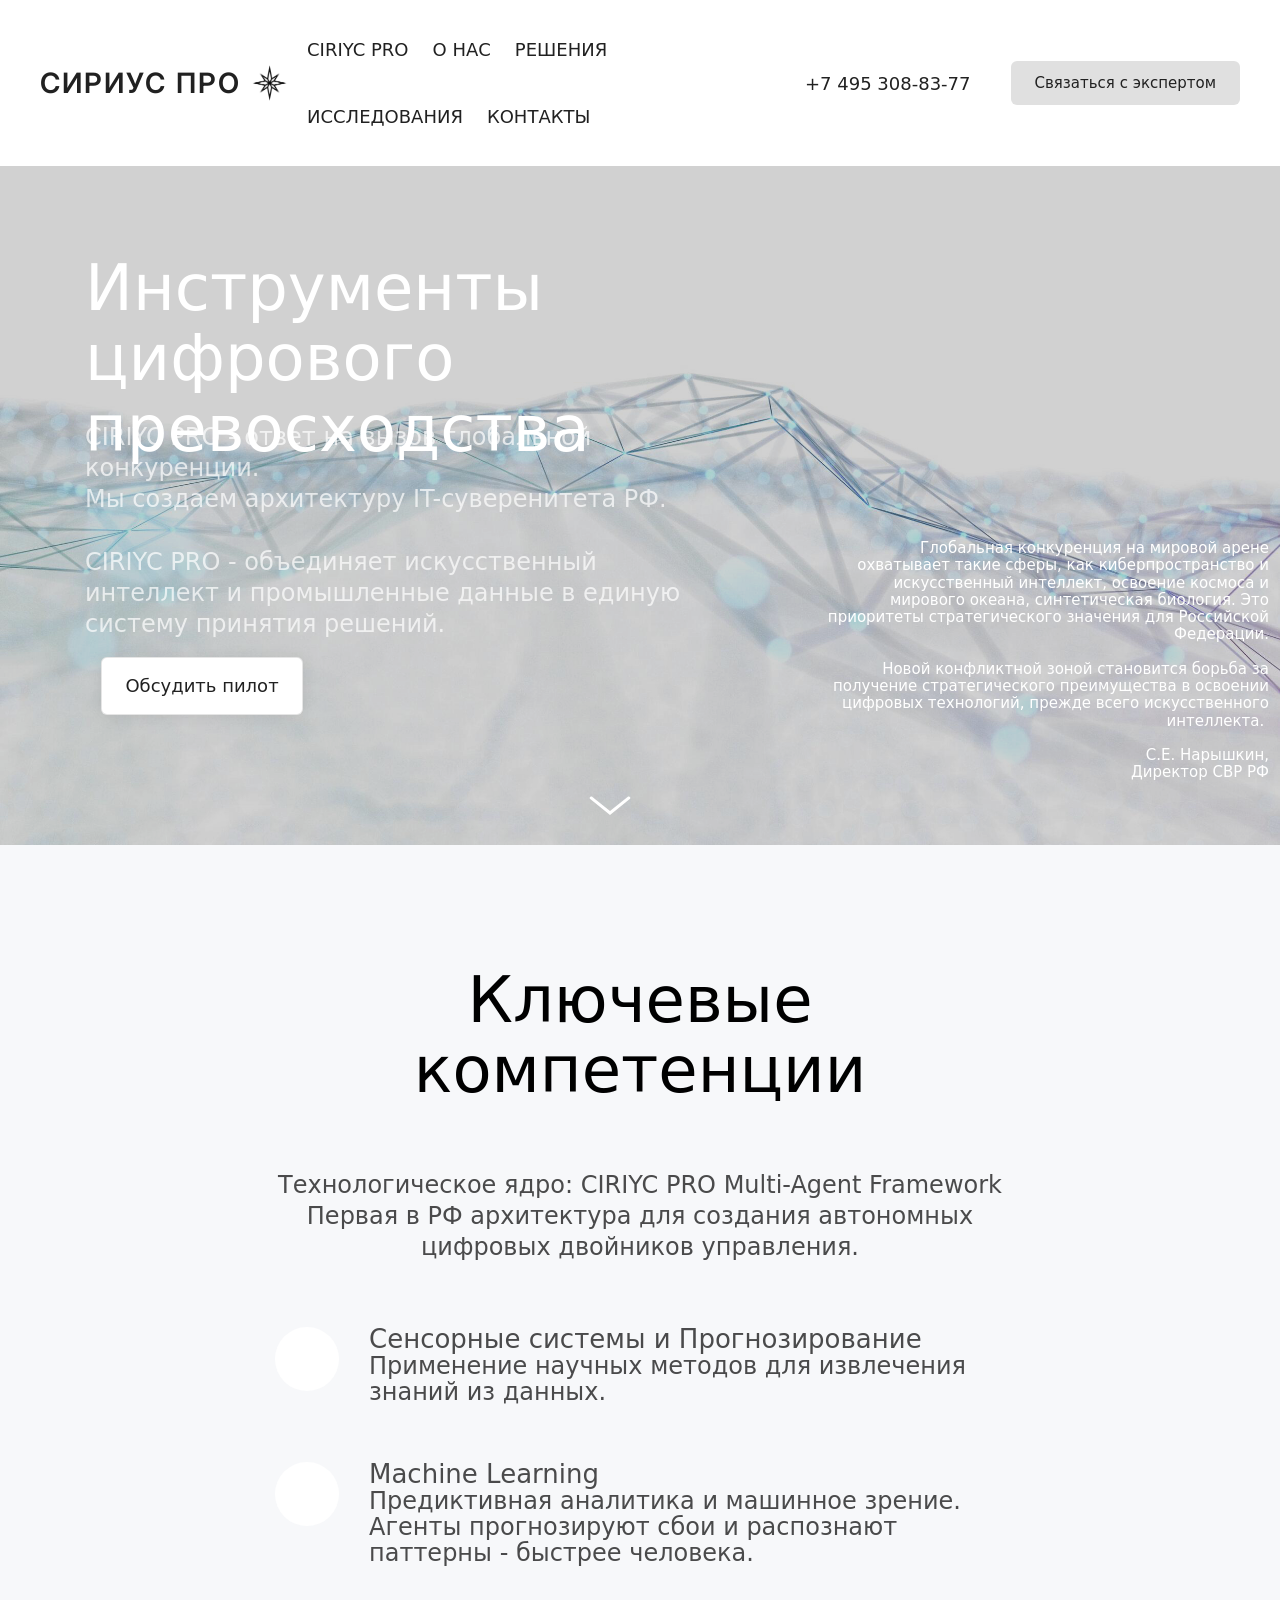
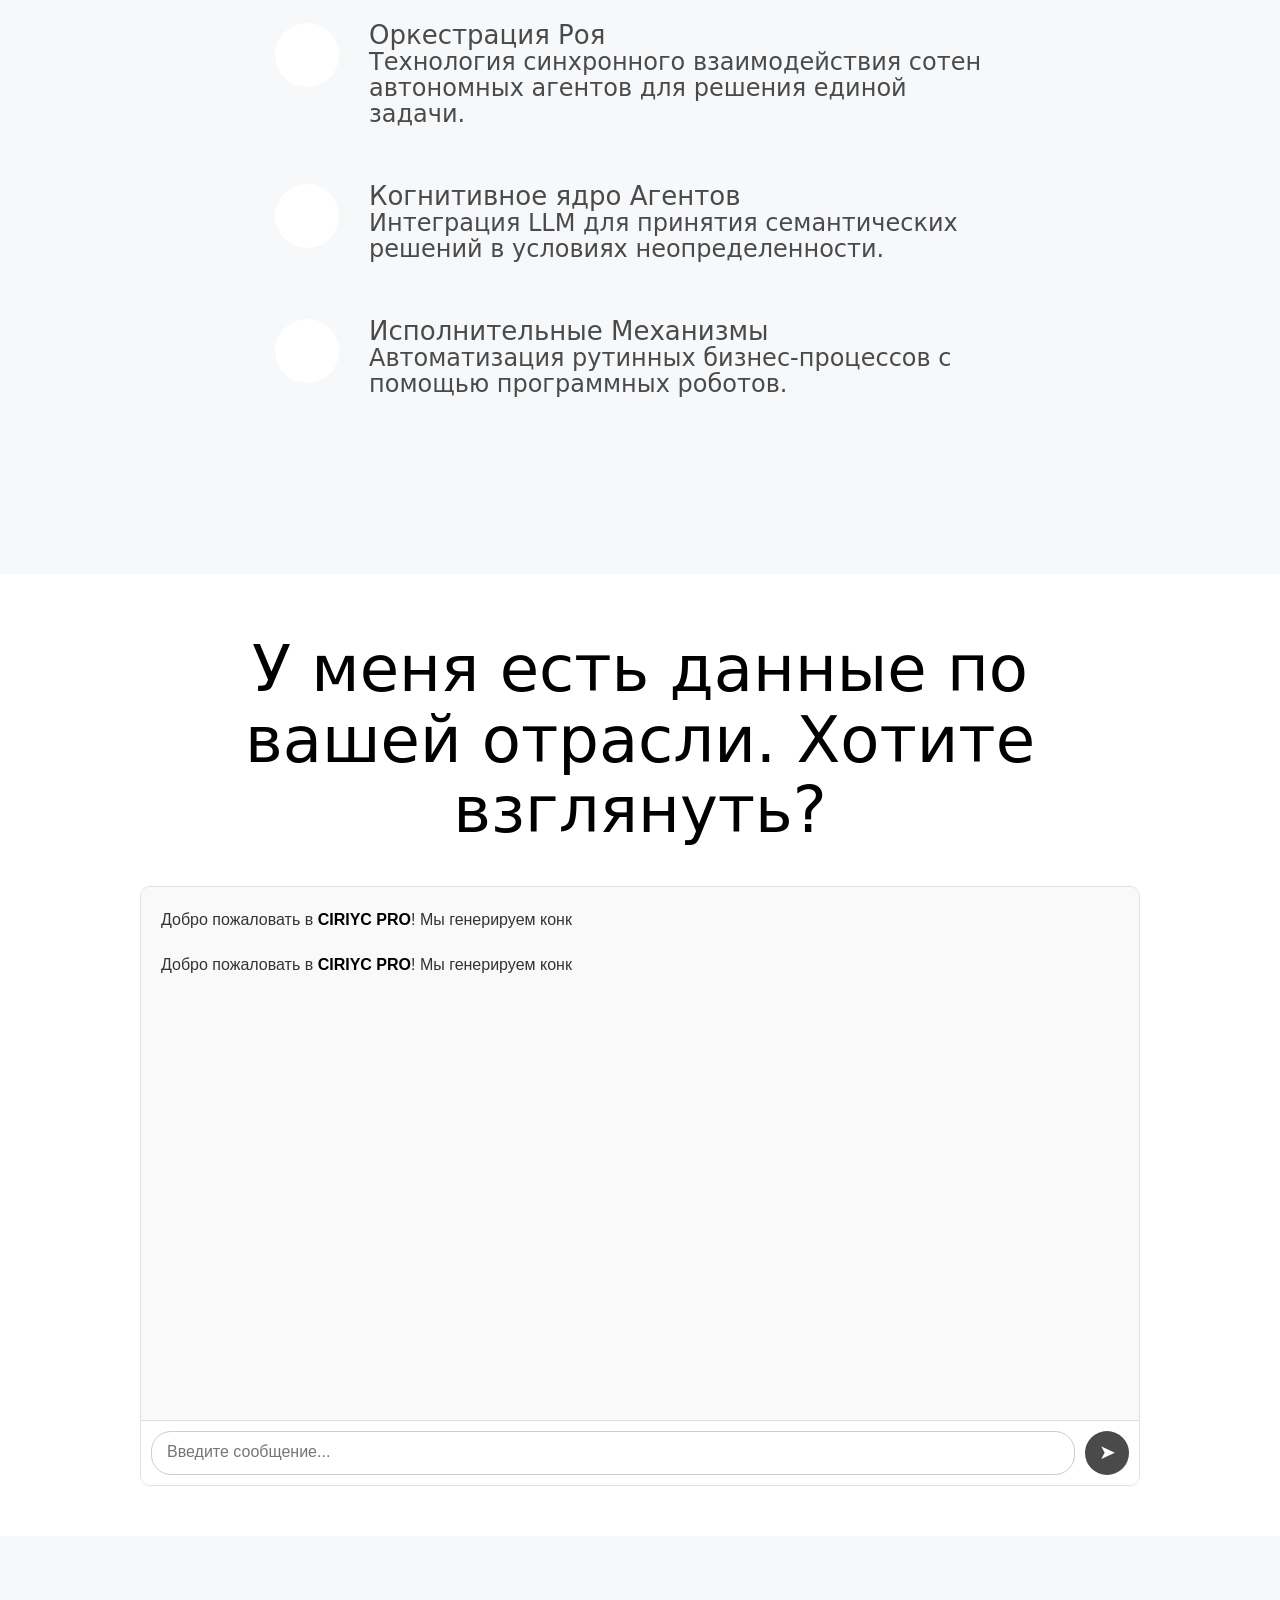
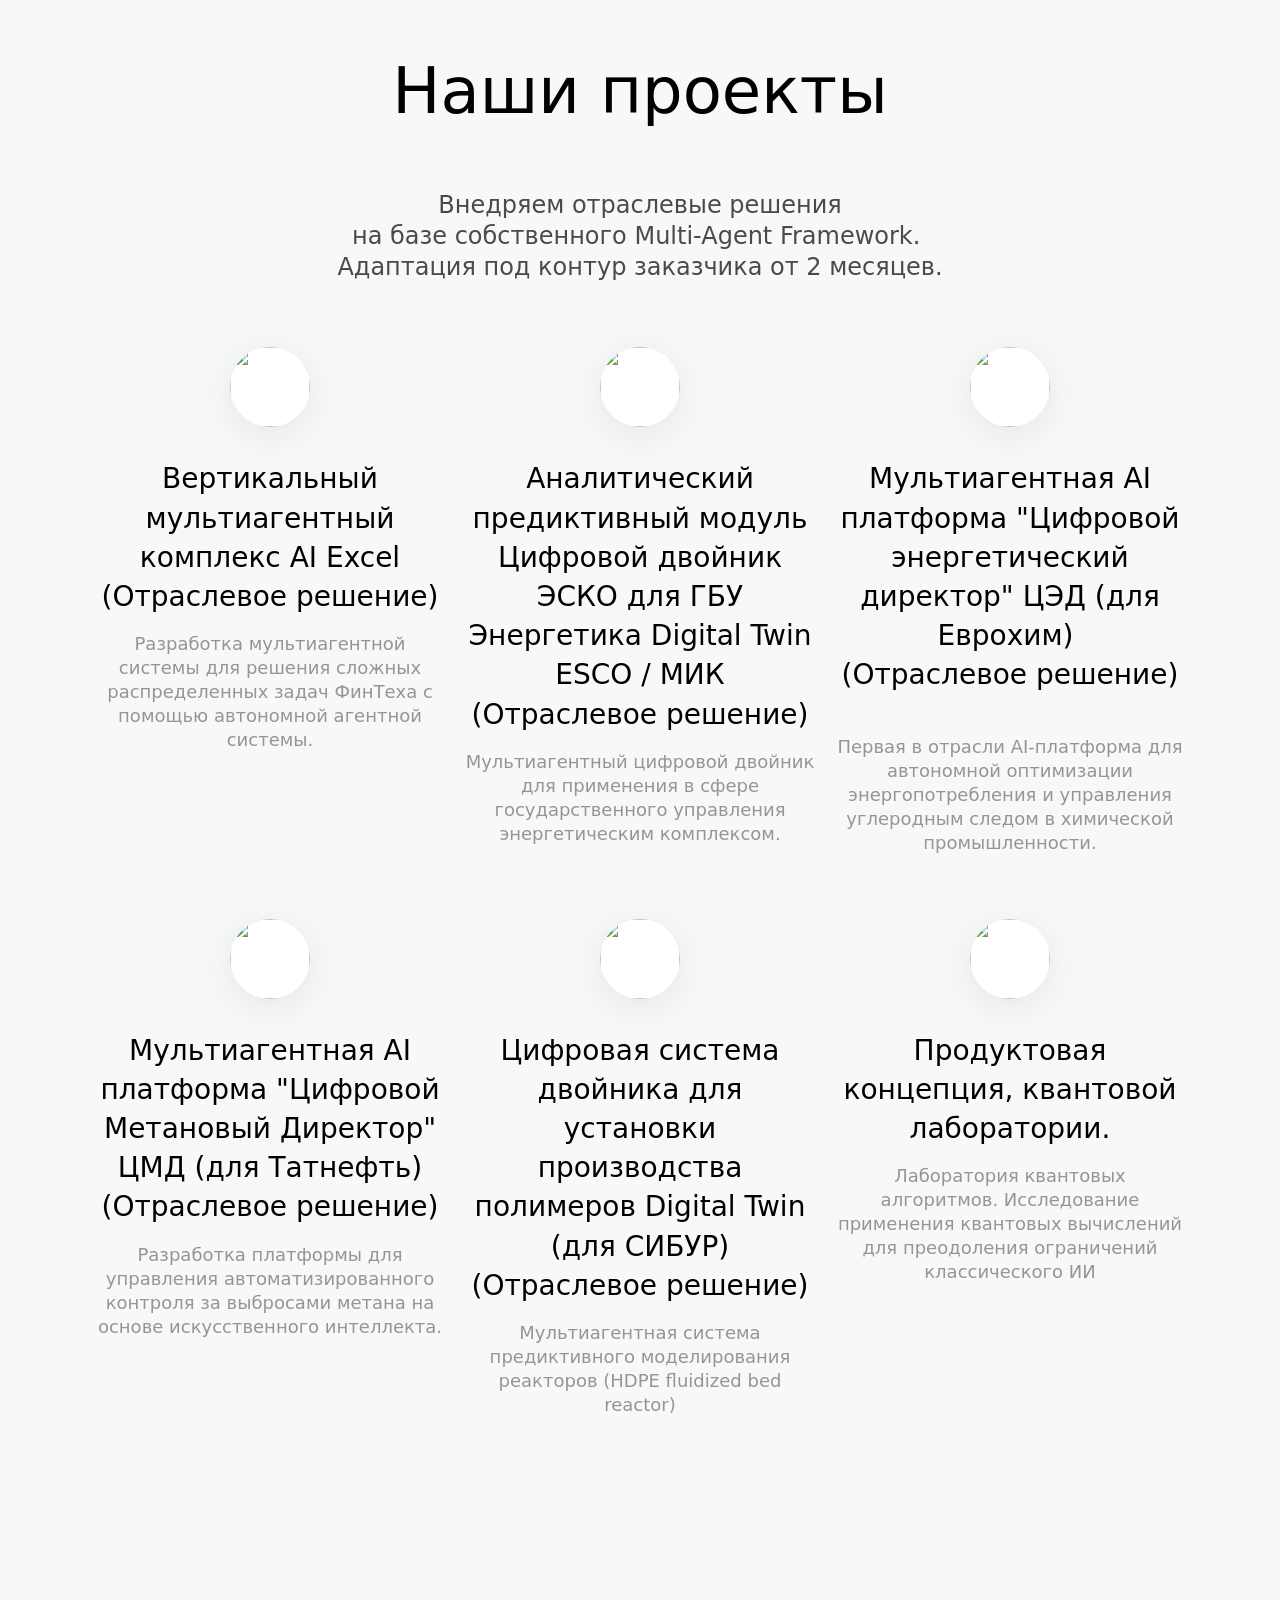
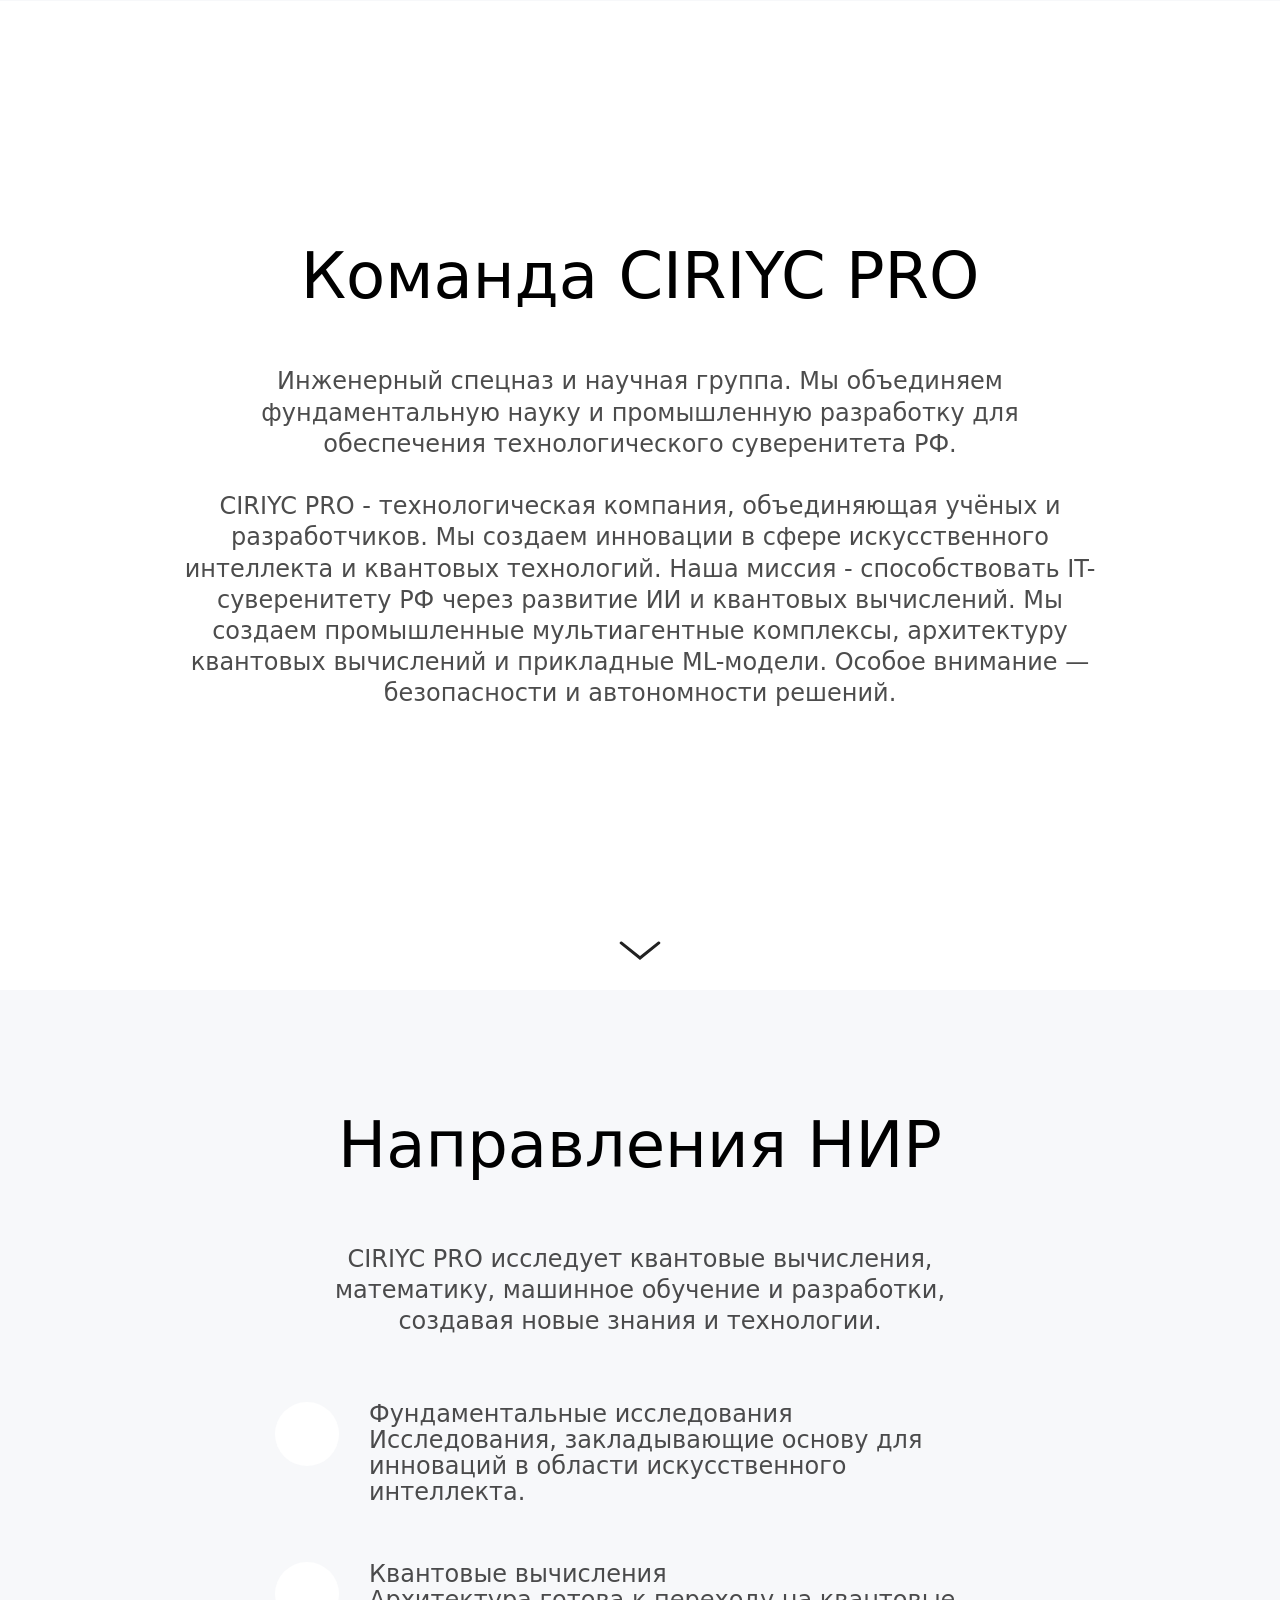
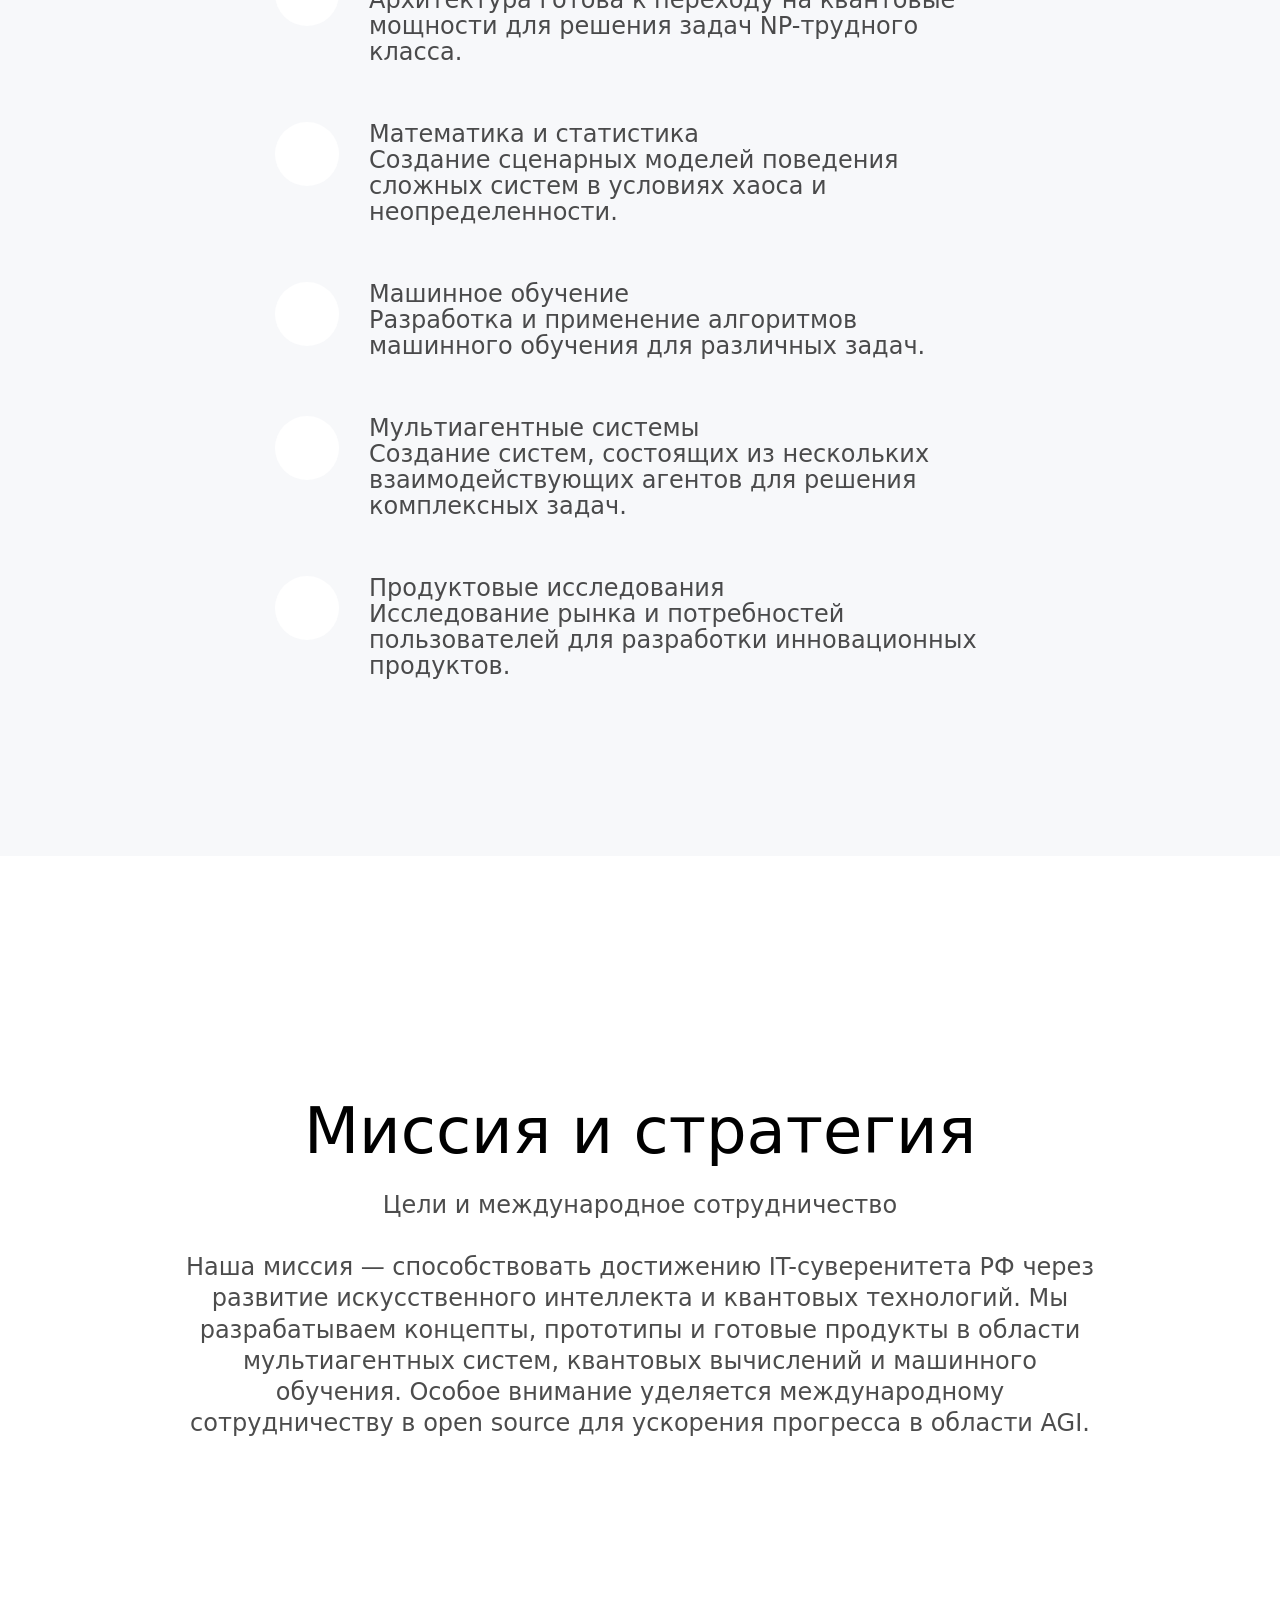
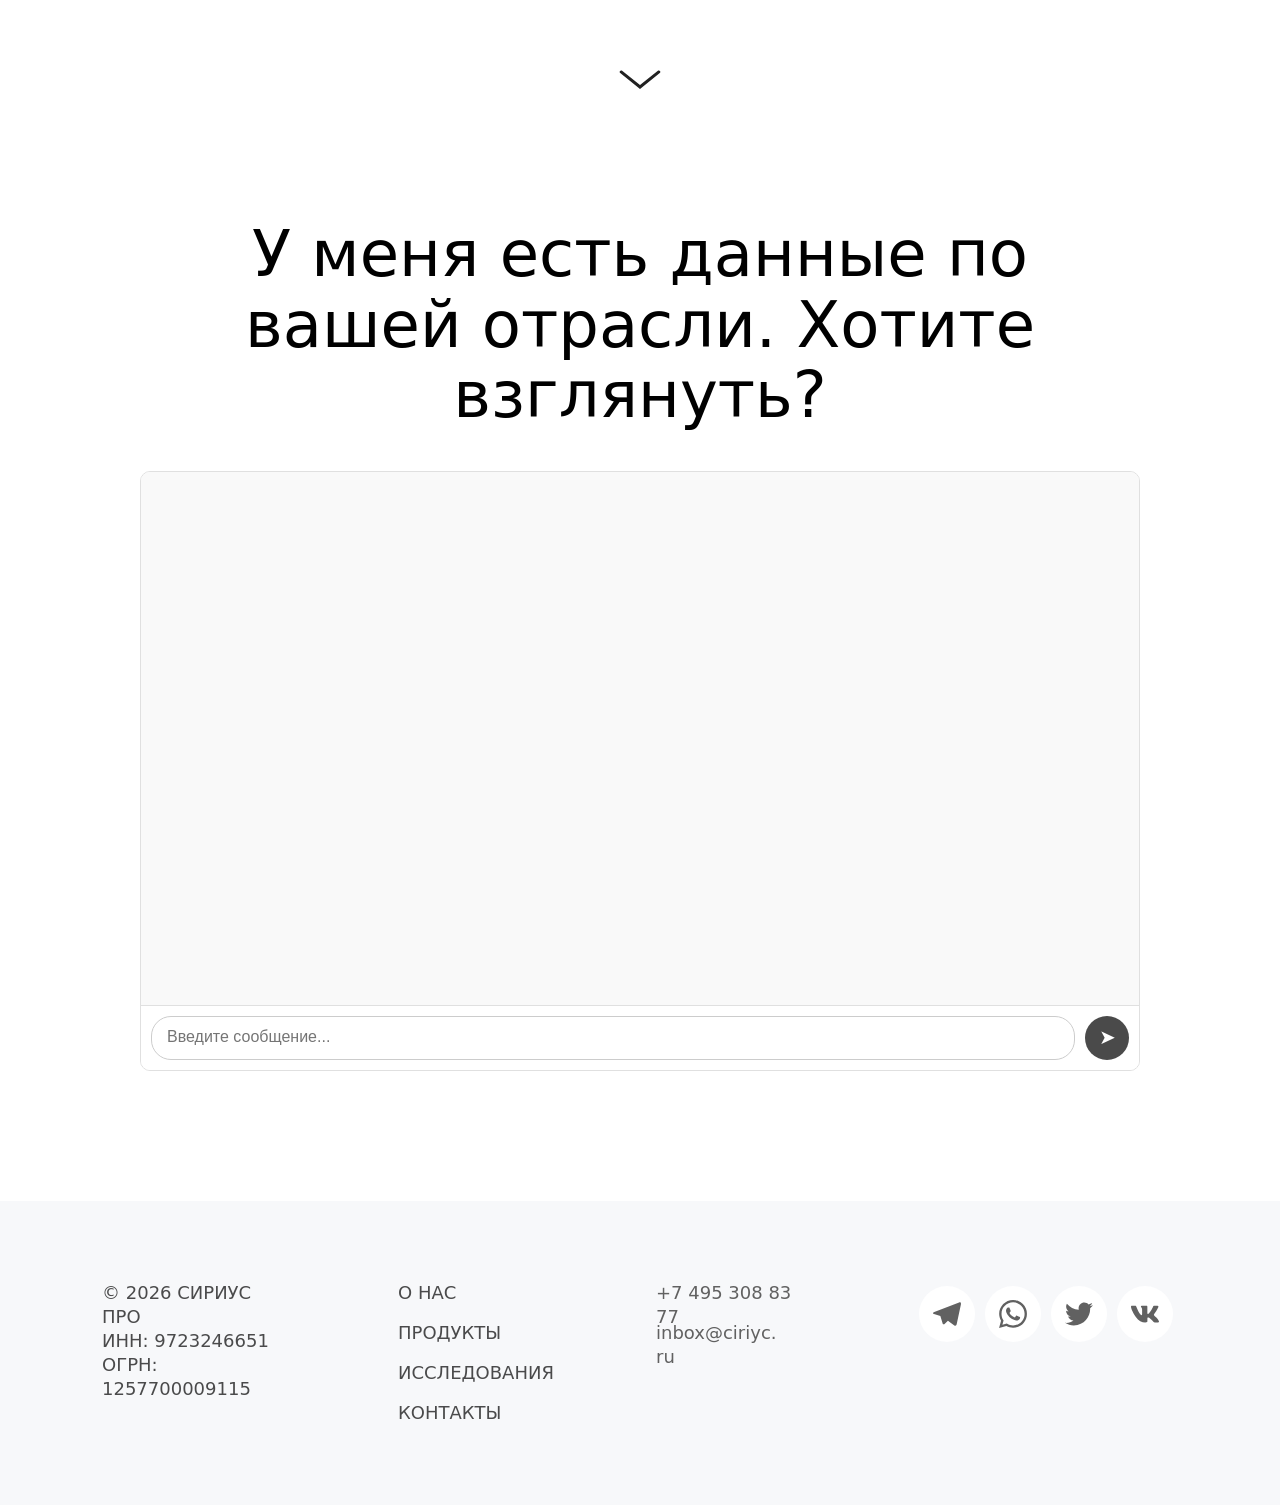
==== commit 06ccfcda: "hero: picture loads (static/hero.jpg), light 0.18 shade" ====
--- a/index.html
+++ b/index.html
@@ -193,6 +193,7 @@
     <link rel="preconnect" href="https://fonts.gstatic.com" crossorigin>
     <link href="https://fonts.googleapis.com/css2?family=Inter:wght@400;500;600;700&display=swap" rel="stylesheet">
     <style>
+        #n-60bdf05d-f7a8-4230-be22-0aa4afb3990d { background: rgba(0,0,0,0.18) !important; }
         /* === НАШ ЛОГОТИП (СИРИУС ПРО + звезда) === */
         .cli-logo__text {
             font-family: 'Inter', -apple-system, BlinkMacSystemFont, sans-serif !important;
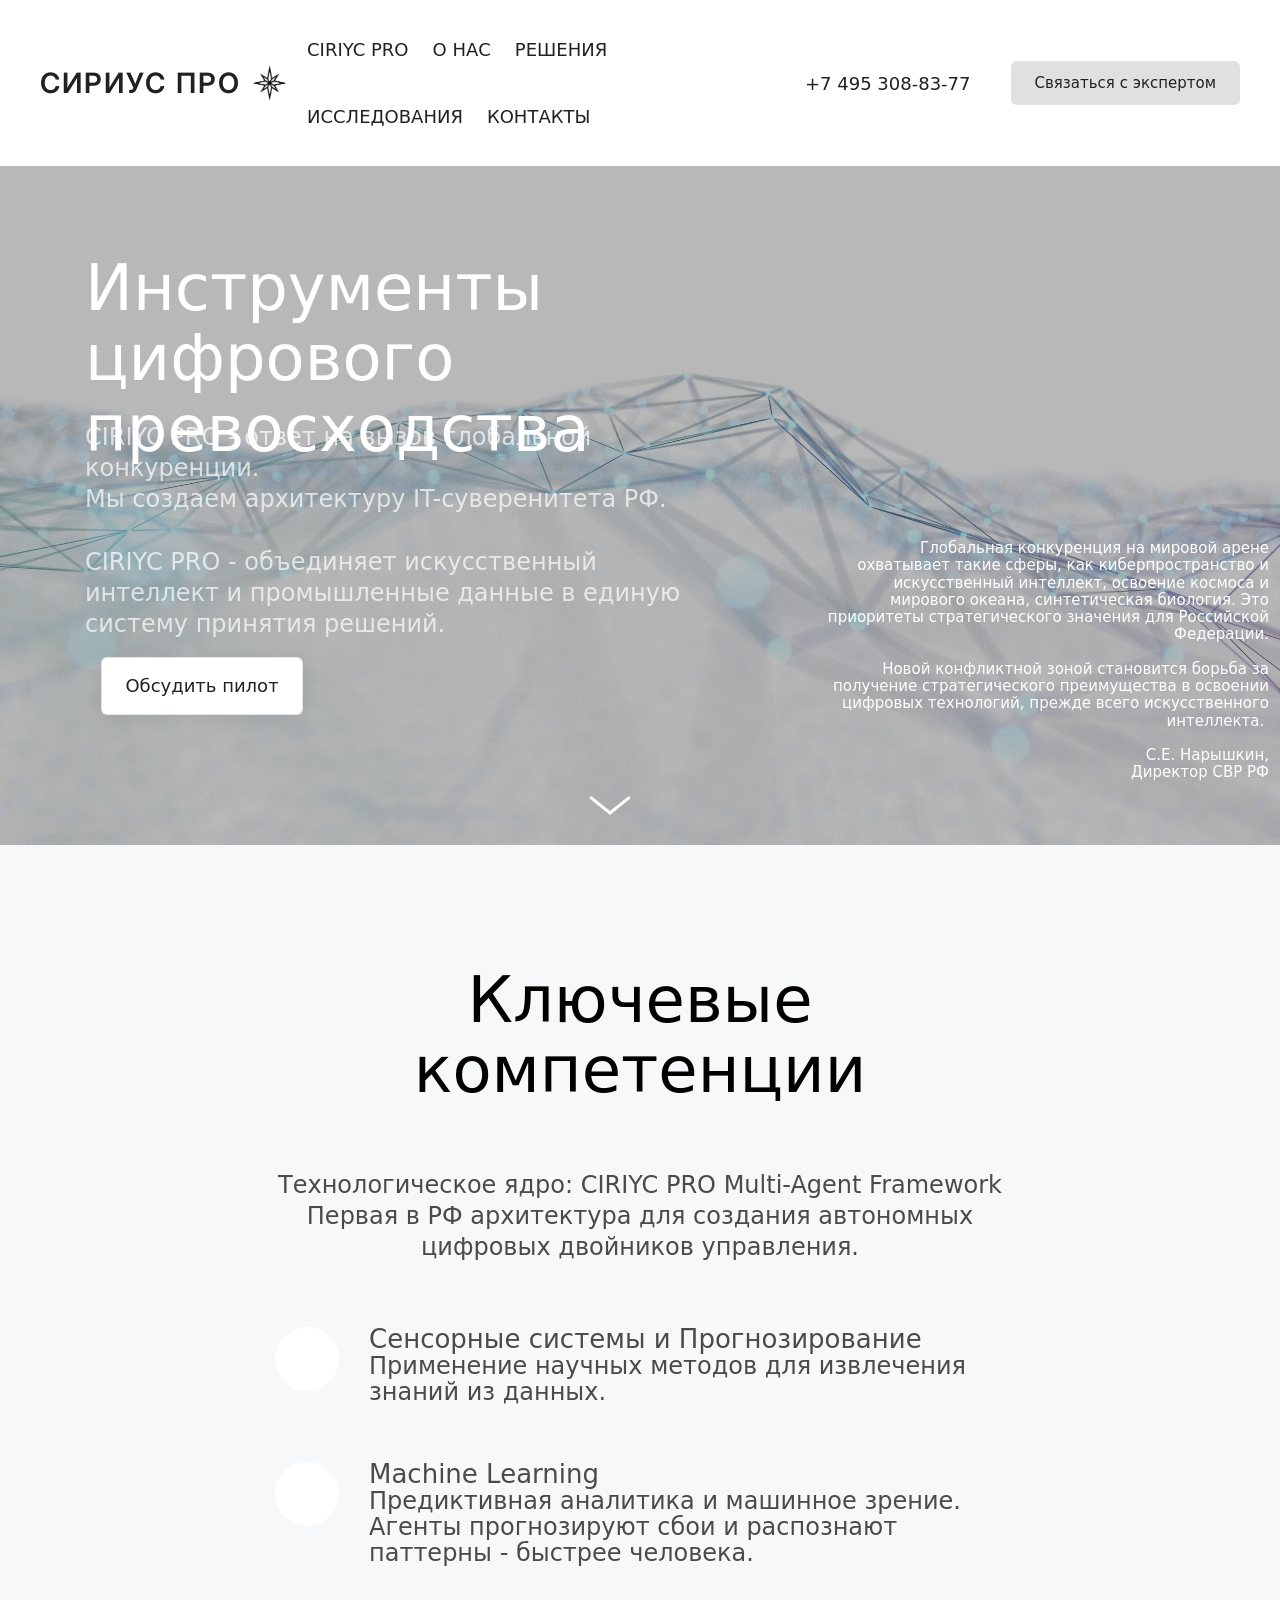
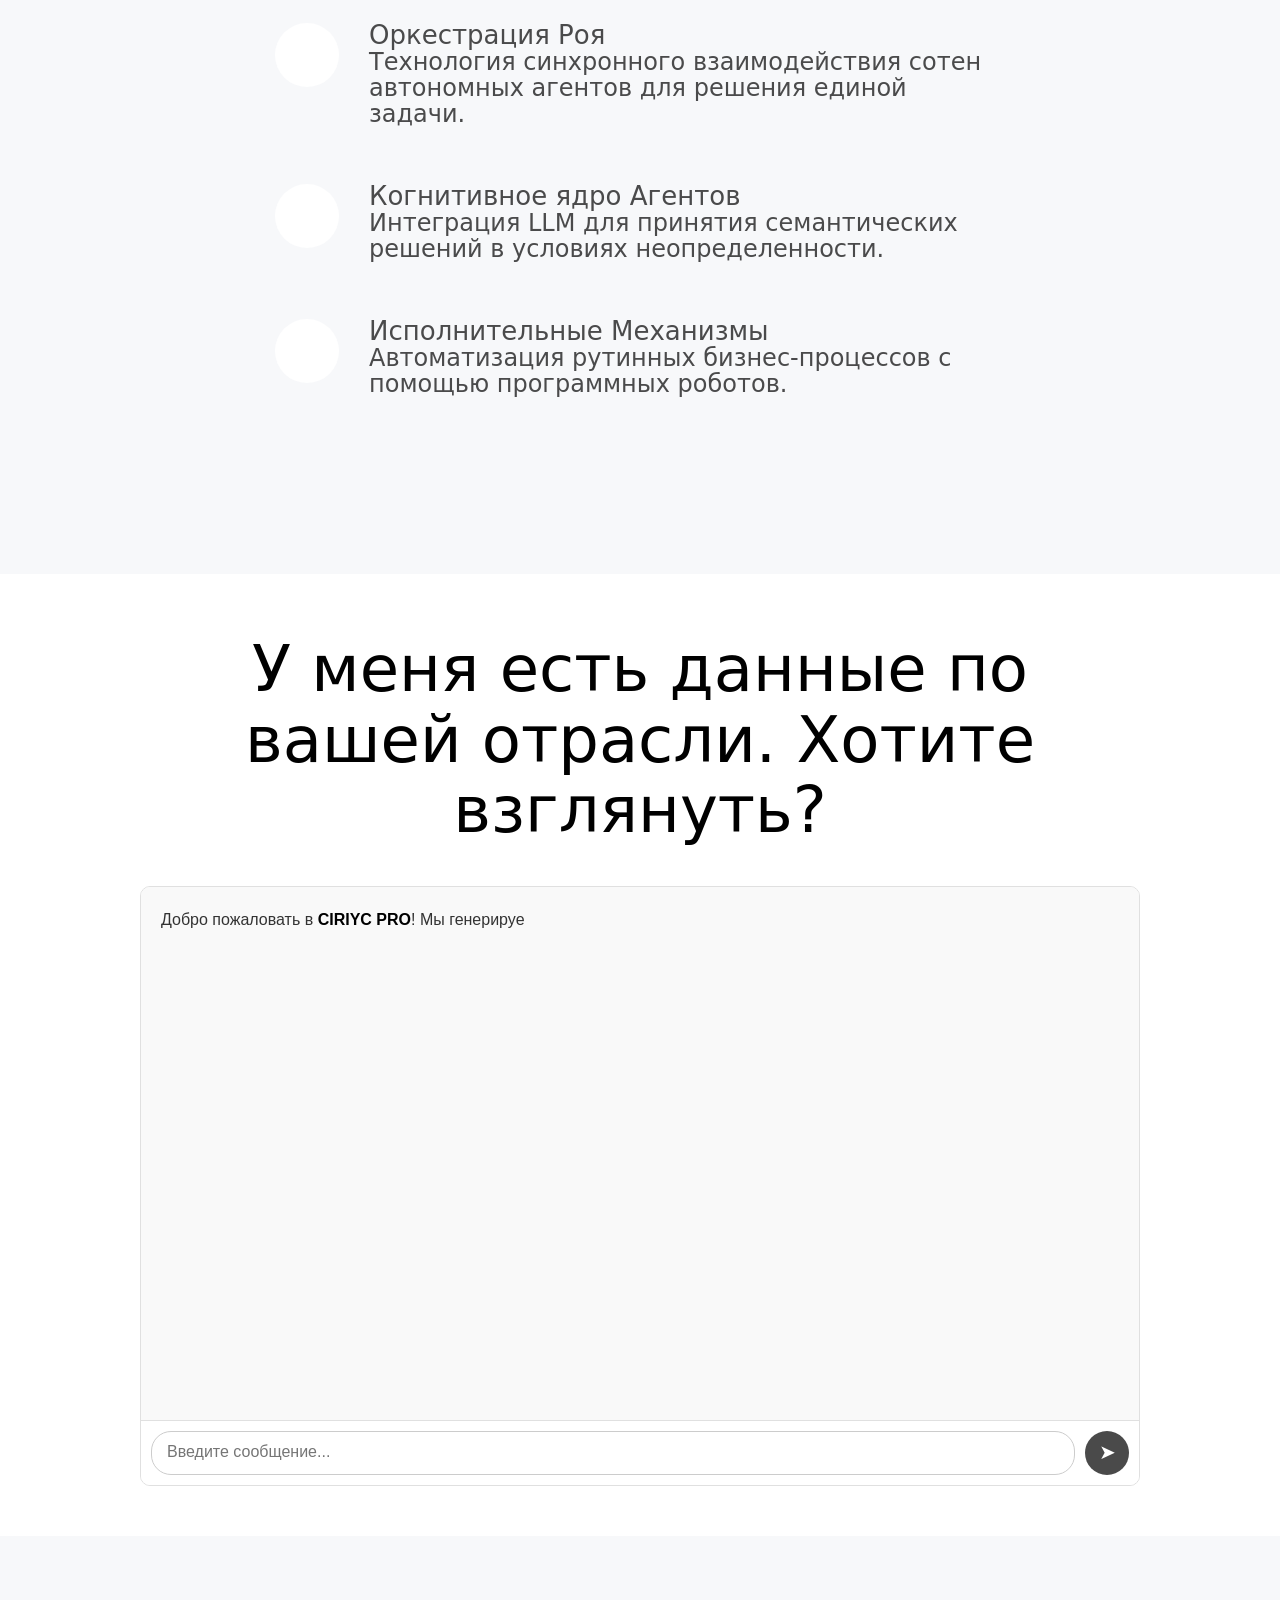
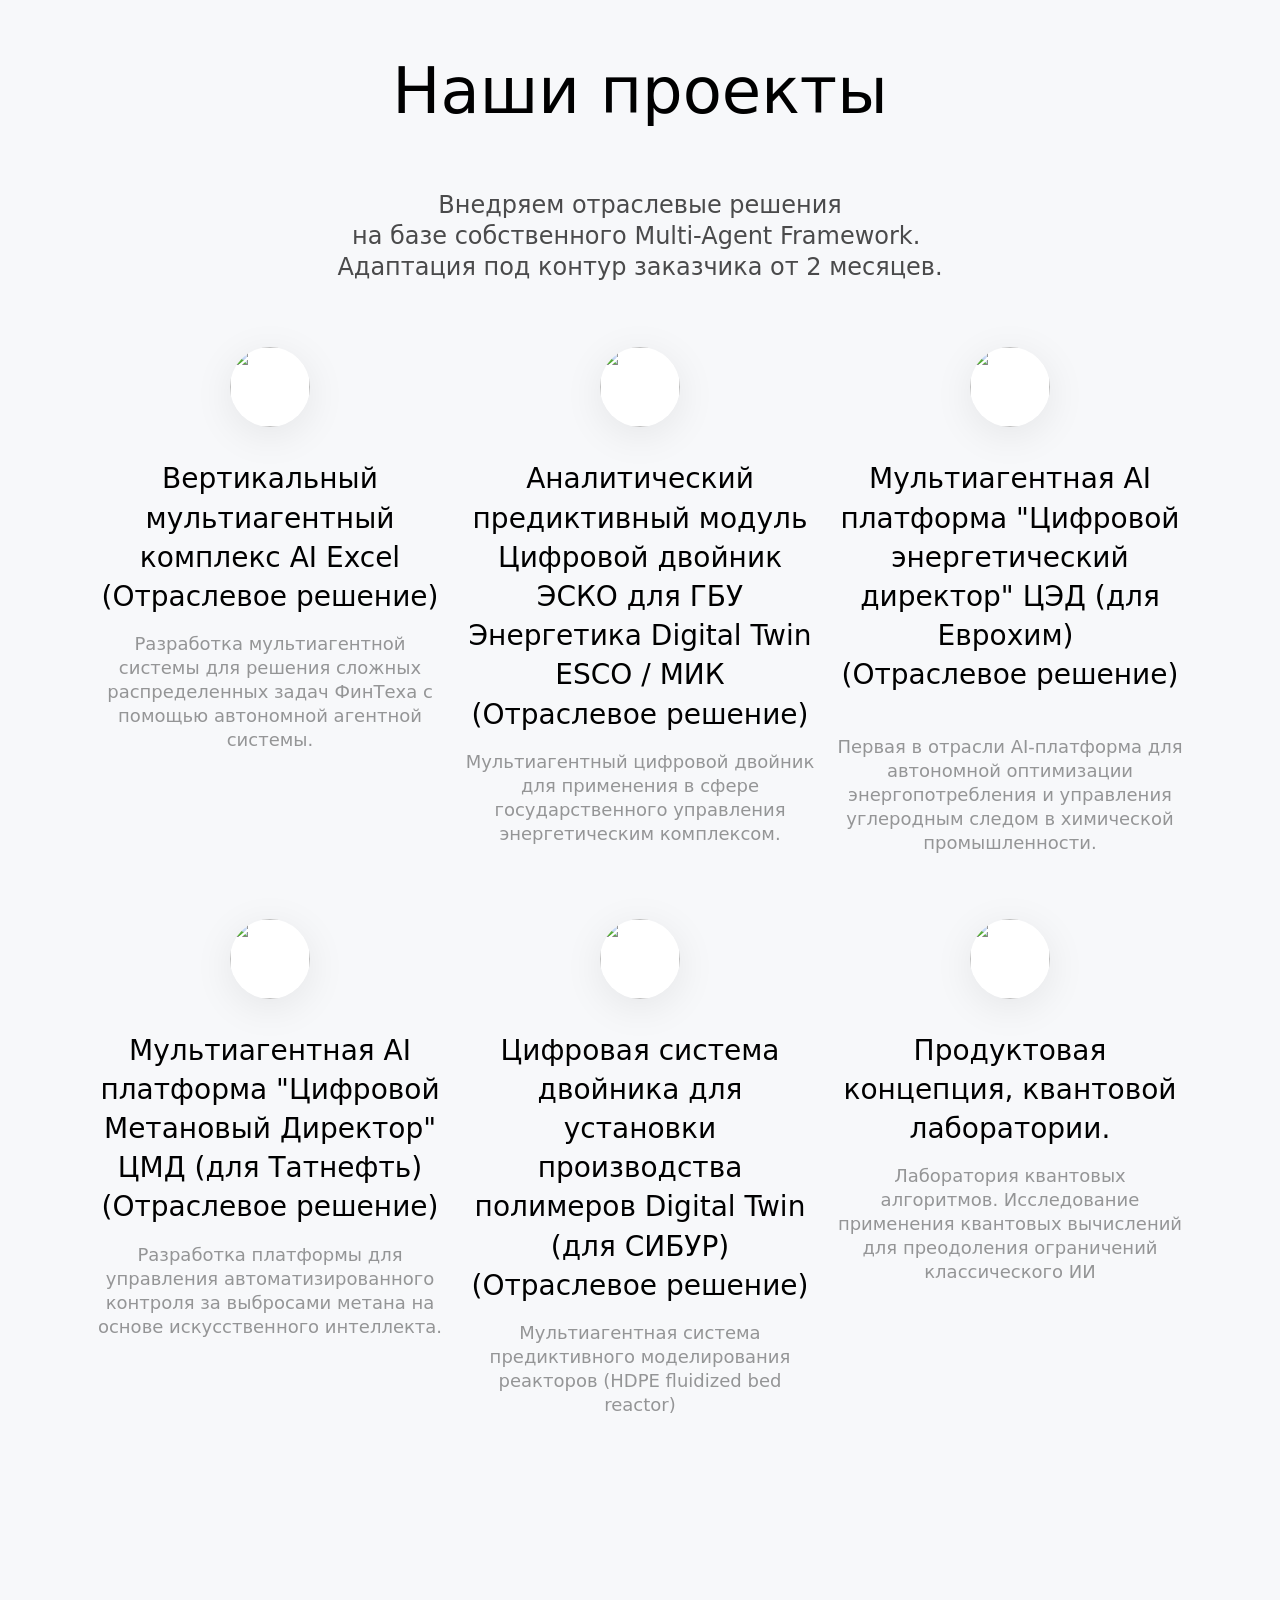
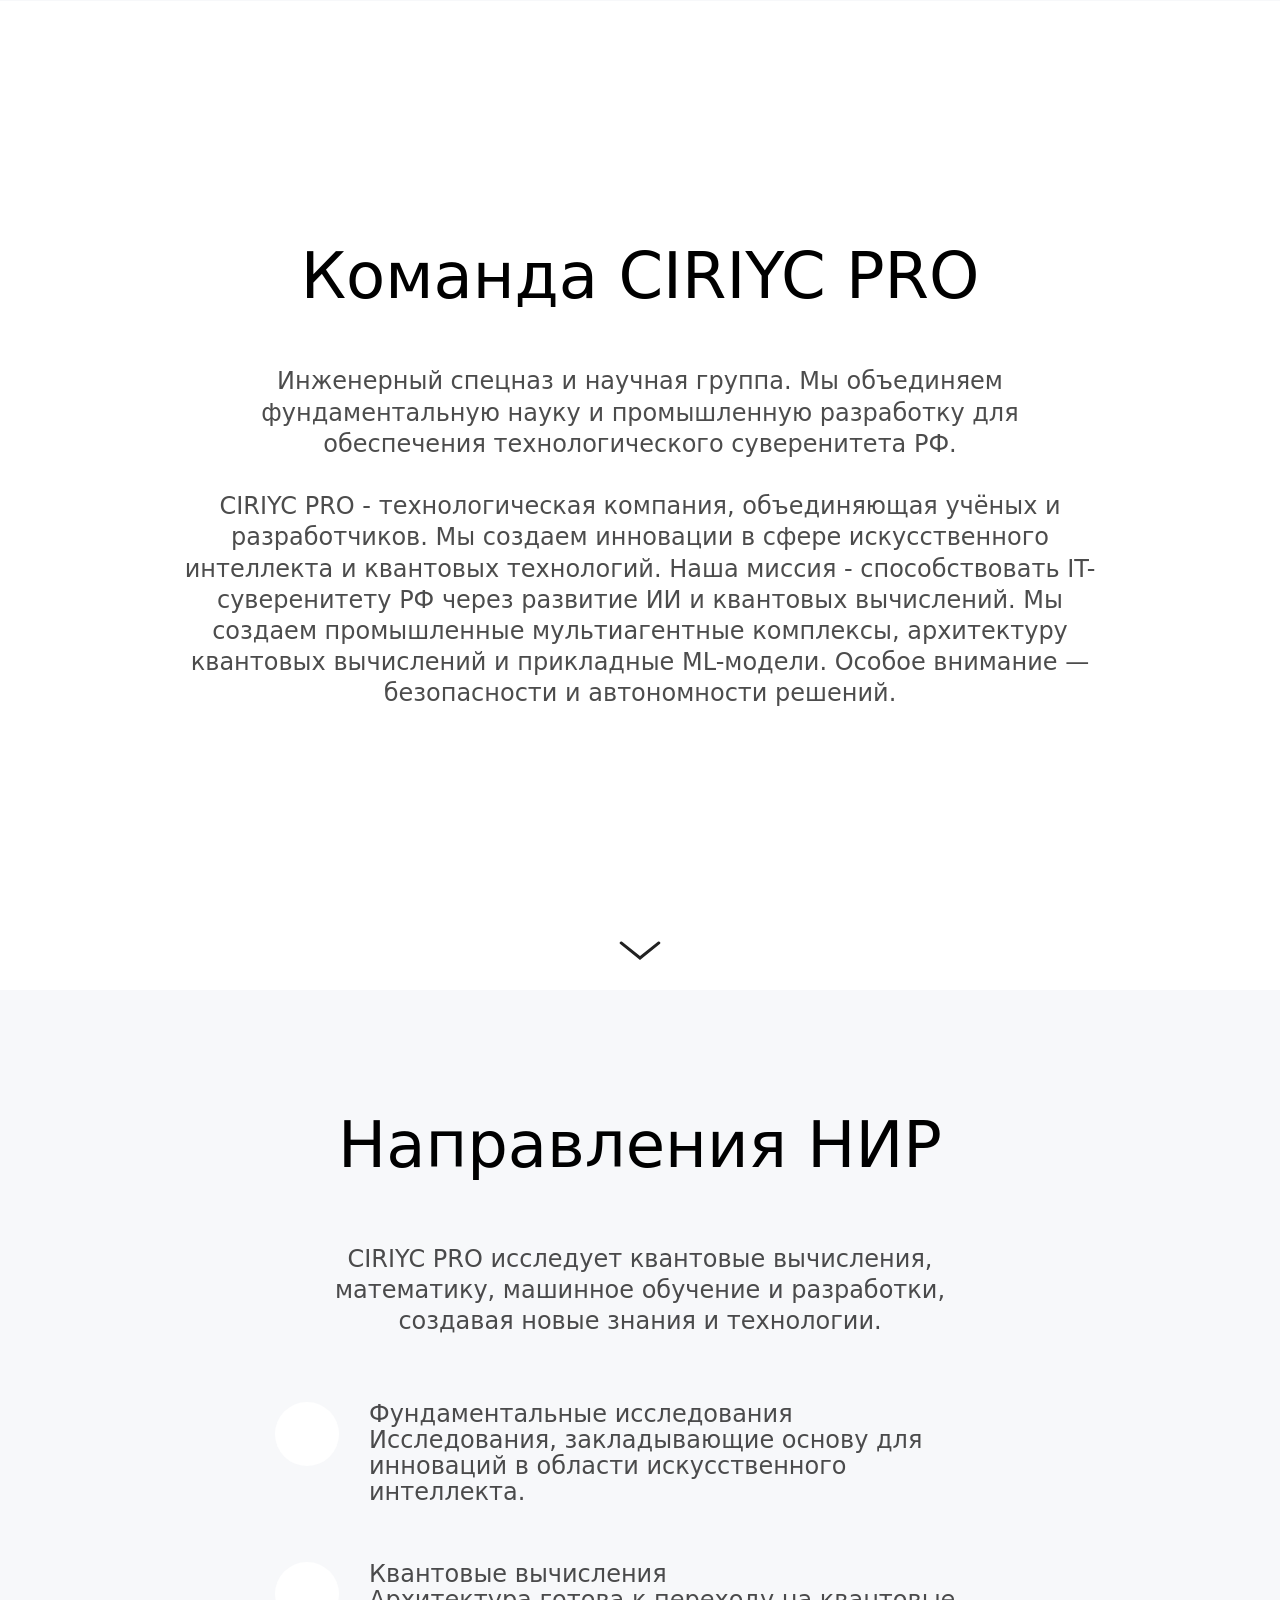
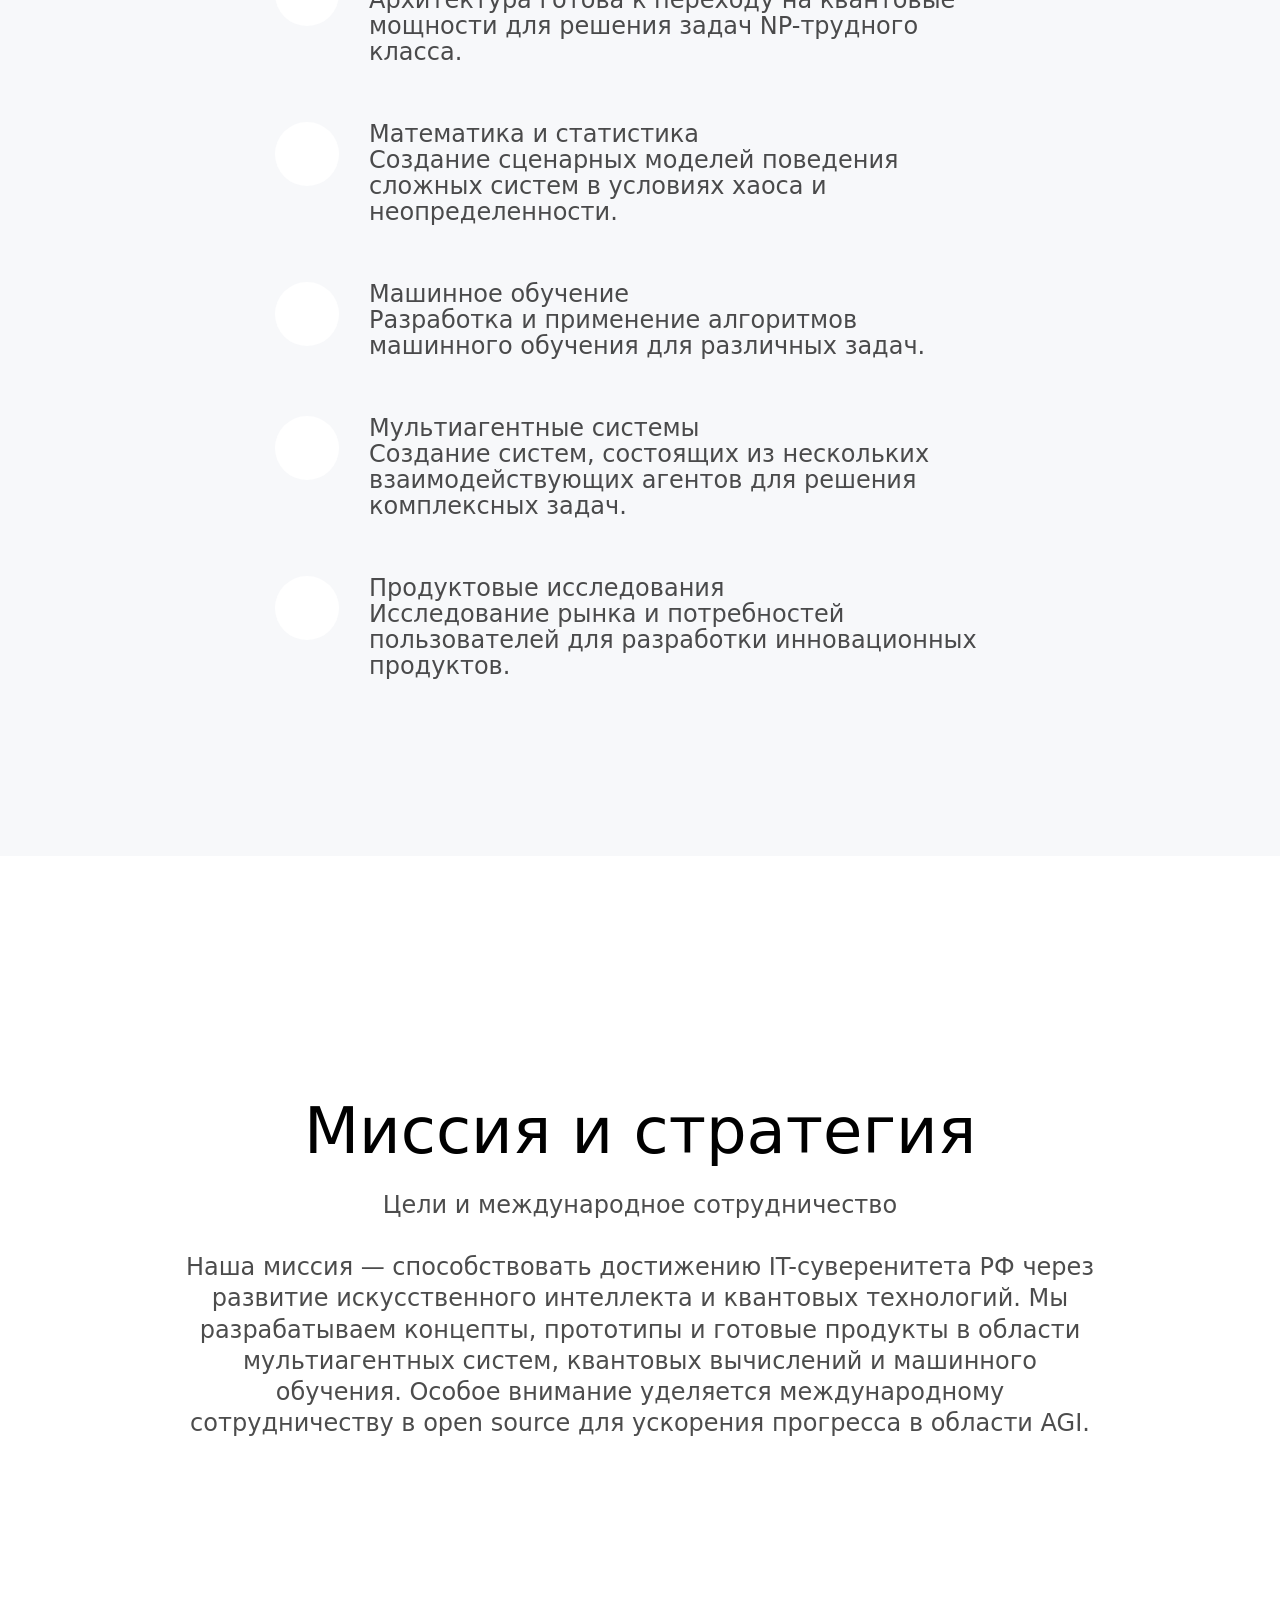
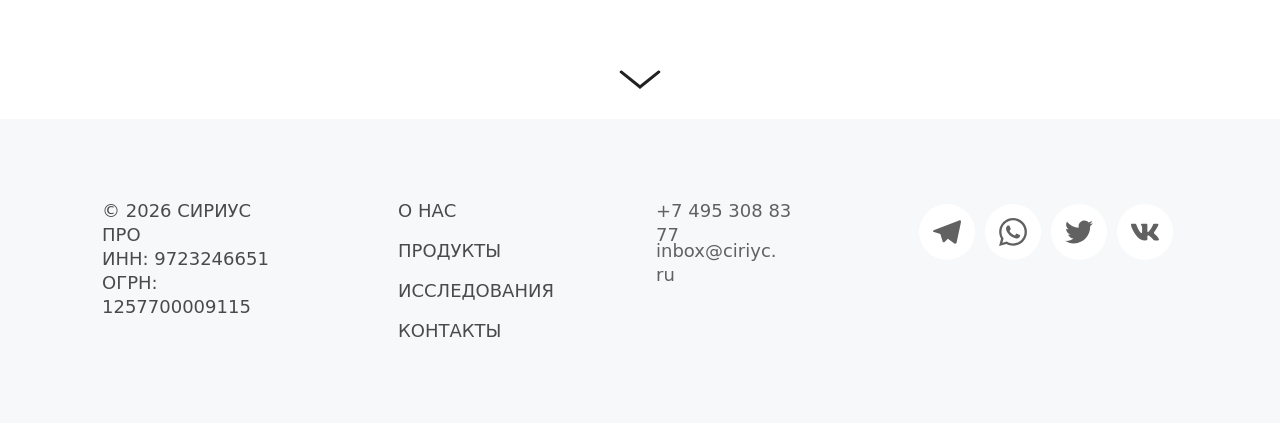
==== commit ed19376e: "remove duplicate chat widget, hero shade 0.28" ====
--- a/index.html
+++ b/index.html
@@ -193,7 +193,7 @@
     <link rel="preconnect" href="https://fonts.gstatic.com" crossorigin>
     <link href="https://fonts.googleapis.com/css2?family=Inter:wght@400;500;600;700&display=swap" rel="stylesheet">
     <style>
-        #n-60bdf05d-f7a8-4230-be22-0aa4afb3990d { background: rgba(0,0,0,0.18) !important; }
+        #n-60bdf05d-f7a8-4230-be22-0aa4afb3990d { background: rgba(0,0,0,0.28) !important; }
         /* === НАШ ЛОГОТИП (СИРИУС ПРО + звезда) === */
         .cli-logo__text {
             font-family: 'Inter', -apple-system, BlinkMacSystemFont, sans-serif !important;
@@ -862,290 +862,7 @@
         }
     }, 1000);
 </script></div></div></section><section id="n-8ab1fe3d-b68a-4b19-94e7-14a80eb6734b" data-root-id="8ab1fe3d-b68a-4b19-94e7-14a80eb6734b" data-bind="e30=" id="n-8ab1fe3d-b68a-4b19-94e7-14a80eb6734b" class="cli-block cli-advantages cli-block--default" data-type="block-wrapper" data-resize="true" data-design-type="block-wrapper"><div id="n-45f35e32-fa58-4625-9a93-c343d5ab23e5" data-root-id="8ab1fe3d-b68a-4b19-94e7-14a80eb6734b" data-block-content="true" class="cli-block__content cli-grid cli-block__content--normal" data-title="CDN_PUG_COMPONENTS_BLOCK" data-design-order="1" id="n-45f35e32-fa58-4625-9a93-c343d5ab23e5" data-type="grid" data-design-type="grid"><div id="n-1e5c162d-257a-4876-9eb1-0eae54002df3" data-root-id="8ab1fe3d-b68a-4b19-94e7-14a80eb6734b" class="cli-col cli-col-start__xl--1 cli-col-end__xl--13 cli-col-start__md--1 cli-col-end__md--7 cli-col-start__sm--1 cli-col-end__sm--5" data-type="grid-col" data-design-type="grid-col" id="n-1e5c162d-257a-4876-9eb1-0eae54002df3"><div id="n-dc9dd982-5ac2-4f3f-9276-578e4770355f" data-root-id="8ab1fe3d-b68a-4b19-94e7-14a80eb6734b" data-content-order="1" class="cli-block-title cli-block-title--gigantic cli-text-center cli-text-bold" data-type="text" id="n-dc9dd982-5ac2-4f3f-9276-578e4770355f" data-seo="true" data-design-type="text" data-draggable="true" data-title="CDN_PUG_COMPONENTS_TITLE" data-design-order="2"><span style="font-weight: 400; font-style: normal">Наши проекты</span></div><div id="n-a8700d1e-7fb9-48a4-8526-98b6620d5f80" data-root-id="8ab1fe3d-b68a-4b19-94e7-14a80eb6734b" data-draggable="true" data-design-order="3" data-content-order="2" class="cli-block-subtitle cli-block-subtitle--big cli-text-center cli-text-medium" data-title="CDN_PUG_COMPONENTS_SUBTITLE" data-design-type="text" id="n-a8700d1e-7fb9-48a4-8526-98b6620d5f80" data-type="text"><span style="font-weight: 200; font-style: normal">Внедряем отраслевые решения<br>на базе собственного Multi-Agent Framework. </span><br><span style="font-weight: 200; font-style: normal">Адаптация под контур заказчика от 2 месяцев.</span></div><ul id="n-a1f7f330-ba05-454b-89a5-cb1985589a33" data-root-id="8ab1fe3d-b68a-4b19-94e7-14a80eb6734b" id="n-a1f7f330-ba05-454b-89a5-cb1985589a33" class="cli-flex-list cli-flex-list--col-xl-3 cli-flex-list--col-md-2 cli-flex-list--col-sm-1 cli-flex-list--center" data-type="list" data-title="CDN_PUG_MODELS_ADVANTAGES" data-content-order="3" data-design-type="list" data-design-order="4"><li id="n-733ba358-f868-41dd-9355-7d14011f17dc" data-root-id="8ab1fe3d-b68a-4b19-94e7-14a80eb6734b" id="n-733ba358-f868-41dd-9355-7d14011f17dc" class="cli-advantage-item cli-flex-list__item" data-type="list-item" data-design-type="list-item"><div id="n-98e0f07d-f44b-4970-bcce-0022049158d2" data-root-id="8ab1fe3d-b68a-4b19-94e7-14a80eb6734b" id="n-98e0f07d-f44b-4970-bcce-0022049158d2" class="cli-iconed-card"><img id="n-0c1ecb83-02be-48ca-bd83-5450d2829ffe" data-root-id="8ab1fe3d-b68a-4b19-94e7-14a80eb6734b" height="667" data-multitype="true" data-widget-controls="true" data-image-width="656" src="https://274418.selcdn.ru/cv08300-33250f0d-0664-43fc-9dbf-9d89738d114e/uploads/717718/197be65d-6d73-47a9-a507-877e5f17f8c1.png" sizes="(-webkit-min-device-pixel-ratio: 1.5) and (max-width: 666px) 80px,(-webkit-min-device-pixel-ratio: 1.5) and (max-width: 767px) 80px,(-webkit-min-device-pixel-ratio: 1.5) and (max-width: 1023px) 80px,(-webkit-min-device-pixel-ratio: 1.5) and (max-width: 1199px) 80px,(-webkit-min-device-pixel-ratio: 1.5) and (min-width: 1200px) 80px, (max-width: 666px) 80px,(max-width: 767px) 80px,(max-width: 1023px) 80px,(max-width: 1199px) 80px, 80px" data-design-type="image" srcset="https://static.craftum.com/Qltmm1AB3BE1MIKPNQjI4HEHRoc=/160x0/filters:no_upscale()/https://274418.selcdn.ru/cv08300-33250f0d-0664-43fc-9dbf-9d89738d114e/uploads/717718/197be65d-6d73-47a9-a507-877e5f17f8c1.png 80w,https://static.craftum.com/rzy_2YK6w5TG1KEh2sQgEzcZxuI=/140x0/filters:no_upscale()/https://274418.selcdn.ru/cv08300-33250f0d-0664-43fc-9dbf-9d89738d114e/uploads/717718/197be65d-6d73-47a9-a507-877e5f17f8c1.png 140w,https://static.craftum.com/Qltmm1AB3BE1MIKPNQjI4HEHRoc=/160x0/filters:no_upscale()/https://274418.selcdn.ru/cv08300-33250f0d-0664-43fc-9dbf-9d89738d114e/uploads/717718/197be65d-6d73-47a9-a507-877e5f17f8c1.png 160w" class="cli-image cli-iconed-card__icon" data-draggable="true" data-title="CDN_PUG_COMPONENTS_IMAGE" data-system-sizes="666,80px,80px,fill;767,80px,80px,fill;1023,80px,80px,fill;1199,80px,80px,fill;1920,80px,80px,fill" id="n-0c1ecb83-02be-48ca-bd83-5450d2829ffe" data-type="image" width="656"></img><div id="n-13002156-a83b-4fe3-8610-4224ab81b3db" data-root-id="8ab1fe3d-b68a-4b19-94e7-14a80eb6734b" data-draggable="true" data-design-type="text" id="n-13002156-a83b-4fe3-8610-4224ab81b3db" class="cli-iconed-card__title cli-text-medium cli-text-center" data-type="text" data-title="CDN_PUG_COMPONENTS_TITLE"><span style="font-weight: 400; font-style: normal">Вертикальный мультиагентный комплекс AI Excel (Отраслевое решение)</span></div><div id="n-e2e3e63f-6c1a-452b-9d8f-9cb3c4de11f5" data-root-id="8ab1fe3d-b68a-4b19-94e7-14a80eb6734b" data-draggable="true" data-design-type="text" id="n-e2e3e63f-6c1a-452b-9d8f-9cb3c4de11f5" class="cli-iconed-card__description cli-text-center" data-type="text" data-title="CDN_PUG_COMPONENTS_SUBTITLE"><span style="font-weight: 300; font-style: normal">Разработка мультиагентной системы для решения сложных распределенных задач ФинТеха с помощью автономной агентной системы.</span></div></div></li><li id="n-2df0d523-7d9f-4620-92d7-6a836da3b931" data-root-id="8ab1fe3d-b68a-4b19-94e7-14a80eb6734b" id="n-2df0d523-7d9f-4620-92d7-6a836da3b931" class="cli-advantage-item cli-flex-list__item" data-type="list-item" data-design-type="list-item"><div id="n-36e14eb1-39c2-4ff6-9e36-249813d061f8" data-root-id="8ab1fe3d-b68a-4b19-94e7-14a80eb6734b" id="n-36e14eb1-39c2-4ff6-9e36-249813d061f8" class="cli-iconed-card"><img id="n-64144a91-a409-4d56-a19c-99f163f1a1c5" data-root-id="8ab1fe3d-b68a-4b19-94e7-14a80eb6734b" class="cli-image cli-iconed-card__icon" data-draggable="true" data-title="CDN_PUG_COMPONENTS_IMAGE" sizes="(-webkit-min-device-pixel-ratio: 1.5) and (max-width: 666px) 80px,(-webkit-min-device-pixel-ratio: 1.5) and (max-width: 767px) 80px,(-webkit-min-device-pixel-ratio: 1.5) and (max-width: 1023px) 80px,(-webkit-min-device-pixel-ratio: 1.5) and (max-width: 1199px) 80px,(-webkit-min-device-pixel-ratio: 1.5) and (min-width: 1200px) 80px, (max-width: 666px) 80px,(max-width: 767px) 80px,(max-width: 1023px) 80px,(max-width: 1199px) 80px, 80px" data-design-type="image" height="667" data-multitype="true" width="656" data-system-sizes="666,80px,80px,fill;767,80px,80px,fill;1023,80px,80px,fill;1199,80px,80px,fill;1920,80px,80px,fill" id="n-64144a91-a409-4d56-a19c-99f163f1a1c5" data-widget-controls="true" data-type="image" data-image-width="656" src="https://274418.selcdn.ru/cv08300-33250f0d-0664-43fc-9dbf-9d89738d114e/uploads/717718/197be65d-6d73-47a9-a507-877e5f17f8c1.png" srcset="https://static.craftum.com/Qltmm1AB3BE1MIKPNQjI4HEHRoc=/160x0/filters:no_upscale()/https://274418.selcdn.ru/cv08300-33250f0d-0664-43fc-9dbf-9d89738d114e/uploads/717718/197be65d-6d73-47a9-a507-877e5f17f8c1.png 80w,https://static.craftum.com/rzy_2YK6w5TG1KEh2sQgEzcZxuI=/140x0/filters:no_upscale()/https://274418.selcdn.ru/cv08300-33250f0d-0664-43fc-9dbf-9d89738d114e/uploads/717718/197be65d-6d73-47a9-a507-877e5f17f8c1.png 140w,https://static.craftum.com/Qltmm1AB3BE1MIKPNQjI4HEHRoc=/160x0/filters:no_upscale()/https://274418.selcdn.ru/cv08300-33250f0d-0664-43fc-9dbf-9d89738d114e/uploads/717718/197be65d-6d73-47a9-a507-877e5f17f8c1.png 160w"></img><div id="n-3356526c-e552-45b7-b271-ed25a6612b99" data-root-id="8ab1fe3d-b68a-4b19-94e7-14a80eb6734b" data-type="text" data-title="CDN_PUG_COMPONENTS_TITLE" data-draggable="true" data-design-type="text" id="n-3356526c-e552-45b7-b271-ed25a6612b99" class="cli-iconed-card__title cli-text-medium cli-text-center"><span style="font-weight: 400; font-style: normal">Аналитический предиктивный модуль Цифровой двойник ЭСКО для ГБУ Энергетика Digital Twin ESCO / МИК (Отраслевое решение)</span></div><div id="n-af79ab7b-d335-497f-b7e3-f1057b77de9e" data-root-id="8ab1fe3d-b68a-4b19-94e7-14a80eb6734b" class="cli-iconed-card__description cli-text-center" data-type="text" data-title="CDN_PUG_COMPONENTS_SUBTITLE" data-draggable="true" data-design-type="text" id="n-af79ab7b-d335-497f-b7e3-f1057b77de9e"><span style="font-weight: 300; font-style: normal">Мультиагентный цифровой двойник для применения в сфере государственного управления энергетическим комплексом.</span></div></div></li><li id="n-6214b004-cefe-41ea-9568-c22deab84b19" data-root-id="8ab1fe3d-b68a-4b19-94e7-14a80eb6734b" data-design-type="list-item" id="n-6214b004-cefe-41ea-9568-c22deab84b19" class="cli-advantage-item cli-flex-list__item" data-type="list-item"><div id="n-b24ccfe0-1b86-4209-98d8-8bd6cba6c7c3" data-root-id="8ab1fe3d-b68a-4b19-94e7-14a80eb6734b" id="n-b24ccfe0-1b86-4209-98d8-8bd6cba6c7c3" class="cli-iconed-card"><img id="n-a5be3ea9-1ee7-4e2c-9883-d74024ae667c" data-root-id="8ab1fe3d-b68a-4b19-94e7-14a80eb6734b" height="667" data-draggable="true" class="cli-image cli-iconed-card__icon" src="https://274418.selcdn.ru/cv08300-33250f0d-0664-43fc-9dbf-9d89738d114e/uploads/717718/197be65d-6d73-47a9-a507-877e5f17f8c1.png" srcset="https://static.craftum.com/Qltmm1AB3BE1MIKPNQjI4HEHRoc=/160x0/filters:no_upscale()/https://274418.selcdn.ru/cv08300-33250f0d-0664-43fc-9dbf-9d89738d114e/uploads/717718/197be65d-6d73-47a9-a507-877e5f17f8c1.png 80w,https://static.craftum.com/rzy_2YK6w5TG1KEh2sQgEzcZxuI=/140x0/filters:no_upscale()/https://274418.selcdn.ru/cv08300-33250f0d-0664-43fc-9dbf-9d89738d114e/uploads/717718/197be65d-6d73-47a9-a507-877e5f17f8c1.png 140w,https://static.craftum.com/Qltmm1AB3BE1MIKPNQjI4HEHRoc=/160x0/filters:no_upscale()/https://274418.selcdn.ru/cv08300-33250f0d-0664-43fc-9dbf-9d89738d114e/uploads/717718/197be65d-6d73-47a9-a507-877e5f17f8c1.png 160w" width="656" id="n-a5be3ea9-1ee7-4e2c-9883-d74024ae667c" data-system-sizes="666,80px,80px,fill;767,80px,80px,fill;1023,80px,80px,fill;1199,80px,80px,fill;1920,80px,80px,fill" data-image-width="656" data-title="CDN_PUG_COMPONENTS_IMAGE" sizes="(-webkit-min-device-pixel-ratio: 1.5) and (max-width: 666px) 80px,(-webkit-min-device-pixel-ratio: 1.5) and (max-width: 767px) 80px,(-webkit-min-device-pixel-ratio: 1.5) and (max-width: 1023px) 80px,(-webkit-min-device-pixel-ratio: 1.5) and (max-width: 1199px) 80px,(-webkit-min-device-pixel-ratio: 1.5) and (min-width: 1200px) 80px, (max-width: 666px) 80px,(max-width: 767px) 80px,(max-width: 1023px) 80px,(max-width: 1199px) 80px, 80px" data-multitype="true" data-type="image" data-design-type="image" data-widget-controls="true"></img><div id="n-fec13e74-f327-47dc-9351-bb6cb24633c0" data-root-id="8ab1fe3d-b68a-4b19-94e7-14a80eb6734b" data-design-type="text" id="n-fec13e74-f327-47dc-9351-bb6cb24633c0" class="cli-iconed-card__title cli-text-medium cli-text-center" data-type="text" data-title="CDN_PUG_COMPONENTS_TITLE" data-draggable="true"><span style="font-weight: 400; font-style: normal">Мультиагентная AI платформа "Цифровой энергетический директор" ЦЭД (для Еврохим) </span><br><span style="font-weight: 400; font-style: normal">(</span>Отраслевое решение<span style="font-weight: 400; font-style: normal">)</span></div><div id="n-9dba838d-8372-4502-94b9-9f753a895f53" data-root-id="8ab1fe3d-b68a-4b19-94e7-14a80eb6734b" data-draggable="true" data-design-type="text" id="n-9dba838d-8372-4502-94b9-9f753a895f53" class="cli-iconed-card__description cli-text-center" data-type="text" data-title="CDN_PUG_COMPONENTS_SUBTITLE"><br>Первая в отрасли AI-платформа для автономной оптимизации энергопотребления и управления углеродным следом в химической промышленности.</div></div></li><li id="n-497d0fb0-e206-4b40-9259-02f16520af63" data-root-id="8ab1fe3d-b68a-4b19-94e7-14a80eb6734b" class="cli-advantage-item cli-flex-list__item" data-type="list-item" data-design-type="list-item" id="n-497d0fb0-e206-4b40-9259-02f16520af63"><div id="n-01536fff-61c9-4fb4-893e-86072d416021" data-root-id="8ab1fe3d-b68a-4b19-94e7-14a80eb6734b" class="cli-iconed-card" id="n-01536fff-61c9-4fb4-893e-86072d416021"><img id="n-34e63045-dd83-4e5e-bf5b-a568e4b625c3" data-root-id="8ab1fe3d-b68a-4b19-94e7-14a80eb6734b" data-type="image" data-system-sizes="666,80px,80px,fill;767,80px,80px,fill;1023,80px,80px,fill;1199,80px,80px,fill;1920,80px,80px,fill" src="https://274418.selcdn.ru/cv08300-33250f0d-0664-43fc-9dbf-9d89738d114e/uploads/717718/197be65d-6d73-47a9-a507-877e5f17f8c1.png" width="656" data-multitype="true" data-design-type="image" height="667" id="n-34e63045-dd83-4e5e-bf5b-a568e4b625c3" data-title="CDN_PUG_COMPONENTS_IMAGE" data-widget-controls="true" srcset="https://static.craftum.com/Qltmm1AB3BE1MIKPNQjI4HEHRoc=/160x0/filters:no_upscale()/https://274418.selcdn.ru/cv08300-33250f0d-0664-43fc-9dbf-9d89738d114e/uploads/717718/197be65d-6d73-47a9-a507-877e5f17f8c1.png 80w,https://static.craftum.com/rzy_2YK6w5TG1KEh2sQgEzcZxuI=/140x0/filters:no_upscale()/https://274418.selcdn.ru/cv08300-33250f0d-0664-43fc-9dbf-9d89738d114e/uploads/717718/197be65d-6d73-47a9-a507-877e5f17f8c1.png 140w,https://static.craftum.com/Qltmm1AB3BE1MIKPNQjI4HEHRoc=/160x0/filters:no_upscale()/https://274418.selcdn.ru/cv08300-33250f0d-0664-43fc-9dbf-9d89738d114e/uploads/717718/197be65d-6d73-47a9-a507-877e5f17f8c1.png 160w" data-draggable="true" data-image-width="656" class="cli-image cli-iconed-card__icon" sizes="(-webkit-min-device-pixel-ratio: 1.5) and (max-width: 666px) 80px,(-webkit-min-device-pixel-ratio: 1.5) and (max-width: 767px) 80px,(-webkit-min-device-pixel-ratio: 1.5) and (max-width: 1023px) 80px,(-webkit-min-device-pixel-ratio: 1.5) and (max-width: 1199px) 80px,(-webkit-min-device-pixel-ratio: 1.5) and (min-width: 1200px) 80px, (max-width: 666px) 80px,(max-width: 767px) 80px,(max-width: 1023px) 80px,(max-width: 1199px) 80px, 80px"></img><div id="n-29c7b9e0-085d-4693-963a-55e7b9f7269a" data-root-id="8ab1fe3d-b68a-4b19-94e7-14a80eb6734b" data-type="text" data-title="CDN_PUG_COMPONENTS_TITLE" data-draggable="true" data-design-type="text" id="n-29c7b9e0-085d-4693-963a-55e7b9f7269a" class="cli-iconed-card__title cli-text-medium cli-text-center"><span style="font-weight: 400; font-style: normal">Мультиагентная AI платформа "Цифровой Метановый Директор" ЦМД (для Татнефть) (Отраслевое решение)</span></div><div id="n-a202cfe8-fb1e-4223-b020-4ae1a391d176" data-root-id="8ab1fe3d-b68a-4b19-94e7-14a80eb6734b" data-type="text" data-title="CDN_PUG_COMPONENTS_SUBTITLE" data-draggable="true" data-design-type="text" id="n-a202cfe8-fb1e-4223-b020-4ae1a391d176" class="cli-iconed-card__description cli-text-center"><p data-inner-html-element-version="2">Разработка платформы для управления автоматизированного контроля за выбросами метана на основе искусственного интеллекта.</p></div></div></li><li id="n-172637f5-9ec5-4f88-ba63-f3ecd3417e22" data-root-id="8ab1fe3d-b68a-4b19-94e7-14a80eb6734b" data-design-type="list-item" id="n-172637f5-9ec5-4f88-ba63-f3ecd3417e22" class="cli-advantage-item cli-flex-list__item" data-type="list-item"><div id="n-b2686089-d5c2-470a-b859-56c550a41afc" data-root-id="8ab1fe3d-b68a-4b19-94e7-14a80eb6734b" class="cli-iconed-card" id="n-b2686089-d5c2-470a-b859-56c550a41afc"><img id="n-ba1b24d9-7eb9-47b0-9efe-c70cb59590de" data-root-id="8ab1fe3d-b68a-4b19-94e7-14a80eb6734b" sizes="(-webkit-min-device-pixel-ratio: 1.5) and (max-width: 666px) 80px,(-webkit-min-device-pixel-ratio: 1.5) and (max-width: 767px) 80px,(-webkit-min-device-pixel-ratio: 1.5) and (max-width: 1023px) 80px,(-webkit-min-device-pixel-ratio: 1.5) and (max-width: 1199px) 80px,(-webkit-min-device-pixel-ratio: 1.5) and (min-width: 1200px) 80px, (max-width: 666px) 80px,(max-width: 767px) 80px,(max-width: 1023px) 80px,(max-width: 1199px) 80px, 80px" data-design-type="image" data-image-width="656" data-multitype="true" id="n-ba1b24d9-7eb9-47b0-9efe-c70cb59590de" data-type="image" height="667" data-widget-controls="true" class="cli-image cli-iconed-card__icon" data-system-sizes="666,80px,80px,fill;767,80px,80px,fill;1023,80px,80px,fill;1199,80px,80px,fill;1920,80px,80px,fill" width="656" src="https://274418.selcdn.ru/cv08300-33250f0d-0664-43fc-9dbf-9d89738d114e/uploads/717718/197be65d-6d73-47a9-a507-877e5f17f8c1.png" data-draggable="true" data-title="CDN_PUG_COMPONENTS_IMAGE" srcset="https://static.craftum.com/Qltmm1AB3BE1MIKPNQjI4HEHRoc=/160x0/filters:no_upscale()/https://274418.selcdn.ru/cv08300-33250f0d-0664-43fc-9dbf-9d89738d114e/uploads/717718/197be65d-6d73-47a9-a507-877e5f17f8c1.png 80w,https://static.craftum.com/rzy_2YK6w5TG1KEh2sQgEzcZxuI=/140x0/filters:no_upscale()/https://274418.selcdn.ru/cv08300-33250f0d-0664-43fc-9dbf-9d89738d114e/uploads/717718/197be65d-6d73-47a9-a507-877e5f17f8c1.png 140w,https://static.craftum.com/Qltmm1AB3BE1MIKPNQjI4HEHRoc=/160x0/filters:no_upscale()/https://274418.selcdn.ru/cv08300-33250f0d-0664-43fc-9dbf-9d89738d114e/uploads/717718/197be65d-6d73-47a9-a507-877e5f17f8c1.png 160w"></img><div id="n-fa41ad3f-d617-4cf9-9554-23d92a4e3db5" data-root-id="8ab1fe3d-b68a-4b19-94e7-14a80eb6734b" data-draggable="true" data-design-type="text" id="n-fa41ad3f-d617-4cf9-9554-23d92a4e3db5" class="cli-iconed-card__title cli-text-medium cli-text-center" data-type="text" data-title="CDN_PUG_COMPONENTS_TITLE"><span style="font-weight: 400; font-style: normal">Цифровая система двойника для установки производства полимеров Digital Twin (для СИБУР)</span><br><span style="font-weight: 400; font-style: normal">(Отраслевое решение)</span></div><div id="n-c105a226-e5f6-4c88-8f8d-28cdfb9bbf61" data-root-id="8ab1fe3d-b68a-4b19-94e7-14a80eb6734b" class="cli-iconed-card__description cli-text-center" data-type="text" data-title="CDN_PUG_COMPONENTS_SUBTITLE" data-draggable="true" data-design-type="text" id="n-c105a226-e5f6-4c88-8f8d-28cdfb9bbf61">Мультиагентная система предиктивного моделирования реакторов (HDPE fluidized bed reactor)</div></div></li><li id="n-96a14263-3099-4318-a034-ccb72df883b8" data-root-id="8ab1fe3d-b68a-4b19-94e7-14a80eb6734b" data-design-type="list-item" id="n-96a14263-3099-4318-a034-ccb72df883b8" class="cli-advantage-item cli-flex-list__item" data-type="list-item"><div id="n-3d5723c1-d368-4e0d-9cd4-2723fb134312" data-root-id="8ab1fe3d-b68a-4b19-94e7-14a80eb6734b" class="cli-iconed-card" id="n-3d5723c1-d368-4e0d-9cd4-2723fb134312"><img id="n-cbab6cbd-a120-4617-9a8c-afd57a3a2705" data-root-id="8ab1fe3d-b68a-4b19-94e7-14a80eb6734b" data-type="image" data-widget-controls="true" sizes="(-webkit-min-device-pixel-ratio: 1.5) and (max-width: 666px) 80px,(-webkit-min-device-pixel-ratio: 1.5) and (max-width: 767px) 80px,(-webkit-min-device-pixel-ratio: 1.5) and (max-width: 1023px) 80px,(-webkit-min-device-pixel-ratio: 1.5) and (max-width: 1199px) 80px,(-webkit-min-device-pixel-ratio: 1.5) and (min-width: 1200px) 80px, (max-width: 666px) 80px,(max-width: 767px) 80px,(max-width: 1023px) 80px,(max-width: 1199px) 80px, 80px" data-system-sizes="666,80px,80px,fill;767,80px,80px,fill;1023,80px,80px,fill;1199,80px,80px,fill;1920,80px,80px,fill" class="cli-image cli-iconed-card__icon" width="656" height="667" data-image-width="656" data-design-type="image" id="n-cbab6cbd-a120-4617-9a8c-afd57a3a2705" data-title="CDN_PUG_COMPONENTS_IMAGE" data-draggable="true" src="https://274418.selcdn.ru/cv08300-33250f0d-0664-43fc-9dbf-9d89738d114e/uploads/717718/197be65d-6d73-47a9-a507-877e5f17f8c1.png" data-multitype="true" srcset="https://static.craftum.com/Qltmm1AB3BE1MIKPNQjI4HEHRoc=/160x0/filters:no_upscale()/https://274418.selcdn.ru/cv08300-33250f0d-0664-43fc-9dbf-9d89738d114e/uploads/717718/197be65d-6d73-47a9-a507-877e5f17f8c1.png 80w,https://static.craftum.com/rzy_2YK6w5TG1KEh2sQgEzcZxuI=/140x0/filters:no_upscale()/https://274418.selcdn.ru/cv08300-33250f0d-0664-43fc-9dbf-9d89738d114e/uploads/717718/197be65d-6d73-47a9-a507-877e5f17f8c1.png 140w,https://static.craftum.com/Qltmm1AB3BE1MIKPNQjI4HEHRoc=/160x0/filters:no_upscale()/https://274418.selcdn.ru/cv08300-33250f0d-0664-43fc-9dbf-9d89738d114e/uploads/717718/197be65d-6d73-47a9-a507-877e5f17f8c1.png 160w"></img><div id="n-ffab2fdb-0566-40b0-82cd-d2e533ace761" data-root-id="8ab1fe3d-b68a-4b19-94e7-14a80eb6734b" data-title="CDN_PUG_COMPONENTS_TITLE" data-draggable="true" data-design-type="text" id="n-ffab2fdb-0566-40b0-82cd-d2e533ace761" class="cli-iconed-card__title cli-text-medium cli-text-center" data-type="text"><span style="font-weight: 400; font-style: normal">Продуктовая концепция, квантовой лаборатории.</span></div><div id="n-874d2344-5244-479f-b3ee-a791acf5be1c" data-root-id="8ab1fe3d-b68a-4b19-94e7-14a80eb6734b" data-draggable="true" data-design-type="text" id="n-874d2344-5244-479f-b3ee-a791acf5be1c" class="cli-iconed-card__description cli-text-center" data-type="text" data-title="CDN_PUG_COMPONENTS_SUBTITLE">Лаборатория квантовых алгоритмов. Исследование применения квантовых вычислений для преодоления ограничений классического ИИ</div></div></li></ul></div></div><div id="n-93f250ce-4daa-45f8-9ed1-7ceabf39dddc" data-root-id="8ab1fe3d-b68a-4b19-94e7-14a80eb6734b" data-fill="true" data-image="true" data-video="true" class="cli-background" data-type="background" data-design-type="background" data-system-sizes="666,666px,1466px,cover;767,767px,1426px,cover;1023,1023px,960px,cover;1199,1199px,960px,cover;1920,1920px,981px,cover" id="n-93f250ce-4daa-45f8-9ed1-7ceabf39dddc" style="--background-color: rgb(247, 248, 250);--background-image: none;"></div></section><section id="n-c730b535-0c04-450c-aaf0-af5b464ba12d" data-root-id="935824ca-b46d-4fad-ab2a-35bc0984b178" data-resize="true" data-design-type="block-wrapper" data-bind="e30=" id="n-c730b535-0c04-450c-aaf0-af5b464ba12d" class="cli-block cli-cover cli-block--default" data-type="block-wrapper"><div id="n-bd6cd66c-5df6-46c4-8841-901815a5974c" data-root-id="935824ca-b46d-4fad-ab2a-35bc0984b178" id="n-bd6cd66c-5df6-46c4-8841-901815a5974c" data-design-order="1" class="cli-block__content cli-grid cli-block__content--normal cli-block__content--cover" data-type="grid" data-title="CDN_PUG_COMPONENTS_BLOCK" data-design-type="grid" data-block-content="true"><div id="n-87aad0c0-bc51-4eb5-8307-d8f3f03bc245" data-root-id="935824ca-b46d-4fad-ab2a-35bc0984b178" data-design-type="grid-col" id="n-87aad0c0-bc51-4eb5-8307-d8f3f03bc245" class="cli-col cli-col-start__xl--2 cli-col-end__xl--12 cli-col-start__md--1 cli-col-end__md--7 cli-col-start__sm--1 cli-col-end__sm--5" data-type="grid-col"><div id="n-cb49ad06-0522-49a1-a960-9ec4b8ee2e76" data-root-id="935824ca-b46d-4fad-ab2a-35bc0984b178" id="n-cb49ad06-0522-49a1-a960-9ec4b8ee2e76" class="cli-chevron cli-animation-up-down"><a id="n-c11678cc-ae75-45d6-b752-b40a81492725" data-root-id="935824ca-b46d-4fad-ab2a-35bc0984b178" data-design-type="icon-fixed" data-draggable="true" data-content-order="5" id="n-c11678cc-ae75-45d6-b752-b40a81492725" class="cli-block-icon cli-block-icon--big" data-type="image-wrapper" data-title="CDN_PUG_MODELS_CHEVRON" data-article data-design-order="6" "https://ciriyc.ru/href" data-heading-id="<nil>" data-action-cart><div id="n-1f2fe233-30e2-4a16-908a-7500642d1ef8" data-root-id="935824ca-b46d-4fad-ab2a-35bc0984b178" data-system-sizes="666,56px,56px,fill;767,56px,56px,fill;1023,80px,80px,fill;1199,80px,80px,fill;1920,80px,80px,fill" data-widget-controls="true" id="n-1f2fe233-30e2-4a16-908a-7500642d1ef8" class="cli-svg" data-type="icon" data-multitype="true"><svg xmlns="http://www.w3.org/2000/svg" width="24" height="24" viewBox="0 0 24 24" role="presentation"><g fill="currentColor"><path d="M12 13.8238L6.6325 9.52978C6.43843 9.37452 6.15525 9.40599 5.99999 9.60006C5.84474 9.79412 5.8762 10.0773 6.07027 10.2326L12 14.9763L17.9297 10.2326C18.1238 10.0773 18.1552 9.79412 18 9.60006C17.8447 9.40599 17.5616 9.37452 17.3675 9.52978L12 13.8238Z" fill-rule="evenodd" clip-rule="evenodd"></path></g></svg></div></a></div><div id="n-569b1b97-079b-46ed-91c4-9d749b6d378b" data-root-id="935824ca-b46d-4fad-ab2a-35bc0984b178" class="cli-block-title cli-block-title--gigantic cli-text-center cli-text-bold" data-type="text" id="n-569b1b97-079b-46ed-91c4-9d749b6d378b" data-design-order="2" data-content-order="1" data-seo="true" data-title="CDN_PUG_COMPONENTS_TITLE" data-draggable="true" data-design-type="text"><span style="font-weight: 400; font-style: normal">Команда CIRIYC PRO</span></div><div id="n-01afa34c-4373-4af9-aa85-2b55067174c5" data-root-id="935824ca-b46d-4fad-ab2a-35bc0984b178" data-draggable="true" data-design-type="text" data-design-order="3" data-type="text" data-title="CDN_PUG_COMPONENTS_SUBTITLE" id="n-01afa34c-4373-4af9-aa85-2b55067174c5" data-content-order="2" class="cli-block-subtitle cli-block-subtitle--big cli-text-center cli-text-regular"><p data-inner-html-element-version="2"><br><span style="font-weight: 300; font-style: normal">Инженерный спецназ и научная группа. Мы объединяем фундаментальную науку и промышленную разработку для обеспечения технологического суверенитета РФ.</span><span style="font-weight: 300; font-style: normal"><br><br>CIRIYC PRO - технологическая компания, объединяющая учёных и разработчиков. Мы создаем инновации в сфере искусственного интеллекта и квантовых технологий. Наша миссия - способствовать IT-суверенитету РФ через развитие ИИ и квантовых вычислений. </span><span style="font-weight: 300; font-style: normal">Мы создаем промышленные мультиагентные комплексы, архитектуру квантовых вычислений и прикладные ML-модели. Особое внимание — безопасности и автономности решений</span><span style="font-weight: 300; font-style: normal">.</span></p></div><div id="n-916c0f89-67c2-4066-9139-a276acc3a960" data-root-id="935824ca-b46d-4fad-ab2a-35bc0984b178" id="n-916c0f89-67c2-4066-9139-a276acc3a960" class="cli-buttons cli-buttons--column-mobile cli-buttons--center"><button id="n-44a7e5bb-4c79-4837-9a34-779eed76812f" data-root-id="935824ca-b46d-4fad-ab2a-35bc0984b178" data-design-type="button" id="n-44a7e5bb-4c79-4837-9a34-779eed76812f" class="cli-button cli-button--big cli-button--primary" data-draggable="true" data-content-order="3" data-type="button" data-title="CDN_PUG_MODELS_BUTTON_1" data-design-order="4"><span id="n-33f2b841-69e5-4416-95be-57ecc5a1459f" data-root-id="935824ca-b46d-4fad-ab2a-35bc0984b178" class data-type="text" data-design-type="text" id="n-33f2b841-69e5-4416-95be-57ecc5a1459f">Присоединиться</span></button><a id="n-f125dc4c-1025-427e-ac40-c6dec4c00db7" data-root-id="935824ca-b46d-4fad-ab2a-35bc0984b178" data-title="CDN_PUG_MODELS_BUTTON_2" data-design-order="5" data-content-order="4" id="n-f125dc4c-1025-427e-ac40-c6dec4c00db7" href="index.html#" data-type="button" data-draggable="true" data-design-type="button" class="cli-button cli-button--big cli-button--secondary"><span id="n-0cb3ec11-85bd-4503-874b-7a4057875401" data-root-id="935824ca-b46d-4fad-ab2a-35bc0984b178" id="n-0cb3ec11-85bd-4503-874b-7a4057875401" class data-type="text" data-design-type="text">Подробнее</span></a></div></div></div><div id="n-cfdf5cc7-9c1f-4777-a95f-00cc94629dca" data-root-id="935824ca-b46d-4fad-ab2a-35bc0984b178" id="n-cfdf5cc7-9c1f-4777-a95f-00cc94629dca" class="cli-background" data-fill="true" data-design-type="background" style="--background-color: #ffffff;" data-type="background" data-image="true" data-video="true"></div></section><section id="n-f90d0ace-35b9-4584-9b4d-da8ac7d5d0f4" data-root-id="e96ff05e-bb56-4a69-a6c5-421501c46a4d" data-resize="true" data-design-type="block-wrapper" data-bind="e30=" id="n-f90d0ace-35b9-4584-9b4d-da8ac7d5d0f4" class="cli-block cli-stages cli-block--default" data-type="block-wrapper"><div id="n-de1f33c9-aef5-4e44-bd5f-b0dc16fe732d" data-root-id="e96ff05e-bb56-4a69-a6c5-421501c46a4d" data-design-type="grid" data-design-order="1" data-block-content="true" id="n-de1f33c9-aef5-4e44-bd5f-b0dc16fe732d" data-type="grid" data-title="CDN_PUG_COMPONENTS_BLOCK" class="cli-block__content cli-grid cli-block__content--normal"><div id="n-1f6693ef-9d9f-4182-900b-5bad3192ffbf" data-root-id="e96ff05e-bb56-4a69-a6c5-421501c46a4d" data-design-type="grid-col" id="n-1f6693ef-9d9f-4182-900b-5bad3192ffbf" class="cli-col cli-col-start__xl--3 cli-col-end__xl--11 cli-col-start__md--1 cli-col-end__md--7 cli-col-start__sm--1 cli-col-end__sm--5" data-type="grid-col"><div id="n-e5e2a1ff-bf0f-4cd8-8c87-34a89cd0ec76" data-root-id="e96ff05e-bb56-4a69-a6c5-421501c46a4d" id="n-e5e2a1ff-bf0f-4cd8-8c87-34a89cd0ec76" data-draggable="true" class="cli-block-title cli-block-title--gigantic cli-text-center cli-text-bold" data-seo="true" data-title="CDN_PUG_COMPONENTS_TITLE" data-design-type="text" data-design-order="2" data-type="text" data-content-order="1"><span style="font-weight: 400; font-style: normal">Направления НИР</span></div><div id="n-4dc34e1b-bc87-4946-8c30-dc33b0b19155" data-root-id="e96ff05e-bb56-4a69-a6c5-421501c46a4d" data-design-type="text" data-content-order="2" id="n-4dc34e1b-bc87-4946-8c30-dc33b0b19155" class="cli-block-subtitle cli-block-subtitle--big cli-text-center cli-text-medium" data-title="CDN_PUG_COMPONENTS_SUBTITLE" data-design-order="3" data-type="text" data-draggable="true"><p data-inner-html-element-version="2"><span style="font-weight: 400; font-style: normal">CIRIYC PRO исследует квантовые вычисления, математику, машинное обучение и разработки, создавая новые знания и технологии.</span></p></div></div><div id="n-dc8d22e2-4e48-4136-a80b-ffc27449cfa4" data-root-id="e96ff05e-bb56-4a69-a6c5-421501c46a4d" data-type="grid-col" data-design-type="grid-col" id="n-dc8d22e2-4e48-4136-a80b-ffc27449cfa4" class="cli-col cli-col-start__xl--3 cli-col-end__xl--11 cli-col-start__md--1 cli-col-end__md--7 cli-col-start__sm--1 cli-col-end__sm--5"><ul id="n-4049b14c-22ae-44b1-9e97-fae81d74e258" data-root-id="e96ff05e-bb56-4a69-a6c5-421501c46a4d" id="n-4049b14c-22ae-44b1-9e97-fae81d74e258" class="cli-stage-list cli-stage-list--default" data-type="list" data-design-type="list" data-content-order="3" data-title="CDN_PUG_MODELS_STAGES_OF_WORK" data-design-order="4"><li id="n-5bc5e2f3-8859-404f-889b-9b254d9831bc" data-root-id="e96ff05e-bb56-4a69-a6c5-421501c46a4d" id="n-5bc5e2f3-8859-404f-889b-9b254d9831bc" class="cli-stage-list__item" data-type="list-item" data-design-type="list-item"><div id="n-feea2b85-b403-4b1e-a4d1-b624d2fe4272" data-root-id="e96ff05e-bb56-4a69-a6c5-421501c46a4d" id="n-feea2b85-b403-4b1e-a4d1-b624d2fe4272" class="cli-stage-list__preview"><div id="n-109a7964-228a-44ba-a784-7699cfe0490c" data-root-id="e96ff05e-bb56-4a69-a6c5-421501c46a4d" class="cli-stage-list__marker" data-type="shape" data-title="CDN_PUG_COMPONENTS_SHAPE" data-draggable="true" data-design-type="shape" id="n-109a7964-228a-44ba-a784-7699cfe0490c"></div><div id="n-4b60cb10-7c53-4bc7-9af9-8bd0e455b941" data-root-id="e96ff05e-bb56-4a69-a6c5-421501c46a4d" id="n-4b60cb10-7c53-4bc7-9af9-8bd0e455b941" class="cli-stage-list__separator" data-type="shape" data-title="CDN_PUG_MODELS_LINE" data-draggable="true" data-design-type="shape"></div></div><div id="n-3e9a8f66-6f69-4dd3-b50f-4d6a3a52a109" data-root-id="e96ff05e-bb56-4a69-a6c5-421501c46a4d" id="n-3e9a8f66-6f69-4dd3-b50f-4d6a3a52a109" class="cli-stage-article cli-stage-list__content"><div id="n-4eb9ff30-ae9d-4d8b-bf4a-79145190166b" data-root-id="e96ff05e-bb56-4a69-a6c5-421501c46a4d" class="cli-stage-article__text" data-type="text" data-title="CDN_PUG_ELEMENTS_TEXT" data-draggable="true" data-design-type="text" id="n-4eb9ff30-ae9d-4d8b-bf4a-79145190166b"><p data-inner-html-element-version="2"><span style="font-weight: 200; font-style: normal; font-size: var(--wysiwyg-fs-24)" class="wysiwyg-fs">Фундаментальные исследования<br>Исследования, закладывающие основу для инноваций в области искусственного интеллекта.</span></p></div></div></li><li id="n-2f8991a3-7f0c-453e-9a64-0d4225777203" data-root-id="e96ff05e-bb56-4a69-a6c5-421501c46a4d" id="n-2f8991a3-7f0c-453e-9a64-0d4225777203" class="cli-stage-list__item" data-type="list-item" data-design-type="list-item"><div id="n-d3acf5ac-2e67-48a1-a161-c5453f81dc55" data-root-id="e96ff05e-bb56-4a69-a6c5-421501c46a4d" id="n-d3acf5ac-2e67-48a1-a161-c5453f81dc55" class="cli-stage-list__preview"><div id="n-9ffd1af5-7f26-4522-a70c-1a42fa4b8cb2" data-root-id="e96ff05e-bb56-4a69-a6c5-421501c46a4d" data-title="CDN_PUG_COMPONENTS_SHAPE" data-draggable="true" data-design-type="shape" id="n-9ffd1af5-7f26-4522-a70c-1a42fa4b8cb2" class="cli-stage-list__marker" data-type="shape"></div><div id="n-09f04b4a-800c-47f9-b02d-b6ae77db3155" data-root-id="e96ff05e-bb56-4a69-a6c5-421501c46a4d" data-type="shape" data-title="CDN_PUG_MODELS_LINE" data-draggable="true" data-design-type="shape" id="n-09f04b4a-800c-47f9-b02d-b6ae77db3155" class="cli-stage-list__separator"></div></div><div id="n-a97f249b-c51e-4c05-bde1-84a691910acb" data-root-id="e96ff05e-bb56-4a69-a6c5-421501c46a4d" id="n-a97f249b-c51e-4c05-bde1-84a691910acb" class="cli-stage-article cli-stage-list__content"><div id="n-9f6e0842-8dab-40a7-aea9-fd3308119f0f" data-root-id="e96ff05e-bb56-4a69-a6c5-421501c46a4d" id="n-9f6e0842-8dab-40a7-aea9-fd3308119f0f" class="cli-stage-article__text" data-type="text" data-title="CDN_PUG_ELEMENTS_TEXT" data-draggable="true" data-design-type="text"><p data-inner-html-element-version="2"><span style="font-weight: 200; font-style: normal; font-size: var(--wysiwyg-fs-24)" class="wysiwyg-fs">Квантовые вычисления<br>Архитектура готова к переходу на квантовые мощности для решения задач NP-трудного класса.</span></p></div></div></li><li id="n-e04b787f-1324-4928-9be7-6ae8db2a6aff" data-root-id="e96ff05e-bb56-4a69-a6c5-421501c46a4d" data-design-type="list-item" id="n-e04b787f-1324-4928-9be7-6ae8db2a6aff" class="cli-stage-list__item" data-type="list-item"><div id="n-bdf6f9b3-4ee5-4951-a40b-3d01833d7c59" data-root-id="e96ff05e-bb56-4a69-a6c5-421501c46a4d" id="n-bdf6f9b3-4ee5-4951-a40b-3d01833d7c59" class="cli-stage-list__preview"><div id="n-f6b0c547-47de-484f-9a14-4afc5fb5e9c1" data-root-id="e96ff05e-bb56-4a69-a6c5-421501c46a4d" data-draggable="true" data-design-type="shape" id="n-f6b0c547-47de-484f-9a14-4afc5fb5e9c1" class="cli-stage-list__marker" data-type="shape" data-title="CDN_PUG_COMPONENTS_SHAPE"></div><div id="n-53f66abf-f7af-4022-b01d-5dec55e9a395" data-root-id="e96ff05e-bb56-4a69-a6c5-421501c46a4d" data-type="shape" data-title="CDN_PUG_MODELS_LINE" data-draggable="true" data-design-type="shape" id="n-53f66abf-f7af-4022-b01d-5dec55e9a395" class="cli-stage-list__separator"></div></div><div id="n-eebae4ac-8450-4197-aab2-e9ff3f71e6e3" data-root-id="e96ff05e-bb56-4a69-a6c5-421501c46a4d" class="cli-stage-article cli-stage-list__content" id="n-eebae4ac-8450-4197-aab2-e9ff3f71e6e3"><div id="n-77bfb1c1-218f-49c4-96d2-07840b83ca14" data-root-id="e96ff05e-bb56-4a69-a6c5-421501c46a4d" data-type="text" data-title="CDN_PUG_ELEMENTS_TEXT" data-draggable="true" data-design-type="text" id="n-77bfb1c1-218f-49c4-96d2-07840b83ca14" class="cli-stage-article__text"><p data-inner-html-element-version="2"><span style="font-weight: 200; font-style: normal; font-size: var(--wysiwyg-fs-24)" class="wysiwyg-fs">Математика и статистика<br></span><span style="font-weight: 200; font-style: normal; font-size: var(--wysiwyg-fs-24)" class="wysiwyg-fs">Создание сценарных моделей поведения сложных систем в условиях хаоса и неопределенности.</span></p></div></div></li><li id="n-79cfc3a4-6339-4ca8-be1a-3f741f14d30a" data-root-id="e96ff05e-bb56-4a69-a6c5-421501c46a4d" id="n-79cfc3a4-6339-4ca8-be1a-3f741f14d30a" class="cli-stage-list__item" data-type="list-item" data-design-type="list-item"><div id="n-27234250-87ad-4db5-b706-a871d9ad707c" data-root-id="e96ff05e-bb56-4a69-a6c5-421501c46a4d" class="cli-stage-list__preview" id="n-27234250-87ad-4db5-b706-a871d9ad707c"><div id="n-8aa4ae35-ee0d-4a6f-ab06-5595960fb01e" data-root-id="e96ff05e-bb56-4a69-a6c5-421501c46a4d" data-design-type="shape" id="n-8aa4ae35-ee0d-4a6f-ab06-5595960fb01e" class="cli-stage-list__marker" data-type="shape" data-title="CDN_PUG_COMPONENTS_SHAPE" data-draggable="true"></div><div id="n-d6fb6100-bbfd-442b-9e29-03aee99e49a1" data-root-id="e96ff05e-bb56-4a69-a6c5-421501c46a4d" data-design-type="shape" id="n-d6fb6100-bbfd-442b-9e29-03aee99e49a1" class="cli-stage-list__separator" data-type="shape" data-title="CDN_PUG_MODELS_LINE" data-draggable="true"></div></div><div id="n-bc6d0d59-7f46-46f1-b265-e512a27305e6" data-root-id="e96ff05e-bb56-4a69-a6c5-421501c46a4d" id="n-bc6d0d59-7f46-46f1-b265-e512a27305e6" class="cli-stage-article cli-stage-list__content"><div id="n-eacd616d-21f5-4393-8fcb-dfbf0744e0a9" data-root-id="e96ff05e-bb56-4a69-a6c5-421501c46a4d" data-type="text" data-title="CDN_PUG_ELEMENTS_TEXT" data-draggable="true" data-design-type="text" id="n-eacd616d-21f5-4393-8fcb-dfbf0744e0a9" class="cli-stage-article__text"><p data-inner-html-element-version="2"><span style="font-weight: 200; font-style: normal; font-size: var(--wysiwyg-fs-24)" class="wysiwyg-fs">Машинное обучение<br>Разработка и применение алгоритмов машинного обучения для различных задач.</span></p></div></div></li><li id="n-d131b2dd-2d87-4239-a2cb-2bb07ee2206e" data-root-id="e96ff05e-bb56-4a69-a6c5-421501c46a4d" data-design-type="list-item" id="n-d131b2dd-2d87-4239-a2cb-2bb07ee2206e" class="cli-stage-list__item" data-type="list-item"><div id="n-0909df48-c417-4954-bc2b-a9555a18283a" data-root-id="e96ff05e-bb56-4a69-a6c5-421501c46a4d" class="cli-stage-list__preview" id="n-0909df48-c417-4954-bc2b-a9555a18283a"><div id="n-0264720e-fc76-404e-8106-bbdc091d790c" data-root-id="e96ff05e-bb56-4a69-a6c5-421501c46a4d" data-draggable="true" data-design-type="shape" id="n-0264720e-fc76-404e-8106-bbdc091d790c" class="cli-stage-list__marker" data-type="shape" data-title="CDN_PUG_COMPONENTS_SHAPE"></div><div id="n-b7b3bba6-bafa-4abb-968e-2c4d0456da5f" data-root-id="e96ff05e-bb56-4a69-a6c5-421501c46a4d" class="cli-stage-list__separator" data-type="shape" data-title="CDN_PUG_MODELS_LINE" data-draggable="true" data-design-type="shape" id="n-b7b3bba6-bafa-4abb-968e-2c4d0456da5f"></div></div><div id="n-b39dee56-5c6c-4fea-8c9c-d96211903a21" data-root-id="e96ff05e-bb56-4a69-a6c5-421501c46a4d" class="cli-stage-article cli-stage-list__content" id="n-b39dee56-5c6c-4fea-8c9c-d96211903a21"><div id="n-83ef0dcc-69da-4b9d-812f-825eb122b448" data-root-id="e96ff05e-bb56-4a69-a6c5-421501c46a4d" data-type="text" data-title="CDN_PUG_ELEMENTS_TEXT" data-draggable="true" data-design-type="text" id="n-83ef0dcc-69da-4b9d-812f-825eb122b448" class="cli-stage-article__text"><p data-inner-html-element-version="2"><span style="font-weight: 200; font-style: normal; font-size: var(--wysiwyg-fs-24)" class="wysiwyg-fs">Мультиагентные системы<br>Создание систем, состоящих из нескольких взаимодействующих агентов для решения комплексных задач.</span></p></div></div></li><li id="n-6ee4e951-65d2-4c47-917a-7e791edd7205" data-root-id="e96ff05e-bb56-4a69-a6c5-421501c46a4d" id="n-6ee4e951-65d2-4c47-917a-7e791edd7205" class="cli-stage-list__item" data-type="list-item" data-design-type="list-item"><div id="n-1a7638dc-aff3-4ff1-ac0b-8224863bfd94" data-root-id="e96ff05e-bb56-4a69-a6c5-421501c46a4d" class="cli-stage-list__preview" id="n-1a7638dc-aff3-4ff1-ac0b-8224863bfd94"><div id="n-b79768b6-8bfe-483f-95cf-8c8c8db590e9" data-root-id="e96ff05e-bb56-4a69-a6c5-421501c46a4d" data-title="CDN_PUG_COMPONENTS_SHAPE" data-draggable="true" data-design-type="shape" id="n-b79768b6-8bfe-483f-95cf-8c8c8db590e9" class="cli-stage-list__marker" data-type="shape"></div><div id="n-22b0d0fd-8377-4cd5-ad01-0a97854a6e12" data-root-id="e96ff05e-bb56-4a69-a6c5-421501c46a4d" data-title="CDN_PUG_MODELS_LINE" data-draggable="true" data-design-type="shape" id="n-22b0d0fd-8377-4cd5-ad01-0a97854a6e12" class="cli-stage-list__separator" data-type="shape"></div></div><div id="n-1c32bd6e-7a49-468c-a3e9-acbecbd4c82f" data-root-id="e96ff05e-bb56-4a69-a6c5-421501c46a4d" id="n-1c32bd6e-7a49-468c-a3e9-acbecbd4c82f" class="cli-stage-article cli-stage-list__content"><div id="n-6c225e86-9ec9-42bd-9b3d-04ba1214d41d" data-root-id="e96ff05e-bb56-4a69-a6c5-421501c46a4d" data-draggable="true" data-design-type="text" id="n-6c225e86-9ec9-42bd-9b3d-04ba1214d41d" class="cli-stage-article__text" data-type="text" data-title="CDN_PUG_ELEMENTS_TEXT"><p data-inner-html-element-version="2"><span style="font-weight: 200; font-style: normal; font-size: var(--wysiwyg-fs-24)" class="wysiwyg-fs">Продуктовые исследования<br>Исследование рынка и потребностей пользователей для разработки инновационных продуктов.</span></p></div></div></li></ul></div></div><div id="n-7fc890d0-fcd8-4b57-838d-17b96dc55f4b" data-root-id="e96ff05e-bb56-4a69-a6c5-421501c46a4d" class="cli-background" data-fill="true" data-image="true" data-system-sizes="666,666px,367px,cover;767,767px,367px,cover;1023,1023px,561px,cover;1199,1199px,561px,cover;1920,1920px,722px,cover" data-video="true" id="n-7fc890d0-fcd8-4b57-838d-17b96dc55f4b" data-type="background" style="--background-color: rgb(247, 248, 250);" data-design-type="background"></div></section><section id="n-8e0e0343-dc98-4db8-b394-15d1e985b31e" data-root-id="e5cf147e-8865-43f5-954f-4bf5acaaf5cd" id="n-8e0e0343-dc98-4db8-b394-15d1e985b31e" class="cli-block cli-cover cli-block--default" data-type="block-wrapper" data-resize="true" data-design-type="block-wrapper" data-bind="e30="><div id="n-11d14386-d5cf-4322-acf7-7ca2564be9f2" data-root-id="e5cf147e-8865-43f5-954f-4bf5acaaf5cd" id="n-11d14386-d5cf-4322-acf7-7ca2564be9f2" class="cli-block__content cli-grid cli-block__content--normal cli-block__content--cover" data-design-order="1" data-block-content="true" data-type="grid" data-title="CDN_PUG_COMPONENTS_BLOCK" data-design-type="grid"><div id="n-0b513cc4-9f11-4b2c-9589-75451907dccf" data-root-id="e5cf147e-8865-43f5-954f-4bf5acaaf5cd" data-design-type="grid-col" id="n-0b513cc4-9f11-4b2c-9589-75451907dccf" class="cli-col cli-col-start__xl--2 cli-col-end__xl--12 cli-col-start__md--1 cli-col-end__md--7 cli-col-start__sm--1 cli-col-end__sm--5" data-type="grid-col"><div id="n-5fd3ce1b-9b72-44d1-a7f3-270a28716a8d" data-root-id="e5cf147e-8865-43f5-954f-4bf5acaaf5cd" id="n-5fd3ce1b-9b72-44d1-a7f3-270a28716a8d" class="cli-chevron cli-animation-up-down"><a id="n-ae6815bc-a5d4-435c-9eba-d2e57c7763b9" data-root-id="e5cf147e-8865-43f5-954f-4bf5acaaf5cd" class="cli-block-icon cli-block-icon--big" data-type="image-wrapper" href="index.html#" data-title="CDN_PUG_MODELS_CHEVRON" data-draggable="true" data-content-order="5" data-design-type="icon-fixed" data-design-order="6" id="n-ae6815bc-a5d4-435c-9eba-d2e57c7763b9"><div id="n-7626cb78-9d72-4443-ab34-5fd085932eb2" data-root-id="e5cf147e-8865-43f5-954f-4bf5acaaf5cd" data-type="icon" data-multitype="true" data-system-sizes="666,56px,56px,fill;767,56px,56px,fill;1023,80px,80px,fill;1199,80px,80px,fill;1920,80px,80px,fill" data-widget-controls="true" id="n-7626cb78-9d72-4443-ab34-5fd085932eb2" class="cli-svg"><svg xmlns="http://www.w3.org/2000/svg" width="24" height="24" viewBox="0 0 24 24" role="presentation"><g fill="currentColor"><path d="M12 13.8238L6.6325 9.52978C6.43843 9.37452 6.15525 9.40599 5.99999 9.60006C5.84474 9.79412 5.8762 10.0773 6.07027 10.2326L12 14.9763L17.9297 10.2326C18.1238 10.0773 18.1552 9.79412 18 9.60006C17.8447 9.40599 17.5616 9.37452 17.3675 9.52978L12 13.8238Z" fill-rule="evenodd" clip-rule="evenodd"></path></g></svg></div></a></div><div id="n-a3024cb8-1fef-4484-8ce1-bf1e65d9d970" data-root-id="e5cf147e-8865-43f5-954f-4bf5acaaf5cd" data-design-order="2" id="n-a3024cb8-1fef-4484-8ce1-bf1e65d9d970" class="cli-block-title cli-block-title--gigantic cli-text-center cli-text-bold" data-seo="true" data-draggable="true" data-type="text" data-design-type="text" data-content-order="1" data-title="CDN_PUG_COMPONENTS_TITLE"><span style="font-weight: 400; font-style: normal">Миссия и стратегия</span></div><div id="n-42c1f9f4-1f3b-4402-ab3a-23545dac19eb" data-root-id="e5cf147e-8865-43f5-954f-4bf5acaaf5cd" class="cli-block-subtitle cli-block-subtitle--big cli-text-center cli-text-regular" data-title="CDN_PUG_COMPONENTS_SUBTITLE" data-draggable="true" data-design-type="text" id="n-42c1f9f4-1f3b-4402-ab3a-23545dac19eb" data-content-order="2" data-type="text" data-design-order="3"><span style="font-weight: 300; font-style: normal">Цели и международное сотрудничество<br><br>Наша миссия — способствовать достижению IT-суверенитета РФ через развитие искусственного интеллекта и квантовых технологий. Мы разрабатываем </span>концепты, <span style="font-weight: 300; font-style: normal">прототипы и готовые продукты в области мультиагентных систем, квантовых вычислений и машинного обучения. Особое внимание уделяется международному сотрудничеству в open source для ускорения прогресса в области AGI.</span></div><div id="n-7cfe9df6-f090-49b4-b867-0a7b1aa48ab8" data-root-id="e5cf147e-8865-43f5-954f-4bf5acaaf5cd" id="n-7cfe9df6-f090-49b4-b867-0a7b1aa48ab8" class="cli-buttons cli-buttons--column-mobile cli-buttons--center"><button id="n-f9eec2a4-ba11-48b9-b4ff-6bc548cce4a3" data-root-id="e5cf147e-8865-43f5-954f-4bf5acaaf5cd" class="cli-button cli-button--big cli-button--primary" data-title="CDN_PUG_MODELS_BUTTON_1" id="n-f9eec2a4-ba11-48b9-b4ff-6bc548cce4a3" data-type="button" data-draggable="true" data-design-type="button" data-design-order="4" data-content-order="3"><span id="n-2c0f1ed1-b859-4f1b-a20e-37d8b2310dba" data-root-id="e5cf147e-8865-43f5-954f-4bf5acaaf5cd" data-type="text" data-design-type="text" id="n-2c0f1ed1-b859-4f1b-a20e-37d8b2310dba" class>Присоединиться</span></button><a id="n-998295c8-bc29-4f2d-9ec6-bc077a313299" data-root-id="e5cf147e-8865-43f5-954f-4bf5acaaf5cd" data-content-order="4" id="n-998295c8-bc29-4f2d-9ec6-bc077a313299" data-type="button" data-draggable="true" data-design-type="button" data-design-order="5" class="cli-button cli-button--big cli-button--secondary" href="index.html#" data-title="CDN_PUG_MODELS_BUTTON_2"><span id="n-22bd9c3b-e8d1-4be3-b147-aa6187773e97" data-root-id="e5cf147e-8865-43f5-954f-4bf5acaaf5cd" data-type="text" data-design-type="text" id="n-22bd9c3b-e8d1-4be3-b147-aa6187773e97" class>Подробнее</span></a></div></div></div><div id="n-8986aace-30a9-437e-86d8-97545e88c296" data-root-id="e5cf147e-8865-43f5-954f-4bf5acaaf5cd" data-design-type="background" style="--background-color: #ffffff;" data-image="true" data-video="true" id="n-8986aace-30a9-437e-86d8-97545e88c296" data-fill="true" class="cli-background" data-type="background"></div></section>
-<style>
-    .chat-widget-container {
-    font-family: -apple-system, BlinkMacSystemFont, 'Segoe UI', Roboto, Helvetica, Arial, sans-serif;
-    width: 100%;
-    max-width: 1000px;
-    height: 600px;
-    border: 1px solid #e0e0e0;
-    border-radius: 10px;
-    display: flex;
-    flex-direction: column;
-    overflow: hidden;
-    margin: 0 auto 50px auto;
-    background-color: #fff;
-}
-.chat-widget-title {
-    font-family: inherit !important;
-    font-size: 64px !important;
-    font-weight: 400 !important;
-    color: #000 !important;
-    text-align: center;
-    line-height: 1.1;
-    max-width: 1000px;
-    margin: 0 auto 40px auto;
-}
-.chat-widget-messages {
-    flex-grow: 1;
-    padding: 20px;
-    overflow-y: auto;
-    background-color: #f9f9f9;
-}
-
-.chat-widget-message {
-    margin-bottom: 20px;
-    line-height: 1.6;
-}
-    .chat-widget-message.user {
-        background-color: #e9e9eb;
-        color: black;
-        width: fit-content;
-        max-width: 70%;
-        margin-left: auto;
-        margin-right: 0;
-        padding: 10px 15px;
-        border-radius: 18px;
-        border-bottom-right-radius: 4px;
-        text-align: right;
-    }
-    .chat-widget-message.bot {
-        background: none;
-        color: #333;
-        max-width: 100%;
-        padding: 0;
-        margin-right: 0;
-        text-align: justify !important;
-    }
-    .chat-widget-message.bot br {
-    line-height: 1000;
-    display: block;
-    margin: 4px 0;
-}
-    .chat-widget-message.bot strong,
-    .chat-widget-message.bot b {
-        font-weight: 600;
-        color: #000;
-    }
-    .chat-widget-message.bot code {
-        background-color: #e8e8e8;
-        padding: 2px 6px;
-        border-radius: 3px;
-        font-family: 'Courier New', monospace;
-        font-size: 14px;
-    }
-    .chat-widget-message.bot ul {margin: 10px 0; padding-left: 20px;}
-    .chat-widget-message.bot ol {margin: 10px 0; padding-left: 20px;}
-    .chat-widget-message.bot li {margin: 5px 0;}
-    .chat-widget-message.bot p {margin: 5px 0;}
-    .chat-widget-message.bot .paragraph-break {display: block; height: 8px;}
-    .typing-dots {display: inline-flex; align-items: center; gap: 4px;}
-    .typing-dots span {width: 8px; height: 8px; border-radius: 50%; background-color: #666; animation: blink 1.4s infinite;}
-    .typing-dots span:nth-child(2) {animation-delay: 0.2s;}
-    .typing-dots span:nth-child(3) {animation-delay: 0.4s;}
-    @keyframes blink {0%, 60%, 100% {opacity: 0.2;} 30% {opacity: 1;}}
-    .chat-widget-input-form {display: flex; padding: 10px; border-top: 1px solid #e0e0e0; background-color: #fff;}
-    .chat-widget-input {flex-grow: 1; border: 1px solid #ccc; border-radius: 20px; padding: 10px 15px; font-size: 16px; outline: none;}
-    .chat-widget-input:focus {border-color: #d2d9e0;}
-    .chat-widget-button {border: none; background-color: #4A4A4A; color: white; border-radius: 50%; width: 44px; height: 44px; margin-left: 10px; font-size: 20px; cursor: pointer; display: flex; align-items: center; justify-content: center;}
-    .chat-widget-button:hover {background-color: #2A2A2A;}
-</style>
-<section id="n-ciriyc-chat-widget" style="padding: 80px 20px; background: #fff;">
-<div class="chat-widget-title" style="font-family: inherit !important; font-size: 64px !important; font-weight: 400 !important; line-height: 1.1 !important; color: #000 !important; text-align: center; margin-top: 20px !important; margin-bottom: 40px !important; display: block !important;">
-  У меня есть данные по вашей отрасли. Хотите взглянуть?
-</div>
-<div class="chat-widget-container">
-    <div class="chat-widget-messages" id="chat-messages"></div>
-    <form class="chat-widget-input-form" id="chat-form">
-        <input class="chat-widget-input" type="text" id="user-input" placeholder="Введите сообщение..." autocomplete="off">
-        <button class="chat-widget-button" type="submit">➤</button>
-    </form>
-</div>
-</section>
-<script>
-document.addEventListener('DOMContentLoaded', function() {
-    const chatForm = document.getElementById('chat-form');
-    const userInput = document.getElementById('user-input');
-    const chatMessages = document.getElementById('chat-messages');
-
-    const API_ENDPOINT = "https://app.ciriyc.ru";
-    const AI_SYSTEM_PROMPT = `РОЛЬ: Эксперт по цифровизации CIRIYC PRO. Твоя специализация — Multi-Agent Systems для промышленности. Задача — выявить боли клиента, квалифицировать лида и довести до контакта (звонок/встреча).
-
-=== КРИТИЧЕСКОЕ ПРАВИЛО: ЧЕСТНОСТЬ ПРО СТАТУС ===
-ВСЕ упоминаемые продукты CIRIYC PRO находятся в стадии разработки:
-- AI-Аудитор "Цифровой Юрист": прототип, разрабатывается MVP
-- NCLT (Ростех): концепция
-- PMO (X5): концепция, план включает Фазу 1 (PoV) и Фазу 2 (MVP)
-- ЦМД (Татнефть): мультиагентная платформа, предлагается пилот
-- ЦЭД (ЕвроХим): мультиагентная платформа, предлагается пилот
-- Цифровой двойник ЭСКО (ГБУ): аналитический модуль, предлагается Этап I (MVP)
-- BGLM (BetBoom): описание концепции
-
-ПРАВИЛЬНЫЕ ФРАЗЫ:
-"Разрабатываем для Татнефти систему..."
-"Создаем прототип совместно с X5..."
-"Проектируемая система даст эффект..."
-"Потенциальная экономия составит..."
-"Предлагаем пилотный проект для..."
-
-=== КОМПАНИЯ ===
-- CIRIYC PRO — технологический партнер для IT-суверенитета РФ
-- 180+ специалистов (Gen AI, Data Science, ML, RPA)
-- Работаем на GigaChat (Сбер) и YandexGPT (Яндекс)
-- Член МИК, Член Sber Unity
-
-=== СТИЛЬ ОБЩЕНИЯ ===
-БАЗОВЫЙ (первые 2-3 сообщения): МАКСИМУМ 3-4 предложения, БЕЗ маркдауна, закончи вопросом о боли клиента
-СРЕДНИЙ (после 2-3 обменов): До 6 предложений, детали, кейсы с цифрами, предложи действие
-ДЕТАЛЬНЫЙ (квалифицированный лид): Технические детали, этапы Меморандум→ТЗ→MVP, контакты
-
-=== ПЕРВОЕ СООБЩЕНИЕ ===
-"Добро пожаловать в CIRIYC PRO! Мы генерируем конкурентное преимущество через Multi-Agent Systems — децентрализованные ИИ-решения в реальном времени. Система готова к работе. Сообщите вектор анализа"
-
-=== КОНТАКТЫ ===
-Показывай только при явной готовности: "+7 (495) 308-83-77 | info@ciriyc.ru"
-
-=== ТОН ===
-Уверенный эксперт, который НЕ давит, но методично ведет к решению. Говорим фактами, не buzzwords.`;
-
-   let conversationHistory = [{ role: "system", content: AI_SYSTEM_PROMPT }];
-    let isInitialized = false;
-
-    function parseMarkdown(text) {
-        text = text.replace(/\*\*(.*?)\*\*/g, '<strong>$1</strong>');
-        text = text.replace(/__(.*?)__/g, '<strong>$1</strong>');
-        text = text.replace(/`([^`]+)`/g, '<code>$1</code>');
-        const lines = text.split('\n');
-        let result = '';
-        let inList = false;
-        let listType = '';
-        for (let i = 0; i < lines.length; i++) {
-            const line = lines[i].trim();
-            if (line.startsWith('• ') || line.startsWith('- ')) {
-                if (!inList || listType !== 'ul') {
-                    if (inList) result += `</${listType}>`;
-                    result += '<ul>'; inList = true; listType = 'ul';
-                }
-                result += '<li>' + line.substring(2) + '</li>';
-            } else if (line.match(/^\d+\.\s/)) {
-                if (!inList || listType !== 'ol') {
-                    if (inList) result += `</${listType}>`;
-                    result += '<ol>'; inList = true; listType = 'ol';
-                }
-                result += '<li>' + line.replace(/^\d+\.\s/, '') + '</li>';
-            } else {
-                if (inList) { result += `</${listType}>`; inList = false; listType = ''; }
-                if (line === '') { result += '<span class="paragraph-break"></span>'; }
-                else { result += line + ' '; }
-            }
-        }
-        if (inList) { result += `</${listType}>`; }
-        return result.trim();
-    }
-
-    function typeMessage(element, text, speed = 30) {
-        return new Promise((resolve) => {
-            const htmlText = parseMarkdown(text);
-            const tempDiv = document.createElement('div');
-            tempDiv.innerHTML = htmlText;
-            const parts = [];
-            function extractParts(node) {
-                if (node.nodeType === 3) {
-                    for (let char of node.textContent) parts.push({type: 'char', content: char});
-                } else if (node.nodeType === 1) {
-                    const openTag = document.createElement(node.tagName);
-                    Array.from(node.attributes).forEach(attr => openTag.setAttribute(attr.name, attr.value));
-                    parts.push({type: 'tagOpen', content: openTag.outerHTML.replace(/<\/.*?>$/, '').replace(/><$/, '>')});
-                    for (let child of node.childNodes) extractParts(child);
-                    parts.push({type: 'tagClose', content: '</' + node.tagName.toLowerCase() + '>'});
-                }
-            }
-            for (let child of tempDiv.childNodes) extractParts(child);
-            let index = 0;
-            element.innerHTML = '';
-            let currentHTML = '';
-            const interval = setInterval(() => {
-                if (index < parts.length) {
-                    currentHTML += parts[index].content;
-                    element.innerHTML = currentHTML;
-                    chatMessages.scrollTop = chatMessages.scrollHeight;
-                    index++;
-                } else { clearInterval(interval); resolve(); }
-            }, speed);
-        });
-    }
-
-    function addLoadingIndicator() {
-        const el = document.createElement('div');
-        el.className = 'chat-widget-message bot loading-indicator';
-        el.innerHTML = '<div class="typing-dots"><span></span><span></span><span></span></div>';
-        chatMessages.appendChild(el);
-        chatMessages.scrollTop = chatMessages.scrollHeight;
-        return el;
-    }
-
-    function addMessageInstant(text, type) {
-        const el = document.createElement('div');
-        el.className = `chat-widget-message ${type}`;
-        el.innerHTML = text.replace(/\n/g, '<br>');
-        chatMessages.appendChild(el);
-        chatMessages.scrollTop = chatMessages.scrollHeight;
-        return el;
-    }
-
-    async function sendMessage(userMessage = null) {
-        if (userMessage) {
-            addMessageInstant(userMessage, 'user');
-            conversationHistory.push({role: "user", content: userMessage});
-        }
-        const loadingElement = addLoadingIndicator();
-        try {
-            const response = await fetch(API_ENDPOINT, {
-                method: 'POST',
-                headers: {'Content-Type': 'application/json'},
-                body: JSON.stringify({messages: conversationHistory})
-            });
-            loadingElement.remove();
-            if (!response.ok) throw new Error(`Ошибка API: ${response.status}`);
-            const data = await response.json();
-            if (data.choices && data.choices.length > 0 && data.choices[0].message) {
-                const botMessage = data.choices[0].message.content;
-                conversationHistory.push({role: "assistant", content: botMessage});
-                const el = document.createElement('div');
-                el.className = 'chat-widget-message bot';
-                chatMessages.appendChild(el);
-                await typeMessage(el, botMessage);
-            } else throw new Error("Пустой ответ от модели");
-        } catch (error) {
-            loadingElement.remove();
-            addMessageInstant('Ошибка соединения. Пожалуйста, попробуйте еще раз.', 'bot');
-        }
-    }
-
-    chatForm.addEventListener('submit', function(e) {
-        e.preventDefault();
-        const userMessage = userInput.value.trim();
-        if (!userMessage) return;
-        userInput.value = '';
-        sendMessage(userMessage);
-    });
-
-    const observer = new IntersectionObserver((entries) => {
-        entries.forEach(entry => {
-            if (entry.isIntersecting && !isInitialized) {
-                isInitialized = true;
-                const welcomeText = "Добро пожаловать в **CIRIYC PRO**! Мы генерируем конкурентное преимущество через **Multi-Agent Systems** — децентрализованные ИИ-решения, которые работают в **реальном времени**.\n\nСистема готова к работе. Сообщите вектор анализа?";
-                const el = document.createElement('div');
-                el.className = 'chat-widget-message bot';
-                chatMessages.appendChild(el);
-                typeMessage(el, welcomeText);
-                conversationHistory.push({role: "assistant", content: welcomeText});
-            }
-        });
-    }, {threshold: 0.5});
-    observer.observe(chatMessages.parentElement);
-});
-</script>
+
 
 <section id="n-7717428d-5b98-4180-965f-6195690ef2bc" data-root-id="7717428d-5b98-4180-965f-6195690ef2bc" data-converted="true" data-design-type="block-wrapper" data-bind="e30=" class="cli-block cli-footer cli-block--default" data-type="block-wrapper" id="n-7717428d-5b98-4180-965f-6195690ef2bc" data-resize="true"><div id="n-472ed42d-c378-4062-8ab0-6b759a9670ff" data-root-id="7717428d-5b98-4180-965f-6195690ef2bc" data-converted="true" data-design-order="1" data-block-content="true" data-title="CDN_PUG_COMPONENTS_BLOCK" class="cli-footer__content cli-footer__content--columns cli-block__content" data-type="grid" data-design-type="grid" id="n-472ed42d-c378-4062-8ab0-6b759a9670ff"><nav id="n-48bfad6c-ae4b-4dc3-9efc-39d64383c3eb" data-root-id="7717428d-5b98-4180-965f-6195690ef2bc" data-type="menu" data-converted="true" data-design-type="menu" data-design-order="5" id="n-48bfad6c-ae4b-4dc3-9efc-39d64383c3eb" class="cli-menu cli-footer__col cli-row-start__xl--1 cli-row-end__xl--3 cli-menu--tablet-horizontal cli-menu--mobile-hidden" data-draggable="true" data-title="CDN_PUG_COMPONENTS_MENU" data-content-order="4"><a id="n-87fe2178-443f-4401-9348-d13232db16af" data-root-id="7717428d-5b98-4180-965f-6195690ef2bc" href="index.html#" data-title="CDN_PUG_COMPONENTS_MENU" data-design-type="menu-item" id="n-87fe2178-443f-4401-9348-d13232db16af" class="cli-menu__link" data-type="menu-item" data-public-menu-item><div id="n-ae508e19-a894-4dad-b1a4-71c32775fc09" data-root-id="7717428d-5b98-4180-965f-6195690ef2bc" id="n-ae508e19-a894-4dad-b1a4-71c32775fc09" class data-type="text" data-design-type="text"><span style="font-weight: 300; font-style: normal">О НАС</span></div><svg id="n-ab2552be-18b5-4837-acee-e40e5ac1e236" data-root-id="7717428d-5b98-4180-965f-6195690ef2bc" id="n-ab2552be-18b5-4837-acee-e40e5ac1e236" role="presentation" class aria-labelledby="header-menu-arrow" width="24" xmlns="http://www.w3.org/2000/svg" viewbox="0 0 24 24" height="24"><title id="n-68507316-84ef-480f-beae-039d47951ddb" data-root-id="7717428d-5b98-4180-965f-6195690ef2bc" id="header-menu-arrow" lang="en" class></title><g id="n-bf5bb142-704e-4959-9211-477f83c276b5" data-root-id="7717428d-5b98-4180-965f-6195690ef2bc" id="n-bf5bb142-704e-4959-9211-477f83c276b5" fill="currentColor" class><path id="n-9813b59c-2340-4b34-932a-1259289efdb4" data-root-id="7717428d-5b98-4180-965f-6195690ef2bc" d="M12.0013 15.9993C11.7676 15.9998 11.5412 15.9184 11.3613 15.7693L6.36125 11.7693C6.15704 11.5996 6.02861 11.3556 6.00423 11.0912C5.97985 10.8268 6.06151 10.5635 6.23125 10.3593C6.40099 10.1551 6.6449 10.0267 6.90933 10.0023C7.17375 9.9779 7.43704 10.0596 7.64125 10.2293L12.0013 13.7093L16.3613 10.3893C16.4635 10.3062 16.5812 10.2442 16.7076 10.2068C16.8339 10.1693 16.9664 10.1572 17.0974 10.1712C17.2285 10.1851 17.3554 10.2248 17.4711 10.288C17.5867 10.3512 17.6887 10.4366 17.7713 10.5393C17.8628 10.6421 17.9322 10.7627 17.975 10.8936C18.0178 11.0245 18.0331 11.1628 18.0199 11.2999C18.0068 11.4369 17.9655 11.5698 17.8986 11.6902C17.8317 11.8105 17.7407 11.9158 17.6313 11.9993L12.6313 15.8293C12.4462 15.9548 12.2244 16.0147 12.0013 15.9993Z" id="n-9813b59c-2340-4b34-932a-1259289efdb4" class clip-rule="evenodd" fill-rule="evenodd"></path></g></svg></a><a id="n-66533983-fca5-431a-91af-4302e5893ca4" data-root-id="7717428d-5b98-4180-965f-6195690ef2bc" class="cli-menu__link" data-title="CDN_PUG_COMPONENTS_MENU" href="index.html#" data-type="menu-item" data-design-type="menu-item" data-public-menu-item id="n-66533983-fca5-431a-91af-4302e5893ca4"><div id="n-81b6641f-7253-45ec-8cae-3ff524b320c6" data-root-id="7717428d-5b98-4180-965f-6195690ef2bc" id="n-81b6641f-7253-45ec-8cae-3ff524b320c6" class data-type="text" data-design-type="text"><span style="font-weight: 300; font-style: normal">ПРОДУКТЫ</span></div><svg id="n-9dc5b093-6a36-4a61-a8f7-b4e8f00afca1" data-root-id="7717428d-5b98-4180-965f-6195690ef2bc" class height="24" aria-labelledby="header-menu-arrow" width="24" xmlns="http://www.w3.org/2000/svg" viewbox="0 0 24 24" id="n-9dc5b093-6a36-4a61-a8f7-b4e8f00afca1" role="presentation"><title id="n-4cb53cb5-c712-4e1e-821b-6779d5c0941a" data-root-id="7717428d-5b98-4180-965f-6195690ef2bc" id="header-menu-arrow" lang="en" class></title><g id="n-025268d8-08f8-4744-a9ee-dcff6d14f32f" data-root-id="7717428d-5b98-4180-965f-6195690ef2bc" id="n-025268d8-08f8-4744-a9ee-dcff6d14f32f" fill="currentColor" class><path id="n-cf39d81f-8432-485d-b2ff-b7a0d5fde5a5" data-root-id="7717428d-5b98-4180-965f-6195690ef2bc" d="M12.0013 15.9993C11.7676 15.9998 11.5412 15.9184 11.3613 15.7693L6.36125 11.7693C6.15704 11.5996 6.02861 11.3556 6.00423 11.0912C5.97985 10.8268 6.06151 10.5635 6.23125 10.3593C6.40099 10.1551 6.6449 10.0267 6.90933 10.0023C7.17375 9.9779 7.43704 10.0596 7.64125 10.2293L12.0013 13.7093L16.3613 10.3893C16.4635 10.3062 16.5812 10.2442 16.7076 10.2068C16.8339 10.1693 16.9664 10.1572 17.0974 10.1712C17.2285 10.1851 17.3554 10.2248 17.4711 10.288C17.5867 10.3512 17.6887 10.4366 17.7713 10.5393C17.8628 10.6421 17.9322 10.7627 17.975 10.8936C18.0178 11.0245 18.0331 11.1628 18.0199 11.2999C18.0068 11.4369 17.9655 11.5698 17.8986 11.6902C17.8317 11.8105 17.7407 11.9158 17.6313 11.9993L12.6313 15.8293C12.4462 15.9548 12.2244 16.0147 12.0013 15.9993Z" id="n-cf39d81f-8432-485d-b2ff-b7a0d5fde5a5" class clip-rule="evenodd" fill-rule="evenodd"></path></g></svg></a><a id="n-fb53cb58-0217-4ef5-99fa-c5171779a6be" data-root-id="7717428d-5b98-4180-965f-6195690ef2bc" href="index.html#" class="cli-menu__link" data-type="menu-item" data-title="CDN_PUG_COMPONENTS_MENU" data-design-type="menu-item" data-public-menu-item id="n-fb53cb58-0217-4ef5-99fa-c5171779a6be"><div id="n-2678e05c-62a1-4499-9e1d-f13cf4bb1ad2" data-root-id="7717428d-5b98-4180-965f-6195690ef2bc" class data-type="text" data-design-type="text" id="n-2678e05c-62a1-4499-9e1d-f13cf4bb1ad2"><span style="font-weight: 300; font-style: normal">ИССЛЕДОВАНИЯ</span></div><svg id="n-300d4163-ed9d-4465-92f4-64320654b902" data-root-id="7717428d-5b98-4180-965f-6195690ef2bc" class width="24" aria-labelledby="header-menu-arrow" id="n-300d4163-ed9d-4465-92f4-64320654b902" role="presentation" viewbox="0 0 24 24" xmlns="http://www.w3.org/2000/svg" height="24"><title id="n-43741e49-c1e5-4226-a4c5-67f6a219891a" data-root-id="7717428d-5b98-4180-965f-6195690ef2bc" id="header-menu-arrow" lang="en" class></title><g id="n-46cd9095-4190-41e5-a4f8-78701e8faf62" data-root-id="7717428d-5b98-4180-965f-6195690ef2bc" id="n-46cd9095-4190-41e5-a4f8-78701e8faf62" fill="currentColor" class><path id="n-ee124ad3-e26b-4d98-8b5e-32b7d153ff37" data-root-id="7717428d-5b98-4180-965f-6195690ef2bc" d="M12.0013 15.9993C11.7676 15.9998 11.5412 15.9184 11.3613 15.7693L6.36125 11.7693C6.15704 11.5996 6.02861 11.3556 6.00423 11.0912C5.97985 10.8268 6.06151 10.5635 6.23125 10.3593C6.40099 10.1551 6.6449 10.0267 6.90933 10.0023C7.17375 9.9779 7.43704 10.0596 7.64125 10.2293L12.0013 13.7093L16.3613 10.3893C16.4635 10.3062 16.5812 10.2442 16.7076 10.2068C16.8339 10.1693 16.9664 10.1572 17.0974 10.1712C17.2285 10.1851 17.3554 10.2248 17.4711 10.288C17.5867 10.3512 17.6887 10.4366 17.7713 10.5393C17.8628 10.6421 17.9322 10.7627 17.975 10.8936C18.0178 11.0245 18.0331 11.1628 18.0199 11.2999C18.0068 11.4369 17.9655 11.5698 17.8986 11.6902C17.8317 11.8105 17.7407 11.9158 17.6313 11.9993L12.6313 15.8293C12.4462 15.9548 12.2244 16.0147 12.0013 15.9993Z" id="n-ee124ad3-e26b-4d98-8b5e-32b7d153ff37" class clip-rule="evenodd" fill-rule="evenodd"></path></g></svg></a><a id="n-69a5da83-0c64-44dc-9652-83312d464b42" data-root-id="7717428d-5b98-4180-965f-6195690ef2bc" data-design-type="menu-item" data-public-menu-item href="index.html#" class="cli-menu__link" data-type="menu-item" data-title="CDN_PUG_COMPONENTS_MENU" id="n-69a5da83-0c64-44dc-9652-83312d464b42"><div id="n-00f121e0-0306-45ae-a696-171e63235914" data-root-id="7717428d-5b98-4180-965f-6195690ef2bc" data-type="text" data-design-type="text" id="n-00f121e0-0306-45ae-a696-171e63235914" class><span style="font-weight: 300; font-style: normal">КОНТАКТЫ</span></div><svg id="n-3ac00f6e-a1b7-4786-955b-55075cbfb4c1" data-root-id="7717428d-5b98-4180-965f-6195690ef2bc" width="24" xmlns="http://www.w3.org/2000/svg" aria-labelledby="header-menu-arrow" class viewbox="0 0 24 24" role="presentation" height="24" id="n-3ac00f6e-a1b7-4786-955b-55075cbfb4c1"><title id="n-dc53fee8-be43-44eb-8f36-b66f6fe3fcff" data-root-id="7717428d-5b98-4180-965f-6195690ef2bc" id="header-menu-arrow" lang="en" class></title><g id="n-910b54ad-1784-4449-a472-4e281c54c2f5" data-root-id="7717428d-5b98-4180-965f-6195690ef2bc" id="n-910b54ad-1784-4449-a472-4e281c54c2f5" fill="currentColor" class><path id="n-0e966f6f-2be7-49dd-b70b-1d9f01fe0df5" data-root-id="7717428d-5b98-4180-965f-6195690ef2bc" class clip-rule="evenodd" fill-rule="evenodd" d="M12.0013 15.9993C11.7676 15.9998 11.5412 15.9184 11.3613 15.7693L6.36125 11.7693C6.15704 11.5996 6.02861 11.3556 6.00423 11.0912C5.97985 10.8268 6.06151 10.5635 6.23125 10.3593C6.40099 10.1551 6.6449 10.0267 6.90933 10.0023C7.17375 9.9779 7.43704 10.0596 7.64125 10.2293L12.0013 13.7093L16.3613 10.3893C16.4635 10.3062 16.5812 10.2442 16.7076 10.2068C16.8339 10.1693 16.9664 10.1572 17.0974 10.1712C17.2285 10.1851 17.3554 10.2248 17.4711 10.288C17.5867 10.3512 17.6887 10.4366 17.7713 10.5393C17.8628 10.6421 17.9322 10.7627 17.975 10.8936C18.0178 11.0245 18.0331 11.1628 18.0199 11.2999C18.0068 11.4369 17.9655 11.5698 17.8986 11.6902C17.8317 11.8105 17.7407 11.9158 17.6313 11.9993L12.6313 15.8293C12.4462 15.9548 12.2244 16.0147 12.0013 15.9993Z" id="n-0e966f6f-2be7-49dd-b70b-1d9f01fe0df5"></path></g></svg></a></nav><div id="n-94895030-83bf-460e-8aa5-fc7c2e8b7b94" data-root-id="7717428d-5b98-4180-965f-6195690ef2bc" data-content-order="1" data-title="CDN_PUG_MODELS_COPYWRITING" data-draggable="true" id="n-94895030-83bf-460e-8aa5-fc7c2e8b7b94" data-type="text" data-design-type="text" data-design-order="2" class="cli-footer__col cli-footer__copyright cli-text-center--tablet" data-converted="true"><span style="font-weight: 300; font-style: normal">© 2026 СИРИУС ПРО<br>ИНН: 9723246651</span><br><span style="font-weight: 300; font-style: normal">ОГРН: 1257700009115</span></div><a id="n-972e7ea3-de4e-4e69-a48e-91199f71c132" data-root-id="7717428d-5b98-4180-965f-6195690ef2bc" href="index.html#" class="cli-button cli-button--rounded cli-button--advance cli-button--theme-content cli-social-list__button" data-type="button" data-draggable="true" id="n-972e7ea3-de4e-4e69-a48e-91199f71c132" data-title="CDN_PUG_MODELS_TELEGRAM" data-design-type="button" data-converted="true"><div id="n-7d5678f7-6fb3-45f1-a08a-18cb8732902e" data-root-id="7717428d-5b98-4180-965f-6195690ef2bc" sizes="(max-width: 666px) 28px,(max-width: 767px) 28px,(max-width: 1023px) 28px,(max-width: 1199px) 28px, 28px" data-type="icon" data-title="CDN_PUG_COMPONENTS_ICON" data-multitype="true" id="n-7d5678f7-6fb3-45f1-a08a-18cb8732902e" class="cli-svg cli-button__icon" data-widget-controls="true" data-design-type="icon" data-system-sizes="666,28px,28px,fill;767,28px,28px,fill;1023,28px,28px,fill;1199,28px,28px,fill;1920,28px,28px,fill"><svg xmlns="http://www.w3.org/2000/svg" width="24" height="24" viewbox="0 0 24 24" role="presentation" aria-labelledby="cli-telegram"> id="cli-telegram" lang="en"></title><g fill="currentColor"><path clip-rule="evenodd" d="M23.91 3.78999L20.3 20.84C20.05 22.05 19.32 22.34 18.3 21.78L12.8 17.71L10.14 20.28C9.84 20.58 9.59 20.84 9.04 20.84C8.32 20.84 8.44 20.57 8.2 19.89L6.3 13.7L0.849998 12C-0.330002 11.65 -0.340002 10.84 1.11 10.25L22.37 2.04999C23.34 1.61999 24.27 2.28999 23.9 3.77999L23.91 3.78999Z" fill-rule="evenodd"></path></g></svg></div></a><a id="n-86ecfa31-b10f-4732-a4f2-2b1e98e0f7ef" data-root-id="7717428d-5b98-4180-965f-6195690ef2bc" href="index.html#" data-title="CDN_PUG_ELEMENTS_WHATSAPP" data-converted="true" id="n-86ecfa31-b10f-4732-a4f2-2b1e98e0f7ef" data-draggable="true" data-design-type="button" data-type="button" class="cli-button cli-button--rounded cli-button--advance cli-button--theme-content cli-social-list__button"><div id="n-83997478-1b8d-4021-9164-332e3e0a6c7b" data-root-id="7717428d-5b98-4180-965f-6195690ef2bc" data-title="CDN_PUG_COMPONENTS_ICON" data-design-type="icon" data-widget-controls="true" id="n-83997478-1b8d-4021-9164-332e3e0a6c7b" data-multitype="true" data-system-sizes="666,28px,28px,fill;767,28px,28px,fill;1023,28px,28px,fill;1199,28px,28px,fill;1920,28px,28px,fill" data-type="icon" class="cli-svg cli-button__icon"><svg xmlns="http://www.w3.org/2000/svg" width="24" height="24" viewbox="0 0 24 24" role="presentation" aria-labelledby="cli-whatsapp"> id="cli-whatsapp" lang="en"></title><g fill="currentColor"><path clip-rule="evenodd" d="M17.472 14.382C17.175 14.233 15.714 13.515 15.442 13.415C15.169 13.316 14.971 13.267 14.772 13.565C14.575 13.862 14.005 14.531 13.832 14.729C13.659 14.928 13.485 14.952 13.188 14.804C12.891 14.654 11.933 14.341 10.798 13.329C9.91501 12.541 9.31801 11.568 9.14501 11.27C8.97201 10.973 9.12701 10.812 9.27501 10.664C9.40901 10.531 9.57301 10.317 9.72101 10.144C9.87001 9.96998 9.91901 9.84598 10.019 9.64698C10.118 9.44898 10.069 9.27598 9.99401 9.12698C9.91901 8.97798 9.32501 7.51498 9.07801 6.91998C8.83601 6.34098 8.59101 6.41998 8.40901 6.40998C8.23601 6.40198 8.03801 6.39998 7.83901 6.39998C7.64101 6.39998 7.31901 6.47398 7.04701 6.77198C6.77501 7.06898 6.00701 7.78798 6.00701 9.25098C6.00701 10.713 7.07201 12.126 7.22001 12.325C7.36901 12.523 9.31601 15.525 12.297 16.812C13.006 17.118 13.559 17.301 13.991 17.437C14.703 17.664 15.351 17.632 15.862 17.555C16.433 17.47 17.62 16.836 17.868 16.142C18.116 15.448 18.116 14.853 18.041 14.729C17.967 14.605 17.769 14.531 17.471 14.382H17.472ZM12.05 21.785H12.046C10.2758 21.7851 8.53809 21.3092 7.01501 20.407L6.65401 20.193L2.91301 21.175L3.91101 17.527L3.67601 17.153C2.68645 15.5772 2.16295 13.7537 2.16601 11.893C2.16701 6.44298 6.60201 2.00898 12.054 2.00898C14.694 2.00898 17.176 3.03898 19.042 4.90698C19.9627 5.8236 20.6924 6.91371 21.189 8.11422C21.6856 9.31474 21.9391 10.6018 21.935 11.901C21.932 17.351 17.498 21.785 12.05 21.785ZM20.463 3.48798C19.3612 2.3789 18.0502 1.49952 16.6061 0.90078C15.162 0.302044 13.6133 -0.00413728 12.05 -2.00576e-05C5.49501 -2.00576e-05 0.160007 5.33498 0.157007 11.892C0.157007 13.988 0.704007 16.034 1.74501 17.837L0.0570068 24L6.36201 22.346C8.1056 23.2959 10.0594 23.7937 12.045 23.794H12.05C18.604 23.794 23.94 18.459 23.943 11.901C23.9478 10.3383 23.6428 8.79008 23.0454 7.34601C22.4481 5.90195 21.5704 4.59065 20.463 3.48798Z" fill-rule="evenodd"></path></g></svg></div></a><a id="n-ce759078-cd47-4a5b-8099-5f95145eaea7" data-root-id="7717428d-5b98-4180-965f-6195690ef2bc" data-title="CDN_PUG_MODELS_TWITTER" data-design-type="button" href="index.html#" data-converted="true" data-draggable="true" data-type="button" id="n-ce759078-cd47-4a5b-8099-5f95145eaea7" class="cli-button cli-button--rounded cli-button--advance cli-button--theme-content cli-social-list__button"><div id="n-836acda0-3148-4ae0-aea7-7defa61fbd30" data-root-id="7717428d-5b98-4180-965f-6195690ef2bc" data-widget-controls="true" class="cli-svg cli-button__icon" data-title="CDN_PUG_COMPONENTS_ICON" data-system-sizes="666,28px,28px,fill;767,28px,28px,fill;1023,28px,28px,fill;1199,28px,28px,fill;1920,28px,28px,fill" data-type="icon" data-design-type="icon" id="n-836acda0-3148-4ae0-aea7-7defa61fbd30" data-multitype="true"><svg xmlns="http://www.w3.org/2000/svg" width="24" height="24" viewbox="0 0 24 24" role="presentation" aria-labelledby="cli-twitter"> data-v-f838f072="" id="cli-twitter" lang="en"></title><g data-v-f838f072="" fill="currentColor"><path data-v-f838f072="" d="M23.954 4.56897C23.069 4.95797 22.124 5.22297 21.129 5.34397C22.143 4.73297 22.923 3.76997 23.292 2.62097C22.341 3.17597 21.287 3.57997 20.165 3.80497C19.269 2.84597 17.992 2.24597 16.574 2.24597C13.857 2.24597 11.654 4.44897 11.654 7.16297C11.654 7.55297 11.699 7.92797 11.781 8.28697C7.691 8.09397 4.066 6.12997 1.64 3.16097C1.213 3.88297 0.974 4.72197 0.974 5.63597C0.974 7.34597 1.844 8.84897 3.162 9.73197C2.355 9.70597 1.596 9.48397 0.934 9.11597V9.17697C0.934 11.562 2.627 13.551 4.88 14.004C4.467 14.115 4.031 14.175 3.584 14.175C3.27 14.175 2.969 14.145 2.668 14.089C3.299 16.042 5.113 17.466 7.272 17.506C5.592 18.825 3.463 19.611 1.17 19.611C0.78 19.611 0.391 19.588 0 19.544C2.189 20.938 4.768 21.753 7.557 21.753C16.611 21.753 21.556 14.257 21.556 7.76697C21.556 7.55797 21.556 7.34697 21.541 7.13697C22.502 6.44797 23.341 5.57697 24.001 4.58897L23.954 4.56897Z" fill-rule="evenodd" clip-rule="evenodd"></path></g></svg></div></a><a id="n-7f2e3515-9c1e-4aaa-b483-9b4792ddb971" data-root-id="7717428d-5b98-4180-965f-6195690ef2bc" data-design-type="button" href="index.html#" class="cli-button cli-button--rounded cli-button--advance cli-button--theme-content cli-social-list__button" data-type="button" data-converted="true" data-title="CDN_PUG_MODELS_VKONTAKTE" data-draggable="true" id="n-7f2e3515-9c1e-4aaa-b483-9b4792ddb971"><div id="n-9d380883-7bae-4a39-855d-cf32fbdfc44d" data-root-id="7717428d-5b98-4180-965f-6195690ef2bc" data-type="icon" data-system-sizes="666,28px,28px,fill;767,28px,28px,fill;1023,28px,28px,fill;1199,28px,28px,fill;1920,28px,28px,fill" data-widget-controls="true" id="n-9d380883-7bae-4a39-855d-cf32fbdfc44d" class="cli-svg cli-button__icon" data-title="CDN_PUG_COMPONENTS_ICON" data-multitype="true" data-design-type="icon"><svg xmlns="http://www.w3.org/2000/svg" width="24" height="24" viewbox="0 0 24 24" role="presentation" aria-labelledby="cli-vkontakte"> data-v-f838f072="" id="cli-vkontakte" lang="en"></title><g data-v-f838f072="" fill="currentColor"><path data-v-f838f072="" d="M23.057 19.3021H20.4367C19.4451 19.3021 19.1386 18.5133 17.3566 16.7073C15.8046 15.2048 15.1179 15.002 14.7363 15.002C14.2014 15.002 14.0482 15.1552 14.0482 15.893V18.2594C14.0482 18.8964 13.8453 19.278 12.1656 19.278C9.39198 19.278 6.3119 17.5983 4.14984 14.4671C0.892471 9.88756 0 6.45139 0 5.73922C0 5.35759 0.153253 5.0015 0.890969 5.0015H3.51129C4.17238 5.0015 4.4278 5.3065 4.68322 6.01868C5.97986 9.75985 8.14342 13.0428 9.03439 13.0428C9.36494 13.0428 9.51819 12.8895 9.51819 12.0511V8.18074C9.41602 6.39881 8.47397 6.24706 8.47397 5.61151C8.47397 5.305 8.72939 5 9.13506 5H13.2579C13.8183 5 14.0211 5.305 14.0211 5.96609V11.1842C14.0211 11.7431 14.2765 11.9475 14.4283 11.9475C14.7588 11.9475 15.0398 11.7431 15.6498 11.1331C17.5339 9.02063 18.8816 5.76326 18.8816 5.76326C19.0604 5.38163 19.3654 5.02554 20.028 5.02554H22.6483C23.4371 5.02554 23.6159 5.43121 23.4371 5.99163C23.1066 7.51965 19.9003 12.0481 19.9003 12.0481C19.6208 12.5064 19.5187 12.7092 19.9003 13.2201C20.1798 13.6017 21.0963 14.3905 21.7078 15.1027C22.8271 16.3753 23.6911 17.4435 23.9209 18.1827C24.1764 18.919 23.7932 19.3006 23.0555 19.3006L23.057 19.3021Z" fill-rule="evenodd" clip-rule="evenodd"></path></g></svg></div></a><a id="n-d7db58cc-bf07-432c-a0f8-159f5ec9f99e" data-root-id="7717428d-5b98-4180-965f-6195690ef2bc" data-design-type="text" class="cli-footer-list__contact cli-footer-list__item" data-design-order="3" href="tel:+74951234567" data-title="CDN_PUG_COMPONENTS_PHONE" id="n-d7db58cc-bf07-432c-a0f8-159f5ec9f99e" data-draggable="true" data-content-order="2" data-type="text" data-converted="true"><span style="color: rgba(97, 97, 97, 1)">+7 495 308 83 77</span></a><a id="n-882a7cf8-0b61-4717-8df8-a474c00dad37" data-root-id="7717428d-5b98-4180-965f-6195690ef2bc" href="mailto:hello@olympia.ru" data-design-order="4" data-content-order="3" id="n-882a7cf8-0b61-4717-8df8-a474c00dad37" data-title="CDN_PUG_COMPONENTS_EMAIL" data-converted="true" data-design-type="text" class="cli-footer-list__contact cli-footer-list__item" data-type="text" data-draggable="true"><span style="color: rgba(97, 97, 97, 1)">inbox@ciriyc.ru</span></a></div><div id="n-6d80f828-3251-428a-b9ae-d25efb61f7c1" data-root-id="7717428d-5b98-4180-965f-6195690ef2bc" data-fill="true" data-design-type="background" data-system-sizes="666,666px,454px,cover;767,767px,454px,cover;1023,1023px,418px,cover;1199,1199px,418px,cover;1920,1920px,304px,cover" style="--background-color: rgb(247, 248, 250);--background-image: none;" data-type="background" id="n-6d80f828-3251-428a-b9ae-d25efb61f7c1" class="cli-background"></div></section>
             
